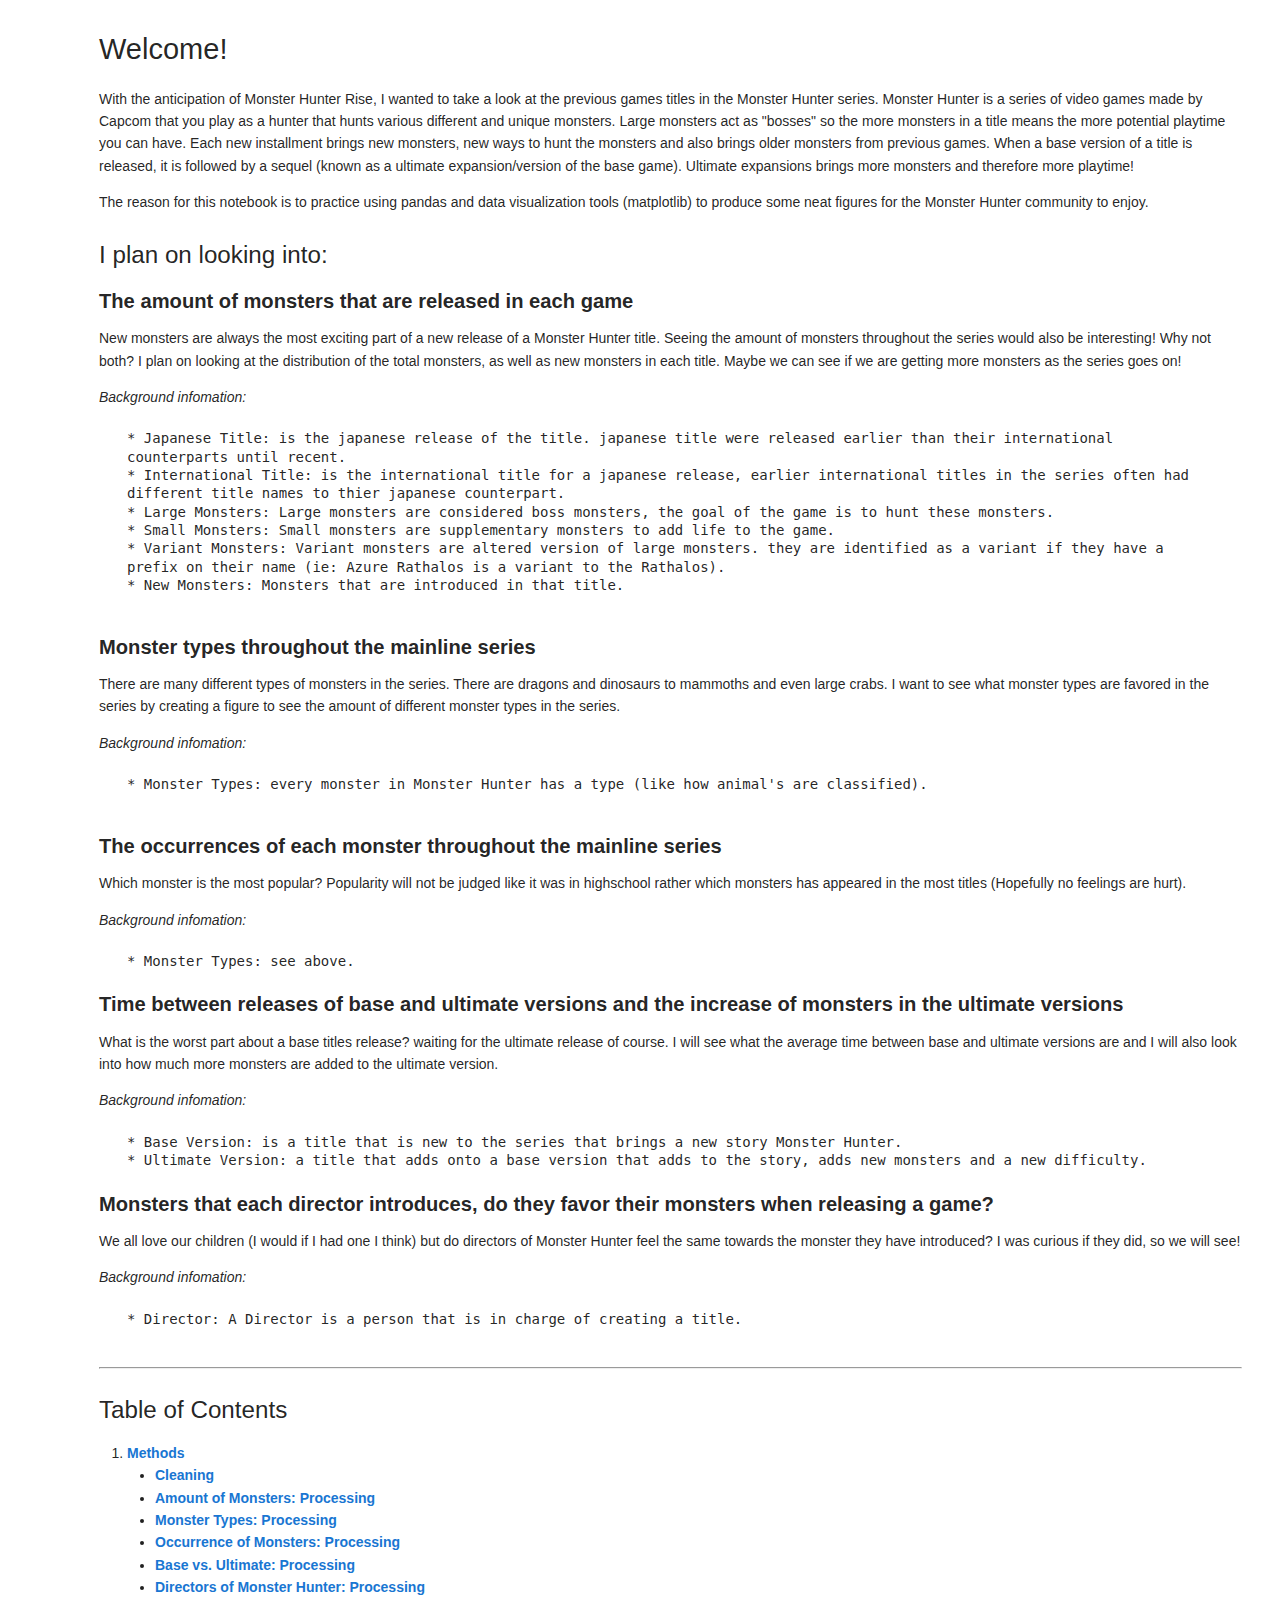
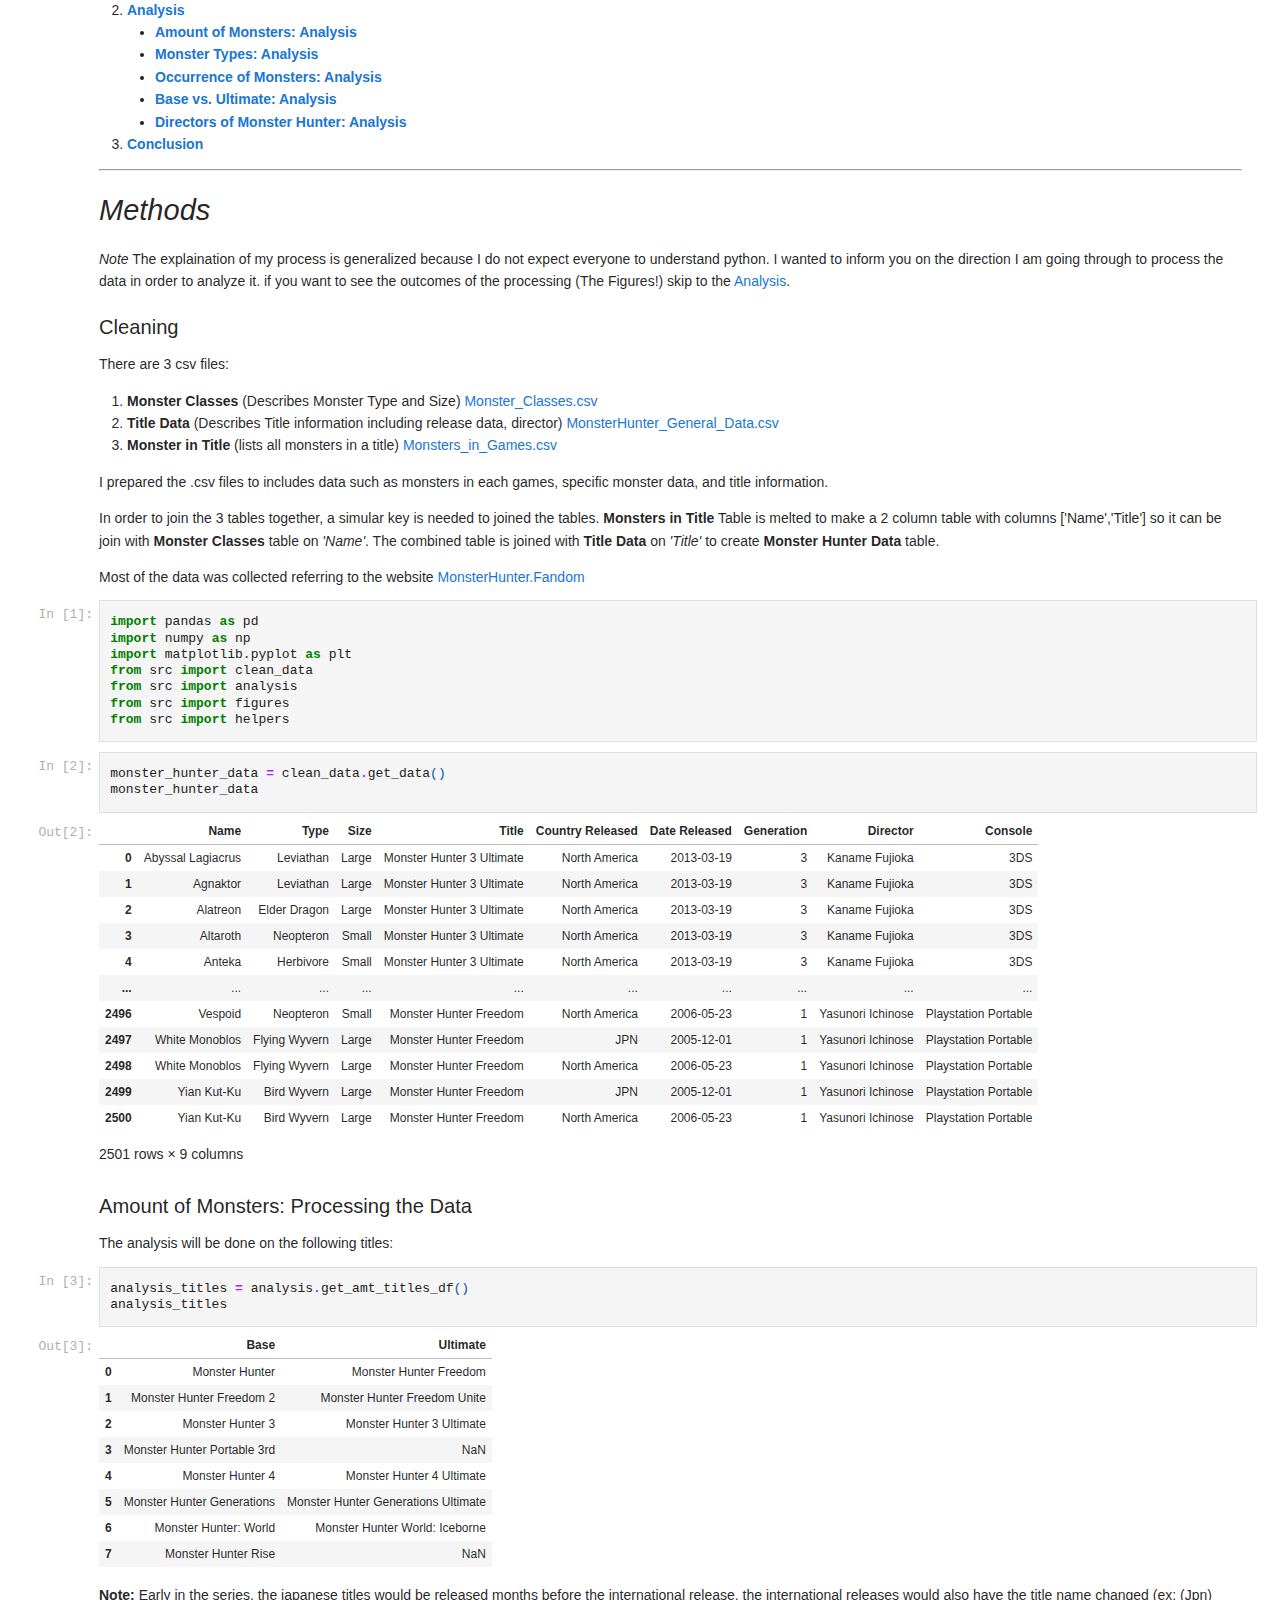
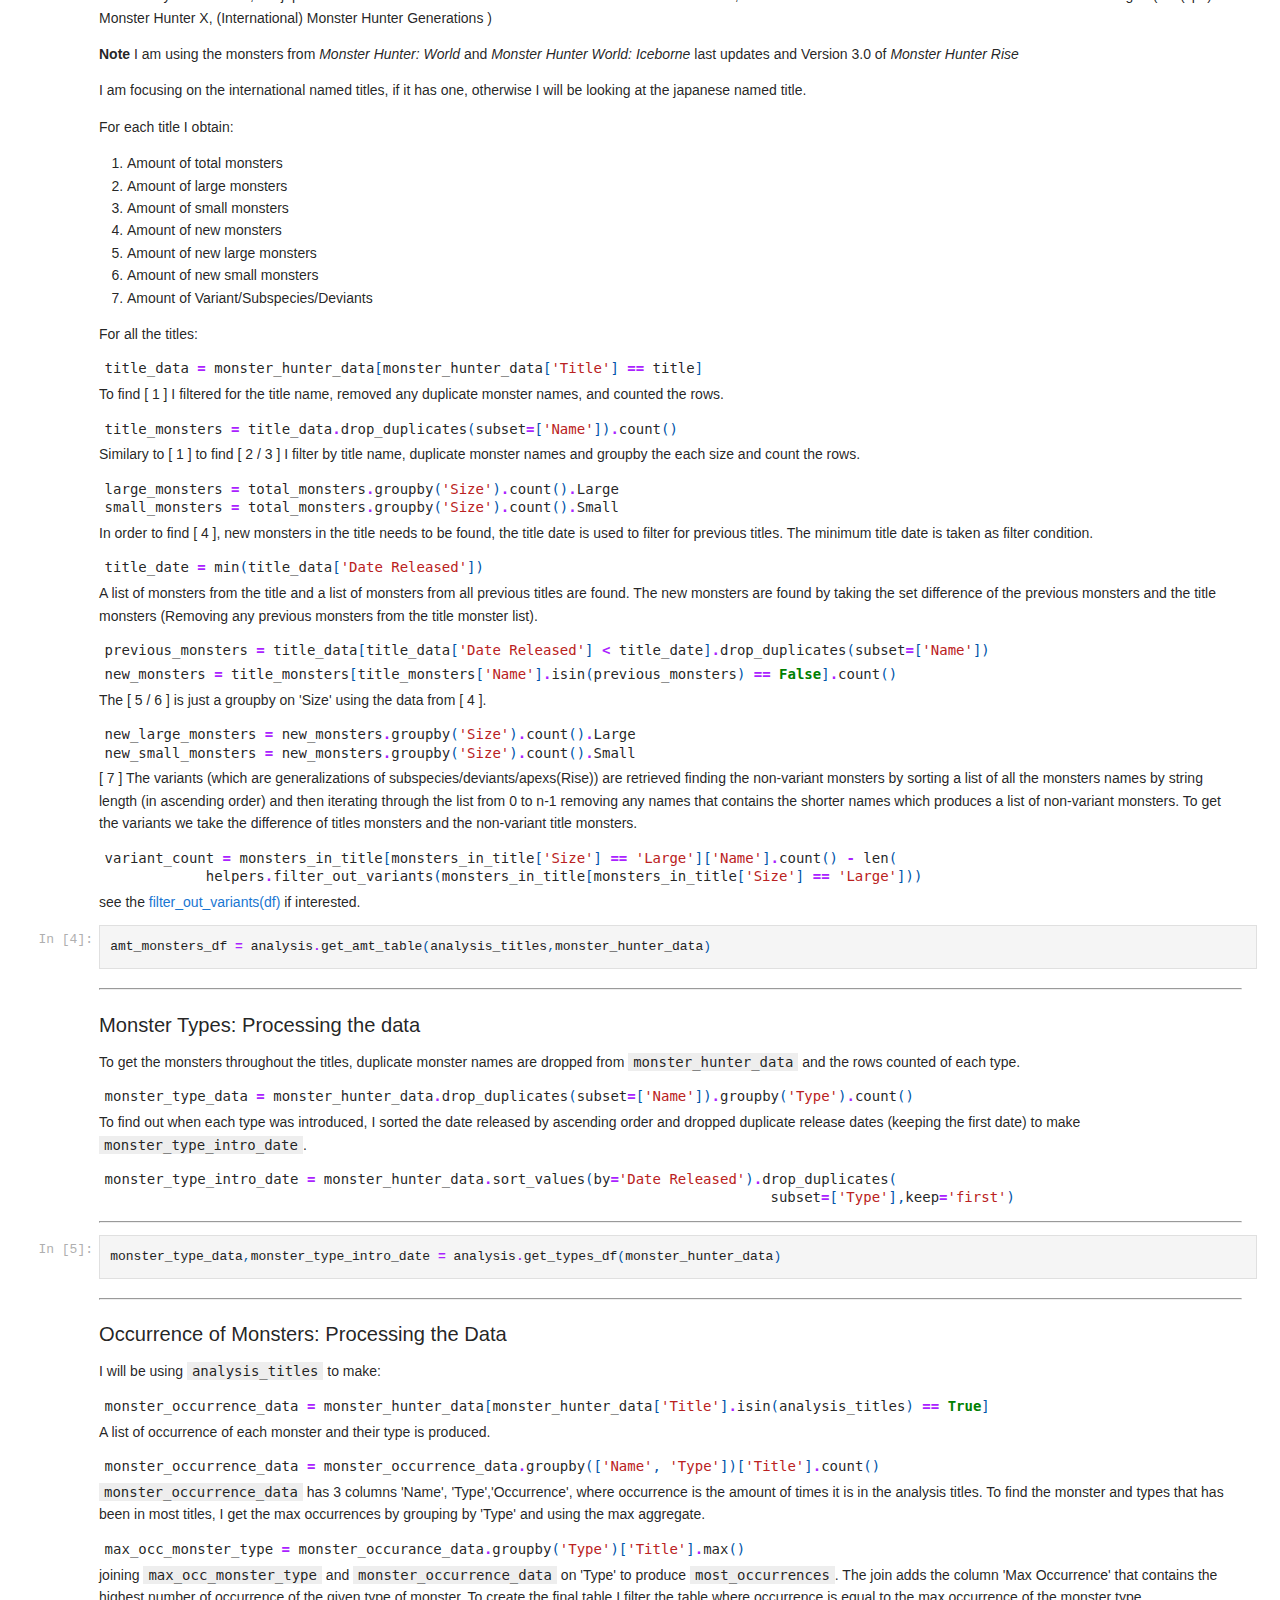
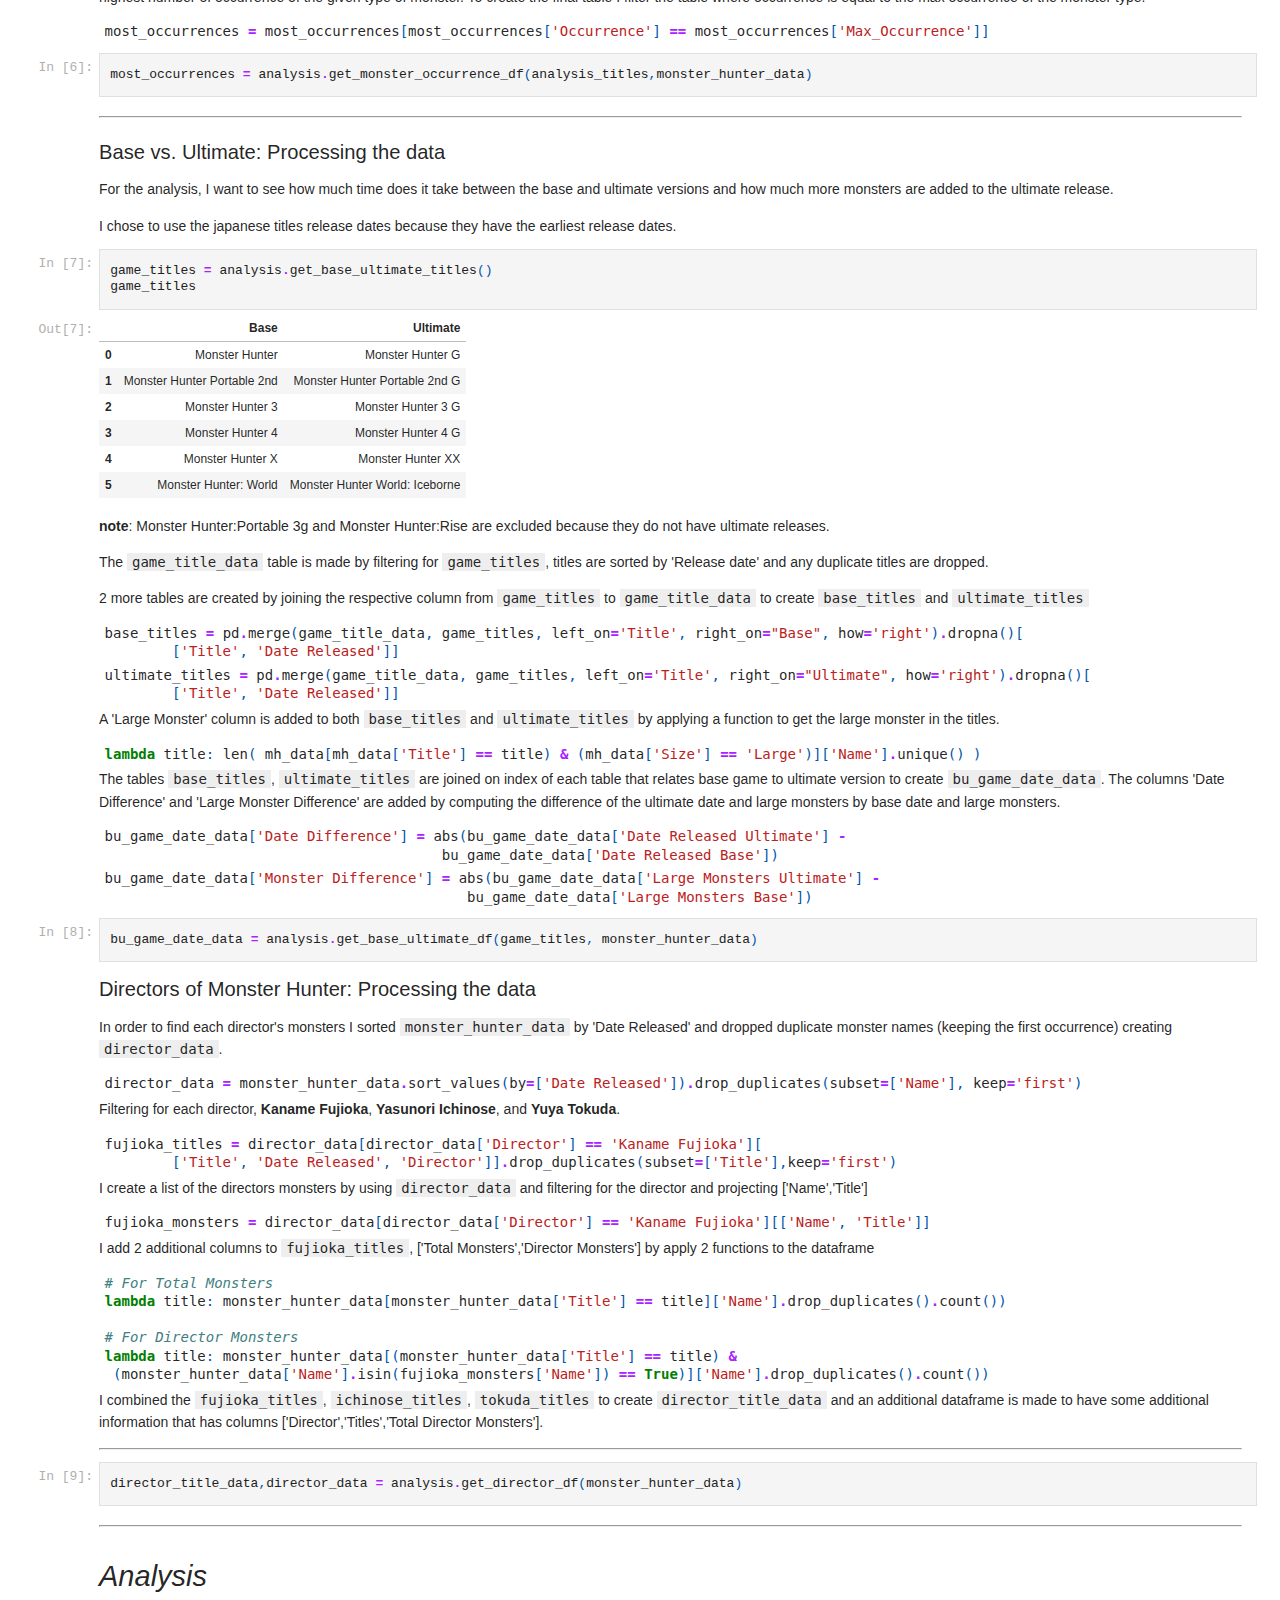
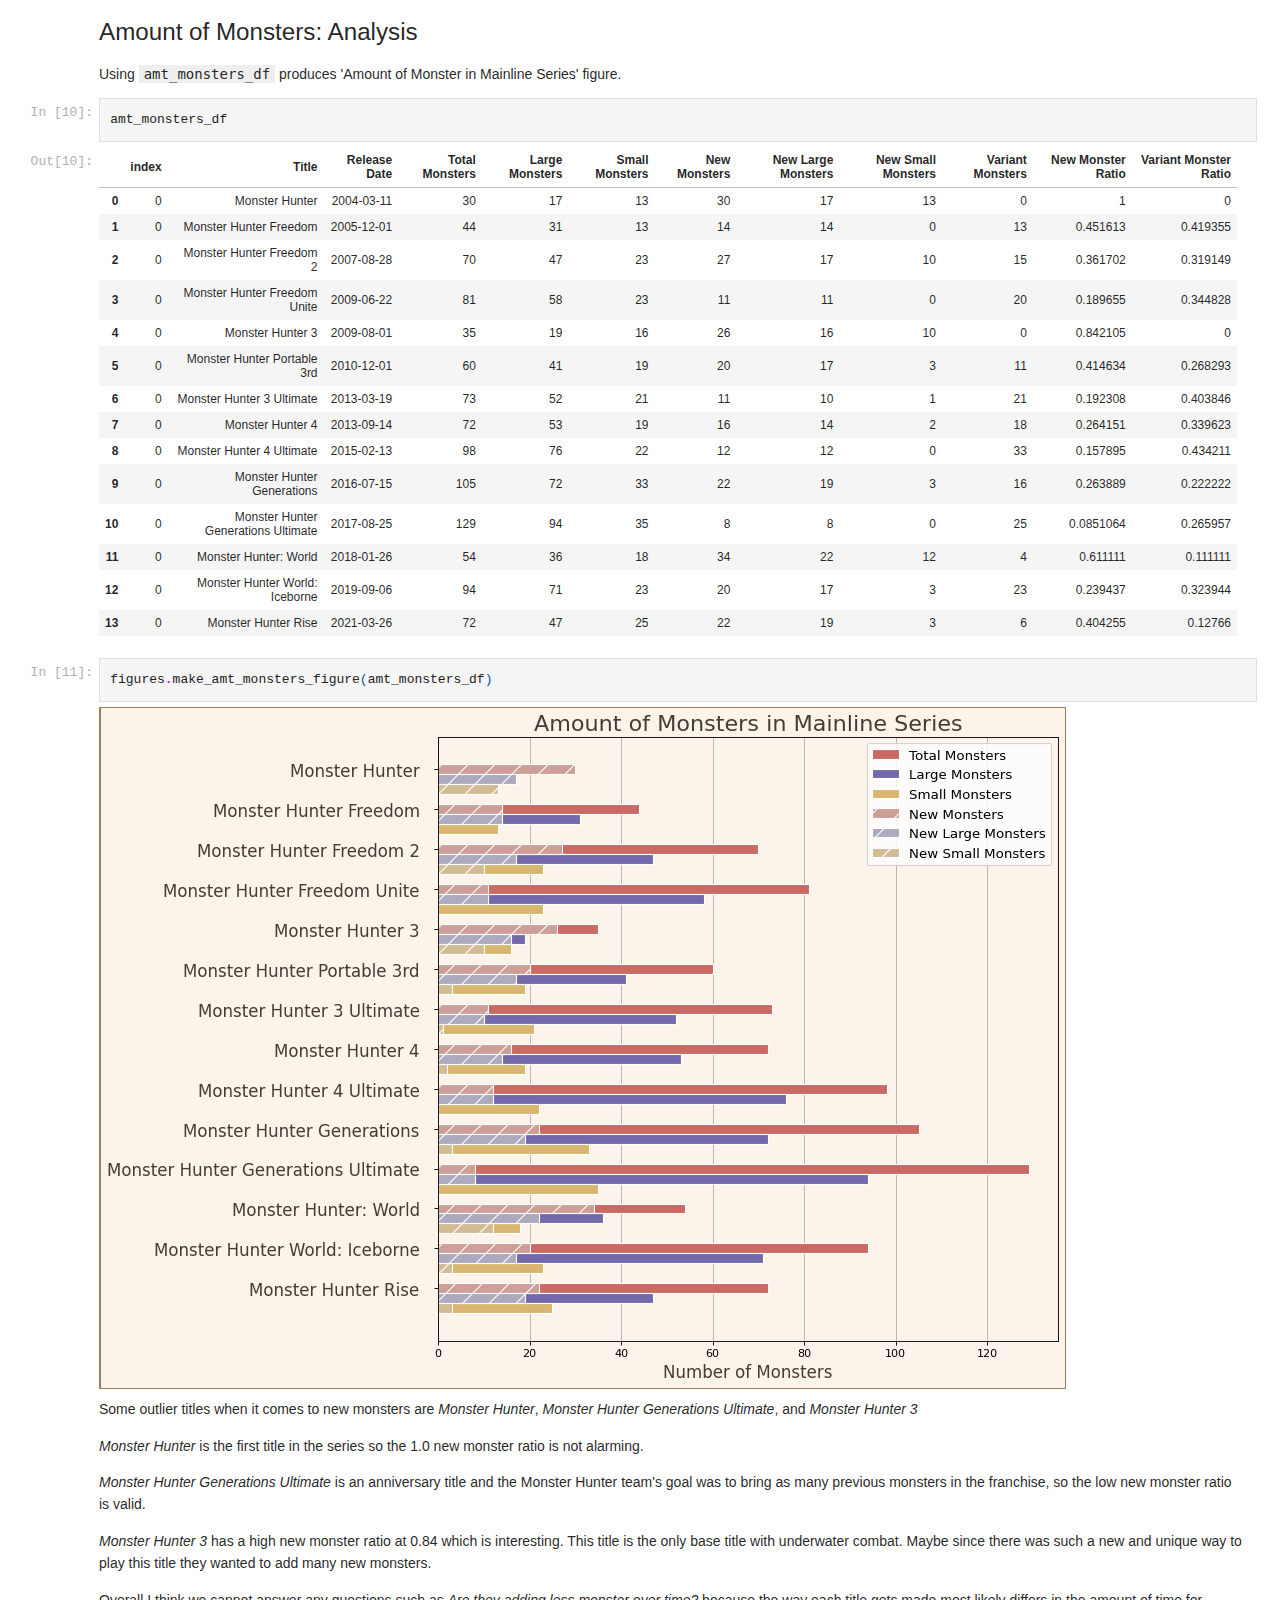
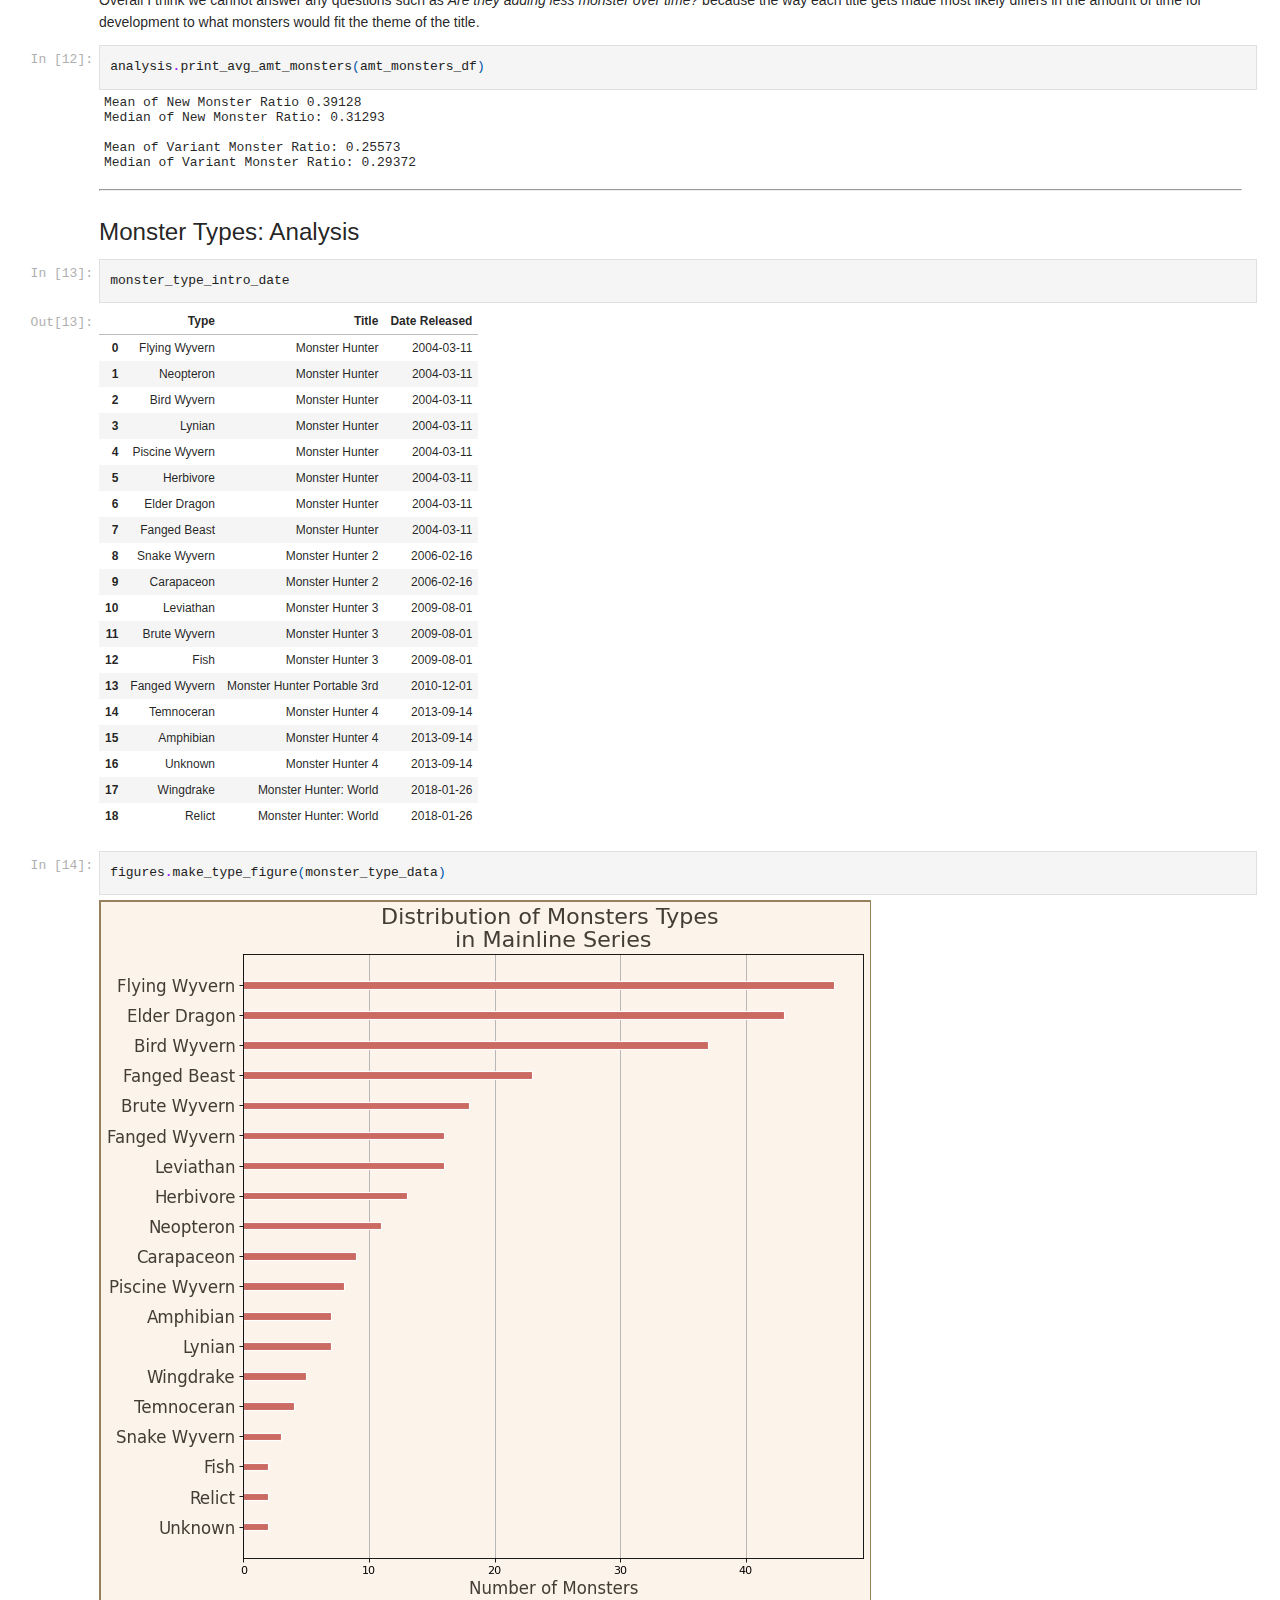
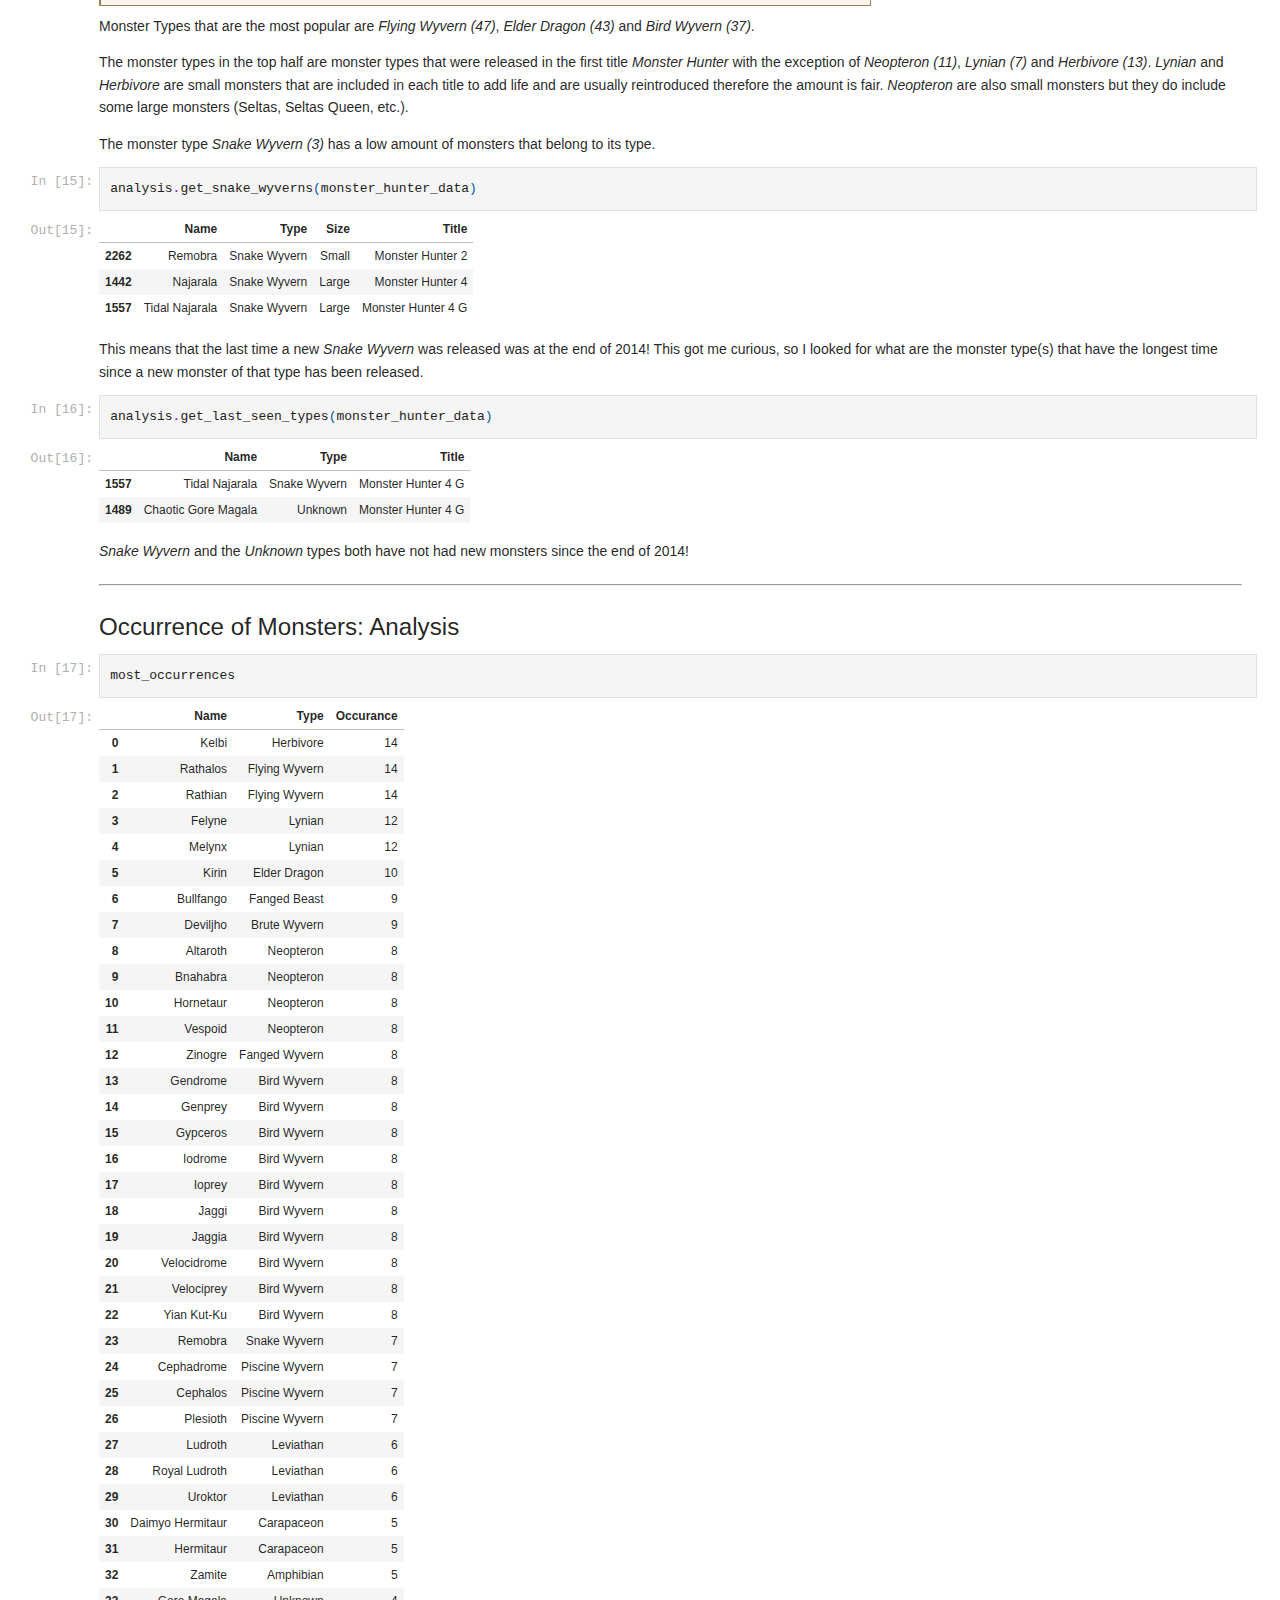
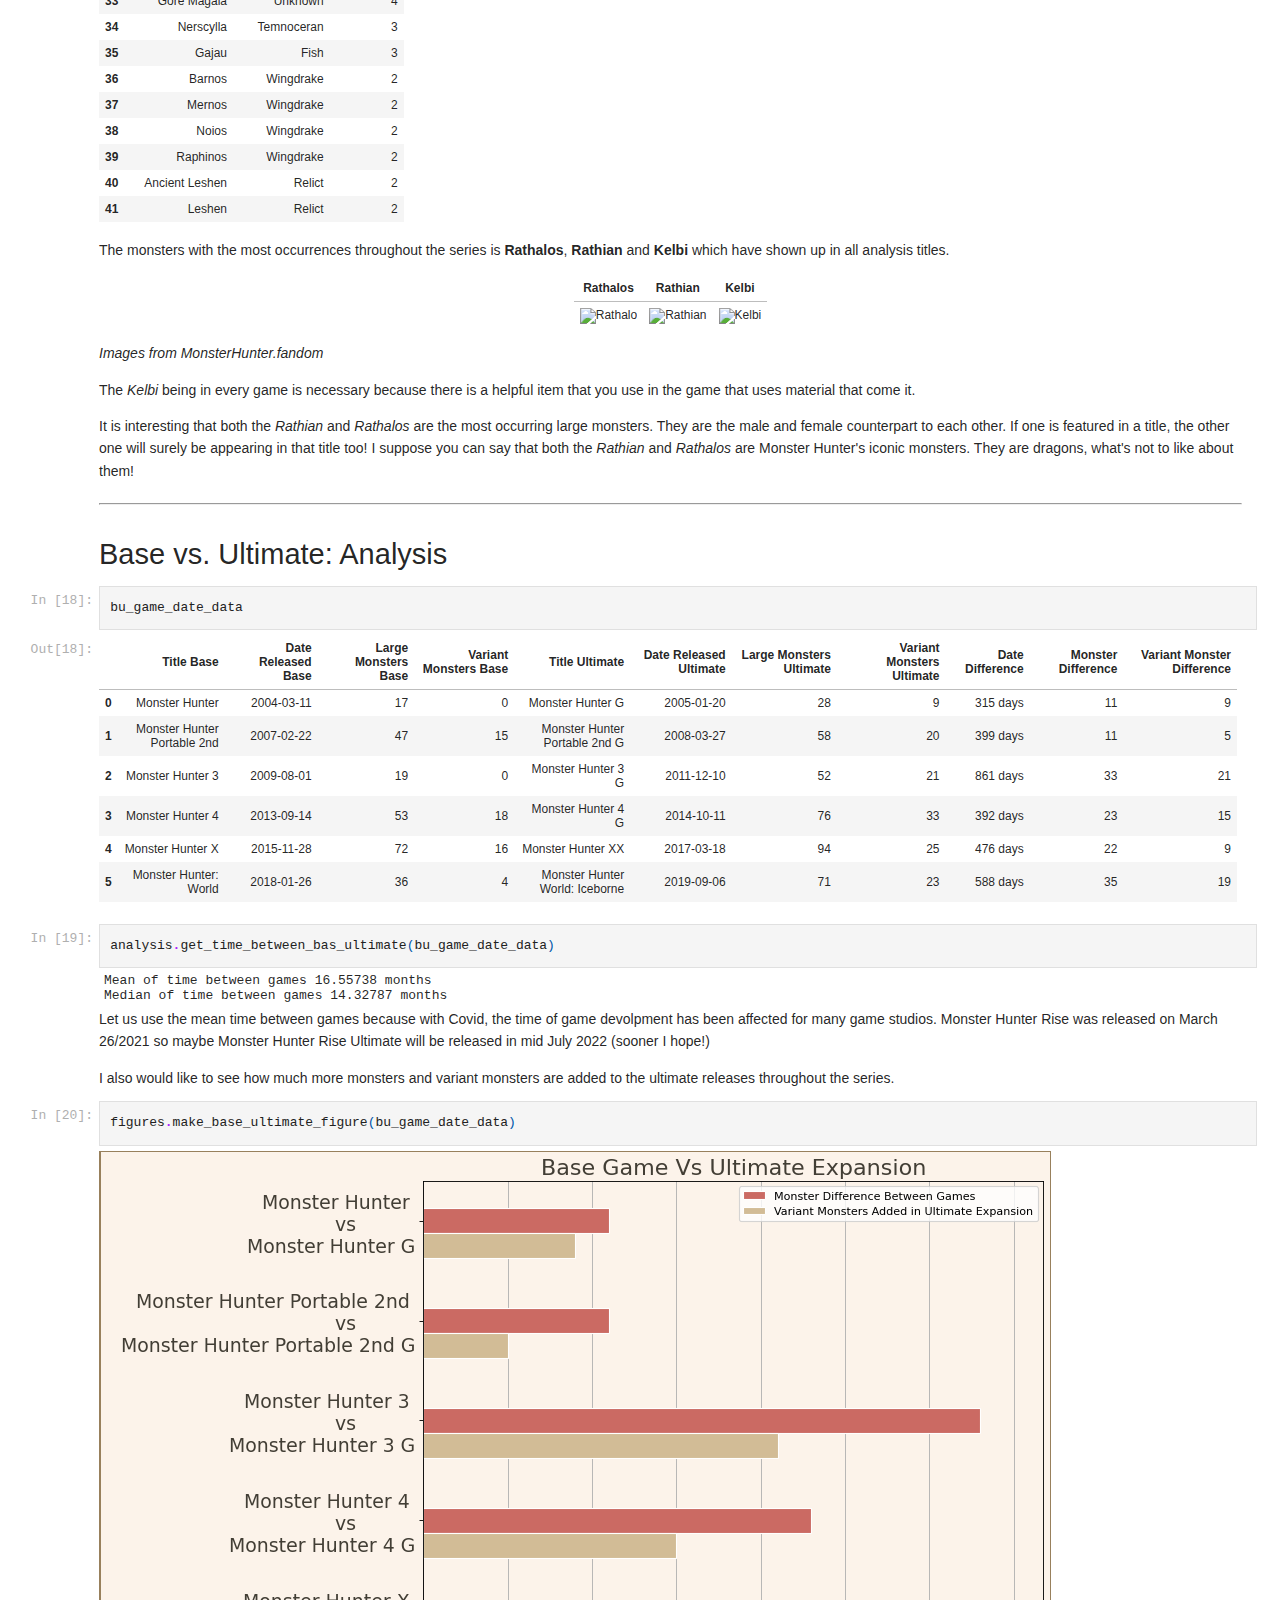
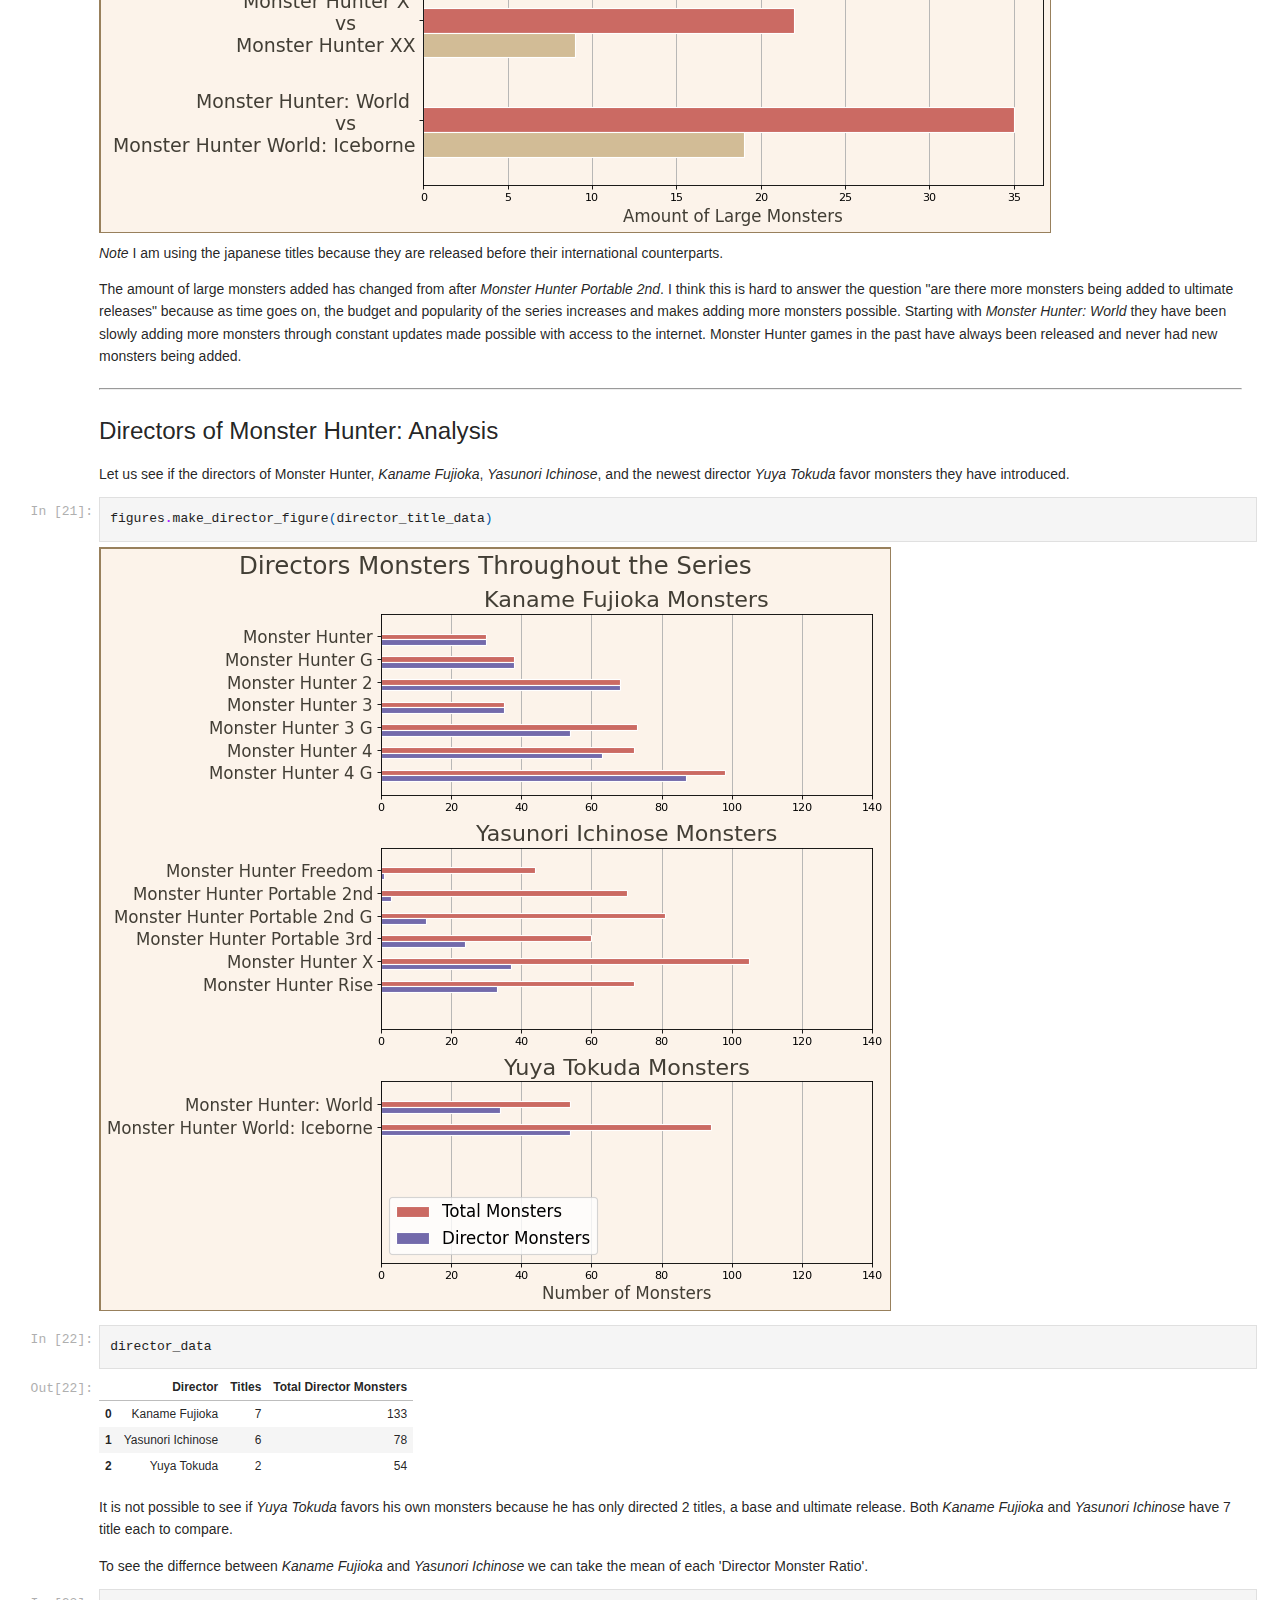
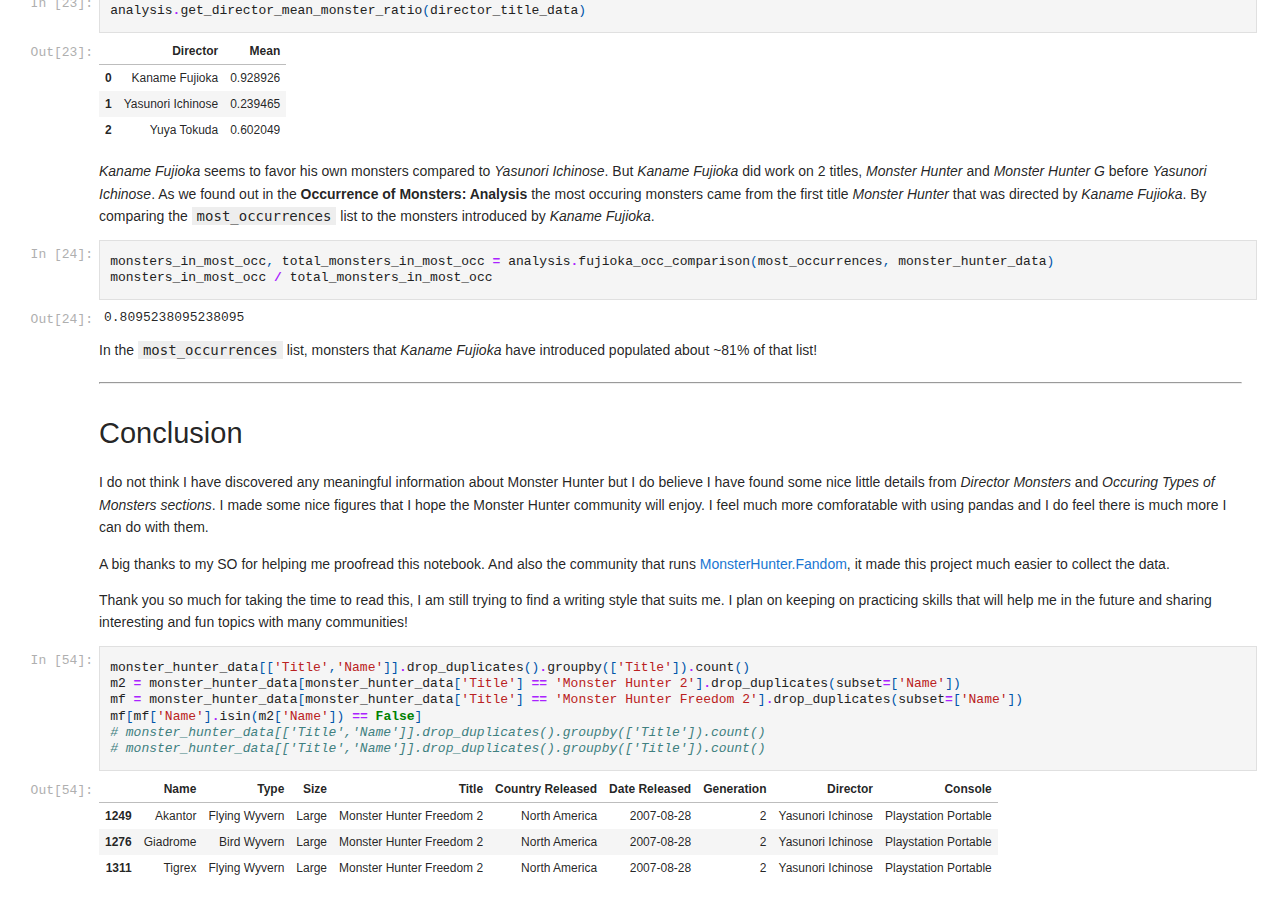
==== MonsterHunter.html @ dd72e9e9 "Website Skeleton" ====
<!DOCTYPE html>
<html>
<head><meta charset="utf-8" />
<meta name="viewport" content="width=device-width, initial-scale=1.0">

<title>MonsterHunter</title><script src="https://cdnjs.cloudflare.com/ajax/libs/require.js/2.1.10/require.min.js"></script>




<style type="text/css">
    pre { line-height: 125%; }
td.linenos .normal { color: inherit; background-color: transparent; padding-left: 5px; padding-right: 5px; }
span.linenos { color: inherit; background-color: transparent; padding-left: 5px; padding-right: 5px; }
td.linenos .special { color: #000000; background-color: #ffffc0; padding-left: 5px; padding-right: 5px; }
span.linenos.special { color: #000000; background-color: #ffffc0; padding-left: 5px; padding-right: 5px; }
.highlight .hll { background-color: var(--jp-cell-editor-active-background) }
.highlight { background: var(--jp-cell-editor-background); color: var(--jp-mirror-editor-variable-color) }
.highlight .c { color: var(--jp-mirror-editor-comment-color); font-style: italic } /* Comment */
.highlight .err { color: var(--jp-mirror-editor-error-color) } /* Error */
.highlight .k { color: var(--jp-mirror-editor-keyword-color); font-weight: bold } /* Keyword */
.highlight .o { color: var(--jp-mirror-editor-operator-color); font-weight: bold } /* Operator */
.highlight .p { color: var(--jp-mirror-editor-punctuation-color) } /* Punctuation */
.highlight .ch { color: var(--jp-mirror-editor-comment-color); font-style: italic } /* Comment.Hashbang */
.highlight .cm { color: var(--jp-mirror-editor-comment-color); font-style: italic } /* Comment.Multiline */
.highlight .cp { color: var(--jp-mirror-editor-comment-color); font-style: italic } /* Comment.Preproc */
.highlight .cpf { color: var(--jp-mirror-editor-comment-color); font-style: italic } /* Comment.PreprocFile */
.highlight .c1 { color: var(--jp-mirror-editor-comment-color); font-style: italic } /* Comment.Single */
.highlight .cs { color: var(--jp-mirror-editor-comment-color); font-style: italic } /* Comment.Special */
.highlight .kc { color: var(--jp-mirror-editor-keyword-color); font-weight: bold } /* Keyword.Constant */
.highlight .kd { color: var(--jp-mirror-editor-keyword-color); font-weight: bold } /* Keyword.Declaration */
.highlight .kn { color: var(--jp-mirror-editor-keyword-color); font-weight: bold } /* Keyword.Namespace */
.highlight .kp { color: var(--jp-mirror-editor-keyword-color); font-weight: bold } /* Keyword.Pseudo */
.highlight .kr { color: var(--jp-mirror-editor-keyword-color); font-weight: bold } /* Keyword.Reserved */
.highlight .kt { color: var(--jp-mirror-editor-keyword-color); font-weight: bold } /* Keyword.Type */
.highlight .m { color: var(--jp-mirror-editor-number-color) } /* Literal.Number */
.highlight .s { color: var(--jp-mirror-editor-string-color) } /* Literal.String */
.highlight .ow { color: var(--jp-mirror-editor-operator-color); font-weight: bold } /* Operator.Word */
.highlight .w { color: var(--jp-mirror-editor-variable-color) } /* Text.Whitespace */
.highlight .mb { color: var(--jp-mirror-editor-number-color) } /* Literal.Number.Bin */
.highlight .mf { color: var(--jp-mirror-editor-number-color) } /* Literal.Number.Float */
.highlight .mh { color: var(--jp-mirror-editor-number-color) } /* Literal.Number.Hex */
.highlight .mi { color: var(--jp-mirror-editor-number-color) } /* Literal.Number.Integer */
.highlight .mo { color: var(--jp-mirror-editor-number-color) } /* Literal.Number.Oct */
.highlight .sa { color: var(--jp-mirror-editor-string-color) } /* Literal.String.Affix */
.highlight .sb { color: var(--jp-mirror-editor-string-color) } /* Literal.String.Backtick */
.highlight .sc { color: var(--jp-mirror-editor-string-color) } /* Literal.String.Char */
.highlight .dl { color: var(--jp-mirror-editor-string-color) } /* Literal.String.Delimiter */
.highlight .sd { color: var(--jp-mirror-editor-string-color) } /* Literal.String.Doc */
.highlight .s2 { color: var(--jp-mirror-editor-string-color) } /* Literal.String.Double */
.highlight .se { color: var(--jp-mirror-editor-string-color) } /* Literal.String.Escape */
.highlight .sh { color: var(--jp-mirror-editor-string-color) } /* Literal.String.Heredoc */
.highlight .si { color: var(--jp-mirror-editor-string-color) } /* Literal.String.Interpol */
.highlight .sx { color: var(--jp-mirror-editor-string-color) } /* Literal.String.Other */
.highlight .sr { color: var(--jp-mirror-editor-string-color) } /* Literal.String.Regex */
.highlight .s1 { color: var(--jp-mirror-editor-string-color) } /* Literal.String.Single */
.highlight .ss { color: var(--jp-mirror-editor-string-color) } /* Literal.String.Symbol */
.highlight .il { color: var(--jp-mirror-editor-number-color) } /* Literal.Number.Integer.Long */
  </style>



<style type="text/css">
/*-----------------------------------------------------------------------------
| Copyright (c) Jupyter Development Team.
| Distributed under the terms of the Modified BSD License.
|----------------------------------------------------------------------------*/

/*
 * Mozilla scrollbar styling
 */

/* use standard opaque scrollbars for most nodes */
[data-jp-theme-scrollbars='true'] {
  scrollbar-color: rgb(var(--jp-scrollbar-thumb-color))
    var(--jp-scrollbar-background-color);
}

/* for code nodes, use a transparent style of scrollbar. These selectors
 * will match lower in the tree, and so will override the above */
[data-jp-theme-scrollbars='true'] .CodeMirror-hscrollbar,
[data-jp-theme-scrollbars='true'] .CodeMirror-vscrollbar {
  scrollbar-color: rgba(var(--jp-scrollbar-thumb-color), 0.5) transparent;
}

/*
 * Webkit scrollbar styling
 */

/* use standard opaque scrollbars for most nodes */

[data-jp-theme-scrollbars='true'] ::-webkit-scrollbar,
[data-jp-theme-scrollbars='true'] ::-webkit-scrollbar-corner {
  background: var(--jp-scrollbar-background-color);
}

[data-jp-theme-scrollbars='true'] ::-webkit-scrollbar-thumb {
  background: rgb(var(--jp-scrollbar-thumb-color));
  border: var(--jp-scrollbar-thumb-margin) solid transparent;
  background-clip: content-box;
  border-radius: var(--jp-scrollbar-thumb-radius);
}

[data-jp-theme-scrollbars='true'] ::-webkit-scrollbar-track:horizontal {
  border-left: var(--jp-scrollbar-endpad) solid
    var(--jp-scrollbar-background-color);
  border-right: var(--jp-scrollbar-endpad) solid
    var(--jp-scrollbar-background-color);
}

[data-jp-theme-scrollbars='true'] ::-webkit-scrollbar-track:vertical {
  border-top: var(--jp-scrollbar-endpad) solid
    var(--jp-scrollbar-background-color);
  border-bottom: var(--jp-scrollbar-endpad) solid
    var(--jp-scrollbar-background-color);
}

/* for code nodes, use a transparent style of scrollbar */

[data-jp-theme-scrollbars='true'] .CodeMirror-hscrollbar::-webkit-scrollbar,
[data-jp-theme-scrollbars='true'] .CodeMirror-vscrollbar::-webkit-scrollbar,
[data-jp-theme-scrollbars='true']
  .CodeMirror-hscrollbar::-webkit-scrollbar-corner,
[data-jp-theme-scrollbars='true']
  .CodeMirror-vscrollbar::-webkit-scrollbar-corner {
  background-color: transparent;
}

[data-jp-theme-scrollbars='true']
  .CodeMirror-hscrollbar::-webkit-scrollbar-thumb,
[data-jp-theme-scrollbars='true']
  .CodeMirror-vscrollbar::-webkit-scrollbar-thumb {
  background: rgba(var(--jp-scrollbar-thumb-color), 0.5);
  border: var(--jp-scrollbar-thumb-margin) solid transparent;
  background-clip: content-box;
  border-radius: var(--jp-scrollbar-thumb-radius);
}

[data-jp-theme-scrollbars='true']
  .CodeMirror-hscrollbar::-webkit-scrollbar-track:horizontal {
  border-left: var(--jp-scrollbar-endpad) solid transparent;
  border-right: var(--jp-scrollbar-endpad) solid transparent;
}

[data-jp-theme-scrollbars='true']
  .CodeMirror-vscrollbar::-webkit-scrollbar-track:vertical {
  border-top: var(--jp-scrollbar-endpad) solid transparent;
  border-bottom: var(--jp-scrollbar-endpad) solid transparent;
}

/*
 * Phosphor
 */

.lm-ScrollBar[data-orientation='horizontal'] {
  min-height: 16px;
  max-height: 16px;
  min-width: 45px;
  border-top: 1px solid #a0a0a0;
}

.lm-ScrollBar[data-orientation='vertical'] {
  min-width: 16px;
  max-width: 16px;
  min-height: 45px;
  border-left: 1px solid #a0a0a0;
}

.lm-ScrollBar-button {
  background-color: #f0f0f0;
  background-position: center center;
  min-height: 15px;
  max-height: 15px;
  min-width: 15px;
  max-width: 15px;
}

.lm-ScrollBar-button:hover {
  background-color: #dadada;
}

.lm-ScrollBar-button.lm-mod-active {
  background-color: #cdcdcd;
}

.lm-ScrollBar-track {
  background: #f0f0f0;
}

.lm-ScrollBar-thumb {
  background: #cdcdcd;
}

.lm-ScrollBar-thumb:hover {
  background: #bababa;
}

.lm-ScrollBar-thumb.lm-mod-active {
  background: #a0a0a0;
}

.lm-ScrollBar[data-orientation='horizontal'] .lm-ScrollBar-thumb {
  height: 100%;
  min-width: 15px;
  border-left: 1px solid #a0a0a0;
  border-right: 1px solid #a0a0a0;
}

.lm-ScrollBar[data-orientation='vertical'] .lm-ScrollBar-thumb {
  width: 100%;
  min-height: 15px;
  border-top: 1px solid #a0a0a0;
  border-bottom: 1px solid #a0a0a0;
}

.lm-ScrollBar[data-orientation='horizontal']
  .lm-ScrollBar-button[data-action='decrement'] {
  background-image: var(--jp-icon-caret-left);
  background-size: 17px;
}

.lm-ScrollBar[data-orientation='horizontal']
  .lm-ScrollBar-button[data-action='increment'] {
  background-image: var(--jp-icon-caret-right);
  background-size: 17px;
}

.lm-ScrollBar[data-orientation='vertical']
  .lm-ScrollBar-button[data-action='decrement'] {
  background-image: var(--jp-icon-caret-up);
  background-size: 17px;
}

.lm-ScrollBar[data-orientation='vertical']
  .lm-ScrollBar-button[data-action='increment'] {
  background-image: var(--jp-icon-caret-down);
  background-size: 17px;
}

/*-----------------------------------------------------------------------------
| Copyright (c) Jupyter Development Team.
| Copyright (c) 2014-2017, PhosphorJS Contributors
|
| Distributed under the terms of the BSD 3-Clause License.
|
| The full license is in the file LICENSE, distributed with this software.
|----------------------------------------------------------------------------*/


/* <DEPRECATED> */ .p-Widget, /* </DEPRECATED> */
.lm-Widget {
  box-sizing: border-box;
  position: relative;
  overflow: hidden;
  cursor: default;
}


/* <DEPRECATED> */ .p-Widget.p-mod-hidden, /* </DEPRECATED> */
.lm-Widget.lm-mod-hidden {
  display: none !important;
}

/*-----------------------------------------------------------------------------
| Copyright (c) Jupyter Development Team.
| Copyright (c) 2014-2017, PhosphorJS Contributors
|
| Distributed under the terms of the BSD 3-Clause License.
|
| The full license is in the file LICENSE, distributed with this software.
|----------------------------------------------------------------------------*/


/* <DEPRECATED> */ .p-CommandPalette, /* </DEPRECATED> */
.lm-CommandPalette {
  display: flex;
  flex-direction: column;
  -webkit-user-select: none;
  -moz-user-select: none;
  -ms-user-select: none;
  user-select: none;
}


/* <DEPRECATED> */ .p-CommandPalette-search, /* </DEPRECATED> */
.lm-CommandPalette-search {
  flex: 0 0 auto;
}


/* <DEPRECATED> */ .p-CommandPalette-content, /* </DEPRECATED> */
.lm-CommandPalette-content {
  flex: 1 1 auto;
  margin: 0;
  padding: 0;
  min-height: 0;
  overflow: auto;
  list-style-type: none;
}


/* <DEPRECATED> */ .p-CommandPalette-header, /* </DEPRECATED> */
.lm-CommandPalette-header {
  overflow: hidden;
  white-space: nowrap;
  text-overflow: ellipsis;
}


/* <DEPRECATED> */ .p-CommandPalette-item, /* </DEPRECATED> */
.lm-CommandPalette-item {
  display: flex;
  flex-direction: row;
}


/* <DEPRECATED> */ .p-CommandPalette-itemIcon, /* </DEPRECATED> */
.lm-CommandPalette-itemIcon {
  flex: 0 0 auto;
}


/* <DEPRECATED> */ .p-CommandPalette-itemContent, /* </DEPRECATED> */
.lm-CommandPalette-itemContent {
  flex: 1 1 auto;
  overflow: hidden;
}


/* <DEPRECATED> */ .p-CommandPalette-itemShortcut, /* </DEPRECATED> */
.lm-CommandPalette-itemShortcut {
  flex: 0 0 auto;
}


/* <DEPRECATED> */ .p-CommandPalette-itemLabel, /* </DEPRECATED> */
.lm-CommandPalette-itemLabel {
  overflow: hidden;
  white-space: nowrap;
  text-overflow: ellipsis;
}

/*-----------------------------------------------------------------------------
| Copyright (c) Jupyter Development Team.
| Copyright (c) 2014-2017, PhosphorJS Contributors
|
| Distributed under the terms of the BSD 3-Clause License.
|
| The full license is in the file LICENSE, distributed with this software.
|----------------------------------------------------------------------------*/


/* <DEPRECATED> */ .p-DockPanel, /* </DEPRECATED> */
.lm-DockPanel {
  z-index: 0;
}


/* <DEPRECATED> */ .p-DockPanel-widget, /* </DEPRECATED> */
.lm-DockPanel-widget {
  z-index: 0;
}


/* <DEPRECATED> */ .p-DockPanel-tabBar, /* </DEPRECATED> */
.lm-DockPanel-tabBar {
  z-index: 1;
}


/* <DEPRECATED> */ .p-DockPanel-handle, /* </DEPRECATED> */
.lm-DockPanel-handle {
  z-index: 2;
}


/* <DEPRECATED> */ .p-DockPanel-handle.p-mod-hidden, /* </DEPRECATED> */
.lm-DockPanel-handle.lm-mod-hidden {
  display: none !important;
}


/* <DEPRECATED> */ .p-DockPanel-handle:after, /* </DEPRECATED> */
.lm-DockPanel-handle:after {
  position: absolute;
  top: 0;
  left: 0;
  width: 100%;
  height: 100%;
  content: '';
}


/* <DEPRECATED> */
.p-DockPanel-handle[data-orientation='horizontal'],
/* </DEPRECATED> */
.lm-DockPanel-handle[data-orientation='horizontal'] {
  cursor: ew-resize;
}


/* <DEPRECATED> */
.p-DockPanel-handle[data-orientation='vertical'],
/* </DEPRECATED> */
.lm-DockPanel-handle[data-orientation='vertical'] {
  cursor: ns-resize;
}


/* <DEPRECATED> */
.p-DockPanel-handle[data-orientation='horizontal']:after,
/* </DEPRECATED> */
.lm-DockPanel-handle[data-orientation='horizontal']:after {
  left: 50%;
  min-width: 8px;
  transform: translateX(-50%);
}


/* <DEPRECATED> */
.p-DockPanel-handle[data-orientation='vertical']:after,
/* </DEPRECATED> */
.lm-DockPanel-handle[data-orientation='vertical']:after {
  top: 50%;
  min-height: 8px;
  transform: translateY(-50%);
}


/* <DEPRECATED> */ .p-DockPanel-overlay, /* </DEPRECATED> */
.lm-DockPanel-overlay {
  z-index: 3;
  box-sizing: border-box;
  pointer-events: none;
}


/* <DEPRECATED> */ .p-DockPanel-overlay.p-mod-hidden, /* </DEPRECATED> */
.lm-DockPanel-overlay.lm-mod-hidden {
  display: none !important;
}

/*-----------------------------------------------------------------------------
| Copyright (c) Jupyter Development Team.
| Copyright (c) 2014-2017, PhosphorJS Contributors
|
| Distributed under the terms of the BSD 3-Clause License.
|
| The full license is in the file LICENSE, distributed with this software.
|----------------------------------------------------------------------------*/


/* <DEPRECATED> */ .p-Menu, /* </DEPRECATED> */
.lm-Menu {
  z-index: 10000;
  position: absolute;
  white-space: nowrap;
  overflow-x: hidden;
  overflow-y: auto;
  outline: none;
  -webkit-user-select: none;
  -moz-user-select: none;
  -ms-user-select: none;
  user-select: none;
}


/* <DEPRECATED> */ .p-Menu-content, /* </DEPRECATED> */
.lm-Menu-content {
  margin: 0;
  padding: 0;
  display: table;
  list-style-type: none;
}


/* <DEPRECATED> */ .p-Menu-item, /* </DEPRECATED> */
.lm-Menu-item {
  display: table-row;
}


/* <DEPRECATED> */
.p-Menu-item.p-mod-hidden,
.p-Menu-item.p-mod-collapsed,
/* </DEPRECATED> */
.lm-Menu-item.lm-mod-hidden,
.lm-Menu-item.lm-mod-collapsed {
  display: none !important;
}


/* <DEPRECATED> */
.p-Menu-itemIcon,
.p-Menu-itemSubmenuIcon,
/* </DEPRECATED> */
.lm-Menu-itemIcon,
.lm-Menu-itemSubmenuIcon {
  display: table-cell;
  text-align: center;
}


/* <DEPRECATED> */ .p-Menu-itemLabel, /* </DEPRECATED> */
.lm-Menu-itemLabel {
  display: table-cell;
  text-align: left;
}


/* <DEPRECATED> */ .p-Menu-itemShortcut, /* </DEPRECATED> */
.lm-Menu-itemShortcut {
  display: table-cell;
  text-align: right;
}

/*-----------------------------------------------------------------------------
| Copyright (c) Jupyter Development Team.
| Copyright (c) 2014-2017, PhosphorJS Contributors
|
| Distributed under the terms of the BSD 3-Clause License.
|
| The full license is in the file LICENSE, distributed with this software.
|----------------------------------------------------------------------------*/


/* <DEPRECATED> */ .p-MenuBar, /* </DEPRECATED> */
.lm-MenuBar {
  outline: none;
  -webkit-user-select: none;
  -moz-user-select: none;
  -ms-user-select: none;
  user-select: none;
}


/* <DEPRECATED> */ .p-MenuBar-content, /* </DEPRECATED> */
.lm-MenuBar-content {
  margin: 0;
  padding: 0;
  display: flex;
  flex-direction: row;
  list-style-type: none;
}


/* <DEPRECATED> */ .p--MenuBar-item, /* </DEPRECATED> */
.lm-MenuBar-item {
  box-sizing: border-box;
}


/* <DEPRECATED> */
.p-MenuBar-itemIcon,
.p-MenuBar-itemLabel,
/* </DEPRECATED> */
.lm-MenuBar-itemIcon,
.lm-MenuBar-itemLabel {
  display: inline-block;
}

/*-----------------------------------------------------------------------------
| Copyright (c) Jupyter Development Team.
| Copyright (c) 2014-2017, PhosphorJS Contributors
|
| Distributed under the terms of the BSD 3-Clause License.
|
| The full license is in the file LICENSE, distributed with this software.
|----------------------------------------------------------------------------*/


/* <DEPRECATED> */ .p-ScrollBar, /* </DEPRECATED> */
.lm-ScrollBar {
  display: flex;
  -webkit-user-select: none;
  -moz-user-select: none;
  -ms-user-select: none;
  user-select: none;
}


/* <DEPRECATED> */
.p-ScrollBar[data-orientation='horizontal'],
/* </DEPRECATED> */
.lm-ScrollBar[data-orientation='horizontal'] {
  flex-direction: row;
}


/* <DEPRECATED> */
.p-ScrollBar[data-orientation='vertical'],
/* </DEPRECATED> */
.lm-ScrollBar[data-orientation='vertical'] {
  flex-direction: column;
}


/* <DEPRECATED> */ .p-ScrollBar-button, /* </DEPRECATED> */
.lm-ScrollBar-button {
  box-sizing: border-box;
  flex: 0 0 auto;
}


/* <DEPRECATED> */ .p-ScrollBar-track, /* </DEPRECATED> */
.lm-ScrollBar-track {
  box-sizing: border-box;
  position: relative;
  overflow: hidden;
  flex: 1 1 auto;
}


/* <DEPRECATED> */ .p-ScrollBar-thumb, /* </DEPRECATED> */
.lm-ScrollBar-thumb {
  box-sizing: border-box;
  position: absolute;
}

/*-----------------------------------------------------------------------------
| Copyright (c) Jupyter Development Team.
| Copyright (c) 2014-2017, PhosphorJS Contributors
|
| Distributed under the terms of the BSD 3-Clause License.
|
| The full license is in the file LICENSE, distributed with this software.
|----------------------------------------------------------------------------*/


/* <DEPRECATED> */ .p-SplitPanel-child, /* </DEPRECATED> */
.lm-SplitPanel-child {
  z-index: 0;
}


/* <DEPRECATED> */ .p-SplitPanel-handle, /* </DEPRECATED> */
.lm-SplitPanel-handle {
  z-index: 1;
}


/* <DEPRECATED> */ .p-SplitPanel-handle.p-mod-hidden, /* </DEPRECATED> */
.lm-SplitPanel-handle.lm-mod-hidden {
  display: none !important;
}


/* <DEPRECATED> */ .p-SplitPanel-handle:after, /* </DEPRECATED> */
.lm-SplitPanel-handle:after {
  position: absolute;
  top: 0;
  left: 0;
  width: 100%;
  height: 100%;
  content: '';
}


/* <DEPRECATED> */
.p-SplitPanel[data-orientation='horizontal'] > .p-SplitPanel-handle,
/* </DEPRECATED> */
.lm-SplitPanel[data-orientation='horizontal'] > .lm-SplitPanel-handle {
  cursor: ew-resize;
}


/* <DEPRECATED> */
.p-SplitPanel[data-orientation='vertical'] > .p-SplitPanel-handle,
/* </DEPRECATED> */
.lm-SplitPanel[data-orientation='vertical'] > .lm-SplitPanel-handle {
  cursor: ns-resize;
}


/* <DEPRECATED> */
.p-SplitPanel[data-orientation='horizontal'] > .p-SplitPanel-handle:after,
/* </DEPRECATED> */
.lm-SplitPanel[data-orientation='horizontal'] > .lm-SplitPanel-handle:after {
  left: 50%;
  min-width: 8px;
  transform: translateX(-50%);
}


/* <DEPRECATED> */
.p-SplitPanel[data-orientation='vertical'] > .p-SplitPanel-handle:after,
/* </DEPRECATED> */
.lm-SplitPanel[data-orientation='vertical'] > .lm-SplitPanel-handle:after {
  top: 50%;
  min-height: 8px;
  transform: translateY(-50%);
}

/*-----------------------------------------------------------------------------
| Copyright (c) Jupyter Development Team.
| Copyright (c) 2014-2017, PhosphorJS Contributors
|
| Distributed under the terms of the BSD 3-Clause License.
|
| The full license is in the file LICENSE, distributed with this software.
|----------------------------------------------------------------------------*/


/* <DEPRECATED> */ .p-TabBar, /* </DEPRECATED> */
.lm-TabBar {
  display: flex;
  -webkit-user-select: none;
  -moz-user-select: none;
  -ms-user-select: none;
  user-select: none;
}


/* <DEPRECATED> */ .p-TabBar[data-orientation='horizontal'], /* </DEPRECATED> */
.lm-TabBar[data-orientation='horizontal'] {
  flex-direction: row;
}


/* <DEPRECATED> */ .p-TabBar[data-orientation='vertical'], /* </DEPRECATED> */
.lm-TabBar[data-orientation='vertical'] {
  flex-direction: column;
}


/* <DEPRECATED> */ .p-TabBar-content, /* </DEPRECATED> */
.lm-TabBar-content {
  margin: 0;
  padding: 0;
  display: flex;
  flex: 1 1 auto;
  list-style-type: none;
}


/* <DEPRECATED> */
.p-TabBar[data-orientation='horizontal'] > .p-TabBar-content,
/* </DEPRECATED> */
.lm-TabBar[data-orientation='horizontal'] > .lm-TabBar-content {
  flex-direction: row;
}


/* <DEPRECATED> */
.p-TabBar[data-orientation='vertical'] > .p-TabBar-content,
/* </DEPRECATED> */
.lm-TabBar[data-orientation='vertical'] > .lm-TabBar-content {
  flex-direction: column;
}


/* <DEPRECATED> */ .p-TabBar-tab, /* </DEPRECATED> */
.lm-TabBar-tab {
  display: flex;
  flex-direction: row;
  box-sizing: border-box;
  overflow: hidden;
}


/* <DEPRECATED> */
.p-TabBar-tabIcon,
.p-TabBar-tabCloseIcon,
/* </DEPRECATED> */
.lm-TabBar-tabIcon,
.lm-TabBar-tabCloseIcon {
  flex: 0 0 auto;
}


/* <DEPRECATED> */ .p-TabBar-tabLabel, /* </DEPRECATED> */
.lm-TabBar-tabLabel {
  flex: 1 1 auto;
  overflow: hidden;
  white-space: nowrap;
}


/* <DEPRECATED> */ .p-TabBar-tab.p-mod-hidden, /* </DEPRECATED> */
.lm-TabBar-tab.lm-mod-hidden {
  display: none !important;
}


/* <DEPRECATED> */ .p-TabBar.p-mod-dragging .p-TabBar-tab, /* </DEPRECATED> */
.lm-TabBar.lm-mod-dragging .lm-TabBar-tab {
  position: relative;
}


/* <DEPRECATED> */
.p-TabBar.p-mod-dragging[data-orientation='horizontal'] .p-TabBar-tab,
/* </DEPRECATED> */
.lm-TabBar.lm-mod-dragging[data-orientation='horizontal'] .lm-TabBar-tab {
  left: 0;
  transition: left 150ms ease;
}


/* <DEPRECATED> */
.p-TabBar.p-mod-dragging[data-orientation='vertical'] .p-TabBar-tab,
/* </DEPRECATED> */
.lm-TabBar.lm-mod-dragging[data-orientation='vertical'] .lm-TabBar-tab {
  top: 0;
  transition: top 150ms ease;
}


/* <DEPRECATED> */
.p-TabBar.p-mod-dragging .p-TabBar-tab.p-mod-dragging
/* </DEPRECATED> */
.lm-TabBar.lm-mod-dragging .lm-TabBar-tab.lm-mod-dragging {
  transition: none;
}

/*-----------------------------------------------------------------------------
| Copyright (c) Jupyter Development Team.
| Copyright (c) 2014-2017, PhosphorJS Contributors
|
| Distributed under the terms of the BSD 3-Clause License.
|
| The full license is in the file LICENSE, distributed with this software.
|----------------------------------------------------------------------------*/


/* <DEPRECATED> */ .p-TabPanel-tabBar, /* </DEPRECATED> */
.lm-TabPanel-tabBar {
  z-index: 1;
}


/* <DEPRECATED> */ .p-TabPanel-stackedPanel, /* </DEPRECATED> */
.lm-TabPanel-stackedPanel {
  z-index: 0;
}

/*-----------------------------------------------------------------------------
| Copyright (c) Jupyter Development Team.
| Copyright (c) 2014-2017, PhosphorJS Contributors
|
| Distributed under the terms of the BSD 3-Clause License.
|
| The full license is in the file LICENSE, distributed with this software.
|----------------------------------------------------------------------------*/

@charset "UTF-8";
/*!

Copyright 2015-present Palantir Technologies, Inc. All rights reserved.
Licensed under the Apache License, Version 2.0.

*/
html{
  -webkit-box-sizing:border-box;
          box-sizing:border-box; }

*,
*::before,
*::after{
  -webkit-box-sizing:inherit;
          box-sizing:inherit; }

body{
  text-transform:none;
  line-height:1.28581;
  letter-spacing:0;
  font-size:14px;
  font-weight:400;
  color:#182026;
  font-family:-apple-system, "BlinkMacSystemFont", "Segoe UI", "Roboto", "Oxygen", "Ubuntu", "Cantarell", "Open Sans", "Helvetica Neue", "Icons16", sans-serif; }

p{
  margin-top:0;
  margin-bottom:10px; }

small{
  font-size:12px; }

strong{
  font-weight:600; }

::-moz-selection{
  background:rgba(125, 188, 255, 0.6); }

::selection{
  background:rgba(125, 188, 255, 0.6); }
.bp3-heading{
  color:#182026;
  font-weight:600;
  margin:0 0 10px;
  padding:0; }
  .bp3-dark .bp3-heading{
    color:#f5f8fa; }

h1.bp3-heading, .bp3-running-text h1{
  line-height:40px;
  font-size:36px; }

h2.bp3-heading, .bp3-running-text h2{
  line-height:32px;
  font-size:28px; }

h3.bp3-heading, .bp3-running-text h3{
  line-height:25px;
  font-size:22px; }

h4.bp3-heading, .bp3-running-text h4{
  line-height:21px;
  font-size:18px; }

h5.bp3-heading, .bp3-running-text h5{
  line-height:19px;
  font-size:16px; }

h6.bp3-heading, .bp3-running-text h6{
  line-height:16px;
  font-size:14px; }
.bp3-ui-text{
  text-transform:none;
  line-height:1.28581;
  letter-spacing:0;
  font-size:14px;
  font-weight:400; }

.bp3-monospace-text{
  text-transform:none;
  font-family:monospace; }

.bp3-text-muted{
  color:#5c7080; }
  .bp3-dark .bp3-text-muted{
    color:#a7b6c2; }

.bp3-text-disabled{
  color:rgba(92, 112, 128, 0.6); }
  .bp3-dark .bp3-text-disabled{
    color:rgba(167, 182, 194, 0.6); }

.bp3-text-overflow-ellipsis{
  overflow:hidden;
  text-overflow:ellipsis;
  white-space:nowrap;
  word-wrap:normal; }
.bp3-running-text{
  line-height:1.5;
  font-size:14px; }
  .bp3-running-text h1{
    color:#182026;
    font-weight:600;
    margin-top:40px;
    margin-bottom:20px; }
    .bp3-dark .bp3-running-text h1{
      color:#f5f8fa; }
  .bp3-running-text h2{
    color:#182026;
    font-weight:600;
    margin-top:40px;
    margin-bottom:20px; }
    .bp3-dark .bp3-running-text h2{
      color:#f5f8fa; }
  .bp3-running-text h3{
    color:#182026;
    font-weight:600;
    margin-top:40px;
    margin-bottom:20px; }
    .bp3-dark .bp3-running-text h3{
      color:#f5f8fa; }
  .bp3-running-text h4{
    color:#182026;
    font-weight:600;
    margin-top:40px;
    margin-bottom:20px; }
    .bp3-dark .bp3-running-text h4{
      color:#f5f8fa; }
  .bp3-running-text h5{
    color:#182026;
    font-weight:600;
    margin-top:40px;
    margin-bottom:20px; }
    .bp3-dark .bp3-running-text h5{
      color:#f5f8fa; }
  .bp3-running-text h6{
    color:#182026;
    font-weight:600;
    margin-top:40px;
    margin-bottom:20px; }
    .bp3-dark .bp3-running-text h6{
      color:#f5f8fa; }
  .bp3-running-text hr{
    margin:20px 0;
    border:none;
    border-bottom:1px solid rgba(16, 22, 26, 0.15); }
    .bp3-dark .bp3-running-text hr{
      border-color:rgba(255, 255, 255, 0.15); }
  .bp3-running-text p{
    margin:0 0 10px;
    padding:0; }

.bp3-text-large{
  font-size:16px; }

.bp3-text-small{
  font-size:12px; }
a{
  text-decoration:none;
  color:#106ba3; }
  a:hover{
    cursor:pointer;
    text-decoration:underline;
    color:#106ba3; }
  a .bp3-icon, a .bp3-icon-standard, a .bp3-icon-large{
    color:inherit; }
  a code,
  .bp3-dark a code{
    color:inherit; }
  .bp3-dark a,
  .bp3-dark a:hover{
    color:#48aff0; }
    .bp3-dark a .bp3-icon, .bp3-dark a .bp3-icon-standard, .bp3-dark a .bp3-icon-large,
    .bp3-dark a:hover .bp3-icon,
    .bp3-dark a:hover .bp3-icon-standard,
    .bp3-dark a:hover .bp3-icon-large{
      color:inherit; }
.bp3-running-text code, .bp3-code{
  text-transform:none;
  font-family:monospace;
  border-radius:3px;
  -webkit-box-shadow:inset 0 0 0 1px rgba(16, 22, 26, 0.2);
          box-shadow:inset 0 0 0 1px rgba(16, 22, 26, 0.2);
  background:rgba(255, 255, 255, 0.7);
  padding:2px 5px;
  color:#5c7080;
  font-size:smaller; }
  .bp3-dark .bp3-running-text code, .bp3-running-text .bp3-dark code, .bp3-dark .bp3-code{
    -webkit-box-shadow:inset 0 0 0 1px rgba(16, 22, 26, 0.4);
            box-shadow:inset 0 0 0 1px rgba(16, 22, 26, 0.4);
    background:rgba(16, 22, 26, 0.3);
    color:#a7b6c2; }
  .bp3-running-text a > code, a > .bp3-code{
    color:#137cbd; }
    .bp3-dark .bp3-running-text a > code, .bp3-running-text .bp3-dark a > code, .bp3-dark a > .bp3-code{
      color:inherit; }

.bp3-running-text pre, .bp3-code-block{
  text-transform:none;
  font-family:monospace;
  display:block;
  margin:10px 0;
  border-radius:3px;
  -webkit-box-shadow:inset 0 0 0 1px rgba(16, 22, 26, 0.15);
          box-shadow:inset 0 0 0 1px rgba(16, 22, 26, 0.15);
  background:rgba(255, 255, 255, 0.7);
  padding:13px 15px 12px;
  line-height:1.4;
  color:#182026;
  font-size:13px;
  word-break:break-all;
  word-wrap:break-word; }
  .bp3-dark .bp3-running-text pre, .bp3-running-text .bp3-dark pre, .bp3-dark .bp3-code-block{
    -webkit-box-shadow:inset 0 0 0 1px rgba(16, 22, 26, 0.4);
            box-shadow:inset 0 0 0 1px rgba(16, 22, 26, 0.4);
    background:rgba(16, 22, 26, 0.3);
    color:#f5f8fa; }
  .bp3-running-text pre > code, .bp3-code-block > code{
    -webkit-box-shadow:none;
            box-shadow:none;
    background:none;
    padding:0;
    color:inherit;
    font-size:inherit; }

.bp3-running-text kbd, .bp3-key{
  display:-webkit-inline-box;
  display:-ms-inline-flexbox;
  display:inline-flex;
  -webkit-box-align:center;
      -ms-flex-align:center;
          align-items:center;
  -webkit-box-pack:center;
      -ms-flex-pack:center;
          justify-content:center;
  border-radius:3px;
  -webkit-box-shadow:0 0 0 1px rgba(16, 22, 26, 0.1), 0 0 0 rgba(16, 22, 26, 0), 0 1px 1px rgba(16, 22, 26, 0.2);
          box-shadow:0 0 0 1px rgba(16, 22, 26, 0.1), 0 0 0 rgba(16, 22, 26, 0), 0 1px 1px rgba(16, 22, 26, 0.2);
  background:#ffffff;
  min-width:24px;
  height:24px;
  padding:3px 6px;
  vertical-align:middle;
  line-height:24px;
  color:#5c7080;
  font-family:inherit;
  font-size:12px; }
  .bp3-running-text kbd .bp3-icon, .bp3-key .bp3-icon, .bp3-running-text kbd .bp3-icon-standard, .bp3-key .bp3-icon-standard, .bp3-running-text kbd .bp3-icon-large, .bp3-key .bp3-icon-large{
    margin-right:5px; }
  .bp3-dark .bp3-running-text kbd, .bp3-running-text .bp3-dark kbd, .bp3-dark .bp3-key{
    -webkit-box-shadow:0 0 0 1px rgba(16, 22, 26, 0.2), 0 0 0 rgba(16, 22, 26, 0), 0 1px 1px rgba(16, 22, 26, 0.4);
            box-shadow:0 0 0 1px rgba(16, 22, 26, 0.2), 0 0 0 rgba(16, 22, 26, 0), 0 1px 1px rgba(16, 22, 26, 0.4);
    background:#394b59;
    color:#a7b6c2; }
.bp3-running-text blockquote, .bp3-blockquote{
  margin:0 0 10px;
  border-left:solid 4px rgba(167, 182, 194, 0.5);
  padding:0 20px; }
  .bp3-dark .bp3-running-text blockquote, .bp3-running-text .bp3-dark blockquote, .bp3-dark .bp3-blockquote{
    border-color:rgba(115, 134, 148, 0.5); }
.bp3-running-text ul,
.bp3-running-text ol, .bp3-list{
  margin:10px 0;
  padding-left:30px; }
  .bp3-running-text ul li:not(:last-child), .bp3-running-text ol li:not(:last-child), .bp3-list li:not(:last-child){
    margin-bottom:5px; }
  .bp3-running-text ul ol, .bp3-running-text ol ol, .bp3-list ol,
  .bp3-running-text ul ul,
  .bp3-running-text ol ul,
  .bp3-list ul{
    margin-top:5px; }

.bp3-list-unstyled{
  margin:0;
  padding:0;
  list-style:none; }
  .bp3-list-unstyled li{
    padding:0; }
.bp3-rtl{
  text-align:right; }

.bp3-dark{
  color:#f5f8fa; }

:focus{
  outline:rgba(19, 124, 189, 0.6) auto 2px;
  outline-offset:2px;
  -moz-outline-radius:6px; }

.bp3-focus-disabled :focus{
  outline:none !important; }
  .bp3-focus-disabled :focus ~ .bp3-control-indicator{
    outline:none !important; }

.bp3-alert{
  max-width:400px;
  padding:20px; }

.bp3-alert-body{
  display:-webkit-box;
  display:-ms-flexbox;
  display:flex; }
  .bp3-alert-body .bp3-icon{
    margin-top:0;
    margin-right:20px;
    font-size:40px; }

.bp3-alert-footer{
  display:-webkit-box;
  display:-ms-flexbox;
  display:flex;
  -webkit-box-orient:horizontal;
  -webkit-box-direction:reverse;
      -ms-flex-direction:row-reverse;
          flex-direction:row-reverse;
  margin-top:10px; }
  .bp3-alert-footer .bp3-button{
    margin-left:10px; }
.bp3-breadcrumbs{
  display:-webkit-box;
  display:-ms-flexbox;
  display:flex;
  -ms-flex-wrap:wrap;
      flex-wrap:wrap;
  -webkit-box-align:center;
      -ms-flex-align:center;
          align-items:center;
  margin:0;
  cursor:default;
  height:30px;
  padding:0;
  list-style:none; }
  .bp3-breadcrumbs > li{
    display:-webkit-box;
    display:-ms-flexbox;
    display:flex;
    -webkit-box-align:center;
        -ms-flex-align:center;
            align-items:center; }
    .bp3-breadcrumbs > li::after{
      display:block;
      margin:0 5px;
      background:url("data:image/svg+xml,%3csvg xmlns='http://www.w3.org/2000/svg' viewBox='0 0 16 16'%3e%3cpath fill-rule='evenodd' clip-rule='evenodd' d='M10.71 7.29l-4-4a1.003 1.003 0 0 0-1.42 1.42L8.59 8 5.3 11.29c-.19.18-.3.43-.3.71a1.003 1.003 0 0 0 1.71.71l4-4c.18-.18.29-.43.29-.71 0-.28-.11-.53-.29-.71z' fill='%235C7080'/%3e%3c/svg%3e");
      width:16px;
      height:16px;
      content:""; }
    .bp3-breadcrumbs > li:last-of-type::after{
      display:none; }

.bp3-breadcrumb,
.bp3-breadcrumb-current,
.bp3-breadcrumbs-collapsed{
  display:-webkit-inline-box;
  display:-ms-inline-flexbox;
  display:inline-flex;
  -webkit-box-align:center;
      -ms-flex-align:center;
          align-items:center;
  font-size:16px; }

.bp3-breadcrumb,
.bp3-breadcrumbs-collapsed{
  color:#5c7080; }

.bp3-breadcrumb:hover{
  text-decoration:none; }

.bp3-breadcrumb.bp3-disabled{
  cursor:not-allowed;
  color:rgba(92, 112, 128, 0.6); }

.bp3-breadcrumb .bp3-icon{
  margin-right:5px; }

.bp3-breadcrumb-current{
  color:inherit;
  font-weight:600; }
  .bp3-breadcrumb-current .bp3-input{
    vertical-align:baseline;
    font-size:inherit;
    font-weight:inherit; }

.bp3-breadcrumbs-collapsed{
  margin-right:2px;
  border:none;
  border-radius:3px;
  background:#ced9e0;
  cursor:pointer;
  padding:1px 5px;
  vertical-align:text-bottom; }
  .bp3-breadcrumbs-collapsed::before{
    display:block;
    background:url("data:image/svg+xml,%3csvg xmlns='http://www.w3.org/2000/svg' viewBox='0 0 16 16'%3e%3cg fill='%235C7080'%3e%3ccircle cx='2' cy='8.03' r='2'/%3e%3ccircle cx='14' cy='8.03' r='2'/%3e%3ccircle cx='8' cy='8.03' r='2'/%3e%3c/g%3e%3c/svg%3e") center no-repeat;
    width:16px;
    height:16px;
    content:""; }
  .bp3-breadcrumbs-collapsed:hover{
    background:#bfccd6;
    text-decoration:none;
    color:#182026; }

.bp3-dark .bp3-breadcrumb,
.bp3-dark .bp3-breadcrumbs-collapsed{
  color:#a7b6c2; }

.bp3-dark .bp3-breadcrumbs > li::after{
  color:#a7b6c2; }

.bp3-dark .bp3-breadcrumb.bp3-disabled{
  color:rgba(167, 182, 194, 0.6); }

.bp3-dark .bp3-breadcrumb-current{
  color:#f5f8fa; }

.bp3-dark .bp3-breadcrumbs-collapsed{
  background:rgba(16, 22, 26, 0.4); }
  .bp3-dark .bp3-breadcrumbs-collapsed:hover{
    background:rgba(16, 22, 26, 0.6);
    color:#f5f8fa; }
.bp3-button{
  display:-webkit-inline-box;
  display:-ms-inline-flexbox;
  display:inline-flex;
  -webkit-box-orient:horizontal;
  -webkit-box-direction:normal;
      -ms-flex-direction:row;
          flex-direction:row;
  -webkit-box-align:center;
      -ms-flex-align:center;
          align-items:center;
  -webkit-box-pack:center;
      -ms-flex-pack:center;
          justify-content:center;
  border:none;
  border-radius:3px;
  cursor:pointer;
  padding:5px 10px;
  vertical-align:middle;
  text-align:left;
  font-size:14px;
  min-width:30px;
  min-height:30px; }
  .bp3-button > *{
    -webkit-box-flex:0;
        -ms-flex-positive:0;
            flex-grow:0;
    -ms-flex-negative:0;
        flex-shrink:0; }
  .bp3-button > .bp3-fill{
    -webkit-box-flex:1;
        -ms-flex-positive:1;
            flex-grow:1;
    -ms-flex-negative:1;
        flex-shrink:1; }
  .bp3-button::before,
  .bp3-button > *{
    margin-right:7px; }
  .bp3-button:empty::before,
  .bp3-button > :last-child{
    margin-right:0; }
  .bp3-button:empty{
    padding:0 !important; }
  .bp3-button:disabled, .bp3-button.bp3-disabled{
    cursor:not-allowed; }
  .bp3-button.bp3-fill{
    display:-webkit-box;
    display:-ms-flexbox;
    display:flex;
    width:100%; }
  .bp3-button.bp3-align-right,
  .bp3-align-right .bp3-button{
    text-align:right; }
  .bp3-button.bp3-align-left,
  .bp3-align-left .bp3-button{
    text-align:left; }
  .bp3-button:not([class*="bp3-intent-"]){
    -webkit-box-shadow:inset 0 0 0 1px rgba(16, 22, 26, 0.2), inset 0 -1px 0 rgba(16, 22, 26, 0.1);
            box-shadow:inset 0 0 0 1px rgba(16, 22, 26, 0.2), inset 0 -1px 0 rgba(16, 22, 26, 0.1);
    background-color:#f5f8fa;
    background-image:-webkit-gradient(linear, left top, left bottom, from(rgba(255, 255, 255, 0.8)), to(rgba(255, 255, 255, 0)));
    background-image:linear-gradient(to bottom, rgba(255, 255, 255, 0.8), rgba(255, 255, 255, 0));
    color:#182026; }
    .bp3-button:not([class*="bp3-intent-"]):hover{
      -webkit-box-shadow:inset 0 0 0 1px rgba(16, 22, 26, 0.2), inset 0 -1px 0 rgba(16, 22, 26, 0.1);
              box-shadow:inset 0 0 0 1px rgba(16, 22, 26, 0.2), inset 0 -1px 0 rgba(16, 22, 26, 0.1);
      background-clip:padding-box;
      background-color:#ebf1f5; }
    .bp3-button:not([class*="bp3-intent-"]):active, .bp3-button:not([class*="bp3-intent-"]).bp3-active{
      -webkit-box-shadow:inset 0 0 0 1px rgba(16, 22, 26, 0.2), inset 0 1px 2px rgba(16, 22, 26, 0.2);
              box-shadow:inset 0 0 0 1px rgba(16, 22, 26, 0.2), inset 0 1px 2px rgba(16, 22, 26, 0.2);
      background-color:#d8e1e8;
      background-image:none; }
    .bp3-button:not([class*="bp3-intent-"]):disabled, .bp3-button:not([class*="bp3-intent-"]).bp3-disabled{
      outline:none;
      -webkit-box-shadow:none;
              box-shadow:none;
      background-color:rgba(206, 217, 224, 0.5);
      background-image:none;
      cursor:not-allowed;
      color:rgba(92, 112, 128, 0.6); }
      .bp3-button:not([class*="bp3-intent-"]):disabled.bp3-active, .bp3-button:not([class*="bp3-intent-"]):disabled.bp3-active:hover, .bp3-button:not([class*="bp3-intent-"]).bp3-disabled.bp3-active, .bp3-button:not([class*="bp3-intent-"]).bp3-disabled.bp3-active:hover{
        background:rgba(206, 217, 224, 0.7); }
  .bp3-button.bp3-intent-primary{
    -webkit-box-shadow:inset 0 0 0 1px rgba(16, 22, 26, 0.4), inset 0 -1px 0 rgba(16, 22, 26, 0.2);
            box-shadow:inset 0 0 0 1px rgba(16, 22, 26, 0.4), inset 0 -1px 0 rgba(16, 22, 26, 0.2);
    background-color:#137cbd;
    background-image:-webkit-gradient(linear, left top, left bottom, from(rgba(255, 255, 255, 0.1)), to(rgba(255, 255, 255, 0)));
    background-image:linear-gradient(to bottom, rgba(255, 255, 255, 0.1), rgba(255, 255, 255, 0));
    color:#ffffff; }
    .bp3-button.bp3-intent-primary:hover, .bp3-button.bp3-intent-primary:active, .bp3-button.bp3-intent-primary.bp3-active{
      color:#ffffff; }
    .bp3-button.bp3-intent-primary:hover{
      -webkit-box-shadow:inset 0 0 0 1px rgba(16, 22, 26, 0.4), inset 0 -1px 0 rgba(16, 22, 26, 0.2);
              box-shadow:inset 0 0 0 1px rgba(16, 22, 26, 0.4), inset 0 -1px 0 rgba(16, 22, 26, 0.2);
      background-color:#106ba3; }
    .bp3-button.bp3-intent-primary:active, .bp3-button.bp3-intent-primary.bp3-active{
      -webkit-box-shadow:inset 0 0 0 1px rgba(16, 22, 26, 0.4), inset 0 1px 2px rgba(16, 22, 26, 0.2);
              box-shadow:inset 0 0 0 1px rgba(16, 22, 26, 0.4), inset 0 1px 2px rgba(16, 22, 26, 0.2);
      background-color:#0e5a8a;
      background-image:none; }
    .bp3-button.bp3-intent-primary:disabled, .bp3-button.bp3-intent-primary.bp3-disabled{
      border-color:transparent;
      -webkit-box-shadow:none;
              box-shadow:none;
      background-color:rgba(19, 124, 189, 0.5);
      background-image:none;
      color:rgba(255, 255, 255, 0.6); }
  .bp3-button.bp3-intent-success{
    -webkit-box-shadow:inset 0 0 0 1px rgba(16, 22, 26, 0.4), inset 0 -1px 0 rgba(16, 22, 26, 0.2);
            box-shadow:inset 0 0 0 1px rgba(16, 22, 26, 0.4), inset 0 -1px 0 rgba(16, 22, 26, 0.2);
    background-color:#0f9960;
    background-image:-webkit-gradient(linear, left top, left bottom, from(rgba(255, 255, 255, 0.1)), to(rgba(255, 255, 255, 0)));
    background-image:linear-gradient(to bottom, rgba(255, 255, 255, 0.1), rgba(255, 255, 255, 0));
    color:#ffffff; }
    .bp3-button.bp3-intent-success:hover, .bp3-button.bp3-intent-success:active, .bp3-button.bp3-intent-success.bp3-active{
      color:#ffffff; }
    .bp3-button.bp3-intent-success:hover{
      -webkit-box-shadow:inset 0 0 0 1px rgba(16, 22, 26, 0.4), inset 0 -1px 0 rgba(16, 22, 26, 0.2);
              box-shadow:inset 0 0 0 1px rgba(16, 22, 26, 0.4), inset 0 -1px 0 rgba(16, 22, 26, 0.2);
      background-color:#0d8050; }
    .bp3-button.bp3-intent-success:active, .bp3-button.bp3-intent-success.bp3-active{
      -webkit-box-shadow:inset 0 0 0 1px rgba(16, 22, 26, 0.4), inset 0 1px 2px rgba(16, 22, 26, 0.2);
              box-shadow:inset 0 0 0 1px rgba(16, 22, 26, 0.4), inset 0 1px 2px rgba(16, 22, 26, 0.2);
      background-color:#0a6640;
      background-image:none; }
    .bp3-button.bp3-intent-success:disabled, .bp3-button.bp3-intent-success.bp3-disabled{
      border-color:transparent;
      -webkit-box-shadow:none;
              box-shadow:none;
      background-color:rgba(15, 153, 96, 0.5);
      background-image:none;
      color:rgba(255, 255, 255, 0.6); }
  .bp3-button.bp3-intent-warning{
    -webkit-box-shadow:inset 0 0 0 1px rgba(16, 22, 26, 0.4), inset 0 -1px 0 rgba(16, 22, 26, 0.2);
            box-shadow:inset 0 0 0 1px rgba(16, 22, 26, 0.4), inset 0 -1px 0 rgba(16, 22, 26, 0.2);
    background-color:#d9822b;
    background-image:-webkit-gradient(linear, left top, left bottom, from(rgba(255, 255, 255, 0.1)), to(rgba(255, 255, 255, 0)));
    background-image:linear-gradient(to bottom, rgba(255, 255, 255, 0.1), rgba(255, 255, 255, 0));
    color:#ffffff; }
    .bp3-button.bp3-intent-warning:hover, .bp3-button.bp3-intent-warning:active, .bp3-button.bp3-intent-warning.bp3-active{
      color:#ffffff; }
    .bp3-button.bp3-intent-warning:hover{
      -webkit-box-shadow:inset 0 0 0 1px rgba(16, 22, 26, 0.4), inset 0 -1px 0 rgba(16, 22, 26, 0.2);
              box-shadow:inset 0 0 0 1px rgba(16, 22, 26, 0.4), inset 0 -1px 0 rgba(16, 22, 26, 0.2);
      background-color:#bf7326; }
    .bp3-button.bp3-intent-warning:active, .bp3-button.bp3-intent-warning.bp3-active{
      -webkit-box-shadow:inset 0 0 0 1px rgba(16, 22, 26, 0.4), inset 0 1px 2px rgba(16, 22, 26, 0.2);
              box-shadow:inset 0 0 0 1px rgba(16, 22, 26, 0.4), inset 0 1px 2px rgba(16, 22, 26, 0.2);
      background-color:#a66321;
      background-image:none; }
    .bp3-button.bp3-intent-warning:disabled, .bp3-button.bp3-intent-warning.bp3-disabled{
      border-color:transparent;
      -webkit-box-shadow:none;
              box-shadow:none;
      background-color:rgba(217, 130, 43, 0.5);
      background-image:none;
      color:rgba(255, 255, 255, 0.6); }
  .bp3-button.bp3-intent-danger{
    -webkit-box-shadow:inset 0 0 0 1px rgba(16, 22, 26, 0.4), inset 0 -1px 0 rgba(16, 22, 26, 0.2);
            box-shadow:inset 0 0 0 1px rgba(16, 22, 26, 0.4), inset 0 -1px 0 rgba(16, 22, 26, 0.2);
    background-color:#db3737;
    background-image:-webkit-gradient(linear, left top, left bottom, from(rgba(255, 255, 255, 0.1)), to(rgba(255, 255, 255, 0)));
    background-image:linear-gradient(to bottom, rgba(255, 255, 255, 0.1), rgba(255, 255, 255, 0));
    color:#ffffff; }
    .bp3-button.bp3-intent-danger:hover, .bp3-button.bp3-intent-danger:active, .bp3-button.bp3-intent-danger.bp3-active{
      color:#ffffff; }
    .bp3-button.bp3-intent-danger:hover{
      -webkit-box-shadow:inset 0 0 0 1px rgba(16, 22, 26, 0.4), inset 0 -1px 0 rgba(16, 22, 26, 0.2);
              box-shadow:inset 0 0 0 1px rgba(16, 22, 26, 0.4), inset 0 -1px 0 rgba(16, 22, 26, 0.2);
      background-color:#c23030; }
    .bp3-button.bp3-intent-danger:active, .bp3-button.bp3-intent-danger.bp3-active{
      -webkit-box-shadow:inset 0 0 0 1px rgba(16, 22, 26, 0.4), inset 0 1px 2px rgba(16, 22, 26, 0.2);
              box-shadow:inset 0 0 0 1px rgba(16, 22, 26, 0.4), inset 0 1px 2px rgba(16, 22, 26, 0.2);
      background-color:#a82a2a;
      background-image:none; }
    .bp3-button.bp3-intent-danger:disabled, .bp3-button.bp3-intent-danger.bp3-disabled{
      border-color:transparent;
      -webkit-box-shadow:none;
              box-shadow:none;
      background-color:rgba(219, 55, 55, 0.5);
      background-image:none;
      color:rgba(255, 255, 255, 0.6); }
  .bp3-button[class*="bp3-intent-"] .bp3-button-spinner .bp3-spinner-head{
    stroke:#ffffff; }
  .bp3-button.bp3-large,
  .bp3-large .bp3-button{
    min-width:40px;
    min-height:40px;
    padding:5px 15px;
    font-size:16px; }
    .bp3-button.bp3-large::before,
    .bp3-button.bp3-large > *,
    .bp3-large .bp3-button::before,
    .bp3-large .bp3-button > *{
      margin-right:10px; }
    .bp3-button.bp3-large:empty::before,
    .bp3-button.bp3-large > :last-child,
    .bp3-large .bp3-button:empty::before,
    .bp3-large .bp3-button > :last-child{
      margin-right:0; }
  .bp3-button.bp3-small,
  .bp3-small .bp3-button{
    min-width:24px;
    min-height:24px;
    padding:0 7px; }
  .bp3-button.bp3-loading{
    position:relative; }
    .bp3-button.bp3-loading[class*="bp3-icon-"]::before{
      visibility:hidden; }
    .bp3-button.bp3-loading .bp3-button-spinner{
      position:absolute;
      margin:0; }
    .bp3-button.bp3-loading > :not(.bp3-button-spinner){
      visibility:hidden; }
  .bp3-button[class*="bp3-icon-"]::before{
    line-height:1;
    font-family:"Icons16", sans-serif;
    font-size:16px;
    font-weight:400;
    font-style:normal;
    -moz-osx-font-smoothing:grayscale;
    -webkit-font-smoothing:antialiased;
    color:#5c7080; }
  .bp3-button .bp3-icon, .bp3-button .bp3-icon-standard, .bp3-button .bp3-icon-large{
    color:#5c7080; }
    .bp3-button .bp3-icon.bp3-align-right, .bp3-button .bp3-icon-standard.bp3-align-right, .bp3-button .bp3-icon-large.bp3-align-right{
      margin-left:7px; }
  .bp3-button .bp3-icon:first-child:last-child,
  .bp3-button .bp3-spinner + .bp3-icon:last-child{
    margin:0 -7px; }
  .bp3-dark .bp3-button:not([class*="bp3-intent-"]){
    -webkit-box-shadow:0 0 0 1px rgba(16, 22, 26, 0.4);
            box-shadow:0 0 0 1px rgba(16, 22, 26, 0.4);
    background-color:#394b59;
    background-image:-webkit-gradient(linear, left top, left bottom, from(rgba(255, 255, 255, 0.05)), to(rgba(255, 255, 255, 0)));
    background-image:linear-gradient(to bottom, rgba(255, 255, 255, 0.05), rgba(255, 255, 255, 0));
    color:#f5f8fa; }
    .bp3-dark .bp3-button:not([class*="bp3-intent-"]):hover, .bp3-dark .bp3-button:not([class*="bp3-intent-"]):active, .bp3-dark .bp3-button:not([class*="bp3-intent-"]).bp3-active{
      color:#f5f8fa; }
    .bp3-dark .bp3-button:not([class*="bp3-intent-"]):hover{
      -webkit-box-shadow:0 0 0 1px rgba(16, 22, 26, 0.4);
              box-shadow:0 0 0 1px rgba(16, 22, 26, 0.4);
      background-color:#30404d; }
    .bp3-dark .bp3-button:not([class*="bp3-intent-"]):active, .bp3-dark .bp3-button:not([class*="bp3-intent-"]).bp3-active{
      -webkit-box-shadow:0 0 0 1px rgba(16, 22, 26, 0.6), inset 0 1px 2px rgba(16, 22, 26, 0.2);
              box-shadow:0 0 0 1px rgba(16, 22, 26, 0.6), inset 0 1px 2px rgba(16, 22, 26, 0.2);
      background-color:#202b33;
      background-image:none; }
    .bp3-dark .bp3-button:not([class*="bp3-intent-"]):disabled, .bp3-dark .bp3-button:not([class*="bp3-intent-"]).bp3-disabled{
      -webkit-box-shadow:none;
              box-shadow:none;
      background-color:rgba(57, 75, 89, 0.5);
      background-image:none;
      color:rgba(167, 182, 194, 0.6); }
      .bp3-dark .bp3-button:not([class*="bp3-intent-"]):disabled.bp3-active, .bp3-dark .bp3-button:not([class*="bp3-intent-"]).bp3-disabled.bp3-active{
        background:rgba(57, 75, 89, 0.7); }
    .bp3-dark .bp3-button:not([class*="bp3-intent-"]) .bp3-button-spinner .bp3-spinner-head{
      background:rgba(16, 22, 26, 0.5);
      stroke:#8a9ba8; }
    .bp3-dark .bp3-button:not([class*="bp3-intent-"])[class*="bp3-icon-"]::before{
      color:#a7b6c2; }
    .bp3-dark .bp3-button:not([class*="bp3-intent-"]) .bp3-icon, .bp3-dark .bp3-button:not([class*="bp3-intent-"]) .bp3-icon-standard, .bp3-dark .bp3-button:not([class*="bp3-intent-"]) .bp3-icon-large{
      color:#a7b6c2; }
  .bp3-dark .bp3-button[class*="bp3-intent-"]{
    -webkit-box-shadow:0 0 0 1px rgba(16, 22, 26, 0.4);
            box-shadow:0 0 0 1px rgba(16, 22, 26, 0.4); }
    .bp3-dark .bp3-button[class*="bp3-intent-"]:hover{
      -webkit-box-shadow:0 0 0 1px rgba(16, 22, 26, 0.4);
              box-shadow:0 0 0 1px rgba(16, 22, 26, 0.4); }
    .bp3-dark .bp3-button[class*="bp3-intent-"]:active, .bp3-dark .bp3-button[class*="bp3-intent-"].bp3-active{
      -webkit-box-shadow:0 0 0 1px rgba(16, 22, 26, 0.4), inset 0 1px 2px rgba(16, 22, 26, 0.2);
              box-shadow:0 0 0 1px rgba(16, 22, 26, 0.4), inset 0 1px 2px rgba(16, 22, 26, 0.2); }
    .bp3-dark .bp3-button[class*="bp3-intent-"]:disabled, .bp3-dark .bp3-button[class*="bp3-intent-"].bp3-disabled{
      -webkit-box-shadow:none;
              box-shadow:none;
      background-image:none;
      color:rgba(255, 255, 255, 0.3); }
    .bp3-dark .bp3-button[class*="bp3-intent-"] .bp3-button-spinner .bp3-spinner-head{
      stroke:#8a9ba8; }
  .bp3-button:disabled::before,
  .bp3-button:disabled .bp3-icon, .bp3-button:disabled .bp3-icon-standard, .bp3-button:disabled .bp3-icon-large, .bp3-button.bp3-disabled::before,
  .bp3-button.bp3-disabled .bp3-icon, .bp3-button.bp3-disabled .bp3-icon-standard, .bp3-button.bp3-disabled .bp3-icon-large, .bp3-button[class*="bp3-intent-"]::before,
  .bp3-button[class*="bp3-intent-"] .bp3-icon, .bp3-button[class*="bp3-intent-"] .bp3-icon-standard, .bp3-button[class*="bp3-intent-"] .bp3-icon-large{
    color:inherit !important; }
  .bp3-button.bp3-minimal{
    -webkit-box-shadow:none;
            box-shadow:none;
    background:none; }
    .bp3-button.bp3-minimal:hover{
      -webkit-box-shadow:none;
              box-shadow:none;
      background:rgba(167, 182, 194, 0.3);
      text-decoration:none;
      color:#182026; }
    .bp3-button.bp3-minimal:active, .bp3-button.bp3-minimal.bp3-active{
      -webkit-box-shadow:none;
              box-shadow:none;
      background:rgba(115, 134, 148, 0.3);
      color:#182026; }
    .bp3-button.bp3-minimal:disabled, .bp3-button.bp3-minimal:disabled:hover, .bp3-button.bp3-minimal.bp3-disabled, .bp3-button.bp3-minimal.bp3-disabled:hover{
      background:none;
      cursor:not-allowed;
      color:rgba(92, 112, 128, 0.6); }
      .bp3-button.bp3-minimal:disabled.bp3-active, .bp3-button.bp3-minimal:disabled:hover.bp3-active, .bp3-button.bp3-minimal.bp3-disabled.bp3-active, .bp3-button.bp3-minimal.bp3-disabled:hover.bp3-active{
        background:rgba(115, 134, 148, 0.3); }
    .bp3-dark .bp3-button.bp3-minimal{
      -webkit-box-shadow:none;
              box-shadow:none;
      background:none;
      color:inherit; }
      .bp3-dark .bp3-button.bp3-minimal:hover, .bp3-dark .bp3-button.bp3-minimal:active, .bp3-dark .bp3-button.bp3-minimal.bp3-active{
        -webkit-box-shadow:none;
                box-shadow:none;
        background:none; }
      .bp3-dark .bp3-button.bp3-minimal:hover{
        background:rgba(138, 155, 168, 0.15); }
      .bp3-dark .bp3-button.bp3-minimal:active, .bp3-dark .bp3-button.bp3-minimal.bp3-active{
        background:rgba(138, 155, 168, 0.3);
        color:#f5f8fa; }
      .bp3-dark .bp3-button.bp3-minimal:disabled, .bp3-dark .bp3-button.bp3-minimal:disabled:hover, .bp3-dark .bp3-button.bp3-minimal.bp3-disabled, .bp3-dark .bp3-button.bp3-minimal.bp3-disabled:hover{
        background:none;
        cursor:not-allowed;
        color:rgba(167, 182, 194, 0.6); }
        .bp3-dark .bp3-button.bp3-minimal:disabled.bp3-active, .bp3-dark .bp3-button.bp3-minimal:disabled:hover.bp3-active, .bp3-dark .bp3-button.bp3-minimal.bp3-disabled.bp3-active, .bp3-dark .bp3-button.bp3-minimal.bp3-disabled:hover.bp3-active{
          background:rgba(138, 155, 168, 0.3); }
    .bp3-button.bp3-minimal.bp3-intent-primary{
      color:#106ba3; }
      .bp3-button.bp3-minimal.bp3-intent-primary:hover, .bp3-button.bp3-minimal.bp3-intent-primary:active, .bp3-button.bp3-minimal.bp3-intent-primary.bp3-active{
        -webkit-box-shadow:none;
                box-shadow:none;
        background:none;
        color:#106ba3; }
      .bp3-button.bp3-minimal.bp3-intent-primary:hover{
        background:rgba(19, 124, 189, 0.15);
        color:#106ba3; }
      .bp3-button.bp3-minimal.bp3-intent-primary:active, .bp3-button.bp3-minimal.bp3-intent-primary.bp3-active{
        background:rgba(19, 124, 189, 0.3);
        color:#106ba3; }
      .bp3-button.bp3-minimal.bp3-intent-primary:disabled, .bp3-button.bp3-minimal.bp3-intent-primary.bp3-disabled{
        background:none;
        color:rgba(16, 107, 163, 0.5); }
        .bp3-button.bp3-minimal.bp3-intent-primary:disabled.bp3-active, .bp3-button.bp3-minimal.bp3-intent-primary.bp3-disabled.bp3-active{
          background:rgba(19, 124, 189, 0.3); }
      .bp3-button.bp3-minimal.bp3-intent-primary .bp3-button-spinner .bp3-spinner-head{
        stroke:#106ba3; }
      .bp3-dark .bp3-button.bp3-minimal.bp3-intent-primary{
        color:#48aff0; }
        .bp3-dark .bp3-button.bp3-minimal.bp3-intent-primary:hover{
          background:rgba(19, 124, 189, 0.2);
          color:#48aff0; }
        .bp3-dark .bp3-button.bp3-minimal.bp3-intent-primary:active, .bp3-dark .bp3-button.bp3-minimal.bp3-intent-primary.bp3-active{
          background:rgba(19, 124, 189, 0.3);
          color:#48aff0; }
        .bp3-dark .bp3-button.bp3-minimal.bp3-intent-primary:disabled, .bp3-dark .bp3-button.bp3-minimal.bp3-intent-primary.bp3-disabled{
          background:none;
          color:rgba(72, 175, 240, 0.5); }
          .bp3-dark .bp3-button.bp3-minimal.bp3-intent-primary:disabled.bp3-active, .bp3-dark .bp3-button.bp3-minimal.bp3-intent-primary.bp3-disabled.bp3-active{
            background:rgba(19, 124, 189, 0.3); }
    .bp3-button.bp3-minimal.bp3-intent-success{
      color:#0d8050; }
      .bp3-button.bp3-minimal.bp3-intent-success:hover, .bp3-button.bp3-minimal.bp3-intent-success:active, .bp3-button.bp3-minimal.bp3-intent-success.bp3-active{
        -webkit-box-shadow:none;
                box-shadow:none;
        background:none;
        color:#0d8050; }
      .bp3-button.bp3-minimal.bp3-intent-success:hover{
        background:rgba(15, 153, 96, 0.15);
        color:#0d8050; }
      .bp3-button.bp3-minimal.bp3-intent-success:active, .bp3-button.bp3-minimal.bp3-intent-success.bp3-active{
        background:rgba(15, 153, 96, 0.3);
        color:#0d8050; }
      .bp3-button.bp3-minimal.bp3-intent-success:disabled, .bp3-button.bp3-minimal.bp3-intent-success.bp3-disabled{
        background:none;
        color:rgba(13, 128, 80, 0.5); }
        .bp3-button.bp3-minimal.bp3-intent-success:disabled.bp3-active, .bp3-button.bp3-minimal.bp3-intent-success.bp3-disabled.bp3-active{
          background:rgba(15, 153, 96, 0.3); }
      .bp3-button.bp3-minimal.bp3-intent-success .bp3-button-spinner .bp3-spinner-head{
        stroke:#0d8050; }
      .bp3-dark .bp3-button.bp3-minimal.bp3-intent-success{
        color:#3dcc91; }
        .bp3-dark .bp3-button.bp3-minimal.bp3-intent-success:hover{
          background:rgba(15, 153, 96, 0.2);
          color:#3dcc91; }
        .bp3-dark .bp3-button.bp3-minimal.bp3-intent-success:active, .bp3-dark .bp3-button.bp3-minimal.bp3-intent-success.bp3-active{
          background:rgba(15, 153, 96, 0.3);
          color:#3dcc91; }
        .bp3-dark .bp3-button.bp3-minimal.bp3-intent-success:disabled, .bp3-dark .bp3-button.bp3-minimal.bp3-intent-success.bp3-disabled{
          background:none;
          color:rgba(61, 204, 145, 0.5); }
          .bp3-dark .bp3-button.bp3-minimal.bp3-intent-success:disabled.bp3-active, .bp3-dark .bp3-button.bp3-minimal.bp3-intent-success.bp3-disabled.bp3-active{
            background:rgba(15, 153, 96, 0.3); }
    .bp3-button.bp3-minimal.bp3-intent-warning{
      color:#bf7326; }
      .bp3-button.bp3-minimal.bp3-intent-warning:hover, .bp3-button.bp3-minimal.bp3-intent-warning:active, .bp3-button.bp3-minimal.bp3-intent-warning.bp3-active{
        -webkit-box-shadow:none;
                box-shadow:none;
        background:none;
        color:#bf7326; }
      .bp3-button.bp3-minimal.bp3-intent-warning:hover{
        background:rgba(217, 130, 43, 0.15);
        color:#bf7326; }
      .bp3-button.bp3-minimal.bp3-intent-warning:active, .bp3-button.bp3-minimal.bp3-intent-warning.bp3-active{
        background:rgba(217, 130, 43, 0.3);
        color:#bf7326; }
      .bp3-button.bp3-minimal.bp3-intent-warning:disabled, .bp3-button.bp3-minimal.bp3-intent-warning.bp3-disabled{
        background:none;
        color:rgba(191, 115, 38, 0.5); }
        .bp3-button.bp3-minimal.bp3-intent-warning:disabled.bp3-active, .bp3-button.bp3-minimal.bp3-intent-warning.bp3-disabled.bp3-active{
          background:rgba(217, 130, 43, 0.3); }
      .bp3-button.bp3-minimal.bp3-intent-warning .bp3-button-spinner .bp3-spinner-head{
        stroke:#bf7326; }
      .bp3-dark .bp3-button.bp3-minimal.bp3-intent-warning{
        color:#ffb366; }
        .bp3-dark .bp3-button.bp3-minimal.bp3-intent-warning:hover{
          background:rgba(217, 130, 43, 0.2);
          color:#ffb366; }
        .bp3-dark .bp3-button.bp3-minimal.bp3-intent-warning:active, .bp3-dark .bp3-button.bp3-minimal.bp3-intent-warning.bp3-active{
          background:rgba(217, 130, 43, 0.3);
          color:#ffb366; }
        .bp3-dark .bp3-button.bp3-minimal.bp3-intent-warning:disabled, .bp3-dark .bp3-button.bp3-minimal.bp3-intent-warning.bp3-disabled{
          background:none;
          color:rgba(255, 179, 102, 0.5); }
          .bp3-dark .bp3-button.bp3-minimal.bp3-intent-warning:disabled.bp3-active, .bp3-dark .bp3-button.bp3-minimal.bp3-intent-warning.bp3-disabled.bp3-active{
            background:rgba(217, 130, 43, 0.3); }
    .bp3-button.bp3-minimal.bp3-intent-danger{
      color:#c23030; }
      .bp3-button.bp3-minimal.bp3-intent-danger:hover, .bp3-button.bp3-minimal.bp3-intent-danger:active, .bp3-button.bp3-minimal.bp3-intent-danger.bp3-active{
        -webkit-box-shadow:none;
                box-shadow:none;
        background:none;
        color:#c23030; }
      .bp3-button.bp3-minimal.bp3-intent-danger:hover{
        background:rgba(219, 55, 55, 0.15);
        color:#c23030; }
      .bp3-button.bp3-minimal.bp3-intent-danger:active, .bp3-button.bp3-minimal.bp3-intent-danger.bp3-active{
        background:rgba(219, 55, 55, 0.3);
        color:#c23030; }
      .bp3-button.bp3-minimal.bp3-intent-danger:disabled, .bp3-button.bp3-minimal.bp3-intent-danger.bp3-disabled{
        background:none;
        color:rgba(194, 48, 48, 0.5); }
        .bp3-button.bp3-minimal.bp3-intent-danger:disabled.bp3-active, .bp3-button.bp3-minimal.bp3-intent-danger.bp3-disabled.bp3-active{
          background:rgba(219, 55, 55, 0.3); }
      .bp3-button.bp3-minimal.bp3-intent-danger .bp3-button-spinner .bp3-spinner-head{
        stroke:#c23030; }
      .bp3-dark .bp3-button.bp3-minimal.bp3-intent-danger{
        color:#ff7373; }
        .bp3-dark .bp3-button.bp3-minimal.bp3-intent-danger:hover{
          background:rgba(219, 55, 55, 0.2);
          color:#ff7373; }
        .bp3-dark .bp3-button.bp3-minimal.bp3-intent-danger:active, .bp3-dark .bp3-button.bp3-minimal.bp3-intent-danger.bp3-active{
          background:rgba(219, 55, 55, 0.3);
          color:#ff7373; }
        .bp3-dark .bp3-button.bp3-minimal.bp3-intent-danger:disabled, .bp3-dark .bp3-button.bp3-minimal.bp3-intent-danger.bp3-disabled{
          background:none;
          color:rgba(255, 115, 115, 0.5); }
          .bp3-dark .bp3-button.bp3-minimal.bp3-intent-danger:disabled.bp3-active, .bp3-dark .bp3-button.bp3-minimal.bp3-intent-danger.bp3-disabled.bp3-active{
            background:rgba(219, 55, 55, 0.3); }

a.bp3-button{
  text-align:center;
  text-decoration:none;
  -webkit-transition:none;
  transition:none; }
  a.bp3-button, a.bp3-button:hover, a.bp3-button:active{
    color:#182026; }
  a.bp3-button.bp3-disabled{
    color:rgba(92, 112, 128, 0.6); }

.bp3-button-text{
  -webkit-box-flex:0;
      -ms-flex:0 1 auto;
          flex:0 1 auto; }

.bp3-button.bp3-align-left .bp3-button-text, .bp3-button.bp3-align-right .bp3-button-text,
.bp3-button-group.bp3-align-left .bp3-button-text,
.bp3-button-group.bp3-align-right .bp3-button-text{
  -webkit-box-flex:1;
      -ms-flex:1 1 auto;
          flex:1 1 auto; }
.bp3-button-group{
  display:-webkit-inline-box;
  display:-ms-inline-flexbox;
  display:inline-flex; }
  .bp3-button-group .bp3-button{
    -webkit-box-flex:0;
        -ms-flex:0 0 auto;
            flex:0 0 auto;
    position:relative;
    z-index:4; }
    .bp3-button-group .bp3-button:focus{
      z-index:5; }
    .bp3-button-group .bp3-button:hover{
      z-index:6; }
    .bp3-button-group .bp3-button:active, .bp3-button-group .bp3-button.bp3-active{
      z-index:7; }
    .bp3-button-group .bp3-button:disabled, .bp3-button-group .bp3-button.bp3-disabled{
      z-index:3; }
    .bp3-button-group .bp3-button[class*="bp3-intent-"]{
      z-index:9; }
      .bp3-button-group .bp3-button[class*="bp3-intent-"]:focus{
        z-index:10; }
      .bp3-button-group .bp3-button[class*="bp3-intent-"]:hover{
        z-index:11; }
      .bp3-button-group .bp3-button[class*="bp3-intent-"]:active, .bp3-button-group .bp3-button[class*="bp3-intent-"].bp3-active{
        z-index:12; }
      .bp3-button-group .bp3-button[class*="bp3-intent-"]:disabled, .bp3-button-group .bp3-button[class*="bp3-intent-"].bp3-disabled{
        z-index:8; }
  .bp3-button-group:not(.bp3-minimal) > .bp3-popover-wrapper:not(:first-child) .bp3-button,
  .bp3-button-group:not(.bp3-minimal) > .bp3-button:not(:first-child){
    border-top-left-radius:0;
    border-bottom-left-radius:0; }
  .bp3-button-group:not(.bp3-minimal) > .bp3-popover-wrapper:not(:last-child) .bp3-button,
  .bp3-button-group:not(.bp3-minimal) > .bp3-button:not(:last-child){
    margin-right:-1px;
    border-top-right-radius:0;
    border-bottom-right-radius:0; }
  .bp3-button-group.bp3-minimal .bp3-button{
    -webkit-box-shadow:none;
            box-shadow:none;
    background:none; }
    .bp3-button-group.bp3-minimal .bp3-button:hover{
      -webkit-box-shadow:none;
              box-shadow:none;
      background:rgba(167, 182, 194, 0.3);
      text-decoration:none;
      color:#182026; }
    .bp3-button-group.bp3-minimal .bp3-button:active, .bp3-button-group.bp3-minimal .bp3-button.bp3-active{
      -webkit-box-shadow:none;
              box-shadow:none;
      background:rgba(115, 134, 148, 0.3);
      color:#182026; }
    .bp3-button-group.bp3-minimal .bp3-button:disabled, .bp3-button-group.bp3-minimal .bp3-button:disabled:hover, .bp3-button-group.bp3-minimal .bp3-button.bp3-disabled, .bp3-button-group.bp3-minimal .bp3-button.bp3-disabled:hover{
      background:none;
      cursor:not-allowed;
      color:rgba(92, 112, 128, 0.6); }
      .bp3-button-group.bp3-minimal .bp3-button:disabled.bp3-active, .bp3-button-group.bp3-minimal .bp3-button:disabled:hover.bp3-active, .bp3-button-group.bp3-minimal .bp3-button.bp3-disabled.bp3-active, .bp3-button-group.bp3-minimal .bp3-button.bp3-disabled:hover.bp3-active{
        background:rgba(115, 134, 148, 0.3); }
    .bp3-dark .bp3-button-group.bp3-minimal .bp3-button{
      -webkit-box-shadow:none;
              box-shadow:none;
      background:none;
      color:inherit; }
      .bp3-dark .bp3-button-group.bp3-minimal .bp3-button:hover, .bp3-dark .bp3-button-group.bp3-minimal .bp3-button:active, .bp3-dark .bp3-button-group.bp3-minimal .bp3-button.bp3-active{
        -webkit-box-shadow:none;
                box-shadow:none;
        background:none; }
      .bp3-dark .bp3-button-group.bp3-minimal .bp3-button:hover{
        background:rgba(138, 155, 168, 0.15); }
      .bp3-dark .bp3-button-group.bp3-minimal .bp3-button:active, .bp3-dark .bp3-button-group.bp3-minimal .bp3-button.bp3-active{
        background:rgba(138, 155, 168, 0.3);
        color:#f5f8fa; }
      .bp3-dark .bp3-button-group.bp3-minimal .bp3-button:disabled, .bp3-dark .bp3-button-group.bp3-minimal .bp3-button:disabled:hover, .bp3-dark .bp3-button-group.bp3-minimal .bp3-button.bp3-disabled, .bp3-dark .bp3-button-group.bp3-minimal .bp3-button.bp3-disabled:hover{
        background:none;
        cursor:not-allowed;
        color:rgba(167, 182, 194, 0.6); }
        .bp3-dark .bp3-button-group.bp3-minimal .bp3-button:disabled.bp3-active, .bp3-dark .bp3-button-group.bp3-minimal .bp3-button:disabled:hover.bp3-active, .bp3-dark .bp3-button-group.bp3-minimal .bp3-button.bp3-disabled.bp3-active, .bp3-dark .bp3-button-group.bp3-minimal .bp3-button.bp3-disabled:hover.bp3-active{
          background:rgba(138, 155, 168, 0.3); }
    .bp3-button-group.bp3-minimal .bp3-button.bp3-intent-primary{
      color:#106ba3; }
      .bp3-button-group.bp3-minimal .bp3-button.bp3-intent-primary:hover, .bp3-button-group.bp3-minimal .bp3-button.bp3-intent-primary:active, .bp3-button-group.bp3-minimal .bp3-button.bp3-intent-primary.bp3-active{
        -webkit-box-shadow:none;
                box-shadow:none;
        background:none;
        color:#106ba3; }
      .bp3-button-group.bp3-minimal .bp3-button.bp3-intent-primary:hover{
        background:rgba(19, 124, 189, 0.15);
        color:#106ba3; }
      .bp3-button-group.bp3-minimal .bp3-button.bp3-intent-primary:active, .bp3-button-group.bp3-minimal .bp3-button.bp3-intent-primary.bp3-active{
        background:rgba(19, 124, 189, 0.3);
        color:#106ba3; }
      .bp3-button-group.bp3-minimal .bp3-button.bp3-intent-primary:disabled, .bp3-button-group.bp3-minimal .bp3-button.bp3-intent-primary.bp3-disabled{
        background:none;
        color:rgba(16, 107, 163, 0.5); }
        .bp3-button-group.bp3-minimal .bp3-button.bp3-intent-primary:disabled.bp3-active, .bp3-button-group.bp3-minimal .bp3-button.bp3-intent-primary.bp3-disabled.bp3-active{
          background:rgba(19, 124, 189, 0.3); }
      .bp3-button-group.bp3-minimal .bp3-button.bp3-intent-primary .bp3-button-spinner .bp3-spinner-head{
        stroke:#106ba3; }
      .bp3-dark .bp3-button-group.bp3-minimal .bp3-button.bp3-intent-primary{
        color:#48aff0; }
        .bp3-dark .bp3-button-group.bp3-minimal .bp3-button.bp3-intent-primary:hover{
          background:rgba(19, 124, 189, 0.2);
          color:#48aff0; }
        .bp3-dark .bp3-button-group.bp3-minimal .bp3-button.bp3-intent-primary:active, .bp3-dark .bp3-button-group.bp3-minimal .bp3-button.bp3-intent-primary.bp3-active{
          background:rgba(19, 124, 189, 0.3);
          color:#48aff0; }
        .bp3-dark .bp3-button-group.bp3-minimal .bp3-button.bp3-intent-primary:disabled, .bp3-dark .bp3-button-group.bp3-minimal .bp3-button.bp3-intent-primary.bp3-disabled{
          background:none;
          color:rgba(72, 175, 240, 0.5); }
          .bp3-dark .bp3-button-group.bp3-minimal .bp3-button.bp3-intent-primary:disabled.bp3-active, .bp3-dark .bp3-button-group.bp3-minimal .bp3-button.bp3-intent-primary.bp3-disabled.bp3-active{
            background:rgba(19, 124, 189, 0.3); }
    .bp3-button-group.bp3-minimal .bp3-button.bp3-intent-success{
      color:#0d8050; }
      .bp3-button-group.bp3-minimal .bp3-button.bp3-intent-success:hover, .bp3-button-group.bp3-minimal .bp3-button.bp3-intent-success:active, .bp3-button-group.bp3-minimal .bp3-button.bp3-intent-success.bp3-active{
        -webkit-box-shadow:none;
                box-shadow:none;
        background:none;
        color:#0d8050; }
      .bp3-button-group.bp3-minimal .bp3-button.bp3-intent-success:hover{
        background:rgba(15, 153, 96, 0.15);
        color:#0d8050; }
      .bp3-button-group.bp3-minimal .bp3-button.bp3-intent-success:active, .bp3-button-group.bp3-minimal .bp3-button.bp3-intent-success.bp3-active{
        background:rgba(15, 153, 96, 0.3);
        color:#0d8050; }
      .bp3-button-group.bp3-minimal .bp3-button.bp3-intent-success:disabled, .bp3-button-group.bp3-minimal .bp3-button.bp3-intent-success.bp3-disabled{
        background:none;
        color:rgba(13, 128, 80, 0.5); }
        .bp3-button-group.bp3-minimal .bp3-button.bp3-intent-success:disabled.bp3-active, .bp3-button-group.bp3-minimal .bp3-button.bp3-intent-success.bp3-disabled.bp3-active{
          background:rgba(15, 153, 96, 0.3); }
      .bp3-button-group.bp3-minimal .bp3-button.bp3-intent-success .bp3-button-spinner .bp3-spinner-head{
        stroke:#0d8050; }
      .bp3-dark .bp3-button-group.bp3-minimal .bp3-button.bp3-intent-success{
        color:#3dcc91; }
        .bp3-dark .bp3-button-group.bp3-minimal .bp3-button.bp3-intent-success:hover{
          background:rgba(15, 153, 96, 0.2);
          color:#3dcc91; }
        .bp3-dark .bp3-button-group.bp3-minimal .bp3-button.bp3-intent-success:active, .bp3-dark .bp3-button-group.bp3-minimal .bp3-button.bp3-intent-success.bp3-active{
          background:rgba(15, 153, 96, 0.3);
          color:#3dcc91; }
        .bp3-dark .bp3-button-group.bp3-minimal .bp3-button.bp3-intent-success:disabled, .bp3-dark .bp3-button-group.bp3-minimal .bp3-button.bp3-intent-success.bp3-disabled{
          background:none;
          color:rgba(61, 204, 145, 0.5); }
          .bp3-dark .bp3-button-group.bp3-minimal .bp3-button.bp3-intent-success:disabled.bp3-active, .bp3-dark .bp3-button-group.bp3-minimal .bp3-button.bp3-intent-success.bp3-disabled.bp3-active{
            background:rgba(15, 153, 96, 0.3); }
    .bp3-button-group.bp3-minimal .bp3-button.bp3-intent-warning{
      color:#bf7326; }
      .bp3-button-group.bp3-minimal .bp3-button.bp3-intent-warning:hover, .bp3-button-group.bp3-minimal .bp3-button.bp3-intent-warning:active, .bp3-button-group.bp3-minimal .bp3-button.bp3-intent-warning.bp3-active{
        -webkit-box-shadow:none;
                box-shadow:none;
        background:none;
        color:#bf7326; }
      .bp3-button-group.bp3-minimal .bp3-button.bp3-intent-warning:hover{
        background:rgba(217, 130, 43, 0.15);
        color:#bf7326; }
      .bp3-button-group.bp3-minimal .bp3-button.bp3-intent-warning:active, .bp3-button-group.bp3-minimal .bp3-button.bp3-intent-warning.bp3-active{
        background:rgba(217, 130, 43, 0.3);
        color:#bf7326; }
      .bp3-button-group.bp3-minimal .bp3-button.bp3-intent-warning:disabled, .bp3-button-group.bp3-minimal .bp3-button.bp3-intent-warning.bp3-disabled{
        background:none;
        color:rgba(191, 115, 38, 0.5); }
        .bp3-button-group.bp3-minimal .bp3-button.bp3-intent-warning:disabled.bp3-active, .bp3-button-group.bp3-minimal .bp3-button.bp3-intent-warning.bp3-disabled.bp3-active{
          background:rgba(217, 130, 43, 0.3); }
      .bp3-button-group.bp3-minimal .bp3-button.bp3-intent-warning .bp3-button-spinner .bp3-spinner-head{
        stroke:#bf7326; }
      .bp3-dark .bp3-button-group.bp3-minimal .bp3-button.bp3-intent-warning{
        color:#ffb366; }
        .bp3-dark .bp3-button-group.bp3-minimal .bp3-button.bp3-intent-warning:hover{
          background:rgba(217, 130, 43, 0.2);
          color:#ffb366; }
        .bp3-dark .bp3-button-group.bp3-minimal .bp3-button.bp3-intent-warning:active, .bp3-dark .bp3-button-group.bp3-minimal .bp3-button.bp3-intent-warning.bp3-active{
          background:rgba(217, 130, 43, 0.3);
          color:#ffb366; }
        .bp3-dark .bp3-button-group.bp3-minimal .bp3-button.bp3-intent-warning:disabled, .bp3-dark .bp3-button-group.bp3-minimal .bp3-button.bp3-intent-warning.bp3-disabled{
          background:none;
          color:rgba(255, 179, 102, 0.5); }
          .bp3-dark .bp3-button-group.bp3-minimal .bp3-button.bp3-intent-warning:disabled.bp3-active, .bp3-dark .bp3-button-group.bp3-minimal .bp3-button.bp3-intent-warning.bp3-disabled.bp3-active{
            background:rgba(217, 130, 43, 0.3); }
    .bp3-button-group.bp3-minimal .bp3-button.bp3-intent-danger{
      color:#c23030; }
      .bp3-button-group.bp3-minimal .bp3-button.bp3-intent-danger:hover, .bp3-button-group.bp3-minimal .bp3-button.bp3-intent-danger:active, .bp3-button-group.bp3-minimal .bp3-button.bp3-intent-danger.bp3-active{
        -webkit-box-shadow:none;
                box-shadow:none;
        background:none;
        color:#c23030; }
      .bp3-button-group.bp3-minimal .bp3-button.bp3-intent-danger:hover{
        background:rgba(219, 55, 55, 0.15);
        color:#c23030; }
      .bp3-button-group.bp3-minimal .bp3-button.bp3-intent-danger:active, .bp3-button-group.bp3-minimal .bp3-button.bp3-intent-danger.bp3-active{
        background:rgba(219, 55, 55, 0.3);
        color:#c23030; }
      .bp3-button-group.bp3-minimal .bp3-button.bp3-intent-danger:disabled, .bp3-button-group.bp3-minimal .bp3-button.bp3-intent-danger.bp3-disabled{
        background:none;
        color:rgba(194, 48, 48, 0.5); }
        .bp3-button-group.bp3-minimal .bp3-button.bp3-intent-danger:disabled.bp3-active, .bp3-button-group.bp3-minimal .bp3-button.bp3-intent-danger.bp3-disabled.bp3-active{
          background:rgba(219, 55, 55, 0.3); }
      .bp3-button-group.bp3-minimal .bp3-button.bp3-intent-danger .bp3-button-spinner .bp3-spinner-head{
        stroke:#c23030; }
      .bp3-dark .bp3-button-group.bp3-minimal .bp3-button.bp3-intent-danger{
        color:#ff7373; }
        .bp3-dark .bp3-button-group.bp3-minimal .bp3-button.bp3-intent-danger:hover{
          background:rgba(219, 55, 55, 0.2);
          color:#ff7373; }
        .bp3-dark .bp3-button-group.bp3-minimal .bp3-button.bp3-intent-danger:active, .bp3-dark .bp3-button-group.bp3-minimal .bp3-button.bp3-intent-danger.bp3-active{
          background:rgba(219, 55, 55, 0.3);
          color:#ff7373; }
        .bp3-dark .bp3-button-group.bp3-minimal .bp3-button.bp3-intent-danger:disabled, .bp3-dark .bp3-button-group.bp3-minimal .bp3-button.bp3-intent-danger.bp3-disabled{
          background:none;
          color:rgba(255, 115, 115, 0.5); }
          .bp3-dark .bp3-button-group.bp3-minimal .bp3-button.bp3-intent-danger:disabled.bp3-active, .bp3-dark .bp3-button-group.bp3-minimal .bp3-button.bp3-intent-danger.bp3-disabled.bp3-active{
            background:rgba(219, 55, 55, 0.3); }
  .bp3-button-group .bp3-popover-wrapper,
  .bp3-button-group .bp3-popover-target{
    display:-webkit-box;
    display:-ms-flexbox;
    display:flex;
    -webkit-box-flex:1;
        -ms-flex:1 1 auto;
            flex:1 1 auto; }
  .bp3-button-group.bp3-fill{
    display:-webkit-box;
    display:-ms-flexbox;
    display:flex;
    width:100%; }
  .bp3-button-group .bp3-button.bp3-fill,
  .bp3-button-group.bp3-fill .bp3-button:not(.bp3-fixed){
    -webkit-box-flex:1;
        -ms-flex:1 1 auto;
            flex:1 1 auto; }
  .bp3-button-group.bp3-vertical{
    -webkit-box-orient:vertical;
    -webkit-box-direction:normal;
        -ms-flex-direction:column;
            flex-direction:column;
    -webkit-box-align:stretch;
        -ms-flex-align:stretch;
            align-items:stretch;
    vertical-align:top; }
    .bp3-button-group.bp3-vertical.bp3-fill{
      width:unset;
      height:100%; }
    .bp3-button-group.bp3-vertical .bp3-button{
      margin-right:0 !important;
      width:100%; }
    .bp3-button-group.bp3-vertical:not(.bp3-minimal) > .bp3-popover-wrapper:first-child .bp3-button,
    .bp3-button-group.bp3-vertical:not(.bp3-minimal) > .bp3-button:first-child{
      border-radius:3px 3px 0 0; }
    .bp3-button-group.bp3-vertical:not(.bp3-minimal) > .bp3-popover-wrapper:last-child .bp3-button,
    .bp3-button-group.bp3-vertical:not(.bp3-minimal) > .bp3-button:last-child{
      border-radius:0 0 3px 3px; }
    .bp3-button-group.bp3-vertical:not(.bp3-minimal) > .bp3-popover-wrapper:not(:last-child) .bp3-button,
    .bp3-button-group.bp3-vertical:not(.bp3-minimal) > .bp3-button:not(:last-child){
      margin-bottom:-1px; }
  .bp3-button-group.bp3-align-left .bp3-button{
    text-align:left; }
  .bp3-dark .bp3-button-group:not(.bp3-minimal) > .bp3-popover-wrapper:not(:last-child) .bp3-button,
  .bp3-dark .bp3-button-group:not(.bp3-minimal) > .bp3-button:not(:last-child){
    margin-right:1px; }
  .bp3-dark .bp3-button-group.bp3-vertical > .bp3-popover-wrapper:not(:last-child) .bp3-button,
  .bp3-dark .bp3-button-group.bp3-vertical > .bp3-button:not(:last-child){
    margin-bottom:1px; }
.bp3-callout{
  line-height:1.5;
  font-size:14px;
  position:relative;
  border-radius:3px;
  background-color:rgba(138, 155, 168, 0.15);
  width:100%;
  padding:10px 12px 9px; }
  .bp3-callout[class*="bp3-icon-"]{
    padding-left:40px; }
    .bp3-callout[class*="bp3-icon-"]::before{
      line-height:1;
      font-family:"Icons20", sans-serif;
      font-size:20px;
      font-weight:400;
      font-style:normal;
      -moz-osx-font-smoothing:grayscale;
      -webkit-font-smoothing:antialiased;
      position:absolute;
      top:10px;
      left:10px;
      color:#5c7080; }
  .bp3-callout.bp3-callout-icon{
    padding-left:40px; }
    .bp3-callout.bp3-callout-icon > .bp3-icon:first-child{
      position:absolute;
      top:10px;
      left:10px;
      color:#5c7080; }
  .bp3-callout .bp3-heading{
    margin-top:0;
    margin-bottom:5px;
    line-height:20px; }
    .bp3-callout .bp3-heading:last-child{
      margin-bottom:0; }
  .bp3-dark .bp3-callout{
    background-color:rgba(138, 155, 168, 0.2); }
    .bp3-dark .bp3-callout[class*="bp3-icon-"]::before{
      color:#a7b6c2; }
  .bp3-callout.bp3-intent-primary{
    background-color:rgba(19, 124, 189, 0.15); }
    .bp3-callout.bp3-intent-primary[class*="bp3-icon-"]::before,
    .bp3-callout.bp3-intent-primary > .bp3-icon:first-child,
    .bp3-callout.bp3-intent-primary .bp3-heading{
      color:#106ba3; }
    .bp3-dark .bp3-callout.bp3-intent-primary{
      background-color:rgba(19, 124, 189, 0.25); }
      .bp3-dark .bp3-callout.bp3-intent-primary[class*="bp3-icon-"]::before,
      .bp3-dark .bp3-callout.bp3-intent-primary > .bp3-icon:first-child,
      .bp3-dark .bp3-callout.bp3-intent-primary .bp3-heading{
        color:#48aff0; }
  .bp3-callout.bp3-intent-success{
    background-color:rgba(15, 153, 96, 0.15); }
    .bp3-callout.bp3-intent-success[class*="bp3-icon-"]::before,
    .bp3-callout.bp3-intent-success > .bp3-icon:first-child,
    .bp3-callout.bp3-intent-success .bp3-heading{
      color:#0d8050; }
    .bp3-dark .bp3-callout.bp3-intent-success{
      background-color:rgba(15, 153, 96, 0.25); }
      .bp3-dark .bp3-callout.bp3-intent-success[class*="bp3-icon-"]::before,
      .bp3-dark .bp3-callout.bp3-intent-success > .bp3-icon:first-child,
      .bp3-dark .bp3-callout.bp3-intent-success .bp3-heading{
        color:#3dcc91; }
  .bp3-callout.bp3-intent-warning{
    background-color:rgba(217, 130, 43, 0.15); }
    .bp3-callout.bp3-intent-warning[class*="bp3-icon-"]::before,
    .bp3-callout.bp3-intent-warning > .bp3-icon:first-child,
    .bp3-callout.bp3-intent-warning .bp3-heading{
      color:#bf7326; }
    .bp3-dark .bp3-callout.bp3-intent-warning{
      background-color:rgba(217, 130, 43, 0.25); }
      .bp3-dark .bp3-callout.bp3-intent-warning[class*="bp3-icon-"]::before,
      .bp3-dark .bp3-callout.bp3-intent-warning > .bp3-icon:first-child,
      .bp3-dark .bp3-callout.bp3-intent-warning .bp3-heading{
        color:#ffb366; }
  .bp3-callout.bp3-intent-danger{
    background-color:rgba(219, 55, 55, 0.15); }
    .bp3-callout.bp3-intent-danger[class*="bp3-icon-"]::before,
    .bp3-callout.bp3-intent-danger > .bp3-icon:first-child,
    .bp3-callout.bp3-intent-danger .bp3-heading{
      color:#c23030; }
    .bp3-dark .bp3-callout.bp3-intent-danger{
      background-color:rgba(219, 55, 55, 0.25); }
      .bp3-dark .bp3-callout.bp3-intent-danger[class*="bp3-icon-"]::before,
      .bp3-dark .bp3-callout.bp3-intent-danger > .bp3-icon:first-child,
      .bp3-dark .bp3-callout.bp3-intent-danger .bp3-heading{
        color:#ff7373; }
  .bp3-running-text .bp3-callout{
    margin:20px 0; }
.bp3-card{
  border-radius:3px;
  -webkit-box-shadow:0 0 0 1px rgba(16, 22, 26, 0.15), 0 0 0 rgba(16, 22, 26, 0), 0 0 0 rgba(16, 22, 26, 0);
          box-shadow:0 0 0 1px rgba(16, 22, 26, 0.15), 0 0 0 rgba(16, 22, 26, 0), 0 0 0 rgba(16, 22, 26, 0);
  background-color:#ffffff;
  padding:20px;
  -webkit-transition:-webkit-transform 200ms cubic-bezier(0.4, 1, 0.75, 0.9), -webkit-box-shadow 200ms cubic-bezier(0.4, 1, 0.75, 0.9);
  transition:-webkit-transform 200ms cubic-bezier(0.4, 1, 0.75, 0.9), -webkit-box-shadow 200ms cubic-bezier(0.4, 1, 0.75, 0.9);
  transition:transform 200ms cubic-bezier(0.4, 1, 0.75, 0.9), box-shadow 200ms cubic-bezier(0.4, 1, 0.75, 0.9);
  transition:transform 200ms cubic-bezier(0.4, 1, 0.75, 0.9), box-shadow 200ms cubic-bezier(0.4, 1, 0.75, 0.9), -webkit-transform 200ms cubic-bezier(0.4, 1, 0.75, 0.9), -webkit-box-shadow 200ms cubic-bezier(0.4, 1, 0.75, 0.9); }
  .bp3-card.bp3-dark,
  .bp3-dark .bp3-card{
    -webkit-box-shadow:0 0 0 1px rgba(16, 22, 26, 0.4), 0 0 0 rgba(16, 22, 26, 0), 0 0 0 rgba(16, 22, 26, 0);
            box-shadow:0 0 0 1px rgba(16, 22, 26, 0.4), 0 0 0 rgba(16, 22, 26, 0), 0 0 0 rgba(16, 22, 26, 0);
    background-color:#30404d; }

.bp3-elevation-0{
  -webkit-box-shadow:0 0 0 1px rgba(16, 22, 26, 0.15), 0 0 0 rgba(16, 22, 26, 0), 0 0 0 rgba(16, 22, 26, 0);
          box-shadow:0 0 0 1px rgba(16, 22, 26, 0.15), 0 0 0 rgba(16, 22, 26, 0), 0 0 0 rgba(16, 22, 26, 0); }
  .bp3-elevation-0.bp3-dark,
  .bp3-dark .bp3-elevation-0{
    -webkit-box-shadow:0 0 0 1px rgba(16, 22, 26, 0.4), 0 0 0 rgba(16, 22, 26, 0), 0 0 0 rgba(16, 22, 26, 0);
            box-shadow:0 0 0 1px rgba(16, 22, 26, 0.4), 0 0 0 rgba(16, 22, 26, 0), 0 0 0 rgba(16, 22, 26, 0); }

.bp3-elevation-1{
  -webkit-box-shadow:0 0 0 1px rgba(16, 22, 26, 0.1), 0 0 0 rgba(16, 22, 26, 0), 0 1px 1px rgba(16, 22, 26, 0.2);
          box-shadow:0 0 0 1px rgba(16, 22, 26, 0.1), 0 0 0 rgba(16, 22, 26, 0), 0 1px 1px rgba(16, 22, 26, 0.2); }
  .bp3-elevation-1.bp3-dark,
  .bp3-dark .bp3-elevation-1{
    -webkit-box-shadow:0 0 0 1px rgba(16, 22, 26, 0.2), 0 0 0 rgba(16, 22, 26, 0), 0 1px 1px rgba(16, 22, 26, 0.4);
            box-shadow:0 0 0 1px rgba(16, 22, 26, 0.2), 0 0 0 rgba(16, 22, 26, 0), 0 1px 1px rgba(16, 22, 26, 0.4); }

.bp3-elevation-2{
  -webkit-box-shadow:0 0 0 1px rgba(16, 22, 26, 0.1), 0 1px 1px rgba(16, 22, 26, 0.2), 0 2px 6px rgba(16, 22, 26, 0.2);
          box-shadow:0 0 0 1px rgba(16, 22, 26, 0.1), 0 1px 1px rgba(16, 22, 26, 0.2), 0 2px 6px rgba(16, 22, 26, 0.2); }
  .bp3-elevation-2.bp3-dark,
  .bp3-dark .bp3-elevation-2{
    -webkit-box-shadow:0 0 0 1px rgba(16, 22, 26, 0.2), 0 1px 1px rgba(16, 22, 26, 0.4), 0 2px 6px rgba(16, 22, 26, 0.4);
            box-shadow:0 0 0 1px rgba(16, 22, 26, 0.2), 0 1px 1px rgba(16, 22, 26, 0.4), 0 2px 6px rgba(16, 22, 26, 0.4); }

.bp3-elevation-3{
  -webkit-box-shadow:0 0 0 1px rgba(16, 22, 26, 0.1), 0 2px 4px rgba(16, 22, 26, 0.2), 0 8px 24px rgba(16, 22, 26, 0.2);
          box-shadow:0 0 0 1px rgba(16, 22, 26, 0.1), 0 2px 4px rgba(16, 22, 26, 0.2), 0 8px 24px rgba(16, 22, 26, 0.2); }
  .bp3-elevation-3.bp3-dark,
  .bp3-dark .bp3-elevation-3{
    -webkit-box-shadow:0 0 0 1px rgba(16, 22, 26, 0.2), 0 2px 4px rgba(16, 22, 26, 0.4), 0 8px 24px rgba(16, 22, 26, 0.4);
            box-shadow:0 0 0 1px rgba(16, 22, 26, 0.2), 0 2px 4px rgba(16, 22, 26, 0.4), 0 8px 24px rgba(16, 22, 26, 0.4); }

.bp3-elevation-4{
  -webkit-box-shadow:0 0 0 1px rgba(16, 22, 26, 0.1), 0 4px 8px rgba(16, 22, 26, 0.2), 0 18px 46px 6px rgba(16, 22, 26, 0.2);
          box-shadow:0 0 0 1px rgba(16, 22, 26, 0.1), 0 4px 8px rgba(16, 22, 26, 0.2), 0 18px 46px 6px rgba(16, 22, 26, 0.2); }
  .bp3-elevation-4.bp3-dark,
  .bp3-dark .bp3-elevation-4{
    -webkit-box-shadow:0 0 0 1px rgba(16, 22, 26, 0.2), 0 4px 8px rgba(16, 22, 26, 0.4), 0 18px 46px 6px rgba(16, 22, 26, 0.4);
            box-shadow:0 0 0 1px rgba(16, 22, 26, 0.2), 0 4px 8px rgba(16, 22, 26, 0.4), 0 18px 46px 6px rgba(16, 22, 26, 0.4); }

.bp3-card.bp3-interactive:hover{
  -webkit-box-shadow:0 0 0 1px rgba(16, 22, 26, 0.1), 0 2px 4px rgba(16, 22, 26, 0.2), 0 8px 24px rgba(16, 22, 26, 0.2);
          box-shadow:0 0 0 1px rgba(16, 22, 26, 0.1), 0 2px 4px rgba(16, 22, 26, 0.2), 0 8px 24px rgba(16, 22, 26, 0.2);
  cursor:pointer; }
  .bp3-card.bp3-interactive:hover.bp3-dark,
  .bp3-dark .bp3-card.bp3-interactive:hover{
    -webkit-box-shadow:0 0 0 1px rgba(16, 22, 26, 0.2), 0 2px 4px rgba(16, 22, 26, 0.4), 0 8px 24px rgba(16, 22, 26, 0.4);
            box-shadow:0 0 0 1px rgba(16, 22, 26, 0.2), 0 2px 4px rgba(16, 22, 26, 0.4), 0 8px 24px rgba(16, 22, 26, 0.4); }

.bp3-card.bp3-interactive:active{
  opacity:0.9;
  -webkit-box-shadow:0 0 0 1px rgba(16, 22, 26, 0.1), 0 0 0 rgba(16, 22, 26, 0), 0 1px 1px rgba(16, 22, 26, 0.2);
          box-shadow:0 0 0 1px rgba(16, 22, 26, 0.1), 0 0 0 rgba(16, 22, 26, 0), 0 1px 1px rgba(16, 22, 26, 0.2);
  -webkit-transition-duration:0;
          transition-duration:0; }
  .bp3-card.bp3-interactive:active.bp3-dark,
  .bp3-dark .bp3-card.bp3-interactive:active{
    -webkit-box-shadow:0 0 0 1px rgba(16, 22, 26, 0.2), 0 0 0 rgba(16, 22, 26, 0), 0 1px 1px rgba(16, 22, 26, 0.4);
            box-shadow:0 0 0 1px rgba(16, 22, 26, 0.2), 0 0 0 rgba(16, 22, 26, 0), 0 1px 1px rgba(16, 22, 26, 0.4); }

.bp3-collapse{
  height:0;
  overflow-y:hidden;
  -webkit-transition:height 200ms cubic-bezier(0.4, 1, 0.75, 0.9);
  transition:height 200ms cubic-bezier(0.4, 1, 0.75, 0.9); }
  .bp3-collapse .bp3-collapse-body{
    -webkit-transition:-webkit-transform 200ms cubic-bezier(0.4, 1, 0.75, 0.9);
    transition:-webkit-transform 200ms cubic-bezier(0.4, 1, 0.75, 0.9);
    transition:transform 200ms cubic-bezier(0.4, 1, 0.75, 0.9);
    transition:transform 200ms cubic-bezier(0.4, 1, 0.75, 0.9), -webkit-transform 200ms cubic-bezier(0.4, 1, 0.75, 0.9); }
    .bp3-collapse .bp3-collapse-body[aria-hidden="true"]{
      display:none; }

.bp3-context-menu .bp3-popover-target{
  display:block; }

.bp3-context-menu-popover-target{
  position:fixed; }

.bp3-divider{
  margin:5px;
  border-right:1px solid rgba(16, 22, 26, 0.15);
  border-bottom:1px solid rgba(16, 22, 26, 0.15); }
  .bp3-dark .bp3-divider{
    border-color:rgba(16, 22, 26, 0.4); }
.bp3-dialog-container{
  opacity:1;
  -webkit-transform:scale(1);
          transform:scale(1);
  display:-webkit-box;
  display:-ms-flexbox;
  display:flex;
  -webkit-box-align:center;
      -ms-flex-align:center;
          align-items:center;
  -webkit-box-pack:center;
      -ms-flex-pack:center;
          justify-content:center;
  width:100%;
  min-height:100%;
  pointer-events:none;
  -webkit-user-select:none;
     -moz-user-select:none;
      -ms-user-select:none;
          user-select:none; }
  .bp3-dialog-container.bp3-overlay-enter > .bp3-dialog, .bp3-dialog-container.bp3-overlay-appear > .bp3-dialog{
    opacity:0;
    -webkit-transform:scale(0.5);
            transform:scale(0.5); }
  .bp3-dialog-container.bp3-overlay-enter-active > .bp3-dialog, .bp3-dialog-container.bp3-overlay-appear-active > .bp3-dialog{
    opacity:1;
    -webkit-transform:scale(1);
            transform:scale(1);
    -webkit-transition-property:opacity, -webkit-transform;
    transition-property:opacity, -webkit-transform;
    transition-property:opacity, transform;
    transition-property:opacity, transform, -webkit-transform;
    -webkit-transition-duration:300ms;
            transition-duration:300ms;
    -webkit-transition-timing-function:cubic-bezier(0.54, 1.12, 0.38, 1.11);
            transition-timing-function:cubic-bezier(0.54, 1.12, 0.38, 1.11);
    -webkit-transition-delay:0;
            transition-delay:0; }
  .bp3-dialog-container.bp3-overlay-exit > .bp3-dialog{
    opacity:1;
    -webkit-transform:scale(1);
            transform:scale(1); }
  .bp3-dialog-container.bp3-overlay-exit-active > .bp3-dialog{
    opacity:0;
    -webkit-transform:scale(0.5);
            transform:scale(0.5);
    -webkit-transition-property:opacity, -webkit-transform;
    transition-property:opacity, -webkit-transform;
    transition-property:opacity, transform;
    transition-property:opacity, transform, -webkit-transform;
    -webkit-transition-duration:300ms;
            transition-duration:300ms;
    -webkit-transition-timing-function:cubic-bezier(0.54, 1.12, 0.38, 1.11);
            transition-timing-function:cubic-bezier(0.54, 1.12, 0.38, 1.11);
    -webkit-transition-delay:0;
            transition-delay:0; }

.bp3-dialog{
  display:-webkit-box;
  display:-ms-flexbox;
  display:flex;
  -webkit-box-orient:vertical;
  -webkit-box-direction:normal;
      -ms-flex-direction:column;
          flex-direction:column;
  margin:30px 0;
  border-radius:6px;
  -webkit-box-shadow:0 0 0 1px rgba(16, 22, 26, 0.1), 0 4px 8px rgba(16, 22, 26, 0.2), 0 18px 46px 6px rgba(16, 22, 26, 0.2);
          box-shadow:0 0 0 1px rgba(16, 22, 26, 0.1), 0 4px 8px rgba(16, 22, 26, 0.2), 0 18px 46px 6px rgba(16, 22, 26, 0.2);
  background:#ebf1f5;
  width:500px;
  padding-bottom:20px;
  pointer-events:all;
  -webkit-user-select:text;
     -moz-user-select:text;
      -ms-user-select:text;
          user-select:text; }
  .bp3-dialog:focus{
    outline:0; }
  .bp3-dialog.bp3-dark,
  .bp3-dark .bp3-dialog{
    -webkit-box-shadow:0 0 0 1px rgba(16, 22, 26, 0.2), 0 4px 8px rgba(16, 22, 26, 0.4), 0 18px 46px 6px rgba(16, 22, 26, 0.4);
            box-shadow:0 0 0 1px rgba(16, 22, 26, 0.2), 0 4px 8px rgba(16, 22, 26, 0.4), 0 18px 46px 6px rgba(16, 22, 26, 0.4);
    background:#293742;
    color:#f5f8fa; }

.bp3-dialog-header{
  display:-webkit-box;
  display:-ms-flexbox;
  display:flex;
  -webkit-box-flex:0;
      -ms-flex:0 0 auto;
          flex:0 0 auto;
  -webkit-box-align:center;
      -ms-flex-align:center;
          align-items:center;
  border-radius:6px 6px 0 0;
  -webkit-box-shadow:0 1px 0 rgba(16, 22, 26, 0.15);
          box-shadow:0 1px 0 rgba(16, 22, 26, 0.15);
  background:#ffffff;
  min-height:40px;
  padding-right:5px;
  padding-left:20px; }
  .bp3-dialog-header .bp3-icon-large,
  .bp3-dialog-header .bp3-icon{
    -webkit-box-flex:0;
        -ms-flex:0 0 auto;
            flex:0 0 auto;
    margin-right:10px;
    color:#5c7080; }
  .bp3-dialog-header .bp3-heading{
    overflow:hidden;
    text-overflow:ellipsis;
    white-space:nowrap;
    word-wrap:normal;
    -webkit-box-flex:1;
        -ms-flex:1 1 auto;
            flex:1 1 auto;
    margin:0;
    line-height:inherit; }
    .bp3-dialog-header .bp3-heading:last-child{
      margin-right:20px; }
  .bp3-dark .bp3-dialog-header{
    -webkit-box-shadow:0 1px 0 rgba(16, 22, 26, 0.4);
            box-shadow:0 1px 0 rgba(16, 22, 26, 0.4);
    background:#30404d; }
    .bp3-dark .bp3-dialog-header .bp3-icon-large,
    .bp3-dark .bp3-dialog-header .bp3-icon{
      color:#a7b6c2; }

.bp3-dialog-body{
  -webkit-box-flex:1;
      -ms-flex:1 1 auto;
          flex:1 1 auto;
  margin:20px;
  line-height:18px; }

.bp3-dialog-footer{
  -webkit-box-flex:0;
      -ms-flex:0 0 auto;
          flex:0 0 auto;
  margin:0 20px; }

.bp3-dialog-footer-actions{
  display:-webkit-box;
  display:-ms-flexbox;
  display:flex;
  -webkit-box-pack:end;
      -ms-flex-pack:end;
          justify-content:flex-end; }
  .bp3-dialog-footer-actions .bp3-button{
    margin-left:10px; }
.bp3-drawer{
  display:-webkit-box;
  display:-ms-flexbox;
  display:flex;
  -webkit-box-orient:vertical;
  -webkit-box-direction:normal;
      -ms-flex-direction:column;
          flex-direction:column;
  margin:0;
  -webkit-box-shadow:0 0 0 1px rgba(16, 22, 26, 0.1), 0 4px 8px rgba(16, 22, 26, 0.2), 0 18px 46px 6px rgba(16, 22, 26, 0.2);
          box-shadow:0 0 0 1px rgba(16, 22, 26, 0.1), 0 4px 8px rgba(16, 22, 26, 0.2), 0 18px 46px 6px rgba(16, 22, 26, 0.2);
  background:#ffffff;
  padding:0; }
  .bp3-drawer:focus{
    outline:0; }
  .bp3-drawer.bp3-position-top{
    top:0;
    right:0;
    left:0;
    height:50%; }
    .bp3-drawer.bp3-position-top.bp3-overlay-enter, .bp3-drawer.bp3-position-top.bp3-overlay-appear{
      -webkit-transform:translateY(-100%);
              transform:translateY(-100%); }
    .bp3-drawer.bp3-position-top.bp3-overlay-enter-active, .bp3-drawer.bp3-position-top.bp3-overlay-appear-active{
      -webkit-transform:translateY(0);
              transform:translateY(0);
      -webkit-transition-property:-webkit-transform;
      transition-property:-webkit-transform;
      transition-property:transform;
      transition-property:transform, -webkit-transform;
      -webkit-transition-duration:200ms;
              transition-duration:200ms;
      -webkit-transition-timing-function:cubic-bezier(0.4, 1, 0.75, 0.9);
              transition-timing-function:cubic-bezier(0.4, 1, 0.75, 0.9);
      -webkit-transition-delay:0;
              transition-delay:0; }
    .bp3-drawer.bp3-position-top.bp3-overlay-exit{
      -webkit-transform:translateY(0);
              transform:translateY(0); }
    .bp3-drawer.bp3-position-top.bp3-overlay-exit-active{
      -webkit-transform:translateY(-100%);
              transform:translateY(-100%);
      -webkit-transition-property:-webkit-transform;
      transition-property:-webkit-transform;
      transition-property:transform;
      transition-property:transform, -webkit-transform;
      -webkit-transition-duration:100ms;
              transition-duration:100ms;
      -webkit-transition-timing-function:cubic-bezier(0.4, 1, 0.75, 0.9);
              transition-timing-function:cubic-bezier(0.4, 1, 0.75, 0.9);
      -webkit-transition-delay:0;
              transition-delay:0; }
  .bp3-drawer.bp3-position-bottom{
    right:0;
    bottom:0;
    left:0;
    height:50%; }
    .bp3-drawer.bp3-position-bottom.bp3-overlay-enter, .bp3-drawer.bp3-position-bottom.bp3-overlay-appear{
      -webkit-transform:translateY(100%);
              transform:translateY(100%); }
    .bp3-drawer.bp3-position-bottom.bp3-overlay-enter-active, .bp3-drawer.bp3-position-bottom.bp3-overlay-appear-active{
      -webkit-transform:translateY(0);
              transform:translateY(0);
      -webkit-transition-property:-webkit-transform;
      transition-property:-webkit-transform;
      transition-property:transform;
      transition-property:transform, -webkit-transform;
      -webkit-transition-duration:200ms;
              transition-duration:200ms;
      -webkit-transition-timing-function:cubic-bezier(0.4, 1, 0.75, 0.9);
              transition-timing-function:cubic-bezier(0.4, 1, 0.75, 0.9);
      -webkit-transition-delay:0;
              transition-delay:0; }
    .bp3-drawer.bp3-position-bottom.bp3-overlay-exit{
      -webkit-transform:translateY(0);
              transform:translateY(0); }
    .bp3-drawer.bp3-position-bottom.bp3-overlay-exit-active{
      -webkit-transform:translateY(100%);
              transform:translateY(100%);
      -webkit-transition-property:-webkit-transform;
      transition-property:-webkit-transform;
      transition-property:transform;
      transition-property:transform, -webkit-transform;
      -webkit-transition-duration:100ms;
              transition-duration:100ms;
      -webkit-transition-timing-function:cubic-bezier(0.4, 1, 0.75, 0.9);
              transition-timing-function:cubic-bezier(0.4, 1, 0.75, 0.9);
      -webkit-transition-delay:0;
              transition-delay:0; }
  .bp3-drawer.bp3-position-left{
    top:0;
    bottom:0;
    left:0;
    width:50%; }
    .bp3-drawer.bp3-position-left.bp3-overlay-enter, .bp3-drawer.bp3-position-left.bp3-overlay-appear{
      -webkit-transform:translateX(-100%);
              transform:translateX(-100%); }
    .bp3-drawer.bp3-position-left.bp3-overlay-enter-active, .bp3-drawer.bp3-position-left.bp3-overlay-appear-active{
      -webkit-transform:translateX(0);
              transform:translateX(0);
      -webkit-transition-property:-webkit-transform;
      transition-property:-webkit-transform;
      transition-property:transform;
      transition-property:transform, -webkit-transform;
      -webkit-transition-duration:200ms;
              transition-duration:200ms;
      -webkit-transition-timing-function:cubic-bezier(0.4, 1, 0.75, 0.9);
              transition-timing-function:cubic-bezier(0.4, 1, 0.75, 0.9);
      -webkit-transition-delay:0;
              transition-delay:0; }
    .bp3-drawer.bp3-position-left.bp3-overlay-exit{
      -webkit-transform:translateX(0);
              transform:translateX(0); }
    .bp3-drawer.bp3-position-left.bp3-overlay-exit-active{
      -webkit-transform:translateX(-100%);
              transform:translateX(-100%);
      -webkit-transition-property:-webkit-transform;
      transition-property:-webkit-transform;
      transition-property:transform;
      transition-property:transform, -webkit-transform;
      -webkit-transition-duration:100ms;
              transition-duration:100ms;
      -webkit-transition-timing-function:cubic-bezier(0.4, 1, 0.75, 0.9);
              transition-timing-function:cubic-bezier(0.4, 1, 0.75, 0.9);
      -webkit-transition-delay:0;
              transition-delay:0; }
  .bp3-drawer.bp3-position-right{
    top:0;
    right:0;
    bottom:0;
    width:50%; }
    .bp3-drawer.bp3-position-right.bp3-overlay-enter, .bp3-drawer.bp3-position-right.bp3-overlay-appear{
      -webkit-transform:translateX(100%);
              transform:translateX(100%); }
    .bp3-drawer.bp3-position-right.bp3-overlay-enter-active, .bp3-drawer.bp3-position-right.bp3-overlay-appear-active{
      -webkit-transform:translateX(0);
              transform:translateX(0);
      -webkit-transition-property:-webkit-transform;
      transition-property:-webkit-transform;
      transition-property:transform;
      transition-property:transform, -webkit-transform;
      -webkit-transition-duration:200ms;
              transition-duration:200ms;
      -webkit-transition-timing-function:cubic-bezier(0.4, 1, 0.75, 0.9);
              transition-timing-function:cubic-bezier(0.4, 1, 0.75, 0.9);
      -webkit-transition-delay:0;
              transition-delay:0; }
    .bp3-drawer.bp3-position-right.bp3-overlay-exit{
      -webkit-transform:translateX(0);
              transform:translateX(0); }
    .bp3-drawer.bp3-position-right.bp3-overlay-exit-active{
      -webkit-transform:translateX(100%);
              transform:translateX(100%);
      -webkit-transition-property:-webkit-transform;
      transition-property:-webkit-transform;
      transition-property:transform;
      transition-property:transform, -webkit-transform;
      -webkit-transition-duration:100ms;
              transition-duration:100ms;
      -webkit-transition-timing-function:cubic-bezier(0.4, 1, 0.75, 0.9);
              transition-timing-function:cubic-bezier(0.4, 1, 0.75, 0.9);
      -webkit-transition-delay:0;
              transition-delay:0; }
  .bp3-drawer:not(.bp3-position-top):not(.bp3-position-bottom):not(.bp3-position-left):not(
  .bp3-position-right):not(.bp3-vertical){
    top:0;
    right:0;
    bottom:0;
    width:50%; }
    .bp3-drawer:not(.bp3-position-top):not(.bp3-position-bottom):not(.bp3-position-left):not(
    .bp3-position-right):not(.bp3-vertical).bp3-overlay-enter, .bp3-drawer:not(.bp3-position-top):not(.bp3-position-bottom):not(.bp3-position-left):not(
    .bp3-position-right):not(.bp3-vertical).bp3-overlay-appear{
      -webkit-transform:translateX(100%);
              transform:translateX(100%); }
    .bp3-drawer:not(.bp3-position-top):not(.bp3-position-bottom):not(.bp3-position-left):not(
    .bp3-position-right):not(.bp3-vertical).bp3-overlay-enter-active, .bp3-drawer:not(.bp3-position-top):not(.bp3-position-bottom):not(.bp3-position-left):not(
    .bp3-position-right):not(.bp3-vertical).bp3-overlay-appear-active{
      -webkit-transform:translateX(0);
              transform:translateX(0);
      -webkit-transition-property:-webkit-transform;
      transition-property:-webkit-transform;
      transition-property:transform;
      transition-property:transform, -webkit-transform;
      -webkit-transition-duration:200ms;
              transition-duration:200ms;
      -webkit-transition-timing-function:cubic-bezier(0.4, 1, 0.75, 0.9);
              transition-timing-function:cubic-bezier(0.4, 1, 0.75, 0.9);
      -webkit-transition-delay:0;
              transition-delay:0; }
    .bp3-drawer:not(.bp3-position-top):not(.bp3-position-bottom):not(.bp3-position-left):not(
    .bp3-position-right):not(.bp3-vertical).bp3-overlay-exit{
      -webkit-transform:translateX(0);
              transform:translateX(0); }
    .bp3-drawer:not(.bp3-position-top):not(.bp3-position-bottom):not(.bp3-position-left):not(
    .bp3-position-right):not(.bp3-vertical).bp3-overlay-exit-active{
      -webkit-transform:translateX(100%);
              transform:translateX(100%);
      -webkit-transition-property:-webkit-transform;
      transition-property:-webkit-transform;
      transition-property:transform;
      transition-property:transform, -webkit-transform;
      -webkit-transition-duration:100ms;
              transition-duration:100ms;
      -webkit-transition-timing-function:cubic-bezier(0.4, 1, 0.75, 0.9);
              transition-timing-function:cubic-bezier(0.4, 1, 0.75, 0.9);
      -webkit-transition-delay:0;
              transition-delay:0; }
  .bp3-drawer:not(.bp3-position-top):not(.bp3-position-bottom):not(.bp3-position-left):not(
  .bp3-position-right).bp3-vertical{
    right:0;
    bottom:0;
    left:0;
    height:50%; }
    .bp3-drawer:not(.bp3-position-top):not(.bp3-position-bottom):not(.bp3-position-left):not(
    .bp3-position-right).bp3-vertical.bp3-overlay-enter, .bp3-drawer:not(.bp3-position-top):not(.bp3-position-bottom):not(.bp3-position-left):not(
    .bp3-position-right).bp3-vertical.bp3-overlay-appear{
      -webkit-transform:translateY(100%);
              transform:translateY(100%); }
    .bp3-drawer:not(.bp3-position-top):not(.bp3-position-bottom):not(.bp3-position-left):not(
    .bp3-position-right).bp3-vertical.bp3-overlay-enter-active, .bp3-drawer:not(.bp3-position-top):not(.bp3-position-bottom):not(.bp3-position-left):not(
    .bp3-position-right).bp3-vertical.bp3-overlay-appear-active{
      -webkit-transform:translateY(0);
              transform:translateY(0);
      -webkit-transition-property:-webkit-transform;
      transition-property:-webkit-transform;
      transition-property:transform;
      transition-property:transform, -webkit-transform;
      -webkit-transition-duration:200ms;
              transition-duration:200ms;
      -webkit-transition-timing-function:cubic-bezier(0.4, 1, 0.75, 0.9);
              transition-timing-function:cubic-bezier(0.4, 1, 0.75, 0.9);
      -webkit-transition-delay:0;
              transition-delay:0; }
    .bp3-drawer:not(.bp3-position-top):not(.bp3-position-bottom):not(.bp3-position-left):not(
    .bp3-position-right).bp3-vertical.bp3-overlay-exit{
      -webkit-transform:translateY(0);
              transform:translateY(0); }
    .bp3-drawer:not(.bp3-position-top):not(.bp3-position-bottom):not(.bp3-position-left):not(
    .bp3-position-right).bp3-vertical.bp3-overlay-exit-active{
      -webkit-transform:translateY(100%);
              transform:translateY(100%);
      -webkit-transition-property:-webkit-transform;
      transition-property:-webkit-transform;
      transition-property:transform;
      transition-property:transform, -webkit-transform;
      -webkit-transition-duration:100ms;
              transition-duration:100ms;
      -webkit-transition-timing-function:cubic-bezier(0.4, 1, 0.75, 0.9);
              transition-timing-function:cubic-bezier(0.4, 1, 0.75, 0.9);
      -webkit-transition-delay:0;
              transition-delay:0; }
  .bp3-drawer.bp3-dark,
  .bp3-dark .bp3-drawer{
    -webkit-box-shadow:0 0 0 1px rgba(16, 22, 26, 0.2), 0 4px 8px rgba(16, 22, 26, 0.4), 0 18px 46px 6px rgba(16, 22, 26, 0.4);
            box-shadow:0 0 0 1px rgba(16, 22, 26, 0.2), 0 4px 8px rgba(16, 22, 26, 0.4), 0 18px 46px 6px rgba(16, 22, 26, 0.4);
    background:#30404d;
    color:#f5f8fa; }

.bp3-drawer-header{
  display:-webkit-box;
  display:-ms-flexbox;
  display:flex;
  -webkit-box-flex:0;
      -ms-flex:0 0 auto;
          flex:0 0 auto;
  -webkit-box-align:center;
      -ms-flex-align:center;
          align-items:center;
  position:relative;
  border-radius:0;
  -webkit-box-shadow:0 1px 0 rgba(16, 22, 26, 0.15);
          box-shadow:0 1px 0 rgba(16, 22, 26, 0.15);
  min-height:40px;
  padding:5px;
  padding-left:20px; }
  .bp3-drawer-header .bp3-icon-large,
  .bp3-drawer-header .bp3-icon{
    -webkit-box-flex:0;
        -ms-flex:0 0 auto;
            flex:0 0 auto;
    margin-right:10px;
    color:#5c7080; }
  .bp3-drawer-header .bp3-heading{
    overflow:hidden;
    text-overflow:ellipsis;
    white-space:nowrap;
    word-wrap:normal;
    -webkit-box-flex:1;
        -ms-flex:1 1 auto;
            flex:1 1 auto;
    margin:0;
    line-height:inherit; }
    .bp3-drawer-header .bp3-heading:last-child{
      margin-right:20px; }
  .bp3-dark .bp3-drawer-header{
    -webkit-box-shadow:0 1px 0 rgba(16, 22, 26, 0.4);
            box-shadow:0 1px 0 rgba(16, 22, 26, 0.4); }
    .bp3-dark .bp3-drawer-header .bp3-icon-large,
    .bp3-dark .bp3-drawer-header .bp3-icon{
      color:#a7b6c2; }

.bp3-drawer-body{
  -webkit-box-flex:1;
      -ms-flex:1 1 auto;
          flex:1 1 auto;
  overflow:auto;
  line-height:18px; }

.bp3-drawer-footer{
  -webkit-box-flex:0;
      -ms-flex:0 0 auto;
          flex:0 0 auto;
  position:relative;
  -webkit-box-shadow:inset 0 1px 0 rgba(16, 22, 26, 0.15);
          box-shadow:inset 0 1px 0 rgba(16, 22, 26, 0.15);
  padding:10px 20px; }
  .bp3-dark .bp3-drawer-footer{
    -webkit-box-shadow:inset 0 1px 0 rgba(16, 22, 26, 0.4);
            box-shadow:inset 0 1px 0 rgba(16, 22, 26, 0.4); }
.bp3-editable-text{
  display:inline-block;
  position:relative;
  cursor:text;
  max-width:100%;
  vertical-align:top;
  white-space:nowrap; }
  .bp3-editable-text::before{
    position:absolute;
    top:-3px;
    right:-3px;
    bottom:-3px;
    left:-3px;
    border-radius:3px;
    content:"";
    -webkit-transition:background-color 100ms cubic-bezier(0.4, 1, 0.75, 0.9), -webkit-box-shadow 100ms cubic-bezier(0.4, 1, 0.75, 0.9);
    transition:background-color 100ms cubic-bezier(0.4, 1, 0.75, 0.9), -webkit-box-shadow 100ms cubic-bezier(0.4, 1, 0.75, 0.9);
    transition:background-color 100ms cubic-bezier(0.4, 1, 0.75, 0.9), box-shadow 100ms cubic-bezier(0.4, 1, 0.75, 0.9);
    transition:background-color 100ms cubic-bezier(0.4, 1, 0.75, 0.9), box-shadow 100ms cubic-bezier(0.4, 1, 0.75, 0.9), -webkit-box-shadow 100ms cubic-bezier(0.4, 1, 0.75, 0.9); }
  .bp3-editable-text:hover::before{
    -webkit-box-shadow:0 0 0 0 rgba(19, 124, 189, 0), 0 0 0 0 rgba(19, 124, 189, 0), inset 0 0 0 1px rgba(16, 22, 26, 0.15);
            box-shadow:0 0 0 0 rgba(19, 124, 189, 0), 0 0 0 0 rgba(19, 124, 189, 0), inset 0 0 0 1px rgba(16, 22, 26, 0.15); }
  .bp3-editable-text.bp3-editable-text-editing::before{
    -webkit-box-shadow:0 0 0 1px #137cbd, 0 0 0 3px rgba(19, 124, 189, 0.3), inset 0 1px 1px rgba(16, 22, 26, 0.2);
            box-shadow:0 0 0 1px #137cbd, 0 0 0 3px rgba(19, 124, 189, 0.3), inset 0 1px 1px rgba(16, 22, 26, 0.2);
    background-color:#ffffff; }
  .bp3-editable-text.bp3-disabled::before{
    -webkit-box-shadow:none;
            box-shadow:none; }
  .bp3-editable-text.bp3-intent-primary .bp3-editable-text-input,
  .bp3-editable-text.bp3-intent-primary .bp3-editable-text-content{
    color:#137cbd; }
  .bp3-editable-text.bp3-intent-primary:hover::before{
    -webkit-box-shadow:0 0 0 0 rgba(19, 124, 189, 0), 0 0 0 0 rgba(19, 124, 189, 0), inset 0 0 0 1px rgba(19, 124, 189, 0.4);
            box-shadow:0 0 0 0 rgba(19, 124, 189, 0), 0 0 0 0 rgba(19, 124, 189, 0), inset 0 0 0 1px rgba(19, 124, 189, 0.4); }
  .bp3-editable-text.bp3-intent-primary.bp3-editable-text-editing::before{
    -webkit-box-shadow:0 0 0 1px #137cbd, 0 0 0 3px rgba(19, 124, 189, 0.3), inset 0 1px 1px rgba(16, 22, 26, 0.2);
            box-shadow:0 0 0 1px #137cbd, 0 0 0 3px rgba(19, 124, 189, 0.3), inset 0 1px 1px rgba(16, 22, 26, 0.2); }
  .bp3-editable-text.bp3-intent-success .bp3-editable-text-input,
  .bp3-editable-text.bp3-intent-success .bp3-editable-text-content{
    color:#0f9960; }
  .bp3-editable-text.bp3-intent-success:hover::before{
    -webkit-box-shadow:0 0 0 0 rgba(15, 153, 96, 0), 0 0 0 0 rgba(15, 153, 96, 0), inset 0 0 0 1px rgba(15, 153, 96, 0.4);
            box-shadow:0 0 0 0 rgba(15, 153, 96, 0), 0 0 0 0 rgba(15, 153, 96, 0), inset 0 0 0 1px rgba(15, 153, 96, 0.4); }
  .bp3-editable-text.bp3-intent-success.bp3-editable-text-editing::before{
    -webkit-box-shadow:0 0 0 1px #0f9960, 0 0 0 3px rgba(15, 153, 96, 0.3), inset 0 1px 1px rgba(16, 22, 26, 0.2);
            box-shadow:0 0 0 1px #0f9960, 0 0 0 3px rgba(15, 153, 96, 0.3), inset 0 1px 1px rgba(16, 22, 26, 0.2); }
  .bp3-editable-text.bp3-intent-warning .bp3-editable-text-input,
  .bp3-editable-text.bp3-intent-warning .bp3-editable-text-content{
    color:#d9822b; }
  .bp3-editable-text.bp3-intent-warning:hover::before{
    -webkit-box-shadow:0 0 0 0 rgba(217, 130, 43, 0), 0 0 0 0 rgba(217, 130, 43, 0), inset 0 0 0 1px rgba(217, 130, 43, 0.4);
            box-shadow:0 0 0 0 rgba(217, 130, 43, 0), 0 0 0 0 rgba(217, 130, 43, 0), inset 0 0 0 1px rgba(217, 130, 43, 0.4); }
  .bp3-editable-text.bp3-intent-warning.bp3-editable-text-editing::before{
    -webkit-box-shadow:0 0 0 1px #d9822b, 0 0 0 3px rgba(217, 130, 43, 0.3), inset 0 1px 1px rgba(16, 22, 26, 0.2);
            box-shadow:0 0 0 1px #d9822b, 0 0 0 3px rgba(217, 130, 43, 0.3), inset 0 1px 1px rgba(16, 22, 26, 0.2); }
  .bp3-editable-text.bp3-intent-danger .bp3-editable-text-input,
  .bp3-editable-text.bp3-intent-danger .bp3-editable-text-content{
    color:#db3737; }
  .bp3-editable-text.bp3-intent-danger:hover::before{
    -webkit-box-shadow:0 0 0 0 rgba(219, 55, 55, 0), 0 0 0 0 rgba(219, 55, 55, 0), inset 0 0 0 1px rgba(219, 55, 55, 0.4);
            box-shadow:0 0 0 0 rgba(219, 55, 55, 0), 0 0 0 0 rgba(219, 55, 55, 0), inset 0 0 0 1px rgba(219, 55, 55, 0.4); }
  .bp3-editable-text.bp3-intent-danger.bp3-editable-text-editing::before{
    -webkit-box-shadow:0 0 0 1px #db3737, 0 0 0 3px rgba(219, 55, 55, 0.3), inset 0 1px 1px rgba(16, 22, 26, 0.2);
            box-shadow:0 0 0 1px #db3737, 0 0 0 3px rgba(219, 55, 55, 0.3), inset 0 1px 1px rgba(16, 22, 26, 0.2); }
  .bp3-dark .bp3-editable-text:hover::before{
    -webkit-box-shadow:0 0 0 0 rgba(19, 124, 189, 0), 0 0 0 0 rgba(19, 124, 189, 0), inset 0 0 0 1px rgba(255, 255, 255, 0.15);
            box-shadow:0 0 0 0 rgba(19, 124, 189, 0), 0 0 0 0 rgba(19, 124, 189, 0), inset 0 0 0 1px rgba(255, 255, 255, 0.15); }
  .bp3-dark .bp3-editable-text.bp3-editable-text-editing::before{
    -webkit-box-shadow:0 0 0 1px #137cbd, 0 0 0 3px rgba(19, 124, 189, 0.3), inset 0 0 0 1px rgba(16, 22, 26, 0.3), inset 0 1px 1px rgba(16, 22, 26, 0.4);
            box-shadow:0 0 0 1px #137cbd, 0 0 0 3px rgba(19, 124, 189, 0.3), inset 0 0 0 1px rgba(16, 22, 26, 0.3), inset 0 1px 1px rgba(16, 22, 26, 0.4);
    background-color:rgba(16, 22, 26, 0.3); }
  .bp3-dark .bp3-editable-text.bp3-disabled::before{
    -webkit-box-shadow:none;
            box-shadow:none; }
  .bp3-dark .bp3-editable-text.bp3-intent-primary .bp3-editable-text-content{
    color:#48aff0; }
  .bp3-dark .bp3-editable-text.bp3-intent-primary:hover::before{
    -webkit-box-shadow:0 0 0 0 rgba(72, 175, 240, 0), 0 0 0 0 rgba(72, 175, 240, 0), inset 0 0 0 1px rgba(72, 175, 240, 0.4);
            box-shadow:0 0 0 0 rgba(72, 175, 240, 0), 0 0 0 0 rgba(72, 175, 240, 0), inset 0 0 0 1px rgba(72, 175, 240, 0.4); }
  .bp3-dark .bp3-editable-text.bp3-intent-primary.bp3-editable-text-editing::before{
    -webkit-box-shadow:0 0 0 1px #48aff0, 0 0 0 3px rgba(72, 175, 240, 0.3), inset 0 0 0 1px rgba(16, 22, 26, 0.3), inset 0 1px 1px rgba(16, 22, 26, 0.4);
            box-shadow:0 0 0 1px #48aff0, 0 0 0 3px rgba(72, 175, 240, 0.3), inset 0 0 0 1px rgba(16, 22, 26, 0.3), inset 0 1px 1px rgba(16, 22, 26, 0.4); }
  .bp3-dark .bp3-editable-text.bp3-intent-success .bp3-editable-text-content{
    color:#3dcc91; }
  .bp3-dark .bp3-editable-text.bp3-intent-success:hover::before{
    -webkit-box-shadow:0 0 0 0 rgba(61, 204, 145, 0), 0 0 0 0 rgba(61, 204, 145, 0), inset 0 0 0 1px rgba(61, 204, 145, 0.4);
            box-shadow:0 0 0 0 rgba(61, 204, 145, 0), 0 0 0 0 rgba(61, 204, 145, 0), inset 0 0 0 1px rgba(61, 204, 145, 0.4); }
  .bp3-dark .bp3-editable-text.bp3-intent-success.bp3-editable-text-editing::before{
    -webkit-box-shadow:0 0 0 1px #3dcc91, 0 0 0 3px rgba(61, 204, 145, 0.3), inset 0 0 0 1px rgba(16, 22, 26, 0.3), inset 0 1px 1px rgba(16, 22, 26, 0.4);
            box-shadow:0 0 0 1px #3dcc91, 0 0 0 3px rgba(61, 204, 145, 0.3), inset 0 0 0 1px rgba(16, 22, 26, 0.3), inset 0 1px 1px rgba(16, 22, 26, 0.4); }
  .bp3-dark .bp3-editable-text.bp3-intent-warning .bp3-editable-text-content{
    color:#ffb366; }
  .bp3-dark .bp3-editable-text.bp3-intent-warning:hover::before{
    -webkit-box-shadow:0 0 0 0 rgba(255, 179, 102, 0), 0 0 0 0 rgba(255, 179, 102, 0), inset 0 0 0 1px rgba(255, 179, 102, 0.4);
            box-shadow:0 0 0 0 rgba(255, 179, 102, 0), 0 0 0 0 rgba(255, 179, 102, 0), inset 0 0 0 1px rgba(255, 179, 102, 0.4); }
  .bp3-dark .bp3-editable-text.bp3-intent-warning.bp3-editable-text-editing::before{
    -webkit-box-shadow:0 0 0 1px #ffb366, 0 0 0 3px rgba(255, 179, 102, 0.3), inset 0 0 0 1px rgba(16, 22, 26, 0.3), inset 0 1px 1px rgba(16, 22, 26, 0.4);
            box-shadow:0 0 0 1px #ffb366, 0 0 0 3px rgba(255, 179, 102, 0.3), inset 0 0 0 1px rgba(16, 22, 26, 0.3), inset 0 1px 1px rgba(16, 22, 26, 0.4); }
  .bp3-dark .bp3-editable-text.bp3-intent-danger .bp3-editable-text-content{
    color:#ff7373; }
  .bp3-dark .bp3-editable-text.bp3-intent-danger:hover::before{
    -webkit-box-shadow:0 0 0 0 rgba(255, 115, 115, 0), 0 0 0 0 rgba(255, 115, 115, 0), inset 0 0 0 1px rgba(255, 115, 115, 0.4);
            box-shadow:0 0 0 0 rgba(255, 115, 115, 0), 0 0 0 0 rgba(255, 115, 115, 0), inset 0 0 0 1px rgba(255, 115, 115, 0.4); }
  .bp3-dark .bp3-editable-text.bp3-intent-danger.bp3-editable-text-editing::before{
    -webkit-box-shadow:0 0 0 1px #ff7373, 0 0 0 3px rgba(255, 115, 115, 0.3), inset 0 0 0 1px rgba(16, 22, 26, 0.3), inset 0 1px 1px rgba(16, 22, 26, 0.4);
            box-shadow:0 0 0 1px #ff7373, 0 0 0 3px rgba(255, 115, 115, 0.3), inset 0 0 0 1px rgba(16, 22, 26, 0.3), inset 0 1px 1px rgba(16, 22, 26, 0.4); }

.bp3-editable-text-input,
.bp3-editable-text-content{
  display:inherit;
  position:relative;
  min-width:inherit;
  max-width:inherit;
  vertical-align:top;
  text-transform:inherit;
  letter-spacing:inherit;
  color:inherit;
  font:inherit;
  resize:none; }

.bp3-editable-text-input{
  border:none;
  -webkit-box-shadow:none;
          box-shadow:none;
  background:none;
  width:100%;
  padding:0;
  white-space:pre-wrap; }
  .bp3-editable-text-input::-webkit-input-placeholder{
    opacity:1;
    color:rgba(92, 112, 128, 0.6); }
  .bp3-editable-text-input::-moz-placeholder{
    opacity:1;
    color:rgba(92, 112, 128, 0.6); }
  .bp3-editable-text-input:-ms-input-placeholder{
    opacity:1;
    color:rgba(92, 112, 128, 0.6); }
  .bp3-editable-text-input::-ms-input-placeholder{
    opacity:1;
    color:rgba(92, 112, 128, 0.6); }
  .bp3-editable-text-input::placeholder{
    opacity:1;
    color:rgba(92, 112, 128, 0.6); }
  .bp3-editable-text-input:focus{
    outline:none; }
  .bp3-editable-text-input::-ms-clear{
    display:none; }

.bp3-editable-text-content{
  overflow:hidden;
  padding-right:2px;
  text-overflow:ellipsis;
  white-space:pre; }
  .bp3-editable-text-editing > .bp3-editable-text-content{
    position:absolute;
    left:0;
    visibility:hidden; }
  .bp3-editable-text-placeholder > .bp3-editable-text-content{
    color:rgba(92, 112, 128, 0.6); }
    .bp3-dark .bp3-editable-text-placeholder > .bp3-editable-text-content{
      color:rgba(167, 182, 194, 0.6); }

.bp3-editable-text.bp3-multiline{
  display:block; }
  .bp3-editable-text.bp3-multiline .bp3-editable-text-content{
    overflow:auto;
    white-space:pre-wrap;
    word-wrap:break-word; }
.bp3-control-group{
  -webkit-transform:translateZ(0);
          transform:translateZ(0);
  display:-webkit-box;
  display:-ms-flexbox;
  display:flex;
  -webkit-box-orient:horizontal;
  -webkit-box-direction:normal;
      -ms-flex-direction:row;
          flex-direction:row;
  -webkit-box-align:stretch;
      -ms-flex-align:stretch;
          align-items:stretch; }
  .bp3-control-group > *{
    -webkit-box-flex:0;
        -ms-flex-positive:0;
            flex-grow:0;
    -ms-flex-negative:0;
        flex-shrink:0; }
  .bp3-control-group > .bp3-fill{
    -webkit-box-flex:1;
        -ms-flex-positive:1;
            flex-grow:1;
    -ms-flex-negative:1;
        flex-shrink:1; }
  .bp3-control-group .bp3-button,
  .bp3-control-group .bp3-html-select,
  .bp3-control-group .bp3-input,
  .bp3-control-group .bp3-select{
    position:relative; }
  .bp3-control-group .bp3-input{
    z-index:2;
    border-radius:inherit; }
    .bp3-control-group .bp3-input:focus{
      z-index:14;
      border-radius:3px; }
    .bp3-control-group .bp3-input[class*="bp3-intent"]{
      z-index:13; }
      .bp3-control-group .bp3-input[class*="bp3-intent"]:focus{
        z-index:15; }
    .bp3-control-group .bp3-input[readonly], .bp3-control-group .bp3-input:disabled, .bp3-control-group .bp3-input.bp3-disabled{
      z-index:1; }
  .bp3-control-group .bp3-input-group[class*="bp3-intent"] .bp3-input{
    z-index:13; }
    .bp3-control-group .bp3-input-group[class*="bp3-intent"] .bp3-input:focus{
      z-index:15; }
  .bp3-control-group .bp3-button,
  .bp3-control-group .bp3-html-select select,
  .bp3-control-group .bp3-select select{
    -webkit-transform:translateZ(0);
            transform:translateZ(0);
    z-index:4;
    border-radius:inherit; }
    .bp3-control-group .bp3-button:focus,
    .bp3-control-group .bp3-html-select select:focus,
    .bp3-control-group .bp3-select select:focus{
      z-index:5; }
    .bp3-control-group .bp3-button:hover,
    .bp3-control-group .bp3-html-select select:hover,
    .bp3-control-group .bp3-select select:hover{
      z-index:6; }
    .bp3-control-group .bp3-button:active,
    .bp3-control-group .bp3-html-select select:active,
    .bp3-control-group .bp3-select select:active{
      z-index:7; }
    .bp3-control-group .bp3-button[readonly], .bp3-control-group .bp3-button:disabled, .bp3-control-group .bp3-button.bp3-disabled,
    .bp3-control-group .bp3-html-select select[readonly],
    .bp3-control-group .bp3-html-select select:disabled,
    .bp3-control-group .bp3-html-select select.bp3-disabled,
    .bp3-control-group .bp3-select select[readonly],
    .bp3-control-group .bp3-select select:disabled,
    .bp3-control-group .bp3-select select.bp3-disabled{
      z-index:3; }
    .bp3-control-group .bp3-button[class*="bp3-intent"],
    .bp3-control-group .bp3-html-select select[class*="bp3-intent"],
    .bp3-control-group .bp3-select select[class*="bp3-intent"]{
      z-index:9; }
      .bp3-control-group .bp3-button[class*="bp3-intent"]:focus,
      .bp3-control-group .bp3-html-select select[class*="bp3-intent"]:focus,
      .bp3-control-group .bp3-select select[class*="bp3-intent"]:focus{
        z-index:10; }
      .bp3-control-group .bp3-button[class*="bp3-intent"]:hover,
      .bp3-control-group .bp3-html-select select[class*="bp3-intent"]:hover,
      .bp3-control-group .bp3-select select[class*="bp3-intent"]:hover{
        z-index:11; }
      .bp3-control-group .bp3-button[class*="bp3-intent"]:active,
      .bp3-control-group .bp3-html-select select[class*="bp3-intent"]:active,
      .bp3-control-group .bp3-select select[class*="bp3-intent"]:active{
        z-index:12; }
      .bp3-control-group .bp3-button[class*="bp3-intent"][readonly], .bp3-control-group .bp3-button[class*="bp3-intent"]:disabled, .bp3-control-group .bp3-button[class*="bp3-intent"].bp3-disabled,
      .bp3-control-group .bp3-html-select select[class*="bp3-intent"][readonly],
      .bp3-control-group .bp3-html-select select[class*="bp3-intent"]:disabled,
      .bp3-control-group .bp3-html-select select[class*="bp3-intent"].bp3-disabled,
      .bp3-control-group .bp3-select select[class*="bp3-intent"][readonly],
      .bp3-control-group .bp3-select select[class*="bp3-intent"]:disabled,
      .bp3-control-group .bp3-select select[class*="bp3-intent"].bp3-disabled{
        z-index:8; }
  .bp3-control-group .bp3-input-group > .bp3-icon,
  .bp3-control-group .bp3-input-group > .bp3-button,
  .bp3-control-group .bp3-input-group > .bp3-input-action{
    z-index:16; }
  .bp3-control-group .bp3-select::after,
  .bp3-control-group .bp3-html-select::after,
  .bp3-control-group .bp3-select > .bp3-icon,
  .bp3-control-group .bp3-html-select > .bp3-icon{
    z-index:17; }
  .bp3-control-group:not(.bp3-vertical) > *{
    margin-right:-1px; }
  .bp3-dark .bp3-control-group:not(.bp3-vertical) > *{
    margin-right:0; }
  .bp3-dark .bp3-control-group:not(.bp3-vertical) > .bp3-button + .bp3-button{
    margin-left:1px; }
  .bp3-control-group .bp3-popover-wrapper,
  .bp3-control-group .bp3-popover-target{
    border-radius:inherit; }
  .bp3-control-group > :first-child{
    border-radius:3px 0 0 3px; }
  .bp3-control-group > :last-child{
    margin-right:0;
    border-radius:0 3px 3px 0; }
  .bp3-control-group > :only-child{
    margin-right:0;
    border-radius:3px; }
  .bp3-control-group .bp3-input-group .bp3-button{
    border-radius:3px; }
  .bp3-control-group > .bp3-fill{
    -webkit-box-flex:1;
        -ms-flex:1 1 auto;
            flex:1 1 auto; }
  .bp3-control-group.bp3-fill > *:not(.bp3-fixed){
    -webkit-box-flex:1;
        -ms-flex:1 1 auto;
            flex:1 1 auto; }
  .bp3-control-group.bp3-vertical{
    -webkit-box-orient:vertical;
    -webkit-box-direction:normal;
        -ms-flex-direction:column;
            flex-direction:column; }
    .bp3-control-group.bp3-vertical > *{
      margin-top:-1px; }
    .bp3-control-group.bp3-vertical > :first-child{
      margin-top:0;
      border-radius:3px 3px 0 0; }
    .bp3-control-group.bp3-vertical > :last-child{
      border-radius:0 0 3px 3px; }
.bp3-control{
  display:block;
  position:relative;
  margin-bottom:10px;
  cursor:pointer;
  text-transform:none; }
  .bp3-control input:checked ~ .bp3-control-indicator{
    -webkit-box-shadow:inset 0 0 0 1px rgba(16, 22, 26, 0.4), inset 0 -1px 0 rgba(16, 22, 26, 0.2);
            box-shadow:inset 0 0 0 1px rgba(16, 22, 26, 0.4), inset 0 -1px 0 rgba(16, 22, 26, 0.2);
    background-color:#137cbd;
    background-image:-webkit-gradient(linear, left top, left bottom, from(rgba(255, 255, 255, 0.1)), to(rgba(255, 255, 255, 0)));
    background-image:linear-gradient(to bottom, rgba(255, 255, 255, 0.1), rgba(255, 255, 255, 0));
    color:#ffffff; }
  .bp3-control:hover input:checked ~ .bp3-control-indicator{
    -webkit-box-shadow:inset 0 0 0 1px rgba(16, 22, 26, 0.4), inset 0 -1px 0 rgba(16, 22, 26, 0.2);
            box-shadow:inset 0 0 0 1px rgba(16, 22, 26, 0.4), inset 0 -1px 0 rgba(16, 22, 26, 0.2);
    background-color:#106ba3; }
  .bp3-control input:not(:disabled):active:checked ~ .bp3-control-indicator{
    -webkit-box-shadow:inset 0 0 0 1px rgba(16, 22, 26, 0.4), inset 0 1px 2px rgba(16, 22, 26, 0.2);
            box-shadow:inset 0 0 0 1px rgba(16, 22, 26, 0.4), inset 0 1px 2px rgba(16, 22, 26, 0.2);
    background:#0e5a8a; }
  .bp3-control input:disabled:checked ~ .bp3-control-indicator{
    -webkit-box-shadow:none;
            box-shadow:none;
    background:rgba(19, 124, 189, 0.5); }
  .bp3-dark .bp3-control input:checked ~ .bp3-control-indicator{
    -webkit-box-shadow:0 0 0 1px rgba(16, 22, 26, 0.4);
            box-shadow:0 0 0 1px rgba(16, 22, 26, 0.4); }
  .bp3-dark .bp3-control:hover input:checked ~ .bp3-control-indicator{
    -webkit-box-shadow:0 0 0 1px rgba(16, 22, 26, 0.4);
            box-shadow:0 0 0 1px rgba(16, 22, 26, 0.4);
    background-color:#106ba3; }
  .bp3-dark .bp3-control input:not(:disabled):active:checked ~ .bp3-control-indicator{
    -webkit-box-shadow:0 0 0 1px rgba(16, 22, 26, 0.4), inset 0 1px 2px rgba(16, 22, 26, 0.2);
            box-shadow:0 0 0 1px rgba(16, 22, 26, 0.4), inset 0 1px 2px rgba(16, 22, 26, 0.2);
    background-color:#0e5a8a; }
  .bp3-dark .bp3-control input:disabled:checked ~ .bp3-control-indicator{
    -webkit-box-shadow:none;
            box-shadow:none;
    background:rgba(14, 90, 138, 0.5); }
  .bp3-control:not(.bp3-align-right){
    padding-left:26px; }
    .bp3-control:not(.bp3-align-right) .bp3-control-indicator{
      margin-left:-26px; }
  .bp3-control.bp3-align-right{
    padding-right:26px; }
    .bp3-control.bp3-align-right .bp3-control-indicator{
      margin-right:-26px; }
  .bp3-control.bp3-disabled{
    cursor:not-allowed;
    color:rgba(92, 112, 128, 0.6); }
  .bp3-control.bp3-inline{
    display:inline-block;
    margin-right:20px; }
  .bp3-control input{
    position:absolute;
    top:0;
    left:0;
    opacity:0;
    z-index:-1; }
  .bp3-control .bp3-control-indicator{
    display:inline-block;
    position:relative;
    margin-top:-3px;
    margin-right:10px;
    border:none;
    -webkit-box-shadow:inset 0 0 0 1px rgba(16, 22, 26, 0.2), inset 0 -1px 0 rgba(16, 22, 26, 0.1);
            box-shadow:inset 0 0 0 1px rgba(16, 22, 26, 0.2), inset 0 -1px 0 rgba(16, 22, 26, 0.1);
    background-clip:padding-box;
    background-color:#f5f8fa;
    background-image:-webkit-gradient(linear, left top, left bottom, from(rgba(255, 255, 255, 0.8)), to(rgba(255, 255, 255, 0)));
    background-image:linear-gradient(to bottom, rgba(255, 255, 255, 0.8), rgba(255, 255, 255, 0));
    cursor:pointer;
    width:1em;
    height:1em;
    vertical-align:middle;
    font-size:16px;
    -webkit-user-select:none;
       -moz-user-select:none;
        -ms-user-select:none;
            user-select:none; }
    .bp3-control .bp3-control-indicator::before{
      display:block;
      width:1em;
      height:1em;
      content:""; }
  .bp3-control:hover .bp3-control-indicator{
    background-color:#ebf1f5; }
  .bp3-control input:not(:disabled):active ~ .bp3-control-indicator{
    -webkit-box-shadow:inset 0 0 0 1px rgba(16, 22, 26, 0.2), inset 0 1px 2px rgba(16, 22, 26, 0.2);
            box-shadow:inset 0 0 0 1px rgba(16, 22, 26, 0.2), inset 0 1px 2px rgba(16, 22, 26, 0.2);
    background:#d8e1e8; }
  .bp3-control input:disabled ~ .bp3-control-indicator{
    -webkit-box-shadow:none;
            box-shadow:none;
    background:rgba(206, 217, 224, 0.5);
    cursor:not-allowed; }
  .bp3-control input:focus ~ .bp3-control-indicator{
    outline:rgba(19, 124, 189, 0.6) auto 2px;
    outline-offset:2px;
    -moz-outline-radius:6px; }
  .bp3-control.bp3-align-right .bp3-control-indicator{
    float:right;
    margin-top:1px;
    margin-left:10px; }
  .bp3-control.bp3-large{
    font-size:16px; }
    .bp3-control.bp3-large:not(.bp3-align-right){
      padding-left:30px; }
      .bp3-control.bp3-large:not(.bp3-align-right) .bp3-control-indicator{
        margin-left:-30px; }
    .bp3-control.bp3-large.bp3-align-right{
      padding-right:30px; }
      .bp3-control.bp3-large.bp3-align-right .bp3-control-indicator{
        margin-right:-30px; }
    .bp3-control.bp3-large .bp3-control-indicator{
      font-size:20px; }
    .bp3-control.bp3-large.bp3-align-right .bp3-control-indicator{
      margin-top:0; }
  .bp3-control.bp3-checkbox input:indeterminate ~ .bp3-control-indicator{
    -webkit-box-shadow:inset 0 0 0 1px rgba(16, 22, 26, 0.4), inset 0 -1px 0 rgba(16, 22, 26, 0.2);
            box-shadow:inset 0 0 0 1px rgba(16, 22, 26, 0.4), inset 0 -1px 0 rgba(16, 22, 26, 0.2);
    background-color:#137cbd;
    background-image:-webkit-gradient(linear, left top, left bottom, from(rgba(255, 255, 255, 0.1)), to(rgba(255, 255, 255, 0)));
    background-image:linear-gradient(to bottom, rgba(255, 255, 255, 0.1), rgba(255, 255, 255, 0));
    color:#ffffff; }
  .bp3-control.bp3-checkbox:hover input:indeterminate ~ .bp3-control-indicator{
    -webkit-box-shadow:inset 0 0 0 1px rgba(16, 22, 26, 0.4), inset 0 -1px 0 rgba(16, 22, 26, 0.2);
            box-shadow:inset 0 0 0 1px rgba(16, 22, 26, 0.4), inset 0 -1px 0 rgba(16, 22, 26, 0.2);
    background-color:#106ba3; }
  .bp3-control.bp3-checkbox input:not(:disabled):active:indeterminate ~ .bp3-control-indicator{
    -webkit-box-shadow:inset 0 0 0 1px rgba(16, 22, 26, 0.4), inset 0 1px 2px rgba(16, 22, 26, 0.2);
            box-shadow:inset 0 0 0 1px rgba(16, 22, 26, 0.4), inset 0 1px 2px rgba(16, 22, 26, 0.2);
    background:#0e5a8a; }
  .bp3-control.bp3-checkbox input:disabled:indeterminate ~ .bp3-control-indicator{
    -webkit-box-shadow:none;
            box-shadow:none;
    background:rgba(19, 124, 189, 0.5); }
  .bp3-dark .bp3-control.bp3-checkbox input:indeterminate ~ .bp3-control-indicator{
    -webkit-box-shadow:0 0 0 1px rgba(16, 22, 26, 0.4);
            box-shadow:0 0 0 1px rgba(16, 22, 26, 0.4); }
  .bp3-dark .bp3-control.bp3-checkbox:hover input:indeterminate ~ .bp3-control-indicator{
    -webkit-box-shadow:0 0 0 1px rgba(16, 22, 26, 0.4);
            box-shadow:0 0 0 1px rgba(16, 22, 26, 0.4);
    background-color:#106ba3; }
  .bp3-dark .bp3-control.bp3-checkbox input:not(:disabled):active:indeterminate ~ .bp3-control-indicator{
    -webkit-box-shadow:0 0 0 1px rgba(16, 22, 26, 0.4), inset 0 1px 2px rgba(16, 22, 26, 0.2);
            box-shadow:0 0 0 1px rgba(16, 22, 26, 0.4), inset 0 1px 2px rgba(16, 22, 26, 0.2);
    background-color:#0e5a8a; }
  .bp3-dark .bp3-control.bp3-checkbox input:disabled:indeterminate ~ .bp3-control-indicator{
    -webkit-box-shadow:none;
            box-shadow:none;
    background:rgba(14, 90, 138, 0.5); }
  .bp3-control.bp3-checkbox .bp3-control-indicator{
    border-radius:3px; }
  .bp3-control.bp3-checkbox input:checked ~ .bp3-control-indicator::before{
    background-image:url("data:image/svg+xml,%3csvg xmlns='http://www.w3.org/2000/svg' viewBox='0 0 16 16'%3e%3cpath fill-rule='evenodd' clip-rule='evenodd' d='M12 5c-.28 0-.53.11-.71.29L7 9.59l-2.29-2.3a1.003 1.003 0 0 0-1.42 1.42l3 3c.18.18.43.29.71.29s.53-.11.71-.29l5-5A1.003 1.003 0 0 0 12 5z' fill='white'/%3e%3c/svg%3e"); }
  .bp3-control.bp3-checkbox input:indeterminate ~ .bp3-control-indicator::before{
    background-image:url("data:image/svg+xml,%3csvg xmlns='http://www.w3.org/2000/svg' viewBox='0 0 16 16'%3e%3cpath fill-rule='evenodd' clip-rule='evenodd' d='M11 7H5c-.55 0-1 .45-1 1s.45 1 1 1h6c.55 0 1-.45 1-1s-.45-1-1-1z' fill='white'/%3e%3c/svg%3e"); }
  .bp3-control.bp3-radio .bp3-control-indicator{
    border-radius:50%; }
  .bp3-control.bp3-radio input:checked ~ .bp3-control-indicator::before{
    background-image:radial-gradient(#ffffff, #ffffff 28%, transparent 32%); }
  .bp3-control.bp3-radio input:checked:disabled ~ .bp3-control-indicator::before{
    opacity:0.5; }
  .bp3-control.bp3-radio input:focus ~ .bp3-control-indicator{
    -moz-outline-radius:16px; }
  .bp3-control.bp3-switch input ~ .bp3-control-indicator{
    background:rgba(167, 182, 194, 0.5); }
  .bp3-control.bp3-switch:hover input ~ .bp3-control-indicator{
    background:rgba(115, 134, 148, 0.5); }
  .bp3-control.bp3-switch input:not(:disabled):active ~ .bp3-control-indicator{
    background:rgba(92, 112, 128, 0.5); }
  .bp3-control.bp3-switch input:disabled ~ .bp3-control-indicator{
    background:rgba(206, 217, 224, 0.5); }
    .bp3-control.bp3-switch input:disabled ~ .bp3-control-indicator::before{
      background:rgba(255, 255, 255, 0.8); }
  .bp3-control.bp3-switch input:checked ~ .bp3-control-indicator{
    background:#137cbd; }
  .bp3-control.bp3-switch:hover input:checked ~ .bp3-control-indicator{
    background:#106ba3; }
  .bp3-control.bp3-switch input:checked:not(:disabled):active ~ .bp3-control-indicator{
    background:#0e5a8a; }
  .bp3-control.bp3-switch input:checked:disabled ~ .bp3-control-indicator{
    background:rgba(19, 124, 189, 0.5); }
    .bp3-control.bp3-switch input:checked:disabled ~ .bp3-control-indicator::before{
      background:rgba(255, 255, 255, 0.8); }
  .bp3-control.bp3-switch:not(.bp3-align-right){
    padding-left:38px; }
    .bp3-control.bp3-switch:not(.bp3-align-right) .bp3-control-indicator{
      margin-left:-38px; }
  .bp3-control.bp3-switch.bp3-align-right{
    padding-right:38px; }
    .bp3-control.bp3-switch.bp3-align-right .bp3-control-indicator{
      margin-right:-38px; }
  .bp3-control.bp3-switch .bp3-control-indicator{
    border:none;
    border-radius:1.75em;
    -webkit-box-shadow:none !important;
            box-shadow:none !important;
    width:auto;
    min-width:1.75em;
    -webkit-transition:background-color 100ms cubic-bezier(0.4, 1, 0.75, 0.9);
    transition:background-color 100ms cubic-bezier(0.4, 1, 0.75, 0.9); }
    .bp3-control.bp3-switch .bp3-control-indicator::before{
      position:absolute;
      left:0;
      margin:2px;
      border-radius:50%;
      -webkit-box-shadow:0 0 0 1px rgba(16, 22, 26, 0.2), 0 1px 1px rgba(16, 22, 26, 0.2);
              box-shadow:0 0 0 1px rgba(16, 22, 26, 0.2), 0 1px 1px rgba(16, 22, 26, 0.2);
      background:#ffffff;
      width:calc(1em - 4px);
      height:calc(1em - 4px);
      -webkit-transition:left 100ms cubic-bezier(0.4, 1, 0.75, 0.9);
      transition:left 100ms cubic-bezier(0.4, 1, 0.75, 0.9); }
  .bp3-control.bp3-switch input:checked ~ .bp3-control-indicator::before{
    left:calc(100% - 1em); }
  .bp3-control.bp3-switch.bp3-large:not(.bp3-align-right){
    padding-left:45px; }
    .bp3-control.bp3-switch.bp3-large:not(.bp3-align-right) .bp3-control-indicator{
      margin-left:-45px; }
  .bp3-control.bp3-switch.bp3-large.bp3-align-right{
    padding-right:45px; }
    .bp3-control.bp3-switch.bp3-large.bp3-align-right .bp3-control-indicator{
      margin-right:-45px; }
  .bp3-dark .bp3-control.bp3-switch input ~ .bp3-control-indicator{
    background:rgba(16, 22, 26, 0.5); }
  .bp3-dark .bp3-control.bp3-switch:hover input ~ .bp3-control-indicator{
    background:rgba(16, 22, 26, 0.7); }
  .bp3-dark .bp3-control.bp3-switch input:not(:disabled):active ~ .bp3-control-indicator{
    background:rgba(16, 22, 26, 0.9); }
  .bp3-dark .bp3-control.bp3-switch input:disabled ~ .bp3-control-indicator{
    background:rgba(57, 75, 89, 0.5); }
    .bp3-dark .bp3-control.bp3-switch input:disabled ~ .bp3-control-indicator::before{
      background:rgba(16, 22, 26, 0.4); }
  .bp3-dark .bp3-control.bp3-switch input:checked ~ .bp3-control-indicator{
    background:#137cbd; }
  .bp3-dark .bp3-control.bp3-switch:hover input:checked ~ .bp3-control-indicator{
    background:#106ba3; }
  .bp3-dark .bp3-control.bp3-switch input:checked:not(:disabled):active ~ .bp3-control-indicator{
    background:#0e5a8a; }
  .bp3-dark .bp3-control.bp3-switch input:checked:disabled ~ .bp3-control-indicator{
    background:rgba(14, 90, 138, 0.5); }
    .bp3-dark .bp3-control.bp3-switch input:checked:disabled ~ .bp3-control-indicator::before{
      background:rgba(16, 22, 26, 0.4); }
  .bp3-dark .bp3-control.bp3-switch .bp3-control-indicator::before{
    -webkit-box-shadow:0 0 0 1px rgba(16, 22, 26, 0.4);
            box-shadow:0 0 0 1px rgba(16, 22, 26, 0.4);
    background:#394b59; }
  .bp3-dark .bp3-control.bp3-switch input:checked ~ .bp3-control-indicator::before{
    -webkit-box-shadow:inset 0 0 0 1px rgba(16, 22, 26, 0.4);
            box-shadow:inset 0 0 0 1px rgba(16, 22, 26, 0.4); }
  .bp3-control.bp3-switch .bp3-switch-inner-text{
    text-align:center;
    font-size:0.7em; }
  .bp3-control.bp3-switch .bp3-control-indicator-child:first-child{
    visibility:hidden;
    margin-right:1.2em;
    margin-left:0.5em;
    line-height:0; }
  .bp3-control.bp3-switch .bp3-control-indicator-child:last-child{
    visibility:visible;
    margin-right:0.5em;
    margin-left:1.2em;
    line-height:1em; }
  .bp3-control.bp3-switch input:checked ~ .bp3-control-indicator .bp3-control-indicator-child:first-child{
    visibility:visible;
    line-height:1em; }
  .bp3-control.bp3-switch input:checked ~ .bp3-control-indicator .bp3-control-indicator-child:last-child{
    visibility:hidden;
    line-height:0; }
  .bp3-dark .bp3-control{
    color:#f5f8fa; }
    .bp3-dark .bp3-control.bp3-disabled{
      color:rgba(167, 182, 194, 0.6); }
    .bp3-dark .bp3-control .bp3-control-indicator{
      -webkit-box-shadow:0 0 0 1px rgba(16, 22, 26, 0.4);
              box-shadow:0 0 0 1px rgba(16, 22, 26, 0.4);
      background-color:#394b59;
      background-image:-webkit-gradient(linear, left top, left bottom, from(rgba(255, 255, 255, 0.05)), to(rgba(255, 255, 255, 0)));
      background-image:linear-gradient(to bottom, rgba(255, 255, 255, 0.05), rgba(255, 255, 255, 0)); }
    .bp3-dark .bp3-control:hover .bp3-control-indicator{
      background-color:#30404d; }
    .bp3-dark .bp3-control input:not(:disabled):active ~ .bp3-control-indicator{
      -webkit-box-shadow:0 0 0 1px rgba(16, 22, 26, 0.6), inset 0 1px 2px rgba(16, 22, 26, 0.2);
              box-shadow:0 0 0 1px rgba(16, 22, 26, 0.6), inset 0 1px 2px rgba(16, 22, 26, 0.2);
      background:#202b33; }
    .bp3-dark .bp3-control input:disabled ~ .bp3-control-indicator{
      -webkit-box-shadow:none;
              box-shadow:none;
      background:rgba(57, 75, 89, 0.5);
      cursor:not-allowed; }
    .bp3-dark .bp3-control.bp3-checkbox input:disabled:checked ~ .bp3-control-indicator, .bp3-dark .bp3-control.bp3-checkbox input:disabled:indeterminate ~ .bp3-control-indicator{
      color:rgba(167, 182, 194, 0.6); }
.bp3-file-input{
  display:inline-block;
  position:relative;
  cursor:pointer;
  height:30px; }
  .bp3-file-input input{
    opacity:0;
    margin:0;
    min-width:200px; }
    .bp3-file-input input:disabled + .bp3-file-upload-input,
    .bp3-file-input input.bp3-disabled + .bp3-file-upload-input{
      -webkit-box-shadow:none;
              box-shadow:none;
      background:rgba(206, 217, 224, 0.5);
      cursor:not-allowed;
      color:rgba(92, 112, 128, 0.6);
      resize:none; }
      .bp3-file-input input:disabled + .bp3-file-upload-input::after,
      .bp3-file-input input.bp3-disabled + .bp3-file-upload-input::after{
        outline:none;
        -webkit-box-shadow:none;
                box-shadow:none;
        background-color:rgba(206, 217, 224, 0.5);
        background-image:none;
        cursor:not-allowed;
        color:rgba(92, 112, 128, 0.6); }
        .bp3-file-input input:disabled + .bp3-file-upload-input::after.bp3-active, .bp3-file-input input:disabled + .bp3-file-upload-input::after.bp3-active:hover,
        .bp3-file-input input.bp3-disabled + .bp3-file-upload-input::after.bp3-active,
        .bp3-file-input input.bp3-disabled + .bp3-file-upload-input::after.bp3-active:hover{
          background:rgba(206, 217, 224, 0.7); }
      .bp3-dark .bp3-file-input input:disabled + .bp3-file-upload-input, .bp3-dark
      .bp3-file-input input.bp3-disabled + .bp3-file-upload-input{
        -webkit-box-shadow:none;
                box-shadow:none;
        background:rgba(57, 75, 89, 0.5);
        color:rgba(167, 182, 194, 0.6); }
        .bp3-dark .bp3-file-input input:disabled + .bp3-file-upload-input::after, .bp3-dark
        .bp3-file-input input.bp3-disabled + .bp3-file-upload-input::after{
          -webkit-box-shadow:none;
                  box-shadow:none;
          background-color:rgba(57, 75, 89, 0.5);
          background-image:none;
          color:rgba(167, 182, 194, 0.6); }
          .bp3-dark .bp3-file-input input:disabled + .bp3-file-upload-input::after.bp3-active, .bp3-dark
          .bp3-file-input input.bp3-disabled + .bp3-file-upload-input::after.bp3-active{
            background:rgba(57, 75, 89, 0.7); }
  .bp3-file-input.bp3-file-input-has-selection .bp3-file-upload-input{
    color:#182026; }
  .bp3-dark .bp3-file-input.bp3-file-input-has-selection .bp3-file-upload-input{
    color:#f5f8fa; }
  .bp3-file-input.bp3-fill{
    width:100%; }
  .bp3-file-input.bp3-large,
  .bp3-large .bp3-file-input{
    height:40px; }
  .bp3-file-input .bp3-file-upload-input-custom-text::after{
    content:attr(bp3-button-text); }

.bp3-file-upload-input{
  outline:none;
  border:none;
  border-radius:3px;
  -webkit-box-shadow:0 0 0 0 rgba(19, 124, 189, 0), 0 0 0 0 rgba(19, 124, 189, 0), inset 0 0 0 1px rgba(16, 22, 26, 0.15), inset 0 1px 1px rgba(16, 22, 26, 0.2);
          box-shadow:0 0 0 0 rgba(19, 124, 189, 0), 0 0 0 0 rgba(19, 124, 189, 0), inset 0 0 0 1px rgba(16, 22, 26, 0.15), inset 0 1px 1px rgba(16, 22, 26, 0.2);
  background:#ffffff;
  height:30px;
  padding:0 10px;
  vertical-align:middle;
  line-height:30px;
  color:#182026;
  font-size:14px;
  font-weight:400;
  -webkit-transition:-webkit-box-shadow 100ms cubic-bezier(0.4, 1, 0.75, 0.9);
  transition:-webkit-box-shadow 100ms cubic-bezier(0.4, 1, 0.75, 0.9);
  transition:box-shadow 100ms cubic-bezier(0.4, 1, 0.75, 0.9);
  transition:box-shadow 100ms cubic-bezier(0.4, 1, 0.75, 0.9), -webkit-box-shadow 100ms cubic-bezier(0.4, 1, 0.75, 0.9);
  -webkit-appearance:none;
     -moz-appearance:none;
          appearance:none;
  overflow:hidden;
  text-overflow:ellipsis;
  white-space:nowrap;
  word-wrap:normal;
  position:absolute;
  top:0;
  right:0;
  left:0;
  padding-right:80px;
  color:rgba(92, 112, 128, 0.6);
  -webkit-user-select:none;
     -moz-user-select:none;
      -ms-user-select:none;
          user-select:none; }
  .bp3-file-upload-input::-webkit-input-placeholder{
    opacity:1;
    color:rgba(92, 112, 128, 0.6); }
  .bp3-file-upload-input::-moz-placeholder{
    opacity:1;
    color:rgba(92, 112, 128, 0.6); }
  .bp3-file-upload-input:-ms-input-placeholder{
    opacity:1;
    color:rgba(92, 112, 128, 0.6); }
  .bp3-file-upload-input::-ms-input-placeholder{
    opacity:1;
    color:rgba(92, 112, 128, 0.6); }
  .bp3-file-upload-input::placeholder{
    opacity:1;
    color:rgba(92, 112, 128, 0.6); }
  .bp3-file-upload-input:focus, .bp3-file-upload-input.bp3-active{
    -webkit-box-shadow:0 0 0 1px #137cbd, 0 0 0 3px rgba(19, 124, 189, 0.3), inset 0 1px 1px rgba(16, 22, 26, 0.2);
            box-shadow:0 0 0 1px #137cbd, 0 0 0 3px rgba(19, 124, 189, 0.3), inset 0 1px 1px rgba(16, 22, 26, 0.2); }
  .bp3-file-upload-input[type="search"], .bp3-file-upload-input.bp3-round{
    border-radius:30px;
    -webkit-box-sizing:border-box;
            box-sizing:border-box;
    padding-left:10px; }
  .bp3-file-upload-input[readonly]{
    -webkit-box-shadow:inset 0 0 0 1px rgba(16, 22, 26, 0.15);
            box-shadow:inset 0 0 0 1px rgba(16, 22, 26, 0.15); }
  .bp3-file-upload-input:disabled, .bp3-file-upload-input.bp3-disabled{
    -webkit-box-shadow:none;
            box-shadow:none;
    background:rgba(206, 217, 224, 0.5);
    cursor:not-allowed;
    color:rgba(92, 112, 128, 0.6);
    resize:none; }
  .bp3-file-upload-input::after{
    -webkit-box-shadow:inset 0 0 0 1px rgba(16, 22, 26, 0.2), inset 0 -1px 0 rgba(16, 22, 26, 0.1);
            box-shadow:inset 0 0 0 1px rgba(16, 22, 26, 0.2), inset 0 -1px 0 rgba(16, 22, 26, 0.1);
    background-color:#f5f8fa;
    background-image:-webkit-gradient(linear, left top, left bottom, from(rgba(255, 255, 255, 0.8)), to(rgba(255, 255, 255, 0)));
    background-image:linear-gradient(to bottom, rgba(255, 255, 255, 0.8), rgba(255, 255, 255, 0));
    color:#182026;
    min-width:24px;
    min-height:24px;
    overflow:hidden;
    text-overflow:ellipsis;
    white-space:nowrap;
    word-wrap:normal;
    position:absolute;
    top:0;
    right:0;
    margin:3px;
    border-radius:3px;
    width:70px;
    text-align:center;
    line-height:24px;
    content:"Browse"; }
    .bp3-file-upload-input::after:hover{
      -webkit-box-shadow:inset 0 0 0 1px rgba(16, 22, 26, 0.2), inset 0 -1px 0 rgba(16, 22, 26, 0.1);
              box-shadow:inset 0 0 0 1px rgba(16, 22, 26, 0.2), inset 0 -1px 0 rgba(16, 22, 26, 0.1);
      background-clip:padding-box;
      background-color:#ebf1f5; }
    .bp3-file-upload-input::after:active, .bp3-file-upload-input::after.bp3-active{
      -webkit-box-shadow:inset 0 0 0 1px rgba(16, 22, 26, 0.2), inset 0 1px 2px rgba(16, 22, 26, 0.2);
              box-shadow:inset 0 0 0 1px rgba(16, 22, 26, 0.2), inset 0 1px 2px rgba(16, 22, 26, 0.2);
      background-color:#d8e1e8;
      background-image:none; }
    .bp3-file-upload-input::after:disabled, .bp3-file-upload-input::after.bp3-disabled{
      outline:none;
      -webkit-box-shadow:none;
              box-shadow:none;
      background-color:rgba(206, 217, 224, 0.5);
      background-image:none;
      cursor:not-allowed;
      color:rgba(92, 112, 128, 0.6); }
      .bp3-file-upload-input::after:disabled.bp3-active, .bp3-file-upload-input::after:disabled.bp3-active:hover, .bp3-file-upload-input::after.bp3-disabled.bp3-active, .bp3-file-upload-input::after.bp3-disabled.bp3-active:hover{
        background:rgba(206, 217, 224, 0.7); }
  .bp3-file-upload-input:hover::after{
    -webkit-box-shadow:inset 0 0 0 1px rgba(16, 22, 26, 0.2), inset 0 -1px 0 rgba(16, 22, 26, 0.1);
            box-shadow:inset 0 0 0 1px rgba(16, 22, 26, 0.2), inset 0 -1px 0 rgba(16, 22, 26, 0.1);
    background-clip:padding-box;
    background-color:#ebf1f5; }
  .bp3-file-upload-input:active::after{
    -webkit-box-shadow:inset 0 0 0 1px rgba(16, 22, 26, 0.2), inset 0 1px 2px rgba(16, 22, 26, 0.2);
            box-shadow:inset 0 0 0 1px rgba(16, 22, 26, 0.2), inset 0 1px 2px rgba(16, 22, 26, 0.2);
    background-color:#d8e1e8;
    background-image:none; }
  .bp3-large .bp3-file-upload-input{
    height:40px;
    line-height:40px;
    font-size:16px;
    padding-right:95px; }
    .bp3-large .bp3-file-upload-input[type="search"], .bp3-large .bp3-file-upload-input.bp3-round{
      padding:0 15px; }
    .bp3-large .bp3-file-upload-input::after{
      min-width:30px;
      min-height:30px;
      margin:5px;
      width:85px;
      line-height:30px; }
  .bp3-dark .bp3-file-upload-input{
    -webkit-box-shadow:0 0 0 0 rgba(19, 124, 189, 0), 0 0 0 0 rgba(19, 124, 189, 0), 0 0 0 0 rgba(19, 124, 189, 0), inset 0 0 0 1px rgba(16, 22, 26, 0.3), inset 0 1px 1px rgba(16, 22, 26, 0.4);
            box-shadow:0 0 0 0 rgba(19, 124, 189, 0), 0 0 0 0 rgba(19, 124, 189, 0), 0 0 0 0 rgba(19, 124, 189, 0), inset 0 0 0 1px rgba(16, 22, 26, 0.3), inset 0 1px 1px rgba(16, 22, 26, 0.4);
    background:rgba(16, 22, 26, 0.3);
    color:#f5f8fa;
    color:rgba(167, 182, 194, 0.6); }
    .bp3-dark .bp3-file-upload-input::-webkit-input-placeholder{
      color:rgba(167, 182, 194, 0.6); }
    .bp3-dark .bp3-file-upload-input::-moz-placeholder{
      color:rgba(167, 182, 194, 0.6); }
    .bp3-dark .bp3-file-upload-input:-ms-input-placeholder{
      color:rgba(167, 182, 194, 0.6); }
    .bp3-dark .bp3-file-upload-input::-ms-input-placeholder{
      color:rgba(167, 182, 194, 0.6); }
    .bp3-dark .bp3-file-upload-input::placeholder{
      color:rgba(167, 182, 194, 0.6); }
    .bp3-dark .bp3-file-upload-input:focus{
      -webkit-box-shadow:0 0 0 1px #137cbd, 0 0 0 1px #137cbd, 0 0 0 3px rgba(19, 124, 189, 0.3), inset 0 0 0 1px rgba(16, 22, 26, 0.3), inset 0 1px 1px rgba(16, 22, 26, 0.4);
              box-shadow:0 0 0 1px #137cbd, 0 0 0 1px #137cbd, 0 0 0 3px rgba(19, 124, 189, 0.3), inset 0 0 0 1px rgba(16, 22, 26, 0.3), inset 0 1px 1px rgba(16, 22, 26, 0.4); }
    .bp3-dark .bp3-file-upload-input[readonly]{
      -webkit-box-shadow:inset 0 0 0 1px rgba(16, 22, 26, 0.4);
              box-shadow:inset 0 0 0 1px rgba(16, 22, 26, 0.4); }
    .bp3-dark .bp3-file-upload-input:disabled, .bp3-dark .bp3-file-upload-input.bp3-disabled{
      -webkit-box-shadow:none;
              box-shadow:none;
      background:rgba(57, 75, 89, 0.5);
      color:rgba(167, 182, 194, 0.6); }
    .bp3-dark .bp3-file-upload-input::after{
      -webkit-box-shadow:0 0 0 1px rgba(16, 22, 26, 0.4);
              box-shadow:0 0 0 1px rgba(16, 22, 26, 0.4);
      background-color:#394b59;
      background-image:-webkit-gradient(linear, left top, left bottom, from(rgba(255, 255, 255, 0.05)), to(rgba(255, 255, 255, 0)));
      background-image:linear-gradient(to bottom, rgba(255, 255, 255, 0.05), rgba(255, 255, 255, 0));
      color:#f5f8fa; }
      .bp3-dark .bp3-file-upload-input::after:hover, .bp3-dark .bp3-file-upload-input::after:active, .bp3-dark .bp3-file-upload-input::after.bp3-active{
        color:#f5f8fa; }
      .bp3-dark .bp3-file-upload-input::after:hover{
        -webkit-box-shadow:0 0 0 1px rgba(16, 22, 26, 0.4);
                box-shadow:0 0 0 1px rgba(16, 22, 26, 0.4);
        background-color:#30404d; }
      .bp3-dark .bp3-file-upload-input::after:active, .bp3-dark .bp3-file-upload-input::after.bp3-active{
        -webkit-box-shadow:0 0 0 1px rgba(16, 22, 26, 0.6), inset 0 1px 2px rgba(16, 22, 26, 0.2);
                box-shadow:0 0 0 1px rgba(16, 22, 26, 0.6), inset 0 1px 2px rgba(16, 22, 26, 0.2);
        background-color:#202b33;
        background-image:none; }
      .bp3-dark .bp3-file-upload-input::after:disabled, .bp3-dark .bp3-file-upload-input::after.bp3-disabled{
        -webkit-box-shadow:none;
                box-shadow:none;
        background-color:rgba(57, 75, 89, 0.5);
        background-image:none;
        color:rgba(167, 182, 194, 0.6); }
        .bp3-dark .bp3-file-upload-input::after:disabled.bp3-active, .bp3-dark .bp3-file-upload-input::after.bp3-disabled.bp3-active{
          background:rgba(57, 75, 89, 0.7); }
      .bp3-dark .bp3-file-upload-input::after .bp3-button-spinner .bp3-spinner-head{
        background:rgba(16, 22, 26, 0.5);
        stroke:#8a9ba8; }
    .bp3-dark .bp3-file-upload-input:hover::after{
      -webkit-box-shadow:0 0 0 1px rgba(16, 22, 26, 0.4);
              box-shadow:0 0 0 1px rgba(16, 22, 26, 0.4);
      background-color:#30404d; }
    .bp3-dark .bp3-file-upload-input:active::after{
      -webkit-box-shadow:0 0 0 1px rgba(16, 22, 26, 0.6), inset 0 1px 2px rgba(16, 22, 26, 0.2);
              box-shadow:0 0 0 1px rgba(16, 22, 26, 0.6), inset 0 1px 2px rgba(16, 22, 26, 0.2);
      background-color:#202b33;
      background-image:none; }

.bp3-file-upload-input::after{
  -webkit-box-shadow:inset 0 0 0 1px rgba(16, 22, 26, 0.2), inset 0 -1px 0 rgba(16, 22, 26, 0.1);
          box-shadow:inset 0 0 0 1px rgba(16, 22, 26, 0.2), inset 0 -1px 0 rgba(16, 22, 26, 0.1); }
.bp3-form-group{
  display:-webkit-box;
  display:-ms-flexbox;
  display:flex;
  -webkit-box-orient:vertical;
  -webkit-box-direction:normal;
      -ms-flex-direction:column;
          flex-direction:column;
  margin:0 0 15px; }
  .bp3-form-group label.bp3-label{
    margin-bottom:5px; }
  .bp3-form-group .bp3-control{
    margin-top:7px; }
  .bp3-form-group .bp3-form-helper-text{
    margin-top:5px;
    color:#5c7080;
    font-size:12px; }
  .bp3-form-group.bp3-intent-primary .bp3-form-helper-text{
    color:#106ba3; }
  .bp3-form-group.bp3-intent-success .bp3-form-helper-text{
    color:#0d8050; }
  .bp3-form-group.bp3-intent-warning .bp3-form-helper-text{
    color:#bf7326; }
  .bp3-form-group.bp3-intent-danger .bp3-form-helper-text{
    color:#c23030; }
  .bp3-form-group.bp3-inline{
    -webkit-box-orient:horizontal;
    -webkit-box-direction:normal;
        -ms-flex-direction:row;
            flex-direction:row;
    -webkit-box-align:start;
        -ms-flex-align:start;
            align-items:flex-start; }
    .bp3-form-group.bp3-inline.bp3-large label.bp3-label{
      margin:0 10px 0 0;
      line-height:40px; }
    .bp3-form-group.bp3-inline label.bp3-label{
      margin:0 10px 0 0;
      line-height:30px; }
  .bp3-form-group.bp3-disabled .bp3-label,
  .bp3-form-group.bp3-disabled .bp3-text-muted,
  .bp3-form-group.bp3-disabled .bp3-form-helper-text{
    color:rgba(92, 112, 128, 0.6) !important; }
  .bp3-dark .bp3-form-group.bp3-intent-primary .bp3-form-helper-text{
    color:#48aff0; }
  .bp3-dark .bp3-form-group.bp3-intent-success .bp3-form-helper-text{
    color:#3dcc91; }
  .bp3-dark .bp3-form-group.bp3-intent-warning .bp3-form-helper-text{
    color:#ffb366; }
  .bp3-dark .bp3-form-group.bp3-intent-danger .bp3-form-helper-text{
    color:#ff7373; }
  .bp3-dark .bp3-form-group .bp3-form-helper-text{
    color:#a7b6c2; }
  .bp3-dark .bp3-form-group.bp3-disabled .bp3-label,
  .bp3-dark .bp3-form-group.bp3-disabled .bp3-text-muted,
  .bp3-dark .bp3-form-group.bp3-disabled .bp3-form-helper-text{
    color:rgba(167, 182, 194, 0.6) !important; }
.bp3-input-group{
  display:block;
  position:relative; }
  .bp3-input-group .bp3-input{
    position:relative;
    width:100%; }
    .bp3-input-group .bp3-input:not(:first-child){
      padding-left:30px; }
    .bp3-input-group .bp3-input:not(:last-child){
      padding-right:30px; }
  .bp3-input-group .bp3-input-action,
  .bp3-input-group > .bp3-button,
  .bp3-input-group > .bp3-icon{
    position:absolute;
    top:0; }
    .bp3-input-group .bp3-input-action:first-child,
    .bp3-input-group > .bp3-button:first-child,
    .bp3-input-group > .bp3-icon:first-child{
      left:0; }
    .bp3-input-group .bp3-input-action:last-child,
    .bp3-input-group > .bp3-button:last-child,
    .bp3-input-group > .bp3-icon:last-child{
      right:0; }
  .bp3-input-group .bp3-button{
    min-width:24px;
    min-height:24px;
    margin:3px;
    padding:0 7px; }
    .bp3-input-group .bp3-button:empty{
      padding:0; }
  .bp3-input-group > .bp3-icon{
    z-index:1;
    color:#5c7080; }
    .bp3-input-group > .bp3-icon:empty{
      line-height:1;
      font-family:"Icons16", sans-serif;
      font-size:16px;
      font-weight:400;
      font-style:normal;
      -moz-osx-font-smoothing:grayscale;
      -webkit-font-smoothing:antialiased; }
  .bp3-input-group > .bp3-icon,
  .bp3-input-group .bp3-input-action > .bp3-spinner{
    margin:7px; }
  .bp3-input-group .bp3-tag{
    margin:5px; }
  .bp3-input-group .bp3-input:not(:focus) + .bp3-button.bp3-minimal:not(:hover):not(:focus),
  .bp3-input-group .bp3-input:not(:focus) + .bp3-input-action .bp3-button.bp3-minimal:not(:hover):not(:focus){
    color:#5c7080; }
    .bp3-dark .bp3-input-group .bp3-input:not(:focus) + .bp3-button.bp3-minimal:not(:hover):not(:focus), .bp3-dark
    .bp3-input-group .bp3-input:not(:focus) + .bp3-input-action .bp3-button.bp3-minimal:not(:hover):not(:focus){
      color:#a7b6c2; }
    .bp3-input-group .bp3-input:not(:focus) + .bp3-button.bp3-minimal:not(:hover):not(:focus) .bp3-icon, .bp3-input-group .bp3-input:not(:focus) + .bp3-button.bp3-minimal:not(:hover):not(:focus) .bp3-icon-standard, .bp3-input-group .bp3-input:not(:focus) + .bp3-button.bp3-minimal:not(:hover):not(:focus) .bp3-icon-large,
    .bp3-input-group .bp3-input:not(:focus) + .bp3-input-action .bp3-button.bp3-minimal:not(:hover):not(:focus) .bp3-icon,
    .bp3-input-group .bp3-input:not(:focus) + .bp3-input-action .bp3-button.bp3-minimal:not(:hover):not(:focus) .bp3-icon-standard,
    .bp3-input-group .bp3-input:not(:focus) + .bp3-input-action .bp3-button.bp3-minimal:not(:hover):not(:focus) .bp3-icon-large{
      color:#5c7080; }
  .bp3-input-group .bp3-input:not(:focus) + .bp3-button.bp3-minimal:disabled,
  .bp3-input-group .bp3-input:not(:focus) + .bp3-input-action .bp3-button.bp3-minimal:disabled{
    color:rgba(92, 112, 128, 0.6) !important; }
    .bp3-input-group .bp3-input:not(:focus) + .bp3-button.bp3-minimal:disabled .bp3-icon, .bp3-input-group .bp3-input:not(:focus) + .bp3-button.bp3-minimal:disabled .bp3-icon-standard, .bp3-input-group .bp3-input:not(:focus) + .bp3-button.bp3-minimal:disabled .bp3-icon-large,
    .bp3-input-group .bp3-input:not(:focus) + .bp3-input-action .bp3-button.bp3-minimal:disabled .bp3-icon,
    .bp3-input-group .bp3-input:not(:focus) + .bp3-input-action .bp3-button.bp3-minimal:disabled .bp3-icon-standard,
    .bp3-input-group .bp3-input:not(:focus) + .bp3-input-action .bp3-button.bp3-minimal:disabled .bp3-icon-large{
      color:rgba(92, 112, 128, 0.6) !important; }
  .bp3-input-group.bp3-disabled{
    cursor:not-allowed; }
    .bp3-input-group.bp3-disabled .bp3-icon{
      color:rgba(92, 112, 128, 0.6); }
  .bp3-input-group.bp3-large .bp3-button{
    min-width:30px;
    min-height:30px;
    margin:5px; }
  .bp3-input-group.bp3-large > .bp3-icon,
  .bp3-input-group.bp3-large .bp3-input-action > .bp3-spinner{
    margin:12px; }
  .bp3-input-group.bp3-large .bp3-input{
    height:40px;
    line-height:40px;
    font-size:16px; }
    .bp3-input-group.bp3-large .bp3-input[type="search"], .bp3-input-group.bp3-large .bp3-input.bp3-round{
      padding:0 15px; }
    .bp3-input-group.bp3-large .bp3-input:not(:first-child){
      padding-left:40px; }
    .bp3-input-group.bp3-large .bp3-input:not(:last-child){
      padding-right:40px; }
  .bp3-input-group.bp3-small .bp3-button{
    min-width:20px;
    min-height:20px;
    margin:2px; }
  .bp3-input-group.bp3-small .bp3-tag{
    min-width:20px;
    min-height:20px;
    margin:2px; }
  .bp3-input-group.bp3-small > .bp3-icon,
  .bp3-input-group.bp3-small .bp3-input-action > .bp3-spinner{
    margin:4px; }
  .bp3-input-group.bp3-small .bp3-input{
    height:24px;
    padding-right:8px;
    padding-left:8px;
    line-height:24px;
    font-size:12px; }
    .bp3-input-group.bp3-small .bp3-input[type="search"], .bp3-input-group.bp3-small .bp3-input.bp3-round{
      padding:0 12px; }
    .bp3-input-group.bp3-small .bp3-input:not(:first-child){
      padding-left:24px; }
    .bp3-input-group.bp3-small .bp3-input:not(:last-child){
      padding-right:24px; }
  .bp3-input-group.bp3-fill{
    -webkit-box-flex:1;
        -ms-flex:1 1 auto;
            flex:1 1 auto;
    width:100%; }
  .bp3-input-group.bp3-round .bp3-button,
  .bp3-input-group.bp3-round .bp3-input,
  .bp3-input-group.bp3-round .bp3-tag{
    border-radius:30px; }
  .bp3-dark .bp3-input-group .bp3-icon{
    color:#a7b6c2; }
  .bp3-dark .bp3-input-group.bp3-disabled .bp3-icon{
    color:rgba(167, 182, 194, 0.6); }
  .bp3-input-group.bp3-intent-primary .bp3-input{
    -webkit-box-shadow:0 0 0 0 rgba(19, 124, 189, 0), 0 0 0 0 rgba(19, 124, 189, 0), inset 0 0 0 1px #137cbd, inset 0 0 0 1px rgba(16, 22, 26, 0.15), inset 0 1px 1px rgba(16, 22, 26, 0.2);
            box-shadow:0 0 0 0 rgba(19, 124, 189, 0), 0 0 0 0 rgba(19, 124, 189, 0), inset 0 0 0 1px #137cbd, inset 0 0 0 1px rgba(16, 22, 26, 0.15), inset 0 1px 1px rgba(16, 22, 26, 0.2); }
    .bp3-input-group.bp3-intent-primary .bp3-input:focus{
      -webkit-box-shadow:0 0 0 1px #137cbd, 0 0 0 3px rgba(19, 124, 189, 0.3), inset 0 1px 1px rgba(16, 22, 26, 0.2);
              box-shadow:0 0 0 1px #137cbd, 0 0 0 3px rgba(19, 124, 189, 0.3), inset 0 1px 1px rgba(16, 22, 26, 0.2); }
    .bp3-input-group.bp3-intent-primary .bp3-input[readonly]{
      -webkit-box-shadow:inset 0 0 0 1px #137cbd;
              box-shadow:inset 0 0 0 1px #137cbd; }
    .bp3-input-group.bp3-intent-primary .bp3-input:disabled, .bp3-input-group.bp3-intent-primary .bp3-input.bp3-disabled{
      -webkit-box-shadow:none;
              box-shadow:none; }
  .bp3-input-group.bp3-intent-primary > .bp3-icon{
    color:#106ba3; }
    .bp3-dark .bp3-input-group.bp3-intent-primary > .bp3-icon{
      color:#48aff0; }
  .bp3-input-group.bp3-intent-success .bp3-input{
    -webkit-box-shadow:0 0 0 0 rgba(15, 153, 96, 0), 0 0 0 0 rgba(15, 153, 96, 0), inset 0 0 0 1px #0f9960, inset 0 0 0 1px rgba(16, 22, 26, 0.15), inset 0 1px 1px rgba(16, 22, 26, 0.2);
            box-shadow:0 0 0 0 rgba(15, 153, 96, 0), 0 0 0 0 rgba(15, 153, 96, 0), inset 0 0 0 1px #0f9960, inset 0 0 0 1px rgba(16, 22, 26, 0.15), inset 0 1px 1px rgba(16, 22, 26, 0.2); }
    .bp3-input-group.bp3-intent-success .bp3-input:focus{
      -webkit-box-shadow:0 0 0 1px #0f9960, 0 0 0 3px rgba(15, 153, 96, 0.3), inset 0 1px 1px rgba(16, 22, 26, 0.2);
              box-shadow:0 0 0 1px #0f9960, 0 0 0 3px rgba(15, 153, 96, 0.3), inset 0 1px 1px rgba(16, 22, 26, 0.2); }
    .bp3-input-group.bp3-intent-success .bp3-input[readonly]{
      -webkit-box-shadow:inset 0 0 0 1px #0f9960;
              box-shadow:inset 0 0 0 1px #0f9960; }
    .bp3-input-group.bp3-intent-success .bp3-input:disabled, .bp3-input-group.bp3-intent-success .bp3-input.bp3-disabled{
      -webkit-box-shadow:none;
              box-shadow:none; }
  .bp3-input-group.bp3-intent-success > .bp3-icon{
    color:#0d8050; }
    .bp3-dark .bp3-input-group.bp3-intent-success > .bp3-icon{
      color:#3dcc91; }
  .bp3-input-group.bp3-intent-warning .bp3-input{
    -webkit-box-shadow:0 0 0 0 rgba(217, 130, 43, 0), 0 0 0 0 rgba(217, 130, 43, 0), inset 0 0 0 1px #d9822b, inset 0 0 0 1px rgba(16, 22, 26, 0.15), inset 0 1px 1px rgba(16, 22, 26, 0.2);
            box-shadow:0 0 0 0 rgba(217, 130, 43, 0), 0 0 0 0 rgba(217, 130, 43, 0), inset 0 0 0 1px #d9822b, inset 0 0 0 1px rgba(16, 22, 26, 0.15), inset 0 1px 1px rgba(16, 22, 26, 0.2); }
    .bp3-input-group.bp3-intent-warning .bp3-input:focus{
      -webkit-box-shadow:0 0 0 1px #d9822b, 0 0 0 3px rgba(217, 130, 43, 0.3), inset 0 1px 1px rgba(16, 22, 26, 0.2);
              box-shadow:0 0 0 1px #d9822b, 0 0 0 3px rgba(217, 130, 43, 0.3), inset 0 1px 1px rgba(16, 22, 26, 0.2); }
    .bp3-input-group.bp3-intent-warning .bp3-input[readonly]{
      -webkit-box-shadow:inset 0 0 0 1px #d9822b;
              box-shadow:inset 0 0 0 1px #d9822b; }
    .bp3-input-group.bp3-intent-warning .bp3-input:disabled, .bp3-input-group.bp3-intent-warning .bp3-input.bp3-disabled{
      -webkit-box-shadow:none;
              box-shadow:none; }
  .bp3-input-group.bp3-intent-warning > .bp3-icon{
    color:#bf7326; }
    .bp3-dark .bp3-input-group.bp3-intent-warning > .bp3-icon{
      color:#ffb366; }
  .bp3-input-group.bp3-intent-danger .bp3-input{
    -webkit-box-shadow:0 0 0 0 rgba(219, 55, 55, 0), 0 0 0 0 rgba(219, 55, 55, 0), inset 0 0 0 1px #db3737, inset 0 0 0 1px rgba(16, 22, 26, 0.15), inset 0 1px 1px rgba(16, 22, 26, 0.2);
            box-shadow:0 0 0 0 rgba(219, 55, 55, 0), 0 0 0 0 rgba(219, 55, 55, 0), inset 0 0 0 1px #db3737, inset 0 0 0 1px rgba(16, 22, 26, 0.15), inset 0 1px 1px rgba(16, 22, 26, 0.2); }
    .bp3-input-group.bp3-intent-danger .bp3-input:focus{
      -webkit-box-shadow:0 0 0 1px #db3737, 0 0 0 3px rgba(219, 55, 55, 0.3), inset 0 1px 1px rgba(16, 22, 26, 0.2);
              box-shadow:0 0 0 1px #db3737, 0 0 0 3px rgba(219, 55, 55, 0.3), inset 0 1px 1px rgba(16, 22, 26, 0.2); }
    .bp3-input-group.bp3-intent-danger .bp3-input[readonly]{
      -webkit-box-shadow:inset 0 0 0 1px #db3737;
              box-shadow:inset 0 0 0 1px #db3737; }
    .bp3-input-group.bp3-intent-danger .bp3-input:disabled, .bp3-input-group.bp3-intent-danger .bp3-input.bp3-disabled{
      -webkit-box-shadow:none;
              box-shadow:none; }
  .bp3-input-group.bp3-intent-danger > .bp3-icon{
    color:#c23030; }
    .bp3-dark .bp3-input-group.bp3-intent-danger > .bp3-icon{
      color:#ff7373; }
.bp3-input{
  outline:none;
  border:none;
  border-radius:3px;
  -webkit-box-shadow:0 0 0 0 rgba(19, 124, 189, 0), 0 0 0 0 rgba(19, 124, 189, 0), inset 0 0 0 1px rgba(16, 22, 26, 0.15), inset 0 1px 1px rgba(16, 22, 26, 0.2);
          box-shadow:0 0 0 0 rgba(19, 124, 189, 0), 0 0 0 0 rgba(19, 124, 189, 0), inset 0 0 0 1px rgba(16, 22, 26, 0.15), inset 0 1px 1px rgba(16, 22, 26, 0.2);
  background:#ffffff;
  height:30px;
  padding:0 10px;
  vertical-align:middle;
  line-height:30px;
  color:#182026;
  font-size:14px;
  font-weight:400;
  -webkit-transition:-webkit-box-shadow 100ms cubic-bezier(0.4, 1, 0.75, 0.9);
  transition:-webkit-box-shadow 100ms cubic-bezier(0.4, 1, 0.75, 0.9);
  transition:box-shadow 100ms cubic-bezier(0.4, 1, 0.75, 0.9);
  transition:box-shadow 100ms cubic-bezier(0.4, 1, 0.75, 0.9), -webkit-box-shadow 100ms cubic-bezier(0.4, 1, 0.75, 0.9);
  -webkit-appearance:none;
     -moz-appearance:none;
          appearance:none; }
  .bp3-input::-webkit-input-placeholder{
    opacity:1;
    color:rgba(92, 112, 128, 0.6); }
  .bp3-input::-moz-placeholder{
    opacity:1;
    color:rgba(92, 112, 128, 0.6); }
  .bp3-input:-ms-input-placeholder{
    opacity:1;
    color:rgba(92, 112, 128, 0.6); }
  .bp3-input::-ms-input-placeholder{
    opacity:1;
    color:rgba(92, 112, 128, 0.6); }
  .bp3-input::placeholder{
    opacity:1;
    color:rgba(92, 112, 128, 0.6); }
  .bp3-input:focus, .bp3-input.bp3-active{
    -webkit-box-shadow:0 0 0 1px #137cbd, 0 0 0 3px rgba(19, 124, 189, 0.3), inset 0 1px 1px rgba(16, 22, 26, 0.2);
            box-shadow:0 0 0 1px #137cbd, 0 0 0 3px rgba(19, 124, 189, 0.3), inset 0 1px 1px rgba(16, 22, 26, 0.2); }
  .bp3-input[type="search"], .bp3-input.bp3-round{
    border-radius:30px;
    -webkit-box-sizing:border-box;
            box-sizing:border-box;
    padding-left:10px; }
  .bp3-input[readonly]{
    -webkit-box-shadow:inset 0 0 0 1px rgba(16, 22, 26, 0.15);
            box-shadow:inset 0 0 0 1px rgba(16, 22, 26, 0.15); }
  .bp3-input:disabled, .bp3-input.bp3-disabled{
    -webkit-box-shadow:none;
            box-shadow:none;
    background:rgba(206, 217, 224, 0.5);
    cursor:not-allowed;
    color:rgba(92, 112, 128, 0.6);
    resize:none; }
  .bp3-input.bp3-large{
    height:40px;
    line-height:40px;
    font-size:16px; }
    .bp3-input.bp3-large[type="search"], .bp3-input.bp3-large.bp3-round{
      padding:0 15px; }
  .bp3-input.bp3-small{
    height:24px;
    padding-right:8px;
    padding-left:8px;
    line-height:24px;
    font-size:12px; }
    .bp3-input.bp3-small[type="search"], .bp3-input.bp3-small.bp3-round{
      padding:0 12px; }
  .bp3-input.bp3-fill{
    -webkit-box-flex:1;
        -ms-flex:1 1 auto;
            flex:1 1 auto;
    width:100%; }
  .bp3-dark .bp3-input{
    -webkit-box-shadow:0 0 0 0 rgba(19, 124, 189, 0), 0 0 0 0 rgba(19, 124, 189, 0), 0 0 0 0 rgba(19, 124, 189, 0), inset 0 0 0 1px rgba(16, 22, 26, 0.3), inset 0 1px 1px rgba(16, 22, 26, 0.4);
            box-shadow:0 0 0 0 rgba(19, 124, 189, 0), 0 0 0 0 rgba(19, 124, 189, 0), 0 0 0 0 rgba(19, 124, 189, 0), inset 0 0 0 1px rgba(16, 22, 26, 0.3), inset 0 1px 1px rgba(16, 22, 26, 0.4);
    background:rgba(16, 22, 26, 0.3);
    color:#f5f8fa; }
    .bp3-dark .bp3-input::-webkit-input-placeholder{
      color:rgba(167, 182, 194, 0.6); }
    .bp3-dark .bp3-input::-moz-placeholder{
      color:rgba(167, 182, 194, 0.6); }
    .bp3-dark .bp3-input:-ms-input-placeholder{
      color:rgba(167, 182, 194, 0.6); }
    .bp3-dark .bp3-input::-ms-input-placeholder{
      color:rgba(167, 182, 194, 0.6); }
    .bp3-dark .bp3-input::placeholder{
      color:rgba(167, 182, 194, 0.6); }
    .bp3-dark .bp3-input:focus{
      -webkit-box-shadow:0 0 0 1px #137cbd, 0 0 0 1px #137cbd, 0 0 0 3px rgba(19, 124, 189, 0.3), inset 0 0 0 1px rgba(16, 22, 26, 0.3), inset 0 1px 1px rgba(16, 22, 26, 0.4);
              box-shadow:0 0 0 1px #137cbd, 0 0 0 1px #137cbd, 0 0 0 3px rgba(19, 124, 189, 0.3), inset 0 0 0 1px rgba(16, 22, 26, 0.3), inset 0 1px 1px rgba(16, 22, 26, 0.4); }
    .bp3-dark .bp3-input[readonly]{
      -webkit-box-shadow:inset 0 0 0 1px rgba(16, 22, 26, 0.4);
              box-shadow:inset 0 0 0 1px rgba(16, 22, 26, 0.4); }
    .bp3-dark .bp3-input:disabled, .bp3-dark .bp3-input.bp3-disabled{
      -webkit-box-shadow:none;
              box-shadow:none;
      background:rgba(57, 75, 89, 0.5);
      color:rgba(167, 182, 194, 0.6); }
  .bp3-input.bp3-intent-primary{
    -webkit-box-shadow:0 0 0 0 rgba(19, 124, 189, 0), 0 0 0 0 rgba(19, 124, 189, 0), inset 0 0 0 1px #137cbd, inset 0 0 0 1px rgba(16, 22, 26, 0.15), inset 0 1px 1px rgba(16, 22, 26, 0.2);
            box-shadow:0 0 0 0 rgba(19, 124, 189, 0), 0 0 0 0 rgba(19, 124, 189, 0), inset 0 0 0 1px #137cbd, inset 0 0 0 1px rgba(16, 22, 26, 0.15), inset 0 1px 1px rgba(16, 22, 26, 0.2); }
    .bp3-input.bp3-intent-primary:focus{
      -webkit-box-shadow:0 0 0 1px #137cbd, 0 0 0 3px rgba(19, 124, 189, 0.3), inset 0 1px 1px rgba(16, 22, 26, 0.2);
              box-shadow:0 0 0 1px #137cbd, 0 0 0 3px rgba(19, 124, 189, 0.3), inset 0 1px 1px rgba(16, 22, 26, 0.2); }
    .bp3-input.bp3-intent-primary[readonly]{
      -webkit-box-shadow:inset 0 0 0 1px #137cbd;
              box-shadow:inset 0 0 0 1px #137cbd; }
    .bp3-input.bp3-intent-primary:disabled, .bp3-input.bp3-intent-primary.bp3-disabled{
      -webkit-box-shadow:none;
              box-shadow:none; }
    .bp3-dark .bp3-input.bp3-intent-primary{
      -webkit-box-shadow:0 0 0 0 rgba(19, 124, 189, 0), 0 0 0 0 rgba(19, 124, 189, 0), 0 0 0 0 rgba(19, 124, 189, 0), inset 0 0 0 1px #137cbd, inset 0 0 0 1px rgba(16, 22, 26, 0.3), inset 0 1px 1px rgba(16, 22, 26, 0.4);
              box-shadow:0 0 0 0 rgba(19, 124, 189, 0), 0 0 0 0 rgba(19, 124, 189, 0), 0 0 0 0 rgba(19, 124, 189, 0), inset 0 0 0 1px #137cbd, inset 0 0 0 1px rgba(16, 22, 26, 0.3), inset 0 1px 1px rgba(16, 22, 26, 0.4); }
      .bp3-dark .bp3-input.bp3-intent-primary:focus{
        -webkit-box-shadow:0 0 0 1px #137cbd, 0 0 0 1px #137cbd, 0 0 0 3px rgba(19, 124, 189, 0.3), inset 0 0 0 1px rgba(16, 22, 26, 0.3), inset 0 1px 1px rgba(16, 22, 26, 0.4);
                box-shadow:0 0 0 1px #137cbd, 0 0 0 1px #137cbd, 0 0 0 3px rgba(19, 124, 189, 0.3), inset 0 0 0 1px rgba(16, 22, 26, 0.3), inset 0 1px 1px rgba(16, 22, 26, 0.4); }
      .bp3-dark .bp3-input.bp3-intent-primary[readonly]{
        -webkit-box-shadow:inset 0 0 0 1px #137cbd;
                box-shadow:inset 0 0 0 1px #137cbd; }
      .bp3-dark .bp3-input.bp3-intent-primary:disabled, .bp3-dark .bp3-input.bp3-intent-primary.bp3-disabled{
        -webkit-box-shadow:none;
                box-shadow:none; }
  .bp3-input.bp3-intent-success{
    -webkit-box-shadow:0 0 0 0 rgba(15, 153, 96, 0), 0 0 0 0 rgba(15, 153, 96, 0), inset 0 0 0 1px #0f9960, inset 0 0 0 1px rgba(16, 22, 26, 0.15), inset 0 1px 1px rgba(16, 22, 26, 0.2);
            box-shadow:0 0 0 0 rgba(15, 153, 96, 0), 0 0 0 0 rgba(15, 153, 96, 0), inset 0 0 0 1px #0f9960, inset 0 0 0 1px rgba(16, 22, 26, 0.15), inset 0 1px 1px rgba(16, 22, 26, 0.2); }
    .bp3-input.bp3-intent-success:focus{
      -webkit-box-shadow:0 0 0 1px #0f9960, 0 0 0 3px rgba(15, 153, 96, 0.3), inset 0 1px 1px rgba(16, 22, 26, 0.2);
              box-shadow:0 0 0 1px #0f9960, 0 0 0 3px rgba(15, 153, 96, 0.3), inset 0 1px 1px rgba(16, 22, 26, 0.2); }
    .bp3-input.bp3-intent-success[readonly]{
      -webkit-box-shadow:inset 0 0 0 1px #0f9960;
              box-shadow:inset 0 0 0 1px #0f9960; }
    .bp3-input.bp3-intent-success:disabled, .bp3-input.bp3-intent-success.bp3-disabled{
      -webkit-box-shadow:none;
              box-shadow:none; }
    .bp3-dark .bp3-input.bp3-intent-success{
      -webkit-box-shadow:0 0 0 0 rgba(15, 153, 96, 0), 0 0 0 0 rgba(15, 153, 96, 0), 0 0 0 0 rgba(15, 153, 96, 0), inset 0 0 0 1px #0f9960, inset 0 0 0 1px rgba(16, 22, 26, 0.3), inset 0 1px 1px rgba(16, 22, 26, 0.4);
              box-shadow:0 0 0 0 rgba(15, 153, 96, 0), 0 0 0 0 rgba(15, 153, 96, 0), 0 0 0 0 rgba(15, 153, 96, 0), inset 0 0 0 1px #0f9960, inset 0 0 0 1px rgba(16, 22, 26, 0.3), inset 0 1px 1px rgba(16, 22, 26, 0.4); }
      .bp3-dark .bp3-input.bp3-intent-success:focus{
        -webkit-box-shadow:0 0 0 1px #0f9960, 0 0 0 1px #0f9960, 0 0 0 3px rgba(15, 153, 96, 0.3), inset 0 0 0 1px rgba(16, 22, 26, 0.3), inset 0 1px 1px rgba(16, 22, 26, 0.4);
                box-shadow:0 0 0 1px #0f9960, 0 0 0 1px #0f9960, 0 0 0 3px rgba(15, 153, 96, 0.3), inset 0 0 0 1px rgba(16, 22, 26, 0.3), inset 0 1px 1px rgba(16, 22, 26, 0.4); }
      .bp3-dark .bp3-input.bp3-intent-success[readonly]{
        -webkit-box-shadow:inset 0 0 0 1px #0f9960;
                box-shadow:inset 0 0 0 1px #0f9960; }
      .bp3-dark .bp3-input.bp3-intent-success:disabled, .bp3-dark .bp3-input.bp3-intent-success.bp3-disabled{
        -webkit-box-shadow:none;
                box-shadow:none; }
  .bp3-input.bp3-intent-warning{
    -webkit-box-shadow:0 0 0 0 rgba(217, 130, 43, 0), 0 0 0 0 rgba(217, 130, 43, 0), inset 0 0 0 1px #d9822b, inset 0 0 0 1px rgba(16, 22, 26, 0.15), inset 0 1px 1px rgba(16, 22, 26, 0.2);
            box-shadow:0 0 0 0 rgba(217, 130, 43, 0), 0 0 0 0 rgba(217, 130, 43, 0), inset 0 0 0 1px #d9822b, inset 0 0 0 1px rgba(16, 22, 26, 0.15), inset 0 1px 1px rgba(16, 22, 26, 0.2); }
    .bp3-input.bp3-intent-warning:focus{
      -webkit-box-shadow:0 0 0 1px #d9822b, 0 0 0 3px rgba(217, 130, 43, 0.3), inset 0 1px 1px rgba(16, 22, 26, 0.2);
              box-shadow:0 0 0 1px #d9822b, 0 0 0 3px rgba(217, 130, 43, 0.3), inset 0 1px 1px rgba(16, 22, 26, 0.2); }
    .bp3-input.bp3-intent-warning[readonly]{
      -webkit-box-shadow:inset 0 0 0 1px #d9822b;
              box-shadow:inset 0 0 0 1px #d9822b; }
    .bp3-input.bp3-intent-warning:disabled, .bp3-input.bp3-intent-warning.bp3-disabled{
      -webkit-box-shadow:none;
              box-shadow:none; }
    .bp3-dark .bp3-input.bp3-intent-warning{
      -webkit-box-shadow:0 0 0 0 rgba(217, 130, 43, 0), 0 0 0 0 rgba(217, 130, 43, 0), 0 0 0 0 rgba(217, 130, 43, 0), inset 0 0 0 1px #d9822b, inset 0 0 0 1px rgba(16, 22, 26, 0.3), inset 0 1px 1px rgba(16, 22, 26, 0.4);
              box-shadow:0 0 0 0 rgba(217, 130, 43, 0), 0 0 0 0 rgba(217, 130, 43, 0), 0 0 0 0 rgba(217, 130, 43, 0), inset 0 0 0 1px #d9822b, inset 0 0 0 1px rgba(16, 22, 26, 0.3), inset 0 1px 1px rgba(16, 22, 26, 0.4); }
      .bp3-dark .bp3-input.bp3-intent-warning:focus{
        -webkit-box-shadow:0 0 0 1px #d9822b, 0 0 0 1px #d9822b, 0 0 0 3px rgba(217, 130, 43, 0.3), inset 0 0 0 1px rgba(16, 22, 26, 0.3), inset 0 1px 1px rgba(16, 22, 26, 0.4);
                box-shadow:0 0 0 1px #d9822b, 0 0 0 1px #d9822b, 0 0 0 3px rgba(217, 130, 43, 0.3), inset 0 0 0 1px rgba(16, 22, 26, 0.3), inset 0 1px 1px rgba(16, 22, 26, 0.4); }
      .bp3-dark .bp3-input.bp3-intent-warning[readonly]{
        -webkit-box-shadow:inset 0 0 0 1px #d9822b;
                box-shadow:inset 0 0 0 1px #d9822b; }
      .bp3-dark .bp3-input.bp3-intent-warning:disabled, .bp3-dark .bp3-input.bp3-intent-warning.bp3-disabled{
        -webkit-box-shadow:none;
                box-shadow:none; }
  .bp3-input.bp3-intent-danger{
    -webkit-box-shadow:0 0 0 0 rgba(219, 55, 55, 0), 0 0 0 0 rgba(219, 55, 55, 0), inset 0 0 0 1px #db3737, inset 0 0 0 1px rgba(16, 22, 26, 0.15), inset 0 1px 1px rgba(16, 22, 26, 0.2);
            box-shadow:0 0 0 0 rgba(219, 55, 55, 0), 0 0 0 0 rgba(219, 55, 55, 0), inset 0 0 0 1px #db3737, inset 0 0 0 1px rgba(16, 22, 26, 0.15), inset 0 1px 1px rgba(16, 22, 26, 0.2); }
    .bp3-input.bp3-intent-danger:focus{
      -webkit-box-shadow:0 0 0 1px #db3737, 0 0 0 3px rgba(219, 55, 55, 0.3), inset 0 1px 1px rgba(16, 22, 26, 0.2);
              box-shadow:0 0 0 1px #db3737, 0 0 0 3px rgba(219, 55, 55, 0.3), inset 0 1px 1px rgba(16, 22, 26, 0.2); }
    .bp3-input.bp3-intent-danger[readonly]{
      -webkit-box-shadow:inset 0 0 0 1px #db3737;
              box-shadow:inset 0 0 0 1px #db3737; }
    .bp3-input.bp3-intent-danger:disabled, .bp3-input.bp3-intent-danger.bp3-disabled{
      -webkit-box-shadow:none;
              box-shadow:none; }
    .bp3-dark .bp3-input.bp3-intent-danger{
      -webkit-box-shadow:0 0 0 0 rgba(219, 55, 55, 0), 0 0 0 0 rgba(219, 55, 55, 0), 0 0 0 0 rgba(219, 55, 55, 0), inset 0 0 0 1px #db3737, inset 0 0 0 1px rgba(16, 22, 26, 0.3), inset 0 1px 1px rgba(16, 22, 26, 0.4);
              box-shadow:0 0 0 0 rgba(219, 55, 55, 0), 0 0 0 0 rgba(219, 55, 55, 0), 0 0 0 0 rgba(219, 55, 55, 0), inset 0 0 0 1px #db3737, inset 0 0 0 1px rgba(16, 22, 26, 0.3), inset 0 1px 1px rgba(16, 22, 26, 0.4); }
      .bp3-dark .bp3-input.bp3-intent-danger:focus{
        -webkit-box-shadow:0 0 0 1px #db3737, 0 0 0 1px #db3737, 0 0 0 3px rgba(219, 55, 55, 0.3), inset 0 0 0 1px rgba(16, 22, 26, 0.3), inset 0 1px 1px rgba(16, 22, 26, 0.4);
                box-shadow:0 0 0 1px #db3737, 0 0 0 1px #db3737, 0 0 0 3px rgba(219, 55, 55, 0.3), inset 0 0 0 1px rgba(16, 22, 26, 0.3), inset 0 1px 1px rgba(16, 22, 26, 0.4); }
      .bp3-dark .bp3-input.bp3-intent-danger[readonly]{
        -webkit-box-shadow:inset 0 0 0 1px #db3737;
                box-shadow:inset 0 0 0 1px #db3737; }
      .bp3-dark .bp3-input.bp3-intent-danger:disabled, .bp3-dark .bp3-input.bp3-intent-danger.bp3-disabled{
        -webkit-box-shadow:none;
                box-shadow:none; }
  .bp3-input::-ms-clear{
    display:none; }
textarea.bp3-input{
  max-width:100%;
  padding:10px; }
  textarea.bp3-input, textarea.bp3-input.bp3-large, textarea.bp3-input.bp3-small{
    height:auto;
    line-height:inherit; }
  textarea.bp3-input.bp3-small{
    padding:8px; }
  .bp3-dark textarea.bp3-input{
    -webkit-box-shadow:0 0 0 0 rgba(19, 124, 189, 0), 0 0 0 0 rgba(19, 124, 189, 0), 0 0 0 0 rgba(19, 124, 189, 0), inset 0 0 0 1px rgba(16, 22, 26, 0.3), inset 0 1px 1px rgba(16, 22, 26, 0.4);
            box-shadow:0 0 0 0 rgba(19, 124, 189, 0), 0 0 0 0 rgba(19, 124, 189, 0), 0 0 0 0 rgba(19, 124, 189, 0), inset 0 0 0 1px rgba(16, 22, 26, 0.3), inset 0 1px 1px rgba(16, 22, 26, 0.4);
    background:rgba(16, 22, 26, 0.3);
    color:#f5f8fa; }
    .bp3-dark textarea.bp3-input::-webkit-input-placeholder{
      color:rgba(167, 182, 194, 0.6); }
    .bp3-dark textarea.bp3-input::-moz-placeholder{
      color:rgba(167, 182, 194, 0.6); }
    .bp3-dark textarea.bp3-input:-ms-input-placeholder{
      color:rgba(167, 182, 194, 0.6); }
    .bp3-dark textarea.bp3-input::-ms-input-placeholder{
      color:rgba(167, 182, 194, 0.6); }
    .bp3-dark textarea.bp3-input::placeholder{
      color:rgba(167, 182, 194, 0.6); }
    .bp3-dark textarea.bp3-input:focus{
      -webkit-box-shadow:0 0 0 1px #137cbd, 0 0 0 1px #137cbd, 0 0 0 3px rgba(19, 124, 189, 0.3), inset 0 0 0 1px rgba(16, 22, 26, 0.3), inset 0 1px 1px rgba(16, 22, 26, 0.4);
              box-shadow:0 0 0 1px #137cbd, 0 0 0 1px #137cbd, 0 0 0 3px rgba(19, 124, 189, 0.3), inset 0 0 0 1px rgba(16, 22, 26, 0.3), inset 0 1px 1px rgba(16, 22, 26, 0.4); }
    .bp3-dark textarea.bp3-input[readonly]{
      -webkit-box-shadow:inset 0 0 0 1px rgba(16, 22, 26, 0.4);
              box-shadow:inset 0 0 0 1px rgba(16, 22, 26, 0.4); }
    .bp3-dark textarea.bp3-input:disabled, .bp3-dark textarea.bp3-input.bp3-disabled{
      -webkit-box-shadow:none;
              box-shadow:none;
      background:rgba(57, 75, 89, 0.5);
      color:rgba(167, 182, 194, 0.6); }
label.bp3-label{
  display:block;
  margin-top:0;
  margin-bottom:15px; }
  label.bp3-label .bp3-html-select,
  label.bp3-label .bp3-input,
  label.bp3-label .bp3-select,
  label.bp3-label .bp3-slider,
  label.bp3-label .bp3-popover-wrapper{
    display:block;
    margin-top:5px;
    text-transform:none; }
  label.bp3-label .bp3-button-group{
    margin-top:5px; }
  label.bp3-label .bp3-select select,
  label.bp3-label .bp3-html-select select{
    width:100%;
    vertical-align:top;
    font-weight:400; }
  label.bp3-label.bp3-disabled,
  label.bp3-label.bp3-disabled .bp3-text-muted{
    color:rgba(92, 112, 128, 0.6); }
  label.bp3-label.bp3-inline{
    line-height:30px; }
    label.bp3-label.bp3-inline .bp3-html-select,
    label.bp3-label.bp3-inline .bp3-input,
    label.bp3-label.bp3-inline .bp3-input-group,
    label.bp3-label.bp3-inline .bp3-select,
    label.bp3-label.bp3-inline .bp3-popover-wrapper{
      display:inline-block;
      margin:0 0 0 5px;
      vertical-align:top; }
    label.bp3-label.bp3-inline .bp3-button-group{
      margin:0 0 0 5px; }
    label.bp3-label.bp3-inline .bp3-input-group .bp3-input{
      margin-left:0; }
    label.bp3-label.bp3-inline.bp3-large{
      line-height:40px; }
  label.bp3-label:not(.bp3-inline) .bp3-popover-target{
    display:block; }
  .bp3-dark label.bp3-label{
    color:#f5f8fa; }
    .bp3-dark label.bp3-label.bp3-disabled,
    .bp3-dark label.bp3-label.bp3-disabled .bp3-text-muted{
      color:rgba(167, 182, 194, 0.6); }
.bp3-numeric-input .bp3-button-group.bp3-vertical > .bp3-button{
  -webkit-box-flex:1;
      -ms-flex:1 1 14px;
          flex:1 1 14px;
  width:30px;
  min-height:0;
  padding:0; }
  .bp3-numeric-input .bp3-button-group.bp3-vertical > .bp3-button:first-child{
    border-radius:0 3px 0 0; }
  .bp3-numeric-input .bp3-button-group.bp3-vertical > .bp3-button:last-child{
    border-radius:0 0 3px 0; }

.bp3-numeric-input .bp3-button-group.bp3-vertical:first-child > .bp3-button:first-child{
  border-radius:3px 0 0 0; }

.bp3-numeric-input .bp3-button-group.bp3-vertical:first-child > .bp3-button:last-child{
  border-radius:0 0 0 3px; }

.bp3-numeric-input.bp3-large .bp3-button-group.bp3-vertical > .bp3-button{
  width:40px; }

form{
  display:block; }
.bp3-html-select select,
.bp3-select select{
  display:-webkit-inline-box;
  display:-ms-inline-flexbox;
  display:inline-flex;
  -webkit-box-orient:horizontal;
  -webkit-box-direction:normal;
      -ms-flex-direction:row;
          flex-direction:row;
  -webkit-box-align:center;
      -ms-flex-align:center;
          align-items:center;
  -webkit-box-pack:center;
      -ms-flex-pack:center;
          justify-content:center;
  border:none;
  border-radius:3px;
  cursor:pointer;
  padding:5px 10px;
  vertical-align:middle;
  text-align:left;
  font-size:14px;
  -webkit-box-shadow:inset 0 0 0 1px rgba(16, 22, 26, 0.2), inset 0 -1px 0 rgba(16, 22, 26, 0.1);
          box-shadow:inset 0 0 0 1px rgba(16, 22, 26, 0.2), inset 0 -1px 0 rgba(16, 22, 26, 0.1);
  background-color:#f5f8fa;
  background-image:-webkit-gradient(linear, left top, left bottom, from(rgba(255, 255, 255, 0.8)), to(rgba(255, 255, 255, 0)));
  background-image:linear-gradient(to bottom, rgba(255, 255, 255, 0.8), rgba(255, 255, 255, 0));
  color:#182026;
  border-radius:3px;
  width:100%;
  height:30px;
  padding:0 25px 0 10px;
  -moz-appearance:none;
  -webkit-appearance:none; }
  .bp3-html-select select > *, .bp3-select select > *{
    -webkit-box-flex:0;
        -ms-flex-positive:0;
            flex-grow:0;
    -ms-flex-negative:0;
        flex-shrink:0; }
  .bp3-html-select select > .bp3-fill, .bp3-select select > .bp3-fill{
    -webkit-box-flex:1;
        -ms-flex-positive:1;
            flex-grow:1;
    -ms-flex-negative:1;
        flex-shrink:1; }
  .bp3-html-select select::before,
  .bp3-select select::before, .bp3-html-select select > *, .bp3-select select > *{
    margin-right:7px; }
  .bp3-html-select select:empty::before,
  .bp3-select select:empty::before,
  .bp3-html-select select > :last-child,
  .bp3-select select > :last-child{
    margin-right:0; }
  .bp3-html-select select:hover,
  .bp3-select select:hover{
    -webkit-box-shadow:inset 0 0 0 1px rgba(16, 22, 26, 0.2), inset 0 -1px 0 rgba(16, 22, 26, 0.1);
            box-shadow:inset 0 0 0 1px rgba(16, 22, 26, 0.2), inset 0 -1px 0 rgba(16, 22, 26, 0.1);
    background-clip:padding-box;
    background-color:#ebf1f5; }
  .bp3-html-select select:active,
  .bp3-select select:active, .bp3-html-select select.bp3-active,
  .bp3-select select.bp3-active{
    -webkit-box-shadow:inset 0 0 0 1px rgba(16, 22, 26, 0.2), inset 0 1px 2px rgba(16, 22, 26, 0.2);
            box-shadow:inset 0 0 0 1px rgba(16, 22, 26, 0.2), inset 0 1px 2px rgba(16, 22, 26, 0.2);
    background-color:#d8e1e8;
    background-image:none; }
  .bp3-html-select select:disabled,
  .bp3-select select:disabled, .bp3-html-select select.bp3-disabled,
  .bp3-select select.bp3-disabled{
    outline:none;
    -webkit-box-shadow:none;
            box-shadow:none;
    background-color:rgba(206, 217, 224, 0.5);
    background-image:none;
    cursor:not-allowed;
    color:rgba(92, 112, 128, 0.6); }
    .bp3-html-select select:disabled.bp3-active,
    .bp3-select select:disabled.bp3-active, .bp3-html-select select:disabled.bp3-active:hover,
    .bp3-select select:disabled.bp3-active:hover, .bp3-html-select select.bp3-disabled.bp3-active,
    .bp3-select select.bp3-disabled.bp3-active, .bp3-html-select select.bp3-disabled.bp3-active:hover,
    .bp3-select select.bp3-disabled.bp3-active:hover{
      background:rgba(206, 217, 224, 0.7); }

.bp3-html-select.bp3-minimal select,
.bp3-select.bp3-minimal select{
  -webkit-box-shadow:none;
          box-shadow:none;
  background:none; }
  .bp3-html-select.bp3-minimal select:hover,
  .bp3-select.bp3-minimal select:hover{
    -webkit-box-shadow:none;
            box-shadow:none;
    background:rgba(167, 182, 194, 0.3);
    text-decoration:none;
    color:#182026; }
  .bp3-html-select.bp3-minimal select:active,
  .bp3-select.bp3-minimal select:active, .bp3-html-select.bp3-minimal select.bp3-active,
  .bp3-select.bp3-minimal select.bp3-active{
    -webkit-box-shadow:none;
            box-shadow:none;
    background:rgba(115, 134, 148, 0.3);
    color:#182026; }
  .bp3-html-select.bp3-minimal select:disabled,
  .bp3-select.bp3-minimal select:disabled, .bp3-html-select.bp3-minimal select:disabled:hover,
  .bp3-select.bp3-minimal select:disabled:hover, .bp3-html-select.bp3-minimal select.bp3-disabled,
  .bp3-select.bp3-minimal select.bp3-disabled, .bp3-html-select.bp3-minimal select.bp3-disabled:hover,
  .bp3-select.bp3-minimal select.bp3-disabled:hover{
    background:none;
    cursor:not-allowed;
    color:rgba(92, 112, 128, 0.6); }
    .bp3-html-select.bp3-minimal select:disabled.bp3-active,
    .bp3-select.bp3-minimal select:disabled.bp3-active, .bp3-html-select.bp3-minimal select:disabled:hover.bp3-active,
    .bp3-select.bp3-minimal select:disabled:hover.bp3-active, .bp3-html-select.bp3-minimal select.bp3-disabled.bp3-active,
    .bp3-select.bp3-minimal select.bp3-disabled.bp3-active, .bp3-html-select.bp3-minimal select.bp3-disabled:hover.bp3-active,
    .bp3-select.bp3-minimal select.bp3-disabled:hover.bp3-active{
      background:rgba(115, 134, 148, 0.3); }
  .bp3-dark .bp3-html-select.bp3-minimal select, .bp3-html-select.bp3-minimal .bp3-dark select,
  .bp3-dark .bp3-select.bp3-minimal select, .bp3-select.bp3-minimal .bp3-dark select{
    -webkit-box-shadow:none;
            box-shadow:none;
    background:none;
    color:inherit; }
    .bp3-dark .bp3-html-select.bp3-minimal select:hover, .bp3-html-select.bp3-minimal .bp3-dark select:hover,
    .bp3-dark .bp3-select.bp3-minimal select:hover, .bp3-select.bp3-minimal .bp3-dark select:hover, .bp3-dark .bp3-html-select.bp3-minimal select:active, .bp3-html-select.bp3-minimal .bp3-dark select:active,
    .bp3-dark .bp3-select.bp3-minimal select:active, .bp3-select.bp3-minimal .bp3-dark select:active, .bp3-dark .bp3-html-select.bp3-minimal select.bp3-active, .bp3-html-select.bp3-minimal .bp3-dark select.bp3-active,
    .bp3-dark .bp3-select.bp3-minimal select.bp3-active, .bp3-select.bp3-minimal .bp3-dark select.bp3-active{
      -webkit-box-shadow:none;
              box-shadow:none;
      background:none; }
    .bp3-dark .bp3-html-select.bp3-minimal select:hover, .bp3-html-select.bp3-minimal .bp3-dark select:hover,
    .bp3-dark .bp3-select.bp3-minimal select:hover, .bp3-select.bp3-minimal .bp3-dark select:hover{
      background:rgba(138, 155, 168, 0.15); }
    .bp3-dark .bp3-html-select.bp3-minimal select:active, .bp3-html-select.bp3-minimal .bp3-dark select:active,
    .bp3-dark .bp3-select.bp3-minimal select:active, .bp3-select.bp3-minimal .bp3-dark select:active, .bp3-dark .bp3-html-select.bp3-minimal select.bp3-active, .bp3-html-select.bp3-minimal .bp3-dark select.bp3-active,
    .bp3-dark .bp3-select.bp3-minimal select.bp3-active, .bp3-select.bp3-minimal .bp3-dark select.bp3-active{
      background:rgba(138, 155, 168, 0.3);
      color:#f5f8fa; }
    .bp3-dark .bp3-html-select.bp3-minimal select:disabled, .bp3-html-select.bp3-minimal .bp3-dark select:disabled,
    .bp3-dark .bp3-select.bp3-minimal select:disabled, .bp3-select.bp3-minimal .bp3-dark select:disabled, .bp3-dark .bp3-html-select.bp3-minimal select:disabled:hover, .bp3-html-select.bp3-minimal .bp3-dark select:disabled:hover,
    .bp3-dark .bp3-select.bp3-minimal select:disabled:hover, .bp3-select.bp3-minimal .bp3-dark select:disabled:hover, .bp3-dark .bp3-html-select.bp3-minimal select.bp3-disabled, .bp3-html-select.bp3-minimal .bp3-dark select.bp3-disabled,
    .bp3-dark .bp3-select.bp3-minimal select.bp3-disabled, .bp3-select.bp3-minimal .bp3-dark select.bp3-disabled, .bp3-dark .bp3-html-select.bp3-minimal select.bp3-disabled:hover, .bp3-html-select.bp3-minimal .bp3-dark select.bp3-disabled:hover,
    .bp3-dark .bp3-select.bp3-minimal select.bp3-disabled:hover, .bp3-select.bp3-minimal .bp3-dark select.bp3-disabled:hover{
      background:none;
      cursor:not-allowed;
      color:rgba(167, 182, 194, 0.6); }
      .bp3-dark .bp3-html-select.bp3-minimal select:disabled.bp3-active, .bp3-html-select.bp3-minimal .bp3-dark select:disabled.bp3-active,
      .bp3-dark .bp3-select.bp3-minimal select:disabled.bp3-active, .bp3-select.bp3-minimal .bp3-dark select:disabled.bp3-active, .bp3-dark .bp3-html-select.bp3-minimal select:disabled:hover.bp3-active, .bp3-html-select.bp3-minimal .bp3-dark select:disabled:hover.bp3-active,
      .bp3-dark .bp3-select.bp3-minimal select:disabled:hover.bp3-active, .bp3-select.bp3-minimal .bp3-dark select:disabled:hover.bp3-active, .bp3-dark .bp3-html-select.bp3-minimal select.bp3-disabled.bp3-active, .bp3-html-select.bp3-minimal .bp3-dark select.bp3-disabled.bp3-active,
      .bp3-dark .bp3-select.bp3-minimal select.bp3-disabled.bp3-active, .bp3-select.bp3-minimal .bp3-dark select.bp3-disabled.bp3-active, .bp3-dark .bp3-html-select.bp3-minimal select.bp3-disabled:hover.bp3-active, .bp3-html-select.bp3-minimal .bp3-dark select.bp3-disabled:hover.bp3-active,
      .bp3-dark .bp3-select.bp3-minimal select.bp3-disabled:hover.bp3-active, .bp3-select.bp3-minimal .bp3-dark select.bp3-disabled:hover.bp3-active{
        background:rgba(138, 155, 168, 0.3); }
  .bp3-html-select.bp3-minimal select.bp3-intent-primary,
  .bp3-select.bp3-minimal select.bp3-intent-primary{
    color:#106ba3; }
    .bp3-html-select.bp3-minimal select.bp3-intent-primary:hover,
    .bp3-select.bp3-minimal select.bp3-intent-primary:hover, .bp3-html-select.bp3-minimal select.bp3-intent-primary:active,
    .bp3-select.bp3-minimal select.bp3-intent-primary:active, .bp3-html-select.bp3-minimal select.bp3-intent-primary.bp3-active,
    .bp3-select.bp3-minimal select.bp3-intent-primary.bp3-active{
      -webkit-box-shadow:none;
              box-shadow:none;
      background:none;
      color:#106ba3; }
    .bp3-html-select.bp3-minimal select.bp3-intent-primary:hover,
    .bp3-select.bp3-minimal select.bp3-intent-primary:hover{
      background:rgba(19, 124, 189, 0.15);
      color:#106ba3; }
    .bp3-html-select.bp3-minimal select.bp3-intent-primary:active,
    .bp3-select.bp3-minimal select.bp3-intent-primary:active, .bp3-html-select.bp3-minimal select.bp3-intent-primary.bp3-active,
    .bp3-select.bp3-minimal select.bp3-intent-primary.bp3-active{
      background:rgba(19, 124, 189, 0.3);
      color:#106ba3; }
    .bp3-html-select.bp3-minimal select.bp3-intent-primary:disabled,
    .bp3-select.bp3-minimal select.bp3-intent-primary:disabled, .bp3-html-select.bp3-minimal select.bp3-intent-primary.bp3-disabled,
    .bp3-select.bp3-minimal select.bp3-intent-primary.bp3-disabled{
      background:none;
      color:rgba(16, 107, 163, 0.5); }
      .bp3-html-select.bp3-minimal select.bp3-intent-primary:disabled.bp3-active,
      .bp3-select.bp3-minimal select.bp3-intent-primary:disabled.bp3-active, .bp3-html-select.bp3-minimal select.bp3-intent-primary.bp3-disabled.bp3-active,
      .bp3-select.bp3-minimal select.bp3-intent-primary.bp3-disabled.bp3-active{
        background:rgba(19, 124, 189, 0.3); }
    .bp3-html-select.bp3-minimal select.bp3-intent-primary .bp3-button-spinner .bp3-spinner-head, .bp3-select.bp3-minimal select.bp3-intent-primary .bp3-button-spinner .bp3-spinner-head{
      stroke:#106ba3; }
    .bp3-dark .bp3-html-select.bp3-minimal select.bp3-intent-primary, .bp3-html-select.bp3-minimal .bp3-dark select.bp3-intent-primary,
    .bp3-dark .bp3-select.bp3-minimal select.bp3-intent-primary, .bp3-select.bp3-minimal .bp3-dark select.bp3-intent-primary{
      color:#48aff0; }
      .bp3-dark .bp3-html-select.bp3-minimal select.bp3-intent-primary:hover, .bp3-html-select.bp3-minimal .bp3-dark select.bp3-intent-primary:hover,
      .bp3-dark .bp3-select.bp3-minimal select.bp3-intent-primary:hover, .bp3-select.bp3-minimal .bp3-dark select.bp3-intent-primary:hover{
        background:rgba(19, 124, 189, 0.2);
        color:#48aff0; }
      .bp3-dark .bp3-html-select.bp3-minimal select.bp3-intent-primary:active, .bp3-html-select.bp3-minimal .bp3-dark select.bp3-intent-primary:active,
      .bp3-dark .bp3-select.bp3-minimal select.bp3-intent-primary:active, .bp3-select.bp3-minimal .bp3-dark select.bp3-intent-primary:active, .bp3-dark .bp3-html-select.bp3-minimal select.bp3-intent-primary.bp3-active, .bp3-html-select.bp3-minimal .bp3-dark select.bp3-intent-primary.bp3-active,
      .bp3-dark .bp3-select.bp3-minimal select.bp3-intent-primary.bp3-active, .bp3-select.bp3-minimal .bp3-dark select.bp3-intent-primary.bp3-active{
        background:rgba(19, 124, 189, 0.3);
        color:#48aff0; }
      .bp3-dark .bp3-html-select.bp3-minimal select.bp3-intent-primary:disabled, .bp3-html-select.bp3-minimal .bp3-dark select.bp3-intent-primary:disabled,
      .bp3-dark .bp3-select.bp3-minimal select.bp3-intent-primary:disabled, .bp3-select.bp3-minimal .bp3-dark select.bp3-intent-primary:disabled, .bp3-dark .bp3-html-select.bp3-minimal select.bp3-intent-primary.bp3-disabled, .bp3-html-select.bp3-minimal .bp3-dark select.bp3-intent-primary.bp3-disabled,
      .bp3-dark .bp3-select.bp3-minimal select.bp3-intent-primary.bp3-disabled, .bp3-select.bp3-minimal .bp3-dark select.bp3-intent-primary.bp3-disabled{
        background:none;
        color:rgba(72, 175, 240, 0.5); }
        .bp3-dark .bp3-html-select.bp3-minimal select.bp3-intent-primary:disabled.bp3-active, .bp3-html-select.bp3-minimal .bp3-dark select.bp3-intent-primary:disabled.bp3-active,
        .bp3-dark .bp3-select.bp3-minimal select.bp3-intent-primary:disabled.bp3-active, .bp3-select.bp3-minimal .bp3-dark select.bp3-intent-primary:disabled.bp3-active, .bp3-dark .bp3-html-select.bp3-minimal select.bp3-intent-primary.bp3-disabled.bp3-active, .bp3-html-select.bp3-minimal .bp3-dark select.bp3-intent-primary.bp3-disabled.bp3-active,
        .bp3-dark .bp3-select.bp3-minimal select.bp3-intent-primary.bp3-disabled.bp3-active, .bp3-select.bp3-minimal .bp3-dark select.bp3-intent-primary.bp3-disabled.bp3-active{
          background:rgba(19, 124, 189, 0.3); }
  .bp3-html-select.bp3-minimal select.bp3-intent-success,
  .bp3-select.bp3-minimal select.bp3-intent-success{
    color:#0d8050; }
    .bp3-html-select.bp3-minimal select.bp3-intent-success:hover,
    .bp3-select.bp3-minimal select.bp3-intent-success:hover, .bp3-html-select.bp3-minimal select.bp3-intent-success:active,
    .bp3-select.bp3-minimal select.bp3-intent-success:active, .bp3-html-select.bp3-minimal select.bp3-intent-success.bp3-active,
    .bp3-select.bp3-minimal select.bp3-intent-success.bp3-active{
      -webkit-box-shadow:none;
              box-shadow:none;
      background:none;
      color:#0d8050; }
    .bp3-html-select.bp3-minimal select.bp3-intent-success:hover,
    .bp3-select.bp3-minimal select.bp3-intent-success:hover{
      background:rgba(15, 153, 96, 0.15);
      color:#0d8050; }
    .bp3-html-select.bp3-minimal select.bp3-intent-success:active,
    .bp3-select.bp3-minimal select.bp3-intent-success:active, .bp3-html-select.bp3-minimal select.bp3-intent-success.bp3-active,
    .bp3-select.bp3-minimal select.bp3-intent-success.bp3-active{
      background:rgba(15, 153, 96, 0.3);
      color:#0d8050; }
    .bp3-html-select.bp3-minimal select.bp3-intent-success:disabled,
    .bp3-select.bp3-minimal select.bp3-intent-success:disabled, .bp3-html-select.bp3-minimal select.bp3-intent-success.bp3-disabled,
    .bp3-select.bp3-minimal select.bp3-intent-success.bp3-disabled{
      background:none;
      color:rgba(13, 128, 80, 0.5); }
      .bp3-html-select.bp3-minimal select.bp3-intent-success:disabled.bp3-active,
      .bp3-select.bp3-minimal select.bp3-intent-success:disabled.bp3-active, .bp3-html-select.bp3-minimal select.bp3-intent-success.bp3-disabled.bp3-active,
      .bp3-select.bp3-minimal select.bp3-intent-success.bp3-disabled.bp3-active{
        background:rgba(15, 153, 96, 0.3); }
    .bp3-html-select.bp3-minimal select.bp3-intent-success .bp3-button-spinner .bp3-spinner-head, .bp3-select.bp3-minimal select.bp3-intent-success .bp3-button-spinner .bp3-spinner-head{
      stroke:#0d8050; }
    .bp3-dark .bp3-html-select.bp3-minimal select.bp3-intent-success, .bp3-html-select.bp3-minimal .bp3-dark select.bp3-intent-success,
    .bp3-dark .bp3-select.bp3-minimal select.bp3-intent-success, .bp3-select.bp3-minimal .bp3-dark select.bp3-intent-success{
      color:#3dcc91; }
      .bp3-dark .bp3-html-select.bp3-minimal select.bp3-intent-success:hover, .bp3-html-select.bp3-minimal .bp3-dark select.bp3-intent-success:hover,
      .bp3-dark .bp3-select.bp3-minimal select.bp3-intent-success:hover, .bp3-select.bp3-minimal .bp3-dark select.bp3-intent-success:hover{
        background:rgba(15, 153, 96, 0.2);
        color:#3dcc91; }
      .bp3-dark .bp3-html-select.bp3-minimal select.bp3-intent-success:active, .bp3-html-select.bp3-minimal .bp3-dark select.bp3-intent-success:active,
      .bp3-dark .bp3-select.bp3-minimal select.bp3-intent-success:active, .bp3-select.bp3-minimal .bp3-dark select.bp3-intent-success:active, .bp3-dark .bp3-html-select.bp3-minimal select.bp3-intent-success.bp3-active, .bp3-html-select.bp3-minimal .bp3-dark select.bp3-intent-success.bp3-active,
      .bp3-dark .bp3-select.bp3-minimal select.bp3-intent-success.bp3-active, .bp3-select.bp3-minimal .bp3-dark select.bp3-intent-success.bp3-active{
        background:rgba(15, 153, 96, 0.3);
        color:#3dcc91; }
      .bp3-dark .bp3-html-select.bp3-minimal select.bp3-intent-success:disabled, .bp3-html-select.bp3-minimal .bp3-dark select.bp3-intent-success:disabled,
      .bp3-dark .bp3-select.bp3-minimal select.bp3-intent-success:disabled, .bp3-select.bp3-minimal .bp3-dark select.bp3-intent-success:disabled, .bp3-dark .bp3-html-select.bp3-minimal select.bp3-intent-success.bp3-disabled, .bp3-html-select.bp3-minimal .bp3-dark select.bp3-intent-success.bp3-disabled,
      .bp3-dark .bp3-select.bp3-minimal select.bp3-intent-success.bp3-disabled, .bp3-select.bp3-minimal .bp3-dark select.bp3-intent-success.bp3-disabled{
        background:none;
        color:rgba(61, 204, 145, 0.5); }
        .bp3-dark .bp3-html-select.bp3-minimal select.bp3-intent-success:disabled.bp3-active, .bp3-html-select.bp3-minimal .bp3-dark select.bp3-intent-success:disabled.bp3-active,
        .bp3-dark .bp3-select.bp3-minimal select.bp3-intent-success:disabled.bp3-active, .bp3-select.bp3-minimal .bp3-dark select.bp3-intent-success:disabled.bp3-active, .bp3-dark .bp3-html-select.bp3-minimal select.bp3-intent-success.bp3-disabled.bp3-active, .bp3-html-select.bp3-minimal .bp3-dark select.bp3-intent-success.bp3-disabled.bp3-active,
        .bp3-dark .bp3-select.bp3-minimal select.bp3-intent-success.bp3-disabled.bp3-active, .bp3-select.bp3-minimal .bp3-dark select.bp3-intent-success.bp3-disabled.bp3-active{
          background:rgba(15, 153, 96, 0.3); }
  .bp3-html-select.bp3-minimal select.bp3-intent-warning,
  .bp3-select.bp3-minimal select.bp3-intent-warning{
    color:#bf7326; }
    .bp3-html-select.bp3-minimal select.bp3-intent-warning:hover,
    .bp3-select.bp3-minimal select.bp3-intent-warning:hover, .bp3-html-select.bp3-minimal select.bp3-intent-warning:active,
    .bp3-select.bp3-minimal select.bp3-intent-warning:active, .bp3-html-select.bp3-minimal select.bp3-intent-warning.bp3-active,
    .bp3-select.bp3-minimal select.bp3-intent-warning.bp3-active{
      -webkit-box-shadow:none;
              box-shadow:none;
      background:none;
      color:#bf7326; }
    .bp3-html-select.bp3-minimal select.bp3-intent-warning:hover,
    .bp3-select.bp3-minimal select.bp3-intent-warning:hover{
      background:rgba(217, 130, 43, 0.15);
      color:#bf7326; }
    .bp3-html-select.bp3-minimal select.bp3-intent-warning:active,
    .bp3-select.bp3-minimal select.bp3-intent-warning:active, .bp3-html-select.bp3-minimal select.bp3-intent-warning.bp3-active,
    .bp3-select.bp3-minimal select.bp3-intent-warning.bp3-active{
      background:rgba(217, 130, 43, 0.3);
      color:#bf7326; }
    .bp3-html-select.bp3-minimal select.bp3-intent-warning:disabled,
    .bp3-select.bp3-minimal select.bp3-intent-warning:disabled, .bp3-html-select.bp3-minimal select.bp3-intent-warning.bp3-disabled,
    .bp3-select.bp3-minimal select.bp3-intent-warning.bp3-disabled{
      background:none;
      color:rgba(191, 115, 38, 0.5); }
      .bp3-html-select.bp3-minimal select.bp3-intent-warning:disabled.bp3-active,
      .bp3-select.bp3-minimal select.bp3-intent-warning:disabled.bp3-active, .bp3-html-select.bp3-minimal select.bp3-intent-warning.bp3-disabled.bp3-active,
      .bp3-select.bp3-minimal select.bp3-intent-warning.bp3-disabled.bp3-active{
        background:rgba(217, 130, 43, 0.3); }
    .bp3-html-select.bp3-minimal select.bp3-intent-warning .bp3-button-spinner .bp3-spinner-head, .bp3-select.bp3-minimal select.bp3-intent-warning .bp3-button-spinner .bp3-spinner-head{
      stroke:#bf7326; }
    .bp3-dark .bp3-html-select.bp3-minimal select.bp3-intent-warning, .bp3-html-select.bp3-minimal .bp3-dark select.bp3-intent-warning,
    .bp3-dark .bp3-select.bp3-minimal select.bp3-intent-warning, .bp3-select.bp3-minimal .bp3-dark select.bp3-intent-warning{
      color:#ffb366; }
      .bp3-dark .bp3-html-select.bp3-minimal select.bp3-intent-warning:hover, .bp3-html-select.bp3-minimal .bp3-dark select.bp3-intent-warning:hover,
      .bp3-dark .bp3-select.bp3-minimal select.bp3-intent-warning:hover, .bp3-select.bp3-minimal .bp3-dark select.bp3-intent-warning:hover{
        background:rgba(217, 130, 43, 0.2);
        color:#ffb366; }
      .bp3-dark .bp3-html-select.bp3-minimal select.bp3-intent-warning:active, .bp3-html-select.bp3-minimal .bp3-dark select.bp3-intent-warning:active,
      .bp3-dark .bp3-select.bp3-minimal select.bp3-intent-warning:active, .bp3-select.bp3-minimal .bp3-dark select.bp3-intent-warning:active, .bp3-dark .bp3-html-select.bp3-minimal select.bp3-intent-warning.bp3-active, .bp3-html-select.bp3-minimal .bp3-dark select.bp3-intent-warning.bp3-active,
      .bp3-dark .bp3-select.bp3-minimal select.bp3-intent-warning.bp3-active, .bp3-select.bp3-minimal .bp3-dark select.bp3-intent-warning.bp3-active{
        background:rgba(217, 130, 43, 0.3);
        color:#ffb366; }
      .bp3-dark .bp3-html-select.bp3-minimal select.bp3-intent-warning:disabled, .bp3-html-select.bp3-minimal .bp3-dark select.bp3-intent-warning:disabled,
      .bp3-dark .bp3-select.bp3-minimal select.bp3-intent-warning:disabled, .bp3-select.bp3-minimal .bp3-dark select.bp3-intent-warning:disabled, .bp3-dark .bp3-html-select.bp3-minimal select.bp3-intent-warning.bp3-disabled, .bp3-html-select.bp3-minimal .bp3-dark select.bp3-intent-warning.bp3-disabled,
      .bp3-dark .bp3-select.bp3-minimal select.bp3-intent-warning.bp3-disabled, .bp3-select.bp3-minimal .bp3-dark select.bp3-intent-warning.bp3-disabled{
        background:none;
        color:rgba(255, 179, 102, 0.5); }
        .bp3-dark .bp3-html-select.bp3-minimal select.bp3-intent-warning:disabled.bp3-active, .bp3-html-select.bp3-minimal .bp3-dark select.bp3-intent-warning:disabled.bp3-active,
        .bp3-dark .bp3-select.bp3-minimal select.bp3-intent-warning:disabled.bp3-active, .bp3-select.bp3-minimal .bp3-dark select.bp3-intent-warning:disabled.bp3-active, .bp3-dark .bp3-html-select.bp3-minimal select.bp3-intent-warning.bp3-disabled.bp3-active, .bp3-html-select.bp3-minimal .bp3-dark select.bp3-intent-warning.bp3-disabled.bp3-active,
        .bp3-dark .bp3-select.bp3-minimal select.bp3-intent-warning.bp3-disabled.bp3-active, .bp3-select.bp3-minimal .bp3-dark select.bp3-intent-warning.bp3-disabled.bp3-active{
          background:rgba(217, 130, 43, 0.3); }
  .bp3-html-select.bp3-minimal select.bp3-intent-danger,
  .bp3-select.bp3-minimal select.bp3-intent-danger{
    color:#c23030; }
    .bp3-html-select.bp3-minimal select.bp3-intent-danger:hover,
    .bp3-select.bp3-minimal select.bp3-intent-danger:hover, .bp3-html-select.bp3-minimal select.bp3-intent-danger:active,
    .bp3-select.bp3-minimal select.bp3-intent-danger:active, .bp3-html-select.bp3-minimal select.bp3-intent-danger.bp3-active,
    .bp3-select.bp3-minimal select.bp3-intent-danger.bp3-active{
      -webkit-box-shadow:none;
              box-shadow:none;
      background:none;
      color:#c23030; }
    .bp3-html-select.bp3-minimal select.bp3-intent-danger:hover,
    .bp3-select.bp3-minimal select.bp3-intent-danger:hover{
      background:rgba(219, 55, 55, 0.15);
      color:#c23030; }
    .bp3-html-select.bp3-minimal select.bp3-intent-danger:active,
    .bp3-select.bp3-minimal select.bp3-intent-danger:active, .bp3-html-select.bp3-minimal select.bp3-intent-danger.bp3-active,
    .bp3-select.bp3-minimal select.bp3-intent-danger.bp3-active{
      background:rgba(219, 55, 55, 0.3);
      color:#c23030; }
    .bp3-html-select.bp3-minimal select.bp3-intent-danger:disabled,
    .bp3-select.bp3-minimal select.bp3-intent-danger:disabled, .bp3-html-select.bp3-minimal select.bp3-intent-danger.bp3-disabled,
    .bp3-select.bp3-minimal select.bp3-intent-danger.bp3-disabled{
      background:none;
      color:rgba(194, 48, 48, 0.5); }
      .bp3-html-select.bp3-minimal select.bp3-intent-danger:disabled.bp3-active,
      .bp3-select.bp3-minimal select.bp3-intent-danger:disabled.bp3-active, .bp3-html-select.bp3-minimal select.bp3-intent-danger.bp3-disabled.bp3-active,
      .bp3-select.bp3-minimal select.bp3-intent-danger.bp3-disabled.bp3-active{
        background:rgba(219, 55, 55, 0.3); }
    .bp3-html-select.bp3-minimal select.bp3-intent-danger .bp3-button-spinner .bp3-spinner-head, .bp3-select.bp3-minimal select.bp3-intent-danger .bp3-button-spinner .bp3-spinner-head{
      stroke:#c23030; }
    .bp3-dark .bp3-html-select.bp3-minimal select.bp3-intent-danger, .bp3-html-select.bp3-minimal .bp3-dark select.bp3-intent-danger,
    .bp3-dark .bp3-select.bp3-minimal select.bp3-intent-danger, .bp3-select.bp3-minimal .bp3-dark select.bp3-intent-danger{
      color:#ff7373; }
      .bp3-dark .bp3-html-select.bp3-minimal select.bp3-intent-danger:hover, .bp3-html-select.bp3-minimal .bp3-dark select.bp3-intent-danger:hover,
      .bp3-dark .bp3-select.bp3-minimal select.bp3-intent-danger:hover, .bp3-select.bp3-minimal .bp3-dark select.bp3-intent-danger:hover{
        background:rgba(219, 55, 55, 0.2);
        color:#ff7373; }
      .bp3-dark .bp3-html-select.bp3-minimal select.bp3-intent-danger:active, .bp3-html-select.bp3-minimal .bp3-dark select.bp3-intent-danger:active,
      .bp3-dark .bp3-select.bp3-minimal select.bp3-intent-danger:active, .bp3-select.bp3-minimal .bp3-dark select.bp3-intent-danger:active, .bp3-dark .bp3-html-select.bp3-minimal select.bp3-intent-danger.bp3-active, .bp3-html-select.bp3-minimal .bp3-dark select.bp3-intent-danger.bp3-active,
      .bp3-dark .bp3-select.bp3-minimal select.bp3-intent-danger.bp3-active, .bp3-select.bp3-minimal .bp3-dark select.bp3-intent-danger.bp3-active{
        background:rgba(219, 55, 55, 0.3);
        color:#ff7373; }
      .bp3-dark .bp3-html-select.bp3-minimal select.bp3-intent-danger:disabled, .bp3-html-select.bp3-minimal .bp3-dark select.bp3-intent-danger:disabled,
      .bp3-dark .bp3-select.bp3-minimal select.bp3-intent-danger:disabled, .bp3-select.bp3-minimal .bp3-dark select.bp3-intent-danger:disabled, .bp3-dark .bp3-html-select.bp3-minimal select.bp3-intent-danger.bp3-disabled, .bp3-html-select.bp3-minimal .bp3-dark select.bp3-intent-danger.bp3-disabled,
      .bp3-dark .bp3-select.bp3-minimal select.bp3-intent-danger.bp3-disabled, .bp3-select.bp3-minimal .bp3-dark select.bp3-intent-danger.bp3-disabled{
        background:none;
        color:rgba(255, 115, 115, 0.5); }
        .bp3-dark .bp3-html-select.bp3-minimal select.bp3-intent-danger:disabled.bp3-active, .bp3-html-select.bp3-minimal .bp3-dark select.bp3-intent-danger:disabled.bp3-active,
        .bp3-dark .bp3-select.bp3-minimal select.bp3-intent-danger:disabled.bp3-active, .bp3-select.bp3-minimal .bp3-dark select.bp3-intent-danger:disabled.bp3-active, .bp3-dark .bp3-html-select.bp3-minimal select.bp3-intent-danger.bp3-disabled.bp3-active, .bp3-html-select.bp3-minimal .bp3-dark select.bp3-intent-danger.bp3-disabled.bp3-active,
        .bp3-dark .bp3-select.bp3-minimal select.bp3-intent-danger.bp3-disabled.bp3-active, .bp3-select.bp3-minimal .bp3-dark select.bp3-intent-danger.bp3-disabled.bp3-active{
          background:rgba(219, 55, 55, 0.3); }

.bp3-html-select.bp3-large select,
.bp3-select.bp3-large select{
  height:40px;
  padding-right:35px;
  font-size:16px; }

.bp3-dark .bp3-html-select select, .bp3-dark .bp3-select select{
  -webkit-box-shadow:0 0 0 1px rgba(16, 22, 26, 0.4);
          box-shadow:0 0 0 1px rgba(16, 22, 26, 0.4);
  background-color:#394b59;
  background-image:-webkit-gradient(linear, left top, left bottom, from(rgba(255, 255, 255, 0.05)), to(rgba(255, 255, 255, 0)));
  background-image:linear-gradient(to bottom, rgba(255, 255, 255, 0.05), rgba(255, 255, 255, 0));
  color:#f5f8fa; }
  .bp3-dark .bp3-html-select select:hover, .bp3-dark .bp3-select select:hover, .bp3-dark .bp3-html-select select:active, .bp3-dark .bp3-select select:active, .bp3-dark .bp3-html-select select.bp3-active, .bp3-dark .bp3-select select.bp3-active{
    color:#f5f8fa; }
  .bp3-dark .bp3-html-select select:hover, .bp3-dark .bp3-select select:hover{
    -webkit-box-shadow:0 0 0 1px rgba(16, 22, 26, 0.4);
            box-shadow:0 0 0 1px rgba(16, 22, 26, 0.4);
    background-color:#30404d; }
  .bp3-dark .bp3-html-select select:active, .bp3-dark .bp3-select select:active, .bp3-dark .bp3-html-select select.bp3-active, .bp3-dark .bp3-select select.bp3-active{
    -webkit-box-shadow:0 0 0 1px rgba(16, 22, 26, 0.6), inset 0 1px 2px rgba(16, 22, 26, 0.2);
            box-shadow:0 0 0 1px rgba(16, 22, 26, 0.6), inset 0 1px 2px rgba(16, 22, 26, 0.2);
    background-color:#202b33;
    background-image:none; }
  .bp3-dark .bp3-html-select select:disabled, .bp3-dark .bp3-select select:disabled, .bp3-dark .bp3-html-select select.bp3-disabled, .bp3-dark .bp3-select select.bp3-disabled{
    -webkit-box-shadow:none;
            box-shadow:none;
    background-color:rgba(57, 75, 89, 0.5);
    background-image:none;
    color:rgba(167, 182, 194, 0.6); }
    .bp3-dark .bp3-html-select select:disabled.bp3-active, .bp3-dark .bp3-select select:disabled.bp3-active, .bp3-dark .bp3-html-select select.bp3-disabled.bp3-active, .bp3-dark .bp3-select select.bp3-disabled.bp3-active{
      background:rgba(57, 75, 89, 0.7); }
  .bp3-dark .bp3-html-select select .bp3-button-spinner .bp3-spinner-head, .bp3-dark .bp3-select select .bp3-button-spinner .bp3-spinner-head{
    background:rgba(16, 22, 26, 0.5);
    stroke:#8a9ba8; }

.bp3-html-select select:disabled,
.bp3-select select:disabled{
  -webkit-box-shadow:none;
          box-shadow:none;
  background-color:rgba(206, 217, 224, 0.5);
  cursor:not-allowed;
  color:rgba(92, 112, 128, 0.6); }

.bp3-html-select .bp3-icon,
.bp3-select .bp3-icon, .bp3-select::after{
  position:absolute;
  top:7px;
  right:7px;
  color:#5c7080;
  pointer-events:none; }
  .bp3-html-select .bp3-disabled.bp3-icon,
  .bp3-select .bp3-disabled.bp3-icon, .bp3-disabled.bp3-select::after{
    color:rgba(92, 112, 128, 0.6); }
.bp3-html-select,
.bp3-select{
  display:inline-block;
  position:relative;
  vertical-align:middle;
  letter-spacing:normal; }
  .bp3-html-select select::-ms-expand,
  .bp3-select select::-ms-expand{
    display:none; }
  .bp3-html-select .bp3-icon,
  .bp3-select .bp3-icon{
    color:#5c7080; }
    .bp3-html-select .bp3-icon:hover,
    .bp3-select .bp3-icon:hover{
      color:#182026; }
    .bp3-dark .bp3-html-select .bp3-icon, .bp3-dark
    .bp3-select .bp3-icon{
      color:#a7b6c2; }
      .bp3-dark .bp3-html-select .bp3-icon:hover, .bp3-dark
      .bp3-select .bp3-icon:hover{
        color:#f5f8fa; }
  .bp3-html-select.bp3-large::after,
  .bp3-html-select.bp3-large .bp3-icon,
  .bp3-select.bp3-large::after,
  .bp3-select.bp3-large .bp3-icon{
    top:12px;
    right:12px; }
  .bp3-html-select.bp3-fill,
  .bp3-html-select.bp3-fill select,
  .bp3-select.bp3-fill,
  .bp3-select.bp3-fill select{
    width:100%; }
  .bp3-dark .bp3-html-select option, .bp3-dark
  .bp3-select option{
    background-color:#30404d;
    color:#f5f8fa; }
  .bp3-dark .bp3-html-select::after, .bp3-dark
  .bp3-select::after{
    color:#a7b6c2; }

.bp3-select::after{
  line-height:1;
  font-family:"Icons16", sans-serif;
  font-size:16px;
  font-weight:400;
  font-style:normal;
  -moz-osx-font-smoothing:grayscale;
  -webkit-font-smoothing:antialiased;
  content:""; }
.bp3-running-text table, table.bp3-html-table{
  border-spacing:0;
  font-size:14px; }
  .bp3-running-text table th, table.bp3-html-table th,
  .bp3-running-text table td,
  table.bp3-html-table td{
    padding:11px;
    vertical-align:top;
    text-align:left; }
  .bp3-running-text table th, table.bp3-html-table th{
    color:#182026;
    font-weight:600; }
  
  .bp3-running-text table td,
  table.bp3-html-table td{
    color:#182026; }
  .bp3-running-text table tbody tr:first-child th, table.bp3-html-table tbody tr:first-child th,
  .bp3-running-text table tbody tr:first-child td,
  table.bp3-html-table tbody tr:first-child td{
    -webkit-box-shadow:inset 0 1px 0 0 rgba(16, 22, 26, 0.15);
            box-shadow:inset 0 1px 0 0 rgba(16, 22, 26, 0.15); }
  .bp3-dark .bp3-running-text table th, .bp3-running-text .bp3-dark table th, .bp3-dark table.bp3-html-table th{
    color:#f5f8fa; }
  .bp3-dark .bp3-running-text table td, .bp3-running-text .bp3-dark table td, .bp3-dark table.bp3-html-table td{
    color:#f5f8fa; }
  .bp3-dark .bp3-running-text table tbody tr:first-child th, .bp3-running-text .bp3-dark table tbody tr:first-child th, .bp3-dark table.bp3-html-table tbody tr:first-child th,
  .bp3-dark .bp3-running-text table tbody tr:first-child td,
  .bp3-running-text .bp3-dark table tbody tr:first-child td,
  .bp3-dark table.bp3-html-table tbody tr:first-child td{
    -webkit-box-shadow:inset 0 1px 0 0 rgba(255, 255, 255, 0.15);
            box-shadow:inset 0 1px 0 0 rgba(255, 255, 255, 0.15); }

table.bp3-html-table.bp3-html-table-condensed th,
table.bp3-html-table.bp3-html-table-condensed td, table.bp3-html-table.bp3-small th,
table.bp3-html-table.bp3-small td{
  padding-top:6px;
  padding-bottom:6px; }

table.bp3-html-table.bp3-html-table-striped tbody tr:nth-child(odd) td{
  background:rgba(191, 204, 214, 0.15); }

table.bp3-html-table.bp3-html-table-bordered th:not(:first-child){
  -webkit-box-shadow:inset 1px 0 0 0 rgba(16, 22, 26, 0.15);
          box-shadow:inset 1px 0 0 0 rgba(16, 22, 26, 0.15); }

table.bp3-html-table.bp3-html-table-bordered tbody tr td{
  -webkit-box-shadow:inset 0 1px 0 0 rgba(16, 22, 26, 0.15);
          box-shadow:inset 0 1px 0 0 rgba(16, 22, 26, 0.15); }
  table.bp3-html-table.bp3-html-table-bordered tbody tr td:not(:first-child){
    -webkit-box-shadow:inset 1px 1px 0 0 rgba(16, 22, 26, 0.15);
            box-shadow:inset 1px 1px 0 0 rgba(16, 22, 26, 0.15); }

table.bp3-html-table.bp3-html-table-bordered.bp3-html-table-striped tbody tr:not(:first-child) td{
  -webkit-box-shadow:none;
          box-shadow:none; }
  table.bp3-html-table.bp3-html-table-bordered.bp3-html-table-striped tbody tr:not(:first-child) td:not(:first-child){
    -webkit-box-shadow:inset 1px 0 0 0 rgba(16, 22, 26, 0.15);
            box-shadow:inset 1px 0 0 0 rgba(16, 22, 26, 0.15); }

table.bp3-html-table.bp3-interactive tbody tr:hover td{
  background-color:rgba(191, 204, 214, 0.3);
  cursor:pointer; }

table.bp3-html-table.bp3-interactive tbody tr:active td{
  background-color:rgba(191, 204, 214, 0.4); }

.bp3-dark table.bp3-html-table.bp3-html-table-striped tbody tr:nth-child(odd) td{
  background:rgba(92, 112, 128, 0.15); }

.bp3-dark table.bp3-html-table.bp3-html-table-bordered th:not(:first-child){
  -webkit-box-shadow:inset 1px 0 0 0 rgba(255, 255, 255, 0.15);
          box-shadow:inset 1px 0 0 0 rgba(255, 255, 255, 0.15); }

.bp3-dark table.bp3-html-table.bp3-html-table-bordered tbody tr td{
  -webkit-box-shadow:inset 0 1px 0 0 rgba(255, 255, 255, 0.15);
          box-shadow:inset 0 1px 0 0 rgba(255, 255, 255, 0.15); }
  .bp3-dark table.bp3-html-table.bp3-html-table-bordered tbody tr td:not(:first-child){
    -webkit-box-shadow:inset 1px 1px 0 0 rgba(255, 255, 255, 0.15);
            box-shadow:inset 1px 1px 0 0 rgba(255, 255, 255, 0.15); }

.bp3-dark table.bp3-html-table.bp3-html-table-bordered.bp3-html-table-striped tbody tr:not(:first-child) td{
  -webkit-box-shadow:inset 1px 0 0 0 rgba(255, 255, 255, 0.15);
          box-shadow:inset 1px 0 0 0 rgba(255, 255, 255, 0.15); }
  .bp3-dark table.bp3-html-table.bp3-html-table-bordered.bp3-html-table-striped tbody tr:not(:first-child) td:first-child{
    -webkit-box-shadow:none;
            box-shadow:none; }

.bp3-dark table.bp3-html-table.bp3-interactive tbody tr:hover td{
  background-color:rgba(92, 112, 128, 0.3);
  cursor:pointer; }

.bp3-dark table.bp3-html-table.bp3-interactive tbody tr:active td{
  background-color:rgba(92, 112, 128, 0.4); }

.bp3-key-combo{
  display:-webkit-box;
  display:-ms-flexbox;
  display:flex;
  -webkit-box-orient:horizontal;
  -webkit-box-direction:normal;
      -ms-flex-direction:row;
          flex-direction:row;
  -webkit-box-align:center;
      -ms-flex-align:center;
          align-items:center; }
  .bp3-key-combo > *{
    -webkit-box-flex:0;
        -ms-flex-positive:0;
            flex-grow:0;
    -ms-flex-negative:0;
        flex-shrink:0; }
  .bp3-key-combo > .bp3-fill{
    -webkit-box-flex:1;
        -ms-flex-positive:1;
            flex-grow:1;
    -ms-flex-negative:1;
        flex-shrink:1; }
  .bp3-key-combo::before,
  .bp3-key-combo > *{
    margin-right:5px; }
  .bp3-key-combo:empty::before,
  .bp3-key-combo > :last-child{
    margin-right:0; }

.bp3-hotkey-dialog{
  top:40px;
  padding-bottom:0; }
  .bp3-hotkey-dialog .bp3-dialog-body{
    margin:0;
    padding:0; }
  .bp3-hotkey-dialog .bp3-hotkey-label{
    -webkit-box-flex:1;
        -ms-flex-positive:1;
            flex-grow:1; }

.bp3-hotkey-column{
  margin:auto;
  max-height:80vh;
  overflow-y:auto;
  padding:30px; }
  .bp3-hotkey-column .bp3-heading{
    margin-bottom:20px; }
    .bp3-hotkey-column .bp3-heading:not(:first-child){
      margin-top:40px; }

.bp3-hotkey{
  display:-webkit-box;
  display:-ms-flexbox;
  display:flex;
  -webkit-box-align:center;
      -ms-flex-align:center;
          align-items:center;
  -webkit-box-pack:justify;
      -ms-flex-pack:justify;
          justify-content:space-between;
  margin-right:0;
  margin-left:0; }
  .bp3-hotkey:not(:last-child){
    margin-bottom:10px; }
.bp3-icon{
  display:inline-block;
  -webkit-box-flex:0;
      -ms-flex:0 0 auto;
          flex:0 0 auto;
  vertical-align:text-bottom; }
  .bp3-icon:not(:empty)::before{
    content:"" !important;
    content:unset !important; }
  .bp3-icon > svg{
    display:block; }
    .bp3-icon > svg:not([fill]){
      fill:currentColor; }

.bp3-icon.bp3-intent-primary, .bp3-icon-standard.bp3-intent-primary, .bp3-icon-large.bp3-intent-primary{
  color:#106ba3; }
  .bp3-dark .bp3-icon.bp3-intent-primary, .bp3-dark .bp3-icon-standard.bp3-intent-primary, .bp3-dark .bp3-icon-large.bp3-intent-primary{
    color:#48aff0; }

.bp3-icon.bp3-intent-success, .bp3-icon-standard.bp3-intent-success, .bp3-icon-large.bp3-intent-success{
  color:#0d8050; }
  .bp3-dark .bp3-icon.bp3-intent-success, .bp3-dark .bp3-icon-standard.bp3-intent-success, .bp3-dark .bp3-icon-large.bp3-intent-success{
    color:#3dcc91; }

.bp3-icon.bp3-intent-warning, .bp3-icon-standard.bp3-intent-warning, .bp3-icon-large.bp3-intent-warning{
  color:#bf7326; }
  .bp3-dark .bp3-icon.bp3-intent-warning, .bp3-dark .bp3-icon-standard.bp3-intent-warning, .bp3-dark .bp3-icon-large.bp3-intent-warning{
    color:#ffb366; }

.bp3-icon.bp3-intent-danger, .bp3-icon-standard.bp3-intent-danger, .bp3-icon-large.bp3-intent-danger{
  color:#c23030; }
  .bp3-dark .bp3-icon.bp3-intent-danger, .bp3-dark .bp3-icon-standard.bp3-intent-danger, .bp3-dark .bp3-icon-large.bp3-intent-danger{
    color:#ff7373; }

span.bp3-icon-standard{
  line-height:1;
  font-family:"Icons16", sans-serif;
  font-size:16px;
  font-weight:400;
  font-style:normal;
  -moz-osx-font-smoothing:grayscale;
  -webkit-font-smoothing:antialiased;
  display:inline-block; }

span.bp3-icon-large{
  line-height:1;
  font-family:"Icons20", sans-serif;
  font-size:20px;
  font-weight:400;
  font-style:normal;
  -moz-osx-font-smoothing:grayscale;
  -webkit-font-smoothing:antialiased;
  display:inline-block; }

span.bp3-icon:empty{
  line-height:1;
  font-family:"Icons20";
  font-size:inherit;
  font-weight:400;
  font-style:normal; }
  span.bp3-icon:empty::before{
    -moz-osx-font-smoothing:grayscale;
    -webkit-font-smoothing:antialiased; }

.bp3-icon-add::before{
  content:""; }

.bp3-icon-add-column-left::before{
  content:""; }

.bp3-icon-add-column-right::before{
  content:""; }

.bp3-icon-add-row-bottom::before{
  content:""; }

.bp3-icon-add-row-top::before{
  content:""; }

.bp3-icon-add-to-artifact::before{
  content:""; }

.bp3-icon-add-to-folder::before{
  content:""; }

.bp3-icon-airplane::before{
  content:""; }

.bp3-icon-align-center::before{
  content:""; }

.bp3-icon-align-justify::before{
  content:""; }

.bp3-icon-align-left::before{
  content:""; }

.bp3-icon-align-right::before{
  content:""; }

.bp3-icon-alignment-bottom::before{
  content:""; }

.bp3-icon-alignment-horizontal-center::before{
  content:""; }

.bp3-icon-alignment-left::before{
  content:""; }

.bp3-icon-alignment-right::before{
  content:""; }

.bp3-icon-alignment-top::before{
  content:""; }

.bp3-icon-alignment-vertical-center::before{
  content:""; }

.bp3-icon-annotation::before{
  content:""; }

.bp3-icon-application::before{
  content:""; }

.bp3-icon-applications::before{
  content:""; }

.bp3-icon-archive::before{
  content:""; }

.bp3-icon-arrow-bottom-left::before{
  content:"↙"; }

.bp3-icon-arrow-bottom-right::before{
  content:"↘"; }

.bp3-icon-arrow-down::before{
  content:"↓"; }

.bp3-icon-arrow-left::before{
  content:"←"; }

.bp3-icon-arrow-right::before{
  content:"→"; }

.bp3-icon-arrow-top-left::before{
  content:"↖"; }

.bp3-icon-arrow-top-right::before{
  content:"↗"; }

.bp3-icon-arrow-up::before{
  content:"↑"; }

.bp3-icon-arrows-horizontal::before{
  content:"↔"; }

.bp3-icon-arrows-vertical::before{
  content:"↕"; }

.bp3-icon-asterisk::before{
  content:"*"; }

.bp3-icon-automatic-updates::before{
  content:""; }

.bp3-icon-badge::before{
  content:""; }

.bp3-icon-ban-circle::before{
  content:""; }

.bp3-icon-bank-account::before{
  content:""; }

.bp3-icon-barcode::before{
  content:""; }

.bp3-icon-blank::before{
  content:""; }

.bp3-icon-blocked-person::before{
  content:""; }

.bp3-icon-bold::before{
  content:""; }

.bp3-icon-book::before{
  content:""; }

.bp3-icon-bookmark::before{
  content:""; }

.bp3-icon-box::before{
  content:""; }

.bp3-icon-briefcase::before{
  content:""; }

.bp3-icon-bring-data::before{
  content:""; }

.bp3-icon-build::before{
  content:""; }

.bp3-icon-calculator::before{
  content:""; }

.bp3-icon-calendar::before{
  content:""; }

.bp3-icon-camera::before{
  content:""; }

.bp3-icon-caret-down::before{
  content:"⌄"; }

.bp3-icon-caret-left::before{
  content:"〈"; }

.bp3-icon-caret-right::before{
  content:"〉"; }

.bp3-icon-caret-up::before{
  content:"⌃"; }

.bp3-icon-cell-tower::before{
  content:""; }

.bp3-icon-changes::before{
  content:""; }

.bp3-icon-chart::before{
  content:""; }

.bp3-icon-chat::before{
  content:""; }

.bp3-icon-chevron-backward::before{
  content:""; }

.bp3-icon-chevron-down::before{
  content:""; }

.bp3-icon-chevron-forward::before{
  content:""; }

.bp3-icon-chevron-left::before{
  content:""; }

.bp3-icon-chevron-right::before{
  content:""; }

.bp3-icon-chevron-up::before{
  content:""; }

.bp3-icon-circle::before{
  content:""; }

.bp3-icon-circle-arrow-down::before{
  content:""; }

.bp3-icon-circle-arrow-left::before{
  content:""; }

.bp3-icon-circle-arrow-right::before{
  content:""; }

.bp3-icon-circle-arrow-up::before{
  content:""; }

.bp3-icon-citation::before{
  content:""; }

.bp3-icon-clean::before{
  content:""; }

.bp3-icon-clipboard::before{
  content:""; }

.bp3-icon-cloud::before{
  content:"☁"; }

.bp3-icon-cloud-download::before{
  content:""; }

.bp3-icon-cloud-upload::before{
  content:""; }

.bp3-icon-code::before{
  content:""; }

.bp3-icon-code-block::before{
  content:""; }

.bp3-icon-cog::before{
  content:""; }

.bp3-icon-collapse-all::before{
  content:""; }

.bp3-icon-column-layout::before{
  content:""; }

.bp3-icon-comment::before{
  content:""; }

.bp3-icon-comparison::before{
  content:""; }

.bp3-icon-compass::before{
  content:""; }

.bp3-icon-compressed::before{
  content:""; }

.bp3-icon-confirm::before{
  content:""; }

.bp3-icon-console::before{
  content:""; }

.bp3-icon-contrast::before{
  content:""; }

.bp3-icon-control::before{
  content:""; }

.bp3-icon-credit-card::before{
  content:""; }

.bp3-icon-cross::before{
  content:"✗"; }

.bp3-icon-crown::before{
  content:""; }

.bp3-icon-cube::before{
  content:""; }

.bp3-icon-cube-add::before{
  content:""; }

.bp3-icon-cube-remove::before{
  content:""; }

.bp3-icon-curved-range-chart::before{
  content:""; }

.bp3-icon-cut::before{
  content:""; }

.bp3-icon-dashboard::before{
  content:""; }

.bp3-icon-data-lineage::before{
  content:""; }

.bp3-icon-database::before{
  content:""; }

.bp3-icon-delete::before{
  content:""; }

.bp3-icon-delta::before{
  content:"Δ"; }

.bp3-icon-derive-column::before{
  content:""; }

.bp3-icon-desktop::before{
  content:""; }

.bp3-icon-diagram-tree::before{
  content:""; }

.bp3-icon-direction-left::before{
  content:""; }

.bp3-icon-direction-right::before{
  content:""; }

.bp3-icon-disable::before{
  content:""; }

.bp3-icon-document::before{
  content:""; }

.bp3-icon-document-open::before{
  content:""; }

.bp3-icon-document-share::before{
  content:""; }

.bp3-icon-dollar::before{
  content:"$"; }

.bp3-icon-dot::before{
  content:"•"; }

.bp3-icon-double-caret-horizontal::before{
  content:""; }

.bp3-icon-double-caret-vertical::before{
  content:""; }

.bp3-icon-double-chevron-down::before{
  content:""; }

.bp3-icon-double-chevron-left::before{
  content:""; }

.bp3-icon-double-chevron-right::before{
  content:""; }

.bp3-icon-double-chevron-up::before{
  content:""; }

.bp3-icon-doughnut-chart::before{
  content:""; }

.bp3-icon-download::before{
  content:""; }

.bp3-icon-drag-handle-horizontal::before{
  content:""; }

.bp3-icon-drag-handle-vertical::before{
  content:""; }

.bp3-icon-draw::before{
  content:""; }

.bp3-icon-drive-time::before{
  content:""; }

.bp3-icon-duplicate::before{
  content:""; }

.bp3-icon-edit::before{
  content:"✎"; }

.bp3-icon-eject::before{
  content:"⏏"; }

.bp3-icon-endorsed::before{
  content:""; }

.bp3-icon-envelope::before{
  content:"✉"; }

.bp3-icon-equals::before{
  content:""; }

.bp3-icon-eraser::before{
  content:""; }

.bp3-icon-error::before{
  content:""; }

.bp3-icon-euro::before{
  content:"€"; }

.bp3-icon-exchange::before{
  content:""; }

.bp3-icon-exclude-row::before{
  content:""; }

.bp3-icon-expand-all::before{
  content:""; }

.bp3-icon-export::before{
  content:""; }

.bp3-icon-eye-off::before{
  content:""; }

.bp3-icon-eye-on::before{
  content:""; }

.bp3-icon-eye-open::before{
  content:""; }

.bp3-icon-fast-backward::before{
  content:""; }

.bp3-icon-fast-forward::before{
  content:""; }

.bp3-icon-feed::before{
  content:""; }

.bp3-icon-feed-subscribed::before{
  content:""; }

.bp3-icon-film::before{
  content:""; }

.bp3-icon-filter::before{
  content:""; }

.bp3-icon-filter-keep::before{
  content:""; }

.bp3-icon-filter-list::before{
  content:""; }

.bp3-icon-filter-open::before{
  content:""; }

.bp3-icon-filter-remove::before{
  content:""; }

.bp3-icon-flag::before{
  content:"⚑"; }

.bp3-icon-flame::before{
  content:""; }

.bp3-icon-flash::before{
  content:""; }

.bp3-icon-floppy-disk::before{
  content:""; }

.bp3-icon-flow-branch::before{
  content:""; }

.bp3-icon-flow-end::before{
  content:""; }

.bp3-icon-flow-linear::before{
  content:""; }

.bp3-icon-flow-review::before{
  content:""; }

.bp3-icon-flow-review-branch::before{
  content:""; }

.bp3-icon-flows::before{
  content:""; }

.bp3-icon-folder-close::before{
  content:""; }

.bp3-icon-folder-new::before{
  content:""; }

.bp3-icon-folder-open::before{
  content:""; }

.bp3-icon-folder-shared::before{
  content:""; }

.bp3-icon-folder-shared-open::before{
  content:""; }

.bp3-icon-follower::before{
  content:""; }

.bp3-icon-following::before{
  content:""; }

.bp3-icon-font::before{
  content:""; }

.bp3-icon-fork::before{
  content:""; }

.bp3-icon-form::before{
  content:""; }

.bp3-icon-full-circle::before{
  content:""; }

.bp3-icon-full-stacked-chart::before{
  content:""; }

.bp3-icon-fullscreen::before{
  content:""; }

.bp3-icon-function::before{
  content:""; }

.bp3-icon-gantt-chart::before{
  content:""; }

.bp3-icon-geolocation::before{
  content:""; }

.bp3-icon-geosearch::before{
  content:""; }

.bp3-icon-git-branch::before{
  content:""; }

.bp3-icon-git-commit::before{
  content:""; }

.bp3-icon-git-merge::before{
  content:""; }

.bp3-icon-git-new-branch::before{
  content:""; }

.bp3-icon-git-pull::before{
  content:""; }

.bp3-icon-git-push::before{
  content:""; }

.bp3-icon-git-repo::before{
  content:""; }

.bp3-icon-glass::before{
  content:""; }

.bp3-icon-globe::before{
  content:""; }

.bp3-icon-globe-network::before{
  content:""; }

.bp3-icon-graph::before{
  content:""; }

.bp3-icon-graph-remove::before{
  content:""; }

.bp3-icon-greater-than::before{
  content:""; }

.bp3-icon-greater-than-or-equal-to::before{
  content:""; }

.bp3-icon-grid::before{
  content:""; }

.bp3-icon-grid-view::before{
  content:""; }

.bp3-icon-group-objects::before{
  content:""; }

.bp3-icon-grouped-bar-chart::before{
  content:""; }

.bp3-icon-hand::before{
  content:""; }

.bp3-icon-hand-down::before{
  content:""; }

.bp3-icon-hand-left::before{
  content:""; }

.bp3-icon-hand-right::before{
  content:""; }

.bp3-icon-hand-up::before{
  content:""; }

.bp3-icon-header::before{
  content:""; }

.bp3-icon-header-one::before{
  content:""; }

.bp3-icon-header-two::before{
  content:""; }

.bp3-icon-headset::before{
  content:""; }

.bp3-icon-heart::before{
  content:"♥"; }

.bp3-icon-heart-broken::before{
  content:""; }

.bp3-icon-heat-grid::before{
  content:""; }

.bp3-icon-heatmap::before{
  content:""; }

.bp3-icon-help::before{
  content:"?"; }

.bp3-icon-helper-management::before{
  content:""; }

.bp3-icon-highlight::before{
  content:""; }

.bp3-icon-history::before{
  content:""; }

.bp3-icon-home::before{
  content:"⌂"; }

.bp3-icon-horizontal-bar-chart::before{
  content:""; }

.bp3-icon-horizontal-bar-chart-asc::before{
  content:""; }

.bp3-icon-horizontal-bar-chart-desc::before{
  content:""; }

.bp3-icon-horizontal-distribution::before{
  content:""; }

.bp3-icon-id-number::before{
  content:""; }

.bp3-icon-image-rotate-left::before{
  content:""; }

.bp3-icon-image-rotate-right::before{
  content:""; }

.bp3-icon-import::before{
  content:""; }

.bp3-icon-inbox::before{
  content:""; }

.bp3-icon-inbox-filtered::before{
  content:""; }

.bp3-icon-inbox-geo::before{
  content:""; }

.bp3-icon-inbox-search::before{
  content:""; }

.bp3-icon-inbox-update::before{
  content:""; }

.bp3-icon-info-sign::before{
  content:"ℹ"; }

.bp3-icon-inheritance::before{
  content:""; }

.bp3-icon-inner-join::before{
  content:""; }

.bp3-icon-insert::before{
  content:""; }

.bp3-icon-intersection::before{
  content:""; }

.bp3-icon-ip-address::before{
  content:""; }

.bp3-icon-issue::before{
  content:""; }

.bp3-icon-issue-closed::before{
  content:""; }

.bp3-icon-issue-new::before{
  content:""; }

.bp3-icon-italic::before{
  content:""; }

.bp3-icon-join-table::before{
  content:""; }

.bp3-icon-key::before{
  content:""; }

.bp3-icon-key-backspace::before{
  content:""; }

.bp3-icon-key-command::before{
  content:""; }

.bp3-icon-key-control::before{
  content:""; }

.bp3-icon-key-delete::before{
  content:""; }

.bp3-icon-key-enter::before{
  content:""; }

.bp3-icon-key-escape::before{
  content:""; }

.bp3-icon-key-option::before{
  content:""; }

.bp3-icon-key-shift::before{
  content:""; }

.bp3-icon-key-tab::before{
  content:""; }

.bp3-icon-known-vehicle::before{
  content:""; }

.bp3-icon-label::before{
  content:""; }

.bp3-icon-layer::before{
  content:""; }

.bp3-icon-layers::before{
  content:""; }

.bp3-icon-layout::before{
  content:""; }

.bp3-icon-layout-auto::before{
  content:""; }

.bp3-icon-layout-balloon::before{
  content:""; }

.bp3-icon-layout-circle::before{
  content:""; }

.bp3-icon-layout-grid::before{
  content:""; }

.bp3-icon-layout-group-by::before{
  content:""; }

.bp3-icon-layout-hierarchy::before{
  content:""; }

.bp3-icon-layout-linear::before{
  content:""; }

.bp3-icon-layout-skew-grid::before{
  content:""; }

.bp3-icon-layout-sorted-clusters::before{
  content:""; }

.bp3-icon-learning::before{
  content:""; }

.bp3-icon-left-join::before{
  content:""; }

.bp3-icon-less-than::before{
  content:""; }

.bp3-icon-less-than-or-equal-to::before{
  content:""; }

.bp3-icon-lifesaver::before{
  content:""; }

.bp3-icon-lightbulb::before{
  content:""; }

.bp3-icon-link::before{
  content:""; }

.bp3-icon-list::before{
  content:"☰"; }

.bp3-icon-list-columns::before{
  content:""; }

.bp3-icon-list-detail-view::before{
  content:""; }

.bp3-icon-locate::before{
  content:""; }

.bp3-icon-lock::before{
  content:""; }

.bp3-icon-log-in::before{
  content:""; }

.bp3-icon-log-out::before{
  content:""; }

.bp3-icon-manual::before{
  content:""; }

.bp3-icon-manually-entered-data::before{
  content:""; }

.bp3-icon-map::before{
  content:""; }

.bp3-icon-map-create::before{
  content:""; }

.bp3-icon-map-marker::before{
  content:""; }

.bp3-icon-maximize::before{
  content:""; }

.bp3-icon-media::before{
  content:""; }

.bp3-icon-menu::before{
  content:""; }

.bp3-icon-menu-closed::before{
  content:""; }

.bp3-icon-menu-open::before{
  content:""; }

.bp3-icon-merge-columns::before{
  content:""; }

.bp3-icon-merge-links::before{
  content:""; }

.bp3-icon-minimize::before{
  content:""; }

.bp3-icon-minus::before{
  content:"−"; }

.bp3-icon-mobile-phone::before{
  content:""; }

.bp3-icon-mobile-video::before{
  content:""; }

.bp3-icon-moon::before{
  content:""; }

.bp3-icon-more::before{
  content:""; }

.bp3-icon-mountain::before{
  content:""; }

.bp3-icon-move::before{
  content:""; }

.bp3-icon-mugshot::before{
  content:""; }

.bp3-icon-multi-select::before{
  content:""; }

.bp3-icon-music::before{
  content:""; }

.bp3-icon-new-drawing::before{
  content:""; }

.bp3-icon-new-grid-item::before{
  content:""; }

.bp3-icon-new-layer::before{
  content:""; }

.bp3-icon-new-layers::before{
  content:""; }

.bp3-icon-new-link::before{
  content:""; }

.bp3-icon-new-object::before{
  content:""; }

.bp3-icon-new-person::before{
  content:""; }

.bp3-icon-new-prescription::before{
  content:""; }

.bp3-icon-new-text-box::before{
  content:""; }

.bp3-icon-ninja::before{
  content:""; }

.bp3-icon-not-equal-to::before{
  content:""; }

.bp3-icon-notifications::before{
  content:""; }

.bp3-icon-notifications-updated::before{
  content:""; }

.bp3-icon-numbered-list::before{
  content:""; }

.bp3-icon-numerical::before{
  content:""; }

.bp3-icon-office::before{
  content:""; }

.bp3-icon-offline::before{
  content:""; }

.bp3-icon-oil-field::before{
  content:""; }

.bp3-icon-one-column::before{
  content:""; }

.bp3-icon-outdated::before{
  content:""; }

.bp3-icon-page-layout::before{
  content:""; }

.bp3-icon-panel-stats::before{
  content:""; }

.bp3-icon-panel-table::before{
  content:""; }

.bp3-icon-paperclip::before{
  content:""; }

.bp3-icon-paragraph::before{
  content:""; }

.bp3-icon-path::before{
  content:""; }

.bp3-icon-path-search::before{
  content:""; }

.bp3-icon-pause::before{
  content:""; }

.bp3-icon-people::before{
  content:""; }

.bp3-icon-percentage::before{
  content:""; }

.bp3-icon-person::before{
  content:""; }

.bp3-icon-phone::before{
  content:"☎"; }

.bp3-icon-pie-chart::before{
  content:""; }

.bp3-icon-pin::before{
  content:""; }

.bp3-icon-pivot::before{
  content:""; }

.bp3-icon-pivot-table::before{
  content:""; }

.bp3-icon-play::before{
  content:""; }

.bp3-icon-plus::before{
  content:"+"; }

.bp3-icon-polygon-filter::before{
  content:""; }

.bp3-icon-power::before{
  content:""; }

.bp3-icon-predictive-analysis::before{
  content:""; }

.bp3-icon-prescription::before{
  content:""; }

.bp3-icon-presentation::before{
  content:""; }

.bp3-icon-print::before{
  content:"⎙"; }

.bp3-icon-projects::before{
  content:""; }

.bp3-icon-properties::before{
  content:""; }

.bp3-icon-property::before{
  content:""; }

.bp3-icon-publish-function::before{
  content:""; }

.bp3-icon-pulse::before{
  content:""; }

.bp3-icon-random::before{
  content:""; }

.bp3-icon-record::before{
  content:""; }

.bp3-icon-redo::before{
  content:""; }

.bp3-icon-refresh::before{
  content:""; }

.bp3-icon-regression-chart::before{
  content:""; }

.bp3-icon-remove::before{
  content:""; }

.bp3-icon-remove-column::before{
  content:""; }

.bp3-icon-remove-column-left::before{
  content:""; }

.bp3-icon-remove-column-right::before{
  content:""; }

.bp3-icon-remove-row-bottom::before{
  content:""; }

.bp3-icon-remove-row-top::before{
  content:""; }

.bp3-icon-repeat::before{
  content:""; }

.bp3-icon-reset::before{
  content:""; }

.bp3-icon-resolve::before{
  content:""; }

.bp3-icon-rig::before{
  content:""; }

.bp3-icon-right-join::before{
  content:""; }

.bp3-icon-ring::before{
  content:""; }

.bp3-icon-rotate-document::before{
  content:""; }

.bp3-icon-rotate-page::before{
  content:""; }

.bp3-icon-satellite::before{
  content:""; }

.bp3-icon-saved::before{
  content:""; }

.bp3-icon-scatter-plot::before{
  content:""; }

.bp3-icon-search::before{
  content:""; }

.bp3-icon-search-around::before{
  content:""; }

.bp3-icon-search-template::before{
  content:""; }

.bp3-icon-search-text::before{
  content:""; }

.bp3-icon-segmented-control::before{
  content:""; }

.bp3-icon-select::before{
  content:""; }

.bp3-icon-selection::before{
  content:"⦿"; }

.bp3-icon-send-to::before{
  content:""; }

.bp3-icon-send-to-graph::before{
  content:""; }

.bp3-icon-send-to-map::before{
  content:""; }

.bp3-icon-series-add::before{
  content:""; }

.bp3-icon-series-configuration::before{
  content:""; }

.bp3-icon-series-derived::before{
  content:""; }

.bp3-icon-series-filtered::before{
  content:""; }

.bp3-icon-series-search::before{
  content:""; }

.bp3-icon-settings::before{
  content:""; }

.bp3-icon-share::before{
  content:""; }

.bp3-icon-shield::before{
  content:""; }

.bp3-icon-shop::before{
  content:""; }

.bp3-icon-shopping-cart::before{
  content:""; }

.bp3-icon-signal-search::before{
  content:""; }

.bp3-icon-sim-card::before{
  content:""; }

.bp3-icon-slash::before{
  content:""; }

.bp3-icon-small-cross::before{
  content:""; }

.bp3-icon-small-minus::before{
  content:""; }

.bp3-icon-small-plus::before{
  content:""; }

.bp3-icon-small-tick::before{
  content:""; }

.bp3-icon-snowflake::before{
  content:""; }

.bp3-icon-social-media::before{
  content:""; }

.bp3-icon-sort::before{
  content:""; }

.bp3-icon-sort-alphabetical::before{
  content:""; }

.bp3-icon-sort-alphabetical-desc::before{
  content:""; }

.bp3-icon-sort-asc::before{
  content:""; }

.bp3-icon-sort-desc::before{
  content:""; }

.bp3-icon-sort-numerical::before{
  content:""; }

.bp3-icon-sort-numerical-desc::before{
  content:""; }

.bp3-icon-split-columns::before{
  content:""; }

.bp3-icon-square::before{
  content:""; }

.bp3-icon-stacked-chart::before{
  content:""; }

.bp3-icon-star::before{
  content:"★"; }

.bp3-icon-star-empty::before{
  content:"☆"; }

.bp3-icon-step-backward::before{
  content:""; }

.bp3-icon-step-chart::before{
  content:""; }

.bp3-icon-step-forward::before{
  content:""; }

.bp3-icon-stop::before{
  content:""; }

.bp3-icon-stopwatch::before{
  content:""; }

.bp3-icon-strikethrough::before{
  content:""; }

.bp3-icon-style::before{
  content:""; }

.bp3-icon-swap-horizontal::before{
  content:""; }

.bp3-icon-swap-vertical::before{
  content:""; }

.bp3-icon-symbol-circle::before{
  content:""; }

.bp3-icon-symbol-cross::before{
  content:""; }

.bp3-icon-symbol-diamond::before{
  content:""; }

.bp3-icon-symbol-square::before{
  content:""; }

.bp3-icon-symbol-triangle-down::before{
  content:""; }

.bp3-icon-symbol-triangle-up::before{
  content:""; }

.bp3-icon-tag::before{
  content:""; }

.bp3-icon-take-action::before{
  content:""; }

.bp3-icon-taxi::before{
  content:""; }

.bp3-icon-text-highlight::before{
  content:""; }

.bp3-icon-th::before{
  content:""; }

.bp3-icon-th-derived::before{
  content:""; }

.bp3-icon-th-disconnect::before{
  content:""; }

.bp3-icon-th-filtered::before{
  content:""; }

.bp3-icon-th-list::before{
  content:""; }

.bp3-icon-thumbs-down::before{
  content:""; }

.bp3-icon-thumbs-up::before{
  content:""; }

.bp3-icon-tick::before{
  content:"✓"; }

.bp3-icon-tick-circle::before{
  content:""; }

.bp3-icon-time::before{
  content:"⏲"; }

.bp3-icon-timeline-area-chart::before{
  content:""; }

.bp3-icon-timeline-bar-chart::before{
  content:""; }

.bp3-icon-timeline-events::before{
  content:""; }

.bp3-icon-timeline-line-chart::before{
  content:""; }

.bp3-icon-tint::before{
  content:""; }

.bp3-icon-torch::before{
  content:""; }

.bp3-icon-tractor::before{
  content:""; }

.bp3-icon-train::before{
  content:""; }

.bp3-icon-translate::before{
  content:""; }

.bp3-icon-trash::before{
  content:""; }

.bp3-icon-tree::before{
  content:""; }

.bp3-icon-trending-down::before{
  content:""; }

.bp3-icon-trending-up::before{
  content:""; }

.bp3-icon-truck::before{
  content:""; }

.bp3-icon-two-columns::before{
  content:""; }

.bp3-icon-unarchive::before{
  content:""; }

.bp3-icon-underline::before{
  content:"⎁"; }

.bp3-icon-undo::before{
  content:"⎌"; }

.bp3-icon-ungroup-objects::before{
  content:""; }

.bp3-icon-unknown-vehicle::before{
  content:""; }

.bp3-icon-unlock::before{
  content:""; }

.bp3-icon-unpin::before{
  content:""; }

.bp3-icon-unresolve::before{
  content:""; }

.bp3-icon-updated::before{
  content:""; }

.bp3-icon-upload::before{
  content:""; }

.bp3-icon-user::before{
  content:""; }

.bp3-icon-variable::before{
  content:""; }

.bp3-icon-vertical-bar-chart-asc::before{
  content:""; }

.bp3-icon-vertical-bar-chart-desc::before{
  content:""; }

.bp3-icon-vertical-distribution::before{
  content:""; }

.bp3-icon-video::before{
  content:""; }

.bp3-icon-volume-down::before{
  content:""; }

.bp3-icon-volume-off::before{
  content:""; }

.bp3-icon-volume-up::before{
  content:""; }

.bp3-icon-walk::before{
  content:""; }

.bp3-icon-warning-sign::before{
  content:""; }

.bp3-icon-waterfall-chart::before{
  content:""; }

.bp3-icon-widget::before{
  content:""; }

.bp3-icon-widget-button::before{
  content:""; }

.bp3-icon-widget-footer::before{
  content:""; }

.bp3-icon-widget-header::before{
  content:""; }

.bp3-icon-wrench::before{
  content:""; }

.bp3-icon-zoom-in::before{
  content:""; }

.bp3-icon-zoom-out::before{
  content:""; }

.bp3-icon-zoom-to-fit::before{
  content:""; }
.bp3-submenu > .bp3-popover-wrapper{
  display:block; }

.bp3-submenu .bp3-popover-target{
  display:block; }

.bp3-submenu.bp3-popover{
  -webkit-box-shadow:none;
          box-shadow:none;
  padding:0 5px; }
  .bp3-submenu.bp3-popover > .bp3-popover-content{
    -webkit-box-shadow:0 0 0 1px rgba(16, 22, 26, 0.1), 0 2px 4px rgba(16, 22, 26, 0.2), 0 8px 24px rgba(16, 22, 26, 0.2);
            box-shadow:0 0 0 1px rgba(16, 22, 26, 0.1), 0 2px 4px rgba(16, 22, 26, 0.2), 0 8px 24px rgba(16, 22, 26, 0.2); }
  .bp3-dark .bp3-submenu.bp3-popover, .bp3-submenu.bp3-popover.bp3-dark{
    -webkit-box-shadow:none;
            box-shadow:none; }
    .bp3-dark .bp3-submenu.bp3-popover > .bp3-popover-content, .bp3-submenu.bp3-popover.bp3-dark > .bp3-popover-content{
      -webkit-box-shadow:0 0 0 1px rgba(16, 22, 26, 0.2), 0 2px 4px rgba(16, 22, 26, 0.4), 0 8px 24px rgba(16, 22, 26, 0.4);
              box-shadow:0 0 0 1px rgba(16, 22, 26, 0.2), 0 2px 4px rgba(16, 22, 26, 0.4), 0 8px 24px rgba(16, 22, 26, 0.4); }
.bp3-menu{
  margin:0;
  border-radius:3px;
  background:#ffffff;
  min-width:180px;
  padding:5px;
  list-style:none;
  text-align:left;
  color:#182026; }

.bp3-menu-divider{
  display:block;
  margin:5px;
  border-top:1px solid rgba(16, 22, 26, 0.15); }
  .bp3-dark .bp3-menu-divider{
    border-top-color:rgba(255, 255, 255, 0.15); }

.bp3-menu-item{
  display:-webkit-box;
  display:-ms-flexbox;
  display:flex;
  -webkit-box-orient:horizontal;
  -webkit-box-direction:normal;
      -ms-flex-direction:row;
          flex-direction:row;
  -webkit-box-align:start;
      -ms-flex-align:start;
          align-items:flex-start;
  border-radius:2px;
  padding:5px 7px;
  text-decoration:none;
  line-height:20px;
  color:inherit;
  -webkit-user-select:none;
     -moz-user-select:none;
      -ms-user-select:none;
          user-select:none; }
  .bp3-menu-item > *{
    -webkit-box-flex:0;
        -ms-flex-positive:0;
            flex-grow:0;
    -ms-flex-negative:0;
        flex-shrink:0; }
  .bp3-menu-item > .bp3-fill{
    -webkit-box-flex:1;
        -ms-flex-positive:1;
            flex-grow:1;
    -ms-flex-negative:1;
        flex-shrink:1; }
  .bp3-menu-item::before,
  .bp3-menu-item > *{
    margin-right:7px; }
  .bp3-menu-item:empty::before,
  .bp3-menu-item > :last-child{
    margin-right:0; }
  .bp3-menu-item > .bp3-fill{
    word-break:break-word; }
  .bp3-menu-item:hover, .bp3-submenu .bp3-popover-target.bp3-popover-open > .bp3-menu-item{
    background-color:rgba(167, 182, 194, 0.3);
    cursor:pointer;
    text-decoration:none; }
  .bp3-menu-item.bp3-disabled{
    background-color:inherit;
    cursor:not-allowed;
    color:rgba(92, 112, 128, 0.6); }
  .bp3-dark .bp3-menu-item{
    color:inherit; }
    .bp3-dark .bp3-menu-item:hover, .bp3-dark .bp3-submenu .bp3-popover-target.bp3-popover-open > .bp3-menu-item, .bp3-submenu .bp3-dark .bp3-popover-target.bp3-popover-open > .bp3-menu-item{
      background-color:rgba(138, 155, 168, 0.15);
      color:inherit; }
    .bp3-dark .bp3-menu-item.bp3-disabled{
      background-color:inherit;
      color:rgba(167, 182, 194, 0.6); }
  .bp3-menu-item.bp3-intent-primary{
    color:#106ba3; }
    .bp3-menu-item.bp3-intent-primary .bp3-icon{
      color:inherit; }
    .bp3-menu-item.bp3-intent-primary::before, .bp3-menu-item.bp3-intent-primary::after,
    .bp3-menu-item.bp3-intent-primary .bp3-menu-item-label{
      color:#106ba3; }
    .bp3-menu-item.bp3-intent-primary:hover, .bp3-submenu .bp3-popover-target.bp3-popover-open > .bp3-intent-primary.bp3-menu-item, .bp3-menu-item.bp3-intent-primary.bp3-active{
      background-color:#137cbd; }
    .bp3-menu-item.bp3-intent-primary:active{
      background-color:#106ba3; }
    .bp3-menu-item.bp3-intent-primary:hover, .bp3-submenu .bp3-popover-target.bp3-popover-open > .bp3-intent-primary.bp3-menu-item, .bp3-menu-item.bp3-intent-primary:hover::before, .bp3-submenu .bp3-popover-target.bp3-popover-open > .bp3-intent-primary.bp3-menu-item::before, .bp3-menu-item.bp3-intent-primary:hover::after, .bp3-submenu .bp3-popover-target.bp3-popover-open > .bp3-intent-primary.bp3-menu-item::after,
    .bp3-menu-item.bp3-intent-primary:hover .bp3-menu-item-label,
    .bp3-submenu .bp3-popover-target.bp3-popover-open > .bp3-intent-primary.bp3-menu-item .bp3-menu-item-label, .bp3-menu-item.bp3-intent-primary:active, .bp3-menu-item.bp3-intent-primary:active::before, .bp3-menu-item.bp3-intent-primary:active::after,
    .bp3-menu-item.bp3-intent-primary:active .bp3-menu-item-label, .bp3-menu-item.bp3-intent-primary.bp3-active, .bp3-menu-item.bp3-intent-primary.bp3-active::before, .bp3-menu-item.bp3-intent-primary.bp3-active::after,
    .bp3-menu-item.bp3-intent-primary.bp3-active .bp3-menu-item-label{
      color:#ffffff; }
  .bp3-menu-item.bp3-intent-success{
    color:#0d8050; }
    .bp3-menu-item.bp3-intent-success .bp3-icon{
      color:inherit; }
    .bp3-menu-item.bp3-intent-success::before, .bp3-menu-item.bp3-intent-success::after,
    .bp3-menu-item.bp3-intent-success .bp3-menu-item-label{
      color:#0d8050; }
    .bp3-menu-item.bp3-intent-success:hover, .bp3-submenu .bp3-popover-target.bp3-popover-open > .bp3-intent-success.bp3-menu-item, .bp3-menu-item.bp3-intent-success.bp3-active{
      background-color:#0f9960; }
    .bp3-menu-item.bp3-intent-success:active{
      background-color:#0d8050; }
    .bp3-menu-item.bp3-intent-success:hover, .bp3-submenu .bp3-popover-target.bp3-popover-open > .bp3-intent-success.bp3-menu-item, .bp3-menu-item.bp3-intent-success:hover::before, .bp3-submenu .bp3-popover-target.bp3-popover-open > .bp3-intent-success.bp3-menu-item::before, .bp3-menu-item.bp3-intent-success:hover::after, .bp3-submenu .bp3-popover-target.bp3-popover-open > .bp3-intent-success.bp3-menu-item::after,
    .bp3-menu-item.bp3-intent-success:hover .bp3-menu-item-label,
    .bp3-submenu .bp3-popover-target.bp3-popover-open > .bp3-intent-success.bp3-menu-item .bp3-menu-item-label, .bp3-menu-item.bp3-intent-success:active, .bp3-menu-item.bp3-intent-success:active::before, .bp3-menu-item.bp3-intent-success:active::after,
    .bp3-menu-item.bp3-intent-success:active .bp3-menu-item-label, .bp3-menu-item.bp3-intent-success.bp3-active, .bp3-menu-item.bp3-intent-success.bp3-active::before, .bp3-menu-item.bp3-intent-success.bp3-active::after,
    .bp3-menu-item.bp3-intent-success.bp3-active .bp3-menu-item-label{
      color:#ffffff; }
  .bp3-menu-item.bp3-intent-warning{
    color:#bf7326; }
    .bp3-menu-item.bp3-intent-warning .bp3-icon{
      color:inherit; }
    .bp3-menu-item.bp3-intent-warning::before, .bp3-menu-item.bp3-intent-warning::after,
    .bp3-menu-item.bp3-intent-warning .bp3-menu-item-label{
      color:#bf7326; }
    .bp3-menu-item.bp3-intent-warning:hover, .bp3-submenu .bp3-popover-target.bp3-popover-open > .bp3-intent-warning.bp3-menu-item, .bp3-menu-item.bp3-intent-warning.bp3-active{
      background-color:#d9822b; }
    .bp3-menu-item.bp3-intent-warning:active{
      background-color:#bf7326; }
    .bp3-menu-item.bp3-intent-warning:hover, .bp3-submenu .bp3-popover-target.bp3-popover-open > .bp3-intent-warning.bp3-menu-item, .bp3-menu-item.bp3-intent-warning:hover::before, .bp3-submenu .bp3-popover-target.bp3-popover-open > .bp3-intent-warning.bp3-menu-item::before, .bp3-menu-item.bp3-intent-warning:hover::after, .bp3-submenu .bp3-popover-target.bp3-popover-open > .bp3-intent-warning.bp3-menu-item::after,
    .bp3-menu-item.bp3-intent-warning:hover .bp3-menu-item-label,
    .bp3-submenu .bp3-popover-target.bp3-popover-open > .bp3-intent-warning.bp3-menu-item .bp3-menu-item-label, .bp3-menu-item.bp3-intent-warning:active, .bp3-menu-item.bp3-intent-warning:active::before, .bp3-menu-item.bp3-intent-warning:active::after,
    .bp3-menu-item.bp3-intent-warning:active .bp3-menu-item-label, .bp3-menu-item.bp3-intent-warning.bp3-active, .bp3-menu-item.bp3-intent-warning.bp3-active::before, .bp3-menu-item.bp3-intent-warning.bp3-active::after,
    .bp3-menu-item.bp3-intent-warning.bp3-active .bp3-menu-item-label{
      color:#ffffff; }
  .bp3-menu-item.bp3-intent-danger{
    color:#c23030; }
    .bp3-menu-item.bp3-intent-danger .bp3-icon{
      color:inherit; }
    .bp3-menu-item.bp3-intent-danger::before, .bp3-menu-item.bp3-intent-danger::after,
    .bp3-menu-item.bp3-intent-danger .bp3-menu-item-label{
      color:#c23030; }
    .bp3-menu-item.bp3-intent-danger:hover, .bp3-submenu .bp3-popover-target.bp3-popover-open > .bp3-intent-danger.bp3-menu-item, .bp3-menu-item.bp3-intent-danger.bp3-active{
      background-color:#db3737; }
    .bp3-menu-item.bp3-intent-danger:active{
      background-color:#c23030; }
    .bp3-menu-item.bp3-intent-danger:hover, .bp3-submenu .bp3-popover-target.bp3-popover-open > .bp3-intent-danger.bp3-menu-item, .bp3-menu-item.bp3-intent-danger:hover::before, .bp3-submenu .bp3-popover-target.bp3-popover-open > .bp3-intent-danger.bp3-menu-item::before, .bp3-menu-item.bp3-intent-danger:hover::after, .bp3-submenu .bp3-popover-target.bp3-popover-open > .bp3-intent-danger.bp3-menu-item::after,
    .bp3-menu-item.bp3-intent-danger:hover .bp3-menu-item-label,
    .bp3-submenu .bp3-popover-target.bp3-popover-open > .bp3-intent-danger.bp3-menu-item .bp3-menu-item-label, .bp3-menu-item.bp3-intent-danger:active, .bp3-menu-item.bp3-intent-danger:active::before, .bp3-menu-item.bp3-intent-danger:active::after,
    .bp3-menu-item.bp3-intent-danger:active .bp3-menu-item-label, .bp3-menu-item.bp3-intent-danger.bp3-active, .bp3-menu-item.bp3-intent-danger.bp3-active::before, .bp3-menu-item.bp3-intent-danger.bp3-active::after,
    .bp3-menu-item.bp3-intent-danger.bp3-active .bp3-menu-item-label{
      color:#ffffff; }
  .bp3-menu-item::before{
    line-height:1;
    font-family:"Icons16", sans-serif;
    font-size:16px;
    font-weight:400;
    font-style:normal;
    -moz-osx-font-smoothing:grayscale;
    -webkit-font-smoothing:antialiased;
    margin-right:7px; }
  .bp3-menu-item::before,
  .bp3-menu-item > .bp3-icon{
    margin-top:2px;
    color:#5c7080; }
  .bp3-menu-item .bp3-menu-item-label{
    color:#5c7080; }
  .bp3-menu-item:hover, .bp3-submenu .bp3-popover-target.bp3-popover-open > .bp3-menu-item{
    color:inherit; }
  .bp3-menu-item.bp3-active, .bp3-menu-item:active{
    background-color:rgba(115, 134, 148, 0.3); }
  .bp3-menu-item.bp3-disabled{
    outline:none !important;
    background-color:inherit !important;
    cursor:not-allowed !important;
    color:rgba(92, 112, 128, 0.6) !important; }
    .bp3-menu-item.bp3-disabled::before,
    .bp3-menu-item.bp3-disabled > .bp3-icon,
    .bp3-menu-item.bp3-disabled .bp3-menu-item-label{
      color:rgba(92, 112, 128, 0.6) !important; }
  .bp3-large .bp3-menu-item{
    padding:9px 7px;
    line-height:22px;
    font-size:16px; }
    .bp3-large .bp3-menu-item .bp3-icon{
      margin-top:3px; }
    .bp3-large .bp3-menu-item::before{
      line-height:1;
      font-family:"Icons20", sans-serif;
      font-size:20px;
      font-weight:400;
      font-style:normal;
      -moz-osx-font-smoothing:grayscale;
      -webkit-font-smoothing:antialiased;
      margin-top:1px;
      margin-right:10px; }

button.bp3-menu-item{
  border:none;
  background:none;
  width:100%;
  text-align:left; }
.bp3-menu-header{
  display:block;
  margin:5px;
  border-top:1px solid rgba(16, 22, 26, 0.15);
  cursor:default;
  padding-left:2px; }
  .bp3-dark .bp3-menu-header{
    border-top-color:rgba(255, 255, 255, 0.15); }
  .bp3-menu-header:first-of-type{
    border-top:none; }
  .bp3-menu-header > h6{
    color:#182026;
    font-weight:600;
    overflow:hidden;
    text-overflow:ellipsis;
    white-space:nowrap;
    word-wrap:normal;
    margin:0;
    padding:10px 7px 0 1px;
    line-height:17px; }
    .bp3-dark .bp3-menu-header > h6{
      color:#f5f8fa; }
  .bp3-menu-header:first-of-type > h6{
    padding-top:0; }
  .bp3-large .bp3-menu-header > h6{
    padding-top:15px;
    padding-bottom:5px;
    font-size:18px; }
  .bp3-large .bp3-menu-header:first-of-type > h6{
    padding-top:0; }

.bp3-dark .bp3-menu{
  background:#30404d;
  color:#f5f8fa; }

.bp3-dark .bp3-menu-item.bp3-intent-primary{
  color:#48aff0; }
  .bp3-dark .bp3-menu-item.bp3-intent-primary .bp3-icon{
    color:inherit; }
  .bp3-dark .bp3-menu-item.bp3-intent-primary::before, .bp3-dark .bp3-menu-item.bp3-intent-primary::after,
  .bp3-dark .bp3-menu-item.bp3-intent-primary .bp3-menu-item-label{
    color:#48aff0; }
  .bp3-dark .bp3-menu-item.bp3-intent-primary:hover, .bp3-dark .bp3-submenu .bp3-popover-target.bp3-popover-open > .bp3-intent-primary.bp3-menu-item, .bp3-submenu .bp3-dark .bp3-popover-target.bp3-popover-open > .bp3-intent-primary.bp3-menu-item, .bp3-dark .bp3-menu-item.bp3-intent-primary.bp3-active{
    background-color:#137cbd; }
  .bp3-dark .bp3-menu-item.bp3-intent-primary:active{
    background-color:#106ba3; }
  .bp3-dark .bp3-menu-item.bp3-intent-primary:hover, .bp3-dark .bp3-submenu .bp3-popover-target.bp3-popover-open > .bp3-intent-primary.bp3-menu-item, .bp3-submenu .bp3-dark .bp3-popover-target.bp3-popover-open > .bp3-intent-primary.bp3-menu-item, .bp3-dark .bp3-menu-item.bp3-intent-primary:hover::before, .bp3-dark .bp3-submenu .bp3-popover-target.bp3-popover-open > .bp3-intent-primary.bp3-menu-item::before, .bp3-submenu .bp3-dark .bp3-popover-target.bp3-popover-open > .bp3-intent-primary.bp3-menu-item::before, .bp3-dark .bp3-menu-item.bp3-intent-primary:hover::after, .bp3-dark .bp3-submenu .bp3-popover-target.bp3-popover-open > .bp3-intent-primary.bp3-menu-item::after, .bp3-submenu .bp3-dark .bp3-popover-target.bp3-popover-open > .bp3-intent-primary.bp3-menu-item::after,
  .bp3-dark .bp3-menu-item.bp3-intent-primary:hover .bp3-menu-item-label,
  .bp3-dark .bp3-submenu .bp3-popover-target.bp3-popover-open > .bp3-intent-primary.bp3-menu-item .bp3-menu-item-label,
  .bp3-submenu .bp3-dark .bp3-popover-target.bp3-popover-open > .bp3-intent-primary.bp3-menu-item .bp3-menu-item-label, .bp3-dark .bp3-menu-item.bp3-intent-primary:active, .bp3-dark .bp3-menu-item.bp3-intent-primary:active::before, .bp3-dark .bp3-menu-item.bp3-intent-primary:active::after,
  .bp3-dark .bp3-menu-item.bp3-intent-primary:active .bp3-menu-item-label, .bp3-dark .bp3-menu-item.bp3-intent-primary.bp3-active, .bp3-dark .bp3-menu-item.bp3-intent-primary.bp3-active::before, .bp3-dark .bp3-menu-item.bp3-intent-primary.bp3-active::after,
  .bp3-dark .bp3-menu-item.bp3-intent-primary.bp3-active .bp3-menu-item-label{
    color:#ffffff; }

.bp3-dark .bp3-menu-item.bp3-intent-success{
  color:#3dcc91; }
  .bp3-dark .bp3-menu-item.bp3-intent-success .bp3-icon{
    color:inherit; }
  .bp3-dark .bp3-menu-item.bp3-intent-success::before, .bp3-dark .bp3-menu-item.bp3-intent-success::after,
  .bp3-dark .bp3-menu-item.bp3-intent-success .bp3-menu-item-label{
    color:#3dcc91; }
  .bp3-dark .bp3-menu-item.bp3-intent-success:hover, .bp3-dark .bp3-submenu .bp3-popover-target.bp3-popover-open > .bp3-intent-success.bp3-menu-item, .bp3-submenu .bp3-dark .bp3-popover-target.bp3-popover-open > .bp3-intent-success.bp3-menu-item, .bp3-dark .bp3-menu-item.bp3-intent-success.bp3-active{
    background-color:#0f9960; }
  .bp3-dark .bp3-menu-item.bp3-intent-success:active{
    background-color:#0d8050; }
  .bp3-dark .bp3-menu-item.bp3-intent-success:hover, .bp3-dark .bp3-submenu .bp3-popover-target.bp3-popover-open > .bp3-intent-success.bp3-menu-item, .bp3-submenu .bp3-dark .bp3-popover-target.bp3-popover-open > .bp3-intent-success.bp3-menu-item, .bp3-dark .bp3-menu-item.bp3-intent-success:hover::before, .bp3-dark .bp3-submenu .bp3-popover-target.bp3-popover-open > .bp3-intent-success.bp3-menu-item::before, .bp3-submenu .bp3-dark .bp3-popover-target.bp3-popover-open > .bp3-intent-success.bp3-menu-item::before, .bp3-dark .bp3-menu-item.bp3-intent-success:hover::after, .bp3-dark .bp3-submenu .bp3-popover-target.bp3-popover-open > .bp3-intent-success.bp3-menu-item::after, .bp3-submenu .bp3-dark .bp3-popover-target.bp3-popover-open > .bp3-intent-success.bp3-menu-item::after,
  .bp3-dark .bp3-menu-item.bp3-intent-success:hover .bp3-menu-item-label,
  .bp3-dark .bp3-submenu .bp3-popover-target.bp3-popover-open > .bp3-intent-success.bp3-menu-item .bp3-menu-item-label,
  .bp3-submenu .bp3-dark .bp3-popover-target.bp3-popover-open > .bp3-intent-success.bp3-menu-item .bp3-menu-item-label, .bp3-dark .bp3-menu-item.bp3-intent-success:active, .bp3-dark .bp3-menu-item.bp3-intent-success:active::before, .bp3-dark .bp3-menu-item.bp3-intent-success:active::after,
  .bp3-dark .bp3-menu-item.bp3-intent-success:active .bp3-menu-item-label, .bp3-dark .bp3-menu-item.bp3-intent-success.bp3-active, .bp3-dark .bp3-menu-item.bp3-intent-success.bp3-active::before, .bp3-dark .bp3-menu-item.bp3-intent-success.bp3-active::after,
  .bp3-dark .bp3-menu-item.bp3-intent-success.bp3-active .bp3-menu-item-label{
    color:#ffffff; }

.bp3-dark .bp3-menu-item.bp3-intent-warning{
  color:#ffb366; }
  .bp3-dark .bp3-menu-item.bp3-intent-warning .bp3-icon{
    color:inherit; }
  .bp3-dark .bp3-menu-item.bp3-intent-warning::before, .bp3-dark .bp3-menu-item.bp3-intent-warning::after,
  .bp3-dark .bp3-menu-item.bp3-intent-warning .bp3-menu-item-label{
    color:#ffb366; }
  .bp3-dark .bp3-menu-item.bp3-intent-warning:hover, .bp3-dark .bp3-submenu .bp3-popover-target.bp3-popover-open > .bp3-intent-warning.bp3-menu-item, .bp3-submenu .bp3-dark .bp3-popover-target.bp3-popover-open > .bp3-intent-warning.bp3-menu-item, .bp3-dark .bp3-menu-item.bp3-intent-warning.bp3-active{
    background-color:#d9822b; }
  .bp3-dark .bp3-menu-item.bp3-intent-warning:active{
    background-color:#bf7326; }
  .bp3-dark .bp3-menu-item.bp3-intent-warning:hover, .bp3-dark .bp3-submenu .bp3-popover-target.bp3-popover-open > .bp3-intent-warning.bp3-menu-item, .bp3-submenu .bp3-dark .bp3-popover-target.bp3-popover-open > .bp3-intent-warning.bp3-menu-item, .bp3-dark .bp3-menu-item.bp3-intent-warning:hover::before, .bp3-dark .bp3-submenu .bp3-popover-target.bp3-popover-open > .bp3-intent-warning.bp3-menu-item::before, .bp3-submenu .bp3-dark .bp3-popover-target.bp3-popover-open > .bp3-intent-warning.bp3-menu-item::before, .bp3-dark .bp3-menu-item.bp3-intent-warning:hover::after, .bp3-dark .bp3-submenu .bp3-popover-target.bp3-popover-open > .bp3-intent-warning.bp3-menu-item::after, .bp3-submenu .bp3-dark .bp3-popover-target.bp3-popover-open > .bp3-intent-warning.bp3-menu-item::after,
  .bp3-dark .bp3-menu-item.bp3-intent-warning:hover .bp3-menu-item-label,
  .bp3-dark .bp3-submenu .bp3-popover-target.bp3-popover-open > .bp3-intent-warning.bp3-menu-item .bp3-menu-item-label,
  .bp3-submenu .bp3-dark .bp3-popover-target.bp3-popover-open > .bp3-intent-warning.bp3-menu-item .bp3-menu-item-label, .bp3-dark .bp3-menu-item.bp3-intent-warning:active, .bp3-dark .bp3-menu-item.bp3-intent-warning:active::before, .bp3-dark .bp3-menu-item.bp3-intent-warning:active::after,
  .bp3-dark .bp3-menu-item.bp3-intent-warning:active .bp3-menu-item-label, .bp3-dark .bp3-menu-item.bp3-intent-warning.bp3-active, .bp3-dark .bp3-menu-item.bp3-intent-warning.bp3-active::before, .bp3-dark .bp3-menu-item.bp3-intent-warning.bp3-active::after,
  .bp3-dark .bp3-menu-item.bp3-intent-warning.bp3-active .bp3-menu-item-label{
    color:#ffffff; }

.bp3-dark .bp3-menu-item.bp3-intent-danger{
  color:#ff7373; }
  .bp3-dark .bp3-menu-item.bp3-intent-danger .bp3-icon{
    color:inherit; }
  .bp3-dark .bp3-menu-item.bp3-intent-danger::before, .bp3-dark .bp3-menu-item.bp3-intent-danger::after,
  .bp3-dark .bp3-menu-item.bp3-intent-danger .bp3-menu-item-label{
    color:#ff7373; }
  .bp3-dark .bp3-menu-item.bp3-intent-danger:hover, .bp3-dark .bp3-submenu .bp3-popover-target.bp3-popover-open > .bp3-intent-danger.bp3-menu-item, .bp3-submenu .bp3-dark .bp3-popover-target.bp3-popover-open > .bp3-intent-danger.bp3-menu-item, .bp3-dark .bp3-menu-item.bp3-intent-danger.bp3-active{
    background-color:#db3737; }
  .bp3-dark .bp3-menu-item.bp3-intent-danger:active{
    background-color:#c23030; }
  .bp3-dark .bp3-menu-item.bp3-intent-danger:hover, .bp3-dark .bp3-submenu .bp3-popover-target.bp3-popover-open > .bp3-intent-danger.bp3-menu-item, .bp3-submenu .bp3-dark .bp3-popover-target.bp3-popover-open > .bp3-intent-danger.bp3-menu-item, .bp3-dark .bp3-menu-item.bp3-intent-danger:hover::before, .bp3-dark .bp3-submenu .bp3-popover-target.bp3-popover-open > .bp3-intent-danger.bp3-menu-item::before, .bp3-submenu .bp3-dark .bp3-popover-target.bp3-popover-open > .bp3-intent-danger.bp3-menu-item::before, .bp3-dark .bp3-menu-item.bp3-intent-danger:hover::after, .bp3-dark .bp3-submenu .bp3-popover-target.bp3-popover-open > .bp3-intent-danger.bp3-menu-item::after, .bp3-submenu .bp3-dark .bp3-popover-target.bp3-popover-open > .bp3-intent-danger.bp3-menu-item::after,
  .bp3-dark .bp3-menu-item.bp3-intent-danger:hover .bp3-menu-item-label,
  .bp3-dark .bp3-submenu .bp3-popover-target.bp3-popover-open > .bp3-intent-danger.bp3-menu-item .bp3-menu-item-label,
  .bp3-submenu .bp3-dark .bp3-popover-target.bp3-popover-open > .bp3-intent-danger.bp3-menu-item .bp3-menu-item-label, .bp3-dark .bp3-menu-item.bp3-intent-danger:active, .bp3-dark .bp3-menu-item.bp3-intent-danger:active::before, .bp3-dark .bp3-menu-item.bp3-intent-danger:active::after,
  .bp3-dark .bp3-menu-item.bp3-intent-danger:active .bp3-menu-item-label, .bp3-dark .bp3-menu-item.bp3-intent-danger.bp3-active, .bp3-dark .bp3-menu-item.bp3-intent-danger.bp3-active::before, .bp3-dark .bp3-menu-item.bp3-intent-danger.bp3-active::after,
  .bp3-dark .bp3-menu-item.bp3-intent-danger.bp3-active .bp3-menu-item-label{
    color:#ffffff; }

.bp3-dark .bp3-menu-item::before,
.bp3-dark .bp3-menu-item > .bp3-icon{
  color:#a7b6c2; }

.bp3-dark .bp3-menu-item .bp3-menu-item-label{
  color:#a7b6c2; }

.bp3-dark .bp3-menu-item.bp3-active, .bp3-dark .bp3-menu-item:active{
  background-color:rgba(138, 155, 168, 0.3); }

.bp3-dark .bp3-menu-item.bp3-disabled{
  color:rgba(167, 182, 194, 0.6) !important; }
  .bp3-dark .bp3-menu-item.bp3-disabled::before,
  .bp3-dark .bp3-menu-item.bp3-disabled > .bp3-icon,
  .bp3-dark .bp3-menu-item.bp3-disabled .bp3-menu-item-label{
    color:rgba(167, 182, 194, 0.6) !important; }

.bp3-dark .bp3-menu-divider,
.bp3-dark .bp3-menu-header{
  border-color:rgba(255, 255, 255, 0.15); }

.bp3-dark .bp3-menu-header > h6{
  color:#f5f8fa; }

.bp3-label .bp3-menu{
  margin-top:5px; }
.bp3-navbar{
  position:relative;
  z-index:10;
  -webkit-box-shadow:0 0 0 1px rgba(16, 22, 26, 0.1), 0 0 0 rgba(16, 22, 26, 0), 0 1px 1px rgba(16, 22, 26, 0.2);
          box-shadow:0 0 0 1px rgba(16, 22, 26, 0.1), 0 0 0 rgba(16, 22, 26, 0), 0 1px 1px rgba(16, 22, 26, 0.2);
  background-color:#ffffff;
  width:100%;
  height:50px;
  padding:0 15px; }
  .bp3-navbar.bp3-dark,
  .bp3-dark .bp3-navbar{
    background-color:#394b59; }
  .bp3-navbar.bp3-dark{
    -webkit-box-shadow:inset 0 0 0 1px rgba(16, 22, 26, 0.2), 0 0 0 rgba(16, 22, 26, 0), 0 1px 1px rgba(16, 22, 26, 0.4);
            box-shadow:inset 0 0 0 1px rgba(16, 22, 26, 0.2), 0 0 0 rgba(16, 22, 26, 0), 0 1px 1px rgba(16, 22, 26, 0.4); }
  .bp3-dark .bp3-navbar{
    -webkit-box-shadow:0 0 0 1px rgba(16, 22, 26, 0.2), 0 0 0 rgba(16, 22, 26, 0), 0 1px 1px rgba(16, 22, 26, 0.4);
            box-shadow:0 0 0 1px rgba(16, 22, 26, 0.2), 0 0 0 rgba(16, 22, 26, 0), 0 1px 1px rgba(16, 22, 26, 0.4); }
  .bp3-navbar.bp3-fixed-top{
    position:fixed;
    top:0;
    right:0;
    left:0; }

.bp3-navbar-heading{
  margin-right:15px;
  font-size:16px; }

.bp3-navbar-group{
  display:-webkit-box;
  display:-ms-flexbox;
  display:flex;
  -webkit-box-align:center;
      -ms-flex-align:center;
          align-items:center;
  height:50px; }
  .bp3-navbar-group.bp3-align-left{
    float:left; }
  .bp3-navbar-group.bp3-align-right{
    float:right; }

.bp3-navbar-divider{
  margin:0 10px;
  border-left:1px solid rgba(16, 22, 26, 0.15);
  height:20px; }
  .bp3-dark .bp3-navbar-divider{
    border-left-color:rgba(255, 255, 255, 0.15); }
.bp3-non-ideal-state{
  display:-webkit-box;
  display:-ms-flexbox;
  display:flex;
  -webkit-box-orient:vertical;
  -webkit-box-direction:normal;
      -ms-flex-direction:column;
          flex-direction:column;
  -webkit-box-align:center;
      -ms-flex-align:center;
          align-items:center;
  -webkit-box-pack:center;
      -ms-flex-pack:center;
          justify-content:center;
  width:100%;
  height:100%;
  text-align:center; }
  .bp3-non-ideal-state > *{
    -webkit-box-flex:0;
        -ms-flex-positive:0;
            flex-grow:0;
    -ms-flex-negative:0;
        flex-shrink:0; }
  .bp3-non-ideal-state > .bp3-fill{
    -webkit-box-flex:1;
        -ms-flex-positive:1;
            flex-grow:1;
    -ms-flex-negative:1;
        flex-shrink:1; }
  .bp3-non-ideal-state::before,
  .bp3-non-ideal-state > *{
    margin-bottom:20px; }
  .bp3-non-ideal-state:empty::before,
  .bp3-non-ideal-state > :last-child{
    margin-bottom:0; }
  .bp3-non-ideal-state > *{
    max-width:400px; }

.bp3-non-ideal-state-visual{
  color:rgba(92, 112, 128, 0.6);
  font-size:60px; }
  .bp3-dark .bp3-non-ideal-state-visual{
    color:rgba(167, 182, 194, 0.6); }

.bp3-overflow-list{
  display:-webkit-box;
  display:-ms-flexbox;
  display:flex;
  -ms-flex-wrap:nowrap;
      flex-wrap:nowrap;
  min-width:0; }

.bp3-overflow-list-spacer{
  -ms-flex-negative:1;
      flex-shrink:1;
  width:1px; }

body.bp3-overlay-open{
  overflow:hidden; }

.bp3-overlay{
  position:static;
  top:0;
  right:0;
  bottom:0;
  left:0;
  z-index:20; }
  .bp3-overlay:not(.bp3-overlay-open){
    pointer-events:none; }
  .bp3-overlay.bp3-overlay-container{
    position:fixed;
    overflow:hidden; }
    .bp3-overlay.bp3-overlay-container.bp3-overlay-inline{
      position:absolute; }
  .bp3-overlay.bp3-overlay-scroll-container{
    position:fixed;
    overflow:auto; }
    .bp3-overlay.bp3-overlay-scroll-container.bp3-overlay-inline{
      position:absolute; }
  .bp3-overlay.bp3-overlay-inline{
    display:inline;
    overflow:visible; }

.bp3-overlay-content{
  position:fixed;
  z-index:20; }
  .bp3-overlay-inline .bp3-overlay-content,
  .bp3-overlay-scroll-container .bp3-overlay-content{
    position:absolute; }

.bp3-overlay-backdrop{
  position:fixed;
  top:0;
  right:0;
  bottom:0;
  left:0;
  opacity:1;
  z-index:20;
  background-color:rgba(16, 22, 26, 0.7);
  overflow:auto;
  -webkit-user-select:none;
     -moz-user-select:none;
      -ms-user-select:none;
          user-select:none; }
  .bp3-overlay-backdrop.bp3-overlay-enter, .bp3-overlay-backdrop.bp3-overlay-appear{
    opacity:0; }
  .bp3-overlay-backdrop.bp3-overlay-enter-active, .bp3-overlay-backdrop.bp3-overlay-appear-active{
    opacity:1;
    -webkit-transition-property:opacity;
    transition-property:opacity;
    -webkit-transition-duration:200ms;
            transition-duration:200ms;
    -webkit-transition-timing-function:cubic-bezier(0.4, 1, 0.75, 0.9);
            transition-timing-function:cubic-bezier(0.4, 1, 0.75, 0.9);
    -webkit-transition-delay:0;
            transition-delay:0; }
  .bp3-overlay-backdrop.bp3-overlay-exit{
    opacity:1; }
  .bp3-overlay-backdrop.bp3-overlay-exit-active{
    opacity:0;
    -webkit-transition-property:opacity;
    transition-property:opacity;
    -webkit-transition-duration:200ms;
            transition-duration:200ms;
    -webkit-transition-timing-function:cubic-bezier(0.4, 1, 0.75, 0.9);
            transition-timing-function:cubic-bezier(0.4, 1, 0.75, 0.9);
    -webkit-transition-delay:0;
            transition-delay:0; }
  .bp3-overlay-backdrop:focus{
    outline:none; }
  .bp3-overlay-inline .bp3-overlay-backdrop{
    position:absolute; }
.bp3-panel-stack{
  position:relative;
  overflow:hidden; }

.bp3-panel-stack-header{
  display:-webkit-box;
  display:-ms-flexbox;
  display:flex;
  -ms-flex-negative:0;
      flex-shrink:0;
  -webkit-box-align:center;
      -ms-flex-align:center;
          align-items:center;
  z-index:1;
  -webkit-box-shadow:0 1px rgba(16, 22, 26, 0.15);
          box-shadow:0 1px rgba(16, 22, 26, 0.15);
  height:30px; }
  .bp3-dark .bp3-panel-stack-header{
    -webkit-box-shadow:0 1px rgba(255, 255, 255, 0.15);
            box-shadow:0 1px rgba(255, 255, 255, 0.15); }
  .bp3-panel-stack-header > span{
    display:-webkit-box;
    display:-ms-flexbox;
    display:flex;
    -webkit-box-flex:1;
        -ms-flex:1;
            flex:1;
    -webkit-box-align:stretch;
        -ms-flex-align:stretch;
            align-items:stretch; }
  .bp3-panel-stack-header .bp3-heading{
    margin:0 5px; }

.bp3-button.bp3-panel-stack-header-back{
  margin-left:5px;
  padding-left:0;
  white-space:nowrap; }
  .bp3-button.bp3-panel-stack-header-back .bp3-icon{
    margin:0 2px; }

.bp3-panel-stack-view{
  position:absolute;
  top:0;
  right:0;
  bottom:0;
  left:0;
  display:-webkit-box;
  display:-ms-flexbox;
  display:flex;
  -webkit-box-orient:vertical;
  -webkit-box-direction:normal;
      -ms-flex-direction:column;
          flex-direction:column;
  margin-right:-1px;
  border-right:1px solid rgba(16, 22, 26, 0.15);
  background-color:#ffffff;
  overflow-y:auto; }
  .bp3-dark .bp3-panel-stack-view{
    background-color:#30404d; }

.bp3-panel-stack-push .bp3-panel-stack-enter, .bp3-panel-stack-push .bp3-panel-stack-appear{
  -webkit-transform:translateX(100%);
          transform:translateX(100%);
  opacity:0; }

.bp3-panel-stack-push .bp3-panel-stack-enter-active, .bp3-panel-stack-push .bp3-panel-stack-appear-active{
  -webkit-transform:translate(0%);
          transform:translate(0%);
  opacity:1;
  -webkit-transition-property:opacity, -webkit-transform;
  transition-property:opacity, -webkit-transform;
  transition-property:transform, opacity;
  transition-property:transform, opacity, -webkit-transform;
  -webkit-transition-duration:400ms;
          transition-duration:400ms;
  -webkit-transition-timing-function:ease;
          transition-timing-function:ease;
  -webkit-transition-delay:0;
          transition-delay:0; }

.bp3-panel-stack-push .bp3-panel-stack-exit{
  -webkit-transform:translate(0%);
          transform:translate(0%);
  opacity:1; }

.bp3-panel-stack-push .bp3-panel-stack-exit-active{
  -webkit-transform:translateX(-50%);
          transform:translateX(-50%);
  opacity:0;
  -webkit-transition-property:opacity, -webkit-transform;
  transition-property:opacity, -webkit-transform;
  transition-property:transform, opacity;
  transition-property:transform, opacity, -webkit-transform;
  -webkit-transition-duration:400ms;
          transition-duration:400ms;
  -webkit-transition-timing-function:ease;
          transition-timing-function:ease;
  -webkit-transition-delay:0;
          transition-delay:0; }

.bp3-panel-stack-pop .bp3-panel-stack-enter, .bp3-panel-stack-pop .bp3-panel-stack-appear{
  -webkit-transform:translateX(-50%);
          transform:translateX(-50%);
  opacity:0; }

.bp3-panel-stack-pop .bp3-panel-stack-enter-active, .bp3-panel-stack-pop .bp3-panel-stack-appear-active{
  -webkit-transform:translate(0%);
          transform:translate(0%);
  opacity:1;
  -webkit-transition-property:opacity, -webkit-transform;
  transition-property:opacity, -webkit-transform;
  transition-property:transform, opacity;
  transition-property:transform, opacity, -webkit-transform;
  -webkit-transition-duration:400ms;
          transition-duration:400ms;
  -webkit-transition-timing-function:ease;
          transition-timing-function:ease;
  -webkit-transition-delay:0;
          transition-delay:0; }

.bp3-panel-stack-pop .bp3-panel-stack-exit{
  -webkit-transform:translate(0%);
          transform:translate(0%);
  opacity:1; }

.bp3-panel-stack-pop .bp3-panel-stack-exit-active{
  -webkit-transform:translateX(100%);
          transform:translateX(100%);
  opacity:0;
  -webkit-transition-property:opacity, -webkit-transform;
  transition-property:opacity, -webkit-transform;
  transition-property:transform, opacity;
  transition-property:transform, opacity, -webkit-transform;
  -webkit-transition-duration:400ms;
          transition-duration:400ms;
  -webkit-transition-timing-function:ease;
          transition-timing-function:ease;
  -webkit-transition-delay:0;
          transition-delay:0; }
.bp3-popover{
  -webkit-box-shadow:0 0 0 1px rgba(16, 22, 26, 0.1), 0 2px 4px rgba(16, 22, 26, 0.2), 0 8px 24px rgba(16, 22, 26, 0.2);
          box-shadow:0 0 0 1px rgba(16, 22, 26, 0.1), 0 2px 4px rgba(16, 22, 26, 0.2), 0 8px 24px rgba(16, 22, 26, 0.2);
  -webkit-transform:scale(1);
          transform:scale(1);
  display:inline-block;
  z-index:20;
  border-radius:3px; }
  .bp3-popover .bp3-popover-arrow{
    position:absolute;
    width:30px;
    height:30px; }
    .bp3-popover .bp3-popover-arrow::before{
      margin:5px;
      width:20px;
      height:20px; }
  .bp3-tether-element-attached-bottom.bp3-tether-target-attached-top > .bp3-popover{
    margin-top:-17px;
    margin-bottom:17px; }
    .bp3-tether-element-attached-bottom.bp3-tether-target-attached-top > .bp3-popover > .bp3-popover-arrow{
      bottom:-11px; }
      .bp3-tether-element-attached-bottom.bp3-tether-target-attached-top > .bp3-popover > .bp3-popover-arrow svg{
        -webkit-transform:rotate(-90deg);
                transform:rotate(-90deg); }
  .bp3-tether-element-attached-left.bp3-tether-target-attached-right > .bp3-popover{
    margin-left:17px; }
    .bp3-tether-element-attached-left.bp3-tether-target-attached-right > .bp3-popover > .bp3-popover-arrow{
      left:-11px; }
      .bp3-tether-element-attached-left.bp3-tether-target-attached-right > .bp3-popover > .bp3-popover-arrow svg{
        -webkit-transform:rotate(0);
                transform:rotate(0); }
  .bp3-tether-element-attached-top.bp3-tether-target-attached-bottom > .bp3-popover{
    margin-top:17px; }
    .bp3-tether-element-attached-top.bp3-tether-target-attached-bottom > .bp3-popover > .bp3-popover-arrow{
      top:-11px; }
      .bp3-tether-element-attached-top.bp3-tether-target-attached-bottom > .bp3-popover > .bp3-popover-arrow svg{
        -webkit-transform:rotate(90deg);
                transform:rotate(90deg); }
  .bp3-tether-element-attached-right.bp3-tether-target-attached-left > .bp3-popover{
    margin-right:17px;
    margin-left:-17px; }
    .bp3-tether-element-attached-right.bp3-tether-target-attached-left > .bp3-popover > .bp3-popover-arrow{
      right:-11px; }
      .bp3-tether-element-attached-right.bp3-tether-target-attached-left > .bp3-popover > .bp3-popover-arrow svg{
        -webkit-transform:rotate(180deg);
                transform:rotate(180deg); }
  .bp3-tether-element-attached-middle > .bp3-popover > .bp3-popover-arrow{
    top:50%;
    -webkit-transform:translateY(-50%);
            transform:translateY(-50%); }
  .bp3-tether-element-attached-center > .bp3-popover > .bp3-popover-arrow{
    right:50%;
    -webkit-transform:translateX(50%);
            transform:translateX(50%); }
  .bp3-tether-element-attached-top.bp3-tether-target-attached-top > .bp3-popover > .bp3-popover-arrow{
    top:-0.3934px; }
  .bp3-tether-element-attached-right.bp3-tether-target-attached-right > .bp3-popover > .bp3-popover-arrow{
    right:-0.3934px; }
  .bp3-tether-element-attached-left.bp3-tether-target-attached-left > .bp3-popover > .bp3-popover-arrow{
    left:-0.3934px; }
  .bp3-tether-element-attached-bottom.bp3-tether-target-attached-bottom > .bp3-popover > .bp3-popover-arrow{
    bottom:-0.3934px; }
  .bp3-tether-element-attached-top.bp3-tether-element-attached-left > .bp3-popover{
    -webkit-transform-origin:top left;
            transform-origin:top left; }
  .bp3-tether-element-attached-top.bp3-tether-element-attached-center > .bp3-popover{
    -webkit-transform-origin:top center;
            transform-origin:top center; }
  .bp3-tether-element-attached-top.bp3-tether-element-attached-right > .bp3-popover{
    -webkit-transform-origin:top right;
            transform-origin:top right; }
  .bp3-tether-element-attached-middle.bp3-tether-element-attached-left > .bp3-popover{
    -webkit-transform-origin:center left;
            transform-origin:center left; }
  .bp3-tether-element-attached-middle.bp3-tether-element-attached-center > .bp3-popover{
    -webkit-transform-origin:center center;
            transform-origin:center center; }
  .bp3-tether-element-attached-middle.bp3-tether-element-attached-right > .bp3-popover{
    -webkit-transform-origin:center right;
            transform-origin:center right; }
  .bp3-tether-element-attached-bottom.bp3-tether-element-attached-left > .bp3-popover{
    -webkit-transform-origin:bottom left;
            transform-origin:bottom left; }
  .bp3-tether-element-attached-bottom.bp3-tether-element-attached-center > .bp3-popover{
    -webkit-transform-origin:bottom center;
            transform-origin:bottom center; }
  .bp3-tether-element-attached-bottom.bp3-tether-element-attached-right > .bp3-popover{
    -webkit-transform-origin:bottom right;
            transform-origin:bottom right; }
  .bp3-popover .bp3-popover-content{
    background:#ffffff;
    color:inherit; }
  .bp3-popover .bp3-popover-arrow::before{
    -webkit-box-shadow:1px 1px 6px rgba(16, 22, 26, 0.2);
            box-shadow:1px 1px 6px rgba(16, 22, 26, 0.2); }
  .bp3-popover .bp3-popover-arrow-border{
    fill:#10161a;
    fill-opacity:0.1; }
  .bp3-popover .bp3-popover-arrow-fill{
    fill:#ffffff; }
  .bp3-popover-enter > .bp3-popover, .bp3-popover-appear > .bp3-popover{
    -webkit-transform:scale(0.3);
            transform:scale(0.3); }
  .bp3-popover-enter-active > .bp3-popover, .bp3-popover-appear-active > .bp3-popover{
    -webkit-transform:scale(1);
            transform:scale(1);
    -webkit-transition-property:-webkit-transform;
    transition-property:-webkit-transform;
    transition-property:transform;
    transition-property:transform, -webkit-transform;
    -webkit-transition-duration:300ms;
            transition-duration:300ms;
    -webkit-transition-timing-function:cubic-bezier(0.54, 1.12, 0.38, 1.11);
            transition-timing-function:cubic-bezier(0.54, 1.12, 0.38, 1.11);
    -webkit-transition-delay:0;
            transition-delay:0; }
  .bp3-popover-exit > .bp3-popover{
    -webkit-transform:scale(1);
            transform:scale(1); }
  .bp3-popover-exit-active > .bp3-popover{
    -webkit-transform:scale(0.3);
            transform:scale(0.3);
    -webkit-transition-property:-webkit-transform;
    transition-property:-webkit-transform;
    transition-property:transform;
    transition-property:transform, -webkit-transform;
    -webkit-transition-duration:300ms;
            transition-duration:300ms;
    -webkit-transition-timing-function:cubic-bezier(0.54, 1.12, 0.38, 1.11);
            transition-timing-function:cubic-bezier(0.54, 1.12, 0.38, 1.11);
    -webkit-transition-delay:0;
            transition-delay:0; }
  .bp3-popover .bp3-popover-content{
    position:relative;
    border-radius:3px; }
  .bp3-popover.bp3-popover-content-sizing .bp3-popover-content{
    max-width:350px;
    padding:20px; }
  .bp3-popover-target + .bp3-overlay .bp3-popover.bp3-popover-content-sizing{
    width:350px; }
  .bp3-popover.bp3-minimal{
    margin:0 !important; }
    .bp3-popover.bp3-minimal .bp3-popover-arrow{
      display:none; }
    .bp3-popover.bp3-minimal.bp3-popover{
      -webkit-transform:scale(1);
              transform:scale(1); }
      .bp3-popover-enter > .bp3-popover.bp3-minimal.bp3-popover, .bp3-popover-appear > .bp3-popover.bp3-minimal.bp3-popover{
        -webkit-transform:scale(1);
                transform:scale(1); }
      .bp3-popover-enter-active > .bp3-popover.bp3-minimal.bp3-popover, .bp3-popover-appear-active > .bp3-popover.bp3-minimal.bp3-popover{
        -webkit-transform:scale(1);
                transform:scale(1);
        -webkit-transition-property:-webkit-transform;
        transition-property:-webkit-transform;
        transition-property:transform;
        transition-property:transform, -webkit-transform;
        -webkit-transition-duration:100ms;
                transition-duration:100ms;
        -webkit-transition-timing-function:cubic-bezier(0.4, 1, 0.75, 0.9);
                transition-timing-function:cubic-bezier(0.4, 1, 0.75, 0.9);
        -webkit-transition-delay:0;
                transition-delay:0; }
      .bp3-popover-exit > .bp3-popover.bp3-minimal.bp3-popover{
        -webkit-transform:scale(1);
                transform:scale(1); }
      .bp3-popover-exit-active > .bp3-popover.bp3-minimal.bp3-popover{
        -webkit-transform:scale(1);
                transform:scale(1);
        -webkit-transition-property:-webkit-transform;
        transition-property:-webkit-transform;
        transition-property:transform;
        transition-property:transform, -webkit-transform;
        -webkit-transition-duration:100ms;
                transition-duration:100ms;
        -webkit-transition-timing-function:cubic-bezier(0.4, 1, 0.75, 0.9);
                transition-timing-function:cubic-bezier(0.4, 1, 0.75, 0.9);
        -webkit-transition-delay:0;
                transition-delay:0; }
  .bp3-popover.bp3-dark,
  .bp3-dark .bp3-popover{
    -webkit-box-shadow:0 0 0 1px rgba(16, 22, 26, 0.2), 0 2px 4px rgba(16, 22, 26, 0.4), 0 8px 24px rgba(16, 22, 26, 0.4);
            box-shadow:0 0 0 1px rgba(16, 22, 26, 0.2), 0 2px 4px rgba(16, 22, 26, 0.4), 0 8px 24px rgba(16, 22, 26, 0.4); }
    .bp3-popover.bp3-dark .bp3-popover-content,
    .bp3-dark .bp3-popover .bp3-popover-content{
      background:#30404d;
      color:inherit; }
    .bp3-popover.bp3-dark .bp3-popover-arrow::before,
    .bp3-dark .bp3-popover .bp3-popover-arrow::before{
      -webkit-box-shadow:1px 1px 6px rgba(16, 22, 26, 0.4);
              box-shadow:1px 1px 6px rgba(16, 22, 26, 0.4); }
    .bp3-popover.bp3-dark .bp3-popover-arrow-border,
    .bp3-dark .bp3-popover .bp3-popover-arrow-border{
      fill:#10161a;
      fill-opacity:0.2; }
    .bp3-popover.bp3-dark .bp3-popover-arrow-fill,
    .bp3-dark .bp3-popover .bp3-popover-arrow-fill{
      fill:#30404d; }

.bp3-popover-arrow::before{
  display:block;
  position:absolute;
  -webkit-transform:rotate(45deg);
          transform:rotate(45deg);
  border-radius:2px;
  content:""; }

.bp3-tether-pinned .bp3-popover-arrow{
  display:none; }

.bp3-popover-backdrop{
  background:rgba(255, 255, 255, 0); }

.bp3-transition-container{
  opacity:1;
  display:-webkit-box;
  display:-ms-flexbox;
  display:flex;
  z-index:20; }
  .bp3-transition-container.bp3-popover-enter, .bp3-transition-container.bp3-popover-appear{
    opacity:0; }
  .bp3-transition-container.bp3-popover-enter-active, .bp3-transition-container.bp3-popover-appear-active{
    opacity:1;
    -webkit-transition-property:opacity;
    transition-property:opacity;
    -webkit-transition-duration:100ms;
            transition-duration:100ms;
    -webkit-transition-timing-function:cubic-bezier(0.4, 1, 0.75, 0.9);
            transition-timing-function:cubic-bezier(0.4, 1, 0.75, 0.9);
    -webkit-transition-delay:0;
            transition-delay:0; }
  .bp3-transition-container.bp3-popover-exit{
    opacity:1; }
  .bp3-transition-container.bp3-popover-exit-active{
    opacity:0;
    -webkit-transition-property:opacity;
    transition-property:opacity;
    -webkit-transition-duration:100ms;
            transition-duration:100ms;
    -webkit-transition-timing-function:cubic-bezier(0.4, 1, 0.75, 0.9);
            transition-timing-function:cubic-bezier(0.4, 1, 0.75, 0.9);
    -webkit-transition-delay:0;
            transition-delay:0; }
  .bp3-transition-container:focus{
    outline:none; }
  .bp3-transition-container.bp3-popover-leave .bp3-popover-content{
    pointer-events:none; }
  .bp3-transition-container[data-x-out-of-boundaries]{
    display:none; }

span.bp3-popover-target{
  display:inline-block; }

.bp3-popover-wrapper.bp3-fill{
  width:100%; }

.bp3-portal{
  position:absolute;
  top:0;
  right:0;
  left:0; }
@-webkit-keyframes linear-progress-bar-stripes{
  from{
    background-position:0 0; }
  to{
    background-position:30px 0; } }
@keyframes linear-progress-bar-stripes{
  from{
    background-position:0 0; }
  to{
    background-position:30px 0; } }

.bp3-progress-bar{
  display:block;
  position:relative;
  border-radius:40px;
  background:rgba(92, 112, 128, 0.2);
  width:100%;
  height:8px;
  overflow:hidden; }
  .bp3-progress-bar .bp3-progress-meter{
    position:absolute;
    border-radius:40px;
    background:linear-gradient(-45deg, rgba(255, 255, 255, 0.2) 25%, transparent 25%, transparent 50%, rgba(255, 255, 255, 0.2) 50%, rgba(255, 255, 255, 0.2) 75%, transparent 75%);
    background-color:rgba(92, 112, 128, 0.8);
    background-size:30px 30px;
    width:100%;
    height:100%;
    -webkit-transition:width 200ms cubic-bezier(0.4, 1, 0.75, 0.9);
    transition:width 200ms cubic-bezier(0.4, 1, 0.75, 0.9); }
  .bp3-progress-bar:not(.bp3-no-animation):not(.bp3-no-stripes) .bp3-progress-meter{
    animation:linear-progress-bar-stripes 300ms linear infinite reverse; }
  .bp3-progress-bar.bp3-no-stripes .bp3-progress-meter{
    background-image:none; }

.bp3-dark .bp3-progress-bar{
  background:rgba(16, 22, 26, 0.5); }
  .bp3-dark .bp3-progress-bar .bp3-progress-meter{
    background-color:#8a9ba8; }

.bp3-progress-bar.bp3-intent-primary .bp3-progress-meter{
  background-color:#137cbd; }

.bp3-progress-bar.bp3-intent-success .bp3-progress-meter{
  background-color:#0f9960; }

.bp3-progress-bar.bp3-intent-warning .bp3-progress-meter{
  background-color:#d9822b; }

.bp3-progress-bar.bp3-intent-danger .bp3-progress-meter{
  background-color:#db3737; }
@-webkit-keyframes skeleton-glow{
  from{
    border-color:rgba(206, 217, 224, 0.2);
    background:rgba(206, 217, 224, 0.2); }
  to{
    border-color:rgba(92, 112, 128, 0.2);
    background:rgba(92, 112, 128, 0.2); } }
@keyframes skeleton-glow{
  from{
    border-color:rgba(206, 217, 224, 0.2);
    background:rgba(206, 217, 224, 0.2); }
  to{
    border-color:rgba(92, 112, 128, 0.2);
    background:rgba(92, 112, 128, 0.2); } }
.bp3-skeleton{
  border-color:rgba(206, 217, 224, 0.2) !important;
  border-radius:2px;
  -webkit-box-shadow:none !important;
          box-shadow:none !important;
  background:rgba(206, 217, 224, 0.2);
  background-clip:padding-box !important;
  cursor:default;
  color:transparent !important;
  -webkit-animation:1000ms linear infinite alternate skeleton-glow;
          animation:1000ms linear infinite alternate skeleton-glow;
  pointer-events:none;
  -webkit-user-select:none;
     -moz-user-select:none;
      -ms-user-select:none;
          user-select:none; }
  .bp3-skeleton::before, .bp3-skeleton::after,
  .bp3-skeleton *{
    visibility:hidden !important; }
.bp3-slider{
  width:100%;
  min-width:150px;
  height:40px;
  position:relative;
  outline:none;
  cursor:default;
  -webkit-user-select:none;
     -moz-user-select:none;
      -ms-user-select:none;
          user-select:none; }
  .bp3-slider:hover{
    cursor:pointer; }
  .bp3-slider:active{
    cursor:-webkit-grabbing;
    cursor:grabbing; }
  .bp3-slider.bp3-disabled{
    opacity:0.5;
    cursor:not-allowed; }
  .bp3-slider.bp3-slider-unlabeled{
    height:16px; }

.bp3-slider-track,
.bp3-slider-progress{
  top:5px;
  right:0;
  left:0;
  height:6px;
  position:absolute; }

.bp3-slider-track{
  border-radius:3px;
  overflow:hidden; }

.bp3-slider-progress{
  background:rgba(92, 112, 128, 0.2); }
  .bp3-dark .bp3-slider-progress{
    background:rgba(16, 22, 26, 0.5); }
  .bp3-slider-progress.bp3-intent-primary{
    background-color:#137cbd; }
  .bp3-slider-progress.bp3-intent-success{
    background-color:#0f9960; }
  .bp3-slider-progress.bp3-intent-warning{
    background-color:#d9822b; }
  .bp3-slider-progress.bp3-intent-danger{
    background-color:#db3737; }

.bp3-slider-handle{
  -webkit-box-shadow:inset 0 0 0 1px rgba(16, 22, 26, 0.2), inset 0 -1px 0 rgba(16, 22, 26, 0.1);
          box-shadow:inset 0 0 0 1px rgba(16, 22, 26, 0.2), inset 0 -1px 0 rgba(16, 22, 26, 0.1);
  background-color:#f5f8fa;
  background-image:-webkit-gradient(linear, left top, left bottom, from(rgba(255, 255, 255, 0.8)), to(rgba(255, 255, 255, 0)));
  background-image:linear-gradient(to bottom, rgba(255, 255, 255, 0.8), rgba(255, 255, 255, 0));
  color:#182026;
  position:absolute;
  top:0;
  left:0;
  border-radius:3px;
  -webkit-box-shadow:0 0 0 1px rgba(16, 22, 26, 0.2), 0 1px 1px rgba(16, 22, 26, 0.2);
          box-shadow:0 0 0 1px rgba(16, 22, 26, 0.2), 0 1px 1px rgba(16, 22, 26, 0.2);
  cursor:pointer;
  width:16px;
  height:16px; }
  .bp3-slider-handle:hover{
    -webkit-box-shadow:inset 0 0 0 1px rgba(16, 22, 26, 0.2), inset 0 -1px 0 rgba(16, 22, 26, 0.1);
            box-shadow:inset 0 0 0 1px rgba(16, 22, 26, 0.2), inset 0 -1px 0 rgba(16, 22, 26, 0.1);
    background-clip:padding-box;
    background-color:#ebf1f5; }
  .bp3-slider-handle:active, .bp3-slider-handle.bp3-active{
    -webkit-box-shadow:inset 0 0 0 1px rgba(16, 22, 26, 0.2), inset 0 1px 2px rgba(16, 22, 26, 0.2);
            box-shadow:inset 0 0 0 1px rgba(16, 22, 26, 0.2), inset 0 1px 2px rgba(16, 22, 26, 0.2);
    background-color:#d8e1e8;
    background-image:none; }
  .bp3-slider-handle:disabled, .bp3-slider-handle.bp3-disabled{
    outline:none;
    -webkit-box-shadow:none;
            box-shadow:none;
    background-color:rgba(206, 217, 224, 0.5);
    background-image:none;
    cursor:not-allowed;
    color:rgba(92, 112, 128, 0.6); }
    .bp3-slider-handle:disabled.bp3-active, .bp3-slider-handle:disabled.bp3-active:hover, .bp3-slider-handle.bp3-disabled.bp3-active, .bp3-slider-handle.bp3-disabled.bp3-active:hover{
      background:rgba(206, 217, 224, 0.7); }
  .bp3-slider-handle:focus{
    z-index:1; }
  .bp3-slider-handle:hover{
    -webkit-box-shadow:inset 0 0 0 1px rgba(16, 22, 26, 0.2), inset 0 -1px 0 rgba(16, 22, 26, 0.1);
            box-shadow:inset 0 0 0 1px rgba(16, 22, 26, 0.2), inset 0 -1px 0 rgba(16, 22, 26, 0.1);
    background-clip:padding-box;
    background-color:#ebf1f5;
    z-index:2;
    -webkit-box-shadow:0 0 0 1px rgba(16, 22, 26, 0.2), 0 1px 1px rgba(16, 22, 26, 0.2);
            box-shadow:0 0 0 1px rgba(16, 22, 26, 0.2), 0 1px 1px rgba(16, 22, 26, 0.2);
    cursor:-webkit-grab;
    cursor:grab; }
  .bp3-slider-handle.bp3-active{
    -webkit-box-shadow:inset 0 0 0 1px rgba(16, 22, 26, 0.2), inset 0 1px 2px rgba(16, 22, 26, 0.2);
            box-shadow:inset 0 0 0 1px rgba(16, 22, 26, 0.2), inset 0 1px 2px rgba(16, 22, 26, 0.2);
    background-color:#d8e1e8;
    background-image:none;
    -webkit-box-shadow:0 0 0 1px rgba(16, 22, 26, 0.2), inset 0 1px 1px rgba(16, 22, 26, 0.1);
            box-shadow:0 0 0 1px rgba(16, 22, 26, 0.2), inset 0 1px 1px rgba(16, 22, 26, 0.1);
    cursor:-webkit-grabbing;
    cursor:grabbing; }
  .bp3-disabled .bp3-slider-handle{
    -webkit-box-shadow:none;
            box-shadow:none;
    background:#bfccd6;
    pointer-events:none; }
  .bp3-dark .bp3-slider-handle{
    -webkit-box-shadow:0 0 0 1px rgba(16, 22, 26, 0.4);
            box-shadow:0 0 0 1px rgba(16, 22, 26, 0.4);
    background-color:#394b59;
    background-image:-webkit-gradient(linear, left top, left bottom, from(rgba(255, 255, 255, 0.05)), to(rgba(255, 255, 255, 0)));
    background-image:linear-gradient(to bottom, rgba(255, 255, 255, 0.05), rgba(255, 255, 255, 0));
    color:#f5f8fa; }
    .bp3-dark .bp3-slider-handle:hover, .bp3-dark .bp3-slider-handle:active, .bp3-dark .bp3-slider-handle.bp3-active{
      color:#f5f8fa; }
    .bp3-dark .bp3-slider-handle:hover{
      -webkit-box-shadow:0 0 0 1px rgba(16, 22, 26, 0.4);
              box-shadow:0 0 0 1px rgba(16, 22, 26, 0.4);
      background-color:#30404d; }
    .bp3-dark .bp3-slider-handle:active, .bp3-dark .bp3-slider-handle.bp3-active{
      -webkit-box-shadow:0 0 0 1px rgba(16, 22, 26, 0.6), inset 0 1px 2px rgba(16, 22, 26, 0.2);
              box-shadow:0 0 0 1px rgba(16, 22, 26, 0.6), inset 0 1px 2px rgba(16, 22, 26, 0.2);
      background-color:#202b33;
      background-image:none; }
    .bp3-dark .bp3-slider-handle:disabled, .bp3-dark .bp3-slider-handle.bp3-disabled{
      -webkit-box-shadow:none;
              box-shadow:none;
      background-color:rgba(57, 75, 89, 0.5);
      background-image:none;
      color:rgba(167, 182, 194, 0.6); }
      .bp3-dark .bp3-slider-handle:disabled.bp3-active, .bp3-dark .bp3-slider-handle.bp3-disabled.bp3-active{
        background:rgba(57, 75, 89, 0.7); }
    .bp3-dark .bp3-slider-handle .bp3-button-spinner .bp3-spinner-head{
      background:rgba(16, 22, 26, 0.5);
      stroke:#8a9ba8; }
    .bp3-dark .bp3-slider-handle, .bp3-dark .bp3-slider-handle:hover{
      background-color:#394b59; }
    .bp3-dark .bp3-slider-handle.bp3-active{
      background-color:#293742; }
  .bp3-dark .bp3-disabled .bp3-slider-handle{
    border-color:#5c7080;
    -webkit-box-shadow:none;
            box-shadow:none;
    background:#5c7080; }
  .bp3-slider-handle .bp3-slider-label{
    margin-left:8px;
    border-radius:3px;
    -webkit-box-shadow:0 0 0 1px rgba(16, 22, 26, 0.1), 0 2px 4px rgba(16, 22, 26, 0.2), 0 8px 24px rgba(16, 22, 26, 0.2);
            box-shadow:0 0 0 1px rgba(16, 22, 26, 0.1), 0 2px 4px rgba(16, 22, 26, 0.2), 0 8px 24px rgba(16, 22, 26, 0.2);
    background:#394b59;
    color:#f5f8fa; }
    .bp3-dark .bp3-slider-handle .bp3-slider-label{
      -webkit-box-shadow:0 0 0 1px rgba(16, 22, 26, 0.2), 0 2px 4px rgba(16, 22, 26, 0.4), 0 8px 24px rgba(16, 22, 26, 0.4);
              box-shadow:0 0 0 1px rgba(16, 22, 26, 0.2), 0 2px 4px rgba(16, 22, 26, 0.4), 0 8px 24px rgba(16, 22, 26, 0.4);
      background:#e1e8ed;
      color:#394b59; }
    .bp3-disabled .bp3-slider-handle .bp3-slider-label{
      -webkit-box-shadow:none;
              box-shadow:none; }
  .bp3-slider-handle.bp3-start, .bp3-slider-handle.bp3-end{
    width:8px; }
  .bp3-slider-handle.bp3-start{
    border-top-right-radius:0;
    border-bottom-right-radius:0; }
  .bp3-slider-handle.bp3-end{
    margin-left:8px;
    border-top-left-radius:0;
    border-bottom-left-radius:0; }
    .bp3-slider-handle.bp3-end .bp3-slider-label{
      margin-left:0; }

.bp3-slider-label{
  -webkit-transform:translate(-50%, 20px);
          transform:translate(-50%, 20px);
  display:inline-block;
  position:absolute;
  padding:2px 5px;
  vertical-align:top;
  line-height:1;
  font-size:12px; }

.bp3-slider.bp3-vertical{
  width:40px;
  min-width:40px;
  height:150px; }
  .bp3-slider.bp3-vertical .bp3-slider-track,
  .bp3-slider.bp3-vertical .bp3-slider-progress{
    top:0;
    bottom:0;
    left:5px;
    width:6px;
    height:auto; }
  .bp3-slider.bp3-vertical .bp3-slider-progress{
    top:auto; }
  .bp3-slider.bp3-vertical .bp3-slider-label{
    -webkit-transform:translate(20px, 50%);
            transform:translate(20px, 50%); }
  .bp3-slider.bp3-vertical .bp3-slider-handle{
    top:auto; }
    .bp3-slider.bp3-vertical .bp3-slider-handle .bp3-slider-label{
      margin-top:-8px;
      margin-left:0; }
    .bp3-slider.bp3-vertical .bp3-slider-handle.bp3-end, .bp3-slider.bp3-vertical .bp3-slider-handle.bp3-start{
      margin-left:0;
      width:16px;
      height:8px; }
    .bp3-slider.bp3-vertical .bp3-slider-handle.bp3-start{
      border-top-left-radius:0;
      border-bottom-right-radius:3px; }
      .bp3-slider.bp3-vertical .bp3-slider-handle.bp3-start .bp3-slider-label{
        -webkit-transform:translate(20px);
                transform:translate(20px); }
    .bp3-slider.bp3-vertical .bp3-slider-handle.bp3-end{
      margin-bottom:8px;
      border-top-left-radius:3px;
      border-bottom-left-radius:0;
      border-bottom-right-radius:0; }

@-webkit-keyframes pt-spinner-animation{
  from{
    -webkit-transform:rotate(0deg);
            transform:rotate(0deg); }
  to{
    -webkit-transform:rotate(360deg);
            transform:rotate(360deg); } }

@keyframes pt-spinner-animation{
  from{
    -webkit-transform:rotate(0deg);
            transform:rotate(0deg); }
  to{
    -webkit-transform:rotate(360deg);
            transform:rotate(360deg); } }

.bp3-spinner{
  display:-webkit-box;
  display:-ms-flexbox;
  display:flex;
  -webkit-box-align:center;
      -ms-flex-align:center;
          align-items:center;
  -webkit-box-pack:center;
      -ms-flex-pack:center;
          justify-content:center;
  overflow:visible;
  vertical-align:middle; }
  .bp3-spinner svg{
    display:block; }
  .bp3-spinner path{
    fill-opacity:0; }
  .bp3-spinner .bp3-spinner-head{
    -webkit-transform-origin:center;
            transform-origin:center;
    -webkit-transition:stroke-dashoffset 200ms cubic-bezier(0.4, 1, 0.75, 0.9);
    transition:stroke-dashoffset 200ms cubic-bezier(0.4, 1, 0.75, 0.9);
    stroke:rgba(92, 112, 128, 0.8);
    stroke-linecap:round; }
  .bp3-spinner .bp3-spinner-track{
    stroke:rgba(92, 112, 128, 0.2); }

.bp3-spinner-animation{
  -webkit-animation:pt-spinner-animation 500ms linear infinite;
          animation:pt-spinner-animation 500ms linear infinite; }
  .bp3-no-spin > .bp3-spinner-animation{
    -webkit-animation:none;
            animation:none; }

.bp3-dark .bp3-spinner .bp3-spinner-head{
  stroke:#8a9ba8; }

.bp3-dark .bp3-spinner .bp3-spinner-track{
  stroke:rgba(16, 22, 26, 0.5); }

.bp3-spinner.bp3-intent-primary .bp3-spinner-head{
  stroke:#137cbd; }

.bp3-spinner.bp3-intent-success .bp3-spinner-head{
  stroke:#0f9960; }

.bp3-spinner.bp3-intent-warning .bp3-spinner-head{
  stroke:#d9822b; }

.bp3-spinner.bp3-intent-danger .bp3-spinner-head{
  stroke:#db3737; }
.bp3-tabs.bp3-vertical{
  display:-webkit-box;
  display:-ms-flexbox;
  display:flex; }
  .bp3-tabs.bp3-vertical > .bp3-tab-list{
    -webkit-box-orient:vertical;
    -webkit-box-direction:normal;
        -ms-flex-direction:column;
            flex-direction:column;
    -webkit-box-align:start;
        -ms-flex-align:start;
            align-items:flex-start; }
    .bp3-tabs.bp3-vertical > .bp3-tab-list .bp3-tab{
      border-radius:3px;
      width:100%;
      padding:0 10px; }
      .bp3-tabs.bp3-vertical > .bp3-tab-list .bp3-tab[aria-selected="true"]{
        -webkit-box-shadow:none;
                box-shadow:none;
        background-color:rgba(19, 124, 189, 0.2); }
    .bp3-tabs.bp3-vertical > .bp3-tab-list .bp3-tab-indicator-wrapper .bp3-tab-indicator{
      top:0;
      right:0;
      bottom:0;
      left:0;
      border-radius:3px;
      background-color:rgba(19, 124, 189, 0.2);
      height:auto; }
  .bp3-tabs.bp3-vertical > .bp3-tab-panel{
    margin-top:0;
    padding-left:20px; }

.bp3-tab-list{
  display:-webkit-box;
  display:-ms-flexbox;
  display:flex;
  -webkit-box-flex:0;
      -ms-flex:0 0 auto;
          flex:0 0 auto;
  -webkit-box-align:end;
      -ms-flex-align:end;
          align-items:flex-end;
  position:relative;
  margin:0;
  border:none;
  padding:0;
  list-style:none; }
  .bp3-tab-list > *:not(:last-child){
    margin-right:20px; }

.bp3-tab{
  overflow:hidden;
  text-overflow:ellipsis;
  white-space:nowrap;
  word-wrap:normal;
  -webkit-box-flex:0;
      -ms-flex:0 0 auto;
          flex:0 0 auto;
  position:relative;
  cursor:pointer;
  max-width:100%;
  vertical-align:top;
  line-height:30px;
  color:#182026;
  font-size:14px; }
  .bp3-tab a{
    display:block;
    text-decoration:none;
    color:inherit; }
  .bp3-tab-indicator-wrapper ~ .bp3-tab{
    -webkit-box-shadow:none !important;
            box-shadow:none !important;
    background-color:transparent !important; }
  .bp3-tab[aria-disabled="true"]{
    cursor:not-allowed;
    color:rgba(92, 112, 128, 0.6); }
  .bp3-tab[aria-selected="true"]{
    border-radius:0;
    -webkit-box-shadow:inset 0 -3px 0 #106ba3;
            box-shadow:inset 0 -3px 0 #106ba3; }
  .bp3-tab[aria-selected="true"], .bp3-tab:not([aria-disabled="true"]):hover{
    color:#106ba3; }
  .bp3-tab:focus{
    -moz-outline-radius:0; }
  .bp3-large > .bp3-tab{
    line-height:40px;
    font-size:16px; }

.bp3-tab-panel{
  margin-top:20px; }
  .bp3-tab-panel[aria-hidden="true"]{
    display:none; }

.bp3-tab-indicator-wrapper{
  position:absolute;
  top:0;
  left:0;
  -webkit-transform:translateX(0), translateY(0);
          transform:translateX(0), translateY(0);
  -webkit-transition:height, width, -webkit-transform;
  transition:height, width, -webkit-transform;
  transition:height, transform, width;
  transition:height, transform, width, -webkit-transform;
  -webkit-transition-duration:200ms;
          transition-duration:200ms;
  -webkit-transition-timing-function:cubic-bezier(0.4, 1, 0.75, 0.9);
          transition-timing-function:cubic-bezier(0.4, 1, 0.75, 0.9);
  pointer-events:none; }
  .bp3-tab-indicator-wrapper .bp3-tab-indicator{
    position:absolute;
    right:0;
    bottom:0;
    left:0;
    background-color:#106ba3;
    height:3px; }
  .bp3-tab-indicator-wrapper.bp3-no-animation{
    -webkit-transition:none;
    transition:none; }

.bp3-dark .bp3-tab{
  color:#f5f8fa; }
  .bp3-dark .bp3-tab[aria-disabled="true"]{
    color:rgba(167, 182, 194, 0.6); }
  .bp3-dark .bp3-tab[aria-selected="true"]{
    -webkit-box-shadow:inset 0 -3px 0 #48aff0;
            box-shadow:inset 0 -3px 0 #48aff0; }
  .bp3-dark .bp3-tab[aria-selected="true"], .bp3-dark .bp3-tab:not([aria-disabled="true"]):hover{
    color:#48aff0; }

.bp3-dark .bp3-tab-indicator{
  background-color:#48aff0; }

.bp3-flex-expander{
  -webkit-box-flex:1;
      -ms-flex:1 1;
          flex:1 1; }
.bp3-tag{
  display:-webkit-inline-box;
  display:-ms-inline-flexbox;
  display:inline-flex;
  -webkit-box-orient:horizontal;
  -webkit-box-direction:normal;
      -ms-flex-direction:row;
          flex-direction:row;
  -webkit-box-align:center;
      -ms-flex-align:center;
          align-items:center;
  position:relative;
  border:none;
  border-radius:3px;
  -webkit-box-shadow:none;
          box-shadow:none;
  background-color:#5c7080;
  min-width:20px;
  max-width:100%;
  min-height:20px;
  padding:2px 6px;
  line-height:16px;
  color:#f5f8fa;
  font-size:12px; }
  .bp3-tag.bp3-interactive{
    cursor:pointer; }
    .bp3-tag.bp3-interactive:hover{
      background-color:rgba(92, 112, 128, 0.85); }
    .bp3-tag.bp3-interactive.bp3-active, .bp3-tag.bp3-interactive:active{
      background-color:rgba(92, 112, 128, 0.7); }
  .bp3-tag > *{
    -webkit-box-flex:0;
        -ms-flex-positive:0;
            flex-grow:0;
    -ms-flex-negative:0;
        flex-shrink:0; }
  .bp3-tag > .bp3-fill{
    -webkit-box-flex:1;
        -ms-flex-positive:1;
            flex-grow:1;
    -ms-flex-negative:1;
        flex-shrink:1; }
  .bp3-tag::before,
  .bp3-tag > *{
    margin-right:4px; }
  .bp3-tag:empty::before,
  .bp3-tag > :last-child{
    margin-right:0; }
  .bp3-tag:focus{
    outline:rgba(19, 124, 189, 0.6) auto 2px;
    outline-offset:0;
    -moz-outline-radius:6px; }
  .bp3-tag.bp3-round{
    border-radius:30px;
    padding-right:8px;
    padding-left:8px; }
  .bp3-dark .bp3-tag{
    background-color:#bfccd6;
    color:#182026; }
    .bp3-dark .bp3-tag.bp3-interactive{
      cursor:pointer; }
      .bp3-dark .bp3-tag.bp3-interactive:hover{
        background-color:rgba(191, 204, 214, 0.85); }
      .bp3-dark .bp3-tag.bp3-interactive.bp3-active, .bp3-dark .bp3-tag.bp3-interactive:active{
        background-color:rgba(191, 204, 214, 0.7); }
    .bp3-dark .bp3-tag > .bp3-icon, .bp3-dark .bp3-tag .bp3-icon-standard, .bp3-dark .bp3-tag .bp3-icon-large{
      fill:currentColor; }
  .bp3-tag > .bp3-icon, .bp3-tag .bp3-icon-standard, .bp3-tag .bp3-icon-large{
    fill:#ffffff; }
  .bp3-tag.bp3-large,
  .bp3-large .bp3-tag{
    min-width:30px;
    min-height:30px;
    padding:0 10px;
    line-height:20px;
    font-size:14px; }
    .bp3-tag.bp3-large::before,
    .bp3-tag.bp3-large > *,
    .bp3-large .bp3-tag::before,
    .bp3-large .bp3-tag > *{
      margin-right:7px; }
    .bp3-tag.bp3-large:empty::before,
    .bp3-tag.bp3-large > :last-child,
    .bp3-large .bp3-tag:empty::before,
    .bp3-large .bp3-tag > :last-child{
      margin-right:0; }
    .bp3-tag.bp3-large.bp3-round,
    .bp3-large .bp3-tag.bp3-round{
      padding-right:12px;
      padding-left:12px; }
  .bp3-tag.bp3-intent-primary{
    background:#137cbd;
    color:#ffffff; }
    .bp3-tag.bp3-intent-primary.bp3-interactive{
      cursor:pointer; }
      .bp3-tag.bp3-intent-primary.bp3-interactive:hover{
        background-color:rgba(19, 124, 189, 0.85); }
      .bp3-tag.bp3-intent-primary.bp3-interactive.bp3-active, .bp3-tag.bp3-intent-primary.bp3-interactive:active{
        background-color:rgba(19, 124, 189, 0.7); }
  .bp3-tag.bp3-intent-success{
    background:#0f9960;
    color:#ffffff; }
    .bp3-tag.bp3-intent-success.bp3-interactive{
      cursor:pointer; }
      .bp3-tag.bp3-intent-success.bp3-interactive:hover{
        background-color:rgba(15, 153, 96, 0.85); }
      .bp3-tag.bp3-intent-success.bp3-interactive.bp3-active, .bp3-tag.bp3-intent-success.bp3-interactive:active{
        background-color:rgba(15, 153, 96, 0.7); }
  .bp3-tag.bp3-intent-warning{
    background:#d9822b;
    color:#ffffff; }
    .bp3-tag.bp3-intent-warning.bp3-interactive{
      cursor:pointer; }
      .bp3-tag.bp3-intent-warning.bp3-interactive:hover{
        background-color:rgba(217, 130, 43, 0.85); }
      .bp3-tag.bp3-intent-warning.bp3-interactive.bp3-active, .bp3-tag.bp3-intent-warning.bp3-interactive:active{
        background-color:rgba(217, 130, 43, 0.7); }
  .bp3-tag.bp3-intent-danger{
    background:#db3737;
    color:#ffffff; }
    .bp3-tag.bp3-intent-danger.bp3-interactive{
      cursor:pointer; }
      .bp3-tag.bp3-intent-danger.bp3-interactive:hover{
        background-color:rgba(219, 55, 55, 0.85); }
      .bp3-tag.bp3-intent-danger.bp3-interactive.bp3-active, .bp3-tag.bp3-intent-danger.bp3-interactive:active{
        background-color:rgba(219, 55, 55, 0.7); }
  .bp3-tag.bp3-fill{
    display:-webkit-box;
    display:-ms-flexbox;
    display:flex;
    width:100%; }
  .bp3-tag.bp3-minimal > .bp3-icon, .bp3-tag.bp3-minimal .bp3-icon-standard, .bp3-tag.bp3-minimal .bp3-icon-large{
    fill:#5c7080; }
  .bp3-tag.bp3-minimal:not([class*="bp3-intent-"]){
    background-color:rgba(138, 155, 168, 0.2);
    color:#182026; }
    .bp3-tag.bp3-minimal:not([class*="bp3-intent-"]).bp3-interactive{
      cursor:pointer; }
      .bp3-tag.bp3-minimal:not([class*="bp3-intent-"]).bp3-interactive:hover{
        background-color:rgba(92, 112, 128, 0.3); }
      .bp3-tag.bp3-minimal:not([class*="bp3-intent-"]).bp3-interactive.bp3-active, .bp3-tag.bp3-minimal:not([class*="bp3-intent-"]).bp3-interactive:active{
        background-color:rgba(92, 112, 128, 0.4); }
    .bp3-dark .bp3-tag.bp3-minimal:not([class*="bp3-intent-"]){
      color:#f5f8fa; }
      .bp3-dark .bp3-tag.bp3-minimal:not([class*="bp3-intent-"]).bp3-interactive{
        cursor:pointer; }
        .bp3-dark .bp3-tag.bp3-minimal:not([class*="bp3-intent-"]).bp3-interactive:hover{
          background-color:rgba(191, 204, 214, 0.3); }
        .bp3-dark .bp3-tag.bp3-minimal:not([class*="bp3-intent-"]).bp3-interactive.bp3-active, .bp3-dark .bp3-tag.bp3-minimal:not([class*="bp3-intent-"]).bp3-interactive:active{
          background-color:rgba(191, 204, 214, 0.4); }
      .bp3-dark .bp3-tag.bp3-minimal:not([class*="bp3-intent-"]) > .bp3-icon, .bp3-dark .bp3-tag.bp3-minimal:not([class*="bp3-intent-"]) .bp3-icon-standard, .bp3-dark .bp3-tag.bp3-minimal:not([class*="bp3-intent-"]) .bp3-icon-large{
        fill:#a7b6c2; }
  .bp3-tag.bp3-minimal.bp3-intent-primary{
    background-color:rgba(19, 124, 189, 0.15);
    color:#106ba3; }
    .bp3-tag.bp3-minimal.bp3-intent-primary.bp3-interactive{
      cursor:pointer; }
      .bp3-tag.bp3-minimal.bp3-intent-primary.bp3-interactive:hover{
        background-color:rgba(19, 124, 189, 0.25); }
      .bp3-tag.bp3-minimal.bp3-intent-primary.bp3-interactive.bp3-active, .bp3-tag.bp3-minimal.bp3-intent-primary.bp3-interactive:active{
        background-color:rgba(19, 124, 189, 0.35); }
    .bp3-tag.bp3-minimal.bp3-intent-primary > .bp3-icon, .bp3-tag.bp3-minimal.bp3-intent-primary .bp3-icon-standard, .bp3-tag.bp3-minimal.bp3-intent-primary .bp3-icon-large{
      fill:#137cbd; }
    .bp3-dark .bp3-tag.bp3-minimal.bp3-intent-primary{
      background-color:rgba(19, 124, 189, 0.25);
      color:#48aff0; }
      .bp3-dark .bp3-tag.bp3-minimal.bp3-intent-primary.bp3-interactive{
        cursor:pointer; }
        .bp3-dark .bp3-tag.bp3-minimal.bp3-intent-primary.bp3-interactive:hover{
          background-color:rgba(19, 124, 189, 0.35); }
        .bp3-dark .bp3-tag.bp3-minimal.bp3-intent-primary.bp3-interactive.bp3-active, .bp3-dark .bp3-tag.bp3-minimal.bp3-intent-primary.bp3-interactive:active{
          background-color:rgba(19, 124, 189, 0.45); }
  .bp3-tag.bp3-minimal.bp3-intent-success{
    background-color:rgba(15, 153, 96, 0.15);
    color:#0d8050; }
    .bp3-tag.bp3-minimal.bp3-intent-success.bp3-interactive{
      cursor:pointer; }
      .bp3-tag.bp3-minimal.bp3-intent-success.bp3-interactive:hover{
        background-color:rgba(15, 153, 96, 0.25); }
      .bp3-tag.bp3-minimal.bp3-intent-success.bp3-interactive.bp3-active, .bp3-tag.bp3-minimal.bp3-intent-success.bp3-interactive:active{
        background-color:rgba(15, 153, 96, 0.35); }
    .bp3-tag.bp3-minimal.bp3-intent-success > .bp3-icon, .bp3-tag.bp3-minimal.bp3-intent-success .bp3-icon-standard, .bp3-tag.bp3-minimal.bp3-intent-success .bp3-icon-large{
      fill:#0f9960; }
    .bp3-dark .bp3-tag.bp3-minimal.bp3-intent-success{
      background-color:rgba(15, 153, 96, 0.25);
      color:#3dcc91; }
      .bp3-dark .bp3-tag.bp3-minimal.bp3-intent-success.bp3-interactive{
        cursor:pointer; }
        .bp3-dark .bp3-tag.bp3-minimal.bp3-intent-success.bp3-interactive:hover{
          background-color:rgba(15, 153, 96, 0.35); }
        .bp3-dark .bp3-tag.bp3-minimal.bp3-intent-success.bp3-interactive.bp3-active, .bp3-dark .bp3-tag.bp3-minimal.bp3-intent-success.bp3-interactive:active{
          background-color:rgba(15, 153, 96, 0.45); }
  .bp3-tag.bp3-minimal.bp3-intent-warning{
    background-color:rgba(217, 130, 43, 0.15);
    color:#bf7326; }
    .bp3-tag.bp3-minimal.bp3-intent-warning.bp3-interactive{
      cursor:pointer; }
      .bp3-tag.bp3-minimal.bp3-intent-warning.bp3-interactive:hover{
        background-color:rgba(217, 130, 43, 0.25); }
      .bp3-tag.bp3-minimal.bp3-intent-warning.bp3-interactive.bp3-active, .bp3-tag.bp3-minimal.bp3-intent-warning.bp3-interactive:active{
        background-color:rgba(217, 130, 43, 0.35); }
    .bp3-tag.bp3-minimal.bp3-intent-warning > .bp3-icon, .bp3-tag.bp3-minimal.bp3-intent-warning .bp3-icon-standard, .bp3-tag.bp3-minimal.bp3-intent-warning .bp3-icon-large{
      fill:#d9822b; }
    .bp3-dark .bp3-tag.bp3-minimal.bp3-intent-warning{
      background-color:rgba(217, 130, 43, 0.25);
      color:#ffb366; }
      .bp3-dark .bp3-tag.bp3-minimal.bp3-intent-warning.bp3-interactive{
        cursor:pointer; }
        .bp3-dark .bp3-tag.bp3-minimal.bp3-intent-warning.bp3-interactive:hover{
          background-color:rgba(217, 130, 43, 0.35); }
        .bp3-dark .bp3-tag.bp3-minimal.bp3-intent-warning.bp3-interactive.bp3-active, .bp3-dark .bp3-tag.bp3-minimal.bp3-intent-warning.bp3-interactive:active{
          background-color:rgba(217, 130, 43, 0.45); }
  .bp3-tag.bp3-minimal.bp3-intent-danger{
    background-color:rgba(219, 55, 55, 0.15);
    color:#c23030; }
    .bp3-tag.bp3-minimal.bp3-intent-danger.bp3-interactive{
      cursor:pointer; }
      .bp3-tag.bp3-minimal.bp3-intent-danger.bp3-interactive:hover{
        background-color:rgba(219, 55, 55, 0.25); }
      .bp3-tag.bp3-minimal.bp3-intent-danger.bp3-interactive.bp3-active, .bp3-tag.bp3-minimal.bp3-intent-danger.bp3-interactive:active{
        background-color:rgba(219, 55, 55, 0.35); }
    .bp3-tag.bp3-minimal.bp3-intent-danger > .bp3-icon, .bp3-tag.bp3-minimal.bp3-intent-danger .bp3-icon-standard, .bp3-tag.bp3-minimal.bp3-intent-danger .bp3-icon-large{
      fill:#db3737; }
    .bp3-dark .bp3-tag.bp3-minimal.bp3-intent-danger{
      background-color:rgba(219, 55, 55, 0.25);
      color:#ff7373; }
      .bp3-dark .bp3-tag.bp3-minimal.bp3-intent-danger.bp3-interactive{
        cursor:pointer; }
        .bp3-dark .bp3-tag.bp3-minimal.bp3-intent-danger.bp3-interactive:hover{
          background-color:rgba(219, 55, 55, 0.35); }
        .bp3-dark .bp3-tag.bp3-minimal.bp3-intent-danger.bp3-interactive.bp3-active, .bp3-dark .bp3-tag.bp3-minimal.bp3-intent-danger.bp3-interactive:active{
          background-color:rgba(219, 55, 55, 0.45); }

.bp3-tag-remove{
  display:-webkit-box;
  display:-ms-flexbox;
  display:flex;
  opacity:0.5;
  margin-top:-2px;
  margin-right:-6px !important;
  margin-bottom:-2px;
  border:none;
  background:none;
  cursor:pointer;
  padding:2px;
  padding-left:0;
  color:inherit; }
  .bp3-tag-remove:hover{
    opacity:0.8;
    background:none;
    text-decoration:none; }
  .bp3-tag-remove:active{
    opacity:1; }
  .bp3-tag-remove:empty::before{
    line-height:1;
    font-family:"Icons16", sans-serif;
    font-size:16px;
    font-weight:400;
    font-style:normal;
    -moz-osx-font-smoothing:grayscale;
    -webkit-font-smoothing:antialiased;
    content:""; }
  .bp3-large .bp3-tag-remove{
    margin-right:-10px !important;
    padding:5px;
    padding-left:0; }
    .bp3-large .bp3-tag-remove:empty::before{
      line-height:1;
      font-family:"Icons20", sans-serif;
      font-size:20px;
      font-weight:400;
      font-style:normal; }
.bp3-tag-input{
  display:-webkit-box;
  display:-ms-flexbox;
  display:flex;
  -webkit-box-orient:horizontal;
  -webkit-box-direction:normal;
      -ms-flex-direction:row;
          flex-direction:row;
  -webkit-box-align:start;
      -ms-flex-align:start;
          align-items:flex-start;
  cursor:text;
  height:auto;
  min-height:30px;
  padding-right:0;
  padding-left:5px;
  line-height:inherit; }
  .bp3-tag-input > *{
    -webkit-box-flex:0;
        -ms-flex-positive:0;
            flex-grow:0;
    -ms-flex-negative:0;
        flex-shrink:0; }
  .bp3-tag-input > .bp3-tag-input-values{
    -webkit-box-flex:1;
        -ms-flex-positive:1;
            flex-grow:1;
    -ms-flex-negative:1;
        flex-shrink:1; }
  .bp3-tag-input .bp3-tag-input-icon{
    margin-top:7px;
    margin-right:7px;
    margin-left:2px;
    color:#5c7080; }
  .bp3-tag-input .bp3-tag-input-values{
    display:-webkit-box;
    display:-ms-flexbox;
    display:flex;
    -webkit-box-orient:horizontal;
    -webkit-box-direction:normal;
        -ms-flex-direction:row;
            flex-direction:row;
    -ms-flex-wrap:wrap;
        flex-wrap:wrap;
    -webkit-box-align:center;
        -ms-flex-align:center;
            align-items:center;
    -ms-flex-item-align:stretch;
        align-self:stretch;
    margin-top:5px;
    margin-right:7px;
    min-width:0; }
    .bp3-tag-input .bp3-tag-input-values > *{
      -webkit-box-flex:0;
          -ms-flex-positive:0;
              flex-grow:0;
      -ms-flex-negative:0;
          flex-shrink:0; }
    .bp3-tag-input .bp3-tag-input-values > .bp3-fill{
      -webkit-box-flex:1;
          -ms-flex-positive:1;
              flex-grow:1;
      -ms-flex-negative:1;
          flex-shrink:1; }
    .bp3-tag-input .bp3-tag-input-values::before,
    .bp3-tag-input .bp3-tag-input-values > *{
      margin-right:5px; }
    .bp3-tag-input .bp3-tag-input-values:empty::before,
    .bp3-tag-input .bp3-tag-input-values > :last-child{
      margin-right:0; }
    .bp3-tag-input .bp3-tag-input-values:first-child .bp3-input-ghost:first-child{
      padding-left:5px; }
    .bp3-tag-input .bp3-tag-input-values > *{
      margin-bottom:5px; }
  .bp3-tag-input .bp3-tag{
    overflow-wrap:break-word; }
    .bp3-tag-input .bp3-tag.bp3-active{
      outline:rgba(19, 124, 189, 0.6) auto 2px;
      outline-offset:0;
      -moz-outline-radius:6px; }
  .bp3-tag-input .bp3-input-ghost{
    -webkit-box-flex:1;
        -ms-flex:1 1 auto;
            flex:1 1 auto;
    width:80px;
    line-height:20px; }
    .bp3-tag-input .bp3-input-ghost:disabled, .bp3-tag-input .bp3-input-ghost.bp3-disabled{
      cursor:not-allowed; }
  .bp3-tag-input .bp3-button,
  .bp3-tag-input .bp3-spinner{
    margin:3px;
    margin-left:0; }
  .bp3-tag-input .bp3-button{
    min-width:24px;
    min-height:24px;
    padding:0 7px; }
  .bp3-tag-input.bp3-large{
    height:auto;
    min-height:40px; }
    .bp3-tag-input.bp3-large::before,
    .bp3-tag-input.bp3-large > *{
      margin-right:10px; }
    .bp3-tag-input.bp3-large:empty::before,
    .bp3-tag-input.bp3-large > :last-child{
      margin-right:0; }
    .bp3-tag-input.bp3-large .bp3-tag-input-icon{
      margin-top:10px;
      margin-left:5px; }
    .bp3-tag-input.bp3-large .bp3-input-ghost{
      line-height:30px; }
    .bp3-tag-input.bp3-large .bp3-button{
      min-width:30px;
      min-height:30px;
      padding:5px 10px;
      margin:5px;
      margin-left:0; }
    .bp3-tag-input.bp3-large .bp3-spinner{
      margin:8px;
      margin-left:0; }
  .bp3-tag-input.bp3-active{
    -webkit-box-shadow:0 0 0 1px #137cbd, 0 0 0 3px rgba(19, 124, 189, 0.3), inset 0 1px 1px rgba(16, 22, 26, 0.2);
            box-shadow:0 0 0 1px #137cbd, 0 0 0 3px rgba(19, 124, 189, 0.3), inset 0 1px 1px rgba(16, 22, 26, 0.2);
    background-color:#ffffff; }
    .bp3-tag-input.bp3-active.bp3-intent-primary{
      -webkit-box-shadow:0 0 0 1px #106ba3, 0 0 0 3px rgba(16, 107, 163, 0.3), inset 0 1px 1px rgba(16, 22, 26, 0.2);
              box-shadow:0 0 0 1px #106ba3, 0 0 0 3px rgba(16, 107, 163, 0.3), inset 0 1px 1px rgba(16, 22, 26, 0.2); }
    .bp3-tag-input.bp3-active.bp3-intent-success{
      -webkit-box-shadow:0 0 0 1px #0d8050, 0 0 0 3px rgba(13, 128, 80, 0.3), inset 0 1px 1px rgba(16, 22, 26, 0.2);
              box-shadow:0 0 0 1px #0d8050, 0 0 0 3px rgba(13, 128, 80, 0.3), inset 0 1px 1px rgba(16, 22, 26, 0.2); }
    .bp3-tag-input.bp3-active.bp3-intent-warning{
      -webkit-box-shadow:0 0 0 1px #bf7326, 0 0 0 3px rgba(191, 115, 38, 0.3), inset 0 1px 1px rgba(16, 22, 26, 0.2);
              box-shadow:0 0 0 1px #bf7326, 0 0 0 3px rgba(191, 115, 38, 0.3), inset 0 1px 1px rgba(16, 22, 26, 0.2); }
    .bp3-tag-input.bp3-active.bp3-intent-danger{
      -webkit-box-shadow:0 0 0 1px #c23030, 0 0 0 3px rgba(194, 48, 48, 0.3), inset 0 1px 1px rgba(16, 22, 26, 0.2);
              box-shadow:0 0 0 1px #c23030, 0 0 0 3px rgba(194, 48, 48, 0.3), inset 0 1px 1px rgba(16, 22, 26, 0.2); }
  .bp3-dark .bp3-tag-input .bp3-tag-input-icon, .bp3-tag-input.bp3-dark .bp3-tag-input-icon{
    color:#a7b6c2; }
  .bp3-dark .bp3-tag-input .bp3-input-ghost, .bp3-tag-input.bp3-dark .bp3-input-ghost{
    color:#f5f8fa; }
    .bp3-dark .bp3-tag-input .bp3-input-ghost::-webkit-input-placeholder, .bp3-tag-input.bp3-dark .bp3-input-ghost::-webkit-input-placeholder{
      color:rgba(167, 182, 194, 0.6); }
    .bp3-dark .bp3-tag-input .bp3-input-ghost::-moz-placeholder, .bp3-tag-input.bp3-dark .bp3-input-ghost::-moz-placeholder{
      color:rgba(167, 182, 194, 0.6); }
    .bp3-dark .bp3-tag-input .bp3-input-ghost:-ms-input-placeholder, .bp3-tag-input.bp3-dark .bp3-input-ghost:-ms-input-placeholder{
      color:rgba(167, 182, 194, 0.6); }
    .bp3-dark .bp3-tag-input .bp3-input-ghost::-ms-input-placeholder, .bp3-tag-input.bp3-dark .bp3-input-ghost::-ms-input-placeholder{
      color:rgba(167, 182, 194, 0.6); }
    .bp3-dark .bp3-tag-input .bp3-input-ghost::placeholder, .bp3-tag-input.bp3-dark .bp3-input-ghost::placeholder{
      color:rgba(167, 182, 194, 0.6); }
  .bp3-dark .bp3-tag-input.bp3-active, .bp3-tag-input.bp3-dark.bp3-active{
    -webkit-box-shadow:0 0 0 1px #137cbd, 0 0 0 1px #137cbd, 0 0 0 3px rgba(19, 124, 189, 0.3), inset 0 0 0 1px rgba(16, 22, 26, 0.3), inset 0 1px 1px rgba(16, 22, 26, 0.4);
            box-shadow:0 0 0 1px #137cbd, 0 0 0 1px #137cbd, 0 0 0 3px rgba(19, 124, 189, 0.3), inset 0 0 0 1px rgba(16, 22, 26, 0.3), inset 0 1px 1px rgba(16, 22, 26, 0.4);
    background-color:rgba(16, 22, 26, 0.3); }
    .bp3-dark .bp3-tag-input.bp3-active.bp3-intent-primary, .bp3-tag-input.bp3-dark.bp3-active.bp3-intent-primary{
      -webkit-box-shadow:0 0 0 1px #106ba3, 0 0 0 3px rgba(16, 107, 163, 0.3), inset 0 0 0 1px rgba(16, 22, 26, 0.3), inset 0 1px 1px rgba(16, 22, 26, 0.4);
              box-shadow:0 0 0 1px #106ba3, 0 0 0 3px rgba(16, 107, 163, 0.3), inset 0 0 0 1px rgba(16, 22, 26, 0.3), inset 0 1px 1px rgba(16, 22, 26, 0.4); }
    .bp3-dark .bp3-tag-input.bp3-active.bp3-intent-success, .bp3-tag-input.bp3-dark.bp3-active.bp3-intent-success{
      -webkit-box-shadow:0 0 0 1px #0d8050, 0 0 0 3px rgba(13, 128, 80, 0.3), inset 0 0 0 1px rgba(16, 22, 26, 0.3), inset 0 1px 1px rgba(16, 22, 26, 0.4);
              box-shadow:0 0 0 1px #0d8050, 0 0 0 3px rgba(13, 128, 80, 0.3), inset 0 0 0 1px rgba(16, 22, 26, 0.3), inset 0 1px 1px rgba(16, 22, 26, 0.4); }
    .bp3-dark .bp3-tag-input.bp3-active.bp3-intent-warning, .bp3-tag-input.bp3-dark.bp3-active.bp3-intent-warning{
      -webkit-box-shadow:0 0 0 1px #bf7326, 0 0 0 3px rgba(191, 115, 38, 0.3), inset 0 0 0 1px rgba(16, 22, 26, 0.3), inset 0 1px 1px rgba(16, 22, 26, 0.4);
              box-shadow:0 0 0 1px #bf7326, 0 0 0 3px rgba(191, 115, 38, 0.3), inset 0 0 0 1px rgba(16, 22, 26, 0.3), inset 0 1px 1px rgba(16, 22, 26, 0.4); }
    .bp3-dark .bp3-tag-input.bp3-active.bp3-intent-danger, .bp3-tag-input.bp3-dark.bp3-active.bp3-intent-danger{
      -webkit-box-shadow:0 0 0 1px #c23030, 0 0 0 3px rgba(194, 48, 48, 0.3), inset 0 0 0 1px rgba(16, 22, 26, 0.3), inset 0 1px 1px rgba(16, 22, 26, 0.4);
              box-shadow:0 0 0 1px #c23030, 0 0 0 3px rgba(194, 48, 48, 0.3), inset 0 0 0 1px rgba(16, 22, 26, 0.3), inset 0 1px 1px rgba(16, 22, 26, 0.4); }

.bp3-input-ghost{
  border:none;
  -webkit-box-shadow:none;
          box-shadow:none;
  background:none;
  padding:0; }
  .bp3-input-ghost::-webkit-input-placeholder{
    opacity:1;
    color:rgba(92, 112, 128, 0.6); }
  .bp3-input-ghost::-moz-placeholder{
    opacity:1;
    color:rgba(92, 112, 128, 0.6); }
  .bp3-input-ghost:-ms-input-placeholder{
    opacity:1;
    color:rgba(92, 112, 128, 0.6); }
  .bp3-input-ghost::-ms-input-placeholder{
    opacity:1;
    color:rgba(92, 112, 128, 0.6); }
  .bp3-input-ghost::placeholder{
    opacity:1;
    color:rgba(92, 112, 128, 0.6); }
  .bp3-input-ghost:focus{
    outline:none !important; }
.bp3-toast{
  display:-webkit-box;
  display:-ms-flexbox;
  display:flex;
  -webkit-box-align:start;
      -ms-flex-align:start;
          align-items:flex-start;
  position:relative !important;
  margin:20px 0 0;
  border-radius:3px;
  -webkit-box-shadow:0 0 0 1px rgba(16, 22, 26, 0.1), 0 2px 4px rgba(16, 22, 26, 0.2), 0 8px 24px rgba(16, 22, 26, 0.2);
          box-shadow:0 0 0 1px rgba(16, 22, 26, 0.1), 0 2px 4px rgba(16, 22, 26, 0.2), 0 8px 24px rgba(16, 22, 26, 0.2);
  background-color:#ffffff;
  min-width:300px;
  max-width:500px;
  pointer-events:all; }
  .bp3-toast.bp3-toast-enter, .bp3-toast.bp3-toast-appear{
    -webkit-transform:translateY(-40px);
            transform:translateY(-40px); }
  .bp3-toast.bp3-toast-enter-active, .bp3-toast.bp3-toast-appear-active{
    -webkit-transform:translateY(0);
            transform:translateY(0);
    -webkit-transition-property:-webkit-transform;
    transition-property:-webkit-transform;
    transition-property:transform;
    transition-property:transform, -webkit-transform;
    -webkit-transition-duration:300ms;
            transition-duration:300ms;
    -webkit-transition-timing-function:cubic-bezier(0.54, 1.12, 0.38, 1.11);
            transition-timing-function:cubic-bezier(0.54, 1.12, 0.38, 1.11);
    -webkit-transition-delay:0;
            transition-delay:0; }
  .bp3-toast.bp3-toast-enter ~ .bp3-toast, .bp3-toast.bp3-toast-appear ~ .bp3-toast{
    -webkit-transform:translateY(-40px);
            transform:translateY(-40px); }
  .bp3-toast.bp3-toast-enter-active ~ .bp3-toast, .bp3-toast.bp3-toast-appear-active ~ .bp3-toast{
    -webkit-transform:translateY(0);
            transform:translateY(0);
    -webkit-transition-property:-webkit-transform;
    transition-property:-webkit-transform;
    transition-property:transform;
    transition-property:transform, -webkit-transform;
    -webkit-transition-duration:300ms;
            transition-duration:300ms;
    -webkit-transition-timing-function:cubic-bezier(0.54, 1.12, 0.38, 1.11);
            transition-timing-function:cubic-bezier(0.54, 1.12, 0.38, 1.11);
    -webkit-transition-delay:0;
            transition-delay:0; }
  .bp3-toast.bp3-toast-exit{
    opacity:1;
    -webkit-filter:blur(0);
            filter:blur(0); }
  .bp3-toast.bp3-toast-exit-active{
    opacity:0;
    -webkit-filter:blur(10px);
            filter:blur(10px);
    -webkit-transition-property:opacity, -webkit-filter;
    transition-property:opacity, -webkit-filter;
    transition-property:opacity, filter;
    transition-property:opacity, filter, -webkit-filter;
    -webkit-transition-duration:300ms;
            transition-duration:300ms;
    -webkit-transition-timing-function:cubic-bezier(0.4, 1, 0.75, 0.9);
            transition-timing-function:cubic-bezier(0.4, 1, 0.75, 0.9);
    -webkit-transition-delay:0;
            transition-delay:0; }
  .bp3-toast.bp3-toast-exit ~ .bp3-toast{
    -webkit-transform:translateY(0);
            transform:translateY(0); }
  .bp3-toast.bp3-toast-exit-active ~ .bp3-toast{
    -webkit-transform:translateY(-40px);
            transform:translateY(-40px);
    -webkit-transition-property:-webkit-transform;
    transition-property:-webkit-transform;
    transition-property:transform;
    transition-property:transform, -webkit-transform;
    -webkit-transition-duration:100ms;
            transition-duration:100ms;
    -webkit-transition-timing-function:cubic-bezier(0.4, 1, 0.75, 0.9);
            transition-timing-function:cubic-bezier(0.4, 1, 0.75, 0.9);
    -webkit-transition-delay:50ms;
            transition-delay:50ms; }
  .bp3-toast .bp3-button-group{
    -webkit-box-flex:0;
        -ms-flex:0 0 auto;
            flex:0 0 auto;
    padding:5px;
    padding-left:0; }
  .bp3-toast > .bp3-icon{
    margin:12px;
    margin-right:0;
    color:#5c7080; }
  .bp3-toast.bp3-dark,
  .bp3-dark .bp3-toast{
    -webkit-box-shadow:0 0 0 1px rgba(16, 22, 26, 0.2), 0 2px 4px rgba(16, 22, 26, 0.4), 0 8px 24px rgba(16, 22, 26, 0.4);
            box-shadow:0 0 0 1px rgba(16, 22, 26, 0.2), 0 2px 4px rgba(16, 22, 26, 0.4), 0 8px 24px rgba(16, 22, 26, 0.4);
    background-color:#394b59; }
    .bp3-toast.bp3-dark > .bp3-icon,
    .bp3-dark .bp3-toast > .bp3-icon{
      color:#a7b6c2; }
  .bp3-toast[class*="bp3-intent-"] a{
    color:rgba(255, 255, 255, 0.7); }
    .bp3-toast[class*="bp3-intent-"] a:hover{
      color:#ffffff; }
  .bp3-toast[class*="bp3-intent-"] > .bp3-icon{
    color:#ffffff; }
  .bp3-toast[class*="bp3-intent-"] .bp3-button, .bp3-toast[class*="bp3-intent-"] .bp3-button::before,
  .bp3-toast[class*="bp3-intent-"] .bp3-button .bp3-icon, .bp3-toast[class*="bp3-intent-"] .bp3-button:active{
    color:rgba(255, 255, 255, 0.7) !important; }
  .bp3-toast[class*="bp3-intent-"] .bp3-button:focus{
    outline-color:rgba(255, 255, 255, 0.5); }
  .bp3-toast[class*="bp3-intent-"] .bp3-button:hover{
    background-color:rgba(255, 255, 255, 0.15) !important;
    color:#ffffff !important; }
  .bp3-toast[class*="bp3-intent-"] .bp3-button:active{
    background-color:rgba(255, 255, 255, 0.3) !important;
    color:#ffffff !important; }
  .bp3-toast[class*="bp3-intent-"] .bp3-button::after{
    background:rgba(255, 255, 255, 0.3) !important; }
  .bp3-toast.bp3-intent-primary{
    background-color:#137cbd;
    color:#ffffff; }
  .bp3-toast.bp3-intent-success{
    background-color:#0f9960;
    color:#ffffff; }
  .bp3-toast.bp3-intent-warning{
    background-color:#d9822b;
    color:#ffffff; }
  .bp3-toast.bp3-intent-danger{
    background-color:#db3737;
    color:#ffffff; }

.bp3-toast-message{
  -webkit-box-flex:1;
      -ms-flex:1 1 auto;
          flex:1 1 auto;
  padding:11px;
  word-break:break-word; }

.bp3-toast-container{
  display:-webkit-box !important;
  display:-ms-flexbox !important;
  display:flex !important;
  -webkit-box-orient:vertical;
  -webkit-box-direction:normal;
      -ms-flex-direction:column;
          flex-direction:column;
  -webkit-box-align:center;
      -ms-flex-align:center;
          align-items:center;
  position:fixed;
  right:0;
  left:0;
  z-index:40;
  overflow:hidden;
  padding:0 20px 20px;
  pointer-events:none; }
  .bp3-toast-container.bp3-toast-container-top{
    top:0;
    bottom:auto; }
  .bp3-toast-container.bp3-toast-container-bottom{
    -webkit-box-orient:vertical;
    -webkit-box-direction:reverse;
        -ms-flex-direction:column-reverse;
            flex-direction:column-reverse;
    top:auto;
    bottom:0; }
  .bp3-toast-container.bp3-toast-container-left{
    -webkit-box-align:start;
        -ms-flex-align:start;
            align-items:flex-start; }
  .bp3-toast-container.bp3-toast-container-right{
    -webkit-box-align:end;
        -ms-flex-align:end;
            align-items:flex-end; }

.bp3-toast-container-bottom .bp3-toast.bp3-toast-enter:not(.bp3-toast-enter-active),
.bp3-toast-container-bottom .bp3-toast.bp3-toast-enter:not(.bp3-toast-enter-active) ~ .bp3-toast, .bp3-toast-container-bottom .bp3-toast.bp3-toast-appear:not(.bp3-toast-appear-active),
.bp3-toast-container-bottom .bp3-toast.bp3-toast-appear:not(.bp3-toast-appear-active) ~ .bp3-toast,
.bp3-toast-container-bottom .bp3-toast.bp3-toast-leave-active ~ .bp3-toast{
  -webkit-transform:translateY(60px);
          transform:translateY(60px); }
.bp3-tooltip{
  -webkit-box-shadow:0 0 0 1px rgba(16, 22, 26, 0.1), 0 2px 4px rgba(16, 22, 26, 0.2), 0 8px 24px rgba(16, 22, 26, 0.2);
          box-shadow:0 0 0 1px rgba(16, 22, 26, 0.1), 0 2px 4px rgba(16, 22, 26, 0.2), 0 8px 24px rgba(16, 22, 26, 0.2);
  -webkit-transform:scale(1);
          transform:scale(1); }
  .bp3-tooltip .bp3-popover-arrow{
    position:absolute;
    width:22px;
    height:22px; }
    .bp3-tooltip .bp3-popover-arrow::before{
      margin:4px;
      width:14px;
      height:14px; }
  .bp3-tether-element-attached-bottom.bp3-tether-target-attached-top > .bp3-tooltip{
    margin-top:-11px;
    margin-bottom:11px; }
    .bp3-tether-element-attached-bottom.bp3-tether-target-attached-top > .bp3-tooltip > .bp3-popover-arrow{
      bottom:-8px; }
      .bp3-tether-element-attached-bottom.bp3-tether-target-attached-top > .bp3-tooltip > .bp3-popover-arrow svg{
        -webkit-transform:rotate(-90deg);
                transform:rotate(-90deg); }
  .bp3-tether-element-attached-left.bp3-tether-target-attached-right > .bp3-tooltip{
    margin-left:11px; }
    .bp3-tether-element-attached-left.bp3-tether-target-attached-right > .bp3-tooltip > .bp3-popover-arrow{
      left:-8px; }
      .bp3-tether-element-attached-left.bp3-tether-target-attached-right > .bp3-tooltip > .bp3-popover-arrow svg{
        -webkit-transform:rotate(0);
                transform:rotate(0); }
  .bp3-tether-element-attached-top.bp3-tether-target-attached-bottom > .bp3-tooltip{
    margin-top:11px; }
    .bp3-tether-element-attached-top.bp3-tether-target-attached-bottom > .bp3-tooltip > .bp3-popover-arrow{
      top:-8px; }
      .bp3-tether-element-attached-top.bp3-tether-target-attached-bottom > .bp3-tooltip > .bp3-popover-arrow svg{
        -webkit-transform:rotate(90deg);
                transform:rotate(90deg); }
  .bp3-tether-element-attached-right.bp3-tether-target-attached-left > .bp3-tooltip{
    margin-right:11px;
    margin-left:-11px; }
    .bp3-tether-element-attached-right.bp3-tether-target-attached-left > .bp3-tooltip > .bp3-popover-arrow{
      right:-8px; }
      .bp3-tether-element-attached-right.bp3-tether-target-attached-left > .bp3-tooltip > .bp3-popover-arrow svg{
        -webkit-transform:rotate(180deg);
                transform:rotate(180deg); }
  .bp3-tether-element-attached-middle > .bp3-tooltip > .bp3-popover-arrow{
    top:50%;
    -webkit-transform:translateY(-50%);
            transform:translateY(-50%); }
  .bp3-tether-element-attached-center > .bp3-tooltip > .bp3-popover-arrow{
    right:50%;
    -webkit-transform:translateX(50%);
            transform:translateX(50%); }
  .bp3-tether-element-attached-top.bp3-tether-target-attached-top > .bp3-tooltip > .bp3-popover-arrow{
    top:-0.22183px; }
  .bp3-tether-element-attached-right.bp3-tether-target-attached-right > .bp3-tooltip > .bp3-popover-arrow{
    right:-0.22183px; }
  .bp3-tether-element-attached-left.bp3-tether-target-attached-left > .bp3-tooltip > .bp3-popover-arrow{
    left:-0.22183px; }
  .bp3-tether-element-attached-bottom.bp3-tether-target-attached-bottom > .bp3-tooltip > .bp3-popover-arrow{
    bottom:-0.22183px; }
  .bp3-tether-element-attached-top.bp3-tether-element-attached-left > .bp3-tooltip{
    -webkit-transform-origin:top left;
            transform-origin:top left; }
  .bp3-tether-element-attached-top.bp3-tether-element-attached-center > .bp3-tooltip{
    -webkit-transform-origin:top center;
            transform-origin:top center; }
  .bp3-tether-element-attached-top.bp3-tether-element-attached-right > .bp3-tooltip{
    -webkit-transform-origin:top right;
            transform-origin:top right; }
  .bp3-tether-element-attached-middle.bp3-tether-element-attached-left > .bp3-tooltip{
    -webkit-transform-origin:center left;
            transform-origin:center left; }
  .bp3-tether-element-attached-middle.bp3-tether-element-attached-center > .bp3-tooltip{
    -webkit-transform-origin:center center;
            transform-origin:center center; }
  .bp3-tether-element-attached-middle.bp3-tether-element-attached-right > .bp3-tooltip{
    -webkit-transform-origin:center right;
            transform-origin:center right; }
  .bp3-tether-element-attached-bottom.bp3-tether-element-attached-left > .bp3-tooltip{
    -webkit-transform-origin:bottom left;
            transform-origin:bottom left; }
  .bp3-tether-element-attached-bottom.bp3-tether-element-attached-center > .bp3-tooltip{
    -webkit-transform-origin:bottom center;
            transform-origin:bottom center; }
  .bp3-tether-element-attached-bottom.bp3-tether-element-attached-right > .bp3-tooltip{
    -webkit-transform-origin:bottom right;
            transform-origin:bottom right; }
  .bp3-tooltip .bp3-popover-content{
    background:#394b59;
    color:#f5f8fa; }
  .bp3-tooltip .bp3-popover-arrow::before{
    -webkit-box-shadow:1px 1px 6px rgba(16, 22, 26, 0.2);
            box-shadow:1px 1px 6px rgba(16, 22, 26, 0.2); }
  .bp3-tooltip .bp3-popover-arrow-border{
    fill:#10161a;
    fill-opacity:0.1; }
  .bp3-tooltip .bp3-popover-arrow-fill{
    fill:#394b59; }
  .bp3-popover-enter > .bp3-tooltip, .bp3-popover-appear > .bp3-tooltip{
    -webkit-transform:scale(0.8);
            transform:scale(0.8); }
  .bp3-popover-enter-active > .bp3-tooltip, .bp3-popover-appear-active > .bp3-tooltip{
    -webkit-transform:scale(1);
            transform:scale(1);
    -webkit-transition-property:-webkit-transform;
    transition-property:-webkit-transform;
    transition-property:transform;
    transition-property:transform, -webkit-transform;
    -webkit-transition-duration:100ms;
            transition-duration:100ms;
    -webkit-transition-timing-function:cubic-bezier(0.4, 1, 0.75, 0.9);
            transition-timing-function:cubic-bezier(0.4, 1, 0.75, 0.9);
    -webkit-transition-delay:0;
            transition-delay:0; }
  .bp3-popover-exit > .bp3-tooltip{
    -webkit-transform:scale(1);
            transform:scale(1); }
  .bp3-popover-exit-active > .bp3-tooltip{
    -webkit-transform:scale(0.8);
            transform:scale(0.8);
    -webkit-transition-property:-webkit-transform;
    transition-property:-webkit-transform;
    transition-property:transform;
    transition-property:transform, -webkit-transform;
    -webkit-transition-duration:100ms;
            transition-duration:100ms;
    -webkit-transition-timing-function:cubic-bezier(0.4, 1, 0.75, 0.9);
            transition-timing-function:cubic-bezier(0.4, 1, 0.75, 0.9);
    -webkit-transition-delay:0;
            transition-delay:0; }
  .bp3-tooltip .bp3-popover-content{
    padding:10px 12px; }
  .bp3-tooltip.bp3-dark,
  .bp3-dark .bp3-tooltip{
    -webkit-box-shadow:0 0 0 1px rgba(16, 22, 26, 0.2), 0 2px 4px rgba(16, 22, 26, 0.4), 0 8px 24px rgba(16, 22, 26, 0.4);
            box-shadow:0 0 0 1px rgba(16, 22, 26, 0.2), 0 2px 4px rgba(16, 22, 26, 0.4), 0 8px 24px rgba(16, 22, 26, 0.4); }
    .bp3-tooltip.bp3-dark .bp3-popover-content,
    .bp3-dark .bp3-tooltip .bp3-popover-content{
      background:#e1e8ed;
      color:#394b59; }
    .bp3-tooltip.bp3-dark .bp3-popover-arrow::before,
    .bp3-dark .bp3-tooltip .bp3-popover-arrow::before{
      -webkit-box-shadow:1px 1px 6px rgba(16, 22, 26, 0.4);
              box-shadow:1px 1px 6px rgba(16, 22, 26, 0.4); }
    .bp3-tooltip.bp3-dark .bp3-popover-arrow-border,
    .bp3-dark .bp3-tooltip .bp3-popover-arrow-border{
      fill:#10161a;
      fill-opacity:0.2; }
    .bp3-tooltip.bp3-dark .bp3-popover-arrow-fill,
    .bp3-dark .bp3-tooltip .bp3-popover-arrow-fill{
      fill:#e1e8ed; }
  .bp3-tooltip.bp3-intent-primary .bp3-popover-content{
    background:#137cbd;
    color:#ffffff; }
  .bp3-tooltip.bp3-intent-primary .bp3-popover-arrow-fill{
    fill:#137cbd; }
  .bp3-tooltip.bp3-intent-success .bp3-popover-content{
    background:#0f9960;
    color:#ffffff; }
  .bp3-tooltip.bp3-intent-success .bp3-popover-arrow-fill{
    fill:#0f9960; }
  .bp3-tooltip.bp3-intent-warning .bp3-popover-content{
    background:#d9822b;
    color:#ffffff; }
  .bp3-tooltip.bp3-intent-warning .bp3-popover-arrow-fill{
    fill:#d9822b; }
  .bp3-tooltip.bp3-intent-danger .bp3-popover-content{
    background:#db3737;
    color:#ffffff; }
  .bp3-tooltip.bp3-intent-danger .bp3-popover-arrow-fill{
    fill:#db3737; }

.bp3-tooltip-indicator{
  border-bottom:dotted 1px;
  cursor:help; }
.bp3-tree .bp3-icon, .bp3-tree .bp3-icon-standard, .bp3-tree .bp3-icon-large{
  color:#5c7080; }
  .bp3-tree .bp3-icon.bp3-intent-primary, .bp3-tree .bp3-icon-standard.bp3-intent-primary, .bp3-tree .bp3-icon-large.bp3-intent-primary{
    color:#137cbd; }
  .bp3-tree .bp3-icon.bp3-intent-success, .bp3-tree .bp3-icon-standard.bp3-intent-success, .bp3-tree .bp3-icon-large.bp3-intent-success{
    color:#0f9960; }
  .bp3-tree .bp3-icon.bp3-intent-warning, .bp3-tree .bp3-icon-standard.bp3-intent-warning, .bp3-tree .bp3-icon-large.bp3-intent-warning{
    color:#d9822b; }
  .bp3-tree .bp3-icon.bp3-intent-danger, .bp3-tree .bp3-icon-standard.bp3-intent-danger, .bp3-tree .bp3-icon-large.bp3-intent-danger{
    color:#db3737; }

.bp3-tree-node-list{
  margin:0;
  padding-left:0;
  list-style:none; }

.bp3-tree-root{
  position:relative;
  background-color:transparent;
  cursor:default;
  padding-left:0; }

.bp3-tree-node-content-0{
  padding-left:0px; }

.bp3-tree-node-content-1{
  padding-left:23px; }

.bp3-tree-node-content-2{
  padding-left:46px; }

.bp3-tree-node-content-3{
  padding-left:69px; }

.bp3-tree-node-content-4{
  padding-left:92px; }

.bp3-tree-node-content-5{
  padding-left:115px; }

.bp3-tree-node-content-6{
  padding-left:138px; }

.bp3-tree-node-content-7{
  padding-left:161px; }

.bp3-tree-node-content-8{
  padding-left:184px; }

.bp3-tree-node-content-9{
  padding-left:207px; }

.bp3-tree-node-content-10{
  padding-left:230px; }

.bp3-tree-node-content-11{
  padding-left:253px; }

.bp3-tree-node-content-12{
  padding-left:276px; }

.bp3-tree-node-content-13{
  padding-left:299px; }

.bp3-tree-node-content-14{
  padding-left:322px; }

.bp3-tree-node-content-15{
  padding-left:345px; }

.bp3-tree-node-content-16{
  padding-left:368px; }

.bp3-tree-node-content-17{
  padding-left:391px; }

.bp3-tree-node-content-18{
  padding-left:414px; }

.bp3-tree-node-content-19{
  padding-left:437px; }

.bp3-tree-node-content-20{
  padding-left:460px; }

.bp3-tree-node-content{
  display:-webkit-box;
  display:-ms-flexbox;
  display:flex;
  -webkit-box-align:center;
      -ms-flex-align:center;
          align-items:center;
  width:100%;
  height:30px;
  padding-right:5px; }
  .bp3-tree-node-content:hover{
    background-color:rgba(191, 204, 214, 0.4); }

.bp3-tree-node-caret,
.bp3-tree-node-caret-none{
  min-width:30px; }

.bp3-tree-node-caret{
  color:#5c7080;
  -webkit-transform:rotate(0deg);
          transform:rotate(0deg);
  cursor:pointer;
  padding:7px;
  -webkit-transition:-webkit-transform 200ms cubic-bezier(0.4, 1, 0.75, 0.9);
  transition:-webkit-transform 200ms cubic-bezier(0.4, 1, 0.75, 0.9);
  transition:transform 200ms cubic-bezier(0.4, 1, 0.75, 0.9);
  transition:transform 200ms cubic-bezier(0.4, 1, 0.75, 0.9), -webkit-transform 200ms cubic-bezier(0.4, 1, 0.75, 0.9); }
  .bp3-tree-node-caret:hover{
    color:#182026; }
  .bp3-dark .bp3-tree-node-caret{
    color:#a7b6c2; }
    .bp3-dark .bp3-tree-node-caret:hover{
      color:#f5f8fa; }
  .bp3-tree-node-caret.bp3-tree-node-caret-open{
    -webkit-transform:rotate(90deg);
            transform:rotate(90deg); }
  .bp3-tree-node-caret.bp3-icon-standard::before{
    content:""; }

.bp3-tree-node-icon{
  position:relative;
  margin-right:7px; }

.bp3-tree-node-label{
  overflow:hidden;
  text-overflow:ellipsis;
  white-space:nowrap;
  word-wrap:normal;
  -webkit-box-flex:1;
      -ms-flex:1 1 auto;
          flex:1 1 auto;
  position:relative;
  -webkit-user-select:none;
     -moz-user-select:none;
      -ms-user-select:none;
          user-select:none; }
  .bp3-tree-node-label span{
    display:inline; }

.bp3-tree-node-secondary-label{
  padding:0 5px;
  -webkit-user-select:none;
     -moz-user-select:none;
      -ms-user-select:none;
          user-select:none; }
  .bp3-tree-node-secondary-label .bp3-popover-wrapper,
  .bp3-tree-node-secondary-label .bp3-popover-target{
    display:-webkit-box;
    display:-ms-flexbox;
    display:flex;
    -webkit-box-align:center;
        -ms-flex-align:center;
            align-items:center; }

.bp3-tree-node.bp3-disabled .bp3-tree-node-content{
  background-color:inherit;
  cursor:not-allowed;
  color:rgba(92, 112, 128, 0.6); }

.bp3-tree-node.bp3-disabled .bp3-tree-node-caret,
.bp3-tree-node.bp3-disabled .bp3-tree-node-icon{
  cursor:not-allowed;
  color:rgba(92, 112, 128, 0.6); }

.bp3-tree-node.bp3-tree-node-selected > .bp3-tree-node-content{
  background-color:#137cbd; }
  .bp3-tree-node.bp3-tree-node-selected > .bp3-tree-node-content,
  .bp3-tree-node.bp3-tree-node-selected > .bp3-tree-node-content .bp3-icon, .bp3-tree-node.bp3-tree-node-selected > .bp3-tree-node-content .bp3-icon-standard, .bp3-tree-node.bp3-tree-node-selected > .bp3-tree-node-content .bp3-icon-large{
    color:#ffffff; }
  .bp3-tree-node.bp3-tree-node-selected > .bp3-tree-node-content .bp3-tree-node-caret::before{
    color:rgba(255, 255, 255, 0.7); }
  .bp3-tree-node.bp3-tree-node-selected > .bp3-tree-node-content .bp3-tree-node-caret:hover::before{
    color:#ffffff; }

.bp3-dark .bp3-tree-node-content:hover{
  background-color:rgba(92, 112, 128, 0.3); }

.bp3-dark .bp3-tree .bp3-icon, .bp3-dark .bp3-tree .bp3-icon-standard, .bp3-dark .bp3-tree .bp3-icon-large{
  color:#a7b6c2; }
  .bp3-dark .bp3-tree .bp3-icon.bp3-intent-primary, .bp3-dark .bp3-tree .bp3-icon-standard.bp3-intent-primary, .bp3-dark .bp3-tree .bp3-icon-large.bp3-intent-primary{
    color:#137cbd; }
  .bp3-dark .bp3-tree .bp3-icon.bp3-intent-success, .bp3-dark .bp3-tree .bp3-icon-standard.bp3-intent-success, .bp3-dark .bp3-tree .bp3-icon-large.bp3-intent-success{
    color:#0f9960; }
  .bp3-dark .bp3-tree .bp3-icon.bp3-intent-warning, .bp3-dark .bp3-tree .bp3-icon-standard.bp3-intent-warning, .bp3-dark .bp3-tree .bp3-icon-large.bp3-intent-warning{
    color:#d9822b; }
  .bp3-dark .bp3-tree .bp3-icon.bp3-intent-danger, .bp3-dark .bp3-tree .bp3-icon-standard.bp3-intent-danger, .bp3-dark .bp3-tree .bp3-icon-large.bp3-intent-danger{
    color:#db3737; }

.bp3-dark .bp3-tree-node.bp3-tree-node-selected > .bp3-tree-node-content{
  background-color:#137cbd; }
/*!

Copyright 2017-present Palantir Technologies, Inc. All rights reserved.
Licensed under the Apache License, Version 2.0.

*/
.bp3-omnibar{
  -webkit-filter:blur(0);
          filter:blur(0);
  opacity:1;
  top:20vh;
  left:calc(50% - 250px);
  z-index:21;
  border-radius:3px;
  -webkit-box-shadow:0 0 0 1px rgba(16, 22, 26, 0.1), 0 4px 8px rgba(16, 22, 26, 0.2), 0 18px 46px 6px rgba(16, 22, 26, 0.2);
          box-shadow:0 0 0 1px rgba(16, 22, 26, 0.1), 0 4px 8px rgba(16, 22, 26, 0.2), 0 18px 46px 6px rgba(16, 22, 26, 0.2);
  background-color:#ffffff;
  width:500px; }
  .bp3-omnibar.bp3-overlay-enter, .bp3-omnibar.bp3-overlay-appear{
    -webkit-filter:blur(20px);
            filter:blur(20px);
    opacity:0.2; }
  .bp3-omnibar.bp3-overlay-enter-active, .bp3-omnibar.bp3-overlay-appear-active{
    -webkit-filter:blur(0);
            filter:blur(0);
    opacity:1;
    -webkit-transition-property:opacity, -webkit-filter;
    transition-property:opacity, -webkit-filter;
    transition-property:filter, opacity;
    transition-property:filter, opacity, -webkit-filter;
    -webkit-transition-duration:200ms;
            transition-duration:200ms;
    -webkit-transition-timing-function:cubic-bezier(0.4, 1, 0.75, 0.9);
            transition-timing-function:cubic-bezier(0.4, 1, 0.75, 0.9);
    -webkit-transition-delay:0;
            transition-delay:0; }
  .bp3-omnibar.bp3-overlay-exit{
    -webkit-filter:blur(0);
            filter:blur(0);
    opacity:1; }
  .bp3-omnibar.bp3-overlay-exit-active{
    -webkit-filter:blur(20px);
            filter:blur(20px);
    opacity:0.2;
    -webkit-transition-property:opacity, -webkit-filter;
    transition-property:opacity, -webkit-filter;
    transition-property:filter, opacity;
    transition-property:filter, opacity, -webkit-filter;
    -webkit-transition-duration:200ms;
            transition-duration:200ms;
    -webkit-transition-timing-function:cubic-bezier(0.4, 1, 0.75, 0.9);
            transition-timing-function:cubic-bezier(0.4, 1, 0.75, 0.9);
    -webkit-transition-delay:0;
            transition-delay:0; }
  .bp3-omnibar .bp3-input{
    border-radius:0;
    background-color:transparent; }
    .bp3-omnibar .bp3-input, .bp3-omnibar .bp3-input:focus{
      -webkit-box-shadow:none;
              box-shadow:none; }
  .bp3-omnibar .bp3-menu{
    border-radius:0;
    -webkit-box-shadow:inset 0 1px 0 rgba(16, 22, 26, 0.15);
            box-shadow:inset 0 1px 0 rgba(16, 22, 26, 0.15);
    background-color:transparent;
    max-height:calc(60vh - 40px);
    overflow:auto; }
    .bp3-omnibar .bp3-menu:empty{
      display:none; }
  .bp3-dark .bp3-omnibar, .bp3-omnibar.bp3-dark{
    -webkit-box-shadow:0 0 0 1px rgba(16, 22, 26, 0.2), 0 4px 8px rgba(16, 22, 26, 0.4), 0 18px 46px 6px rgba(16, 22, 26, 0.4);
            box-shadow:0 0 0 1px rgba(16, 22, 26, 0.2), 0 4px 8px rgba(16, 22, 26, 0.4), 0 18px 46px 6px rgba(16, 22, 26, 0.4);
    background-color:#30404d; }

.bp3-omnibar-overlay .bp3-overlay-backdrop{
  background-color:rgba(16, 22, 26, 0.2); }

.bp3-select-popover .bp3-popover-content{
  padding:5px; }

.bp3-select-popover .bp3-input-group{
  margin-bottom:0; }

.bp3-select-popover .bp3-menu{
  max-width:400px;
  max-height:300px;
  overflow:auto;
  padding:0; }
  .bp3-select-popover .bp3-menu:not(:first-child){
    padding-top:5px; }

.bp3-multi-select{
  min-width:150px; }

.bp3-multi-select-popover .bp3-menu{
  max-width:400px;
  max-height:300px;
  overflow:auto; }

.bp3-select-popover .bp3-popover-content{
  padding:5px; }

.bp3-select-popover .bp3-input-group{
  margin-bottom:0; }

.bp3-select-popover .bp3-menu{
  max-width:400px;
  max-height:300px;
  overflow:auto;
  padding:0; }
  .bp3-select-popover .bp3-menu:not(:first-child){
    padding-top:5px; }
/*-----------------------------------------------------------------------------
| Copyright (c) Jupyter Development Team.
| Distributed under the terms of the Modified BSD License.
|----------------------------------------------------------------------------*/

/* This file was auto-generated by ensureUiComponents() in @jupyterlab/buildutils */

/**
 * (DEPRECATED) Support for consuming icons as CSS background images
 */

/* Icons urls */

:root {
  --jp-icon-add: url([data-uri]);
  --jp-icon-bug: url([data-uri]);
  --jp-icon-build: url([data-uri]);
  --jp-icon-caret-down-empty-thin: url([data-uri]);
  --jp-icon-caret-down-empty: url([data-uri]);
  --jp-icon-caret-down: url([data-uri]);
  --jp-icon-caret-left: url([data-uri]);
  --jp-icon-caret-right: url([data-uri]);
  --jp-icon-caret-up-empty-thin: url([data-uri]);
  --jp-icon-caret-up: url([data-uri]);
  --jp-icon-case-sensitive: url([data-uri]);
  --jp-icon-check: url([data-uri]);
  --jp-icon-circle-empty: url([data-uri]);
  --jp-icon-circle: url([data-uri]);
  --jp-icon-clear: url([data-uri]);
  --jp-icon-close: url([data-uri]);
  --jp-icon-console: url([data-uri]);
  --jp-icon-copy: url([data-uri]);
  --jp-icon-cut: url([data-uri]);
  --jp-icon-download: url([data-uri]);
  --jp-icon-edit: url([data-uri]);
  --jp-icon-ellipses: url([data-uri]);
  --jp-icon-extension: url([data-uri]);
  --jp-icon-fast-forward: url([data-uri]);
  --jp-icon-file-upload: url([data-uri]);
  --jp-icon-file: url([data-uri]);
  --jp-icon-filter-list: url([data-uri]);
  --jp-icon-folder: url([data-uri]);
  --jp-icon-html5: url([data-uri]);
  --jp-icon-image: url([data-uri]);
  --jp-icon-inspector: url([data-uri]);
  --jp-icon-json: url([data-uri]);
  --jp-icon-jupyter-favicon: url([data-uri]);
  --jp-icon-jupyter: url([data-uri]);
  --jp-icon-jupyterlab-wordmark: url([data-uri]);
  --jp-icon-kernel: url([data-uri]);
  --jp-icon-keyboard: url([data-uri]);
  --jp-icon-launcher: url([data-uri]);
  --jp-icon-line-form: url([data-uri]);
  --jp-icon-link: url([data-uri]);
  --jp-icon-list: url([data-uri]);
  --jp-icon-listings-info: url([data-uri]);
  --jp-icon-markdown: url([data-uri]);
  --jp-icon-new-folder: url([data-uri]);
  --jp-icon-not-trusted: url([data-uri]);
  --jp-icon-notebook: url([data-uri]);
  --jp-icon-palette: url([data-uri]);
  --jp-icon-paste: url([data-uri]);
  --jp-icon-python: url([data-uri]);
  --jp-icon-r-kernel: url([data-uri]);
  --jp-icon-react: url([data-uri]);
  --jp-icon-refresh: url([data-uri]);
  --jp-icon-regex: url([data-uri]);
  --jp-icon-run: url([data-uri]);
  --jp-icon-running: url([data-uri]);
  --jp-icon-save: url([data-uri]);
  --jp-icon-search: url([data-uri]);
  --jp-icon-settings: url([data-uri]);
  --jp-icon-spreadsheet: url([data-uri]);
  --jp-icon-stop: url([data-uri]);
  --jp-icon-tab: url([data-uri]);
  --jp-icon-terminal: url([data-uri]);
  --jp-icon-text-editor: url([data-uri]);
  --jp-icon-trusted: url([data-uri]);
  --jp-icon-undo: url([data-uri]);
  --jp-icon-vega: url([data-uri]);
  --jp-icon-yaml: url([data-uri]);
}

/* Icon CSS class declarations */

.jp-AddIcon {
  background-image: var(--jp-icon-add);
}
.jp-BugIcon {
  background-image: var(--jp-icon-bug);
}
.jp-BuildIcon {
  background-image: var(--jp-icon-build);
}
.jp-CaretDownEmptyIcon {
  background-image: var(--jp-icon-caret-down-empty);
}
.jp-CaretDownEmptyThinIcon {
  background-image: var(--jp-icon-caret-down-empty-thin);
}
.jp-CaretDownIcon {
  background-image: var(--jp-icon-caret-down);
}
.jp-CaretLeftIcon {
  background-image: var(--jp-icon-caret-left);
}
.jp-CaretRightIcon {
  background-image: var(--jp-icon-caret-right);
}
.jp-CaretUpEmptyThinIcon {
  background-image: var(--jp-icon-caret-up-empty-thin);
}
.jp-CaretUpIcon {
  background-image: var(--jp-icon-caret-up);
}
.jp-CaseSensitiveIcon {
  background-image: var(--jp-icon-case-sensitive);
}
.jp-CheckIcon {
  background-image: var(--jp-icon-check);
}
.jp-CircleEmptyIcon {
  background-image: var(--jp-icon-circle-empty);
}
.jp-CircleIcon {
  background-image: var(--jp-icon-circle);
}
.jp-ClearIcon {
  background-image: var(--jp-icon-clear);
}
.jp-CloseIcon {
  background-image: var(--jp-icon-close);
}
.jp-ConsoleIcon {
  background-image: var(--jp-icon-console);
}
.jp-CopyIcon {
  background-image: var(--jp-icon-copy);
}
.jp-CutIcon {
  background-image: var(--jp-icon-cut);
}
.jp-DownloadIcon {
  background-image: var(--jp-icon-download);
}
.jp-EditIcon {
  background-image: var(--jp-icon-edit);
}
.jp-EllipsesIcon {
  background-image: var(--jp-icon-ellipses);
}
.jp-ExtensionIcon {
  background-image: var(--jp-icon-extension);
}
.jp-FastForwardIcon {
  background-image: var(--jp-icon-fast-forward);
}
.jp-FileIcon {
  background-image: var(--jp-icon-file);
}
.jp-FileUploadIcon {
  background-image: var(--jp-icon-file-upload);
}
.jp-FilterListIcon {
  background-image: var(--jp-icon-filter-list);
}
.jp-FolderIcon {
  background-image: var(--jp-icon-folder);
}
.jp-Html5Icon {
  background-image: var(--jp-icon-html5);
}
.jp-ImageIcon {
  background-image: var(--jp-icon-image);
}
.jp-InspectorIcon {
  background-image: var(--jp-icon-inspector);
}
.jp-JsonIcon {
  background-image: var(--jp-icon-json);
}
.jp-JupyterFaviconIcon {
  background-image: var(--jp-icon-jupyter-favicon);
}
.jp-JupyterIcon {
  background-image: var(--jp-icon-jupyter);
}
.jp-JupyterlabWordmarkIcon {
  background-image: var(--jp-icon-jupyterlab-wordmark);
}
.jp-KernelIcon {
  background-image: var(--jp-icon-kernel);
}
.jp-KeyboardIcon {
  background-image: var(--jp-icon-keyboard);
}
.jp-LauncherIcon {
  background-image: var(--jp-icon-launcher);
}
.jp-LineFormIcon {
  background-image: var(--jp-icon-line-form);
}
.jp-LinkIcon {
  background-image: var(--jp-icon-link);
}
.jp-ListIcon {
  background-image: var(--jp-icon-list);
}
.jp-ListingsInfoIcon {
  background-image: var(--jp-icon-listings-info);
}
.jp-MarkdownIcon {
  background-image: var(--jp-icon-markdown);
}
.jp-NewFolderIcon {
  background-image: var(--jp-icon-new-folder);
}
.jp-NotTrustedIcon {
  background-image: var(--jp-icon-not-trusted);
}
.jp-NotebookIcon {
  background-image: var(--jp-icon-notebook);
}
.jp-PaletteIcon {
  background-image: var(--jp-icon-palette);
}
.jp-PasteIcon {
  background-image: var(--jp-icon-paste);
}
.jp-PythonIcon {
  background-image: var(--jp-icon-python);
}
.jp-RKernelIcon {
  background-image: var(--jp-icon-r-kernel);
}
.jp-ReactIcon {
  background-image: var(--jp-icon-react);
}
.jp-RefreshIcon {
  background-image: var(--jp-icon-refresh);
}
.jp-RegexIcon {
  background-image: var(--jp-icon-regex);
}
.jp-RunIcon {
  background-image: var(--jp-icon-run);
}
.jp-RunningIcon {
  background-image: var(--jp-icon-running);
}
.jp-SaveIcon {
  background-image: var(--jp-icon-save);
}
.jp-SearchIcon {
  background-image: var(--jp-icon-search);
}
.jp-SettingsIcon {
  background-image: var(--jp-icon-settings);
}
.jp-SpreadsheetIcon {
  background-image: var(--jp-icon-spreadsheet);
}
.jp-StopIcon {
  background-image: var(--jp-icon-stop);
}
.jp-TabIcon {
  background-image: var(--jp-icon-tab);
}
.jp-TerminalIcon {
  background-image: var(--jp-icon-terminal);
}
.jp-TextEditorIcon {
  background-image: var(--jp-icon-text-editor);
}
.jp-TrustedIcon {
  background-image: var(--jp-icon-trusted);
}
.jp-UndoIcon {
  background-image: var(--jp-icon-undo);
}
.jp-VegaIcon {
  background-image: var(--jp-icon-vega);
}
.jp-YamlIcon {
  background-image: var(--jp-icon-yaml);
}

/*-----------------------------------------------------------------------------
| Copyright (c) Jupyter Development Team.
| Distributed under the terms of the Modified BSD License.
|----------------------------------------------------------------------------*/

/**
 * (DEPRECATED) Support for consuming icons as CSS background images
 */

:root {
  --jp-icon-search-white: url([data-uri]);
}

.jp-Icon,
.jp-MaterialIcon {
  background-position: center;
  background-repeat: no-repeat;
  background-size: 16px;
  min-width: 16px;
  min-height: 16px;
}

.jp-Icon-cover {
  background-position: center;
  background-repeat: no-repeat;
  background-size: cover;
}

/**
 * (DEPRECATED) Support for specific CSS icon sizes
 */

.jp-Icon-16 {
  background-size: 16px;
  min-width: 16px;
  min-height: 16px;
}

.jp-Icon-18 {
  background-size: 18px;
  min-width: 18px;
  min-height: 18px;
}

.jp-Icon-20 {
  background-size: 20px;
  min-width: 20px;
  min-height: 20px;
}

/*-----------------------------------------------------------------------------
| Copyright (c) Jupyter Development Team.
| Distributed under the terms of the Modified BSD License.
|----------------------------------------------------------------------------*/

/**
 * Support for icons as inline SVG HTMLElements
 */

/* recolor the primary elements of an icon */
.jp-icon0[fill] {
  fill: var(--jp-inverse-layout-color0);
}
.jp-icon1[fill] {
  fill: var(--jp-inverse-layout-color1);
}
.jp-icon2[fill] {
  fill: var(--jp-inverse-layout-color2);
}
.jp-icon3[fill] {
  fill: var(--jp-inverse-layout-color3);
}
.jp-icon4[fill] {
  fill: var(--jp-inverse-layout-color4);
}

.jp-icon0[stroke] {
  stroke: var(--jp-inverse-layout-color0);
}
.jp-icon1[stroke] {
  stroke: var(--jp-inverse-layout-color1);
}
.jp-icon2[stroke] {
  stroke: var(--jp-inverse-layout-color2);
}
.jp-icon3[stroke] {
  stroke: var(--jp-inverse-layout-color3);
}
.jp-icon4[stroke] {
  stroke: var(--jp-inverse-layout-color4);
}
/* recolor the accent elements of an icon */
.jp-icon-accent0[fill] {
  fill: var(--jp-layout-color0);
}
.jp-icon-accent1[fill] {
  fill: var(--jp-layout-color1);
}
.jp-icon-accent2[fill] {
  fill: var(--jp-layout-color2);
}
.jp-icon-accent3[fill] {
  fill: var(--jp-layout-color3);
}
.jp-icon-accent4[fill] {
  fill: var(--jp-layout-color4);
}

.jp-icon-accent0[stroke] {
  stroke: var(--jp-layout-color0);
}
.jp-icon-accent1[stroke] {
  stroke: var(--jp-layout-color1);
}
.jp-icon-accent2[stroke] {
  stroke: var(--jp-layout-color2);
}
.jp-icon-accent3[stroke] {
  stroke: var(--jp-layout-color3);
}
.jp-icon-accent4[stroke] {
  stroke: var(--jp-layout-color4);
}
/* set the color of an icon to transparent */
.jp-icon-none[fill] {
  fill: none;
}

.jp-icon-none[stroke] {
  stroke: none;
}
/* brand icon colors. Same for light and dark */
.jp-icon-brand0[fill] {
  fill: var(--jp-brand-color0);
}
.jp-icon-brand1[fill] {
  fill: var(--jp-brand-color1);
}
.jp-icon-brand2[fill] {
  fill: var(--jp-brand-color2);
}
.jp-icon-brand3[fill] {
  fill: var(--jp-brand-color3);
}
.jp-icon-brand4[fill] {
  fill: var(--jp-brand-color4);
}

.jp-icon-brand0[stroke] {
  stroke: var(--jp-brand-color0);
}
.jp-icon-brand1[stroke] {
  stroke: var(--jp-brand-color1);
}
.jp-icon-brand2[stroke] {
  stroke: var(--jp-brand-color2);
}
.jp-icon-brand3[stroke] {
  stroke: var(--jp-brand-color3);
}
.jp-icon-brand4[stroke] {
  stroke: var(--jp-brand-color4);
}
/* warn icon colors. Same for light and dark */
.jp-icon-warn0[fill] {
  fill: var(--jp-warn-color0);
}
.jp-icon-warn1[fill] {
  fill: var(--jp-warn-color1);
}
.jp-icon-warn2[fill] {
  fill: var(--jp-warn-color2);
}
.jp-icon-warn3[fill] {
  fill: var(--jp-warn-color3);
}

.jp-icon-warn0[stroke] {
  stroke: var(--jp-warn-color0);
}
.jp-icon-warn1[stroke] {
  stroke: var(--jp-warn-color1);
}
.jp-icon-warn2[stroke] {
  stroke: var(--jp-warn-color2);
}
.jp-icon-warn3[stroke] {
  stroke: var(--jp-warn-color3);
}
/* icon colors that contrast well with each other and most backgrounds */
.jp-icon-contrast0[fill] {
  fill: var(--jp-icon-contrast-color0);
}
.jp-icon-contrast1[fill] {
  fill: var(--jp-icon-contrast-color1);
}
.jp-icon-contrast2[fill] {
  fill: var(--jp-icon-contrast-color2);
}
.jp-icon-contrast3[fill] {
  fill: var(--jp-icon-contrast-color3);
}

.jp-icon-contrast0[stroke] {
  stroke: var(--jp-icon-contrast-color0);
}
.jp-icon-contrast1[stroke] {
  stroke: var(--jp-icon-contrast-color1);
}
.jp-icon-contrast2[stroke] {
  stroke: var(--jp-icon-contrast-color2);
}
.jp-icon-contrast3[stroke] {
  stroke: var(--jp-icon-contrast-color3);
}

/* CSS for icons in selected items in the settings editor */
#setting-editor .jp-PluginList .jp-mod-selected .jp-icon-selectable[fill] {
  fill: #fff;
}
#setting-editor
  .jp-PluginList
  .jp-mod-selected
  .jp-icon-selectable-inverse[fill] {
  fill: var(--jp-brand-color1);
}

/* CSS for icons in selected filebrowser listing items */
.jp-DirListing-item.jp-mod-selected .jp-icon-selectable[fill] {
  fill: #fff;
}
.jp-DirListing-item.jp-mod-selected .jp-icon-selectable-inverse[fill] {
  fill: var(--jp-brand-color1);
}

/* CSS for icons in selected tabs in the sidebar tab manager */
#tab-manager .lm-TabBar-tab.jp-mod-active .jp-icon-selectable[fill] {
  fill: #fff;
}

#tab-manager .lm-TabBar-tab.jp-mod-active .jp-icon-selectable-inverse[fill] {
  fill: var(--jp-brand-color1);
}
#tab-manager
  .lm-TabBar-tab.jp-mod-active
  .jp-icon-hover
  :hover
  .jp-icon-selectable[fill] {
  fill: var(--jp-brand-color1);
}

#tab-manager
  .lm-TabBar-tab.jp-mod-active
  .jp-icon-hover
  :hover
  .jp-icon-selectable-inverse[fill] {
  fill: #fff;
}

/**
 * TODO: come up with non css-hack solution for showing the busy icon on top
 *  of the close icon
 * CSS for complex behavior of close icon of tabs in the sidebar tab manager
 */
#tab-manager
  .lm-TabBar-tab.jp-mod-dirty
  > .lm-TabBar-tabCloseIcon
  > :not(:hover)
  > .jp-icon3[fill] {
  fill: none;
}
#tab-manager
  .lm-TabBar-tab.jp-mod-dirty
  > .lm-TabBar-tabCloseIcon
  > :not(:hover)
  > .jp-icon-busy[fill] {
  fill: var(--jp-inverse-layout-color3);
}

#tab-manager
  .lm-TabBar-tab.jp-mod-dirty.jp-mod-active
  > .lm-TabBar-tabCloseIcon
  > :not(:hover)
  > .jp-icon-busy[fill] {
  fill: #fff;
}

/**
* TODO: come up with non css-hack solution for showing the busy icon on top
*  of the close icon
* CSS for complex behavior of close icon of tabs in the main area tabbar
*/
.lm-DockPanel-tabBar
  .lm-TabBar-tab.lm-mod-closable.jp-mod-dirty
  > .lm-TabBar-tabCloseIcon
  > :not(:hover)
  > .jp-icon3[fill] {
  fill: none;
}
.lm-DockPanel-tabBar
  .lm-TabBar-tab.lm-mod-closable.jp-mod-dirty
  > .lm-TabBar-tabCloseIcon
  > :not(:hover)
  > .jp-icon-busy[fill] {
  fill: var(--jp-inverse-layout-color3);
}

/* CSS for icons in status bar */
#jp-main-statusbar .jp-mod-selected .jp-icon-selectable[fill] {
  fill: #fff;
}

#jp-main-statusbar .jp-mod-selected .jp-icon-selectable-inverse[fill] {
  fill: var(--jp-brand-color1);
}
/* special handling for splash icon CSS. While the theme CSS reloads during
   splash, the splash icon can loose theming. To prevent that, we set a
   default for its color variable */
:root {
  --jp-warn-color0: var(--md-orange-700);
}

/* not sure what to do with this one, used in filebrowser listing */
.jp-DragIcon {
  margin-right: 4px;
}

/*-----------------------------------------------------------------------------
| Copyright (c) Jupyter Development Team.
| Distributed under the terms of the Modified BSD License.
|----------------------------------------------------------------------------*/

/**
 * Support for alt colors for icons as inline SVG HTMLElements
 */

/* alt recolor the primary elements of an icon */
.jp-icon-alt .jp-icon0[fill] {
  fill: var(--jp-layout-color0);
}
.jp-icon-alt .jp-icon1[fill] {
  fill: var(--jp-layout-color1);
}
.jp-icon-alt .jp-icon2[fill] {
  fill: var(--jp-layout-color2);
}
.jp-icon-alt .jp-icon3[fill] {
  fill: var(--jp-layout-color3);
}
.jp-icon-alt .jp-icon4[fill] {
  fill: var(--jp-layout-color4);
}

.jp-icon-alt .jp-icon0[stroke] {
  stroke: var(--jp-layout-color0);
}
.jp-icon-alt .jp-icon1[stroke] {
  stroke: var(--jp-layout-color1);
}
.jp-icon-alt .jp-icon2[stroke] {
  stroke: var(--jp-layout-color2);
}
.jp-icon-alt .jp-icon3[stroke] {
  stroke: var(--jp-layout-color3);
}
.jp-icon-alt .jp-icon4[stroke] {
  stroke: var(--jp-layout-color4);
}

/* alt recolor the accent elements of an icon */
.jp-icon-alt .jp-icon-accent0[fill] {
  fill: var(--jp-inverse-layout-color0);
}
.jp-icon-alt .jp-icon-accent1[fill] {
  fill: var(--jp-inverse-layout-color1);
}
.jp-icon-alt .jp-icon-accent2[fill] {
  fill: var(--jp-inverse-layout-color2);
}
.jp-icon-alt .jp-icon-accent3[fill] {
  fill: var(--jp-inverse-layout-color3);
}
.jp-icon-alt .jp-icon-accent4[fill] {
  fill: var(--jp-inverse-layout-color4);
}

.jp-icon-alt .jp-icon-accent0[stroke] {
  stroke: var(--jp-inverse-layout-color0);
}
.jp-icon-alt .jp-icon-accent1[stroke] {
  stroke: var(--jp-inverse-layout-color1);
}
.jp-icon-alt .jp-icon-accent2[stroke] {
  stroke: var(--jp-inverse-layout-color2);
}
.jp-icon-alt .jp-icon-accent3[stroke] {
  stroke: var(--jp-inverse-layout-color3);
}
.jp-icon-alt .jp-icon-accent4[stroke] {
  stroke: var(--jp-inverse-layout-color4);
}

/*-----------------------------------------------------------------------------
| Copyright (c) Jupyter Development Team.
| Distributed under the terms of the Modified BSD License.
|----------------------------------------------------------------------------*/

.jp-icon-hoverShow:not(:hover) svg {
  display: none !important;
}

/**
 * Support for hover colors for icons as inline SVG HTMLElements
 */

/**
 * regular colors
 */

/* recolor the primary elements of an icon */
.jp-icon-hover :hover .jp-icon0-hover[fill] {
  fill: var(--jp-inverse-layout-color0);
}
.jp-icon-hover :hover .jp-icon1-hover[fill] {
  fill: var(--jp-inverse-layout-color1);
}
.jp-icon-hover :hover .jp-icon2-hover[fill] {
  fill: var(--jp-inverse-layout-color2);
}
.jp-icon-hover :hover .jp-icon3-hover[fill] {
  fill: var(--jp-inverse-layout-color3);
}
.jp-icon-hover :hover .jp-icon4-hover[fill] {
  fill: var(--jp-inverse-layout-color4);
}

.jp-icon-hover :hover .jp-icon0-hover[stroke] {
  stroke: var(--jp-inverse-layout-color0);
}
.jp-icon-hover :hover .jp-icon1-hover[stroke] {
  stroke: var(--jp-inverse-layout-color1);
}
.jp-icon-hover :hover .jp-icon2-hover[stroke] {
  stroke: var(--jp-inverse-layout-color2);
}
.jp-icon-hover :hover .jp-icon3-hover[stroke] {
  stroke: var(--jp-inverse-layout-color3);
}
.jp-icon-hover :hover .jp-icon4-hover[stroke] {
  stroke: var(--jp-inverse-layout-color4);
}

/* recolor the accent elements of an icon */
.jp-icon-hover :hover .jp-icon-accent0-hover[fill] {
  fill: var(--jp-layout-color0);
}
.jp-icon-hover :hover .jp-icon-accent1-hover[fill] {
  fill: var(--jp-layout-color1);
}
.jp-icon-hover :hover .jp-icon-accent2-hover[fill] {
  fill: var(--jp-layout-color2);
}
.jp-icon-hover :hover .jp-icon-accent3-hover[fill] {
  fill: var(--jp-layout-color3);
}
.jp-icon-hover :hover .jp-icon-accent4-hover[fill] {
  fill: var(--jp-layout-color4);
}

.jp-icon-hover :hover .jp-icon-accent0-hover[stroke] {
  stroke: var(--jp-layout-color0);
}
.jp-icon-hover :hover .jp-icon-accent1-hover[stroke] {
  stroke: var(--jp-layout-color1);
}
.jp-icon-hover :hover .jp-icon-accent2-hover[stroke] {
  stroke: var(--jp-layout-color2);
}
.jp-icon-hover :hover .jp-icon-accent3-hover[stroke] {
  stroke: var(--jp-layout-color3);
}
.jp-icon-hover :hover .jp-icon-accent4-hover[stroke] {
  stroke: var(--jp-layout-color4);
}

/* set the color of an icon to transparent */
.jp-icon-hover :hover .jp-icon-none-hover[fill] {
  fill: none;
}

.jp-icon-hover :hover .jp-icon-none-hover[stroke] {
  stroke: none;
}

/**
 * inverse colors
 */

/* inverse recolor the primary elements of an icon */
.jp-icon-hover.jp-icon-alt :hover .jp-icon0-hover[fill] {
  fill: var(--jp-layout-color0);
}
.jp-icon-hover.jp-icon-alt :hover .jp-icon1-hover[fill] {
  fill: var(--jp-layout-color1);
}
.jp-icon-hover.jp-icon-alt :hover .jp-icon2-hover[fill] {
  fill: var(--jp-layout-color2);
}
.jp-icon-hover.jp-icon-alt :hover .jp-icon3-hover[fill] {
  fill: var(--jp-layout-color3);
}
.jp-icon-hover.jp-icon-alt :hover .jp-icon4-hover[fill] {
  fill: var(--jp-layout-color4);
}

.jp-icon-hover.jp-icon-alt :hover .jp-icon0-hover[stroke] {
  stroke: var(--jp-layout-color0);
}
.jp-icon-hover.jp-icon-alt :hover .jp-icon1-hover[stroke] {
  stroke: var(--jp-layout-color1);
}
.jp-icon-hover.jp-icon-alt :hover .jp-icon2-hover[stroke] {
  stroke: var(--jp-layout-color2);
}
.jp-icon-hover.jp-icon-alt :hover .jp-icon3-hover[stroke] {
  stroke: var(--jp-layout-color3);
}
.jp-icon-hover.jp-icon-alt :hover .jp-icon4-hover[stroke] {
  stroke: var(--jp-layout-color4);
}

/* inverse recolor the accent elements of an icon */
.jp-icon-hover.jp-icon-alt :hover .jp-icon-accent0-hover[fill] {
  fill: var(--jp-inverse-layout-color0);
}
.jp-icon-hover.jp-icon-alt :hover .jp-icon-accent1-hover[fill] {
  fill: var(--jp-inverse-layout-color1);
}
.jp-icon-hover.jp-icon-alt :hover .jp-icon-accent2-hover[fill] {
  fill: var(--jp-inverse-layout-color2);
}
.jp-icon-hover.jp-icon-alt :hover .jp-icon-accent3-hover[fill] {
  fill: var(--jp-inverse-layout-color3);
}
.jp-icon-hover.jp-icon-alt :hover .jp-icon-accent4-hover[fill] {
  fill: var(--jp-inverse-layout-color4);
}

.jp-icon-hover.jp-icon-alt :hover .jp-icon-accent0-hover[stroke] {
  stroke: var(--jp-inverse-layout-color0);
}
.jp-icon-hover.jp-icon-alt :hover .jp-icon-accent1-hover[stroke] {
  stroke: var(--jp-inverse-layout-color1);
}
.jp-icon-hover.jp-icon-alt :hover .jp-icon-accent2-hover[stroke] {
  stroke: var(--jp-inverse-layout-color2);
}
.jp-icon-hover.jp-icon-alt :hover .jp-icon-accent3-hover[stroke] {
  stroke: var(--jp-inverse-layout-color3);
}
.jp-icon-hover.jp-icon-alt :hover .jp-icon-accent4-hover[stroke] {
  stroke: var(--jp-inverse-layout-color4);
}

/*-----------------------------------------------------------------------------
| Copyright (c) Jupyter Development Team.
| Distributed under the terms of the Modified BSD License.
|----------------------------------------------------------------------------*/

/* Sibling imports */

/* Override Blueprint's _reset.scss styles */
html {
  box-sizing: unset;
}

*,
*::before,
*::after {
  box-sizing: unset;
}

body {
  color: unset;
  font-family: var(--jp-ui-font-family);
}

p {
  margin-top: unset;
  margin-bottom: unset;
}

small {
  font-size: unset;
}

strong {
  font-weight: unset;
}

/* Override Blueprint's _typography.scss styles */
a {
  text-decoration: unset;
  color: unset;
}
a:hover {
  text-decoration: unset;
  color: unset;
}

/* Override Blueprint's _accessibility.scss styles */
:focus {
  outline: unset;
  outline-offset: unset;
  -moz-outline-radius: unset;
}

/* Styles for ui-components */
.jp-Button {
  border-radius: var(--jp-border-radius);
  padding: 0px 12px;
  font-size: var(--jp-ui-font-size1);
}

/* Use our own theme for hover styles */
button.jp-Button.bp3-button.bp3-minimal:hover {
  background-color: var(--jp-layout-color2);
}
.jp-Button.minimal {
  color: unset !important;
}

.jp-Button.jp-ToolbarButtonComponent {
  text-transform: none;
}

.jp-InputGroup input {
  box-sizing: border-box;
  border-radius: 0;
  background-color: transparent;
  color: var(--jp-ui-font-color0);
  box-shadow: inset 0 0 0 var(--jp-border-width) var(--jp-input-border-color);
}

.jp-InputGroup input:focus {
  box-shadow: inset 0 0 0 var(--jp-border-width)
      var(--jp-input-active-box-shadow-color),
    inset 0 0 0 3px var(--jp-input-active-box-shadow-color);
}

.jp-InputGroup input::placeholder,
input::placeholder {
  color: var(--jp-ui-font-color3);
}

.jp-BPIcon {
  display: inline-block;
  vertical-align: middle;
  margin: auto;
}

/* Stop blueprint futzing with our icon fills */
.bp3-icon.jp-BPIcon > svg:not([fill]) {
  fill: var(--jp-inverse-layout-color3);
}

.jp-InputGroupAction {
  padding: 6px;
}

.jp-HTMLSelect.jp-DefaultStyle select {
  background-color: initial;
  border: none;
  border-radius: 0;
  box-shadow: none;
  color: var(--jp-ui-font-color0);
  display: block;
  font-size: var(--jp-ui-font-size1);
  height: 24px;
  line-height: 14px;
  padding: 0 25px 0 10px;
  text-align: left;
  -moz-appearance: none;
  -webkit-appearance: none;
}

/* Use our own theme for hover and option styles */
.jp-HTMLSelect.jp-DefaultStyle select:hover,
.jp-HTMLSelect.jp-DefaultStyle select > option {
  background-color: var(--jp-layout-color2);
  color: var(--jp-ui-font-color0);
}
select {
  box-sizing: border-box;
}

/*-----------------------------------------------------------------------------
| Copyright (c) Jupyter Development Team.
| Distributed under the terms of the Modified BSD License.
|----------------------------------------------------------------------------*/

/* This file was auto-generated by ensurePackage() in @jupyterlab/buildutils */

/*-----------------------------------------------------------------------------
| Copyright (c) Jupyter Development Team.
| Distributed under the terms of the Modified BSD License.
|----------------------------------------------------------------------------*/

.jp-Collapse {
  display: flex;
  flex-direction: column;
  align-items: stretch;
  border-top: 1px solid var(--jp-border-color2);
  border-bottom: 1px solid var(--jp-border-color2);
}

.jp-Collapse-header {
  padding: 1px 12px;
  color: var(--jp-ui-font-color1);
  background-color: var(--jp-layout-color1);
  font-size: var(--jp-ui-font-size2);
}

.jp-Collapse-header:hover {
  background-color: var(--jp-layout-color2);
}

.jp-Collapse-contents {
  padding: 0px 12px 0px 12px;
  background-color: var(--jp-layout-color1);
  color: var(--jp-ui-font-color1);
  overflow: auto;
}

/*-----------------------------------------------------------------------------
| Copyright (c) Jupyter Development Team.
| Distributed under the terms of the Modified BSD License.
|----------------------------------------------------------------------------*/

/*-----------------------------------------------------------------------------
| Variables
|----------------------------------------------------------------------------*/

:root {
  --jp-private-commandpalette-search-height: 28px;
}

/*-----------------------------------------------------------------------------
| Overall styles
|----------------------------------------------------------------------------*/

.lm-CommandPalette {
  padding-bottom: 0px;
  color: var(--jp-ui-font-color1);
  background: var(--jp-layout-color1);
  /* This is needed so that all font sizing of children done in ems is
   * relative to this base size */
  font-size: var(--jp-ui-font-size1);
}

/*-----------------------------------------------------------------------------
| Search
|----------------------------------------------------------------------------*/

.lm-CommandPalette-search {
  padding: 4px;
  background-color: var(--jp-layout-color1);
  z-index: 2;
}

.lm-CommandPalette-wrapper {
  overflow: overlay;
  padding: 0px 9px;
  background-color: var(--jp-input-active-background);
  height: 30px;
  box-shadow: inset 0 0 0 var(--jp-border-width) var(--jp-input-border-color);
}

.lm-CommandPalette.lm-mod-focused .lm-CommandPalette-wrapper {
  box-shadow: inset 0 0 0 1px var(--jp-input-active-box-shadow-color),
    inset 0 0 0 3px var(--jp-input-active-box-shadow-color);
}

.lm-CommandPalette-wrapper::after {
  content: ' ';
  color: white;
  background-color: var(--jp-brand-color1);
  position: absolute;
  top: 4px;
  right: 4px;
  height: 30px;
  width: 10px;
  padding: 0px 10px;
  background-image: var(--jp-icon-search-white);
  background-size: 20px;
  background-repeat: no-repeat;
  background-position: center;
}

.lm-CommandPalette-input {
  background: transparent;
  width: calc(100% - 18px);
  float: left;
  border: none;
  outline: none;
  font-size: var(--jp-ui-font-size1);
  color: var(--jp-ui-font-color0);
  line-height: var(--jp-private-commandpalette-search-height);
}

.lm-CommandPalette-input::-webkit-input-placeholder,
.lm-CommandPalette-input::-moz-placeholder,
.lm-CommandPalette-input:-ms-input-placeholder {
  color: var(--jp-ui-font-color3);
  font-size: var(--jp-ui-font-size1);
}

/*-----------------------------------------------------------------------------
| Results
|----------------------------------------------------------------------------*/

.lm-CommandPalette-header:first-child {
  margin-top: 0px;
}

.lm-CommandPalette-header {
  border-bottom: solid var(--jp-border-width) var(--jp-border-color2);
  color: var(--jp-ui-font-color1);
  cursor: pointer;
  display: flex;
  font-size: var(--jp-ui-font-size0);
  font-weight: 600;
  letter-spacing: 1px;
  margin-top: 8px;
  padding: 8px 0 8px 12px;
  text-transform: uppercase;
}

.lm-CommandPalette-header.lm-mod-active {
  background: var(--jp-layout-color2);
}

.lm-CommandPalette-header > mark {
  background-color: transparent;
  font-weight: bold;
  color: var(--jp-ui-font-color1);
}

.lm-CommandPalette-item {
  padding: 4px 12px 4px 4px;
  color: var(--jp-ui-font-color1);
  font-size: var(--jp-ui-font-size1);
  font-weight: 400;
  display: flex;
}

.lm-CommandPalette-item.lm-mod-disabled {
  color: var(--jp-ui-font-color3);
}

.lm-CommandPalette-item.lm-mod-active {
  background: var(--jp-layout-color3);
}

.lm-CommandPalette-item.lm-mod-active:hover:not(.lm-mod-disabled) {
  background: var(--jp-layout-color4);
}

.lm-CommandPalette-item:hover:not(.lm-mod-active):not(.lm-mod-disabled) {
  background: var(--jp-layout-color2);
}

.lm-CommandPalette-itemContent {
  overflow: hidden;
}

.lm-CommandPalette-itemLabel > mark {
  color: var(--jp-ui-font-color0);
  background-color: transparent;
  font-weight: bold;
}

.lm-CommandPalette-item.lm-mod-disabled mark {
  color: var(--jp-ui-font-color3);
}

.lm-CommandPalette-item .lm-CommandPalette-itemIcon {
  margin: 0 4px 0 0;
  position: relative;
  width: 16px;
  top: 2px;
  flex: 0 0 auto;
}

.lm-CommandPalette-item.lm-mod-disabled .lm-CommandPalette-itemIcon {
  opacity: 0.4;
}

.lm-CommandPalette-item .lm-CommandPalette-itemShortcut {
  flex: 0 0 auto;
}

.lm-CommandPalette-itemCaption {
  display: none;
}

.lm-CommandPalette-content {
  background-color: var(--jp-layout-color1);
}

.lm-CommandPalette-content:empty:after {
  content: 'No results';
  margin: auto;
  margin-top: 20px;
  width: 100px;
  display: block;
  font-size: var(--jp-ui-font-size2);
  font-family: var(--jp-ui-font-family);
  font-weight: lighter;
}

.lm-CommandPalette-emptyMessage {
  text-align: center;
  margin-top: 24px;
  line-height: 1.32;
  padding: 0px 8px;
  color: var(--jp-content-font-color3);
}

/*-----------------------------------------------------------------------------
| Copyright (c) 2014-2017, Jupyter Development Team.
|
| Distributed under the terms of the Modified BSD License.
|----------------------------------------------------------------------------*/

.jp-Dialog {
  position: absolute;
  z-index: 10000;
  display: flex;
  flex-direction: column;
  align-items: center;
  justify-content: center;
  top: 0px;
  left: 0px;
  margin: 0;
  padding: 0;
  width: 100%;
  height: 100%;
  background: var(--jp-dialog-background);
}

.jp-Dialog-content {
  display: flex;
  flex-direction: column;
  margin-left: auto;
  margin-right: auto;
  background: var(--jp-layout-color1);
  padding: 24px;
  padding-bottom: 12px;
  min-width: 300px;
  min-height: 150px;
  max-width: 1000px;
  max-height: 500px;
  box-sizing: border-box;
  box-shadow: var(--jp-elevation-z20);
  word-wrap: break-word;
  border-radius: var(--jp-border-radius);
  /* This is needed so that all font sizing of children done in ems is
   * relative to this base size */
  font-size: var(--jp-ui-font-size1);
  color: var(--jp-ui-font-color1);
}

.jp-Dialog-button {
  overflow: visible;
}

button.jp-Dialog-button:focus {
  outline: 1px solid var(--jp-brand-color1);
  outline-offset: 4px;
  -moz-outline-radius: 0px;
}

button.jp-Dialog-button:focus::-moz-focus-inner {
  border: 0;
}

.jp-Dialog-header {
  flex: 0 0 auto;
  padding-bottom: 12px;
  font-size: var(--jp-ui-font-size3);
  font-weight: 400;
  color: var(--jp-ui-font-color0);
}

.jp-Dialog-body {
  display: flex;
  flex-direction: column;
  flex: 1 1 auto;
  font-size: var(--jp-ui-font-size1);
  background: var(--jp-layout-color1);
  overflow: auto;
}

.jp-Dialog-footer {
  display: flex;
  flex-direction: row;
  justify-content: flex-end;
  flex: 0 0 auto;
  margin-left: -12px;
  margin-right: -12px;
  padding: 12px;
}

.jp-Dialog-title {
  overflow: hidden;
  white-space: nowrap;
  text-overflow: ellipsis;
}

.jp-Dialog-body > .jp-select-wrapper {
  width: 100%;
}

.jp-Dialog-body > button {
  padding: 0px 16px;
}

.jp-Dialog-body > label {
  line-height: 1.4;
  color: var(--jp-ui-font-color0);
}

.jp-Dialog-button.jp-mod-styled:not(:last-child) {
  margin-right: 12px;
}

/*-----------------------------------------------------------------------------
| Copyright (c) 2014-2016, Jupyter Development Team.
|
| Distributed under the terms of the Modified BSD License.
|----------------------------------------------------------------------------*/

.jp-HoverBox {
  position: fixed;
}

.jp-HoverBox.jp-mod-outofview {
  display: none;
}

/*-----------------------------------------------------------------------------
| Copyright (c) Jupyter Development Team.
| Distributed under the terms of the Modified BSD License.
|----------------------------------------------------------------------------*/

.jp-IFrame {
  width: 100%;
  height: 100%;
}

.jp-IFrame > iframe {
  border: none;
}

/*
When drag events occur, `p-mod-override-cursor` is added to the body.
Because iframes steal all cursor events, the following two rules are necessary
to suppress pointer events while resize drags are occurring. There may be a
better solution to this problem.
*/
body.lm-mod-override-cursor .jp-IFrame {
  position: relative;
}

body.lm-mod-override-cursor .jp-IFrame:before {
  content: '';
  position: absolute;
  top: 0;
  left: 0;
  right: 0;
  bottom: 0;
  background: transparent;
}

/*-----------------------------------------------------------------------------
| Copyright (c) 2014-2016, Jupyter Development Team.
|
| Distributed under the terms of the Modified BSD License.
|----------------------------------------------------------------------------*/

.jp-MainAreaWidget > :focus {
  outline: none;
}

/**
 * google-material-color v1.2.6
 * https://github.com/danlevan/google-material-color
 */
:root {
  --md-red-50: #ffebee;
  --md-red-100: #ffcdd2;
  --md-red-200: #ef9a9a;
  --md-red-300: #e57373;
  --md-red-400: #ef5350;
  --md-red-500: #f44336;
  --md-red-600: #e53935;
  --md-red-700: #d32f2f;
  --md-red-800: #c62828;
  --md-red-900: #b71c1c;
  --md-red-A100: #ff8a80;
  --md-red-A200: #ff5252;
  --md-red-A400: #ff1744;
  --md-red-A700: #d50000;

  --md-pink-50: #fce4ec;
  --md-pink-100: #f8bbd0;
  --md-pink-200: #f48fb1;
  --md-pink-300: #f06292;
  --md-pink-400: #ec407a;
  --md-pink-500: #e91e63;
  --md-pink-600: #d81b60;
  --md-pink-700: #c2185b;
  --md-pink-800: #ad1457;
  --md-pink-900: #880e4f;
  --md-pink-A100: #ff80ab;
  --md-pink-A200: #ff4081;
  --md-pink-A400: #f50057;
  --md-pink-A700: #c51162;

  --md-purple-50: #f3e5f5;
  --md-purple-100: #e1bee7;
  --md-purple-200: #ce93d8;
  --md-purple-300: #ba68c8;
  --md-purple-400: #ab47bc;
  --md-purple-500: #9c27b0;
  --md-purple-600: #8e24aa;
  --md-purple-700: #7b1fa2;
  --md-purple-800: #6a1b9a;
  --md-purple-900: #4a148c;
  --md-purple-A100: #ea80fc;
  --md-purple-A200: #e040fb;
  --md-purple-A400: #d500f9;
  --md-purple-A700: #aa00ff;

  --md-deep-purple-50: #ede7f6;
  --md-deep-purple-100: #d1c4e9;
  --md-deep-purple-200: #b39ddb;
  --md-deep-purple-300: #9575cd;
  --md-deep-purple-400: #7e57c2;
  --md-deep-purple-500: #673ab7;
  --md-deep-purple-600: #5e35b1;
  --md-deep-purple-700: #512da8;
  --md-deep-purple-800: #4527a0;
  --md-deep-purple-900: #311b92;
  --md-deep-purple-A100: #b388ff;
  --md-deep-purple-A200: #7c4dff;
  --md-deep-purple-A400: #651fff;
  --md-deep-purple-A700: #6200ea;

  --md-indigo-50: #e8eaf6;
  --md-indigo-100: #c5cae9;
  --md-indigo-200: #9fa8da;
  --md-indigo-300: #7986cb;
  --md-indigo-400: #5c6bc0;
  --md-indigo-500: #3f51b5;
  --md-indigo-600: #3949ab;
  --md-indigo-700: #303f9f;
  --md-indigo-800: #283593;
  --md-indigo-900: #1a237e;
  --md-indigo-A100: #8c9eff;
  --md-indigo-A200: #536dfe;
  --md-indigo-A400: #3d5afe;
  --md-indigo-A700: #304ffe;

  --md-blue-50: #e3f2fd;
  --md-blue-100: #bbdefb;
  --md-blue-200: #90caf9;
  --md-blue-300: #64b5f6;
  --md-blue-400: #42a5f5;
  --md-blue-500: #2196f3;
  --md-blue-600: #1e88e5;
  --md-blue-700: #1976d2;
  --md-blue-800: #1565c0;
  --md-blue-900: #0d47a1;
  --md-blue-A100: #82b1ff;
  --md-blue-A200: #448aff;
  --md-blue-A400: #2979ff;
  --md-blue-A700: #2962ff;

  --md-light-blue-50: #e1f5fe;
  --md-light-blue-100: #b3e5fc;
  --md-light-blue-200: #81d4fa;
  --md-light-blue-300: #4fc3f7;
  --md-light-blue-400: #29b6f6;
  --md-light-blue-500: #03a9f4;
  --md-light-blue-600: #039be5;
  --md-light-blue-700: #0288d1;
  --md-light-blue-800: #0277bd;
  --md-light-blue-900: #01579b;
  --md-light-blue-A100: #80d8ff;
  --md-light-blue-A200: #40c4ff;
  --md-light-blue-A400: #00b0ff;
  --md-light-blue-A700: #0091ea;

  --md-cyan-50: #e0f7fa;
  --md-cyan-100: #b2ebf2;
  --md-cyan-200: #80deea;
  --md-cyan-300: #4dd0e1;
  --md-cyan-400: #26c6da;
  --md-cyan-500: #00bcd4;
  --md-cyan-600: #00acc1;
  --md-cyan-700: #0097a7;
  --md-cyan-800: #00838f;
  --md-cyan-900: #006064;
  --md-cyan-A100: #84ffff;
  --md-cyan-A200: #18ffff;
  --md-cyan-A400: #00e5ff;
  --md-cyan-A700: #00b8d4;

  --md-teal-50: #e0f2f1;
  --md-teal-100: #b2dfdb;
  --md-teal-200: #80cbc4;
  --md-teal-300: #4db6ac;
  --md-teal-400: #26a69a;
  --md-teal-500: #009688;
  --md-teal-600: #00897b;
  --md-teal-700: #00796b;
  --md-teal-800: #00695c;
  --md-teal-900: #004d40;
  --md-teal-A100: #a7ffeb;
  --md-teal-A200: #64ffda;
  --md-teal-A400: #1de9b6;
  --md-teal-A700: #00bfa5;

  --md-green-50: #e8f5e9;
  --md-green-100: #c8e6c9;
  --md-green-200: #a5d6a7;
  --md-green-300: #81c784;
  --md-green-400: #66bb6a;
  --md-green-500: #4caf50;
  --md-green-600: #43a047;
  --md-green-700: #388e3c;
  --md-green-800: #2e7d32;
  --md-green-900: #1b5e20;
  --md-green-A100: #b9f6ca;
  --md-green-A200: #69f0ae;
  --md-green-A400: #00e676;
  --md-green-A700: #00c853;

  --md-light-green-50: #f1f8e9;
  --md-light-green-100: #dcedc8;
  --md-light-green-200: #c5e1a5;
  --md-light-green-300: #aed581;
  --md-light-green-400: #9ccc65;
  --md-light-green-500: #8bc34a;
  --md-light-green-600: #7cb342;
  --md-light-green-700: #689f38;
  --md-light-green-800: #558b2f;
  --md-light-green-900: #33691e;
  --md-light-green-A100: #ccff90;
  --md-light-green-A200: #b2ff59;
  --md-light-green-A400: #76ff03;
  --md-light-green-A700: #64dd17;

  --md-lime-50: #f9fbe7;
  --md-lime-100: #f0f4c3;
  --md-lime-200: #e6ee9c;
  --md-lime-300: #dce775;
  --md-lime-400: #d4e157;
  --md-lime-500: #cddc39;
  --md-lime-600: #c0ca33;
  --md-lime-700: #afb42b;
  --md-lime-800: #9e9d24;
  --md-lime-900: #827717;
  --md-lime-A100: #f4ff81;
  --md-lime-A200: #eeff41;
  --md-lime-A400: #c6ff00;
  --md-lime-A700: #aeea00;

  --md-yellow-50: #fffde7;
  --md-yellow-100: #fff9c4;
  --md-yellow-200: #fff59d;
  --md-yellow-300: #fff176;
  --md-yellow-400: #ffee58;
  --md-yellow-500: #ffeb3b;
  --md-yellow-600: #fdd835;
  --md-yellow-700: #fbc02d;
  --md-yellow-800: #f9a825;
  --md-yellow-900: #f57f17;
  --md-yellow-A100: #ffff8d;
  --md-yellow-A200: #ffff00;
  --md-yellow-A400: #ffea00;
  --md-yellow-A700: #ffd600;

  --md-amber-50: #fff8e1;
  --md-amber-100: #ffecb3;
  --md-amber-200: #ffe082;
  --md-amber-300: #ffd54f;
  --md-amber-400: #ffca28;
  --md-amber-500: #ffc107;
  --md-amber-600: #ffb300;
  --md-amber-700: #ffa000;
  --md-amber-800: #ff8f00;
  --md-amber-900: #ff6f00;
  --md-amber-A100: #ffe57f;
  --md-amber-A200: #ffd740;
  --md-amber-A400: #ffc400;
  --md-amber-A700: #ffab00;

  --md-orange-50: #fff3e0;
  --md-orange-100: #ffe0b2;
  --md-orange-200: #ffcc80;
  --md-orange-300: #ffb74d;
  --md-orange-400: #ffa726;
  --md-orange-500: #ff9800;
  --md-orange-600: #fb8c00;
  --md-orange-700: #f57c00;
  --md-orange-800: #ef6c00;
  --md-orange-900: #e65100;
  --md-orange-A100: #ffd180;
  --md-orange-A200: #ffab40;
  --md-orange-A400: #ff9100;
  --md-orange-A700: #ff6d00;

  --md-deep-orange-50: #fbe9e7;
  --md-deep-orange-100: #ffccbc;
  --md-deep-orange-200: #ffab91;
  --md-deep-orange-300: #ff8a65;
  --md-deep-orange-400: #ff7043;
  --md-deep-orange-500: #ff5722;
  --md-deep-orange-600: #f4511e;
  --md-deep-orange-700: #e64a19;
  --md-deep-orange-800: #d84315;
  --md-deep-orange-900: #bf360c;
  --md-deep-orange-A100: #ff9e80;
  --md-deep-orange-A200: #ff6e40;
  --md-deep-orange-A400: #ff3d00;
  --md-deep-orange-A700: #dd2c00;

  --md-brown-50: #efebe9;
  --md-brown-100: #d7ccc8;
  --md-brown-200: #bcaaa4;
  --md-brown-300: #a1887f;
  --md-brown-400: #8d6e63;
  --md-brown-500: #795548;
  --md-brown-600: #6d4c41;
  --md-brown-700: #5d4037;
  --md-brown-800: #4e342e;
  --md-brown-900: #3e2723;

  --md-grey-50: #fafafa;
  --md-grey-100: #f5f5f5;
  --md-grey-200: #eeeeee;
  --md-grey-300: #e0e0e0;
  --md-grey-400: #bdbdbd;
  --md-grey-500: #9e9e9e;
  --md-grey-600: #757575;
  --md-grey-700: #616161;
  --md-grey-800: #424242;
  --md-grey-900: #212121;

  --md-blue-grey-50: #eceff1;
  --md-blue-grey-100: #cfd8dc;
  --md-blue-grey-200: #b0bec5;
  --md-blue-grey-300: #90a4ae;
  --md-blue-grey-400: #78909c;
  --md-blue-grey-500: #607d8b;
  --md-blue-grey-600: #546e7a;
  --md-blue-grey-700: #455a64;
  --md-blue-grey-800: #37474f;
  --md-blue-grey-900: #263238;
}

/*-----------------------------------------------------------------------------
| Copyright (c) 2017, Jupyter Development Team.
|
| Distributed under the terms of the Modified BSD License.
|----------------------------------------------------------------------------*/

.jp-Spinner {
  position: absolute;
  display: flex;
  justify-content: center;
  align-items: center;
  z-index: 10;
  left: 0;
  top: 0;
  width: 100%;
  height: 100%;
  background: var(--jp-layout-color0);
  outline: none;
}

.jp-SpinnerContent {
  font-size: 10px;
  margin: 50px auto;
  text-indent: -9999em;
  width: 3em;
  height: 3em;
  border-radius: 50%;
  background: var(--jp-brand-color3);
  background: linear-gradient(
    to right,
    #f37626 10%,
    rgba(255, 255, 255, 0) 42%
  );
  position: relative;
  animation: load3 1s infinite linear, fadeIn 1s;
}

.jp-SpinnerContent:before {
  width: 50%;
  height: 50%;
  background: #f37626;
  border-radius: 100% 0 0 0;
  position: absolute;
  top: 0;
  left: 0;
  content: '';
}

.jp-SpinnerContent:after {
  background: var(--jp-layout-color0);
  width: 75%;
  height: 75%;
  border-radius: 50%;
  content: '';
  margin: auto;
  position: absolute;
  top: 0;
  left: 0;
  bottom: 0;
  right: 0;
}

@keyframes fadeIn {
  0% {
    opacity: 0;
  }
  100% {
    opacity: 1;
  }
}

@keyframes load3 {
  0% {
    transform: rotate(0deg);
  }
  100% {
    transform: rotate(360deg);
  }
}

/*-----------------------------------------------------------------------------
| Copyright (c) 2014-2017, Jupyter Development Team.
|
| Distributed under the terms of the Modified BSD License.
|----------------------------------------------------------------------------*/

button.jp-mod-styled {
  font-size: var(--jp-ui-font-size1);
  color: var(--jp-ui-font-color0);
  border: none;
  box-sizing: border-box;
  text-align: center;
  line-height: 32px;
  height: 32px;
  padding: 0px 12px;
  letter-spacing: 0.8px;
  outline: none;
  appearance: none;
  -webkit-appearance: none;
  -moz-appearance: none;
}

input.jp-mod-styled {
  background: var(--jp-input-background);
  height: 28px;
  box-sizing: border-box;
  border: var(--jp-border-width) solid var(--jp-border-color1);
  padding-left: 7px;
  padding-right: 7px;
  font-size: var(--jp-ui-font-size2);
  color: var(--jp-ui-font-color0);
  outline: none;
  appearance: none;
  -webkit-appearance: none;
  -moz-appearance: none;
}

input.jp-mod-styled:focus {
  border: var(--jp-border-width) solid var(--md-blue-500);
  box-shadow: inset 0 0 4px var(--md-blue-300);
}

.jp-select-wrapper {
  display: flex;
  position: relative;
  flex-direction: column;
  padding: 1px;
  background-color: var(--jp-layout-color1);
  height: 28px;
  box-sizing: border-box;
  margin-bottom: 12px;
}

.jp-select-wrapper.jp-mod-focused select.jp-mod-styled {
  border: var(--jp-border-width) solid var(--jp-input-active-border-color);
  box-shadow: var(--jp-input-box-shadow);
  background-color: var(--jp-input-active-background);
}

select.jp-mod-styled:hover {
  background-color: var(--jp-layout-color1);
  cursor: pointer;
  color: var(--jp-ui-font-color0);
  background-color: var(--jp-input-hover-background);
  box-shadow: inset 0 0px 1px rgba(0, 0, 0, 0.5);
}

select.jp-mod-styled {
  flex: 1 1 auto;
  height: 32px;
  width: 100%;
  font-size: var(--jp-ui-font-size2);
  background: var(--jp-input-background);
  color: var(--jp-ui-font-color0);
  padding: 0 25px 0 8px;
  border: var(--jp-border-width) solid var(--jp-input-border-color);
  border-radius: 0px;
  outline: none;
  appearance: none;
  -webkit-appearance: none;
  -moz-appearance: none;
}

/*-----------------------------------------------------------------------------
| Copyright (c) 2014-2016, Jupyter Development Team.
|
| Distributed under the terms of the Modified BSD License.
|----------------------------------------------------------------------------*/

:root {
  --jp-private-toolbar-height: calc(
    28px + var(--jp-border-width)
  ); /* leave 28px for content */
}

.jp-Toolbar {
  color: var(--jp-ui-font-color1);
  flex: 0 0 auto;
  display: flex;
  flex-direction: row;
  border-bottom: var(--jp-border-width) solid var(--jp-toolbar-border-color);
  box-shadow: var(--jp-toolbar-box-shadow);
  background: var(--jp-toolbar-background);
  min-height: var(--jp-toolbar-micro-height);
  padding: 2px;
  z-index: 1;
}

/* Toolbar items */

.jp-Toolbar > .jp-Toolbar-item.jp-Toolbar-spacer {
  flex-grow: 1;
  flex-shrink: 1;
}

.jp-Toolbar-item.jp-Toolbar-kernelStatus {
  display: inline-block;
  width: 32px;
  background-repeat: no-repeat;
  background-position: center;
  background-size: 16px;
}

.jp-Toolbar > .jp-Toolbar-item {
  flex: 0 0 auto;
  display: flex;
  padding-left: 1px;
  padding-right: 1px;
  font-size: var(--jp-ui-font-size1);
  line-height: var(--jp-private-toolbar-height);
  height: 100%;
}

/* Toolbar buttons */

/* This is the div we use to wrap the react component into a Widget */
div.jp-ToolbarButton {
  color: transparent;
  border: none;
  box-sizing: border-box;
  outline: none;
  appearance: none;
  -webkit-appearance: none;
  -moz-appearance: none;
  padding: 0px;
  margin: 0px;
}

button.jp-ToolbarButtonComponent {
  background: var(--jp-layout-color1);
  border: none;
  box-sizing: border-box;
  outline: none;
  appearance: none;
  -webkit-appearance: none;
  -moz-appearance: none;
  padding: 0px 6px;
  margin: 0px;
  height: 24px;
  border-radius: var(--jp-border-radius);
  display: flex;
  align-items: center;
  text-align: center;
  font-size: 14px;
  min-width: unset;
  min-height: unset;
}

button.jp-ToolbarButtonComponent:disabled {
  opacity: 0.4;
}

button.jp-ToolbarButtonComponent span {
  padding: 0px;
  flex: 0 0 auto;
}

button.jp-ToolbarButtonComponent .jp-ToolbarButtonComponent-label {
  font-size: var(--jp-ui-font-size1);
  line-height: 100%;
  padding-left: 2px;
  color: var(--jp-ui-font-color1);
}

/*-----------------------------------------------------------------------------
| Copyright (c) 2014-2017, Jupyter Development Team.
|
| Distributed under the terms of the Modified BSD License.
|----------------------------------------------------------------------------*/

/*-----------------------------------------------------------------------------
| Copyright (c) Jupyter Development Team.
| Distributed under the terms of the Modified BSD License.
|----------------------------------------------------------------------------*/

/* This file was auto-generated by ensurePackage() in @jupyterlab/buildutils */

/*-----------------------------------------------------------------------------
| Copyright (c) Jupyter Development Team.
| Copyright (c) 2014-2017, PhosphorJS Contributors
|
| Distributed under the terms of the BSD 3-Clause License.
|
| The full license is in the file LICENSE, distributed with this software.
|----------------------------------------------------------------------------*/


/* <DEPRECATED> */ body.p-mod-override-cursor *, /* </DEPRECATED> */
body.lm-mod-override-cursor * {
  cursor: inherit !important;
}

/*-----------------------------------------------------------------------------
| Copyright (c) 2014-2016, Jupyter Development Team.
|
| Distributed under the terms of the Modified BSD License.
|----------------------------------------------------------------------------*/

.jp-JSONEditor {
  display: flex;
  flex-direction: column;
  width: 100%;
}

.jp-JSONEditor-host {
  flex: 1 1 auto;
  border: var(--jp-border-width) solid var(--jp-input-border-color);
  border-radius: 0px;
  background: var(--jp-layout-color0);
  min-height: 50px;
  padding: 1px;
}

.jp-JSONEditor.jp-mod-error .jp-JSONEditor-host {
  border-color: red;
  outline-color: red;
}

.jp-JSONEditor-header {
  display: flex;
  flex: 1 0 auto;
  padding: 0 0 0 12px;
}

.jp-JSONEditor-header label {
  flex: 0 0 auto;
}

.jp-JSONEditor-commitButton {
  height: 16px;
  width: 16px;
  background-size: 18px;
  background-repeat: no-repeat;
  background-position: center;
}

.jp-JSONEditor-host.jp-mod-focused {
  background-color: var(--jp-input-active-background);
  border: 1px solid var(--jp-input-active-border-color);
  box-shadow: var(--jp-input-box-shadow);
}

.jp-Editor.jp-mod-dropTarget {
  border: var(--jp-border-width) solid var(--jp-input-active-border-color);
  box-shadow: var(--jp-input-box-shadow);
}

/*-----------------------------------------------------------------------------
| Copyright (c) Jupyter Development Team.
| Distributed under the terms of the Modified BSD License.
|----------------------------------------------------------------------------*/

/* This file was auto-generated by ensurePackage() in @jupyterlab/buildutils */

/*-----------------------------------------------------------------------------
| Copyright (c) Jupyter Development Team.
| Distributed under the terms of the Modified BSD License.
|----------------------------------------------------------------------------*/

/* BASICS */

.CodeMirror {
  /* Set height, width, borders, and global font properties here */
  font-family: monospace;
  height: 300px;
  color: black;
  direction: ltr;
}

/* PADDING */

.CodeMirror-lines {
  padding: 4px 0; /* Vertical padding around content */
}
.CodeMirror pre.CodeMirror-line,
.CodeMirror pre.CodeMirror-line-like {
  padding: 0 4px; /* Horizontal padding of content */
}

.CodeMirror-scrollbar-filler, .CodeMirror-gutter-filler {
  background-color: white; /* The little square between H and V scrollbars */
}

/* GUTTER */

.CodeMirror-gutters {
  border-right: 1px solid #ddd;
  background-color: #f7f7f7;
  white-space: nowrap;
}
.CodeMirror-linenumbers {}
.CodeMirror-linenumber {
  padding: 0 3px 0 5px;
  min-width: 20px;
  text-align: right;
  color: #999;
  white-space: nowrap;
}

.CodeMirror-guttermarker { color: black; }
.CodeMirror-guttermarker-subtle { color: #999; }

/* CURSOR */

.CodeMirror-cursor {
  border-left: 1px solid black;
  border-right: none;
  width: 0;
}
/* Shown when moving in bi-directional text */
.CodeMirror div.CodeMirror-secondarycursor {
  border-left: 1px solid silver;
}
.cm-fat-cursor .CodeMirror-cursor {
  width: auto;
  border: 0 !important;
  background: #7e7;
}
.cm-fat-cursor div.CodeMirror-cursors {
  z-index: 1;
}
.cm-fat-cursor-mark {
  background-color: rgba(20, 255, 20, 0.5);
  -webkit-animation: blink 1.06s steps(1) infinite;
  -moz-animation: blink 1.06s steps(1) infinite;
  animation: blink 1.06s steps(1) infinite;
}
.cm-animate-fat-cursor {
  width: auto;
  border: 0;
  -webkit-animation: blink 1.06s steps(1) infinite;
  -moz-animation: blink 1.06s steps(1) infinite;
  animation: blink 1.06s steps(1) infinite;
  background-color: #7e7;
}
@-moz-keyframes blink {
  0% {}
  50% { background-color: transparent; }
  100% {}
}
@-webkit-keyframes blink {
  0% {}
  50% { background-color: transparent; }
  100% {}
}
@keyframes blink {
  0% {}
  50% { background-color: transparent; }
  100% {}
}

/* Can style cursor different in overwrite (non-insert) mode */
.CodeMirror-overwrite .CodeMirror-cursor {}

.cm-tab { display: inline-block; text-decoration: inherit; }

.CodeMirror-rulers {
  position: absolute;
  left: 0; right: 0; top: -50px; bottom: 0;
  overflow: hidden;
}
.CodeMirror-ruler {
  border-left: 1px solid #ccc;
  top: 0; bottom: 0;
  position: absolute;
}

/* DEFAULT THEME */

.cm-s-default .cm-header {color: blue;}
.cm-s-default .cm-quote {color: #090;}
.cm-negative {color: #d44;}
.cm-positive {color: #292;}
.cm-header, .cm-strong {font-weight: bold;}
.cm-em {font-style: italic;}
.cm-link {text-decoration: underline;}
.cm-strikethrough {text-decoration: line-through;}

.cm-s-default .cm-keyword {color: #708;}
.cm-s-default .cm-atom {color: #219;}
.cm-s-default .cm-number {color: #164;}
.cm-s-default .cm-def {color: #00f;}
.cm-s-default .cm-variable,
.cm-s-default .cm-punctuation,
.cm-s-default .cm-property,
.cm-s-default .cm-operator {}
.cm-s-default .cm-variable-2 {color: #05a;}
.cm-s-default .cm-variable-3, .cm-s-default .cm-type {color: #085;}
.cm-s-default .cm-comment {color: #a50;}
.cm-s-default .cm-string {color: #a11;}
.cm-s-default .cm-string-2 {color: #f50;}
.cm-s-default .cm-meta {color: #555;}
.cm-s-default .cm-qualifier {color: #555;}
.cm-s-default .cm-builtin {color: #30a;}
.cm-s-default .cm-bracket {color: #997;}
.cm-s-default .cm-tag {color: #170;}
.cm-s-default .cm-attribute {color: #00c;}
.cm-s-default .cm-hr {color: #999;}
.cm-s-default .cm-link {color: #00c;}

.cm-s-default .cm-error {color: #f00;}
.cm-invalidchar {color: #f00;}

.CodeMirror-composing { border-bottom: 2px solid; }

/* Default styles for common addons */

div.CodeMirror span.CodeMirror-matchingbracket {color: #0b0;}
div.CodeMirror span.CodeMirror-nonmatchingbracket {color: #a22;}
.CodeMirror-matchingtag { background: rgba(255, 150, 0, .3); }
.CodeMirror-activeline-background {background: #e8f2ff;}

/* STOP */

/* The rest of this file contains styles related to the mechanics of
   the editor. You probably shouldn't touch them. */

.CodeMirror {
  position: relative;
  overflow: hidden;
  background: white;
}

.CodeMirror-scroll {
  overflow: scroll !important; /* Things will break if this is overridden */
  /* 30px is the magic margin used to hide the element's real scrollbars */
  /* See overflow: hidden in .CodeMirror */
  margin-bottom: -30px; margin-right: -30px;
  padding-bottom: 30px;
  height: 100%;
  outline: none; /* Prevent dragging from highlighting the element */
  position: relative;
}
.CodeMirror-sizer {
  position: relative;
  border-right: 30px solid transparent;
}

/* The fake, visible scrollbars. Used to force redraw during scrolling
   before actual scrolling happens, thus preventing shaking and
   flickering artifacts. */
.CodeMirror-vscrollbar, .CodeMirror-hscrollbar, .CodeMirror-scrollbar-filler, .CodeMirror-gutter-filler {
  position: absolute;
  z-index: 6;
  display: none;
}
.CodeMirror-vscrollbar {
  right: 0; top: 0;
  overflow-x: hidden;
  overflow-y: scroll;
}
.CodeMirror-hscrollbar {
  bottom: 0; left: 0;
  overflow-y: hidden;
  overflow-x: scroll;
}
.CodeMirror-scrollbar-filler {
  right: 0; bottom: 0;
}
.CodeMirror-gutter-filler {
  left: 0; bottom: 0;
}

.CodeMirror-gutters {
  position: absolute; left: 0; top: 0;
  min-height: 100%;
  z-index: 3;
}
.CodeMirror-gutter {
  white-space: normal;
  height: 100%;
  display: inline-block;
  vertical-align: top;
  margin-bottom: -30px;
}
.CodeMirror-gutter-wrapper {
  position: absolute;
  z-index: 4;
  background: none !important;
  border: none !important;
}
.CodeMirror-gutter-background {
  position: absolute;
  top: 0; bottom: 0;
  z-index: 4;
}
.CodeMirror-gutter-elt {
  position: absolute;
  cursor: default;
  z-index: 4;
}
.CodeMirror-gutter-wrapper ::selection { background-color: transparent }
.CodeMirror-gutter-wrapper ::-moz-selection { background-color: transparent }

.CodeMirror-lines {
  cursor: text;
  min-height: 1px; /* prevents collapsing before first draw */
}
.CodeMirror pre.CodeMirror-line,
.CodeMirror pre.CodeMirror-line-like {
  /* Reset some styles that the rest of the page might have set */
  -moz-border-radius: 0; -webkit-border-radius: 0; border-radius: 0;
  border-width: 0;
  background: transparent;
  font-family: inherit;
  font-size: inherit;
  margin: 0;
  white-space: pre;
  word-wrap: normal;
  line-height: inherit;
  color: inherit;
  z-index: 2;
  position: relative;
  overflow: visible;
  -webkit-tap-highlight-color: transparent;
  -webkit-font-variant-ligatures: contextual;
  font-variant-ligatures: contextual;
}
.CodeMirror-wrap pre.CodeMirror-line,
.CodeMirror-wrap pre.CodeMirror-line-like {
  word-wrap: break-word;
  white-space: pre-wrap;
  word-break: normal;
}

.CodeMirror-linebackground {
  position: absolute;
  left: 0; right: 0; top: 0; bottom: 0;
  z-index: 0;
}

.CodeMirror-linewidget {
  position: relative;
  z-index: 2;
  padding: 0.1px; /* Force widget margins to stay inside of the container */
}

.CodeMirror-widget {}

.CodeMirror-rtl pre { direction: rtl; }

.CodeMirror-code {
  outline: none;
}

/* Force content-box sizing for the elements where we expect it */
.CodeMirror-scroll,
.CodeMirror-sizer,
.CodeMirror-gutter,
.CodeMirror-gutters,
.CodeMirror-linenumber {
  -moz-box-sizing: content-box;
  box-sizing: content-box;
}

.CodeMirror-measure {
  position: absolute;
  width: 100%;
  height: 0;
  overflow: hidden;
  visibility: hidden;
}

.CodeMirror-cursor {
  position: absolute;
  pointer-events: none;
}
.CodeMirror-measure pre { position: static; }

div.CodeMirror-cursors {
  visibility: hidden;
  position: relative;
  z-index: 3;
}
div.CodeMirror-dragcursors {
  visibility: visible;
}

.CodeMirror-focused div.CodeMirror-cursors {
  visibility: visible;
}

.CodeMirror-selected { background: #d9d9d9; }
.CodeMirror-focused .CodeMirror-selected { background: #d7d4f0; }
.CodeMirror-crosshair { cursor: crosshair; }
.CodeMirror-line::selection, .CodeMirror-line > span::selection, .CodeMirror-line > span > span::selection { background: #d7d4f0; }
.CodeMirror-line::-moz-selection, .CodeMirror-line > span::-moz-selection, .CodeMirror-line > span > span::-moz-selection { background: #d7d4f0; }

.cm-searching {
  background-color: #ffa;
  background-color: rgba(255, 255, 0, .4);
}

/* Used to force a border model for a node */
.cm-force-border { padding-right: .1px; }

@media print {
  /* Hide the cursor when printing */
  .CodeMirror div.CodeMirror-cursors {
    visibility: hidden;
  }
}

/* See issue #2901 */
.cm-tab-wrap-hack:after { content: ''; }

/* Help users use markselection to safely style text background */
span.CodeMirror-selectedtext { background: none; }

.CodeMirror-dialog {
  position: absolute;
  left: 0; right: 0;
  background: inherit;
  z-index: 15;
  padding: .1em .8em;
  overflow: hidden;
  color: inherit;
}

.CodeMirror-dialog-top {
  border-bottom: 1px solid #eee;
  top: 0;
}

.CodeMirror-dialog-bottom {
  border-top: 1px solid #eee;
  bottom: 0;
}

.CodeMirror-dialog input {
  border: none;
  outline: none;
  background: transparent;
  width: 20em;
  color: inherit;
  font-family: monospace;
}

.CodeMirror-dialog button {
  font-size: 70%;
}

.CodeMirror-foldmarker {
  color: blue;
  text-shadow: #b9f 1px 1px 2px, #b9f -1px -1px 2px, #b9f 1px -1px 2px, #b9f -1px 1px 2px;
  font-family: arial;
  line-height: .3;
  cursor: pointer;
}
.CodeMirror-foldgutter {
  width: .7em;
}
.CodeMirror-foldgutter-open,
.CodeMirror-foldgutter-folded {
  cursor: pointer;
}
.CodeMirror-foldgutter-open:after {
  content: "\25BE";
}
.CodeMirror-foldgutter-folded:after {
  content: "\25B8";
}

/*
  Name:       material
  Author:     Mattia Astorino (http://github.com/equinusocio)
  Website:    https://material-theme.site/
*/

.cm-s-material.CodeMirror {
  background-color: #263238;
  color: #EEFFFF;
}

.cm-s-material .CodeMirror-gutters {
  background: #263238;
  color: #546E7A;
  border: none;
}

.cm-s-material .CodeMirror-guttermarker,
.cm-s-material .CodeMirror-guttermarker-subtle,
.cm-s-material .CodeMirror-linenumber {
  color: #546E7A;
}

.cm-s-material .CodeMirror-cursor {
  border-left: 1px solid #FFCC00;
}

.cm-s-material div.CodeMirror-selected {
  background: rgba(128, 203, 196, 0.2);
}

.cm-s-material.CodeMirror-focused div.CodeMirror-selected {
  background: rgba(128, 203, 196, 0.2);
}

.cm-s-material .CodeMirror-line::selection,
.cm-s-material .CodeMirror-line>span::selection,
.cm-s-material .CodeMirror-line>span>span::selection {
  background: rgba(128, 203, 196, 0.2);
}

.cm-s-material .CodeMirror-line::-moz-selection,
.cm-s-material .CodeMirror-line>span::-moz-selection,
.cm-s-material .CodeMirror-line>span>span::-moz-selection {
  background: rgba(128, 203, 196, 0.2);
}

.cm-s-material .CodeMirror-activeline-background {
  background: rgba(0, 0, 0, 0.5);
}

.cm-s-material .cm-keyword {
  color: #C792EA;
}

.cm-s-material .cm-operator {
  color: #89DDFF;
}

.cm-s-material .cm-variable-2 {
  color: #EEFFFF;
}

.cm-s-material .cm-variable-3,
.cm-s-material .cm-type {
  color: #f07178;
}

.cm-s-material .cm-builtin {
  color: #FFCB6B;
}

.cm-s-material .cm-atom {
  color: #F78C6C;
}

.cm-s-material .cm-number {
  color: #FF5370;
}

.cm-s-material .cm-def {
  color: #82AAFF;
}

.cm-s-material .cm-string {
  color: #C3E88D;
}

.cm-s-material .cm-string-2 {
  color: #f07178;
}

.cm-s-material .cm-comment {
  color: #546E7A;
}

.cm-s-material .cm-variable {
  color: #f07178;
}

.cm-s-material .cm-tag {
  color: #FF5370;
}

.cm-s-material .cm-meta {
  color: #FFCB6B;
}

.cm-s-material .cm-attribute {
  color: #C792EA;
}

.cm-s-material .cm-property {
  color: #C792EA;
}

.cm-s-material .cm-qualifier {
  color: #DECB6B;
}

.cm-s-material .cm-variable-3,
.cm-s-material .cm-type {
  color: #DECB6B;
}


.cm-s-material .cm-error {
  color: rgba(255, 255, 255, 1.0);
  background-color: #FF5370;
}

.cm-s-material .CodeMirror-matchingbracket {
  text-decoration: underline;
  color: white !important;
}
/**
 * "
 *  Using Zenburn color palette from the Emacs Zenburn Theme
 *  https://github.com/bbatsov/zenburn-emacs/blob/master/zenburn-theme.el
 *
 *  Also using parts of https://github.com/xavi/coderay-lighttable-theme
 * "
 * From: https://github.com/wisenomad/zenburn-lighttable-theme/blob/master/zenburn.css
 */

.cm-s-zenburn .CodeMirror-gutters { background: #3f3f3f !important; }
.cm-s-zenburn .CodeMirror-foldgutter-open, .CodeMirror-foldgutter-folded { color: #999; }
.cm-s-zenburn .CodeMirror-cursor { border-left: 1px solid white; }
.cm-s-zenburn { background-color: #3f3f3f; color: #dcdccc; }
.cm-s-zenburn span.cm-builtin { color: #dcdccc; font-weight: bold; }
.cm-s-zenburn span.cm-comment { color: #7f9f7f; }
.cm-s-zenburn span.cm-keyword { color: #f0dfaf; font-weight: bold; }
.cm-s-zenburn span.cm-atom { color: #bfebbf; }
.cm-s-zenburn span.cm-def { color: #dcdccc; }
.cm-s-zenburn span.cm-variable { color: #dfaf8f; }
.cm-s-zenburn span.cm-variable-2 { color: #dcdccc; }
.cm-s-zenburn span.cm-string { color: #cc9393; }
.cm-s-zenburn span.cm-string-2 { color: #cc9393; }
.cm-s-zenburn span.cm-number { color: #dcdccc; }
.cm-s-zenburn span.cm-tag { color: #93e0e3; }
.cm-s-zenburn span.cm-property { color: #dfaf8f; }
.cm-s-zenburn span.cm-attribute { color: #dfaf8f; }
.cm-s-zenburn span.cm-qualifier { color: #7cb8bb; }
.cm-s-zenburn span.cm-meta { color: #f0dfaf; }
.cm-s-zenburn span.cm-header { color: #f0efd0; }
.cm-s-zenburn span.cm-operator { color: #f0efd0; }
.cm-s-zenburn span.CodeMirror-matchingbracket { box-sizing: border-box; background: transparent; border-bottom: 1px solid; }
.cm-s-zenburn span.CodeMirror-nonmatchingbracket { border-bottom: 1px solid; background: none; }
.cm-s-zenburn .CodeMirror-activeline { background: #000000; }
.cm-s-zenburn .CodeMirror-activeline-background { background: #000000; }
.cm-s-zenburn div.CodeMirror-selected { background: #545454; }
.cm-s-zenburn .CodeMirror-focused div.CodeMirror-selected { background: #4f4f4f; }

.cm-s-abcdef.CodeMirror { background: #0f0f0f; color: #defdef; }
.cm-s-abcdef div.CodeMirror-selected { background: #515151; }
.cm-s-abcdef .CodeMirror-line::selection, .cm-s-abcdef .CodeMirror-line > span::selection, .cm-s-abcdef .CodeMirror-line > span > span::selection { background: rgba(56, 56, 56, 0.99); }
.cm-s-abcdef .CodeMirror-line::-moz-selection, .cm-s-abcdef .CodeMirror-line > span::-moz-selection, .cm-s-abcdef .CodeMirror-line > span > span::-moz-selection { background: rgba(56, 56, 56, 0.99); }
.cm-s-abcdef .CodeMirror-gutters { background: #555; border-right: 2px solid #314151; }
.cm-s-abcdef .CodeMirror-guttermarker { color: #222; }
.cm-s-abcdef .CodeMirror-guttermarker-subtle { color: azure; }
.cm-s-abcdef .CodeMirror-linenumber { color: #FFFFFF; }
.cm-s-abcdef .CodeMirror-cursor { border-left: 1px solid #00FF00; }

.cm-s-abcdef span.cm-keyword { color: darkgoldenrod; font-weight: bold; }
.cm-s-abcdef span.cm-atom { color: #77F; }
.cm-s-abcdef span.cm-number { color: violet; }
.cm-s-abcdef span.cm-def { color: #fffabc; }
.cm-s-abcdef span.cm-variable { color: #abcdef; }
.cm-s-abcdef span.cm-variable-2 { color: #cacbcc; }
.cm-s-abcdef span.cm-variable-3, .cm-s-abcdef span.cm-type { color: #def; }
.cm-s-abcdef span.cm-property { color: #fedcba; }
.cm-s-abcdef span.cm-operator { color: #ff0; }
.cm-s-abcdef span.cm-comment { color: #7a7b7c; font-style: italic;}
.cm-s-abcdef span.cm-string { color: #2b4; }
.cm-s-abcdef span.cm-meta { color: #C9F; }
.cm-s-abcdef span.cm-qualifier { color: #FFF700; }
.cm-s-abcdef span.cm-builtin { color: #30aabc; }
.cm-s-abcdef span.cm-bracket { color: #8a8a8a; }
.cm-s-abcdef span.cm-tag { color: #FFDD44; }
.cm-s-abcdef span.cm-attribute { color: #DDFF00; }
.cm-s-abcdef span.cm-error { color: #FF0000; }
.cm-s-abcdef span.cm-header { color: aquamarine; font-weight: bold; }
.cm-s-abcdef span.cm-link { color: blueviolet; }

.cm-s-abcdef .CodeMirror-activeline-background { background: #314151; }

/*

    Name:       Base16 Default Light
    Author:     Chris Kempson (http://chriskempson.com)

    CodeMirror template by Jan T. Sott (https://github.com/idleberg/base16-codemirror)
    Original Base16 color scheme by Chris Kempson (https://github.com/chriskempson/base16)

*/

.cm-s-base16-light.CodeMirror { background: #f5f5f5; color: #202020; }
.cm-s-base16-light div.CodeMirror-selected { background: #e0e0e0; }
.cm-s-base16-light .CodeMirror-line::selection, .cm-s-base16-light .CodeMirror-line > span::selection, .cm-s-base16-light .CodeMirror-line > span > span::selection { background: #e0e0e0; }
.cm-s-base16-light .CodeMirror-line::-moz-selection, .cm-s-base16-light .CodeMirror-line > span::-moz-selection, .cm-s-base16-light .CodeMirror-line > span > span::-moz-selection { background: #e0e0e0; }
.cm-s-base16-light .CodeMirror-gutters { background: #f5f5f5; border-right: 0px; }
.cm-s-base16-light .CodeMirror-guttermarker { color: #ac4142; }
.cm-s-base16-light .CodeMirror-guttermarker-subtle { color: #b0b0b0; }
.cm-s-base16-light .CodeMirror-linenumber { color: #b0b0b0; }
.cm-s-base16-light .CodeMirror-cursor { border-left: 1px solid #505050; }

.cm-s-base16-light span.cm-comment { color: #8f5536; }
.cm-s-base16-light span.cm-atom { color: #aa759f; }
.cm-s-base16-light span.cm-number { color: #aa759f; }

.cm-s-base16-light span.cm-property, .cm-s-base16-light span.cm-attribute { color: #90a959; }
.cm-s-base16-light span.cm-keyword { color: #ac4142; }
.cm-s-base16-light span.cm-string { color: #f4bf75; }

.cm-s-base16-light span.cm-variable { color: #90a959; }
.cm-s-base16-light span.cm-variable-2 { color: #6a9fb5; }
.cm-s-base16-light span.cm-def { color: #d28445; }
.cm-s-base16-light span.cm-bracket { color: #202020; }
.cm-s-base16-light span.cm-tag { color: #ac4142; }
.cm-s-base16-light span.cm-link { color: #aa759f; }
.cm-s-base16-light span.cm-error { background: #ac4142; color: #505050; }

.cm-s-base16-light .CodeMirror-activeline-background { background: #DDDCDC; }
.cm-s-base16-light .CodeMirror-matchingbracket { color: #f5f5f5 !important; background-color: #6A9FB5 !important}

/*

    Name:       Base16 Default Dark
    Author:     Chris Kempson (http://chriskempson.com)

    CodeMirror template by Jan T. Sott (https://github.com/idleberg/base16-codemirror)
    Original Base16 color scheme by Chris Kempson (https://github.com/chriskempson/base16)

*/

.cm-s-base16-dark.CodeMirror { background: #151515; color: #e0e0e0; }
.cm-s-base16-dark div.CodeMirror-selected { background: #303030; }
.cm-s-base16-dark .CodeMirror-line::selection, .cm-s-base16-dark .CodeMirror-line > span::selection, .cm-s-base16-dark .CodeMirror-line > span > span::selection { background: rgba(48, 48, 48, .99); }
.cm-s-base16-dark .CodeMirror-line::-moz-selection, .cm-s-base16-dark .CodeMirror-line > span::-moz-selection, .cm-s-base16-dark .CodeMirror-line > span > span::-moz-selection { background: rgba(48, 48, 48, .99); }
.cm-s-base16-dark .CodeMirror-gutters { background: #151515; border-right: 0px; }
.cm-s-base16-dark .CodeMirror-guttermarker { color: #ac4142; }
.cm-s-base16-dark .CodeMirror-guttermarker-subtle { color: #505050; }
.cm-s-base16-dark .CodeMirror-linenumber { color: #505050; }
.cm-s-base16-dark .CodeMirror-cursor { border-left: 1px solid #b0b0b0; }

.cm-s-base16-dark span.cm-comment { color: #8f5536; }
.cm-s-base16-dark span.cm-atom { color: #aa759f; }
.cm-s-base16-dark span.cm-number { color: #aa759f; }

.cm-s-base16-dark span.cm-property, .cm-s-base16-dark span.cm-attribute { color: #90a959; }
.cm-s-base16-dark span.cm-keyword { color: #ac4142; }
.cm-s-base16-dark span.cm-string { color: #f4bf75; }

.cm-s-base16-dark span.cm-variable { color: #90a959; }
.cm-s-base16-dark span.cm-variable-2 { color: #6a9fb5; }
.cm-s-base16-dark span.cm-def { color: #d28445; }
.cm-s-base16-dark span.cm-bracket { color: #e0e0e0; }
.cm-s-base16-dark span.cm-tag { color: #ac4142; }
.cm-s-base16-dark span.cm-link { color: #aa759f; }
.cm-s-base16-dark span.cm-error { background: #ac4142; color: #b0b0b0; }

.cm-s-base16-dark .CodeMirror-activeline-background { background: #202020; }
.cm-s-base16-dark .CodeMirror-matchingbracket { text-decoration: underline; color: white !important; }

/*

    Name:       dracula
    Author:     Michael Kaminsky (http://github.com/mkaminsky11)

    Original dracula color scheme by Zeno Rocha (https://github.com/zenorocha/dracula-theme)

*/


.cm-s-dracula.CodeMirror, .cm-s-dracula .CodeMirror-gutters {
  background-color: #282a36 !important;
  color: #f8f8f2 !important;
  border: none;
}
.cm-s-dracula .CodeMirror-gutters { color: #282a36; }
.cm-s-dracula .CodeMirror-cursor { border-left: solid thin #f8f8f0; }
.cm-s-dracula .CodeMirror-linenumber { color: #6D8A88; }
.cm-s-dracula .CodeMirror-selected { background: rgba(255, 255, 255, 0.10); }
.cm-s-dracula .CodeMirror-line::selection, .cm-s-dracula .CodeMirror-line > span::selection, .cm-s-dracula .CodeMirror-line > span > span::selection { background: rgba(255, 255, 255, 0.10); }
.cm-s-dracula .CodeMirror-line::-moz-selection, .cm-s-dracula .CodeMirror-line > span::-moz-selection, .cm-s-dracula .CodeMirror-line > span > span::-moz-selection { background: rgba(255, 255, 255, 0.10); }
.cm-s-dracula span.cm-comment { color: #6272a4; }
.cm-s-dracula span.cm-string, .cm-s-dracula span.cm-string-2 { color: #f1fa8c; }
.cm-s-dracula span.cm-number { color: #bd93f9; }
.cm-s-dracula span.cm-variable { color: #50fa7b; }
.cm-s-dracula span.cm-variable-2 { color: white; }
.cm-s-dracula span.cm-def { color: #50fa7b; }
.cm-s-dracula span.cm-operator { color: #ff79c6; }
.cm-s-dracula span.cm-keyword { color: #ff79c6; }
.cm-s-dracula span.cm-atom { color: #bd93f9; }
.cm-s-dracula span.cm-meta { color: #f8f8f2; }
.cm-s-dracula span.cm-tag { color: #ff79c6; }
.cm-s-dracula span.cm-attribute { color: #50fa7b; }
.cm-s-dracula span.cm-qualifier { color: #50fa7b; }
.cm-s-dracula span.cm-property { color: #66d9ef; }
.cm-s-dracula span.cm-builtin { color: #50fa7b; }
.cm-s-dracula span.cm-variable-3, .cm-s-dracula span.cm-type { color: #ffb86c; }

.cm-s-dracula .CodeMirror-activeline-background { background: rgba(255,255,255,0.1); }
.cm-s-dracula .CodeMirror-matchingbracket { text-decoration: underline; color: white !important; }

/*

    Name:       Hopscotch
    Author:     Jan T. Sott

    CodeMirror template by Jan T. Sott (https://github.com/idleberg/base16-codemirror)
    Original Base16 color scheme by Chris Kempson (https://github.com/chriskempson/base16)

*/

.cm-s-hopscotch.CodeMirror {background: #322931; color: #d5d3d5;}
.cm-s-hopscotch div.CodeMirror-selected {background: #433b42 !important;}
.cm-s-hopscotch .CodeMirror-gutters {background: #322931; border-right: 0px;}
.cm-s-hopscotch .CodeMirror-linenumber {color: #797379;}
.cm-s-hopscotch .CodeMirror-cursor {border-left: 1px solid #989498 !important;}

.cm-s-hopscotch span.cm-comment {color: #b33508;}
.cm-s-hopscotch span.cm-atom {color: #c85e7c;}
.cm-s-hopscotch span.cm-number {color: #c85e7c;}

.cm-s-hopscotch span.cm-property, .cm-s-hopscotch span.cm-attribute {color: #8fc13e;}
.cm-s-hopscotch span.cm-keyword {color: #dd464c;}
.cm-s-hopscotch span.cm-string {color: #fdcc59;}

.cm-s-hopscotch span.cm-variable {color: #8fc13e;}
.cm-s-hopscotch span.cm-variable-2 {color: #1290bf;}
.cm-s-hopscotch span.cm-def {color: #fd8b19;}
.cm-s-hopscotch span.cm-error {background: #dd464c; color: #989498;}
.cm-s-hopscotch span.cm-bracket {color: #d5d3d5;}
.cm-s-hopscotch span.cm-tag {color: #dd464c;}
.cm-s-hopscotch span.cm-link {color: #c85e7c;}

.cm-s-hopscotch .CodeMirror-matchingbracket { text-decoration: underline; color: white !important;}
.cm-s-hopscotch .CodeMirror-activeline-background { background: #302020; }

/****************************************************************/
/*   Based on mbonaci's Brackets mbo theme                      */
/*   https://github.com/mbonaci/global/blob/master/Mbo.tmTheme  */
/*   Create your own: http://tmtheme-editor.herokuapp.com       */
/****************************************************************/

.cm-s-mbo.CodeMirror { background: #2c2c2c; color: #ffffec; }
.cm-s-mbo div.CodeMirror-selected { background: #716C62; }
.cm-s-mbo .CodeMirror-line::selection, .cm-s-mbo .CodeMirror-line > span::selection, .cm-s-mbo .CodeMirror-line > span > span::selection { background: rgba(113, 108, 98, .99); }
.cm-s-mbo .CodeMirror-line::-moz-selection, .cm-s-mbo .CodeMirror-line > span::-moz-selection, .cm-s-mbo .CodeMirror-line > span > span::-moz-selection { background: rgba(113, 108, 98, .99); }
.cm-s-mbo .CodeMirror-gutters { background: #4e4e4e; border-right: 0px; }
.cm-s-mbo .CodeMirror-guttermarker { color: white; }
.cm-s-mbo .CodeMirror-guttermarker-subtle { color: grey; }
.cm-s-mbo .CodeMirror-linenumber { color: #dadada; }
.cm-s-mbo .CodeMirror-cursor { border-left: 1px solid #ffffec; }

.cm-s-mbo span.cm-comment { color: #95958a; }
.cm-s-mbo span.cm-atom { color: #00a8c6; }
.cm-s-mbo span.cm-number { color: #00a8c6; }

.cm-s-mbo span.cm-property, .cm-s-mbo span.cm-attribute { color: #9ddfe9; }
.cm-s-mbo span.cm-keyword { color: #ffb928; }
.cm-s-mbo span.cm-string { color: #ffcf6c; }
.cm-s-mbo span.cm-string.cm-property { color: #ffffec; }

.cm-s-mbo span.cm-variable { color: #ffffec; }
.cm-s-mbo span.cm-variable-2 { color: #00a8c6; }
.cm-s-mbo span.cm-def { color: #ffffec; }
.cm-s-mbo span.cm-bracket { color: #fffffc; font-weight: bold; }
.cm-s-mbo span.cm-tag { color: #9ddfe9; }
.cm-s-mbo span.cm-link { color: #f54b07; }
.cm-s-mbo span.cm-error { border-bottom: #636363; color: #ffffec; }
.cm-s-mbo span.cm-qualifier { color: #ffffec; }

.cm-s-mbo .CodeMirror-activeline-background { background: #494b41; }
.cm-s-mbo .CodeMirror-matchingbracket { color: #ffb928 !important; }
.cm-s-mbo .CodeMirror-matchingtag { background: rgba(255, 255, 255, .37); }

/*
  MDN-LIKE Theme - Mozilla
  Ported to CodeMirror by Peter Kroon <plakroon@gmail.com>
  Report bugs/issues here: https://github.com/codemirror/CodeMirror/issues
  GitHub: @peterkroon

  The mdn-like theme is inspired on the displayed code examples at: https://developer.mozilla.org/en-US/docs/Web/CSS/animation

*/
.cm-s-mdn-like.CodeMirror { color: #999; background-color: #fff; }
.cm-s-mdn-like div.CodeMirror-selected { background: #cfc; }
.cm-s-mdn-like .CodeMirror-line::selection, .cm-s-mdn-like .CodeMirror-line > span::selection, .cm-s-mdn-like .CodeMirror-line > span > span::selection { background: #cfc; }
.cm-s-mdn-like .CodeMirror-line::-moz-selection, .cm-s-mdn-like .CodeMirror-line > span::-moz-selection, .cm-s-mdn-like .CodeMirror-line > span > span::-moz-selection { background: #cfc; }

.cm-s-mdn-like .CodeMirror-gutters { background: #f8f8f8; border-left: 6px solid rgba(0,83,159,0.65); color: #333; }
.cm-s-mdn-like .CodeMirror-linenumber { color: #aaa; padding-left: 8px; }
.cm-s-mdn-like .CodeMirror-cursor { border-left: 2px solid #222; }

.cm-s-mdn-like .cm-keyword { color: #6262FF; }
.cm-s-mdn-like .cm-atom { color: #F90; }
.cm-s-mdn-like .cm-number { color:  #ca7841; }
.cm-s-mdn-like .cm-def { color: #8DA6CE; }
.cm-s-mdn-like span.cm-variable-2, .cm-s-mdn-like span.cm-tag { color: #690; }
.cm-s-mdn-like span.cm-variable-3, .cm-s-mdn-like span.cm-def, .cm-s-mdn-like span.cm-type { color: #07a; }

.cm-s-mdn-like .cm-variable { color: #07a; }
.cm-s-mdn-like .cm-property { color: #905; }
.cm-s-mdn-like .cm-qualifier { color: #690; }

.cm-s-mdn-like .cm-operator { color: #cda869; }
.cm-s-mdn-like .cm-comment { color:#777; font-weight:normal; }
.cm-s-mdn-like .cm-string { color:#07a; font-style:italic; }
.cm-s-mdn-like .cm-string-2 { color:#bd6b18; } /*?*/
.cm-s-mdn-like .cm-meta { color: #000; } /*?*/
.cm-s-mdn-like .cm-builtin { color: #9B7536; } /*?*/
.cm-s-mdn-like .cm-tag { color: #997643; }
.cm-s-mdn-like .cm-attribute { color: #d6bb6d; } /*?*/
.cm-s-mdn-like .cm-header { color: #FF6400; }
.cm-s-mdn-like .cm-hr { color: #AEAEAE; }
.cm-s-mdn-like .cm-link { color:#ad9361; font-style:italic; text-decoration:none; }
.cm-s-mdn-like .cm-error { border-bottom: 1px solid red; }

div.cm-s-mdn-like .CodeMirror-activeline-background { background: #efefff; }
div.cm-s-mdn-like span.CodeMirror-matchingbracket { outline:1px solid grey; color: inherit; }

.cm-s-mdn-like.CodeMirror { background-image: url([data-uri]); }

/*

    Name:       seti
    Author:     Michael Kaminsky (http://github.com/mkaminsky11)

    Original seti color scheme by Jesse Weed (https://github.com/jesseweed/seti-syntax)

*/


.cm-s-seti.CodeMirror {
  background-color: #151718 !important;
  color: #CFD2D1 !important;
  border: none;
}
.cm-s-seti .CodeMirror-gutters {
  color: #404b53;
  background-color: #0E1112;
  border: none;
}
.cm-s-seti .CodeMirror-cursor { border-left: solid thin #f8f8f0; }
.cm-s-seti .CodeMirror-linenumber { color: #6D8A88; }
.cm-s-seti.CodeMirror-focused div.CodeMirror-selected { background: rgba(255, 255, 255, 0.10); }
.cm-s-seti .CodeMirror-line::selection, .cm-s-seti .CodeMirror-line > span::selection, .cm-s-seti .CodeMirror-line > span > span::selection { background: rgba(255, 255, 255, 0.10); }
.cm-s-seti .CodeMirror-line::-moz-selection, .cm-s-seti .CodeMirror-line > span::-moz-selection, .cm-s-seti .CodeMirror-line > span > span::-moz-selection { background: rgba(255, 255, 255, 0.10); }
.cm-s-seti span.cm-comment { color: #41535b; }
.cm-s-seti span.cm-string, .cm-s-seti span.cm-string-2 { color: #55b5db; }
.cm-s-seti span.cm-number { color: #cd3f45; }
.cm-s-seti span.cm-variable { color: #55b5db; }
.cm-s-seti span.cm-variable-2 { color: #a074c4; }
.cm-s-seti span.cm-def { color: #55b5db; }
.cm-s-seti span.cm-keyword { color: #ff79c6; }
.cm-s-seti span.cm-operator { color: #9fca56; }
.cm-s-seti span.cm-keyword { color: #e6cd69; }
.cm-s-seti span.cm-atom { color: #cd3f45; }
.cm-s-seti span.cm-meta { color: #55b5db; }
.cm-s-seti span.cm-tag { color: #55b5db; }
.cm-s-seti span.cm-attribute { color: #9fca56; }
.cm-s-seti span.cm-qualifier { color: #9fca56; }
.cm-s-seti span.cm-property { color: #a074c4; }
.cm-s-seti span.cm-variable-3, .cm-s-seti span.cm-type { color: #9fca56; }
.cm-s-seti span.cm-builtin { color: #9fca56; }
.cm-s-seti .CodeMirror-activeline-background { background: #101213; }
.cm-s-seti .CodeMirror-matchingbracket { text-decoration: underline; color: white !important; }

/*
Solarized theme for code-mirror
http://ethanschoonover.com/solarized
*/

/*
Solarized color palette
http://ethanschoonover.com/solarized/img/solarized-palette.png
*/

.solarized.base03 { color: #002b36; }
.solarized.base02 { color: #073642; }
.solarized.base01 { color: #586e75; }
.solarized.base00 { color: #657b83; }
.solarized.base0 { color: #839496; }
.solarized.base1 { color: #93a1a1; }
.solarized.base2 { color: #eee8d5; }
.solarized.base3  { color: #fdf6e3; }
.solarized.solar-yellow  { color: #b58900; }
.solarized.solar-orange  { color: #cb4b16; }
.solarized.solar-red { color: #dc322f; }
.solarized.solar-magenta { color: #d33682; }
.solarized.solar-violet  { color: #6c71c4; }
.solarized.solar-blue { color: #268bd2; }
.solarized.solar-cyan { color: #2aa198; }
.solarized.solar-green { color: #859900; }

/* Color scheme for code-mirror */

.cm-s-solarized {
  line-height: 1.45em;
  color-profile: sRGB;
  rendering-intent: auto;
}
.cm-s-solarized.cm-s-dark {
  color: #839496;
  background-color: #002b36;
  text-shadow: #002b36 0 1px;
}
.cm-s-solarized.cm-s-light {
  background-color: #fdf6e3;
  color: #657b83;
  text-shadow: #eee8d5 0 1px;
}

.cm-s-solarized .CodeMirror-widget {
  text-shadow: none;
}

.cm-s-solarized .cm-header { color: #586e75; }
.cm-s-solarized .cm-quote { color: #93a1a1; }

.cm-s-solarized .cm-keyword { color: #cb4b16; }
.cm-s-solarized .cm-atom { color: #d33682; }
.cm-s-solarized .cm-number { color: #d33682; }
.cm-s-solarized .cm-def { color: #2aa198; }

.cm-s-solarized .cm-variable { color: #839496; }
.cm-s-solarized .cm-variable-2 { color: #b58900; }
.cm-s-solarized .cm-variable-3, .cm-s-solarized .cm-type { color: #6c71c4; }

.cm-s-solarized .cm-property { color: #2aa198; }
.cm-s-solarized .cm-operator { color: #6c71c4; }

.cm-s-solarized .cm-comment { color: #586e75; font-style:italic; }

.cm-s-solarized .cm-string { color: #859900; }
.cm-s-solarized .cm-string-2 { color: #b58900; }

.cm-s-solarized .cm-meta { color: #859900; }
.cm-s-solarized .cm-qualifier { color: #b58900; }
.cm-s-solarized .cm-builtin { color: #d33682; }
.cm-s-solarized .cm-bracket { color: #cb4b16; }
.cm-s-solarized .CodeMirror-matchingbracket { color: #859900; }
.cm-s-solarized .CodeMirror-nonmatchingbracket { color: #dc322f; }
.cm-s-solarized .cm-tag { color: #93a1a1; }
.cm-s-solarized .cm-attribute { color: #2aa198; }
.cm-s-solarized .cm-hr {
  color: transparent;
  border-top: 1px solid #586e75;
  display: block;
}
.cm-s-solarized .cm-link { color: #93a1a1; cursor: pointer; }
.cm-s-solarized .cm-special { color: #6c71c4; }
.cm-s-solarized .cm-em {
  color: #999;
  text-decoration: underline;
  text-decoration-style: dotted;
}
.cm-s-solarized .cm-error,
.cm-s-solarized .cm-invalidchar {
  color: #586e75;
  border-bottom: 1px dotted #dc322f;
}

.cm-s-solarized.cm-s-dark div.CodeMirror-selected { background: #073642; }
.cm-s-solarized.cm-s-dark.CodeMirror ::selection { background: rgba(7, 54, 66, 0.99); }
.cm-s-solarized.cm-s-dark .CodeMirror-line::-moz-selection, .cm-s-dark .CodeMirror-line > span::-moz-selection, .cm-s-dark .CodeMirror-line > span > span::-moz-selection { background: rgba(7, 54, 66, 0.99); }

.cm-s-solarized.cm-s-light div.CodeMirror-selected { background: #eee8d5; }
.cm-s-solarized.cm-s-light .CodeMirror-line::selection, .cm-s-light .CodeMirror-line > span::selection, .cm-s-light .CodeMirror-line > span > span::selection { background: #eee8d5; }
.cm-s-solarized.cm-s-light .CodeMirror-line::-moz-selection, .cm-s-ligh .CodeMirror-line > span::-moz-selection, .cm-s-ligh .CodeMirror-line > span > span::-moz-selection { background: #eee8d5; }

/* Editor styling */



/* Little shadow on the view-port of the buffer view */
.cm-s-solarized.CodeMirror {
  -moz-box-shadow: inset 7px 0 12px -6px #000;
  -webkit-box-shadow: inset 7px 0 12px -6px #000;
  box-shadow: inset 7px 0 12px -6px #000;
}

/* Remove gutter border */
.cm-s-solarized .CodeMirror-gutters {
  border-right: 0;
}

/* Gutter colors and line number styling based of color scheme (dark / light) */

/* Dark */
.cm-s-solarized.cm-s-dark .CodeMirror-gutters {
  background-color: #073642;
}

.cm-s-solarized.cm-s-dark .CodeMirror-linenumber {
  color: #586e75;
  text-shadow: #021014 0 -1px;
}

/* Light */
.cm-s-solarized.cm-s-light .CodeMirror-gutters {
  background-color: #eee8d5;
}

.cm-s-solarized.cm-s-light .CodeMirror-linenumber {
  color: #839496;
}

/* Common */
.cm-s-solarized .CodeMirror-linenumber {
  padding: 0 5px;
}
.cm-s-solarized .CodeMirror-guttermarker-subtle { color: #586e75; }
.cm-s-solarized.cm-s-dark .CodeMirror-guttermarker { color: #ddd; }
.cm-s-solarized.cm-s-light .CodeMirror-guttermarker { color: #cb4b16; }

.cm-s-solarized .CodeMirror-gutter .CodeMirror-gutter-text {
  color: #586e75;
}

/* Cursor */
.cm-s-solarized .CodeMirror-cursor { border-left: 1px solid #819090; }

/* Fat cursor */
.cm-s-solarized.cm-s-light.cm-fat-cursor .CodeMirror-cursor { background: #77ee77; }
.cm-s-solarized.cm-s-light .cm-animate-fat-cursor { background-color: #77ee77; }
.cm-s-solarized.cm-s-dark.cm-fat-cursor .CodeMirror-cursor { background: #586e75; }
.cm-s-solarized.cm-s-dark .cm-animate-fat-cursor { background-color: #586e75; }

/* Active line */
.cm-s-solarized.cm-s-dark .CodeMirror-activeline-background {
  background: rgba(255, 255, 255, 0.06);
}
.cm-s-solarized.cm-s-light .CodeMirror-activeline-background {
  background: rgba(0, 0, 0, 0.06);
}

.cm-s-the-matrix.CodeMirror { background: #000000; color: #00FF00; }
.cm-s-the-matrix div.CodeMirror-selected { background: #2D2D2D; }
.cm-s-the-matrix .CodeMirror-line::selection, .cm-s-the-matrix .CodeMirror-line > span::selection, .cm-s-the-matrix .CodeMirror-line > span > span::selection { background: rgba(45, 45, 45, 0.99); }
.cm-s-the-matrix .CodeMirror-line::-moz-selection, .cm-s-the-matrix .CodeMirror-line > span::-moz-selection, .cm-s-the-matrix .CodeMirror-line > span > span::-moz-selection { background: rgba(45, 45, 45, 0.99); }
.cm-s-the-matrix .CodeMirror-gutters { background: #060; border-right: 2px solid #00FF00; }
.cm-s-the-matrix .CodeMirror-guttermarker { color: #0f0; }
.cm-s-the-matrix .CodeMirror-guttermarker-subtle { color: white; }
.cm-s-the-matrix .CodeMirror-linenumber { color: #FFFFFF; }
.cm-s-the-matrix .CodeMirror-cursor { border-left: 1px solid #00FF00; }

.cm-s-the-matrix span.cm-keyword { color: #008803; font-weight: bold; }
.cm-s-the-matrix span.cm-atom { color: #3FF; }
.cm-s-the-matrix span.cm-number { color: #FFB94F; }
.cm-s-the-matrix span.cm-def { color: #99C; }
.cm-s-the-matrix span.cm-variable { color: #F6C; }
.cm-s-the-matrix span.cm-variable-2 { color: #C6F; }
.cm-s-the-matrix span.cm-variable-3, .cm-s-the-matrix span.cm-type { color: #96F; }
.cm-s-the-matrix span.cm-property { color: #62FFA0; }
.cm-s-the-matrix span.cm-operator { color: #999; }
.cm-s-the-matrix span.cm-comment { color: #CCCCCC; }
.cm-s-the-matrix span.cm-string { color: #39C; }
.cm-s-the-matrix span.cm-meta { color: #C9F; }
.cm-s-the-matrix span.cm-qualifier { color: #FFF700; }
.cm-s-the-matrix span.cm-builtin { color: #30a; }
.cm-s-the-matrix span.cm-bracket { color: #cc7; }
.cm-s-the-matrix span.cm-tag { color: #FFBD40; }
.cm-s-the-matrix span.cm-attribute { color: #FFF700; }
.cm-s-the-matrix span.cm-error { color: #FF0000; }

.cm-s-the-matrix .CodeMirror-activeline-background { background: #040; }

/*
Copyright (C) 2011 by MarkLogic Corporation
Author: Mike Brevoort <mike@brevoort.com>

Permission is hereby granted, free of charge, to any person obtaining a copy
of this software and associated documentation files (the "Software"), to deal
in the Software without restriction, including without limitation the rights
to use, copy, modify, merge, publish, distribute, sublicense, and/or sell
copies of the Software, and to permit persons to whom the Software is
furnished to do so, subject to the following conditions:

The above copyright notice and this permission notice shall be included in
all copies or substantial portions of the Software.

THE SOFTWARE IS PROVIDED "AS IS", WITHOUT WARRANTY OF ANY KIND, EXPRESS OR
IMPLIED, INCLUDING BUT NOT LIMITED TO THE WARRANTIES OF MERCHANTABILITY,
FITNESS FOR A PARTICULAR PURPOSE AND NONINFRINGEMENT. IN NO EVENT SHALL THE
AUTHORS OR COPYRIGHT HOLDERS BE LIABLE FOR ANY CLAIM, DAMAGES OR OTHER
LIABILITY, WHETHER IN AN ACTION OF CONTRACT, TORT OR OTHERWISE, ARISING FROM,
OUT OF OR IN CONNECTION WITH THE SOFTWARE OR THE USE OR OTHER DEALINGS IN
THE SOFTWARE.
*/
.cm-s-xq-light span.cm-keyword { line-height: 1em; font-weight: bold; color: #5A5CAD; }
.cm-s-xq-light span.cm-atom { color: #6C8CD5; }
.cm-s-xq-light span.cm-number { color: #164; }
.cm-s-xq-light span.cm-def { text-decoration:underline; }
.cm-s-xq-light span.cm-variable { color: black; }
.cm-s-xq-light span.cm-variable-2 { color:black; }
.cm-s-xq-light span.cm-variable-3, .cm-s-xq-light span.cm-type { color: black; }
.cm-s-xq-light span.cm-property {}
.cm-s-xq-light span.cm-operator {}
.cm-s-xq-light span.cm-comment { color: #0080FF; font-style: italic; }
.cm-s-xq-light span.cm-string { color: red; }
.cm-s-xq-light span.cm-meta { color: yellow; }
.cm-s-xq-light span.cm-qualifier { color: grey; }
.cm-s-xq-light span.cm-builtin { color: #7EA656; }
.cm-s-xq-light span.cm-bracket { color: #cc7; }
.cm-s-xq-light span.cm-tag { color: #3F7F7F; }
.cm-s-xq-light span.cm-attribute { color: #7F007F; }
.cm-s-xq-light span.cm-error { color: #f00; }

.cm-s-xq-light .CodeMirror-activeline-background { background: #e8f2ff; }
.cm-s-xq-light .CodeMirror-matchingbracket { outline:1px solid grey;color:black !important;background:yellow; }

/*-----------------------------------------------------------------------------
| Copyright (c) Jupyter Development Team.
| Distributed under the terms of the Modified BSD License.
|----------------------------------------------------------------------------*/

.CodeMirror {
  line-height: var(--jp-code-line-height);
  font-size: var(--jp-code-font-size);
  font-family: var(--jp-code-font-family);
  border: 0;
  border-radius: 0;
  height: auto;
  /* Changed to auto to autogrow */
}

.CodeMirror pre {
  padding: 0 var(--jp-code-padding);
}

.jp-CodeMirrorEditor[data-type='inline'] .CodeMirror-dialog {
  background-color: var(--jp-layout-color0);
  color: var(--jp-content-font-color1);
}

/* This causes https://github.com/jupyter/jupyterlab/issues/522 */
/* May not cause it not because we changed it! */
.CodeMirror-lines {
  padding: var(--jp-code-padding) 0;
}

.CodeMirror-linenumber {
  padding: 0 8px;
}

.jp-CodeMirrorEditor-static {
  margin: var(--jp-code-padding);
}

.jp-CodeMirrorEditor,
.jp-CodeMirrorEditor-static {
  cursor: text;
}

.jp-CodeMirrorEditor[data-type='inline'] .CodeMirror-cursor {
  border-left: var(--jp-code-cursor-width0) solid var(--jp-editor-cursor-color);
}

/* When zoomed out 67% and 33% on a screen of 1440 width x 900 height */
@media screen and (min-width: 2138px) and (max-width: 4319px) {
  .jp-CodeMirrorEditor[data-type='inline'] .CodeMirror-cursor {
    border-left: var(--jp-code-cursor-width1) solid
      var(--jp-editor-cursor-color);
  }
}

/* When zoomed out less than 33% */
@media screen and (min-width: 4320px) {
  .jp-CodeMirrorEditor[data-type='inline'] .CodeMirror-cursor {
    border-left: var(--jp-code-cursor-width2) solid
      var(--jp-editor-cursor-color);
  }
}

.CodeMirror.jp-mod-readOnly .CodeMirror-cursor {
  display: none;
}

.CodeMirror-gutters {
  border-right: 1px solid var(--jp-border-color2);
  background-color: var(--jp-layout-color0);
}

.jp-CollaboratorCursor {
  border-left: 5px solid transparent;
  border-right: 5px solid transparent;
  border-top: none;
  border-bottom: 3px solid;
  background-clip: content-box;
  margin-left: -5px;
  margin-right: -5px;
}

.CodeMirror-selectedtext.cm-searching {
  background-color: var(--jp-search-selected-match-background-color) !important;
  color: var(--jp-search-selected-match-color) !important;
}

.cm-searching {
  background-color: var(
    --jp-search-unselected-match-background-color
  ) !important;
  color: var(--jp-search-unselected-match-color) !important;
}

.CodeMirror-focused .CodeMirror-selected {
  background-color: var(--jp-editor-selected-focused-background);
}

.CodeMirror-selected {
  background-color: var(--jp-editor-selected-background);
}

.jp-CollaboratorCursor-hover {
  position: absolute;
  z-index: 1;
  transform: translateX(-50%);
  color: white;
  border-radius: 3px;
  padding-left: 4px;
  padding-right: 4px;
  padding-top: 1px;
  padding-bottom: 1px;
  text-align: center;
  font-size: var(--jp-ui-font-size1);
  white-space: nowrap;
}

.jp-CodeMirror-ruler {
  border-left: 1px dashed var(--jp-border-color2);
}

/**
 * Here is our jupyter theme for CodeMirror syntax highlighting
 * This is used in our marked.js syntax highlighting and CodeMirror itself
 * The string "jupyter" is set in ../codemirror/widget.DEFAULT_CODEMIRROR_THEME
 * This came from the classic notebook, which came form highlight.js/GitHub
 */

/**
 * CodeMirror themes are handling the background/color in this way. This works
 * fine for CodeMirror editors outside the notebook, but the notebook styles
 * these things differently.
 */
.CodeMirror.cm-s-jupyter {
  background: var(--jp-layout-color0);
  color: var(--jp-content-font-color1);
}

/* In the notebook, we want this styling to be handled by its container */
.jp-CodeConsole .CodeMirror.cm-s-jupyter,
.jp-Notebook .CodeMirror.cm-s-jupyter {
  background: transparent;
}

.cm-s-jupyter .CodeMirror-cursor {
  border-left: var(--jp-code-cursor-width0) solid var(--jp-editor-cursor-color);
}
.cm-s-jupyter span.cm-keyword {
  color: var(--jp-mirror-editor-keyword-color);
  font-weight: bold;
}
.cm-s-jupyter span.cm-atom {
  color: var(--jp-mirror-editor-atom-color);
}
.cm-s-jupyter span.cm-number {
  color: var(--jp-mirror-editor-number-color);
}
.cm-s-jupyter span.cm-def {
  color: var(--jp-mirror-editor-def-color);
}
.cm-s-jupyter span.cm-variable {
  color: var(--jp-mirror-editor-variable-color);
}
.cm-s-jupyter span.cm-variable-2 {
  color: var(--jp-mirror-editor-variable-2-color);
}
.cm-s-jupyter span.cm-variable-3 {
  color: var(--jp-mirror-editor-variable-3-color);
}
.cm-s-jupyter span.cm-punctuation {
  color: var(--jp-mirror-editor-punctuation-color);
}
.cm-s-jupyter span.cm-property {
  color: var(--jp-mirror-editor-property-color);
}
.cm-s-jupyter span.cm-operator {
  color: var(--jp-mirror-editor-operator-color);
  font-weight: bold;
}
.cm-s-jupyter span.cm-comment {
  color: var(--jp-mirror-editor-comment-color);
  font-style: italic;
}
.cm-s-jupyter span.cm-string {
  color: var(--jp-mirror-editor-string-color);
}
.cm-s-jupyter span.cm-string-2 {
  color: var(--jp-mirror-editor-string-2-color);
}
.cm-s-jupyter span.cm-meta {
  color: var(--jp-mirror-editor-meta-color);
}
.cm-s-jupyter span.cm-qualifier {
  color: var(--jp-mirror-editor-qualifier-color);
}
.cm-s-jupyter span.cm-builtin {
  color: var(--jp-mirror-editor-builtin-color);
}
.cm-s-jupyter span.cm-bracket {
  color: var(--jp-mirror-editor-bracket-color);
}
.cm-s-jupyter span.cm-tag {
  color: var(--jp-mirror-editor-tag-color);
}
.cm-s-jupyter span.cm-attribute {
  color: var(--jp-mirror-editor-attribute-color);
}
.cm-s-jupyter span.cm-header {
  color: var(--jp-mirror-editor-header-color);
}
.cm-s-jupyter span.cm-quote {
  color: var(--jp-mirror-editor-quote-color);
}
.cm-s-jupyter span.cm-link {
  color: var(--jp-mirror-editor-link-color);
}
.cm-s-jupyter span.cm-error {
  color: var(--jp-mirror-editor-error-color);
}
.cm-s-jupyter span.cm-hr {
  color: #999;
}

.cm-s-jupyter span.cm-tab {
  background: url([data-uri]);
  background-position: right;
  background-repeat: no-repeat;
}

.cm-s-jupyter .CodeMirror-activeline-background,
.cm-s-jupyter .CodeMirror-gutter {
  background-color: var(--jp-layout-color2);
}

/*-----------------------------------------------------------------------------
| Copyright (c) Jupyter Development Team.
| Distributed under the terms of the Modified BSD License.
|----------------------------------------------------------------------------*/

/* This file was auto-generated by ensurePackage() in @jupyterlab/buildutils */

/*-----------------------------------------------------------------------------
| Copyright (c) Jupyter Development Team.
| Distributed under the terms of the Modified BSD License.
|----------------------------------------------------------------------------*/

/*-----------------------------------------------------------------------------
| RenderedText
|----------------------------------------------------------------------------*/

.jp-RenderedText {
  text-align: left;
  padding-left: var(--jp-code-padding);
  line-height: var(--jp-code-line-height);
  font-family: var(--jp-code-font-family);
}

.jp-RenderedText pre,
.jp-RenderedJavaScript pre,
.jp-RenderedHTMLCommon pre {
  color: var(--jp-content-font-color1);
  font-size: var(--jp-code-font-size);
  border: none;
  margin: 0px;
  padding: 0px;
  line-height: normal;
}

.jp-RenderedText pre a:link {
  text-decoration: none;
  color: var(--jp-content-link-color);
}
.jp-RenderedText pre a:hover {
  text-decoration: underline;
  color: var(--jp-content-link-color);
}
.jp-RenderedText pre a:visited {
  text-decoration: none;
  color: var(--jp-content-link-color);
}

/* console foregrounds and backgrounds */
.jp-RenderedText pre .ansi-black-fg {
  color: #3e424d;
}
.jp-RenderedText pre .ansi-red-fg {
  color: #e75c58;
}
.jp-RenderedText pre .ansi-green-fg {
  color: #00a250;
}
.jp-RenderedText pre .ansi-yellow-fg {
  color: #ddb62b;
}
.jp-RenderedText pre .ansi-blue-fg {
  color: #208ffb;
}
.jp-RenderedText pre .ansi-magenta-fg {
  color: #d160c4;
}
.jp-RenderedText pre .ansi-cyan-fg {
  color: #60c6c8;
}
.jp-RenderedText pre .ansi-white-fg {
  color: #c5c1b4;
}

.jp-RenderedText pre .ansi-black-bg {
  background-color: #3e424d;
}
.jp-RenderedText pre .ansi-red-bg {
  background-color: #e75c58;
}
.jp-RenderedText pre .ansi-green-bg {
  background-color: #00a250;
}
.jp-RenderedText pre .ansi-yellow-bg {
  background-color: #ddb62b;
}
.jp-RenderedText pre .ansi-blue-bg {
  background-color: #208ffb;
}
.jp-RenderedText pre .ansi-magenta-bg {
  background-color: #d160c4;
}
.jp-RenderedText pre .ansi-cyan-bg {
  background-color: #60c6c8;
}
.jp-RenderedText pre .ansi-white-bg {
  background-color: #c5c1b4;
}

.jp-RenderedText pre .ansi-black-intense-fg {
  color: #282c36;
}
.jp-RenderedText pre .ansi-red-intense-fg {
  color: #b22b31;
}
.jp-RenderedText pre .ansi-green-intense-fg {
  color: #007427;
}
.jp-RenderedText pre .ansi-yellow-intense-fg {
  color: #b27d12;
}
.jp-RenderedText pre .ansi-blue-intense-fg {
  color: #0065ca;
}
.jp-RenderedText pre .ansi-magenta-intense-fg {
  color: #a03196;
}
.jp-RenderedText pre .ansi-cyan-intense-fg {
  color: #258f8f;
}
.jp-RenderedText pre .ansi-white-intense-fg {
  color: #a1a6b2;
}

.jp-RenderedText pre .ansi-black-intense-bg {
  background-color: #282c36;
}
.jp-RenderedText pre .ansi-red-intense-bg {
  background-color: #b22b31;
}
.jp-RenderedText pre .ansi-green-intense-bg {
  background-color: #007427;
}
.jp-RenderedText pre .ansi-yellow-intense-bg {
  background-color: #b27d12;
}
.jp-RenderedText pre .ansi-blue-intense-bg {
  background-color: #0065ca;
}
.jp-RenderedText pre .ansi-magenta-intense-bg {
  background-color: #a03196;
}
.jp-RenderedText pre .ansi-cyan-intense-bg {
  background-color: #258f8f;
}
.jp-RenderedText pre .ansi-white-intense-bg {
  background-color: #a1a6b2;
}

.jp-RenderedText pre .ansi-default-inverse-fg {
  color: var(--jp-ui-inverse-font-color0);
}
.jp-RenderedText pre .ansi-default-inverse-bg {
  background-color: var(--jp-inverse-layout-color0);
}

.jp-RenderedText pre .ansi-bold {
  font-weight: bold;
}
.jp-RenderedText pre .ansi-underline {
  text-decoration: underline;
}

.jp-RenderedText[data-mime-type='application/vnd.jupyter.stderr'] {
  background: var(--jp-rendermime-error-background);
  padding-top: var(--jp-code-padding);
}

/*-----------------------------------------------------------------------------
| RenderedLatex
|----------------------------------------------------------------------------*/

.jp-RenderedLatex {
  color: var(--jp-content-font-color1);
  font-size: var(--jp-content-font-size1);
  line-height: var(--jp-content-line-height);
}

/* Left-justify outputs.*/
.jp-OutputArea-output.jp-RenderedLatex {
  padding: var(--jp-code-padding);
  text-align: left;
}

/*-----------------------------------------------------------------------------
| RenderedHTML
|----------------------------------------------------------------------------*/

.jp-RenderedHTMLCommon {
  color: var(--jp-content-font-color1);
  font-family: var(--jp-content-font-family);
  font-size: var(--jp-content-font-size1);
  line-height: var(--jp-content-line-height);
  /* Give a bit more R padding on Markdown text to keep line lengths reasonable */
  padding-right: 20px;
}

.jp-RenderedHTMLCommon em {
  font-style: italic;
}

.jp-RenderedHTMLCommon strong {
  font-weight: bold;
}

.jp-RenderedHTMLCommon u {
  text-decoration: underline;
}

.jp-RenderedHTMLCommon a:link {
  text-decoration: none;
  color: var(--jp-content-link-color);
}

.jp-RenderedHTMLCommon a:hover {
  text-decoration: underline;
  color: var(--jp-content-link-color);
}

.jp-RenderedHTMLCommon a:visited {
  text-decoration: none;
  color: var(--jp-content-link-color);
}

/* Headings */

.jp-RenderedHTMLCommon h1,
.jp-RenderedHTMLCommon h2,
.jp-RenderedHTMLCommon h3,
.jp-RenderedHTMLCommon h4,
.jp-RenderedHTMLCommon h5,
.jp-RenderedHTMLCommon h6 {
  line-height: var(--jp-content-heading-line-height);
  font-weight: var(--jp-content-heading-font-weight);
  font-style: normal;
  margin: var(--jp-content-heading-margin-top) 0
    var(--jp-content-heading-margin-bottom) 0;
}

.jp-RenderedHTMLCommon h1:first-child,
.jp-RenderedHTMLCommon h2:first-child,
.jp-RenderedHTMLCommon h3:first-child,
.jp-RenderedHTMLCommon h4:first-child,
.jp-RenderedHTMLCommon h5:first-child,
.jp-RenderedHTMLCommon h6:first-child {
  margin-top: calc(0.5 * var(--jp-content-heading-margin-top));
}

.jp-RenderedHTMLCommon h1:last-child,
.jp-RenderedHTMLCommon h2:last-child,
.jp-RenderedHTMLCommon h3:last-child,
.jp-RenderedHTMLCommon h4:last-child,
.jp-RenderedHTMLCommon h5:last-child,
.jp-RenderedHTMLCommon h6:last-child {
  margin-bottom: calc(0.5 * var(--jp-content-heading-margin-bottom));
}

.jp-RenderedHTMLCommon h1 {
  font-size: var(--jp-content-font-size5);
}

.jp-RenderedHTMLCommon h2 {
  font-size: var(--jp-content-font-size4);
}

.jp-RenderedHTMLCommon h3 {
  font-size: var(--jp-content-font-size3);
}

.jp-RenderedHTMLCommon h4 {
  font-size: var(--jp-content-font-size2);
}

.jp-RenderedHTMLCommon h5 {
  font-size: var(--jp-content-font-size1);
}

.jp-RenderedHTMLCommon h6 {
  font-size: var(--jp-content-font-size0);
}

/* Lists */

.jp-RenderedHTMLCommon ul:not(.list-inline),
.jp-RenderedHTMLCommon ol:not(.list-inline) {
  padding-left: 2em;
}

.jp-RenderedHTMLCommon ul {
  list-style: disc;
}

.jp-RenderedHTMLCommon ul ul {
  list-style: square;
}

.jp-RenderedHTMLCommon ul ul ul {
  list-style: circle;
}

.jp-RenderedHTMLCommon ol {
  list-style: decimal;
}

.jp-RenderedHTMLCommon ol ol {
  list-style: upper-alpha;
}

.jp-RenderedHTMLCommon ol ol ol {
  list-style: lower-alpha;
}

.jp-RenderedHTMLCommon ol ol ol ol {
  list-style: lower-roman;
}

.jp-RenderedHTMLCommon ol ol ol ol ol {
  list-style: decimal;
}

.jp-RenderedHTMLCommon ol,
.jp-RenderedHTMLCommon ul {
  margin-bottom: 1em;
}

.jp-RenderedHTMLCommon ul ul,
.jp-RenderedHTMLCommon ul ol,
.jp-RenderedHTMLCommon ol ul,
.jp-RenderedHTMLCommon ol ol {
  margin-bottom: 0em;
}

.jp-RenderedHTMLCommon hr {
  color: var(--jp-border-color2);
  background-color: var(--jp-border-color1);
  margin-top: 1em;
  margin-bottom: 1em;
}

.jp-RenderedHTMLCommon > pre {
  margin: 1.5em 2em;
}

.jp-RenderedHTMLCommon pre,
.jp-RenderedHTMLCommon code {
  border: 0;
  background-color: var(--jp-layout-color0);
  color: var(--jp-content-font-color1);
  font-family: var(--jp-code-font-family);
  font-size: inherit;
  line-height: var(--jp-code-line-height);
  padding: 0;
  white-space: pre-wrap;
}

.jp-RenderedHTMLCommon :not(pre) > code {
  background-color: var(--jp-layout-color2);
  padding: 1px 5px;
}

/* Tables */

.jp-RenderedHTMLCommon table {
  border-collapse: collapse;
  border-spacing: 0;
  border: none;
  color: var(--jp-ui-font-color1);
  font-size: 12px;
  table-layout: fixed;
  margin-left: auto;
  margin-right: auto;
}

.jp-RenderedHTMLCommon thead {
  border-bottom: var(--jp-border-width) solid var(--jp-border-color1);
  vertical-align: bottom;
}

.jp-RenderedHTMLCommon td,
.jp-RenderedHTMLCommon th,
.jp-RenderedHTMLCommon tr {
  vertical-align: middle;
  padding: 0.5em 0.5em;
  line-height: normal;
  white-space: normal;
  max-width: none;
  border: none;
}

.jp-RenderedMarkdown.jp-RenderedHTMLCommon td,
.jp-RenderedMarkdown.jp-RenderedHTMLCommon th {
  max-width: none;
}

:not(.jp-RenderedMarkdown).jp-RenderedHTMLCommon td,
:not(.jp-RenderedMarkdown).jp-RenderedHTMLCommon th,
:not(.jp-RenderedMarkdown).jp-RenderedHTMLCommon tr {
  text-align: right;
}

.jp-RenderedHTMLCommon th {
  font-weight: bold;
}

.jp-RenderedHTMLCommon tbody tr:nth-child(odd) {
  background: var(--jp-layout-color0);
}

.jp-RenderedHTMLCommon tbody tr:nth-child(even) {
  background: var(--jp-rendermime-table-row-background);
}

.jp-RenderedHTMLCommon tbody tr:hover {
  background: var(--jp-rendermime-table-row-hover-background);
}

.jp-RenderedHTMLCommon table {
  margin-bottom: 1em;
}

.jp-RenderedHTMLCommon p {
  text-align: left;
  margin: 0px;
}

.jp-RenderedHTMLCommon p {
  margin-bottom: 1em;
}

.jp-RenderedHTMLCommon img {
  -moz-force-broken-image-icon: 1;
}

/* Restrict to direct children as other images could be nested in other content. */
.jp-RenderedHTMLCommon > img {
  display: block;
  margin-left: 0;
  margin-right: 0;
  margin-bottom: 1em;
}

/* Change color behind transparent images if they need it... */
[data-jp-theme-light='false'] .jp-RenderedImage img.jp-needs-light-background {
  background-color: var(--jp-inverse-layout-color1);
}
[data-jp-theme-light='true'] .jp-RenderedImage img.jp-needs-dark-background {
  background-color: var(--jp-inverse-layout-color1);
}
/* ...or leave it untouched if they don't */
[data-jp-theme-light='false'] .jp-RenderedImage img.jp-needs-dark-background {
}
[data-jp-theme-light='true'] .jp-RenderedImage img.jp-needs-light-background {
}

.jp-RenderedHTMLCommon img,
.jp-RenderedImage img,
.jp-RenderedHTMLCommon svg,
.jp-RenderedSVG svg {
  max-width: 100%;
  height: auto;
}

.jp-RenderedHTMLCommon img.jp-mod-unconfined,
.jp-RenderedImage img.jp-mod-unconfined,
.jp-RenderedHTMLCommon svg.jp-mod-unconfined,
.jp-RenderedSVG svg.jp-mod-unconfined {
  max-width: none;
}

.jp-RenderedHTMLCommon .alert {
  padding: var(--jp-notebook-padding);
  border: var(--jp-border-width) solid transparent;
  border-radius: var(--jp-border-radius);
  margin-bottom: 1em;
}

.jp-RenderedHTMLCommon .alert-info {
  color: var(--jp-info-color0);
  background-color: var(--jp-info-color3);
  border-color: var(--jp-info-color2);
}
.jp-RenderedHTMLCommon .alert-info hr {
  border-color: var(--jp-info-color3);
}
.jp-RenderedHTMLCommon .alert-info > p:last-child,
.jp-RenderedHTMLCommon .alert-info > ul:last-child {
  margin-bottom: 0;
}

.jp-RenderedHTMLCommon .alert-warning {
  color: var(--jp-warn-color0);
  background-color: var(--jp-warn-color3);
  border-color: var(--jp-warn-color2);
}
.jp-RenderedHTMLCommon .alert-warning hr {
  border-color: var(--jp-warn-color3);
}
.jp-RenderedHTMLCommon .alert-warning > p:last-child,
.jp-RenderedHTMLCommon .alert-warning > ul:last-child {
  margin-bottom: 0;
}

.jp-RenderedHTMLCommon .alert-success {
  color: var(--jp-success-color0);
  background-color: var(--jp-success-color3);
  border-color: var(--jp-success-color2);
}
.jp-RenderedHTMLCommon .alert-success hr {
  border-color: var(--jp-success-color3);
}
.jp-RenderedHTMLCommon .alert-success > p:last-child,
.jp-RenderedHTMLCommon .alert-success > ul:last-child {
  margin-bottom: 0;
}

.jp-RenderedHTMLCommon .alert-danger {
  color: var(--jp-error-color0);
  background-color: var(--jp-error-color3);
  border-color: var(--jp-error-color2);
}
.jp-RenderedHTMLCommon .alert-danger hr {
  border-color: var(--jp-error-color3);
}
.jp-RenderedHTMLCommon .alert-danger > p:last-child,
.jp-RenderedHTMLCommon .alert-danger > ul:last-child {
  margin-bottom: 0;
}

.jp-RenderedHTMLCommon blockquote {
  margin: 1em 2em;
  padding: 0 1em;
  border-left: 5px solid var(--jp-border-color2);
}

a.jp-InternalAnchorLink {
  visibility: hidden;
  margin-left: 8px;
  color: var(--md-blue-800);
}

h1:hover .jp-InternalAnchorLink,
h2:hover .jp-InternalAnchorLink,
h3:hover .jp-InternalAnchorLink,
h4:hover .jp-InternalAnchorLink,
h5:hover .jp-InternalAnchorLink,
h6:hover .jp-InternalAnchorLink {
  visibility: visible;
}

.jp-RenderedHTMLCommon kbd {
  background-color: var(--jp-rendermime-table-row-background);
  border: 1px solid var(--jp-border-color0);
  border-bottom-color: var(--jp-border-color2);
  border-radius: 3px;
  box-shadow: inset 0 -1px 0 rgba(0, 0, 0, 0.25);
  display: inline-block;
  font-size: 0.8em;
  line-height: 1em;
  padding: 0.2em 0.5em;
}

/* Most direct children of .jp-RenderedHTMLCommon have a margin-bottom of 1.0.
 * At the bottom of cells this is a bit too much as there is also spacing
 * between cells. Going all the way to 0 gets too tight between markdown and
 * code cells.
 */
.jp-RenderedHTMLCommon > *:last-child {
  margin-bottom: 0.5em;
}

/*-----------------------------------------------------------------------------
| Copyright (c) Jupyter Development Team.
| Distributed under the terms of the Modified BSD License.
|----------------------------------------------------------------------------*/

/* This file was auto-generated by ensurePackage() in @jupyterlab/buildutils */

/*-----------------------------------------------------------------------------
| Copyright (c) Jupyter Development Team.
| Distributed under the terms of the Modified BSD License.
|----------------------------------------------------------------------------*/

/*-----------------------------------------------------------------------------
| Copyright (c) Jupyter Development Team.
| Distributed under the terms of the Modified BSD License.
|----------------------------------------------------------------------------*/

.jp-MimeDocument {
  outline: none;
}

/*-----------------------------------------------------------------------------
| Copyright (c) Jupyter Development Team.
| Distributed under the terms of the Modified BSD License.
|----------------------------------------------------------------------------*/

/* This file was auto-generated by ensurePackage() in @jupyterlab/buildutils */

/*-----------------------------------------------------------------------------
| Copyright (c) Jupyter Development Team.
| Distributed under the terms of the Modified BSD License.
|----------------------------------------------------------------------------*/

/*-----------------------------------------------------------------------------
| Copyright (c) Jupyter Development Team.
| Distributed under the terms of the Modified BSD License.
|----------------------------------------------------------------------------*/

/*-----------------------------------------------------------------------------
| Variables
|----------------------------------------------------------------------------*/

:root {
  --jp-private-filebrowser-button-height: 28px;
  --jp-private-filebrowser-button-width: 48px;
}

/*-----------------------------------------------------------------------------
| Copyright (c) Jupyter Development Team.
| Distributed under the terms of the Modified BSD License.
|----------------------------------------------------------------------------*/

.jp-FileBrowser {
  display: flex;
  flex-direction: column;
  color: var(--jp-ui-font-color1);
  background: var(--jp-layout-color1);
  /* This is needed so that all font sizing of children done in ems is
   * relative to this base size */
  font-size: var(--jp-ui-font-size1);
}

.jp-FileBrowser-toolbar.jp-Toolbar {
  border-bottom: none;
  height: auto;
  margin: var(--jp-toolbar-header-margin);
  box-shadow: none;
}

.jp-BreadCrumbs {
  flex: 0 0 auto;
  margin: 4px 12px;
}

.jp-BreadCrumbs-item {
  margin: 0px 2px;
  padding: 0px 2px;
  border-radius: var(--jp-border-radius);
  cursor: pointer;
}

.jp-BreadCrumbs-item:hover {
  background-color: var(--jp-layout-color2);
}

.jp-BreadCrumbs-item:first-child {
  margin-left: 0px;
}

.jp-BreadCrumbs-item.jp-mod-dropTarget {
  background-color: var(--jp-brand-color2);
  opacity: 0.7;
}

/*-----------------------------------------------------------------------------
| Buttons
|----------------------------------------------------------------------------*/

.jp-FileBrowser-toolbar.jp-Toolbar {
  padding: 0px;
}

.jp-FileBrowser-toolbar.jp-Toolbar {
  justify-content: space-evenly;
}

.jp-FileBrowser-toolbar.jp-Toolbar .jp-Toolbar-item {
  flex: 1;
}

.jp-FileBrowser-toolbar.jp-Toolbar .jp-ToolbarButtonComponent {
  width: 100%;
}

/*-----------------------------------------------------------------------------
| DirListing
|----------------------------------------------------------------------------*/

.jp-DirListing {
  flex: 1 1 auto;
  display: flex;
  flex-direction: column;
  outline: 0;
}

.jp-DirListing-header {
  flex: 0 0 auto;
  display: flex;
  flex-direction: row;
  overflow: hidden;
  border-top: var(--jp-border-width) solid var(--jp-border-color2);
  border-bottom: var(--jp-border-width) solid var(--jp-border-color1);
  box-shadow: var(--jp-toolbar-box-shadow);
  z-index: 2;
}

.jp-DirListing-headerItem {
  padding: 4px 12px 2px 12px;
  font-weight: 500;
}

.jp-DirListing-headerItem:hover {
  background: var(--jp-layout-color2);
}

.jp-DirListing-headerItem.jp-id-name {
  flex: 1 0 84px;
}

.jp-DirListing-headerItem.jp-id-modified {
  flex: 0 0 112px;
  border-left: var(--jp-border-width) solid var(--jp-border-color2);
  text-align: right;
}

.jp-DirListing-narrow .jp-id-modified,
.jp-DirListing-narrow .jp-DirListing-itemModified {
  display: none;
}

.jp-DirListing-headerItem.jp-mod-selected {
  font-weight: 600;
}

/* increase specificity to override bundled default */
.jp-DirListing-content {
  flex: 1 1 auto;
  margin: 0;
  padding: 0;
  list-style-type: none;
  overflow: auto;
  background-color: var(--jp-layout-color1);
}

/* Style the directory listing content when a user drops a file to upload */
.jp-DirListing.jp-mod-native-drop .jp-DirListing-content {
  outline: 5px dashed rgba(128, 128, 128, 0.5);
  outline-offset: -10px;
  cursor: copy;
}

.jp-DirListing-item {
  display: flex;
  flex-direction: row;
  padding: 4px 12px;
  -webkit-user-select: none;
  -moz-user-select: none;
  -ms-user-select: none;
  user-select: none;
}

.jp-DirListing-item.jp-mod-selected {
  color: white;
  background: var(--jp-brand-color1);
}

.jp-DirListing-item.jp-mod-dropTarget {
  background: var(--jp-brand-color3);
}

.jp-DirListing-item:hover:not(.jp-mod-selected) {
  background: var(--jp-layout-color2);
}

.jp-DirListing-itemIcon {
  flex: 0 0 20px;
  margin-right: 4px;
}

.jp-DirListing-itemText {
  flex: 1 0 64px;
  white-space: nowrap;
  overflow: hidden;
  text-overflow: ellipsis;
  user-select: none;
}

.jp-DirListing-itemModified {
  flex: 0 0 125px;
  text-align: right;
}

.jp-DirListing-editor {
  flex: 1 0 64px;
  outline: none;
  border: none;
}

.jp-DirListing-item.jp-mod-running .jp-DirListing-itemIcon:before {
  color: limegreen;
  content: '\25CF';
  font-size: 8px;
  position: absolute;
  left: -8px;
}

.jp-DirListing-item.lm-mod-drag-image,
.jp-DirListing-item.jp-mod-selected.lm-mod-drag-image {
  font-size: var(--jp-ui-font-size1);
  padding-left: 4px;
  margin-left: 4px;
  width: 160px;
  background-color: var(--jp-ui-inverse-font-color2);
  box-shadow: var(--jp-elevation-z2);
  border-radius: 0px;
  color: var(--jp-ui-font-color1);
  transform: translateX(-40%) translateY(-58%);
}

.jp-DirListing-deadSpace {
  flex: 1 1 auto;
  margin: 0;
  padding: 0;
  list-style-type: none;
  overflow: auto;
  background-color: var(--jp-layout-color1);
}

.jp-Document {
  min-width: 120px;
  min-height: 120px;
  outline: none;
}

.jp-FileDialog.jp-mod-conflict input {
  color: red;
}

.jp-FileDialog .jp-new-name-title {
  margin-top: 12px;
}

/*-----------------------------------------------------------------------------
| Copyright (c) Jupyter Development Team.
| Distributed under the terms of the Modified BSD License.
|----------------------------------------------------------------------------*/

/* This file was auto-generated by ensurePackage() in @jupyterlab/buildutils */

/*-----------------------------------------------------------------------------
| Copyright (c) Jupyter Development Team.
| Distributed under the terms of the Modified BSD License.
|----------------------------------------------------------------------------*/

/*-----------------------------------------------------------------------------
| Private CSS variables
|----------------------------------------------------------------------------*/

:root {
}

/*-----------------------------------------------------------------------------
| Main OutputArea
| OutputArea has a list of Outputs
|----------------------------------------------------------------------------*/

.jp-OutputArea {
  overflow-y: auto;
}

.jp-OutputArea-child {
  display: flex;
  flex-direction: row;
}

.jp-OutputPrompt {
  flex: 0 0 var(--jp-cell-prompt-width);
  color: var(--jp-cell-outprompt-font-color);
  font-family: var(--jp-cell-prompt-font-family);
  padding: var(--jp-code-padding);
  letter-spacing: var(--jp-cell-prompt-letter-spacing);
  line-height: var(--jp-code-line-height);
  font-size: var(--jp-code-font-size);
  border: var(--jp-border-width) solid transparent;
  opacity: var(--jp-cell-prompt-opacity);
  /* Right align prompt text, don't wrap to handle large prompt numbers */
  text-align: right;
  white-space: nowrap;
  overflow: hidden;
  text-overflow: ellipsis;
  /* Disable text selection */
  -webkit-user-select: none;
  -moz-user-select: none;
  -ms-user-select: none;
  user-select: none;
}

.jp-OutputArea-output {
  height: auto;
  overflow: auto;
  user-select: text;
  -moz-user-select: text;
  -webkit-user-select: text;
  -ms-user-select: text;
}

.jp-OutputArea-child .jp-OutputArea-output {
  flex-grow: 1;
  flex-shrink: 1;
}

/**
 * Isolated output.
 */
.jp-OutputArea-output.jp-mod-isolated {
  width: 100%;
  display: block;
}

/*
When drag events occur, `p-mod-override-cursor` is added to the body.
Because iframes steal all cursor events, the following two rules are necessary
to suppress pointer events while resize drags are occurring. There may be a
better solution to this problem.
*/
body.lm-mod-override-cursor .jp-OutputArea-output.jp-mod-isolated {
  position: relative;
}

body.lm-mod-override-cursor .jp-OutputArea-output.jp-mod-isolated:before {
  content: '';
  position: absolute;
  top: 0;
  left: 0;
  right: 0;
  bottom: 0;
  background: transparent;
}

/* pre */

.jp-OutputArea-output pre {
  border: none;
  margin: 0px;
  padding: 0px;
  overflow-x: auto;
  overflow-y: auto;
  word-break: break-all;
  word-wrap: break-word;
  white-space: pre-wrap;
}

/* tables */

.jp-OutputArea-output.jp-RenderedHTMLCommon table {
  margin-left: 0;
  margin-right: 0;
}

/* description lists */

.jp-OutputArea-output dl,
.jp-OutputArea-output dt,
.jp-OutputArea-output dd {
  display: block;
}

.jp-OutputArea-output dl {
  width: 100%;
  overflow: hidden;
  padding: 0;
  margin: 0;
}

.jp-OutputArea-output dt {
  font-weight: bold;
  float: left;
  width: 20%;
  padding: 0;
  margin: 0;
}

.jp-OutputArea-output dd {
  float: left;
  width: 80%;
  padding: 0;
  margin: 0;
}

/* Hide the gutter in case of
 *  - nested output areas (e.g. in the case of output widgets)
 *  - mirrored output areas
 */
.jp-OutputArea .jp-OutputArea .jp-OutputArea-prompt {
  display: none;
}

/*-----------------------------------------------------------------------------
| executeResult is added to any Output-result for the display of the object
| returned by a cell
|----------------------------------------------------------------------------*/

.jp-OutputArea-output.jp-OutputArea-executeResult {
  margin-left: 0px;
  flex: 1 1 auto;
}

.jp-OutputArea-executeResult.jp-RenderedText {
  padding-top: var(--jp-code-padding);
}

/*-----------------------------------------------------------------------------
| The Stdin output
|----------------------------------------------------------------------------*/

.jp-OutputArea-stdin {
  line-height: var(--jp-code-line-height);
  padding-top: var(--jp-code-padding);
  display: flex;
}

.jp-Stdin-prompt {
  color: var(--jp-content-font-color0);
  padding-right: var(--jp-code-padding);
  vertical-align: baseline;
  flex: 0 0 auto;
}

.jp-Stdin-input {
  font-family: var(--jp-code-font-family);
  font-size: inherit;
  color: inherit;
  background-color: inherit;
  width: 42%;
  min-width: 200px;
  /* make sure input baseline aligns with prompt */
  vertical-align: baseline;
  /* padding + margin = 0.5em between prompt and cursor */
  padding: 0em 0.25em;
  margin: 0em 0.25em;
  flex: 0 0 70%;
}

.jp-Stdin-input:focus {
  box-shadow: none;
}

/*-----------------------------------------------------------------------------
| Output Area View
|----------------------------------------------------------------------------*/

.jp-LinkedOutputView .jp-OutputArea {
  height: 100%;
  display: block;
}

.jp-LinkedOutputView .jp-OutputArea-output:only-child {
  height: 100%;
}

/*-----------------------------------------------------------------------------
| Copyright (c) Jupyter Development Team.
| Distributed under the terms of the Modified BSD License.
|----------------------------------------------------------------------------*/

/* This file was auto-generated by ensurePackage() in @jupyterlab/buildutils */

/*-----------------------------------------------------------------------------
| Copyright (c) Jupyter Development Team.
| Distributed under the terms of the Modified BSD License.
|----------------------------------------------------------------------------*/

.jp-Collapser {
  flex: 0 0 var(--jp-cell-collapser-width);
  padding: 0px;
  margin: 0px;
  border: none;
  outline: none;
  background: transparent;
  border-radius: var(--jp-border-radius);
  opacity: 1;
}

.jp-Collapser-child {
  display: block;
  width: 100%;
  box-sizing: border-box;
  /* height: 100% doesn't work because the height of its parent is computed from content */
  position: absolute;
  top: 0px;
  bottom: 0px;
}

/*-----------------------------------------------------------------------------
| Copyright (c) Jupyter Development Team.
| Distributed under the terms of the Modified BSD License.
|----------------------------------------------------------------------------*/

/*-----------------------------------------------------------------------------
| Header/Footer
|----------------------------------------------------------------------------*/

/* Hidden by zero height by default */
.jp-CellHeader,
.jp-CellFooter {
  height: 0px;
  width: 100%;
  padding: 0px;
  margin: 0px;
  border: none;
  outline: none;
  background: transparent;
}

/*-----------------------------------------------------------------------------
| Copyright (c) Jupyter Development Team.
| Distributed under the terms of the Modified BSD License.
|----------------------------------------------------------------------------*/

/*-----------------------------------------------------------------------------
| Input
|----------------------------------------------------------------------------*/

/* All input areas */
.jp-InputArea {
  display: flex;
  flex-direction: row;
}

.jp-InputArea-editor {
  flex: 1 1 auto;
}

.jp-InputArea-editor {
  /* This is the non-active, default styling */
  border: var(--jp-border-width) solid var(--jp-cell-editor-border-color);
  border-radius: 0px;
  background: var(--jp-cell-editor-background);
}

.jp-InputPrompt {
  flex: 0 0 var(--jp-cell-prompt-width);
  color: var(--jp-cell-inprompt-font-color);
  font-family: var(--jp-cell-prompt-font-family);
  padding: var(--jp-code-padding);
  letter-spacing: var(--jp-cell-prompt-letter-spacing);
  opacity: var(--jp-cell-prompt-opacity);
  line-height: var(--jp-code-line-height);
  font-size: var(--jp-code-font-size);
  border: var(--jp-border-width) solid transparent;
  opacity: var(--jp-cell-prompt-opacity);
  /* Right align prompt text, don't wrap to handle large prompt numbers */
  text-align: right;
  white-space: nowrap;
  overflow: hidden;
  text-overflow: ellipsis;
  /* Disable text selection */
  -webkit-user-select: none;
  -moz-user-select: none;
  -ms-user-select: none;
  user-select: none;
}

/*-----------------------------------------------------------------------------
| Copyright (c) Jupyter Development Team.
| Distributed under the terms of the Modified BSD License.
|----------------------------------------------------------------------------*/

/*-----------------------------------------------------------------------------
| Placeholder
|----------------------------------------------------------------------------*/

.jp-Placeholder {
  display: flex;
  flex-direction: row;
  flex: 1 1 auto;
}

.jp-Placeholder-prompt {
  box-sizing: border-box;
}

.jp-Placeholder-content {
  flex: 1 1 auto;
  border: none;
  background: transparent;
  height: 20px;
  box-sizing: border-box;
}

.jp-Placeholder-content .jp-MoreHorizIcon {
  width: 32px;
  height: 16px;
  border: 1px solid transparent;
  border-radius: var(--jp-border-radius);
}

.jp-Placeholder-content .jp-MoreHorizIcon:hover {
  border: 1px solid var(--jp-border-color1);
  box-shadow: 0px 0px 2px 0px rgba(0, 0, 0, 0.25);
  background-color: var(--jp-layout-color0);
}

/*-----------------------------------------------------------------------------
| Copyright (c) Jupyter Development Team.
| Distributed under the terms of the Modified BSD License.
|----------------------------------------------------------------------------*/

/*-----------------------------------------------------------------------------
| Private CSS variables
|----------------------------------------------------------------------------*/

:root {
  --jp-private-cell-scrolling-output-offset: 5px;
}

/*-----------------------------------------------------------------------------
| Cell
|----------------------------------------------------------------------------*/

.jp-Cell {
  padding: var(--jp-cell-padding);
  margin: 0px;
  border: none;
  outline: none;
  background: transparent;
}

/*-----------------------------------------------------------------------------
| Common input/output
|----------------------------------------------------------------------------*/

.jp-Cell-inputWrapper,
.jp-Cell-outputWrapper {
  display: flex;
  flex-direction: row;
  padding: 0px;
  margin: 0px;
  /* Added to reveal the box-shadow on the input and output collapsers. */
  overflow: visible;
}

/* Only input/output areas inside cells */
.jp-Cell-inputArea,
.jp-Cell-outputArea {
  flex: 1 1 auto;
}

/*-----------------------------------------------------------------------------
| Collapser
|----------------------------------------------------------------------------*/

/* Make the output collapser disappear when there is not output, but do so
 * in a manner that leaves it in the layout and preserves its width.
 */
.jp-Cell.jp-mod-noOutputs .jp-Cell-outputCollapser {
  border: none !important;
  background: transparent !important;
}

.jp-Cell:not(.jp-mod-noOutputs) .jp-Cell-outputCollapser {
  min-height: var(--jp-cell-collapser-min-height);
}

/*-----------------------------------------------------------------------------
| Output
|----------------------------------------------------------------------------*/

/* Put a space between input and output when there IS output */
.jp-Cell:not(.jp-mod-noOutputs) .jp-Cell-outputWrapper {
  margin-top: 5px;
}

/* Text output with the Out[] prompt needs a top padding to match the
 * alignment of the Out[] prompt itself.
 */
.jp-OutputArea-executeResult .jp-RenderedText.jp-OutputArea-output {
  padding-top: var(--jp-code-padding);
}

.jp-CodeCell.jp-mod-outputsScrolled .jp-Cell-outputArea {
  overflow-y: auto;
  max-height: 200px;
  box-shadow: inset 0 0 6px 2px rgba(0, 0, 0, 0.3);
  margin-left: var(--jp-private-cell-scrolling-output-offset);
}

.jp-CodeCell.jp-mod-outputsScrolled .jp-OutputArea-prompt {
  flex: 0 0
    calc(
      var(--jp-cell-prompt-width) -
        var(--jp-private-cell-scrolling-output-offset)
    );
}

/*-----------------------------------------------------------------------------
| CodeCell
|----------------------------------------------------------------------------*/

/*-----------------------------------------------------------------------------
| MarkdownCell
|----------------------------------------------------------------------------*/

.jp-MarkdownOutput {
  flex: 1 1 auto;
  margin-top: 0;
  margin-bottom: 0;
  padding-left: var(--jp-code-padding);
}

.jp-MarkdownOutput.jp-RenderedHTMLCommon {
  overflow: auto;
}

/*-----------------------------------------------------------------------------
| Copyright (c) Jupyter Development Team.
| Distributed under the terms of the Modified BSD License.
|----------------------------------------------------------------------------*/

/*-----------------------------------------------------------------------------
| Copyright (c) Jupyter Development Team.
| Distributed under the terms of the Modified BSD License.
|----------------------------------------------------------------------------*/

/* This file was auto-generated by ensurePackage() in @jupyterlab/buildutils */

/*-----------------------------------------------------------------------------
| Copyright (c) Jupyter Development Team.
| Distributed under the terms of the Modified BSD License.
|----------------------------------------------------------------------------*/

/*-----------------------------------------------------------------------------
| Variables
|----------------------------------------------------------------------------*/

/*-----------------------------------------------------------------------------

/*-----------------------------------------------------------------------------
| Styles
|----------------------------------------------------------------------------*/

.jp-NotebookPanel-toolbar {
  padding: 2px;
}

.jp-Toolbar-item.jp-Notebook-toolbarCellType .jp-select-wrapper.jp-mod-focused {
  border: none;
  box-shadow: none;
}

.jp-Notebook-toolbarCellTypeDropdown select {
  height: 24px;
  font-size: var(--jp-ui-font-size1);
  line-height: 14px;
  border-radius: 0;
  display: block;
}

.jp-Notebook-toolbarCellTypeDropdown span {
  top: 5px !important;
}

/*-----------------------------------------------------------------------------
| Copyright (c) Jupyter Development Team.
| Distributed under the terms of the Modified BSD License.
|----------------------------------------------------------------------------*/

/*-----------------------------------------------------------------------------
| Private CSS variables
|----------------------------------------------------------------------------*/

:root {
  --jp-private-notebook-dragImage-width: 304px;
  --jp-private-notebook-dragImage-height: 36px;
  --jp-private-notebook-selected-color: var(--md-blue-400);
  --jp-private-notebook-active-color: var(--md-green-400);
}

/*-----------------------------------------------------------------------------
| Imports
|----------------------------------------------------------------------------*/

/*-----------------------------------------------------------------------------
| Notebook
|----------------------------------------------------------------------------*/

.jp-NotebookPanel {
  display: block;
  height: 100%;
}

.jp-NotebookPanel.jp-Document {
  min-width: 240px;
  min-height: 120px;
}

.jp-Notebook {
  padding: var(--jp-notebook-padding);
  outline: none;
  overflow: auto;
  background: var(--jp-layout-color0);
}

.jp-Notebook.jp-mod-scrollPastEnd::after {
  display: block;
  content: '';
  min-height: var(--jp-notebook-scroll-padding);
}

.jp-Notebook .jp-Cell {
  overflow: visible;
}

.jp-Notebook .jp-Cell .jp-InputPrompt {
  cursor: move;
}

/*-----------------------------------------------------------------------------
| Notebook state related styling
|
| The notebook and cells each have states, here are the possibilities:
|
| - Notebook
|   - Command
|   - Edit
| - Cell
|   - None
|   - Active (only one can be active)
|   - Selected (the cells actions are applied to)
|   - Multiselected (when multiple selected, the cursor)
|   - No outputs
|----------------------------------------------------------------------------*/

/* Command or edit modes */

.jp-Notebook .jp-Cell:not(.jp-mod-active) .jp-InputPrompt {
  opacity: var(--jp-cell-prompt-not-active-opacity);
  color: var(--jp-cell-prompt-not-active-font-color);
}

.jp-Notebook .jp-Cell:not(.jp-mod-active) .jp-OutputPrompt {
  opacity: var(--jp-cell-prompt-not-active-opacity);
  color: var(--jp-cell-prompt-not-active-font-color);
}

/* cell is active */
.jp-Notebook .jp-Cell.jp-mod-active .jp-Collapser {
  background: var(--jp-brand-color1);
}

/* collapser is hovered */
.jp-Notebook .jp-Cell .jp-Collapser:hover {
  box-shadow: var(--jp-elevation-z2);
  background: var(--jp-brand-color1);
  opacity: var(--jp-cell-collapser-not-active-hover-opacity);
}

/* cell is active and collapser is hovered */
.jp-Notebook .jp-Cell.jp-mod-active .jp-Collapser:hover {
  background: var(--jp-brand-color0);
  opacity: 1;
}

/* Command mode */

.jp-Notebook.jp-mod-commandMode .jp-Cell.jp-mod-selected {
  background: var(--jp-notebook-multiselected-color);
}

.jp-Notebook.jp-mod-commandMode
  .jp-Cell.jp-mod-active.jp-mod-selected:not(.jp-mod-multiSelected) {
  background: transparent;
}

/* Edit mode */

.jp-Notebook.jp-mod-editMode .jp-Cell.jp-mod-active .jp-InputArea-editor {
  border: var(--jp-border-width) solid var(--jp-cell-editor-active-border-color);
  box-shadow: var(--jp-input-box-shadow);
  background-color: var(--jp-cell-editor-active-background);
}

/*-----------------------------------------------------------------------------
| Notebook drag and drop
|----------------------------------------------------------------------------*/

.jp-Notebook-cell.jp-mod-dropSource {
  opacity: 0.5;
}

.jp-Notebook-cell.jp-mod-dropTarget,
.jp-Notebook.jp-mod-commandMode
  .jp-Notebook-cell.jp-mod-active.jp-mod-selected.jp-mod-dropTarget {
  border-top-color: var(--jp-private-notebook-selected-color);
  border-top-style: solid;
  border-top-width: 2px;
}

.jp-dragImage {
  display: flex;
  flex-direction: row;
  width: var(--jp-private-notebook-dragImage-width);
  height: var(--jp-private-notebook-dragImage-height);
  border: var(--jp-border-width) solid var(--jp-cell-editor-border-color);
  background: var(--jp-cell-editor-background);
  overflow: visible;
}

.jp-dragImage-singlePrompt {
  box-shadow: 2px 2px 4px 0px rgba(0, 0, 0, 0.12);
}

.jp-dragImage .jp-dragImage-content {
  flex: 1 1 auto;
  z-index: 2;
  font-size: var(--jp-code-font-size);
  font-family: var(--jp-code-font-family);
  line-height: var(--jp-code-line-height);
  padding: var(--jp-code-padding);
  border: var(--jp-border-width) solid var(--jp-cell-editor-border-color);
  background: var(--jp-cell-editor-background-color);
  color: var(--jp-content-font-color3);
  text-align: left;
  margin: 4px 4px 4px 0px;
}

.jp-dragImage .jp-dragImage-prompt {
  flex: 0 0 auto;
  min-width: 36px;
  color: var(--jp-cell-inprompt-font-color);
  padding: var(--jp-code-padding);
  padding-left: 12px;
  font-family: var(--jp-cell-prompt-font-family);
  letter-spacing: var(--jp-cell-prompt-letter-spacing);
  line-height: 1.9;
  font-size: var(--jp-code-font-size);
  border: var(--jp-border-width) solid transparent;
}

.jp-dragImage-multipleBack {
  z-index: -1;
  position: absolute;
  height: 32px;
  width: 300px;
  top: 8px;
  left: 8px;
  background: var(--jp-layout-color2);
  border: var(--jp-border-width) solid var(--jp-input-border-color);
  box-shadow: 2px 2px 4px 0px rgba(0, 0, 0, 0.12);
}

/*-----------------------------------------------------------------------------
| Cell toolbar
|----------------------------------------------------------------------------*/

.jp-NotebookTools {
  display: block;
  min-width: var(--jp-sidebar-min-width);
  color: var(--jp-ui-font-color1);
  background: var(--jp-layout-color1);
  /* This is needed so that all font sizing of children done in ems is
    * relative to this base size */
  font-size: var(--jp-ui-font-size1);
  overflow: auto;
}

.jp-NotebookTools-tool {
  padding: 0px 12px 0 12px;
}

.jp-ActiveCellTool {
  padding: 12px;
  background-color: var(--jp-layout-color1);
  border-top: none !important;
}

.jp-ActiveCellTool .jp-InputArea-prompt {
  flex: 0 0 auto;
  padding-left: 0px;
}

.jp-ActiveCellTool .jp-InputArea-editor {
  flex: 1 1 auto;
  background: var(--jp-cell-editor-background);
  border-color: var(--jp-cell-editor-border-color);
}

.jp-ActiveCellTool .jp-InputArea-editor .CodeMirror {
  background: transparent;
}

.jp-MetadataEditorTool {
  flex-direction: column;
  padding: 12px 0px 12px 0px;
}

.jp-RankedPanel > :not(:first-child) {
  margin-top: 12px;
}

.jp-KeySelector select.jp-mod-styled {
  font-size: var(--jp-ui-font-size1);
  color: var(--jp-ui-font-color0);
  border: var(--jp-border-width) solid var(--jp-border-color1);
}

.jp-KeySelector label,
.jp-MetadataEditorTool label {
  line-height: 1.4;
}

/*-----------------------------------------------------------------------------
| Presentation Mode (.jp-mod-presentationMode)
|----------------------------------------------------------------------------*/

.jp-mod-presentationMode .jp-Notebook {
  --jp-content-font-size1: var(--jp-content-presentation-font-size1);
  --jp-code-font-size: var(--jp-code-presentation-font-size);
}

.jp-mod-presentationMode .jp-Notebook .jp-Cell .jp-InputPrompt,
.jp-mod-presentationMode .jp-Notebook .jp-Cell .jp-OutputPrompt {
  flex: 0 0 110px;
}

/*-----------------------------------------------------------------------------
| Copyright (c) Jupyter Development Team.
| Distributed under the terms of the Modified BSD License.
|----------------------------------------------------------------------------*/

/* This file was auto-generated by ensurePackage() in @jupyterlab/buildutils */

/*-----------------------------------------------------------------------------
| Copyright (c) Jupyter Development Team.
| Distributed under the terms of the Modified BSD License.
|----------------------------------------------------------------------------*/

</style>

    <style type="text/css">
/*-----------------------------------------------------------------------------
| Copyright (c) Jupyter Development Team.
| Distributed under the terms of the Modified BSD License.
|----------------------------------------------------------------------------*/

/*
The following CSS variables define the main, public API for styling JupyterLab.
These variables should be used by all plugins wherever possible. In other
words, plugins should not define custom colors, sizes, etc unless absolutely
necessary. This enables users to change the visual theme of JupyterLab
by changing these variables.

Many variables appear in an ordered sequence (0,1,2,3). These sequences
are designed to work well together, so for example, `--jp-border-color1` should
be used with `--jp-layout-color1`. The numbers have the following meanings:

* 0: super-primary, reserved for special emphasis
* 1: primary, most important under normal situations
* 2: secondary, next most important under normal situations
* 3: tertiary, next most important under normal situations

Throughout JupyterLab, we are mostly following principles from Google's
Material Design when selecting colors. We are not, however, following
all of MD as it is not optimized for dense, information rich UIs.
*/

:root {
  /* Elevation
   *
   * We style box-shadows using Material Design's idea of elevation. These particular numbers are taken from here:
   *
   * https://github.com/material-components/material-components-web
   * https://material-components-web.appspot.com/elevation.html
   */

  --jp-shadow-base-lightness: 0;
  --jp-shadow-umbra-color: rgba(
    var(--jp-shadow-base-lightness),
    var(--jp-shadow-base-lightness),
    var(--jp-shadow-base-lightness),
    0.2
  );
  --jp-shadow-penumbra-color: rgba(
    var(--jp-shadow-base-lightness),
    var(--jp-shadow-base-lightness),
    var(--jp-shadow-base-lightness),
    0.14
  );
  --jp-shadow-ambient-color: rgba(
    var(--jp-shadow-base-lightness),
    var(--jp-shadow-base-lightness),
    var(--jp-shadow-base-lightness),
    0.12
  );
  --jp-elevation-z0: none;
  --jp-elevation-z1: 0px 2px 1px -1px var(--jp-shadow-umbra-color),
    0px 1px 1px 0px var(--jp-shadow-penumbra-color),
    0px 1px 3px 0px var(--jp-shadow-ambient-color);
  --jp-elevation-z2: 0px 3px 1px -2px var(--jp-shadow-umbra-color),
    0px 2px 2px 0px var(--jp-shadow-penumbra-color),
    0px 1px 5px 0px var(--jp-shadow-ambient-color);
  --jp-elevation-z4: 0px 2px 4px -1px var(--jp-shadow-umbra-color),
    0px 4px 5px 0px var(--jp-shadow-penumbra-color),
    0px 1px 10px 0px var(--jp-shadow-ambient-color);
  --jp-elevation-z6: 0px 3px 5px -1px var(--jp-shadow-umbra-color),
    0px 6px 10px 0px var(--jp-shadow-penumbra-color),
    0px 1px 18px 0px var(--jp-shadow-ambient-color);
  --jp-elevation-z8: 0px 5px 5px -3px var(--jp-shadow-umbra-color),
    0px 8px 10px 1px var(--jp-shadow-penumbra-color),
    0px 3px 14px 2px var(--jp-shadow-ambient-color);
  --jp-elevation-z12: 0px 7px 8px -4px var(--jp-shadow-umbra-color),
    0px 12px 17px 2px var(--jp-shadow-penumbra-color),
    0px 5px 22px 4px var(--jp-shadow-ambient-color);
  --jp-elevation-z16: 0px 8px 10px -5px var(--jp-shadow-umbra-color),
    0px 16px 24px 2px var(--jp-shadow-penumbra-color),
    0px 6px 30px 5px var(--jp-shadow-ambient-color);
  --jp-elevation-z20: 0px 10px 13px -6px var(--jp-shadow-umbra-color),
    0px 20px 31px 3px var(--jp-shadow-penumbra-color),
    0px 8px 38px 7px var(--jp-shadow-ambient-color);
  --jp-elevation-z24: 0px 11px 15px -7px var(--jp-shadow-umbra-color),
    0px 24px 38px 3px var(--jp-shadow-penumbra-color),
    0px 9px 46px 8px var(--jp-shadow-ambient-color);

  /* Borders
   *
   * The following variables, specify the visual styling of borders in JupyterLab.
   */

  --jp-border-width: 1px;
  --jp-border-color0: var(--md-grey-400);
  --jp-border-color1: var(--md-grey-400);
  --jp-border-color2: var(--md-grey-300);
  --jp-border-color3: var(--md-grey-200);
  --jp-border-radius: 2px;

  /* UI Fonts
   *
   * The UI font CSS variables are used for the typography all of the JupyterLab
   * user interface elements that are not directly user generated content.
   *
   * The font sizing here is done assuming that the body font size of --jp-ui-font-size1
   * is applied to a parent element. When children elements, such as headings, are sized
   * in em all things will be computed relative to that body size.
   */

  --jp-ui-font-scale-factor: 1.2;
  --jp-ui-font-size0: 0.83333em;
  --jp-ui-font-size1: 13px; /* Base font size */
  --jp-ui-font-size2: 1.2em;
  --jp-ui-font-size3: 1.44em;

  --jp-ui-font-family: -apple-system, BlinkMacSystemFont, 'Segoe UI', Helvetica,
    Arial, sans-serif, 'Apple Color Emoji', 'Segoe UI Emoji', 'Segoe UI Symbol';

  /*
   * Use these font colors against the corresponding main layout colors.
   * In a light theme, these go from dark to light.
   */

  /* Defaults use Material Design specification */
  --jp-ui-font-color0: rgba(0, 0, 0, 1);
  --jp-ui-font-color1: rgba(0, 0, 0, 0.87);
  --jp-ui-font-color2: rgba(0, 0, 0, 0.54);
  --jp-ui-font-color3: rgba(0, 0, 0, 0.38);

  /*
   * Use these against the brand/accent/warn/error colors.
   * These will typically go from light to darker, in both a dark and light theme.
   */

  --jp-ui-inverse-font-color0: rgba(255, 255, 255, 1);
  --jp-ui-inverse-font-color1: rgba(255, 255, 255, 1);
  --jp-ui-inverse-font-color2: rgba(255, 255, 255, 0.7);
  --jp-ui-inverse-font-color3: rgba(255, 255, 255, 0.5);

  /* Content Fonts
   *
   * Content font variables are used for typography of user generated content.
   *
   * The font sizing here is done assuming that the body font size of --jp-content-font-size1
   * is applied to a parent element. When children elements, such as headings, are sized
   * in em all things will be computed relative to that body size.
   */

  --jp-content-line-height: 1.6;
  --jp-content-font-scale-factor: 1.2;
  --jp-content-font-size0: 0.83333em;
  --jp-content-font-size1: 14px; /* Base font size */
  --jp-content-font-size2: 1.2em;
  --jp-content-font-size3: 1.44em;
  --jp-content-font-size4: 1.728em;
  --jp-content-font-size5: 2.0736em;

  /* This gives a magnification of about 125% in presentation mode over normal. */
  --jp-content-presentation-font-size1: 17px;

  --jp-content-heading-line-height: 1;
  --jp-content-heading-margin-top: 1.2em;
  --jp-content-heading-margin-bottom: 0.8em;
  --jp-content-heading-font-weight: 500;

  /* Defaults use Material Design specification */
  --jp-content-font-color0: rgba(0, 0, 0, 1);
  --jp-content-font-color1: rgba(0, 0, 0, 0.87);
  --jp-content-font-color2: rgba(0, 0, 0, 0.54);
  --jp-content-font-color3: rgba(0, 0, 0, 0.38);

  --jp-content-link-color: var(--md-blue-700);

  --jp-content-font-family: -apple-system, BlinkMacSystemFont, 'Segoe UI',
    Helvetica, Arial, sans-serif, 'Apple Color Emoji', 'Segoe UI Emoji',
    'Segoe UI Symbol';

  /*
   * Code Fonts
   *
   * Code font variables are used for typography of code and other monospaces content.
   */

  --jp-code-font-size: 13px;
  --jp-code-line-height: 1.3077; /* 17px for 13px base */
  --jp-code-padding: 5px; /* 5px for 13px base, codemirror highlighting needs integer px value */
  --jp-code-font-family-default: Menlo, Consolas, 'DejaVu Sans Mono', monospace;
  --jp-code-font-family: var(--jp-code-font-family-default);

  /* This gives a magnification of about 125% in presentation mode over normal. */
  --jp-code-presentation-font-size: 16px;

  /* may need to tweak cursor width if you change font size */
  --jp-code-cursor-width0: 1.4px;
  --jp-code-cursor-width1: 2px;
  --jp-code-cursor-width2: 4px;

  /* Layout
   *
   * The following are the main layout colors use in JupyterLab. In a light
   * theme these would go from light to dark.
   */

  --jp-layout-color0: white;
  --jp-layout-color1: white;
  --jp-layout-color2: var(--md-grey-200);
  --jp-layout-color3: var(--md-grey-400);
  --jp-layout-color4: var(--md-grey-600);

  /* Inverse Layout
   *
   * The following are the inverse layout colors use in JupyterLab. In a light
   * theme these would go from dark to light.
   */

  --jp-inverse-layout-color0: #111111;
  --jp-inverse-layout-color1: var(--md-grey-900);
  --jp-inverse-layout-color2: var(--md-grey-800);
  --jp-inverse-layout-color3: var(--md-grey-700);
  --jp-inverse-layout-color4: var(--md-grey-600);

  /* Brand/accent */

  --jp-brand-color0: var(--md-blue-700);
  --jp-brand-color1: var(--md-blue-500);
  --jp-brand-color2: var(--md-blue-300);
  --jp-brand-color3: var(--md-blue-100);
  --jp-brand-color4: var(--md-blue-50);

  --jp-accent-color0: var(--md-green-700);
  --jp-accent-color1: var(--md-green-500);
  --jp-accent-color2: var(--md-green-300);
  --jp-accent-color3: var(--md-green-100);

  /* State colors (warn, error, success, info) */

  --jp-warn-color0: var(--md-orange-700);
  --jp-warn-color1: var(--md-orange-500);
  --jp-warn-color2: var(--md-orange-300);
  --jp-warn-color3: var(--md-orange-100);

  --jp-error-color0: var(--md-red-700);
  --jp-error-color1: var(--md-red-500);
  --jp-error-color2: var(--md-red-300);
  --jp-error-color3: var(--md-red-100);

  --jp-success-color0: var(--md-green-700);
  --jp-success-color1: var(--md-green-500);
  --jp-success-color2: var(--md-green-300);
  --jp-success-color3: var(--md-green-100);

  --jp-info-color0: var(--md-cyan-700);
  --jp-info-color1: var(--md-cyan-500);
  --jp-info-color2: var(--md-cyan-300);
  --jp-info-color3: var(--md-cyan-100);

  /* Cell specific styles */

  --jp-cell-padding: 5px;

  --jp-cell-collapser-width: 8px;
  --jp-cell-collapser-min-height: 20px;
  --jp-cell-collapser-not-active-hover-opacity: 0.6;

  --jp-cell-editor-background: var(--md-grey-100);
  --jp-cell-editor-border-color: var(--md-grey-300);
  --jp-cell-editor-box-shadow: inset 0 0 2px var(--md-blue-300);
  --jp-cell-editor-active-background: var(--jp-layout-color0);
  --jp-cell-editor-active-border-color: var(--jp-brand-color1);

  --jp-cell-prompt-width: 64px;
  --jp-cell-prompt-font-family: 'Source Code Pro', monospace;
  --jp-cell-prompt-letter-spacing: 0px;
  --jp-cell-prompt-opacity: 1;
  --jp-cell-prompt-not-active-opacity: 0.5;
  --jp-cell-prompt-not-active-font-color: var(--md-grey-700);
  /* A custom blend of MD grey and blue 600
   * See https://meyerweb.com/eric/tools/color-blend/#546E7A:1E88E5:5:hex */
  --jp-cell-inprompt-font-color: #307fc1;
  /* A custom blend of MD grey and orange 600
   * https://meyerweb.com/eric/tools/color-blend/#546E7A:F4511E:5:hex */
  --jp-cell-outprompt-font-color: #bf5b3d;

  /* Notebook specific styles */

  --jp-notebook-padding: 10px;
  --jp-notebook-select-background: var(--jp-layout-color1);
  --jp-notebook-multiselected-color: var(--md-blue-50);

  /* The scroll padding is calculated to fill enough space at the bottom of the
  notebook to show one single-line cell (with appropriate padding) at the top
  when the notebook is scrolled all the way to the bottom. We also subtract one
  pixel so that no scrollbar appears if we have just one single-line cell in the
  notebook. This padding is to enable a 'scroll past end' feature in a notebook.
  */
  --jp-notebook-scroll-padding: calc(
    100% - var(--jp-code-font-size) * var(--jp-code-line-height) -
      var(--jp-code-padding) - var(--jp-cell-padding) - 1px
  );

  /* Rendermime styles */

  --jp-rendermime-error-background: #fdd;
  --jp-rendermime-table-row-background: var(--md-grey-100);
  --jp-rendermime-table-row-hover-background: var(--md-light-blue-50);

  /* Dialog specific styles */

  --jp-dialog-background: rgba(0, 0, 0, 0.25);

  /* Console specific styles */

  --jp-console-padding: 10px;

  /* Toolbar specific styles */

  --jp-toolbar-border-color: var(--jp-border-color1);
  --jp-toolbar-micro-height: 8px;
  --jp-toolbar-background: var(--jp-layout-color1);
  --jp-toolbar-box-shadow: 0px 0px 2px 0px rgba(0, 0, 0, 0.24);
  --jp-toolbar-header-margin: 4px 4px 0px 4px;
  --jp-toolbar-active-background: var(--md-grey-300);

  /* Input field styles */

  --jp-input-box-shadow: inset 0 0 2px var(--md-blue-300);
  --jp-input-active-background: var(--jp-layout-color1);
  --jp-input-hover-background: var(--jp-layout-color1);
  --jp-input-background: var(--md-grey-100);
  --jp-input-border-color: var(--jp-border-color1);
  --jp-input-active-border-color: var(--jp-brand-color1);
  --jp-input-active-box-shadow-color: rgba(19, 124, 189, 0.3);

  /* General editor styles */

  --jp-editor-selected-background: #d9d9d9;
  --jp-editor-selected-focused-background: #d7d4f0;
  --jp-editor-cursor-color: var(--jp-ui-font-color0);

  /* Code mirror specific styles */

  --jp-mirror-editor-keyword-color: #008000;
  --jp-mirror-editor-atom-color: #88f;
  --jp-mirror-editor-number-color: #080;
  --jp-mirror-editor-def-color: #00f;
  --jp-mirror-editor-variable-color: var(--md-grey-900);
  --jp-mirror-editor-variable-2-color: #05a;
  --jp-mirror-editor-variable-3-color: #085;
  --jp-mirror-editor-punctuation-color: #05a;
  --jp-mirror-editor-property-color: #05a;
  --jp-mirror-editor-operator-color: #aa22ff;
  --jp-mirror-editor-comment-color: #408080;
  --jp-mirror-editor-string-color: #ba2121;
  --jp-mirror-editor-string-2-color: #708;
  --jp-mirror-editor-meta-color: #aa22ff;
  --jp-mirror-editor-qualifier-color: #555;
  --jp-mirror-editor-builtin-color: #008000;
  --jp-mirror-editor-bracket-color: #997;
  --jp-mirror-editor-tag-color: #170;
  --jp-mirror-editor-attribute-color: #00c;
  --jp-mirror-editor-header-color: blue;
  --jp-mirror-editor-quote-color: #090;
  --jp-mirror-editor-link-color: #00c;
  --jp-mirror-editor-error-color: #f00;
  --jp-mirror-editor-hr-color: #999;

  /* Vega extension styles */

  --jp-vega-background: white;

  /* Sidebar-related styles */

  --jp-sidebar-min-width: 180px;

  /* Search-related styles */

  --jp-search-toggle-off-opacity: 0.5;
  --jp-search-toggle-hover-opacity: 0.8;
  --jp-search-toggle-on-opacity: 1;
  --jp-search-selected-match-background-color: rgb(245, 200, 0);
  --jp-search-selected-match-color: black;
  --jp-search-unselected-match-background-color: var(
    --jp-inverse-layout-color0
  );
  --jp-search-unselected-match-color: var(--jp-ui-inverse-font-color0);

  /* Icon colors that work well with light or dark backgrounds */
  --jp-icon-contrast-color0: var(--md-purple-600);
  --jp-icon-contrast-color1: var(--md-green-600);
  --jp-icon-contrast-color2: var(--md-pink-600);
  --jp-icon-contrast-color3: var(--md-blue-600);
}
</style>

<style type="text/css">
a.anchor-link {
   display: none;
}
.highlight  {
    margin: 0.4em;
}

/* Input area styling */
.jp-InputArea {
    overflow: hidden;
}

.jp-InputArea-editor {
    overflow: hidden;
}

@media print {
  body {
    margin: 0;
  }
}
</style>



<!-- Load mathjax -->
    <script src="https://cdnjs.cloudflare.com/ajax/libs/mathjax/2.7.7/latest.js?config=TeX-MML-AM_CHTML-full,Safe"> </script>
    <!-- MathJax configuration -->
    <script type="text/x-mathjax-config">
    init_mathjax = function() {
        if (window.MathJax) {
        // MathJax loaded
            MathJax.Hub.Config({
                TeX: {
                    equationNumbers: {
                    autoNumber: "AMS",
                    useLabelIds: true
                    }
                },
                tex2jax: {
                    inlineMath: [ ['$','$'], ["\\(","\\)"] ],
                    displayMath: [ ['$$','$$'], ["\\[","\\]"] ],
                    processEscapes: true,
                    processEnvironments: true
                },
                displayAlign: 'center',
                CommonHTML: {
                    linebreaks: { 
                    automatic: true 
                    }
                },
                "HTML-CSS": {
                    linebreaks: { 
                    automatic: true 
                    }
                }
            });
        
            MathJax.Hub.Queue(["Typeset", MathJax.Hub]);
        }
    }
    init_mathjax();
    </script>
    <!-- End of mathjax configuration --></head>
<body class="jp-Notebook" data-jp-theme-light="true" data-jp-theme-name="JupyterLab Light">

<div class="jp-Cell-inputWrapper"><div class="jp-InputPrompt jp-InputArea-prompt">
</div><div class="jp-RenderedHTMLCommon jp-RenderedMarkdown jp-MarkdownOutput " data-mime-type="text/markdown">
<h1 id="Welcome!">Welcome!<a class="anchor-link" href="#Welcome!">&#182;</a></h1><p>With the anticipation of Monster Hunter Rise, I wanted to take a look at the previous games titles in the Monster Hunter series. Monster Hunter is a series of video games made by Capcom that you play as a hunter that hunts various different and unique monsters. Large monsters act as "bosses" so the more monsters in a title means the more potential playtime you can have. Each new installment brings new monsters, new ways to hunt the monsters and also brings older monsters from previous games. When a base version of a title is released, it is followed by a sequel (known as a ultimate expansion/version of the base game). Ultimate expansions brings more monsters and therefore more playtime!</p>
<p>The reason for this notebook is to practice using pandas and data visualization tools (matplotlib) to produce some neat figures for the Monster Hunter community to enjoy.</p>
<h2 id="I-plan-on-looking-into:">I plan on looking into:<a class="anchor-link" href="#I-plan-on-looking-into:">&#182;</a></h2><h3 id="The-amount-of-monsters-that-are-released-in-each-game"><strong>The amount of monsters that are released in each game</strong><a class="anchor-link" href="#The-amount-of-monsters-that-are-released-in-each-game">&#182;</a></h3><p>New monsters are always the most exciting part of a new release of a Monster Hunter title. Seeing the amount of monsters throughout the series would also be interesting! Why not both? I plan on looking at the distribution of the total monsters, as well as new monsters in each title. Maybe we can see if we are getting more monsters as the series goes on!</p>
<p><em>Background infomation:</em></p>

<pre><code>* Japanese Title: is the japanese release of the title. japanese title were released earlier than their international counterparts until recent.
* International Title: is the international title for a japanese release, earlier international titles in the series often had different title names to thier japanese counterpart.
* Large Monsters: Large monsters are considered boss monsters, the goal of the game is to hunt these monsters.
* Small Monsters: Small monsters are supplementary monsters to add life to the game.
* Variant Monsters: Variant monsters are altered version of large monsters. they are identified as a variant if they have a prefix on their name (ie: Azure Rathalos is a variant to the Rathalos).
* New Monsters: Monsters that are introduced in that title.

</code></pre>
<h3 id="Monster-types-throughout-the-mainline-series"><strong>Monster types throughout the mainline series</strong><a class="anchor-link" href="#Monster-types-throughout-the-mainline-series">&#182;</a></h3><p>There are many different types of monsters in the series. There are dragons and dinosaurs to mammoths and even large crabs. I want to see what monster types are favored in the series by creating a figure to see the amount of different monster types in the series.</p>
<p><em>Background infomation:</em></p>

<pre><code>* Monster Types: every monster in Monster Hunter has a type (like how animal's are classified).

</code></pre>
<h3 id="The-occurrences-of-each-monster-throughout-the-mainline-series"><strong>The occurrences of each monster throughout the mainline series</strong><a class="anchor-link" href="#The-occurrences-of-each-monster-throughout-the-mainline-series">&#182;</a></h3><p>Which monster is the most popular? Popularity will not be judged like it was in highschool rather which monsters has appeared in the most titles (Hopefully no feelings are hurt).</p>
<p><em>Background infomation:</em></p>

<pre><code>* Monster Types: see above.
</code></pre>
<h3 id="Time-between-releases-of-base-and-ultimate-versions-and-the-increase-of-monsters-in-the-ultimate-versions"><strong>Time between releases of base and ultimate versions and the increase of monsters in the ultimate versions</strong><a class="anchor-link" href="#Time-between-releases-of-base-and-ultimate-versions-and-the-increase-of-monsters-in-the-ultimate-versions">&#182;</a></h3><p>What is the worst part about a base titles release? waiting for the ultimate release of course. I will see what the average time between base and ultimate versions are and I will also look into how much more monsters are added to the ultimate version.</p>
<p><em>Background infomation:</em></p>

<pre><code>* Base Version: is a title that is new to the series that brings a new story Monster Hunter.
* Ultimate Version: a title that adds onto a base version that adds to the story, adds new monsters and a new difficulty.
</code></pre>
<h3 id="Monsters-that-each-director-introduces,-do-they-favor-their-monsters-when-releasing-a-game?"><strong>Monsters that each director introduces, do they favor their monsters when releasing a game?</strong><a class="anchor-link" href="#Monsters-that-each-director-introduces,-do-they-favor-their-monsters-when-releasing-a-game?">&#182;</a></h3><p>We all love our children (I would if I had one I think) but do directors of Monster Hunter feel the same towards the monster they have introduced? I was curious if they did, so we will see!</p>
<p><em>Background infomation:</em></p>

<pre><code>* Director: A Director is a person that is in charge of creating a title.

</code></pre>
<hr>
<h2 id="Table-of-Contents">Table of Contents<a class="anchor-link" href="#Table-of-Contents">&#182;</a></h2><ol>
<li><a href="#Methods"><strong>Methods</strong></a><ul>
<li><a href="#Cleaning"><strong>Cleaning</strong></a></li>
<li><a href="#Amount-of-Monsters:-Processing-the-Data"><strong>Amount of Monsters: Processing</strong></a></li>
<li><a href="#Monster-Types:-Processing-the-data"><strong>Monster Types: Processing</strong></a></li>
<li><a href="#Occurance-of-Monsters:-Processing-the-Data"><strong>Occurrence of Monsters: Processing</strong></a></li>
<li><a href="#Base-vs.-Ultimate:-Processing-the-data"><strong>Base vs. Ultimate: Processing</strong></a></li>
<li><a href="#Directors-of-Monster-Hunter:-Processing-the-data"><strong>Directors of Monster Hunter: Processing</strong></a></li>
</ul>
</li>
<li><a href="#Analysis"><strong>Analysis</strong></a><ul>
<li><a href="#Amount-of-Monsters:-Analysis"><strong>Amount of Monsters: Analysis</strong></a></li>
<li><a href="#Monster-Types:-Analysis"><strong>Monster Types: Analysis</strong></a></li>
<li><a href="#Occurance-of-Monsters:-Analysis"><strong>Occurrence of Monsters: Analysis</strong></a></li>
<li><a href="#Base-vs.-Ultimate:-Analysis"><strong>Base vs. Ultimate: Analysis</strong></a></li>
<li><a href="#Directors-of-Monster-Hunter:-Analysis"><strong>Directors of Monster Hunter: Analysis</strong></a></li>
</ul>
</li>
<li><a href="#Conclusion"><strong>Conclusion</strong></a></li>
</ol>
<hr>

</div>
</div>
<div class="jp-Cell-inputWrapper"><div class="jp-InputPrompt jp-InputArea-prompt">
</div><div class="jp-RenderedHTMLCommon jp-RenderedMarkdown jp-MarkdownOutput " data-mime-type="text/markdown">
<h1 id="Methods"><em>Methods</em><a class="anchor-link" href="#Methods">&#182;</a></h1><p><em>Note</em> The explaination of my process is generalized because I do not expect everyone to understand python. I wanted to inform you on the direction I am going through to process the data in order to analyze it. if you want to see the outcomes of the processing (The Figures!) skip to the <a href="#Analysis">Analysis</a>.</p>
<h3 id="Cleaning">Cleaning<a class="anchor-link" href="#Cleaning">&#182;</a></h3><p>There are 3 csv files:</p>
<ol>
<li><strong>Monster Classes</strong> (Describes Monster Type and Size) <a href="Monster_Classes.csv">Monster_Classes.csv</a></li>
<li><strong>Title Data</strong> (Describes Title information including release data, director) <a href="MonsterHunter_General_Data.csv">MonsterHunter_General_Data.csv</a></li>
<li><strong>Monster in Title</strong> (lists all monsters in a title) <a href="Monsters_in_Games.csv">Monsters_in_Games.csv</a></li>
</ol>
<p>I prepared the .csv files to includes data such as monsters in each games, specific monster data, and title information.</p>
<p>In order to join the 3 tables together, a simular key is needed to joined the tables. <strong>Monsters in Title</strong> Table is melted to make a 2 column table with columns ['Name','Title'] so it can be join with <strong>Monster Classes</strong> table on <em>'Name'</em>. The combined table is joined with <strong>Title Data</strong> on <em>'Title'</em> to create <strong>Monster Hunter Data</strong> table.</p>
<p>Most of the data was collected referring to the website <a href="https://monsterhunter.fandom.com/wiki/Monster_Hunter_Wiki">MonsterHunter.Fandom</a></p>

</div>
</div><div class="jp-Cell jp-CodeCell jp-Notebook-cell jp-mod-noOutputs  ">
<div class="jp-Cell-inputWrapper">
<div class="jp-InputArea jp-Cell-inputArea">
<div class="jp-InputPrompt jp-InputArea-prompt">In&nbsp;[1]:</div>
<div class="jp-CodeMirrorEditor jp-Editor jp-InputArea-editor" data-type="inline">
     <div class="CodeMirror cm-s-jupyter">
<div class=" highlight hl-ipython3"><pre><span></span><span class="kn">import</span> <span class="nn">pandas</span> <span class="k">as</span> <span class="nn">pd</span>
<span class="kn">import</span> <span class="nn">numpy</span> <span class="k">as</span> <span class="nn">np</span>
<span class="kn">import</span> <span class="nn">matplotlib.pyplot</span> <span class="k">as</span> <span class="nn">plt</span>
<span class="kn">from</span> <span class="nn">src</span> <span class="kn">import</span> <span class="n">clean_data</span>
<span class="kn">from</span> <span class="nn">src</span> <span class="kn">import</span> <span class="n">analysis</span>
<span class="kn">from</span> <span class="nn">src</span> <span class="kn">import</span> <span class="n">figures</span>
<span class="kn">from</span> <span class="nn">src</span> <span class="kn">import</span> <span class="n">helpers</span>
</pre></div>

     </div>
</div>
</div>
</div>

</div><div class="jp-Cell jp-CodeCell jp-Notebook-cell   ">
<div class="jp-Cell-inputWrapper">
<div class="jp-InputArea jp-Cell-inputArea">
<div class="jp-InputPrompt jp-InputArea-prompt">In&nbsp;[2]:</div>
<div class="jp-CodeMirrorEditor jp-Editor jp-InputArea-editor" data-type="inline">
     <div class="CodeMirror cm-s-jupyter">
<div class=" highlight hl-ipython3"><pre><span></span><span class="n">monster_hunter_data</span> <span class="o">=</span> <span class="n">clean_data</span><span class="o">.</span><span class="n">get_data</span><span class="p">()</span>
<span class="n">monster_hunter_data</span>
</pre></div>

     </div>
</div>
</div>
</div>

<div class="jp-Cell-outputWrapper">


<div class="jp-OutputArea jp-Cell-outputArea">

<div class="jp-OutputArea-child">

    
    <div class="jp-OutputPrompt jp-OutputArea-prompt">Out[2]:</div>



<div class="jp-RenderedHTMLCommon jp-RenderedHTML jp-OutputArea-output jp-OutputArea-executeResult" data-mime-type="text/html">
<div>
<style scoped>
    .dataframe tbody tr th:only-of-type {
        vertical-align: middle;
    }

    .dataframe tbody tr th {
        vertical-align: top;
    }

    .dataframe thead th {
        text-align: right;
    }
</style>
<table border="1" class="dataframe">
  <thead>
    <tr style="text-align: right;">
      <th></th>
      <th>Name</th>
      <th>Type</th>
      <th>Size</th>
      <th>Title</th>
      <th>Country Released</th>
      <th>Date Released</th>
      <th>Generation</th>
      <th>Director</th>
      <th>Console</th>
    </tr>
  </thead>
  <tbody>
    <tr>
      <th>0</th>
      <td>Abyssal Lagiacrus</td>
      <td>Leviathan</td>
      <td>Large</td>
      <td>Monster Hunter 3 Ultimate</td>
      <td>North America</td>
      <td>2013-03-19</td>
      <td>3</td>
      <td>Kaname Fujioka</td>
      <td>3DS</td>
    </tr>
    <tr>
      <th>1</th>
      <td>Agnaktor</td>
      <td>Leviathan</td>
      <td>Large</td>
      <td>Monster Hunter 3 Ultimate</td>
      <td>North America</td>
      <td>2013-03-19</td>
      <td>3</td>
      <td>Kaname Fujioka</td>
      <td>3DS</td>
    </tr>
    <tr>
      <th>2</th>
      <td>Alatreon</td>
      <td>Elder Dragon</td>
      <td>Large</td>
      <td>Monster Hunter 3 Ultimate</td>
      <td>North America</td>
      <td>2013-03-19</td>
      <td>3</td>
      <td>Kaname Fujioka</td>
      <td>3DS</td>
    </tr>
    <tr>
      <th>3</th>
      <td>Altaroth</td>
      <td>Neopteron</td>
      <td>Small</td>
      <td>Monster Hunter 3 Ultimate</td>
      <td>North America</td>
      <td>2013-03-19</td>
      <td>3</td>
      <td>Kaname Fujioka</td>
      <td>3DS</td>
    </tr>
    <tr>
      <th>4</th>
      <td>Anteka</td>
      <td>Herbivore</td>
      <td>Small</td>
      <td>Monster Hunter 3 Ultimate</td>
      <td>North America</td>
      <td>2013-03-19</td>
      <td>3</td>
      <td>Kaname Fujioka</td>
      <td>3DS</td>
    </tr>
    <tr>
      <th>...</th>
      <td>...</td>
      <td>...</td>
      <td>...</td>
      <td>...</td>
      <td>...</td>
      <td>...</td>
      <td>...</td>
      <td>...</td>
      <td>...</td>
    </tr>
    <tr>
      <th>2496</th>
      <td>Vespoid</td>
      <td>Neopteron</td>
      <td>Small</td>
      <td>Monster Hunter Freedom</td>
      <td>North America</td>
      <td>2006-05-23</td>
      <td>1</td>
      <td>Yasunori Ichinose</td>
      <td>Playstation Portable</td>
    </tr>
    <tr>
      <th>2497</th>
      <td>White Monoblos</td>
      <td>Flying Wyvern</td>
      <td>Large</td>
      <td>Monster Hunter Freedom</td>
      <td>JPN</td>
      <td>2005-12-01</td>
      <td>1</td>
      <td>Yasunori Ichinose</td>
      <td>Playstation Portable</td>
    </tr>
    <tr>
      <th>2498</th>
      <td>White Monoblos</td>
      <td>Flying Wyvern</td>
      <td>Large</td>
      <td>Monster Hunter Freedom</td>
      <td>North America</td>
      <td>2006-05-23</td>
      <td>1</td>
      <td>Yasunori Ichinose</td>
      <td>Playstation Portable</td>
    </tr>
    <tr>
      <th>2499</th>
      <td>Yian Kut-Ku</td>
      <td>Bird Wyvern</td>
      <td>Large</td>
      <td>Monster Hunter Freedom</td>
      <td>JPN</td>
      <td>2005-12-01</td>
      <td>1</td>
      <td>Yasunori Ichinose</td>
      <td>Playstation Portable</td>
    </tr>
    <tr>
      <th>2500</th>
      <td>Yian Kut-Ku</td>
      <td>Bird Wyvern</td>
      <td>Large</td>
      <td>Monster Hunter Freedom</td>
      <td>North America</td>
      <td>2006-05-23</td>
      <td>1</td>
      <td>Yasunori Ichinose</td>
      <td>Playstation Portable</td>
    </tr>
  </tbody>
</table>
<p>2501 rows × 9 columns</p>
</div>
</div>

</div>

</div>

</div>

</div>
<div class="jp-Cell-inputWrapper"><div class="jp-InputPrompt jp-InputArea-prompt">
</div><div class="jp-RenderedHTMLCommon jp-RenderedMarkdown jp-MarkdownOutput " data-mime-type="text/markdown">
<h3 id="Amount-of-Monsters:-Processing-the-Data">Amount of Monsters: Processing the Data<a class="anchor-link" href="#Amount-of-Monsters:-Processing-the-Data">&#182;</a></h3><p>The analysis will be done on the following titles:</p>

</div>
</div><div class="jp-Cell jp-CodeCell jp-Notebook-cell   ">
<div class="jp-Cell-inputWrapper">
<div class="jp-InputArea jp-Cell-inputArea">
<div class="jp-InputPrompt jp-InputArea-prompt">In&nbsp;[3]:</div>
<div class="jp-CodeMirrorEditor jp-Editor jp-InputArea-editor" data-type="inline">
     <div class="CodeMirror cm-s-jupyter">
<div class=" highlight hl-ipython3"><pre><span></span><span class="n">analysis_titles</span> <span class="o">=</span> <span class="n">analysis</span><span class="o">.</span><span class="n">get_amt_titles_df</span><span class="p">()</span>
<span class="n">analysis_titles</span>
</pre></div>

     </div>
</div>
</div>
</div>

<div class="jp-Cell-outputWrapper">


<div class="jp-OutputArea jp-Cell-outputArea">

<div class="jp-OutputArea-child">

    
    <div class="jp-OutputPrompt jp-OutputArea-prompt">Out[3]:</div>



<div class="jp-RenderedHTMLCommon jp-RenderedHTML jp-OutputArea-output jp-OutputArea-executeResult" data-mime-type="text/html">
<div>
<style scoped>
    .dataframe tbody tr th:only-of-type {
        vertical-align: middle;
    }

    .dataframe tbody tr th {
        vertical-align: top;
    }

    .dataframe thead th {
        text-align: right;
    }
</style>
<table border="1" class="dataframe">
  <thead>
    <tr style="text-align: right;">
      <th></th>
      <th>Base</th>
      <th>Ultimate</th>
    </tr>
  </thead>
  <tbody>
    <tr>
      <th>0</th>
      <td>Monster Hunter</td>
      <td>Monster Hunter Freedom</td>
    </tr>
    <tr>
      <th>1</th>
      <td>Monster Hunter Freedom 2</td>
      <td>Monster Hunter Freedom Unite</td>
    </tr>
    <tr>
      <th>2</th>
      <td>Monster Hunter 3</td>
      <td>Monster Hunter 3 Ultimate</td>
    </tr>
    <tr>
      <th>3</th>
      <td>Monster Hunter Portable 3rd</td>
      <td>NaN</td>
    </tr>
    <tr>
      <th>4</th>
      <td>Monster Hunter 4</td>
      <td>Monster Hunter 4 Ultimate</td>
    </tr>
    <tr>
      <th>5</th>
      <td>Monster Hunter Generations</td>
      <td>Monster Hunter Generations Ultimate</td>
    </tr>
    <tr>
      <th>6</th>
      <td>Monster Hunter: World</td>
      <td>Monster Hunter World: Iceborne</td>
    </tr>
    <tr>
      <th>7</th>
      <td>Monster Hunter Rise</td>
      <td>NaN</td>
    </tr>
  </tbody>
</table>
</div>
</div>

</div>

</div>

</div>

</div>
<div class="jp-Cell-inputWrapper"><div class="jp-InputPrompt jp-InputArea-prompt">
</div><div class="jp-RenderedHTMLCommon jp-RenderedMarkdown jp-MarkdownOutput " data-mime-type="text/markdown">
<p><strong>Note:</strong> Early in the series, the japanese titles would be released months before the international release, the international releases would also have the title name changed (ex: (Jpn) Monster Hunter X, (International) Monster Hunter Generations )</p>
<p><strong>Note</strong> I am using the monsters from <em>Monster Hunter: World</em> and <em>Monster Hunter World: Iceborne</em> last updates and Version 3.0 of <em>Monster Hunter Rise</em></p>
<p>I am focusing on the international named titles, if it has one, otherwise I will be looking at the japanese named title.</p>
<p>For each title I obtain:</p>
<ol>
<li>Amount of total monsters</li>
<li>Amount of large monsters</li>
<li>Amount of small monsters</li>
<li>Amount of new monsters</li>
<li>Amount of new large monsters</li>
<li>Amount of new small monsters</li>
<li>Amount of Variant/Subspecies/Deviants</li>
</ol>
<p>For all the titles:</p>
<div class="highlight"><pre><span></span><span class="n">title_data</span> <span class="o">=</span> <span class="n">monster_hunter_data</span><span class="p">[</span><span class="n">monster_hunter_data</span><span class="p">[</span><span class="s1">&#39;Title&#39;</span><span class="p">]</span> <span class="o">==</span> <span class="n">title</span><span class="p">]</span>
</pre></div>
<p>To find [ 1 ]  I filtered for the title name, removed any duplicate monster names, and counted the rows.</p>
<div class="highlight"><pre><span></span><span class="n">title_monsters</span> <span class="o">=</span> <span class="n">title_data</span><span class="o">.</span><span class="n">drop_duplicates</span><span class="p">(</span><span class="n">subset</span><span class="o">=</span><span class="p">[</span><span class="s1">&#39;Name&#39;</span><span class="p">])</span><span class="o">.</span><span class="n">count</span><span class="p">()</span>
</pre></div>
<p>Similary to [ 1 ] to find [ 2 / 3 ] I filter by title name, duplicate monster names and groupby the  each size and count the rows.</p>
<div class="highlight"><pre><span></span><span class="n">large_monsters</span> <span class="o">=</span> <span class="n">total_monsters</span><span class="o">.</span><span class="n">groupby</span><span class="p">(</span><span class="s1">&#39;Size&#39;</span><span class="p">)</span><span class="o">.</span><span class="n">count</span><span class="p">()</span><span class="o">.</span><span class="n">Large</span>
<span class="n">small_monsters</span> <span class="o">=</span> <span class="n">total_monsters</span><span class="o">.</span><span class="n">groupby</span><span class="p">(</span><span class="s1">&#39;Size&#39;</span><span class="p">)</span><span class="o">.</span><span class="n">count</span><span class="p">()</span><span class="o">.</span><span class="n">Small</span>
</pre></div>
<p>In order to find [ 4 ], new monsters in the title needs to be found, the title date is used to filter for previous titles. The minimum title date is taken as filter condition.</p>
<div class="highlight"><pre><span></span><span class="n">title_date</span> <span class="o">=</span> <span class="nb">min</span><span class="p">(</span><span class="n">title_data</span><span class="p">[</span><span class="s1">&#39;Date Released&#39;</span><span class="p">])</span>
</pre></div>
<p>A list of monsters from the title and a list of monsters from all previous titles are found. The new monsters are found by taking the set difference of the previous monsters and the title monsters (Removing any previous monsters from the title monster list).</p>
<div class="highlight"><pre><span></span><span class="n">previous_monsters</span> <span class="o">=</span> <span class="n">title_data</span><span class="p">[</span><span class="n">title_data</span><span class="p">[</span><span class="s1">&#39;Date Released&#39;</span><span class="p">]</span> <span class="o">&lt;</span> <span class="n">title_date</span><span class="p">]</span><span class="o">.</span><span class="n">drop_duplicates</span><span class="p">(</span><span class="n">subset</span><span class="o">=</span><span class="p">[</span><span class="s1">&#39;Name&#39;</span><span class="p">])</span>
</pre></div>
<div class="highlight"><pre><span></span><span class="n">new_monsters</span> <span class="o">=</span> <span class="n">title_monsters</span><span class="p">[</span><span class="n">title_monsters</span><span class="p">[</span><span class="s1">&#39;Name&#39;</span><span class="p">]</span><span class="o">.</span><span class="n">isin</span><span class="p">(</span><span class="n">previous_monsters</span><span class="p">)</span> <span class="o">==</span> <span class="kc">False</span><span class="p">]</span><span class="o">.</span><span class="n">count</span><span class="p">()</span>
</pre></div>
<p>The [ 5 / 6 ] is just a groupby on 'Size' using the data from [ 4 ].</p>
<div class="highlight"><pre><span></span><span class="n">new_large_monsters</span> <span class="o">=</span> <span class="n">new_monsters</span><span class="o">.</span><span class="n">groupby</span><span class="p">(</span><span class="s1">&#39;Size&#39;</span><span class="p">)</span><span class="o">.</span><span class="n">count</span><span class="p">()</span><span class="o">.</span><span class="n">Large</span> 
<span class="n">new_small_monsters</span> <span class="o">=</span> <span class="n">new_monsters</span><span class="o">.</span><span class="n">groupby</span><span class="p">(</span><span class="s1">&#39;Size&#39;</span><span class="p">)</span><span class="o">.</span><span class="n">count</span><span class="p">()</span><span class="o">.</span><span class="n">Small</span>
</pre></div>
<p>[ 7 ] The variants (which are generalizations of subspecies/deviants/apexs(Rise)) are retrieved finding the non-variant monsters by sorting a list of all the monsters names by string length (in ascending order) and then iterating through the list from 0 to n-1 removing any names that contains the shorter names which produces a list of non-variant monsters. To get the variants we take the difference of titles monsters and the non-variant title monsters.</p>
<div class="highlight"><pre><span></span><span class="n">variant_count</span> <span class="o">=</span> <span class="n">monsters_in_title</span><span class="p">[</span><span class="n">monsters_in_title</span><span class="p">[</span><span class="s1">&#39;Size&#39;</span><span class="p">]</span> <span class="o">==</span> <span class="s1">&#39;Large&#39;</span><span class="p">][</span><span class="s1">&#39;Name&#39;</span><span class="p">]</span><span class="o">.</span><span class="n">count</span><span class="p">()</span> <span class="o">-</span> <span class="nb">len</span><span class="p">(</span>
            <span class="n">helpers</span><span class="o">.</span><span class="n">filter_out_variants</span><span class="p">(</span><span class="n">monsters_in_title</span><span class="p">[</span><span class="n">monsters_in_title</span><span class="p">[</span><span class="s1">&#39;Size&#39;</span><span class="p">]</span> <span class="o">==</span> <span class="s1">&#39;Large&#39;</span><span class="p">]))</span>
</pre></div>
<p>see the <a href="helpers.py">filter_out_variants(df)</a> if interested.</p>

</div>
</div><div class="jp-Cell jp-CodeCell jp-Notebook-cell jp-mod-noOutputs  ">
<div class="jp-Cell-inputWrapper">
<div class="jp-InputArea jp-Cell-inputArea">
<div class="jp-InputPrompt jp-InputArea-prompt">In&nbsp;[4]:</div>
<div class="jp-CodeMirrorEditor jp-Editor jp-InputArea-editor" data-type="inline">
     <div class="CodeMirror cm-s-jupyter">
<div class=" highlight hl-ipython3"><pre><span></span><span class="n">amt_monsters_df</span> <span class="o">=</span> <span class="n">analysis</span><span class="o">.</span><span class="n">get_amt_table</span><span class="p">(</span><span class="n">analysis_titles</span><span class="p">,</span><span class="n">monster_hunter_data</span><span class="p">)</span>
</pre></div>

     </div>
</div>
</div>
</div>

</div>
<div class="jp-Cell-inputWrapper"><div class="jp-InputPrompt jp-InputArea-prompt">
</div><div class="jp-RenderedHTMLCommon jp-RenderedMarkdown jp-MarkdownOutput " data-mime-type="text/markdown">
<hr>
<h3 id="Monster-Types:-Processing-the-data">Monster Types: Processing the data<a class="anchor-link" href="#Monster-Types:-Processing-the-data">&#182;</a></h3><p>To get the monsters throughout the titles, duplicate monster names are dropped from <code>monster_hunter_data</code> and the rows counted of each type.</p>
<div class="highlight"><pre><span></span><span class="n">monster_type_data</span> <span class="o">=</span> <span class="n">monster_hunter_data</span><span class="o">.</span><span class="n">drop_duplicates</span><span class="p">(</span><span class="n">subset</span><span class="o">=</span><span class="p">[</span><span class="s1">&#39;Name&#39;</span><span class="p">])</span><span class="o">.</span><span class="n">groupby</span><span class="p">(</span><span class="s1">&#39;Type&#39;</span><span class="p">)</span><span class="o">.</span><span class="n">count</span><span class="p">()</span>
</pre></div>
<p>To find out when each type was introduced, I sorted the date released by ascending order and dropped duplicate release dates (keeping the first date) to make <code>monster_type_intro_date</code>.</p>
<div class="highlight"><pre><span></span><span class="n">monster_type_intro_date</span> <span class="o">=</span> <span class="n">monster_hunter_data</span><span class="o">.</span><span class="n">sort_values</span><span class="p">(</span><span class="n">by</span><span class="o">=</span><span class="s1">&#39;Date Released&#39;</span><span class="p">)</span><span class="o">.</span><span class="n">drop_duplicates</span><span class="p">(</span>
                                                                               <span class="n">subset</span><span class="o">=</span><span class="p">[</span><span class="s1">&#39;Type&#39;</span><span class="p">],</span><span class="n">keep</span><span class="o">=</span><span class="s1">&#39;first&#39;</span><span class="p">)</span>
</pre></div>
<hr>

</div>
</div><div class="jp-Cell jp-CodeCell jp-Notebook-cell jp-mod-noOutputs  ">
<div class="jp-Cell-inputWrapper">
<div class="jp-InputArea jp-Cell-inputArea">
<div class="jp-InputPrompt jp-InputArea-prompt">In&nbsp;[5]:</div>
<div class="jp-CodeMirrorEditor jp-Editor jp-InputArea-editor" data-type="inline">
     <div class="CodeMirror cm-s-jupyter">
<div class=" highlight hl-ipython3"><pre><span></span><span class="n">monster_type_data</span><span class="p">,</span><span class="n">monster_type_intro_date</span> <span class="o">=</span> <span class="n">analysis</span><span class="o">.</span><span class="n">get_types_df</span><span class="p">(</span><span class="n">monster_hunter_data</span><span class="p">)</span>
</pre></div>

     </div>
</div>
</div>
</div>

</div>
<div class="jp-Cell-inputWrapper"><div class="jp-InputPrompt jp-InputArea-prompt">
</div><div class="jp-RenderedHTMLCommon jp-RenderedMarkdown jp-MarkdownOutput " data-mime-type="text/markdown">
<hr>
<h3 id="Occurrence-of-Monsters:-Processing-the-Data">Occurrence of Monsters: Processing the Data<a class="anchor-link" href="#Occurrence-of-Monsters:-Processing-the-Data">&#182;</a></h3><p>I will be using <code>analysis_titles</code> to make:</p>
<div class="highlight"><pre><span></span><span class="n">monster_occurrence_data</span> <span class="o">=</span> <span class="n">monster_hunter_data</span><span class="p">[</span><span class="n">monster_hunter_data</span><span class="p">[</span><span class="s1">&#39;Title&#39;</span><span class="p">]</span><span class="o">.</span><span class="n">isin</span><span class="p">(</span><span class="n">analysis_titles</span><span class="p">)</span> <span class="o">==</span> <span class="kc">True</span><span class="p">]</span>
</pre></div>
<p>A list of occurrence of each monster and their type is produced.</p>
<div class="highlight"><pre><span></span><span class="n">monster_occurrence_data</span> <span class="o">=</span> <span class="n">monster_occurrence_data</span><span class="o">.</span><span class="n">groupby</span><span class="p">([</span><span class="s1">&#39;Name&#39;</span><span class="p">,</span> <span class="s1">&#39;Type&#39;</span><span class="p">])[</span><span class="s1">&#39;Title&#39;</span><span class="p">]</span><span class="o">.</span><span class="n">count</span><span class="p">()</span>
</pre></div>
<p><code>monster_occurrence_data</code> has 3 columns 'Name', 'Type','Occurrence', where occurrence is the amount of times it is in the analysis titles. To find the monster and types that has been in most titles, I get the max occurrences by grouping by 'Type' and using the max aggregate.</p>
<div class="highlight"><pre><span></span><span class="n">max_occ_monster_type</span> <span class="o">=</span> <span class="n">monster_occurance_data</span><span class="o">.</span><span class="n">groupby</span><span class="p">(</span><span class="s1">&#39;Type&#39;</span><span class="p">)[</span><span class="s1">&#39;Title&#39;</span><span class="p">]</span><span class="o">.</span><span class="n">max</span><span class="p">()</span>
</pre></div>
<p>joining <code>max_occ_monster_type</code> and <code>monster_occurrence_data</code> on 'Type' to produce <code>most_occurrences</code>. The join adds the column 'Max Occurrence' that contains the highest number of occurrence of the given type of monster. To create the final table I filter the table where occurrence is equal to the max occurrence of the monster type.</p>
<div class="highlight"><pre><span></span><span class="n">most_occurrences</span> <span class="o">=</span> <span class="n">most_occurrences</span><span class="p">[</span><span class="n">most_occurrences</span><span class="p">[</span><span class="s1">&#39;Occurrence&#39;</span><span class="p">]</span> <span class="o">==</span> <span class="n">most_occurrences</span><span class="p">[</span><span class="s1">&#39;Max_Occurrence&#39;</span><span class="p">]]</span>
</pre></div>

</div>
</div><div class="jp-Cell jp-CodeCell jp-Notebook-cell jp-mod-noOutputs  ">
<div class="jp-Cell-inputWrapper">
<div class="jp-InputArea jp-Cell-inputArea">
<div class="jp-InputPrompt jp-InputArea-prompt">In&nbsp;[6]:</div>
<div class="jp-CodeMirrorEditor jp-Editor jp-InputArea-editor" data-type="inline">
     <div class="CodeMirror cm-s-jupyter">
<div class=" highlight hl-ipython3"><pre><span></span><span class="n">most_occurrences</span> <span class="o">=</span> <span class="n">analysis</span><span class="o">.</span><span class="n">get_monster_occurrence_df</span><span class="p">(</span><span class="n">analysis_titles</span><span class="p">,</span><span class="n">monster_hunter_data</span><span class="p">)</span>
</pre></div>

     </div>
</div>
</div>
</div>

</div>
<div class="jp-Cell-inputWrapper"><div class="jp-InputPrompt jp-InputArea-prompt">
</div><div class="jp-RenderedHTMLCommon jp-RenderedMarkdown jp-MarkdownOutput " data-mime-type="text/markdown">
<hr>
<h3 id="Base-vs.-Ultimate:-Processing-the-data">Base vs. Ultimate: Processing the data<a class="anchor-link" href="#Base-vs.-Ultimate:-Processing-the-data">&#182;</a></h3><p>For the analysis, I want to see how much time does it take between the base and ultimate versions and how much more monsters are added to the ultimate release.</p>
<p>I chose to use the japanese titles release dates because they have the earliest release dates.</p>

</div>
</div><div class="jp-Cell jp-CodeCell jp-Notebook-cell   ">
<div class="jp-Cell-inputWrapper">
<div class="jp-InputArea jp-Cell-inputArea">
<div class="jp-InputPrompt jp-InputArea-prompt">In&nbsp;[7]:</div>
<div class="jp-CodeMirrorEditor jp-Editor jp-InputArea-editor" data-type="inline">
     <div class="CodeMirror cm-s-jupyter">
<div class=" highlight hl-ipython3"><pre><span></span><span class="n">game_titles</span> <span class="o">=</span> <span class="n">analysis</span><span class="o">.</span><span class="n">get_base_ultimate_titles</span><span class="p">()</span>
<span class="n">game_titles</span>
</pre></div>

     </div>
</div>
</div>
</div>

<div class="jp-Cell-outputWrapper">


<div class="jp-OutputArea jp-Cell-outputArea">

<div class="jp-OutputArea-child">

    
    <div class="jp-OutputPrompt jp-OutputArea-prompt">Out[7]:</div>



<div class="jp-RenderedHTMLCommon jp-RenderedHTML jp-OutputArea-output jp-OutputArea-executeResult" data-mime-type="text/html">
<div>
<style scoped>
    .dataframe tbody tr th:only-of-type {
        vertical-align: middle;
    }

    .dataframe tbody tr th {
        vertical-align: top;
    }

    .dataframe thead th {
        text-align: right;
    }
</style>
<table border="1" class="dataframe">
  <thead>
    <tr style="text-align: right;">
      <th></th>
      <th>Base</th>
      <th>Ultimate</th>
    </tr>
  </thead>
  <tbody>
    <tr>
      <th>0</th>
      <td>Monster Hunter</td>
      <td>Monster Hunter G</td>
    </tr>
    <tr>
      <th>1</th>
      <td>Monster Hunter Portable 2nd</td>
      <td>Monster Hunter Portable 2nd G</td>
    </tr>
    <tr>
      <th>2</th>
      <td>Monster Hunter 3</td>
      <td>Monster Hunter 3 G</td>
    </tr>
    <tr>
      <th>3</th>
      <td>Monster Hunter 4</td>
      <td>Monster Hunter 4 G</td>
    </tr>
    <tr>
      <th>4</th>
      <td>Monster Hunter X</td>
      <td>Monster Hunter XX</td>
    </tr>
    <tr>
      <th>5</th>
      <td>Monster Hunter: World</td>
      <td>Monster Hunter World: Iceborne</td>
    </tr>
  </tbody>
</table>
</div>
</div>

</div>

</div>

</div>

</div>
<div class="jp-Cell-inputWrapper"><div class="jp-InputPrompt jp-InputArea-prompt">
</div><div class="jp-RenderedHTMLCommon jp-RenderedMarkdown jp-MarkdownOutput " data-mime-type="text/markdown">
<p><strong>note</strong>: Monster Hunter:Portable 3g and Monster Hunter:Rise are excluded because they do not have ultimate releases.</p>
<p>The <code>game_title_data</code> table is made by filtering for <code>game_titles</code>, titles are sorted by 'Release date' and any duplicate titles are dropped.</p>
<p>2 more tables are created by joining the respective column from <code>game_titles</code> to <code>game_title_data</code> to create <code>base_titles</code> and <code>ultimate_titles</code></p>
<div class="highlight"><pre><span></span><span class="n">base_titles</span> <span class="o">=</span> <span class="n">pd</span><span class="o">.</span><span class="n">merge</span><span class="p">(</span><span class="n">game_title_data</span><span class="p">,</span> <span class="n">game_titles</span><span class="p">,</span> <span class="n">left_on</span><span class="o">=</span><span class="s1">&#39;Title&#39;</span><span class="p">,</span> <span class="n">right_on</span><span class="o">=</span><span class="s2">&quot;Base&quot;</span><span class="p">,</span> <span class="n">how</span><span class="o">=</span><span class="s1">&#39;right&#39;</span><span class="p">)</span><span class="o">.</span><span class="n">dropna</span><span class="p">()[</span>
        <span class="p">[</span><span class="s1">&#39;Title&#39;</span><span class="p">,</span> <span class="s1">&#39;Date Released&#39;</span><span class="p">]]</span>
</pre></div>
<div class="highlight"><pre><span></span><span class="n">ultimate_titles</span> <span class="o">=</span> <span class="n">pd</span><span class="o">.</span><span class="n">merge</span><span class="p">(</span><span class="n">game_title_data</span><span class="p">,</span> <span class="n">game_titles</span><span class="p">,</span> <span class="n">left_on</span><span class="o">=</span><span class="s1">&#39;Title&#39;</span><span class="p">,</span> <span class="n">right_on</span><span class="o">=</span><span class="s2">&quot;Ultimate&quot;</span><span class="p">,</span> <span class="n">how</span><span class="o">=</span><span class="s1">&#39;right&#39;</span><span class="p">)</span><span class="o">.</span><span class="n">dropna</span><span class="p">()[</span>
        <span class="p">[</span><span class="s1">&#39;Title&#39;</span><span class="p">,</span> <span class="s1">&#39;Date Released&#39;</span><span class="p">]]</span>
</pre></div>
<p>A 'Large Monster' column is added to both <code>base_titles</code> and <code>ultimate_titles</code> by applying a function to get the large monster in the titles.</p>
<div class="highlight"><pre><span></span><span class="k">lambda</span> <span class="n">title</span><span class="p">:</span> <span class="nb">len</span><span class="p">(</span> <span class="n">mh_data</span><span class="p">[</span><span class="n">mh_data</span><span class="p">[</span><span class="s1">&#39;Title&#39;</span><span class="p">]</span> <span class="o">==</span> <span class="n">title</span><span class="p">)</span> <span class="o">&amp;</span> <span class="p">(</span><span class="n">mh_data</span><span class="p">[</span><span class="s1">&#39;Size&#39;</span><span class="p">]</span> <span class="o">==</span> <span class="s1">&#39;Large&#39;</span><span class="p">)][</span><span class="s1">&#39;Name&#39;</span><span class="p">]</span><span class="o">.</span><span class="n">unique</span><span class="p">()</span> <span class="p">)</span>
</pre></div>
<p>The tables <code>base_titles</code>, <code>ultimate_titles</code> are joined on index of each table that relates base game to ultimate version to create <code>bu_game_date_data</code>. The columns 'Date Difference' and 'Large Monster Difference' are added by computing the difference of the ultimate date and large monsters by base date and large monsters.</p>
<div class="highlight"><pre><span></span><span class="n">bu_game_date_data</span><span class="p">[</span><span class="s1">&#39;Date Difference&#39;</span><span class="p">]</span> <span class="o">=</span> <span class="nb">abs</span><span class="p">(</span><span class="n">bu_game_date_data</span><span class="p">[</span><span class="s1">&#39;Date Released Ultimate&#39;</span><span class="p">]</span> <span class="o">-</span> 
                                        <span class="n">bu_game_date_data</span><span class="p">[</span><span class="s1">&#39;Date Released Base&#39;</span><span class="p">])</span>
</pre></div>
<div class="highlight"><pre><span></span><span class="n">bu_game_date_data</span><span class="p">[</span><span class="s1">&#39;Monster Difference&#39;</span><span class="p">]</span> <span class="o">=</span> <span class="nb">abs</span><span class="p">(</span><span class="n">bu_game_date_data</span><span class="p">[</span><span class="s1">&#39;Large Monsters Ultimate&#39;</span><span class="p">]</span> <span class="o">-</span> 
                                           <span class="n">bu_game_date_data</span><span class="p">[</span><span class="s1">&#39;Large Monsters Base&#39;</span><span class="p">])</span>
</pre></div>

</div>
</div><div class="jp-Cell jp-CodeCell jp-Notebook-cell jp-mod-noOutputs  ">
<div class="jp-Cell-inputWrapper">
<div class="jp-InputArea jp-Cell-inputArea">
<div class="jp-InputPrompt jp-InputArea-prompt">In&nbsp;[8]:</div>
<div class="jp-CodeMirrorEditor jp-Editor jp-InputArea-editor" data-type="inline">
     <div class="CodeMirror cm-s-jupyter">
<div class=" highlight hl-ipython3"><pre><span></span><span class="n">bu_game_date_data</span> <span class="o">=</span> <span class="n">analysis</span><span class="o">.</span><span class="n">get_base_ultimate_df</span><span class="p">(</span><span class="n">game_titles</span><span class="p">,</span> <span class="n">monster_hunter_data</span><span class="p">)</span>
</pre></div>

     </div>
</div>
</div>
</div>

</div>
<div class="jp-Cell-inputWrapper"><div class="jp-InputPrompt jp-InputArea-prompt">
</div><div class="jp-RenderedHTMLCommon jp-RenderedMarkdown jp-MarkdownOutput " data-mime-type="text/markdown">
<h3 id="Directors-of-Monster-Hunter:-Processing-the-data">Directors of Monster Hunter: Processing the data<a class="anchor-link" href="#Directors-of-Monster-Hunter:-Processing-the-data">&#182;</a></h3><p>In order to find each director's monsters I sorted <code>monster_hunter_data</code> by 'Date Released' and dropped duplicate monster names (keeping the first occurrence) creating <code>director_data</code>.</p>
<div class="highlight"><pre><span></span><span class="n">director_data</span> <span class="o">=</span> <span class="n">monster_hunter_data</span><span class="o">.</span><span class="n">sort_values</span><span class="p">(</span><span class="n">by</span><span class="o">=</span><span class="p">[</span><span class="s1">&#39;Date Released&#39;</span><span class="p">])</span><span class="o">.</span><span class="n">drop_duplicates</span><span class="p">(</span><span class="n">subset</span><span class="o">=</span><span class="p">[</span><span class="s1">&#39;Name&#39;</span><span class="p">],</span> <span class="n">keep</span><span class="o">=</span><span class="s1">&#39;first&#39;</span><span class="p">)</span>
</pre></div>
<p>Filtering for each director, <strong>Kaname Fujioka</strong>, <strong>Yasunori Ichinose</strong>, and <strong>Yuya Tokuda</strong>.</p>
<div class="highlight"><pre><span></span><span class="n">fujioka_titles</span> <span class="o">=</span> <span class="n">director_data</span><span class="p">[</span><span class="n">director_data</span><span class="p">[</span><span class="s1">&#39;Director&#39;</span><span class="p">]</span> <span class="o">==</span> <span class="s1">&#39;Kaname Fujioka&#39;</span><span class="p">][</span>
        <span class="p">[</span><span class="s1">&#39;Title&#39;</span><span class="p">,</span> <span class="s1">&#39;Date Released&#39;</span><span class="p">,</span> <span class="s1">&#39;Director&#39;</span><span class="p">]]</span><span class="o">.</span><span class="n">drop_duplicates</span><span class="p">(</span><span class="n">subset</span><span class="o">=</span><span class="p">[</span><span class="s1">&#39;Title&#39;</span><span class="p">],</span><span class="n">keep</span><span class="o">=</span><span class="s1">&#39;first&#39;</span><span class="p">)</span>
</pre></div>
<p>I create a list of the directors monsters by using <code>director_data</code> and filtering for the director and projecting ['Name','Title']</p>
<div class="highlight"><pre><span></span><span class="n">fujioka_monsters</span> <span class="o">=</span> <span class="n">director_data</span><span class="p">[</span><span class="n">director_data</span><span class="p">[</span><span class="s1">&#39;Director&#39;</span><span class="p">]</span> <span class="o">==</span> <span class="s1">&#39;Kaname Fujioka&#39;</span><span class="p">][[</span><span class="s1">&#39;Name&#39;</span><span class="p">,</span> <span class="s1">&#39;Title&#39;</span><span class="p">]]</span>
</pre></div>
<p>I add 2 additional columns to <code>fujioka_titles</code>, ['Total Monsters','Director Monsters'] by apply 2 functions to the dataframe</p>
<div class="highlight"><pre><span></span><span class="c1"># For Total Monsters</span>
<span class="k">lambda</span> <span class="n">title</span><span class="p">:</span> <span class="n">monster_hunter_data</span><span class="p">[</span><span class="n">monster_hunter_data</span><span class="p">[</span><span class="s1">&#39;Title&#39;</span><span class="p">]</span> <span class="o">==</span> <span class="n">title</span><span class="p">][</span><span class="s1">&#39;Name&#39;</span><span class="p">]</span><span class="o">.</span><span class="n">drop_duplicates</span><span class="p">()</span><span class="o">.</span><span class="n">count</span><span class="p">())</span>

<span class="c1"># For Director Monsters</span>
<span class="k">lambda</span> <span class="n">title</span><span class="p">:</span> <span class="n">monster_hunter_data</span><span class="p">[(</span><span class="n">monster_hunter_data</span><span class="p">[</span><span class="s1">&#39;Title&#39;</span><span class="p">]</span> <span class="o">==</span> <span class="n">title</span><span class="p">)</span> <span class="o">&amp;</span>
 <span class="p">(</span><span class="n">monster_hunter_data</span><span class="p">[</span><span class="s1">&#39;Name&#39;</span><span class="p">]</span><span class="o">.</span><span class="n">isin</span><span class="p">(</span><span class="n">fujioka_monsters</span><span class="p">[</span><span class="s1">&#39;Name&#39;</span><span class="p">])</span> <span class="o">==</span> <span class="kc">True</span><span class="p">)][</span><span class="s1">&#39;Name&#39;</span><span class="p">]</span><span class="o">.</span><span class="n">drop_duplicates</span><span class="p">()</span><span class="o">.</span><span class="n">count</span><span class="p">())</span>
</pre></div>
<p>I combined the <code>fujioka_titles</code>, <code>ichinose_titles</code>, <code>tokuda_titles</code> to create <code>director_title_data</code> and an additional dataframe is made to have some additional information that has columns ['Director','Titles','Total Director Monsters'].</p>
<hr>

</div>
</div><div class="jp-Cell jp-CodeCell jp-Notebook-cell jp-mod-noOutputs  ">
<div class="jp-Cell-inputWrapper">
<div class="jp-InputArea jp-Cell-inputArea">
<div class="jp-InputPrompt jp-InputArea-prompt">In&nbsp;[9]:</div>
<div class="jp-CodeMirrorEditor jp-Editor jp-InputArea-editor" data-type="inline">
     <div class="CodeMirror cm-s-jupyter">
<div class=" highlight hl-ipython3"><pre><span></span><span class="n">director_title_data</span><span class="p">,</span><span class="n">director_data</span> <span class="o">=</span> <span class="n">analysis</span><span class="o">.</span><span class="n">get_director_df</span><span class="p">(</span><span class="n">monster_hunter_data</span><span class="p">)</span>
</pre></div>

     </div>
</div>
</div>
</div>

</div>
<div class="jp-Cell-inputWrapper"><div class="jp-InputPrompt jp-InputArea-prompt">
</div><div class="jp-RenderedHTMLCommon jp-RenderedMarkdown jp-MarkdownOutput " data-mime-type="text/markdown">
<hr>
<h1 id="Analysis"><em>Analysis</em><a class="anchor-link" href="#Analysis">&#182;</a></h1><h2 id="Amount-of-Monsters:-Analysis">Amount of Monsters: Analysis<a class="anchor-link" href="#Amount-of-Monsters:-Analysis">&#182;</a></h2><p>Using <code>amt_monsters_df</code> produces 'Amount of Monster in Mainline Series' figure.</p>

</div>
</div><div class="jp-Cell jp-CodeCell jp-Notebook-cell   ">
<div class="jp-Cell-inputWrapper">
<div class="jp-InputArea jp-Cell-inputArea">
<div class="jp-InputPrompt jp-InputArea-prompt">In&nbsp;[10]:</div>
<div class="jp-CodeMirrorEditor jp-Editor jp-InputArea-editor" data-type="inline">
     <div class="CodeMirror cm-s-jupyter">
<div class=" highlight hl-ipython3"><pre><span></span><span class="n">amt_monsters_df</span>
</pre></div>

     </div>
</div>
</div>
</div>

<div class="jp-Cell-outputWrapper">


<div class="jp-OutputArea jp-Cell-outputArea">

<div class="jp-OutputArea-child">

    
    <div class="jp-OutputPrompt jp-OutputArea-prompt">Out[10]:</div>



<div class="jp-RenderedHTMLCommon jp-RenderedHTML jp-OutputArea-output jp-OutputArea-executeResult" data-mime-type="text/html">
<div>
<style scoped>
    .dataframe tbody tr th:only-of-type {
        vertical-align: middle;
    }

    .dataframe tbody tr th {
        vertical-align: top;
    }

    .dataframe thead th {
        text-align: right;
    }
</style>
<table border="1" class="dataframe">
  <thead>
    <tr style="text-align: right;">
      <th></th>
      <th>index</th>
      <th>Title</th>
      <th>Release Date</th>
      <th>Total Monsters</th>
      <th>Large Monsters</th>
      <th>Small Monsters</th>
      <th>New Monsters</th>
      <th>New Large Monsters</th>
      <th>New Small Monsters</th>
      <th>Variant Monsters</th>
      <th>New Monster Ratio</th>
      <th>Variant Monster Ratio</th>
    </tr>
  </thead>
  <tbody>
    <tr>
      <th>0</th>
      <td>0</td>
      <td>Monster Hunter</td>
      <td>2004-03-11</td>
      <td>30</td>
      <td>17</td>
      <td>13</td>
      <td>30</td>
      <td>17</td>
      <td>13</td>
      <td>0</td>
      <td>1</td>
      <td>0</td>
    </tr>
    <tr>
      <th>1</th>
      <td>0</td>
      <td>Monster Hunter Freedom</td>
      <td>2005-12-01</td>
      <td>44</td>
      <td>31</td>
      <td>13</td>
      <td>14</td>
      <td>14</td>
      <td>0</td>
      <td>13</td>
      <td>0.451613</td>
      <td>0.419355</td>
    </tr>
    <tr>
      <th>2</th>
      <td>0</td>
      <td>Monster Hunter Freedom 2</td>
      <td>2007-08-28</td>
      <td>70</td>
      <td>47</td>
      <td>23</td>
      <td>27</td>
      <td>17</td>
      <td>10</td>
      <td>15</td>
      <td>0.361702</td>
      <td>0.319149</td>
    </tr>
    <tr>
      <th>3</th>
      <td>0</td>
      <td>Monster Hunter Freedom Unite</td>
      <td>2009-06-22</td>
      <td>81</td>
      <td>58</td>
      <td>23</td>
      <td>11</td>
      <td>11</td>
      <td>0</td>
      <td>20</td>
      <td>0.189655</td>
      <td>0.344828</td>
    </tr>
    <tr>
      <th>4</th>
      <td>0</td>
      <td>Monster Hunter 3</td>
      <td>2009-08-01</td>
      <td>35</td>
      <td>19</td>
      <td>16</td>
      <td>26</td>
      <td>16</td>
      <td>10</td>
      <td>0</td>
      <td>0.842105</td>
      <td>0</td>
    </tr>
    <tr>
      <th>5</th>
      <td>0</td>
      <td>Monster Hunter Portable 3rd</td>
      <td>2010-12-01</td>
      <td>60</td>
      <td>41</td>
      <td>19</td>
      <td>20</td>
      <td>17</td>
      <td>3</td>
      <td>11</td>
      <td>0.414634</td>
      <td>0.268293</td>
    </tr>
    <tr>
      <th>6</th>
      <td>0</td>
      <td>Monster Hunter 3 Ultimate</td>
      <td>2013-03-19</td>
      <td>73</td>
      <td>52</td>
      <td>21</td>
      <td>11</td>
      <td>10</td>
      <td>1</td>
      <td>21</td>
      <td>0.192308</td>
      <td>0.403846</td>
    </tr>
    <tr>
      <th>7</th>
      <td>0</td>
      <td>Monster Hunter 4</td>
      <td>2013-09-14</td>
      <td>72</td>
      <td>53</td>
      <td>19</td>
      <td>16</td>
      <td>14</td>
      <td>2</td>
      <td>18</td>
      <td>0.264151</td>
      <td>0.339623</td>
    </tr>
    <tr>
      <th>8</th>
      <td>0</td>
      <td>Monster Hunter 4 Ultimate</td>
      <td>2015-02-13</td>
      <td>98</td>
      <td>76</td>
      <td>22</td>
      <td>12</td>
      <td>12</td>
      <td>0</td>
      <td>33</td>
      <td>0.157895</td>
      <td>0.434211</td>
    </tr>
    <tr>
      <th>9</th>
      <td>0</td>
      <td>Monster Hunter Generations</td>
      <td>2016-07-15</td>
      <td>105</td>
      <td>72</td>
      <td>33</td>
      <td>22</td>
      <td>19</td>
      <td>3</td>
      <td>16</td>
      <td>0.263889</td>
      <td>0.222222</td>
    </tr>
    <tr>
      <th>10</th>
      <td>0</td>
      <td>Monster Hunter Generations Ultimate</td>
      <td>2017-08-25</td>
      <td>129</td>
      <td>94</td>
      <td>35</td>
      <td>8</td>
      <td>8</td>
      <td>0</td>
      <td>25</td>
      <td>0.0851064</td>
      <td>0.265957</td>
    </tr>
    <tr>
      <th>11</th>
      <td>0</td>
      <td>Monster Hunter: World</td>
      <td>2018-01-26</td>
      <td>54</td>
      <td>36</td>
      <td>18</td>
      <td>34</td>
      <td>22</td>
      <td>12</td>
      <td>4</td>
      <td>0.611111</td>
      <td>0.111111</td>
    </tr>
    <tr>
      <th>12</th>
      <td>0</td>
      <td>Monster Hunter World: Iceborne</td>
      <td>2019-09-06</td>
      <td>94</td>
      <td>71</td>
      <td>23</td>
      <td>20</td>
      <td>17</td>
      <td>3</td>
      <td>23</td>
      <td>0.239437</td>
      <td>0.323944</td>
    </tr>
    <tr>
      <th>13</th>
      <td>0</td>
      <td>Monster Hunter Rise</td>
      <td>2021-03-26</td>
      <td>72</td>
      <td>47</td>
      <td>25</td>
      <td>22</td>
      <td>19</td>
      <td>3</td>
      <td>6</td>
      <td>0.404255</td>
      <td>0.12766</td>
    </tr>
  </tbody>
</table>
</div>
</div>

</div>

</div>

</div>

</div><div class="jp-Cell jp-CodeCell jp-Notebook-cell   ">
<div class="jp-Cell-inputWrapper">
<div class="jp-InputArea jp-Cell-inputArea">
<div class="jp-InputPrompt jp-InputArea-prompt">In&nbsp;[11]:</div>
<div class="jp-CodeMirrorEditor jp-Editor jp-InputArea-editor" data-type="inline">
     <div class="CodeMirror cm-s-jupyter">
<div class=" highlight hl-ipython3"><pre><span></span><span class="n">figures</span><span class="o">.</span><span class="n">make_amt_monsters_figure</span><span class="p">(</span><span class="n">amt_monsters_df</span><span class="p">)</span>
</pre></div>

     </div>
</div>
</div>
</div>

<div class="jp-Cell-outputWrapper">


<div class="jp-OutputArea jp-Cell-outputArea">

<div class="jp-OutputArea-child">

    
    <div class="jp-OutputPrompt jp-OutputArea-prompt"></div>




<div class="jp-RenderedImage jp-OutputArea-output ">
<img src="[data-uri]
"
>
</div>

</div>

</div>

</div>

</div>
<div class="jp-Cell-inputWrapper"><div class="jp-InputPrompt jp-InputArea-prompt">
</div><div class="jp-RenderedHTMLCommon jp-RenderedMarkdown jp-MarkdownOutput " data-mime-type="text/markdown">
<p>Some outlier titles when it comes to new monsters are <em>Monster Hunter</em>, <em>Monster Hunter Generations Ultimate</em>, and <em>Monster Hunter 3</em></p>
<p><em>Monster Hunter</em> is the first title in the series so the 1.0 new monster ratio is not alarming.</p>
<p><em>Monster Hunter Generations Ultimate</em> is an anniversary title and the Monster Hunter team's goal was to bring as many previous monsters in the franchise, so the low new monster ratio is valid.</p>
<p><em>Monster Hunter 3</em> has a high new monster ratio at 0.84 which is interesting. This title is the only base title with underwater combat. Maybe since there was such a new and unique way to play this title they wanted to add many new monsters.</p>
<p>Overall I think we cannot answer any questions such as <em>Are they adding less monster over time?</em> because the way each title gets made most likely differs in the amount of time for development to what monsters would fit the theme of the title.</p>

</div>
</div><div class="jp-Cell jp-CodeCell jp-Notebook-cell   ">
<div class="jp-Cell-inputWrapper">
<div class="jp-InputArea jp-Cell-inputArea">
<div class="jp-InputPrompt jp-InputArea-prompt">In&nbsp;[12]:</div>
<div class="jp-CodeMirrorEditor jp-Editor jp-InputArea-editor" data-type="inline">
     <div class="CodeMirror cm-s-jupyter">
<div class=" highlight hl-ipython3"><pre><span></span><span class="n">analysis</span><span class="o">.</span><span class="n">print_avg_amt_monsters</span><span class="p">(</span><span class="n">amt_monsters_df</span><span class="p">)</span>
</pre></div>

     </div>
</div>
</div>
</div>

<div class="jp-Cell-outputWrapper">


<div class="jp-OutputArea jp-Cell-outputArea">

<div class="jp-OutputArea-child">

    
    <div class="jp-OutputPrompt jp-OutputArea-prompt"></div>


<div class="jp-RenderedText jp-OutputArea-output" data-mime-type="text/plain">
<pre>Mean of New Monster Ratio 0.39128 
Median of New Monster Ratio: 0.31293

Mean of Variant Monster Ratio: 0.25573
Median of Variant Monster Ratio: 0.29372
</pre>
</div>
</div>

</div>

</div>

</div>
<div class="jp-Cell-inputWrapper"><div class="jp-InputPrompt jp-InputArea-prompt">
</div><div class="jp-RenderedHTMLCommon jp-RenderedMarkdown jp-MarkdownOutput " data-mime-type="text/markdown">
<hr>
<h2 id="Monster-Types:-Analysis">Monster Types: Analysis<a class="anchor-link" href="#Monster-Types:-Analysis">&#182;</a></h2>
</div>
</div><div class="jp-Cell jp-CodeCell jp-Notebook-cell   ">
<div class="jp-Cell-inputWrapper">
<div class="jp-InputArea jp-Cell-inputArea">
<div class="jp-InputPrompt jp-InputArea-prompt">In&nbsp;[13]:</div>
<div class="jp-CodeMirrorEditor jp-Editor jp-InputArea-editor" data-type="inline">
     <div class="CodeMirror cm-s-jupyter">
<div class=" highlight hl-ipython3"><pre><span></span><span class="n">monster_type_intro_date</span>
</pre></div>

     </div>
</div>
</div>
</div>

<div class="jp-Cell-outputWrapper">


<div class="jp-OutputArea jp-Cell-outputArea">

<div class="jp-OutputArea-child">

    
    <div class="jp-OutputPrompt jp-OutputArea-prompt">Out[13]:</div>



<div class="jp-RenderedHTMLCommon jp-RenderedHTML jp-OutputArea-output jp-OutputArea-executeResult" data-mime-type="text/html">
<div>
<style scoped>
    .dataframe tbody tr th:only-of-type {
        vertical-align: middle;
    }

    .dataframe tbody tr th {
        vertical-align: top;
    }

    .dataframe thead th {
        text-align: right;
    }
</style>
<table border="1" class="dataframe">
  <thead>
    <tr style="text-align: right;">
      <th></th>
      <th>Type</th>
      <th>Title</th>
      <th>Date Released</th>
    </tr>
  </thead>
  <tbody>
    <tr>
      <th>0</th>
      <td>Flying Wyvern</td>
      <td>Monster Hunter</td>
      <td>2004-03-11</td>
    </tr>
    <tr>
      <th>1</th>
      <td>Neopteron</td>
      <td>Monster Hunter</td>
      <td>2004-03-11</td>
    </tr>
    <tr>
      <th>2</th>
      <td>Bird Wyvern</td>
      <td>Monster Hunter</td>
      <td>2004-03-11</td>
    </tr>
    <tr>
      <th>3</th>
      <td>Lynian</td>
      <td>Monster Hunter</td>
      <td>2004-03-11</td>
    </tr>
    <tr>
      <th>4</th>
      <td>Piscine Wyvern</td>
      <td>Monster Hunter</td>
      <td>2004-03-11</td>
    </tr>
    <tr>
      <th>5</th>
      <td>Herbivore</td>
      <td>Monster Hunter</td>
      <td>2004-03-11</td>
    </tr>
    <tr>
      <th>6</th>
      <td>Elder Dragon</td>
      <td>Monster Hunter</td>
      <td>2004-03-11</td>
    </tr>
    <tr>
      <th>7</th>
      <td>Fanged Beast</td>
      <td>Monster Hunter</td>
      <td>2004-03-11</td>
    </tr>
    <tr>
      <th>8</th>
      <td>Snake Wyvern</td>
      <td>Monster Hunter 2</td>
      <td>2006-02-16</td>
    </tr>
    <tr>
      <th>9</th>
      <td>Carapaceon</td>
      <td>Monster Hunter 2</td>
      <td>2006-02-16</td>
    </tr>
    <tr>
      <th>10</th>
      <td>Leviathan</td>
      <td>Monster Hunter 3</td>
      <td>2009-08-01</td>
    </tr>
    <tr>
      <th>11</th>
      <td>Brute Wyvern</td>
      <td>Monster Hunter 3</td>
      <td>2009-08-01</td>
    </tr>
    <tr>
      <th>12</th>
      <td>Fish</td>
      <td>Monster Hunter 3</td>
      <td>2009-08-01</td>
    </tr>
    <tr>
      <th>13</th>
      <td>Fanged Wyvern</td>
      <td>Monster Hunter Portable 3rd</td>
      <td>2010-12-01</td>
    </tr>
    <tr>
      <th>14</th>
      <td>Temnoceran</td>
      <td>Monster Hunter 4</td>
      <td>2013-09-14</td>
    </tr>
    <tr>
      <th>15</th>
      <td>Amphibian</td>
      <td>Monster Hunter 4</td>
      <td>2013-09-14</td>
    </tr>
    <tr>
      <th>16</th>
      <td>Unknown</td>
      <td>Monster Hunter 4</td>
      <td>2013-09-14</td>
    </tr>
    <tr>
      <th>17</th>
      <td>Wingdrake</td>
      <td>Monster Hunter: World</td>
      <td>2018-01-26</td>
    </tr>
    <tr>
      <th>18</th>
      <td>Relict</td>
      <td>Monster Hunter: World</td>
      <td>2018-01-26</td>
    </tr>
  </tbody>
</table>
</div>
</div>

</div>

</div>

</div>

</div><div class="jp-Cell jp-CodeCell jp-Notebook-cell   ">
<div class="jp-Cell-inputWrapper">
<div class="jp-InputArea jp-Cell-inputArea">
<div class="jp-InputPrompt jp-InputArea-prompt">In&nbsp;[14]:</div>
<div class="jp-CodeMirrorEditor jp-Editor jp-InputArea-editor" data-type="inline">
     <div class="CodeMirror cm-s-jupyter">
<div class=" highlight hl-ipython3"><pre><span></span><span class="n">figures</span><span class="o">.</span><span class="n">make_type_figure</span><span class="p">(</span><span class="n">monster_type_data</span><span class="p">)</span>
</pre></div>

     </div>
</div>
</div>
</div>

<div class="jp-Cell-outputWrapper">


<div class="jp-OutputArea jp-Cell-outputArea">

<div class="jp-OutputArea-child">

    
    <div class="jp-OutputPrompt jp-OutputArea-prompt"></div>




<div class="jp-RenderedImage jp-OutputArea-output ">
<img src="[data-uri]
"
>
</div>

</div>

</div>

</div>

</div>
<div class="jp-Cell-inputWrapper"><div class="jp-InputPrompt jp-InputArea-prompt">
</div><div class="jp-RenderedHTMLCommon jp-RenderedMarkdown jp-MarkdownOutput " data-mime-type="text/markdown">
<p>Monster Types that are the most popular are <em>Flying Wyvern (47)</em>, <em>Elder Dragon (43)</em> and <em>Bird Wyvern (37)</em>.</p>
<p>The monster types in the top half are monster types that were released in the first title <em>Monster Hunter</em>  with the exception of <em>Neopteron (11)</em>, <em>Lynian (7)</em> and <em>Herbivore (13)</em>. <em>Lynian</em> and <em>Herbivore</em> are small monsters that are included in each title to add life and are usually reintroduced therefore the amount is fair. <em>Neopteron</em> are also small monsters but they do include some large monsters (Seltas, Seltas Queen, etc.).</p>
<p>The monster type <em>Snake Wyvern (3)</em>  has a low amount of monsters that belong to its type.</p>

</div>
</div><div class="jp-Cell jp-CodeCell jp-Notebook-cell   ">
<div class="jp-Cell-inputWrapper">
<div class="jp-InputArea jp-Cell-inputArea">
<div class="jp-InputPrompt jp-InputArea-prompt">In&nbsp;[15]:</div>
<div class="jp-CodeMirrorEditor jp-Editor jp-InputArea-editor" data-type="inline">
     <div class="CodeMirror cm-s-jupyter">
<div class=" highlight hl-ipython3"><pre><span></span><span class="n">analysis</span><span class="o">.</span><span class="n">get_snake_wyverns</span><span class="p">(</span><span class="n">monster_hunter_data</span><span class="p">)</span>
</pre></div>

     </div>
</div>
</div>
</div>

<div class="jp-Cell-outputWrapper">


<div class="jp-OutputArea jp-Cell-outputArea">

<div class="jp-OutputArea-child">

    
    <div class="jp-OutputPrompt jp-OutputArea-prompt">Out[15]:</div>



<div class="jp-RenderedHTMLCommon jp-RenderedHTML jp-OutputArea-output jp-OutputArea-executeResult" data-mime-type="text/html">
<div>
<style scoped>
    .dataframe tbody tr th:only-of-type {
        vertical-align: middle;
    }

    .dataframe tbody tr th {
        vertical-align: top;
    }

    .dataframe thead th {
        text-align: right;
    }
</style>
<table border="1" class="dataframe">
  <thead>
    <tr style="text-align: right;">
      <th></th>
      <th>Name</th>
      <th>Type</th>
      <th>Size</th>
      <th>Title</th>
    </tr>
  </thead>
  <tbody>
    <tr>
      <th>2262</th>
      <td>Remobra</td>
      <td>Snake Wyvern</td>
      <td>Small</td>
      <td>Monster Hunter 2</td>
    </tr>
    <tr>
      <th>1442</th>
      <td>Najarala</td>
      <td>Snake Wyvern</td>
      <td>Large</td>
      <td>Monster Hunter 4</td>
    </tr>
    <tr>
      <th>1557</th>
      <td>Tidal Najarala</td>
      <td>Snake Wyvern</td>
      <td>Large</td>
      <td>Monster Hunter 4 G</td>
    </tr>
  </tbody>
</table>
</div>
</div>

</div>

</div>

</div>

</div>
<div class="jp-Cell-inputWrapper"><div class="jp-InputPrompt jp-InputArea-prompt">
</div><div class="jp-RenderedHTMLCommon jp-RenderedMarkdown jp-MarkdownOutput " data-mime-type="text/markdown">
<p>This means that the last time a new <em>Snake Wyvern</em> was released was at the end of 2014!
This got me curious, so I looked for what are the monster type(s) that have the longest time since a new monster of that type has been released.</p>

</div>
</div><div class="jp-Cell jp-CodeCell jp-Notebook-cell   ">
<div class="jp-Cell-inputWrapper">
<div class="jp-InputArea jp-Cell-inputArea">
<div class="jp-InputPrompt jp-InputArea-prompt">In&nbsp;[16]:</div>
<div class="jp-CodeMirrorEditor jp-Editor jp-InputArea-editor" data-type="inline">
     <div class="CodeMirror cm-s-jupyter">
<div class=" highlight hl-ipython3"><pre><span></span><span class="n">analysis</span><span class="o">.</span><span class="n">get_last_seen_types</span><span class="p">(</span><span class="n">monster_hunter_data</span><span class="p">)</span>
</pre></div>

     </div>
</div>
</div>
</div>

<div class="jp-Cell-outputWrapper">


<div class="jp-OutputArea jp-Cell-outputArea">

<div class="jp-OutputArea-child">

    
    <div class="jp-OutputPrompt jp-OutputArea-prompt">Out[16]:</div>



<div class="jp-RenderedHTMLCommon jp-RenderedHTML jp-OutputArea-output jp-OutputArea-executeResult" data-mime-type="text/html">
<div>
<style scoped>
    .dataframe tbody tr th:only-of-type {
        vertical-align: middle;
    }

    .dataframe tbody tr th {
        vertical-align: top;
    }

    .dataframe thead th {
        text-align: right;
    }
</style>
<table border="1" class="dataframe">
  <thead>
    <tr style="text-align: right;">
      <th></th>
      <th>Name</th>
      <th>Type</th>
      <th>Title</th>
    </tr>
  </thead>
  <tbody>
    <tr>
      <th>1557</th>
      <td>Tidal Najarala</td>
      <td>Snake Wyvern</td>
      <td>Monster Hunter 4 G</td>
    </tr>
    <tr>
      <th>1489</th>
      <td>Chaotic Gore Magala</td>
      <td>Unknown</td>
      <td>Monster Hunter 4 G</td>
    </tr>
  </tbody>
</table>
</div>
</div>

</div>

</div>

</div>

</div>
<div class="jp-Cell-inputWrapper"><div class="jp-InputPrompt jp-InputArea-prompt">
</div><div class="jp-RenderedHTMLCommon jp-RenderedMarkdown jp-MarkdownOutput " data-mime-type="text/markdown">
<p><em>Snake Wyvern</em> and the <em>Unknown</em> types both have not had new monsters since the end of 2014!</p>

</div>
</div>
<div class="jp-Cell-inputWrapper"><div class="jp-InputPrompt jp-InputArea-prompt">
</div><div class="jp-RenderedHTMLCommon jp-RenderedMarkdown jp-MarkdownOutput " data-mime-type="text/markdown">
<hr>
<h2 id="Occurrence-of-Monsters:-Analysis">Occurrence of Monsters: Analysis<a class="anchor-link" href="#Occurrence-of-Monsters:-Analysis">&#182;</a></h2>
</div>
</div><div class="jp-Cell jp-CodeCell jp-Notebook-cell   ">
<div class="jp-Cell-inputWrapper">
<div class="jp-InputArea jp-Cell-inputArea">
<div class="jp-InputPrompt jp-InputArea-prompt">In&nbsp;[17]:</div>
<div class="jp-CodeMirrorEditor jp-Editor jp-InputArea-editor" data-type="inline">
     <div class="CodeMirror cm-s-jupyter">
<div class=" highlight hl-ipython3"><pre><span></span><span class="n">most_occurrences</span>
</pre></div>

     </div>
</div>
</div>
</div>

<div class="jp-Cell-outputWrapper">


<div class="jp-OutputArea jp-Cell-outputArea">

<div class="jp-OutputArea-child">

    
    <div class="jp-OutputPrompt jp-OutputArea-prompt">Out[17]:</div>



<div class="jp-RenderedHTMLCommon jp-RenderedHTML jp-OutputArea-output jp-OutputArea-executeResult" data-mime-type="text/html">
<div>
<style scoped>
    .dataframe tbody tr th:only-of-type {
        vertical-align: middle;
    }

    .dataframe tbody tr th {
        vertical-align: top;
    }

    .dataframe thead th {
        text-align: right;
    }
</style>
<table border="1" class="dataframe">
  <thead>
    <tr style="text-align: right;">
      <th></th>
      <th>Name</th>
      <th>Type</th>
      <th>Occurance</th>
    </tr>
  </thead>
  <tbody>
    <tr>
      <th>0</th>
      <td>Kelbi</td>
      <td>Herbivore</td>
      <td>14</td>
    </tr>
    <tr>
      <th>1</th>
      <td>Rathalos</td>
      <td>Flying Wyvern</td>
      <td>14</td>
    </tr>
    <tr>
      <th>2</th>
      <td>Rathian</td>
      <td>Flying Wyvern</td>
      <td>14</td>
    </tr>
    <tr>
      <th>3</th>
      <td>Felyne</td>
      <td>Lynian</td>
      <td>12</td>
    </tr>
    <tr>
      <th>4</th>
      <td>Melynx</td>
      <td>Lynian</td>
      <td>12</td>
    </tr>
    <tr>
      <th>5</th>
      <td>Kirin</td>
      <td>Elder Dragon</td>
      <td>10</td>
    </tr>
    <tr>
      <th>6</th>
      <td>Bullfango</td>
      <td>Fanged Beast</td>
      <td>9</td>
    </tr>
    <tr>
      <th>7</th>
      <td>Deviljho</td>
      <td>Brute Wyvern</td>
      <td>9</td>
    </tr>
    <tr>
      <th>8</th>
      <td>Altaroth</td>
      <td>Neopteron</td>
      <td>8</td>
    </tr>
    <tr>
      <th>9</th>
      <td>Bnahabra</td>
      <td>Neopteron</td>
      <td>8</td>
    </tr>
    <tr>
      <th>10</th>
      <td>Hornetaur</td>
      <td>Neopteron</td>
      <td>8</td>
    </tr>
    <tr>
      <th>11</th>
      <td>Vespoid</td>
      <td>Neopteron</td>
      <td>8</td>
    </tr>
    <tr>
      <th>12</th>
      <td>Zinogre</td>
      <td>Fanged Wyvern</td>
      <td>8</td>
    </tr>
    <tr>
      <th>13</th>
      <td>Gendrome</td>
      <td>Bird Wyvern</td>
      <td>8</td>
    </tr>
    <tr>
      <th>14</th>
      <td>Genprey</td>
      <td>Bird Wyvern</td>
      <td>8</td>
    </tr>
    <tr>
      <th>15</th>
      <td>Gypceros</td>
      <td>Bird Wyvern</td>
      <td>8</td>
    </tr>
    <tr>
      <th>16</th>
      <td>Iodrome</td>
      <td>Bird Wyvern</td>
      <td>8</td>
    </tr>
    <tr>
      <th>17</th>
      <td>Ioprey</td>
      <td>Bird Wyvern</td>
      <td>8</td>
    </tr>
    <tr>
      <th>18</th>
      <td>Jaggi</td>
      <td>Bird Wyvern</td>
      <td>8</td>
    </tr>
    <tr>
      <th>19</th>
      <td>Jaggia</td>
      <td>Bird Wyvern</td>
      <td>8</td>
    </tr>
    <tr>
      <th>20</th>
      <td>Velocidrome</td>
      <td>Bird Wyvern</td>
      <td>8</td>
    </tr>
    <tr>
      <th>21</th>
      <td>Velociprey</td>
      <td>Bird Wyvern</td>
      <td>8</td>
    </tr>
    <tr>
      <th>22</th>
      <td>Yian Kut-Ku</td>
      <td>Bird Wyvern</td>
      <td>8</td>
    </tr>
    <tr>
      <th>23</th>
      <td>Remobra</td>
      <td>Snake Wyvern</td>
      <td>7</td>
    </tr>
    <tr>
      <th>24</th>
      <td>Cephadrome</td>
      <td>Piscine Wyvern</td>
      <td>7</td>
    </tr>
    <tr>
      <th>25</th>
      <td>Cephalos</td>
      <td>Piscine Wyvern</td>
      <td>7</td>
    </tr>
    <tr>
      <th>26</th>
      <td>Plesioth</td>
      <td>Piscine Wyvern</td>
      <td>7</td>
    </tr>
    <tr>
      <th>27</th>
      <td>Ludroth</td>
      <td>Leviathan</td>
      <td>6</td>
    </tr>
    <tr>
      <th>28</th>
      <td>Royal Ludroth</td>
      <td>Leviathan</td>
      <td>6</td>
    </tr>
    <tr>
      <th>29</th>
      <td>Uroktor</td>
      <td>Leviathan</td>
      <td>6</td>
    </tr>
    <tr>
      <th>30</th>
      <td>Daimyo Hermitaur</td>
      <td>Carapaceon</td>
      <td>5</td>
    </tr>
    <tr>
      <th>31</th>
      <td>Hermitaur</td>
      <td>Carapaceon</td>
      <td>5</td>
    </tr>
    <tr>
      <th>32</th>
      <td>Zamite</td>
      <td>Amphibian</td>
      <td>5</td>
    </tr>
    <tr>
      <th>33</th>
      <td>Gore Magala</td>
      <td>Unknown</td>
      <td>4</td>
    </tr>
    <tr>
      <th>34</th>
      <td>Nerscylla</td>
      <td>Temnoceran</td>
      <td>3</td>
    </tr>
    <tr>
      <th>35</th>
      <td>Gajau</td>
      <td>Fish</td>
      <td>3</td>
    </tr>
    <tr>
      <th>36</th>
      <td>Barnos</td>
      <td>Wingdrake</td>
      <td>2</td>
    </tr>
    <tr>
      <th>37</th>
      <td>Mernos</td>
      <td>Wingdrake</td>
      <td>2</td>
    </tr>
    <tr>
      <th>38</th>
      <td>Noios</td>
      <td>Wingdrake</td>
      <td>2</td>
    </tr>
    <tr>
      <th>39</th>
      <td>Raphinos</td>
      <td>Wingdrake</td>
      <td>2</td>
    </tr>
    <tr>
      <th>40</th>
      <td>Ancient Leshen</td>
      <td>Relict</td>
      <td>2</td>
    </tr>
    <tr>
      <th>41</th>
      <td>Leshen</td>
      <td>Relict</td>
      <td>2</td>
    </tr>
  </tbody>
</table>
</div>
</div>

</div>

</div>

</div>

</div>
<div class="jp-Cell-inputWrapper"><div class="jp-InputPrompt jp-InputArea-prompt">
</div><div class="jp-RenderedHTMLCommon jp-RenderedMarkdown jp-MarkdownOutput " data-mime-type="text/markdown">
<p>The monsters with the most occurrences throughout the series is <strong>Rathalos</strong>, <strong>Rathian</strong> and <strong>Kelbi</strong> which have shown up in all analysis titles.</p>
<table>
<thead><tr>
<th style="text-align:center">Rathalos</th>
<th style="text-align:center">Rathian</th>
<th style="text-align:center">Kelbi</th>
</tr>
</thead>
<tbody>
<tr>
<td style="text-align:center"><img src="Resources/MHRise-Rathalos_Render_003.png" alt="Rathalo"></td>
<td style="text-align:center"><img src="Resources/MHRise-Rathian_Render_002.png" alt="Rathian"></td>
<td style="text-align:center"><img src="Resources/MHW-Kelbi_Render_002.png" alt="Kelbi"></td>
</tr>
</tbody>
</table>
<p><em>Images from MonsterHunter.fandom</em></p>
<p>The <em>Kelbi</em> being in every game is necessary because there is a helpful item that you use in the game that uses material that come it.</p>
<p>It is interesting that both the <em>Rathian</em> and <em>Rathalos</em> are the most occurring large monsters. They are the male and female counterpart to each other. If one is featured in a title, the other one will surely be appearing in that title too! I suppose you can say that both the <em>Rathian</em> and <em>Rathalos</em> are Monster Hunter's iconic monsters. They are dragons, what's not to like about them!</p>

</div>
</div>
<div class="jp-Cell-inputWrapper"><div class="jp-InputPrompt jp-InputArea-prompt">
</div><div class="jp-RenderedHTMLCommon jp-RenderedMarkdown jp-MarkdownOutput " data-mime-type="text/markdown">
<hr>
<h1 id="Base-vs.-Ultimate:-Analysis">Base vs. Ultimate: Analysis<a class="anchor-link" href="#Base-vs.-Ultimate:-Analysis">&#182;</a></h1>
</div>
</div><div class="jp-Cell jp-CodeCell jp-Notebook-cell   ">
<div class="jp-Cell-inputWrapper">
<div class="jp-InputArea jp-Cell-inputArea">
<div class="jp-InputPrompt jp-InputArea-prompt">In&nbsp;[18]:</div>
<div class="jp-CodeMirrorEditor jp-Editor jp-InputArea-editor" data-type="inline">
     <div class="CodeMirror cm-s-jupyter">
<div class=" highlight hl-ipython3"><pre><span></span><span class="n">bu_game_date_data</span>
</pre></div>

     </div>
</div>
</div>
</div>

<div class="jp-Cell-outputWrapper">


<div class="jp-OutputArea jp-Cell-outputArea">

<div class="jp-OutputArea-child">

    
    <div class="jp-OutputPrompt jp-OutputArea-prompt">Out[18]:</div>



<div class="jp-RenderedHTMLCommon jp-RenderedHTML jp-OutputArea-output jp-OutputArea-executeResult" data-mime-type="text/html">
<div>
<style scoped>
    .dataframe tbody tr th:only-of-type {
        vertical-align: middle;
    }

    .dataframe tbody tr th {
        vertical-align: top;
    }

    .dataframe thead th {
        text-align: right;
    }
</style>
<table border="1" class="dataframe">
  <thead>
    <tr style="text-align: right;">
      <th></th>
      <th>Title Base</th>
      <th>Date Released Base</th>
      <th>Large Monsters Base</th>
      <th>Variant Monsters Base</th>
      <th>Title Ultimate</th>
      <th>Date Released Ultimate</th>
      <th>Large Monsters Ultimate</th>
      <th>Variant Monsters Ultimate</th>
      <th>Date Difference</th>
      <th>Monster Difference</th>
      <th>Variant Monster Difference</th>
    </tr>
  </thead>
  <tbody>
    <tr>
      <th>0</th>
      <td>Monster Hunter</td>
      <td>2004-03-11</td>
      <td>17</td>
      <td>0</td>
      <td>Monster Hunter G</td>
      <td>2005-01-20</td>
      <td>28</td>
      <td>9</td>
      <td>315 days</td>
      <td>11</td>
      <td>9</td>
    </tr>
    <tr>
      <th>1</th>
      <td>Monster Hunter Portable 2nd</td>
      <td>2007-02-22</td>
      <td>47</td>
      <td>15</td>
      <td>Monster Hunter Portable 2nd G</td>
      <td>2008-03-27</td>
      <td>58</td>
      <td>20</td>
      <td>399 days</td>
      <td>11</td>
      <td>5</td>
    </tr>
    <tr>
      <th>2</th>
      <td>Monster Hunter 3</td>
      <td>2009-08-01</td>
      <td>19</td>
      <td>0</td>
      <td>Monster Hunter 3 G</td>
      <td>2011-12-10</td>
      <td>52</td>
      <td>21</td>
      <td>861 days</td>
      <td>33</td>
      <td>21</td>
    </tr>
    <tr>
      <th>3</th>
      <td>Monster Hunter 4</td>
      <td>2013-09-14</td>
      <td>53</td>
      <td>18</td>
      <td>Monster Hunter 4 G</td>
      <td>2014-10-11</td>
      <td>76</td>
      <td>33</td>
      <td>392 days</td>
      <td>23</td>
      <td>15</td>
    </tr>
    <tr>
      <th>4</th>
      <td>Monster Hunter X</td>
      <td>2015-11-28</td>
      <td>72</td>
      <td>16</td>
      <td>Monster Hunter XX</td>
      <td>2017-03-18</td>
      <td>94</td>
      <td>25</td>
      <td>476 days</td>
      <td>22</td>
      <td>9</td>
    </tr>
    <tr>
      <th>5</th>
      <td>Monster Hunter: World</td>
      <td>2018-01-26</td>
      <td>36</td>
      <td>4</td>
      <td>Monster Hunter World: Iceborne</td>
      <td>2019-09-06</td>
      <td>71</td>
      <td>23</td>
      <td>588 days</td>
      <td>35</td>
      <td>19</td>
    </tr>
  </tbody>
</table>
</div>
</div>

</div>

</div>

</div>

</div><div class="jp-Cell jp-CodeCell jp-Notebook-cell   ">
<div class="jp-Cell-inputWrapper">
<div class="jp-InputArea jp-Cell-inputArea">
<div class="jp-InputPrompt jp-InputArea-prompt">In&nbsp;[19]:</div>
<div class="jp-CodeMirrorEditor jp-Editor jp-InputArea-editor" data-type="inline">
     <div class="CodeMirror cm-s-jupyter">
<div class=" highlight hl-ipython3"><pre><span></span><span class="n">analysis</span><span class="o">.</span><span class="n">get_time_between_bas_ultimate</span><span class="p">(</span><span class="n">bu_game_date_data</span><span class="p">)</span>
</pre></div>

     </div>
</div>
</div>
</div>

<div class="jp-Cell-outputWrapper">


<div class="jp-OutputArea jp-Cell-outputArea">

<div class="jp-OutputArea-child">

    
    <div class="jp-OutputPrompt jp-OutputArea-prompt"></div>


<div class="jp-RenderedText jp-OutputArea-output" data-mime-type="text/plain">
<pre>Mean of time between games 16.55738 months
Median of time between games 14.32787 months
</pre>
</div>
</div>

</div>

</div>

</div>
<div class="jp-Cell-inputWrapper"><div class="jp-InputPrompt jp-InputArea-prompt">
</div><div class="jp-RenderedHTMLCommon jp-RenderedMarkdown jp-MarkdownOutput " data-mime-type="text/markdown">
<p>Let us use the mean time between games because with Covid, the time of game devolpment has been affected for many game studios. Monster Hunter Rise was released on March 26/2021 so maybe Monster Hunter Rise Ultimate will be released in mid July 2022 (sooner I hope!)</p>
<p>I also would like to see how much more monsters and variant monsters are added to the ultimate releases throughout the series.</p>

</div>
</div><div class="jp-Cell jp-CodeCell jp-Notebook-cell   ">
<div class="jp-Cell-inputWrapper">
<div class="jp-InputArea jp-Cell-inputArea">
<div class="jp-InputPrompt jp-InputArea-prompt">In&nbsp;[20]:</div>
<div class="jp-CodeMirrorEditor jp-Editor jp-InputArea-editor" data-type="inline">
     <div class="CodeMirror cm-s-jupyter">
<div class=" highlight hl-ipython3"><pre><span></span><span class="n">figures</span><span class="o">.</span><span class="n">make_base_ultimate_figure</span><span class="p">(</span><span class="n">bu_game_date_data</span><span class="p">)</span>
</pre></div>

     </div>
</div>
</div>
</div>

<div class="jp-Cell-outputWrapper">


<div class="jp-OutputArea jp-Cell-outputArea">

<div class="jp-OutputArea-child">

    
    <div class="jp-OutputPrompt jp-OutputArea-prompt"></div>




<div class="jp-RenderedImage jp-OutputArea-output ">
<img src="[data-uri]
"
>
</div>

</div>

</div>

</div>

</div>
<div class="jp-Cell-inputWrapper"><div class="jp-InputPrompt jp-InputArea-prompt">
</div><div class="jp-RenderedHTMLCommon jp-RenderedMarkdown jp-MarkdownOutput " data-mime-type="text/markdown">
<p><em>Note</em> I am using the japanese titles because they are released before their international counterparts.</p>
<p>The amount of large monsters added has changed from after <em>Monster Hunter Portable 2nd</em>. I think this is hard to answer the question "are there more monsters being added to ultimate releases" because as time goes on, the budget and popularity of the series increases and makes adding more monsters possible. Starting with <em>Monster Hunter: World</em> they have been slowly adding more monsters through constant updates made possible with access to the internet. Monster Hunter games in the past have always been released and never had new monsters being added.</p>

</div>
</div>
<div class="jp-Cell-inputWrapper"><div class="jp-InputPrompt jp-InputArea-prompt">
</div><div class="jp-RenderedHTMLCommon jp-RenderedMarkdown jp-MarkdownOutput " data-mime-type="text/markdown">
<hr>
<h2 id="Directors-of-Monster-Hunter:-Analysis">Directors of Monster Hunter: Analysis<a class="anchor-link" href="#Directors-of-Monster-Hunter:-Analysis">&#182;</a></h2><p>Let us see if the directors of Monster Hunter, <em>Kaname Fujioka</em>, <em>Yasunori Ichinose</em>, and the newest director <em>Yuya Tokuda</em> favor monsters they have introduced.</p>

</div>
</div><div class="jp-Cell jp-CodeCell jp-Notebook-cell   ">
<div class="jp-Cell-inputWrapper">
<div class="jp-InputArea jp-Cell-inputArea">
<div class="jp-InputPrompt jp-InputArea-prompt">In&nbsp;[21]:</div>
<div class="jp-CodeMirrorEditor jp-Editor jp-InputArea-editor" data-type="inline">
     <div class="CodeMirror cm-s-jupyter">
<div class=" highlight hl-ipython3"><pre><span></span><span class="n">figures</span><span class="o">.</span><span class="n">make_director_figure</span><span class="p">(</span><span class="n">director_title_data</span><span class="p">)</span>
</pre></div>

     </div>
</div>
</div>
</div>

<div class="jp-Cell-outputWrapper">


<div class="jp-OutputArea jp-Cell-outputArea">

<div class="jp-OutputArea-child">

    
    <div class="jp-OutputPrompt jp-OutputArea-prompt"></div>




<div class="jp-RenderedImage jp-OutputArea-output ">
<img src="[data-uri]
"
>
</div>

</div>

</div>

</div>

</div><div class="jp-Cell jp-CodeCell jp-Notebook-cell   ">
<div class="jp-Cell-inputWrapper">
<div class="jp-InputArea jp-Cell-inputArea">
<div class="jp-InputPrompt jp-InputArea-prompt">In&nbsp;[22]:</div>
<div class="jp-CodeMirrorEditor jp-Editor jp-InputArea-editor" data-type="inline">
     <div class="CodeMirror cm-s-jupyter">
<div class=" highlight hl-ipython3"><pre><span></span><span class="n">director_data</span>
</pre></div>

     </div>
</div>
</div>
</div>

<div class="jp-Cell-outputWrapper">


<div class="jp-OutputArea jp-Cell-outputArea">

<div class="jp-OutputArea-child">

    
    <div class="jp-OutputPrompt jp-OutputArea-prompt">Out[22]:</div>



<div class="jp-RenderedHTMLCommon jp-RenderedHTML jp-OutputArea-output jp-OutputArea-executeResult" data-mime-type="text/html">
<div>
<style scoped>
    .dataframe tbody tr th:only-of-type {
        vertical-align: middle;
    }

    .dataframe tbody tr th {
        vertical-align: top;
    }

    .dataframe thead th {
        text-align: right;
    }
</style>
<table border="1" class="dataframe">
  <thead>
    <tr style="text-align: right;">
      <th></th>
      <th>Director</th>
      <th>Titles</th>
      <th>Total Director Monsters</th>
    </tr>
  </thead>
  <tbody>
    <tr>
      <th>0</th>
      <td>Kaname Fujioka</td>
      <td>7</td>
      <td>133</td>
    </tr>
    <tr>
      <th>1</th>
      <td>Yasunori Ichinose</td>
      <td>6</td>
      <td>78</td>
    </tr>
    <tr>
      <th>2</th>
      <td>Yuya Tokuda</td>
      <td>2</td>
      <td>54</td>
    </tr>
  </tbody>
</table>
</div>
</div>

</div>

</div>

</div>

</div>
<div class="jp-Cell-inputWrapper"><div class="jp-InputPrompt jp-InputArea-prompt">
</div><div class="jp-RenderedHTMLCommon jp-RenderedMarkdown jp-MarkdownOutput " data-mime-type="text/markdown">
<p>It is not possible to see if <em>Yuya Tokuda</em> favors his own monsters because he has only directed 2 titles, a base and ultimate release. Both <em>Kaname Fujioka</em> and <em>Yasunori Ichinose</em> have 7 title each to compare.</p>
<p>To see the differnce between <em>Kaname Fujioka</em> and <em>Yasunori Ichinose</em> we can take the mean of each 'Director Monster Ratio'.</p>

</div>
</div><div class="jp-Cell jp-CodeCell jp-Notebook-cell   ">
<div class="jp-Cell-inputWrapper">
<div class="jp-InputArea jp-Cell-inputArea">
<div class="jp-InputPrompt jp-InputArea-prompt">In&nbsp;[23]:</div>
<div class="jp-CodeMirrorEditor jp-Editor jp-InputArea-editor" data-type="inline">
     <div class="CodeMirror cm-s-jupyter">
<div class=" highlight hl-ipython3"><pre><span></span><span class="n">analysis</span><span class="o">.</span><span class="n">get_director_mean_monster_ratio</span><span class="p">(</span><span class="n">director_title_data</span><span class="p">)</span>
</pre></div>

     </div>
</div>
</div>
</div>

<div class="jp-Cell-outputWrapper">


<div class="jp-OutputArea jp-Cell-outputArea">

<div class="jp-OutputArea-child">

    
    <div class="jp-OutputPrompt jp-OutputArea-prompt">Out[23]:</div>



<div class="jp-RenderedHTMLCommon jp-RenderedHTML jp-OutputArea-output jp-OutputArea-executeResult" data-mime-type="text/html">
<div>
<style scoped>
    .dataframe tbody tr th:only-of-type {
        vertical-align: middle;
    }

    .dataframe tbody tr th {
        vertical-align: top;
    }

    .dataframe thead th {
        text-align: right;
    }
</style>
<table border="1" class="dataframe">
  <thead>
    <tr style="text-align: right;">
      <th></th>
      <th>Director</th>
      <th>Mean</th>
    </tr>
  </thead>
  <tbody>
    <tr>
      <th>0</th>
      <td>Kaname Fujioka</td>
      <td>0.928926</td>
    </tr>
    <tr>
      <th>1</th>
      <td>Yasunori Ichinose</td>
      <td>0.239465</td>
    </tr>
    <tr>
      <th>2</th>
      <td>Yuya Tokuda</td>
      <td>0.602049</td>
    </tr>
  </tbody>
</table>
</div>
</div>

</div>

</div>

</div>

</div>
<div class="jp-Cell-inputWrapper"><div class="jp-InputPrompt jp-InputArea-prompt">
</div><div class="jp-RenderedHTMLCommon jp-RenderedMarkdown jp-MarkdownOutput " data-mime-type="text/markdown">
<p><em>Kaname Fujioka</em> seems to favor his own monsters compared to <em>Yasunori Ichinose</em>. But <em>Kaname Fujioka</em> did work on 2 titles, <em>Monster Hunter</em> and <em>Monster Hunter G</em> before <em>Yasunori Ichinose</em>. As we found out in the <strong>Occurrence of Monsters: Analysis</strong> the most occuring monsters came from the first title <em>Monster Hunter</em> that was directed by <em>Kaname Fujioka</em>. By comparing the <code>most_occurrences</code> list to the monsters introduced by <em>Kaname Fujioka</em>.</p>

</div>
</div><div class="jp-Cell jp-CodeCell jp-Notebook-cell   ">
<div class="jp-Cell-inputWrapper">
<div class="jp-InputArea jp-Cell-inputArea">
<div class="jp-InputPrompt jp-InputArea-prompt">In&nbsp;[24]:</div>
<div class="jp-CodeMirrorEditor jp-Editor jp-InputArea-editor" data-type="inline">
     <div class="CodeMirror cm-s-jupyter">
<div class=" highlight hl-ipython3"><pre><span></span><span class="n">monsters_in_most_occ</span><span class="p">,</span> <span class="n">total_monsters_in_most_occ</span> <span class="o">=</span> <span class="n">analysis</span><span class="o">.</span><span class="n">fujioka_occ_comparison</span><span class="p">(</span><span class="n">most_occurrences</span><span class="p">,</span> <span class="n">monster_hunter_data</span><span class="p">)</span>
<span class="n">monsters_in_most_occ</span> <span class="o">/</span> <span class="n">total_monsters_in_most_occ</span>
</pre></div>

     </div>
</div>
</div>
</div>

<div class="jp-Cell-outputWrapper">


<div class="jp-OutputArea jp-Cell-outputArea">

<div class="jp-OutputArea-child">

    
    <div class="jp-OutputPrompt jp-OutputArea-prompt">Out[24]:</div>




<div class="jp-RenderedText jp-OutputArea-output jp-OutputArea-executeResult" data-mime-type="text/plain">
<pre>0.8095238095238095</pre>
</div>

</div>

</div>

</div>

</div>
<div class="jp-Cell-inputWrapper"><div class="jp-InputPrompt jp-InputArea-prompt">
</div><div class="jp-RenderedHTMLCommon jp-RenderedMarkdown jp-MarkdownOutput " data-mime-type="text/markdown">
<p>In the <code>most_occurrences</code> list, monsters that <em>Kaname Fujioka</em> have introduced populated about ~81% of that list!</p>

</div>
</div>
<div class="jp-Cell-inputWrapper"><div class="jp-InputPrompt jp-InputArea-prompt">
</div><div class="jp-RenderedHTMLCommon jp-RenderedMarkdown jp-MarkdownOutput " data-mime-type="text/markdown">
<hr>
<h1 id="Conclusion">Conclusion<a class="anchor-link" href="#Conclusion">&#182;</a></h1><p>I do not think I have discovered any meaningful information about Monster Hunter but I do believe I have found some nice little details from <em>Director Monsters</em> and <em>Occuring Types of Monsters sections</em>. I made some nice figures that I hope the Monster Hunter community will enjoy. I feel much more comforatable with using pandas and I do feel there is much more I can do with them.</p>
<p>A big thanks to my SO for helping me proofread this notebook. And also the community that runs <a href="https://monsterhunter.fandom.com/wiki/Monster_Hunter_Wiki">MonsterHunter.Fandom</a>, it made this project much easier to collect the data.</p>
<p>Thank you so much for taking the time to read this, I am still trying to find a writing style that suits me. I plan on keeping on practicing skills that will help me in the future and sharing interesting and fun topics with many communities!</p>

</div>
</div><div class="jp-Cell jp-CodeCell jp-Notebook-cell   ">
<div class="jp-Cell-inputWrapper">
<div class="jp-InputArea jp-Cell-inputArea">
<div class="jp-InputPrompt jp-InputArea-prompt">In&nbsp;[54]:</div>
<div class="jp-CodeMirrorEditor jp-Editor jp-InputArea-editor" data-type="inline">
     <div class="CodeMirror cm-s-jupyter">
<div class=" highlight hl-ipython3"><pre><span></span><span class="n">monster_hunter_data</span><span class="p">[[</span><span class="s1">&#39;Title&#39;</span><span class="p">,</span><span class="s1">&#39;Name&#39;</span><span class="p">]]</span><span class="o">.</span><span class="n">drop_duplicates</span><span class="p">()</span><span class="o">.</span><span class="n">groupby</span><span class="p">([</span><span class="s1">&#39;Title&#39;</span><span class="p">])</span><span class="o">.</span><span class="n">count</span><span class="p">()</span>
<span class="n">m2</span> <span class="o">=</span> <span class="n">monster_hunter_data</span><span class="p">[</span><span class="n">monster_hunter_data</span><span class="p">[</span><span class="s1">&#39;Title&#39;</span><span class="p">]</span> <span class="o">==</span> <span class="s1">&#39;Monster Hunter 2&#39;</span><span class="p">]</span><span class="o">.</span><span class="n">drop_duplicates</span><span class="p">(</span><span class="n">subset</span><span class="o">=</span><span class="p">[</span><span class="s1">&#39;Name&#39;</span><span class="p">])</span>
<span class="n">mf</span> <span class="o">=</span> <span class="n">monster_hunter_data</span><span class="p">[</span><span class="n">monster_hunter_data</span><span class="p">[</span><span class="s1">&#39;Title&#39;</span><span class="p">]</span> <span class="o">==</span> <span class="s1">&#39;Monster Hunter Freedom 2&#39;</span><span class="p">]</span><span class="o">.</span><span class="n">drop_duplicates</span><span class="p">(</span><span class="n">subset</span><span class="o">=</span><span class="p">[</span><span class="s1">&#39;Name&#39;</span><span class="p">])</span>
<span class="n">mf</span><span class="p">[</span><span class="n">mf</span><span class="p">[</span><span class="s1">&#39;Name&#39;</span><span class="p">]</span><span class="o">.</span><span class="n">isin</span><span class="p">(</span><span class="n">m2</span><span class="p">[</span><span class="s1">&#39;Name&#39;</span><span class="p">])</span> <span class="o">==</span> <span class="kc">False</span><span class="p">]</span>
<span class="c1"># monster_hunter_data[[&#39;Title&#39;,&#39;Name&#39;]].drop_duplicates().groupby([&#39;Title&#39;]).count()</span>
<span class="c1"># monster_hunter_data[[&#39;Title&#39;,&#39;Name&#39;]].drop_duplicates().groupby([&#39;Title&#39;]).count()</span>
</pre></div>

     </div>
</div>
</div>
</div>

<div class="jp-Cell-outputWrapper">


<div class="jp-OutputArea jp-Cell-outputArea">

<div class="jp-OutputArea-child">

    
    <div class="jp-OutputPrompt jp-OutputArea-prompt">Out[54]:</div>



<div class="jp-RenderedHTMLCommon jp-RenderedHTML jp-OutputArea-output jp-OutputArea-executeResult" data-mime-type="text/html">
<div>
<style scoped>
    .dataframe tbody tr th:only-of-type {
        vertical-align: middle;
    }

    .dataframe tbody tr th {
        vertical-align: top;
    }

    .dataframe thead th {
        text-align: right;
    }
</style>
<table border="1" class="dataframe">
  <thead>
    <tr style="text-align: right;">
      <th></th>
      <th>Name</th>
      <th>Type</th>
      <th>Size</th>
      <th>Title</th>
      <th>Country Released</th>
      <th>Date Released</th>
      <th>Generation</th>
      <th>Director</th>
      <th>Console</th>
    </tr>
  </thead>
  <tbody>
    <tr>
      <th>1249</th>
      <td>Akantor</td>
      <td>Flying Wyvern</td>
      <td>Large</td>
      <td>Monster Hunter Freedom 2</td>
      <td>North America</td>
      <td>2007-08-28</td>
      <td>2</td>
      <td>Yasunori Ichinose</td>
      <td>Playstation Portable</td>
    </tr>
    <tr>
      <th>1276</th>
      <td>Giadrome</td>
      <td>Bird Wyvern</td>
      <td>Large</td>
      <td>Monster Hunter Freedom 2</td>
      <td>North America</td>
      <td>2007-08-28</td>
      <td>2</td>
      <td>Yasunori Ichinose</td>
      <td>Playstation Portable</td>
    </tr>
    <tr>
      <th>1311</th>
      <td>Tigrex</td>
      <td>Flying Wyvern</td>
      <td>Large</td>
      <td>Monster Hunter Freedom 2</td>
      <td>North America</td>
      <td>2007-08-28</td>
      <td>2</td>
      <td>Yasunori Ichinose</td>
      <td>Playstation Portable</td>
    </tr>
  </tbody>
</table>
</div>
</div>

</div>

</div>

</div>

</div>
</body>







</html>
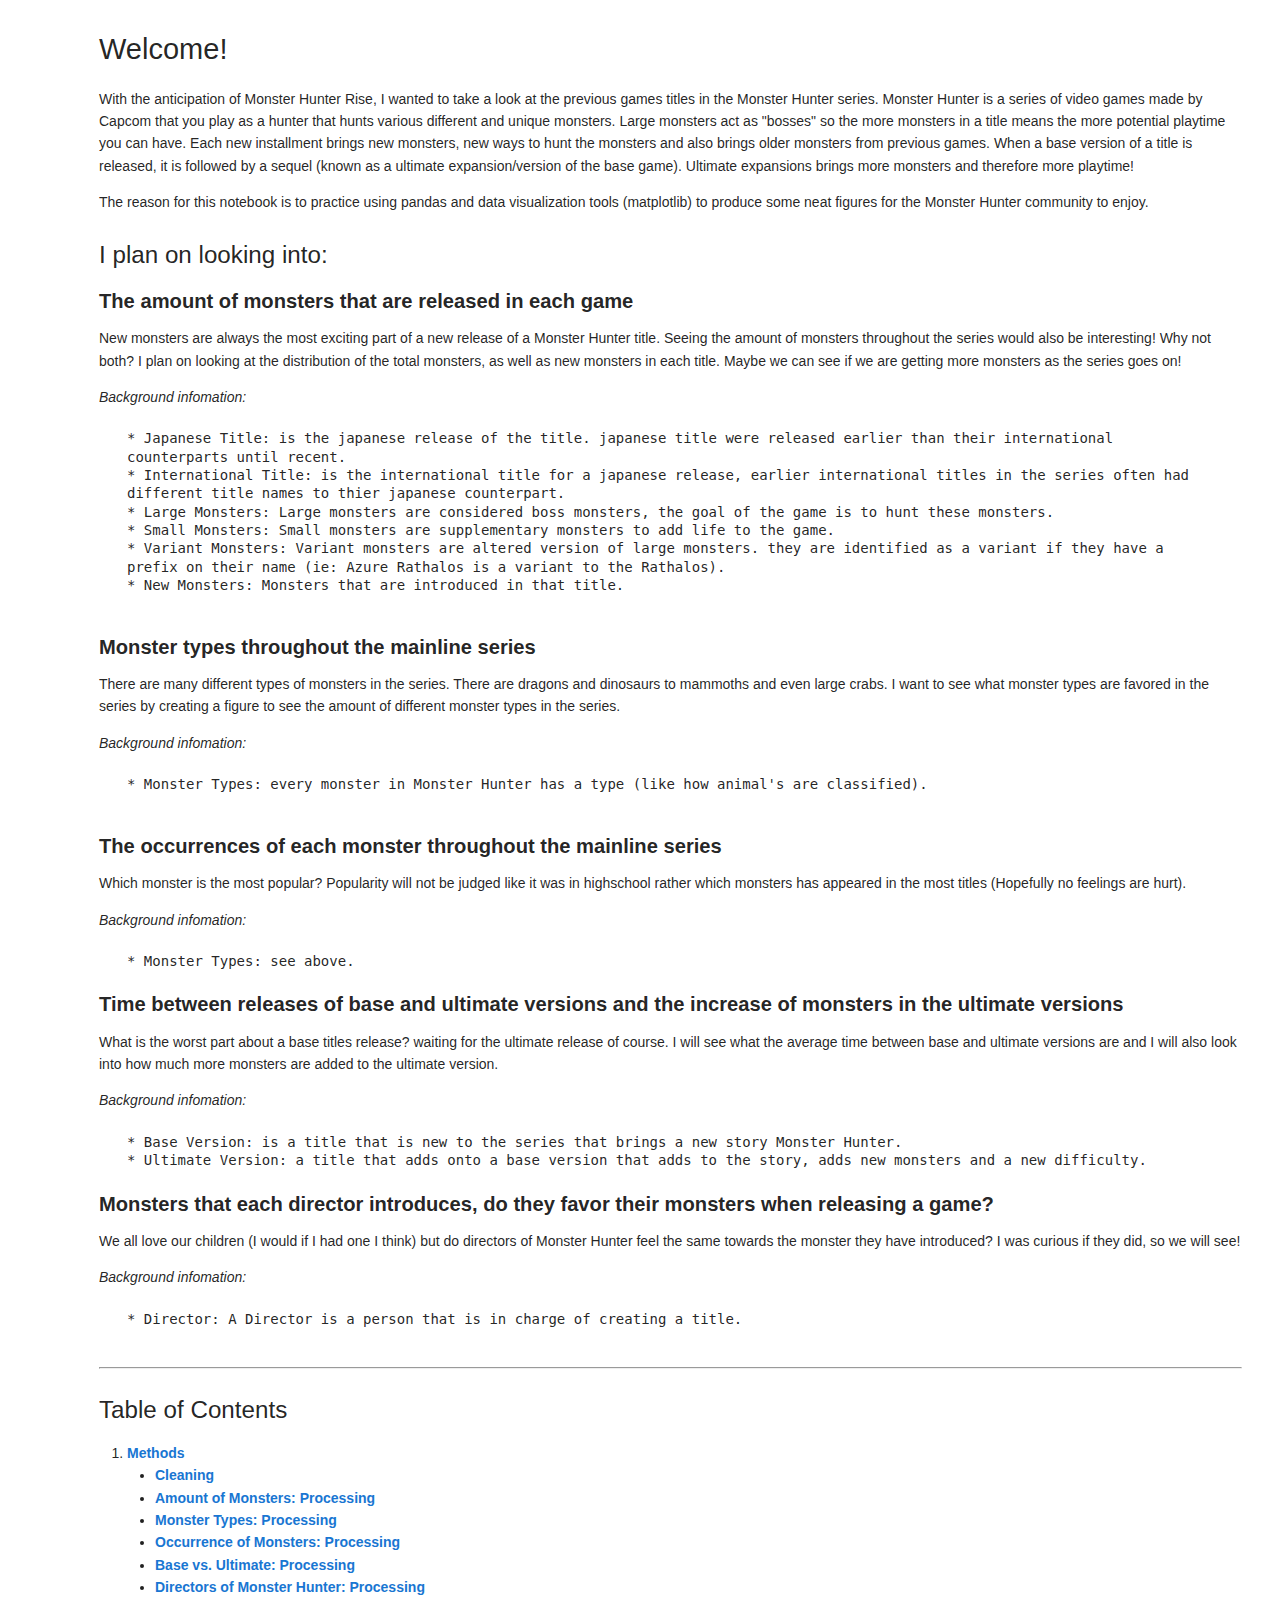
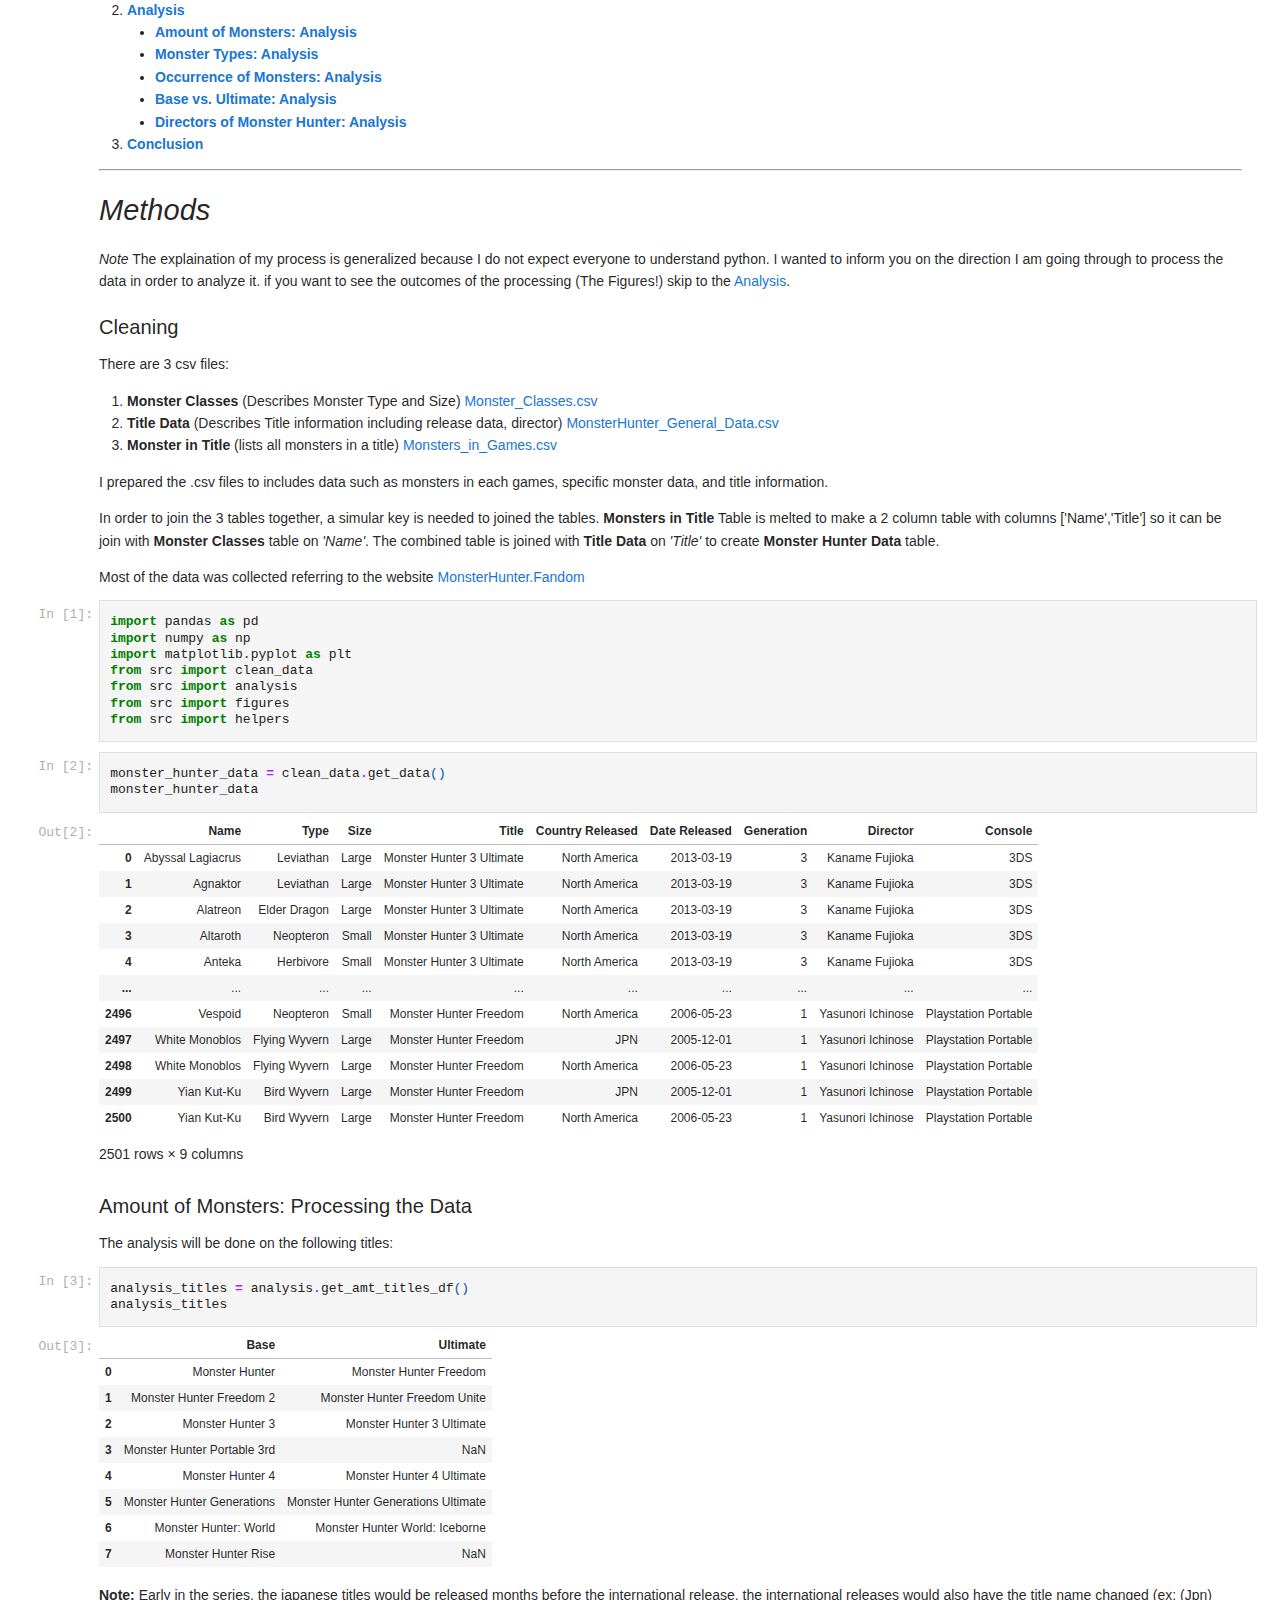
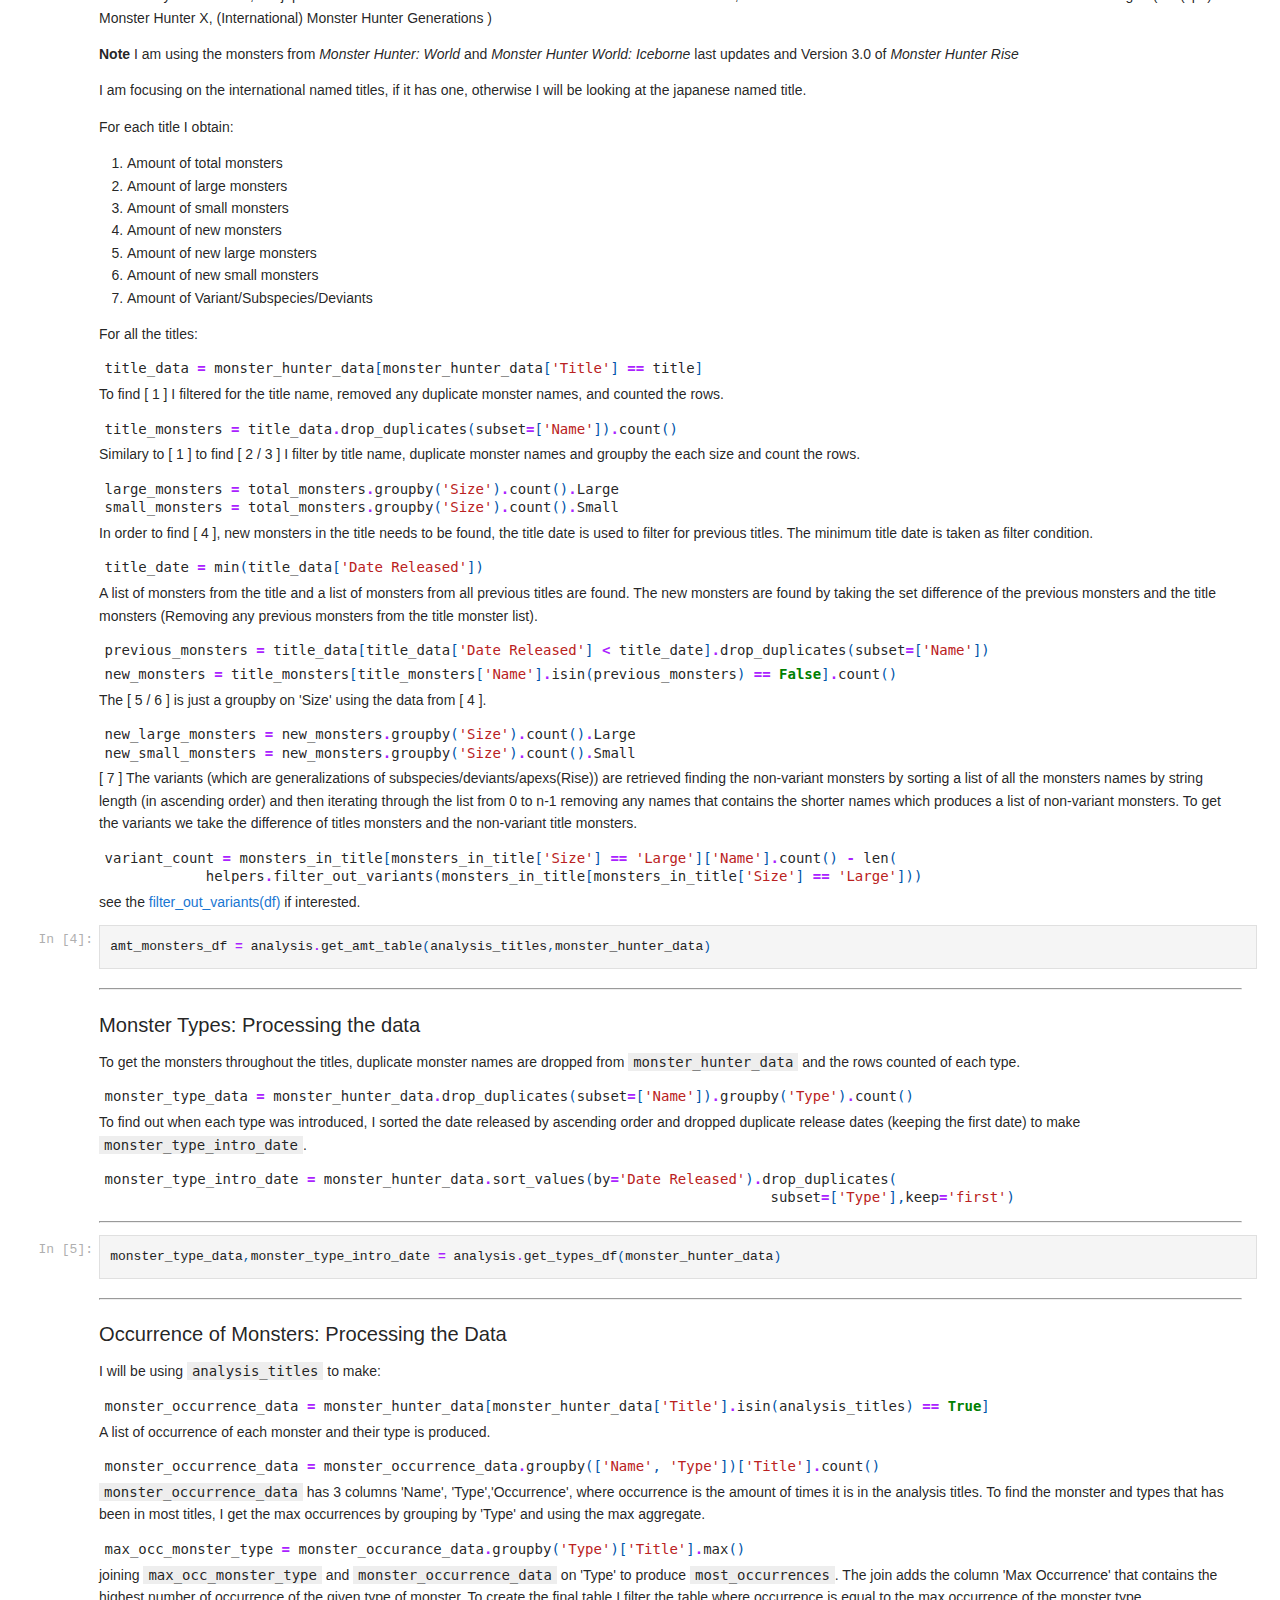
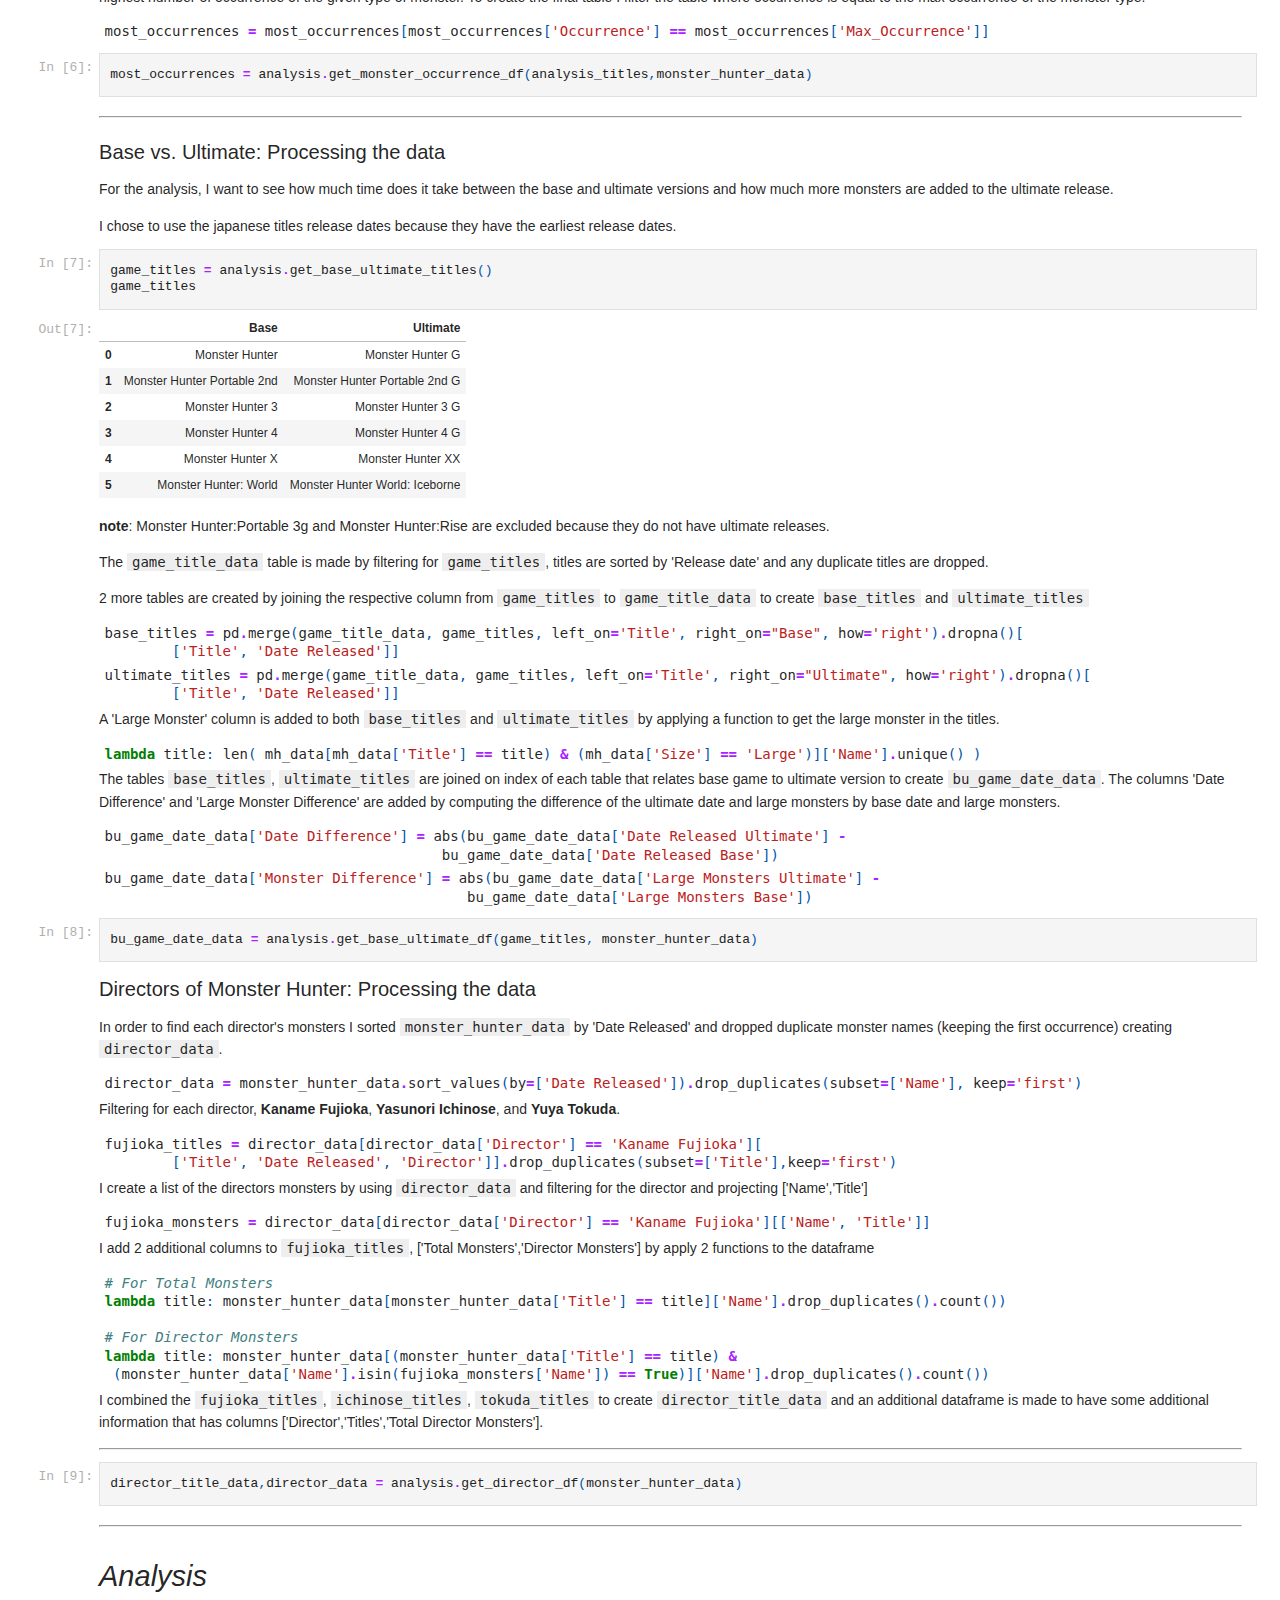
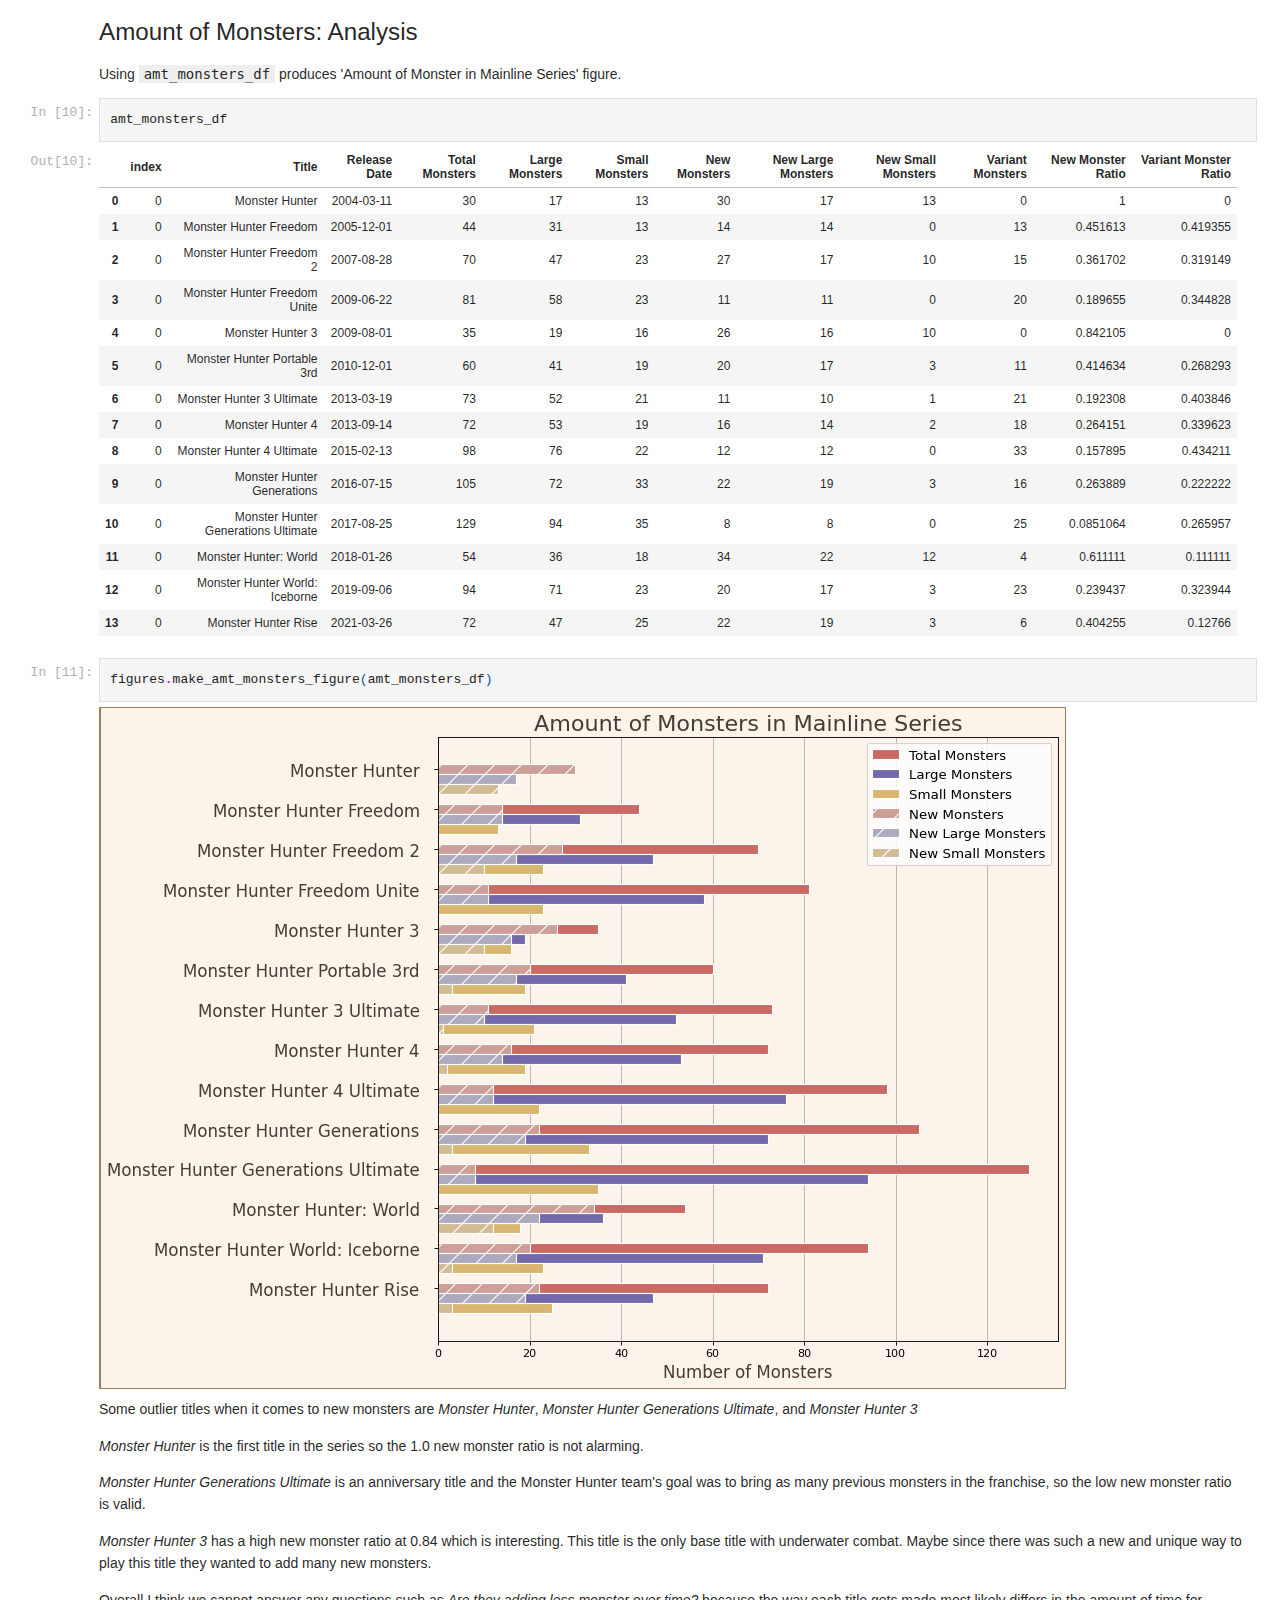
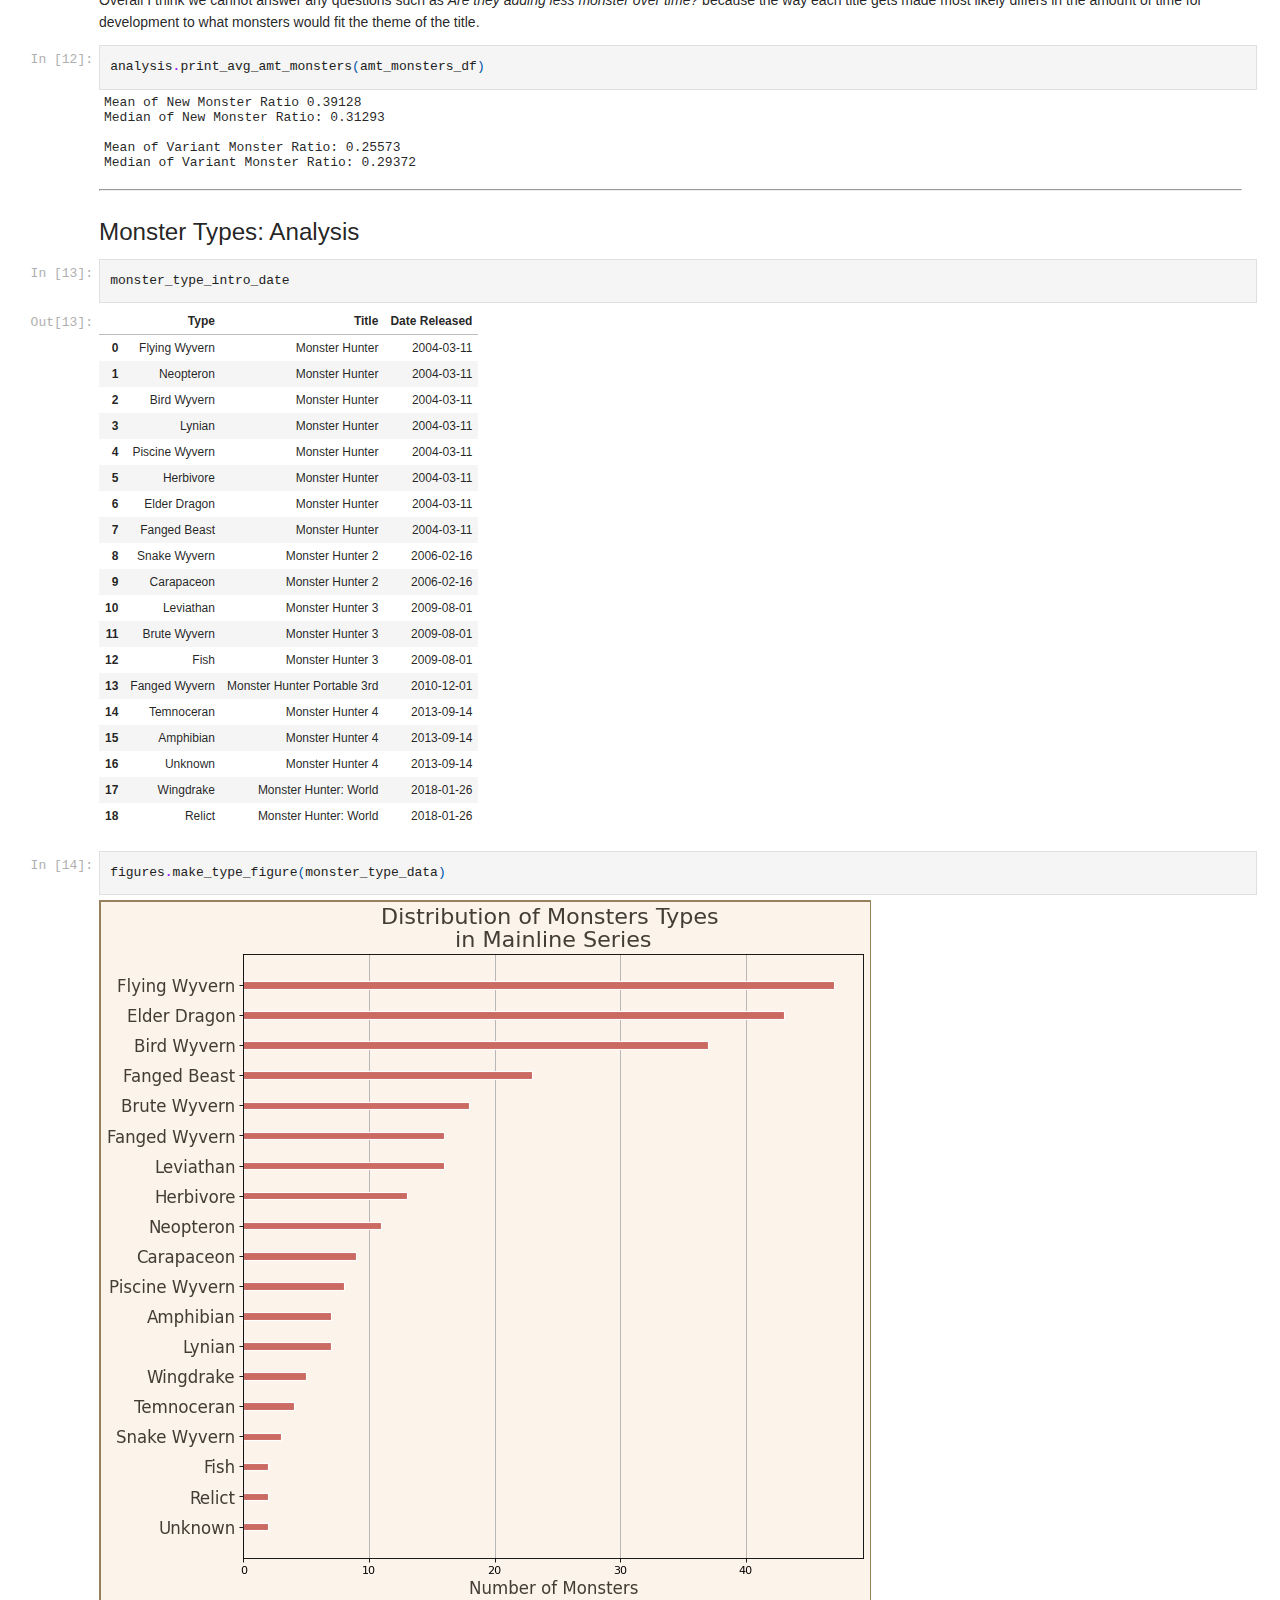
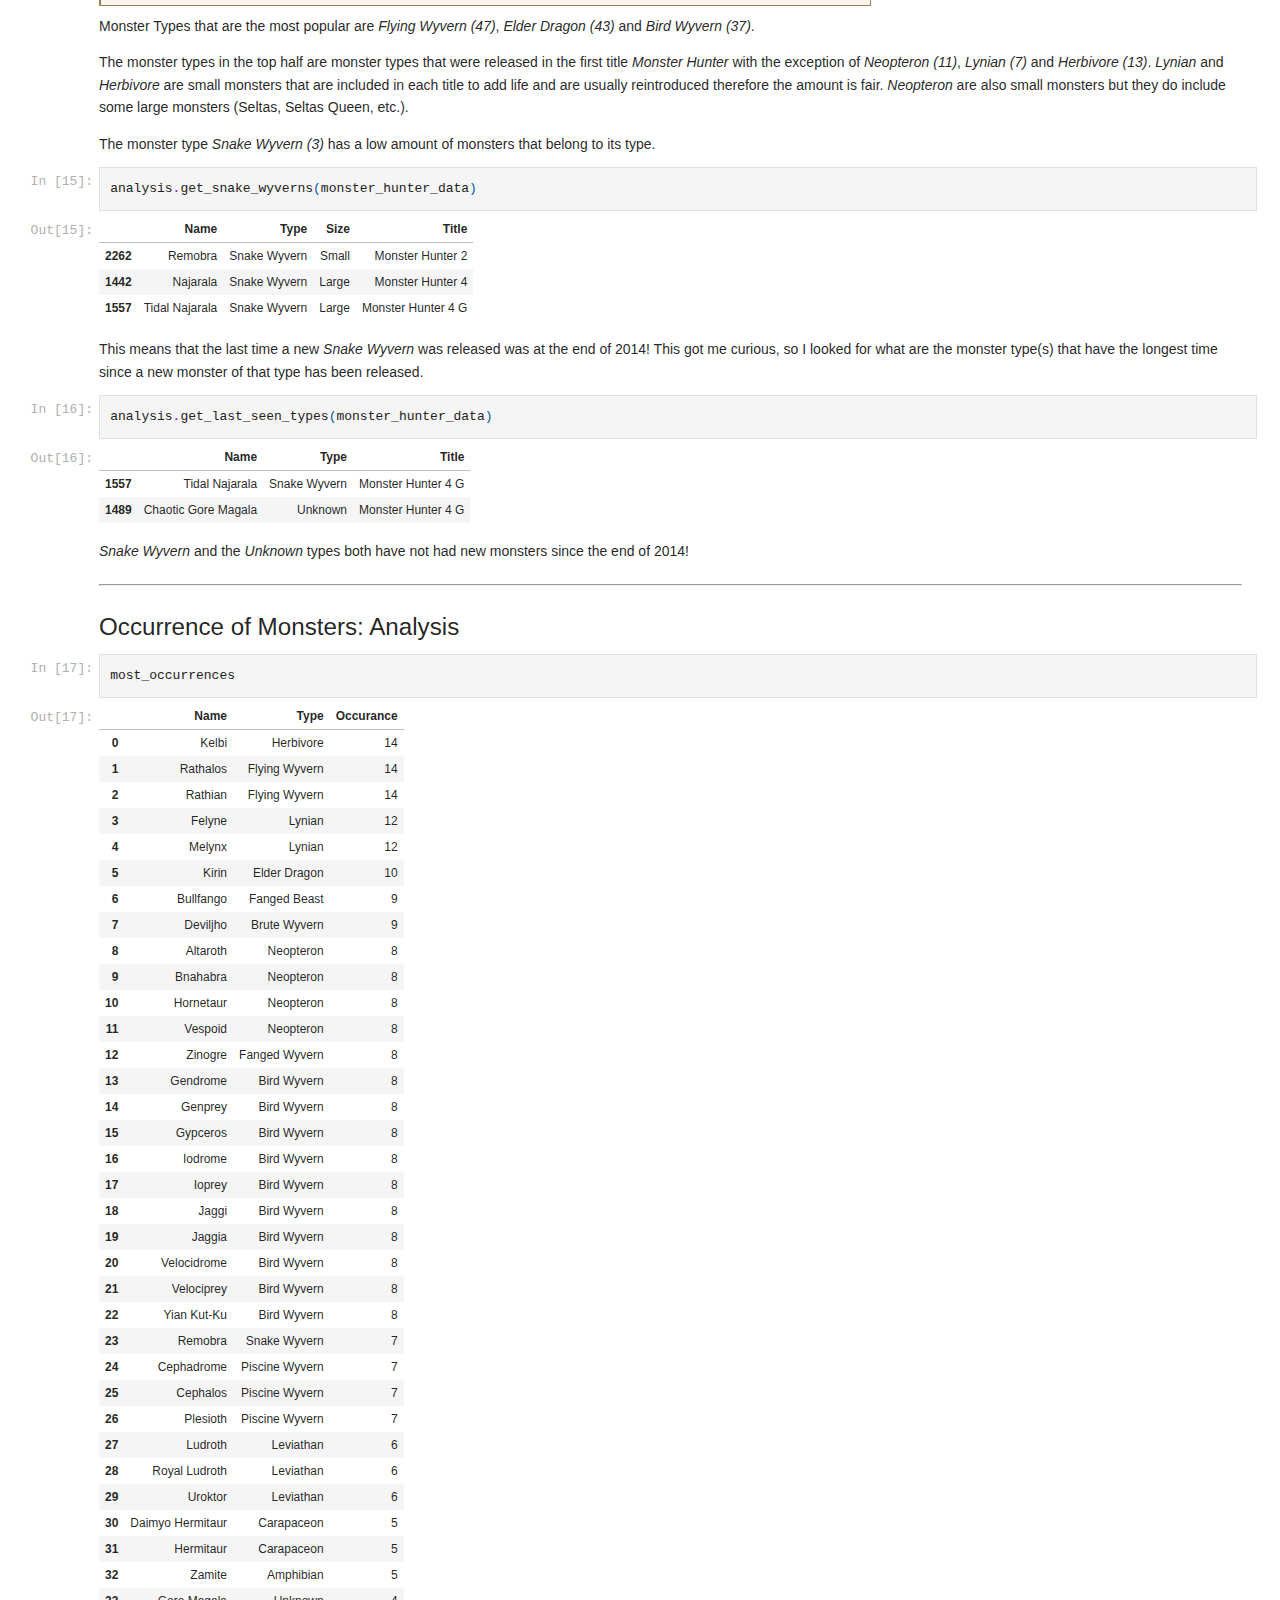
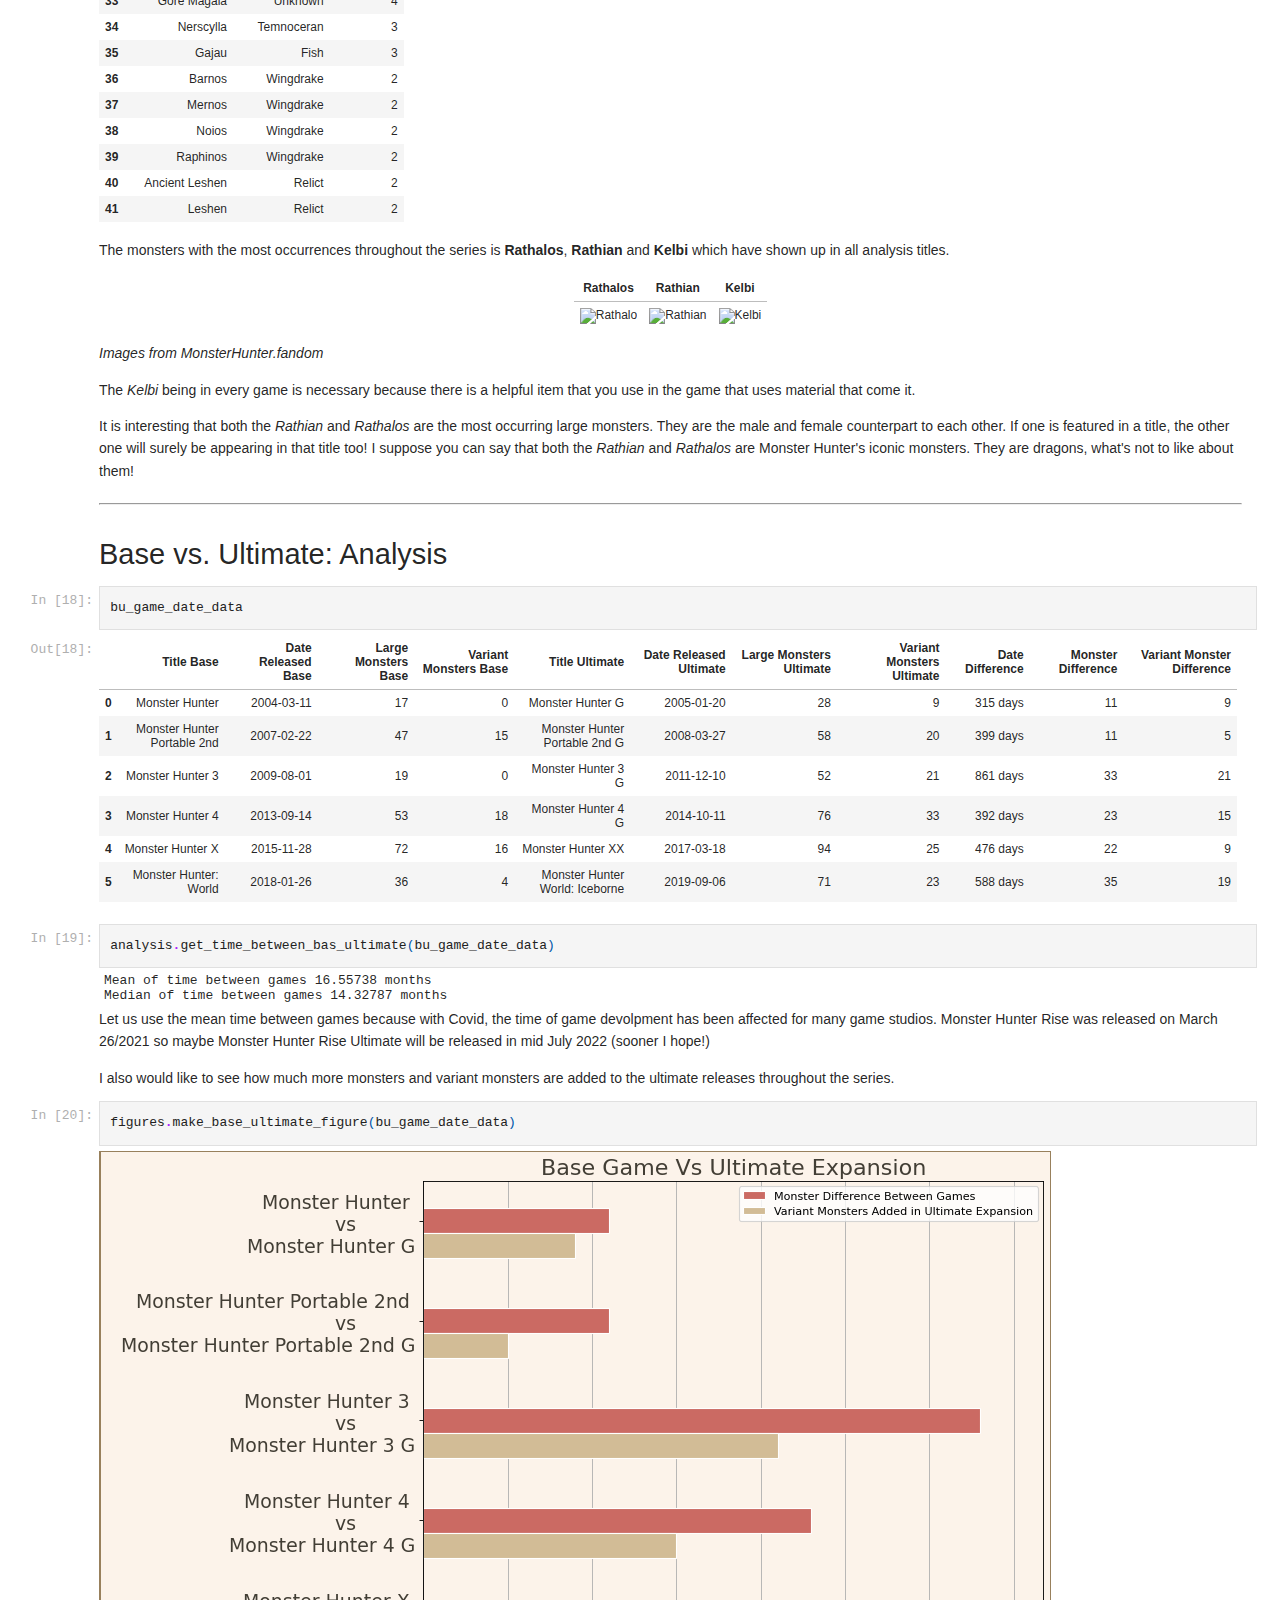
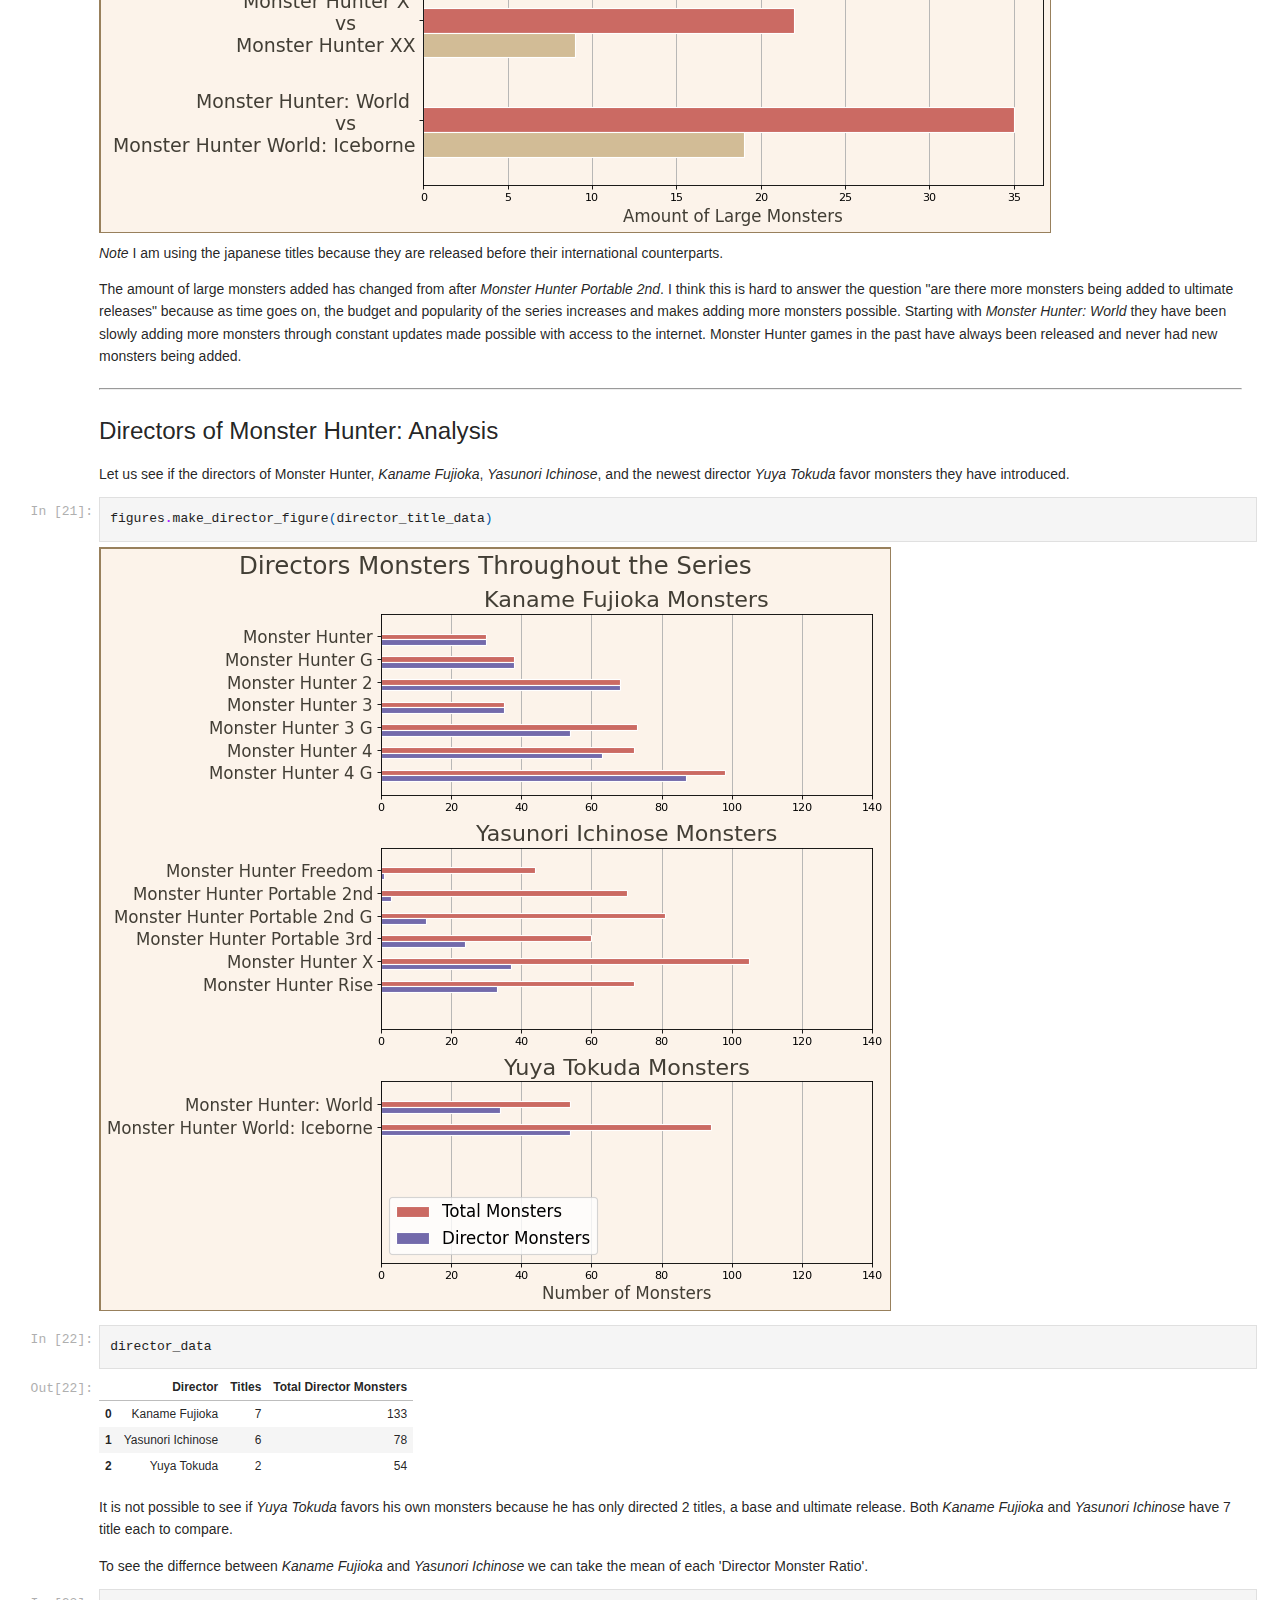
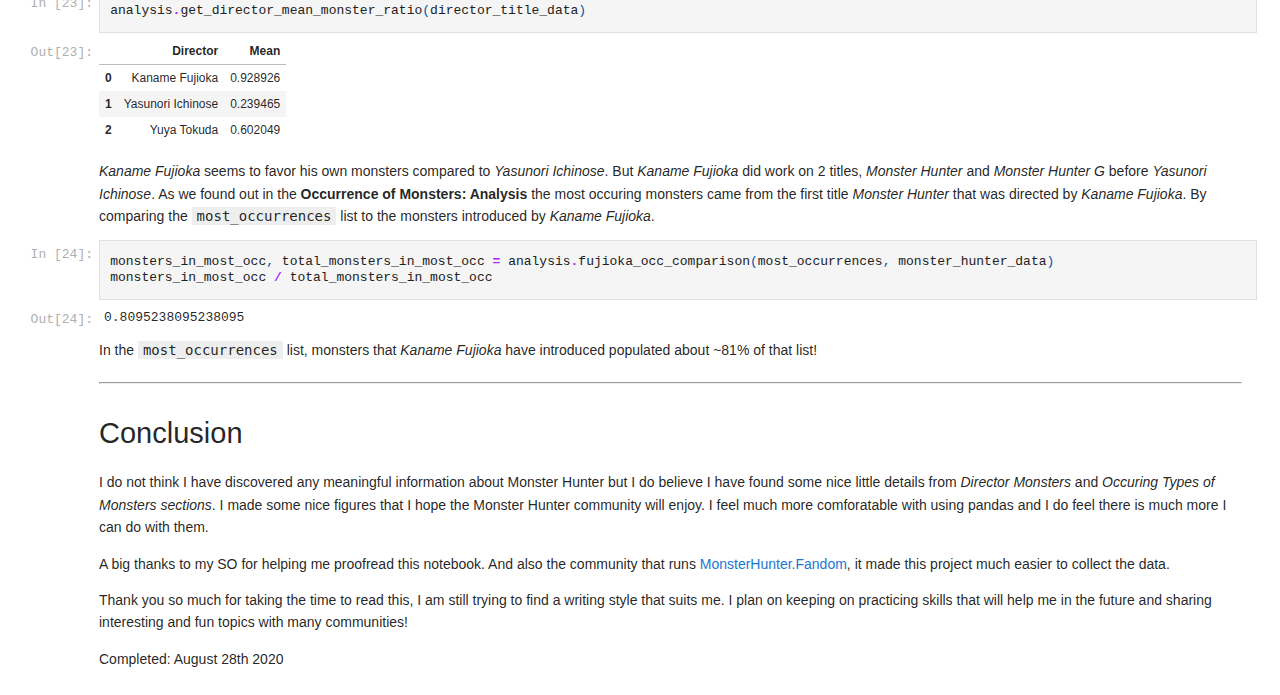
==== commit 0fc435a9: "Updated MonsterHunter.html" ====
--- a/MonsterHunter.html
+++ b/MonsterHunter.html
@@ -16595,117 +16595,9 @@
 <h1 id="Conclusion">Conclusion<a class="anchor-link" href="#Conclusion">&#182;</a></h1><p>I do not think I have discovered any meaningful information about Monster Hunter but I do believe I have found some nice little details from <em>Director Monsters</em> and <em>Occuring Types of Monsters sections</em>. I made some nice figures that I hope the Monster Hunter community will enjoy. I feel much more comforatable with using pandas and I do feel there is much more I can do with them.</p>
 <p>A big thanks to my SO for helping me proofread this notebook. And also the community that runs <a href="https://monsterhunter.fandom.com/wiki/Monster_Hunter_Wiki">MonsterHunter.Fandom</a>, it made this project much easier to collect the data.</p>
 <p>Thank you so much for taking the time to read this, I am still trying to find a writing style that suits me. I plan on keeping on practicing skills that will help me in the future and sharing interesting and fun topics with many communities!</p>
-
-</div>
-</div><div class="jp-Cell jp-CodeCell jp-Notebook-cell   ">
-<div class="jp-Cell-inputWrapper">
-<div class="jp-InputArea jp-Cell-inputArea">
-<div class="jp-InputPrompt jp-InputArea-prompt">In&nbsp;[54]:</div>
-<div class="jp-CodeMirrorEditor jp-Editor jp-InputArea-editor" data-type="inline">
-     <div class="CodeMirror cm-s-jupyter">
-<div class=" highlight hl-ipython3"><pre><span></span><span class="n">monster_hunter_data</span><span class="p">[[</span><span class="s1">&#39;Title&#39;</span><span class="p">,</span><span class="s1">&#39;Name&#39;</span><span class="p">]]</span><span class="o">.</span><span class="n">drop_duplicates</span><span class="p">()</span><span class="o">.</span><span class="n">groupby</span><span class="p">([</span><span class="s1">&#39;Title&#39;</span><span class="p">])</span><span class="o">.</span><span class="n">count</span><span class="p">()</span>
-<span class="n">m2</span> <span class="o">=</span> <span class="n">monster_hunter_data</span><span class="p">[</span><span class="n">monster_hunter_data</span><span class="p">[</span><span class="s1">&#39;Title&#39;</span><span class="p">]</span> <span class="o">==</span> <span class="s1">&#39;Monster Hunter 2&#39;</span><span class="p">]</span><span class="o">.</span><span class="n">drop_duplicates</span><span class="p">(</span><span class="n">subset</span><span class="o">=</span><span class="p">[</span><span class="s1">&#39;Name&#39;</span><span class="p">])</span>
-<span class="n">mf</span> <span class="o">=</span> <span class="n">monster_hunter_data</span><span class="p">[</span><span class="n">monster_hunter_data</span><span class="p">[</span><span class="s1">&#39;Title&#39;</span><span class="p">]</span> <span class="o">==</span> <span class="s1">&#39;Monster Hunter Freedom 2&#39;</span><span class="p">]</span><span class="o">.</span><span class="n">drop_duplicates</span><span class="p">(</span><span class="n">subset</span><span class="o">=</span><span class="p">[</span><span class="s1">&#39;Name&#39;</span><span class="p">])</span>
-<span class="n">mf</span><span class="p">[</span><span class="n">mf</span><span class="p">[</span><span class="s1">&#39;Name&#39;</span><span class="p">]</span><span class="o">.</span><span class="n">isin</span><span class="p">(</span><span class="n">m2</span><span class="p">[</span><span class="s1">&#39;Name&#39;</span><span class="p">])</span> <span class="o">==</span> <span class="kc">False</span><span class="p">]</span>
-<span class="c1"># monster_hunter_data[[&#39;Title&#39;,&#39;Name&#39;]].drop_duplicates().groupby([&#39;Title&#39;]).count()</span>
-<span class="c1"># monster_hunter_data[[&#39;Title&#39;,&#39;Name&#39;]].drop_duplicates().groupby([&#39;Title&#39;]).count()</span>
-</pre></div>
-
-     </div>
-</div>
-</div>
-</div>
-
-<div class="jp-Cell-outputWrapper">
-
-
-<div class="jp-OutputArea jp-Cell-outputArea">
-
-<div class="jp-OutputArea-child">
-
-    
-    <div class="jp-OutputPrompt jp-OutputArea-prompt">Out[54]:</div>
-
-
-
-<div class="jp-RenderedHTMLCommon jp-RenderedHTML jp-OutputArea-output jp-OutputArea-executeResult" data-mime-type="text/html">
-<div>
-<style scoped>
-    .dataframe tbody tr th:only-of-type {
-        vertical-align: middle;
-    }
-
-    .dataframe tbody tr th {
-        vertical-align: top;
-    }
-
-    .dataframe thead th {
-        text-align: right;
-    }
-</style>
-<table border="1" class="dataframe">
-  <thead>
-    <tr style="text-align: right;">
-      <th></th>
-      <th>Name</th>
-      <th>Type</th>
-      <th>Size</th>
-      <th>Title</th>
-      <th>Country Released</th>
-      <th>Date Released</th>
-      <th>Generation</th>
-      <th>Director</th>
-      <th>Console</th>
-    </tr>
-  </thead>
-  <tbody>
-    <tr>
-      <th>1249</th>
-      <td>Akantor</td>
-      <td>Flying Wyvern</td>
-      <td>Large</td>
-      <td>Monster Hunter Freedom 2</td>
-      <td>North America</td>
-      <td>2007-08-28</td>
-      <td>2</td>
-      <td>Yasunori Ichinose</td>
-      <td>Playstation Portable</td>
-    </tr>
-    <tr>
-      <th>1276</th>
-      <td>Giadrome</td>
-      <td>Bird Wyvern</td>
-      <td>Large</td>
-      <td>Monster Hunter Freedom 2</td>
-      <td>North America</td>
-      <td>2007-08-28</td>
-      <td>2</td>
-      <td>Yasunori Ichinose</td>
-      <td>Playstation Portable</td>
-    </tr>
-    <tr>
-      <th>1311</th>
-      <td>Tigrex</td>
-      <td>Flying Wyvern</td>
-      <td>Large</td>
-      <td>Monster Hunter Freedom 2</td>
-      <td>North America</td>
-      <td>2007-08-28</td>
-      <td>2</td>
-      <td>Yasunori Ichinose</td>
-      <td>Playstation Portable</td>
-    </tr>
-  </tbody>
-</table>
-</div>
-</div>
-
-</div>
-
-</div>
-
-</div>
-
+<p>Completed: August 28th 2020</p>
+
+</div>
 </div>
 </body>
 
